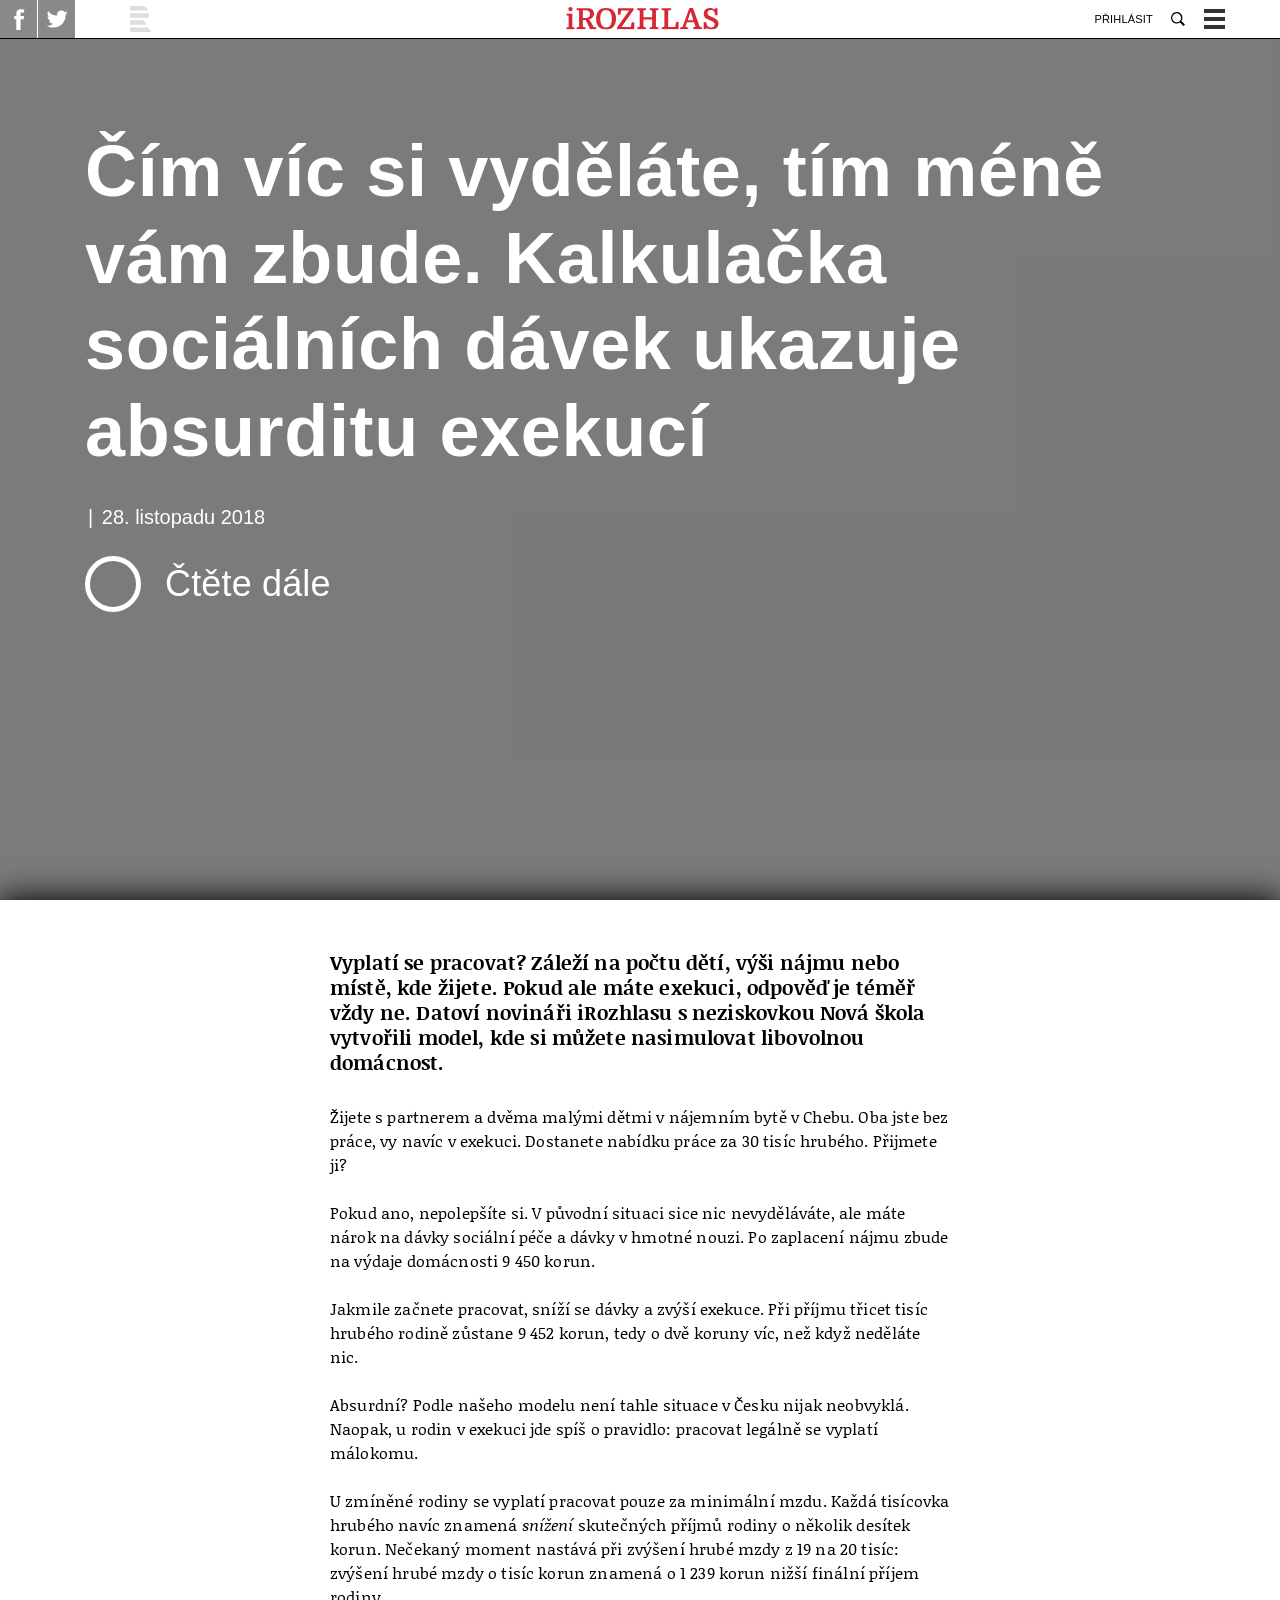
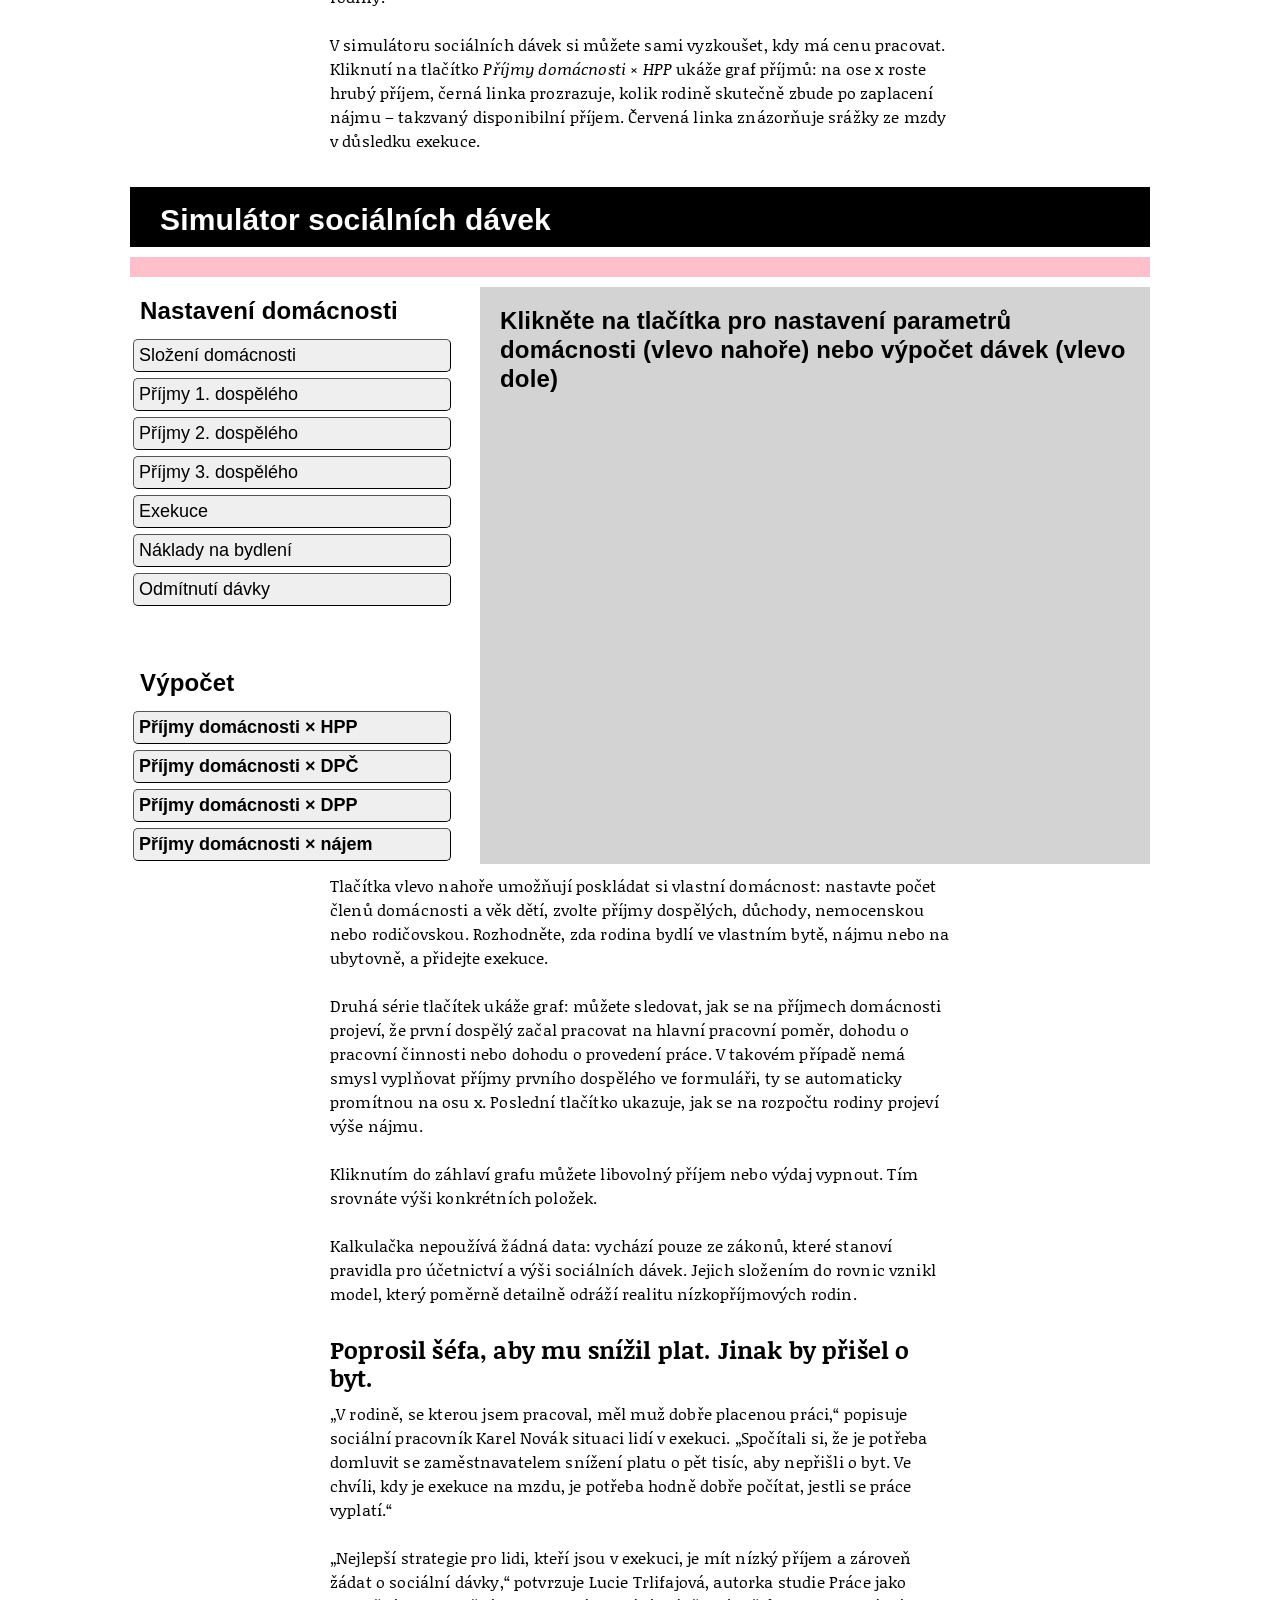
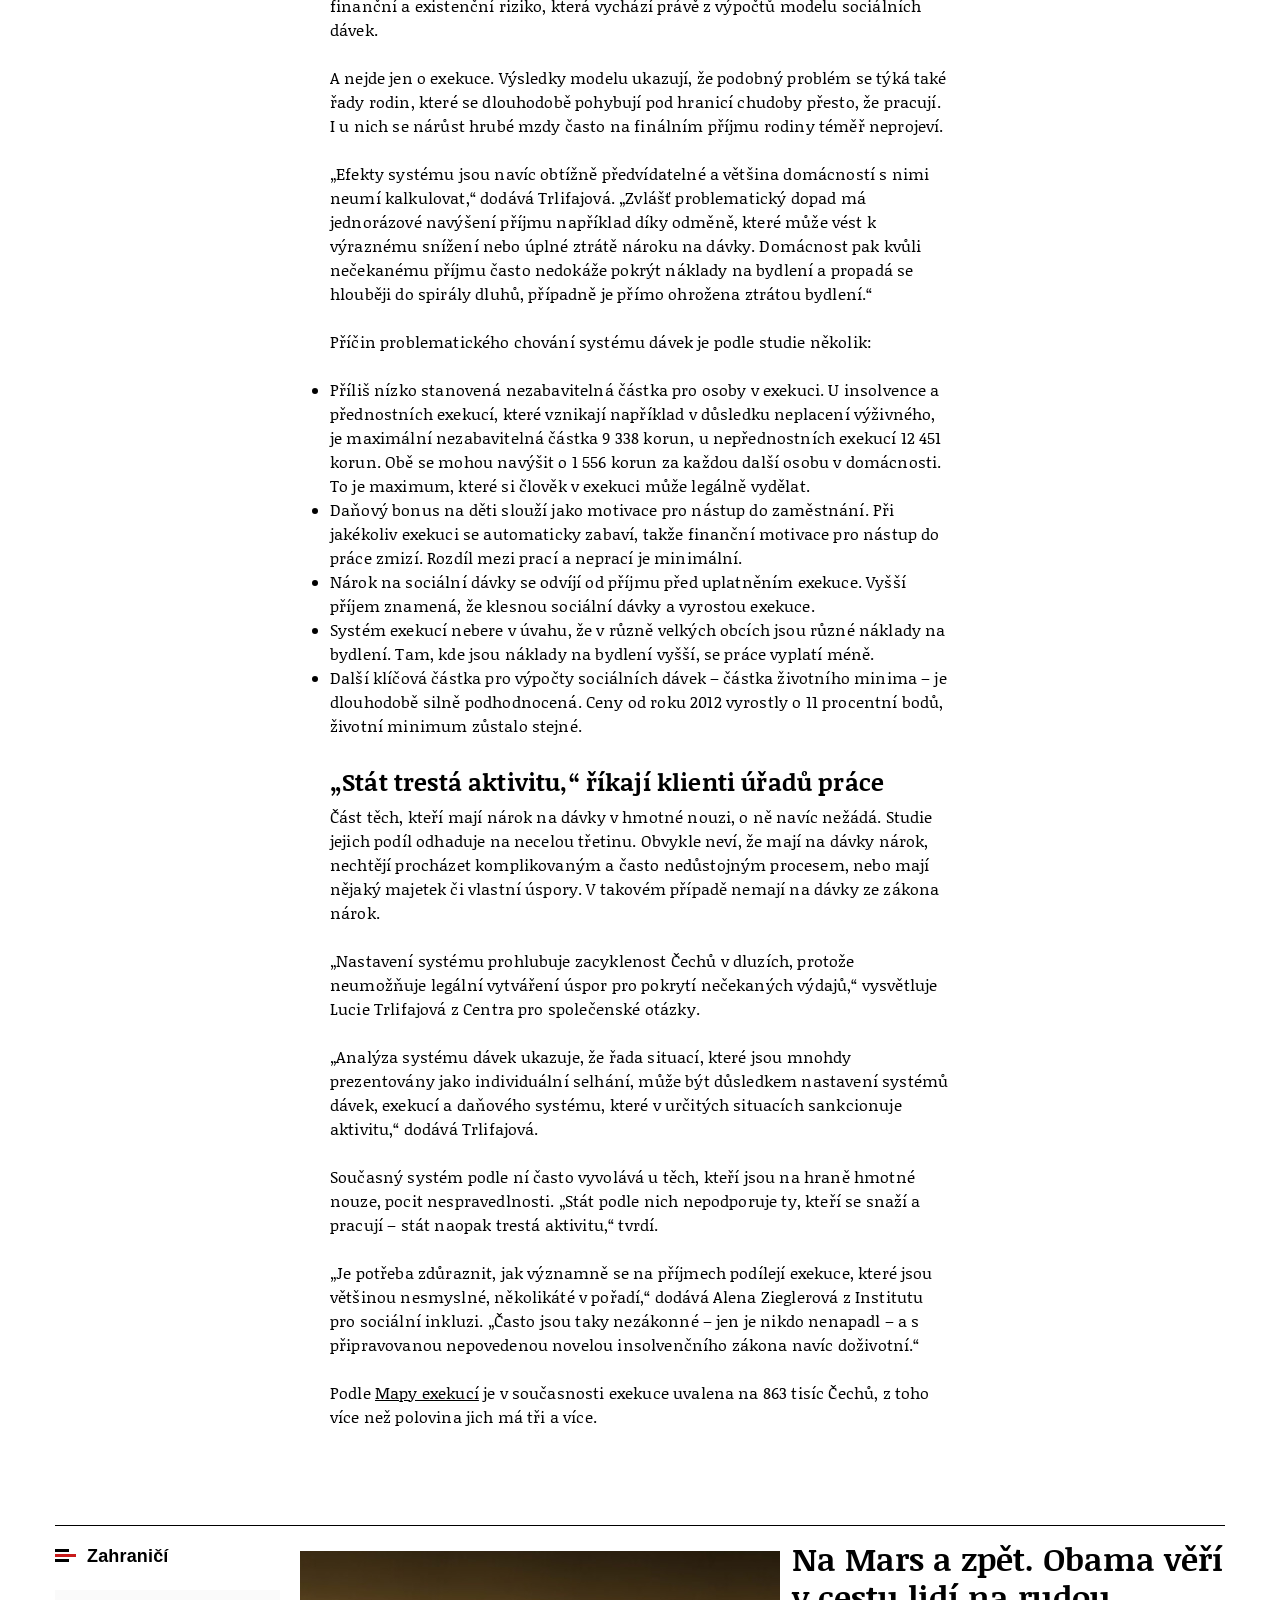
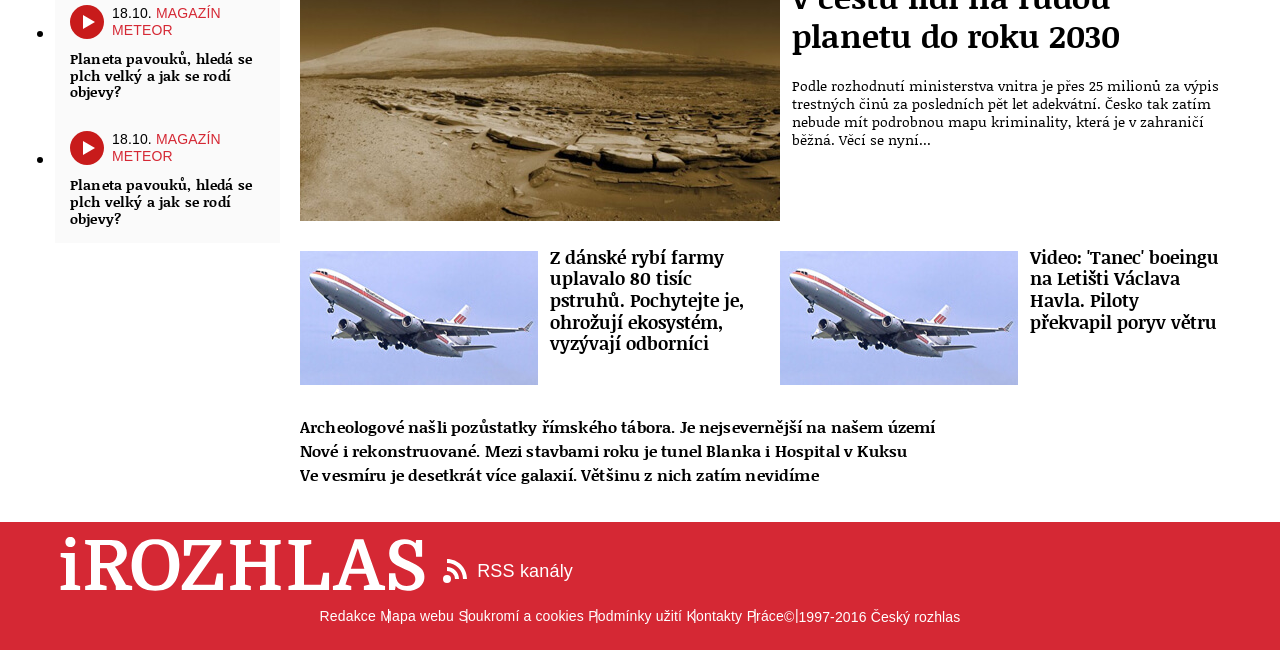
==== index.html @ 9815f1f9 "'funkcni' verze" ====
<!DOCTYPE html>
<!-- saved from url=(0052)http://rozhlas2017.superkoderi.cz/tpl/14-datari.html -->
<html lang="cs" class="js fonts-loaded no-touchevents"><!--<![endif]--><head><meta http-equiv="Content-Type" content="text/html; charset=UTF-8">
	
	<!--[if IE]><meta http-equiv="X-UA-Compatible" content="IE=edge,chrome=1"><![endif]-->
	<meta name="description" content="">
	<meta name="viewport" content="width=device-width, initial-scale=1.0, minimum-scale=1.0, user-scalable=0">

	<meta name="twitter:card" content="summary">
	<meta name="twitter:title" content="Dataři">
	<meta name="twitter:description" content="">
	<meta name="twitter:image" content="../img/illust/twitter.jpg">

	<meta property="og:title" content="Dataři">
	<meta property="og:description" content="">
	<meta property="og:image" content="../img/illust/facebook.jpg">
	<meta property="og:site_name" content="Project">
	<meta property="og:url" content="http://www.rozhlas.cz/zpravy/portal/">

	<title>Dataři | iRozhlas</title>

	<link rel="stylesheet" href="./wrapper_files/style.css" media="screen, handheld">

	<link rel="icon" href="http://rozhlas2017.superkoderi.cz/img/favicon.ico">
	<link rel="apple-touch-icon" href="http://rozhlas2017.superkoderi.cz/img/apple-touch-icon-iphone.png">
	<link rel="apple-touch-icon" sizes="72x72" href="http://rozhlas2017.superkoderi.cz/img/apple-touch-icon-ipad.png">
	<link rel="apple-touch-icon" sizes="114x114" href="http://rozhlas2017.superkoderi.cz/img/apple-touch-icon-large.png">

	<!--[if lt IE 9]>
		<script src="https://cdnjs.cloudflare.com/ajax/libs/html5shiv/3.7.3/html5shiv.min.js"></script>
		<script src="https://cdnjs.cloudflare.com/ajax/libs/respond.js/1.4.2/respond.min.js"></script>
	<![endif]-->

	<script>
		(function () {
			var className = document.documentElement.className;
			isOperaMini = (navigator.userAgent.indexOf('Opera Mini') > -1);

			function getCookie(name) {
				var value = '; ' + document.cookie;
				var parts = value.split('; ' + name + '=');
				if (parts.length === 2) return parts.pop().split(';').shift();
			}

			var textSize = getCookie('textSize');

			if (textSize) {
				document.documentElement.setAttribute('data-fz', textSize);
			}

			className = className.replace('no-js', 'js');

			if(document.cookie.indexOf('fontsLoaded') > -1) {
				className += ' fonts-loaded';
			}

			if(document.cookie.indexOf('inverseVersion') > -1) {
				className += ' page-inverse';
			}

			if(document.cookie.indexOf('textVersion') > -1 || isOperaMini) {
				className += ' page-text-version';
			}

			if(isOperaMini) {
				className += ' operamini';
			}

			if(/iPad|iPhone|iPod/.test(navigator.userAgent) && !window.MSStream) {
				className += ' ios';
			}

			if(document.querySelector && document.cookie.indexOf('forceDesktop') > -1) {
				var viewport = document.querySelector("meta[name=viewport]");
				viewport.setAttribute('content', 'width=1200');
				className += ' page-forced-desktop';
			}

			document.documentElement.className = className;
		}());
	</script>

	<script src="./wrapper_files/modernizr.min.js"></script>
<style type="text/css">
:root #content > #center > .dose > .dosesingle,
:root #content > #right > .dose > .dosesingle
{ display: none !important; }</style><style type="text/css">
:root #content > #right > .dose > .dosesingle,
:root #content > #center > .dose > .dosesingle
{ display: none !important; }</style></head>

	<body id="top" class="">
<nav class="m-accessibility" aria-labelledby="m-accessibility">
	<p id="m-accessibility" class="vhide">Přístupnostní navigace</p>
	<a title="Přejít k obsahu (Klávesová zkratka: Alt + 2)" accesskey="2" href="http://rozhlas2017.superkoderi.cz/tpl/14-datari.html#main">Přejít k obsahu</a>
	<span class="hide">|</span>
	<a href="http://rozhlas2017.superkoderi.cz/tpl/14-datari.html#menu-main">Přejít k hlavnímu menu</a>
	<span class="hide">|</span>
	<a href="http://rozhlas2017.superkoderi.cz/tpl/14-datari.html#form-search">Přejít k vyhledávání</a>
</nav>

		<header class="header header--simple" role="banner">
			<div class="row-main">
				<div class="header__top hide--m">
<div class="header__search">
	<a href="http://rozhlas2017.superkoderi.cz/tpl/14-datari.html#" class="header__login">Přihlásit</a>

	<form id="form-search" action="http://rozhlas2017.superkoderi.cz/tpl/14-datari.html?" class="f-search f-search--header" role="search">
		<p class="inp">
			<label for="search-header" class="inp__label js-search">
				<span class="icon-svg icon-svg--search">
	<svg class="icon-svg__svg" xmlns:xlink="http://www.w3.org/1999/xlink">
		<use xlink:href="./wrapper_files/icons-svg.svg#icon-search" x="0" y="0" width="100%" height="100%"></use>
</svg><span class="icon-svg__fallback">Vyhledávání</span>	
</span>

			</label>
			<span class="inp__fix">
				<input type="text" placeholder="Zadejte hledaný výraz" class="inp__text inp__text--icon-after" id="search-header" name="search-header">

				<button class="btn btn--icon-blank" type="submit">
					<span class="btn__text">
						<span class="icon-svg icon-svg--search">
	<svg class="icon-svg__svg" xmlns:xlink="http://www.w3.org/1999/xlink">
		<use xlink:href="./wrapper_files/icons-svg.svg#icon-search" x="0" y="0" width="100%" height="100%"></use>
</svg><span class="icon-svg__fallback">Vyhledat</span>	
</span>

					</span>
				</button>
			</span>
		</p>
	</form>
</div>
				</div>

				<a href="http://rozhlas2017.superkoderi.cz/tpl/14-datari.html#" class="header__images js-text-version--icon">
					<span class="icon-svg icon-svg--images">
	<svg class="icon-svg__svg" xmlns:xlink="http://www.w3.org/1999/xlink">
		<use xlink:href="./wrapper_files/icons-svg.svg#icon-images" x="0" y="0" width="100%" height="100%"></use>
	</svg>
</span>

					<span class="vhide">Zobrazit obrázky</span>
				</a>

	<p class="header__logo">
		<a href="http://rozhlas2017.superkoderi.cz/tpl/14-datari.html#">
			<span class="vhide">iRozhlas</span>
			<span class="icon-svg icon-svg--logo-irozhlas">
	<svg class="icon-svg__svg" xmlns:xlink="http://www.w3.org/1999/xlink">
		<use xlink:href="./wrapper_files/icons-svg.svg#icon-logo-irozhlas" x="0" y="0" width="100%" height="100%"></use>
</svg><span class="icon-svg__fallback">iRozhlas</span>	
</span>

		</a>
	</p>

				<nav id="menu-main" class="m-main m-main--simple" role="navigation" aria-labelledby="m-main">
					<a href="http://rozhlas2017.superkoderi.cz/tpl/14-datari.html#" class="m-main__toggle js-mobile-menu" id="m-main">
						<span class="vhide">Hlavní menu</span>
						<span class="icon-svg icon-svg--menu">
	<svg class="icon-svg__svg" xmlns:xlink="http://www.w3.org/1999/xlink">
		<use xlink:href="./wrapper_files/icons-svg.svg#icon-menu" x="0" y="0" width="100%" height="100%"></use>
	</svg>
</span>

					</a>

					<a href="http://rozhlas2017.superkoderi.cz/tpl/14-datari.html#" class="m-main__link m-main__link--home js-static-menu" data-src="./m-static.html">
						<span class="vhide">Český rozhlas - Zprávy</span>
						<span class="icon-svg icon-svg--symbol">
	<svg class="icon-svg__svg" xmlns:xlink="http://www.w3.org/1999/xlink">
		<use xlink:href="./wrapper_files/icons-svg.svg#icon-symbol" x="0" y="0" width="100%" height="100%"></use>
	</svg>
</span>

					</a>
				</nav>
			</div>

			<p class="header__socials">
				<a href="http://rozhlas2017.superkoderi.cz/tpl/14-datari.html#">
					<span class="icon-svg icon-svg--facebook">
	<svg class="icon-svg__svg" xmlns:xlink="http://www.w3.org/1999/xlink">
		<use xlink:href="./wrapper_files/icons-svg.svg#icon-facebook" x="0" y="0" width="100%" height="100%"></use>
	</svg>
</span>

					<span class="vhide">Facebook</span>
				</a>
				<a href="http://rozhlas2017.superkoderi.cz/tpl/14-datari.html#">
					<span class="icon-svg icon-svg--twitter">
	<svg class="icon-svg__svg" xmlns:xlink="http://www.w3.org/1999/xlink">
		<use xlink:href="./wrapper_files/icons-svg.svg#icon-twitter" x="0" y="0" width="100%" height="100%"></use>
	</svg>
</span>

					<span class="vhide">Twitter</span>
				</a>
			</p>
		</header>

		<main id="main" class="main" role="main">	
		<article role="article" class="b-data"> 			
			<div class="b-data__bg" style="background-image: url('https://www.irozhlas.cz/sites/default/files/styles/zpravy_snowfall/public/uploader/kalk_181128-005627_jab.png?itok=ctOM5F-0');"><span class="b-data__caption"></span></div>
<header class="b-data__header">
<div class="row-main">
	<h1 class="b-data__title">
		<strong>Čím víc si vyděláte, tím méně vám zbude. Kalkulačka sociálních dávek ukazuje absurditu exekucí</strong>
	</h1>
	<p class="meta meta--lg">
	<!--[[ZPRAVY_SNOWFALL_AUTHORS:HEADER]]-->
	<span class="meta__separator">|</span>
	<time>28. listopadu 2018</time>
	</p>	
	<p>
	<a href="#content" class="b-data__link js-scroll-to">
	Čtěte dále
	<span class="b-data__link-icon">
	<span class="icon-svg icon-svg--arrow-down">
	<svg class="icon-svg__svg" xmlns:xlink="http://www.w3.org/1999/xlink">
		<use xlink:href="/sites/all/themes/custom/irozhlas/img/bg/icons-svg.svg#icon-arrow-down" x="0" y="0" width="100%" height="100%"></use>
	</svg>
</span>
</span>
</a>
</p>
</div>
</header> 

<div class="b-data__content" id="content">
<script src="https://code.jquery.com/jquery-3.3.1.min.js"></script>
<script src="https://code.highcharts.com/highcharts.js"></script>
<script src="https://code.highcharts.com/modules/annotations.js"></script>

<style>li{background:0 0!important;margin:0!important;padding:0!important}ol,ul{list-style:initial!important;font-size:medium!important;line-height:1.5!important}hr{max-width:none!important}li{background:0 0!important}hr{max-width:none!important}#container{font-family:Roboto,sans-serif}#title{background:#000;color:#fff;height:60px;margin:10px;font-size:30px;font-weight:700;padding:10px 10px 10px 30px}#upperwindow{background:pink;height:auto;margin:10px;padding:10px;line-height:1.5;font-size:14px}#middlewindowgroup{margin:10px;display:flex}#buttonwindowgroup{width:340px;margin-right:10px}#mainwindow{background:#d3d3d3;flex:1;padding:10px}#lowerbuttonwindow{padding-top:50px}.bw-button{font-size:18px;margin:3px;text-align:left;width:90%;border-radius:5px;border-width:1px;padding:5px}.uw-button{font-size:18px;margin:7px;text-align:left;width:10%;border-radius:5px;border-width:1px;padding:5px}#bw-title{margin:10px}.formrow{padding-bottom:10px}.formrowtext{display:inline;padding-right:5px}.formrowtextfirst{display:block;padding-bottom:5px}.formrowinput{display:inline}.formrowradiodetail{display:inline;padding-left:5px}.formrowradiomain{display:inline;padding-left:5px}.inputnr{border-radius:5px;border-width:1px;padding:5px}.taxbonus{padding-left:25px}.mw-button{font-size:18px;margin:10px;text-align:left;width:210px;border-radius:5px;border-width:1px;padding:5px}.tooltip{position:relative;display:inline-block;border-bottom:1px dotted #000}.tooltip .tooltiptext{visibility:hidden;width:400px;background-color:#000;color:#fff;text-align:center;padding:5px 0;border-radius:6px;position:absolute;z-index:1}.tooltip:hover .tooltiptext{visibility:visible}.mw-text h2{margin-top:10px;margin-left:0}.typsmlouvyform{border-radius:5px;border-width:1px;padding:5px}</style>
<div class="row-main row-main--narrow">

<p class="text-bold text-lg">Vyplatí se pracovat? Záleží na počtu dětí, výši nájmu nebo místě, kde žijete. Pokud ale máte exekuci, odpověď je téměř vždy ne. Datoví novináři iRozhlasu s neziskovkou Nová škola vytvořili model, kde si můžete nasimulovat libovolnou domácnost.</p>

<p>Žijete s partnerem a dvěma malými dětmi v nájemním bytě v Chebu. Oba jste bez práce, vy navíc v exekuci. Dostanete nabídku práce za 30 tisíc hrubého. Přijmete ji?</p>
<p>Pokud ano, nepolepšíte si. V původní situaci sice nic nevyděláváte, ale máte nárok na dávky sociální péče a dávky v hmotné nouzi. Po zaplacení nájmu zbude na výdaje domácnosti 9 450 korun.</p>
<p>Jakmile začnete pracovat, sníží se dávky a zvýší exekuce. Při příjmu třicet tisíc hrubého rodině zůstane 9 452 korun, tedy o dvě koruny víc, než když neděláte nic.</p>
<p>Absurdní? Podle našeho modelu není tahle situace v Česku nijak neobvyklá. Naopak, u rodin v exekuci jde spíš o pravidlo: pracovat legálně se vyplatí málokomu.</p>
<p>U zmíněné rodiny se vyplatí pracovat pouze za minimální mzdu. Každá tisícovka hrubého navíc znamená <em>snížení</em> skutečných příjmů rodiny o několik desítek korun. Nečekaný moment nastává při zvýšení hrubé mzdy z 19 na 20 tisíc: zvýšení hrubé mzdy o tisíc korun znamená o 1 239 korun nižší finální příjem rodiny.</p>
<p>V simulátoru sociálních dávek si můžete sami vyzkoušet, kdy má cenu pracovat. Kliknutí na tlačítko <em>Příjmy domácnosti × HPP</em> ukáže graf příjmů: na ose x roste hrubý příjem, černá linka prozrazuje, kolik rodině skutečně zbude po zaplacení nájmu – takzvaný disponibilní příjem. Červená linka znázorňuje srážky ze mzdy v důsledku exekuce.</p>
</div><div class="row-main row-main--article">
<div id="container">
    <div id="title">Simulátor sociálních dávek</div>
        <div id="upperwindow">
            <div></div>
        </div>
    <div id="middlewindowgroup">
        <div id="buttonwindowgroup">
            <div id="upperbuttonwindow">
                <h2 id="bw-title">Nastavení domácnosti</h2>
                <button class="bw-button" type="button" onclick="vyplnSlozeniDomacnosti()">Složení domácnosti </button>
                <button class="bw-button" type="button" onclick="vyplnPrijmyPrvnihoDospeleho()">Příjmy 1. dospělého</button>
                <button class="bw-button" type="button" onclick="vyplnPrijmyDruhehoDospeleho()">Příjmy 2. dospělého</button>
                <button class="bw-button" type="button" onclick="vyplnPrijmyTretihoDospeleho()">Příjmy 3. dospělého</button>
                <button class="bw-button" type="button" onclick="vyplnExekuce()">Exekuce</button>
                <button class="bw-button" type="button" onclick="vyplnNakladyNaBydleni()">Náklady na bydlení</button>
                <button class="bw-button" type="button" onclick="vyplnZadostODavky()">Odmítnutí dávky</button>
            </div>
            <div id="lowerbuttonwindow">
                <h2 id="bw-title">Výpočet</h2>
                <button class="bw-button" type="button" onclick="dynamickyModelujRodinu(1)"><strong>Příjmy domácnosti × HPP </strong></button>
                <button class="bw-button" type="button" onclick="dynamickyModelujRodinu(2)"><strong>Příjmy domácnosti × DPČ </strong></button>
                <button class="bw-button" type="button" onclick="dynamickyModelujRodinu(3)"><strong>Příjmy domácnosti × DPP </strong></button>
                <button class="bw-button" type="button" onclick="dynamickyModelujRodinu(4)"><strong>Příjmy domácnosti × nájem </strong></button>
            </div>
        </div>
        <div id="mainwindow">
            <div id="mw-text">
                <h2 id="bw-title">Klikněte na tlačítka pro nastavení parametrů domácnosti (vlevo nahoře) nebo výpočet dávek (vlevo dole)</h2>
            </div>
        </div>
    </div>
</div>
</div><div class="row-main row-main--narrow">

<p>Tlačítka vlevo nahoře umožňují poskládat si vlastní domácnost: nastavte počet členů domácnosti a věk dětí, zvolte příjmy dospělých, důchody, nemocenskou nebo rodičovskou. Rozhodněte, zda rodina bydlí ve vlastním bytě, nájmu nebo na ubytovně, a přidejte exekuce.</p>
<p>Druhá série tlačítek ukáže graf: můžete sledovat, jak se na příjmech domácnosti projeví, že první dospělý začal pracovat na hlavní pracovní poměr, dohodu o pracovní činnosti nebo dohodu o provedení práce. V takovém případě nemá smysl vyplňovat příjmy prvního dospělého ve formuláři, ty se automaticky promítnou na osu x. Poslední tlačítko ukazuje, jak se na rozpočtu rodiny projeví výše nájmu.</p>
<p>Kliknutím do záhlaví grafu můžete libovolný příjem nebo výdaj vypnout. Tím srovnáte výši konkrétních položek.</p>
<p>Kalkulačka nepoužívá žádná data: vychází pouze ze zákonů, které stanoví pravidla pro účetnictví a výši sociálních dávek. Jejich složením do rovnic vznikl model, který poměrně detailně odráží realitu nízkopříjmových rodin.</p>
<h2 id="poprosil-fa-aby-mu-sn-il-plat-jinak-by-p-i-el-o-byt-">Poprosil šéfa, aby mu snížil plat. Jinak by přišel o byt.</h2>
<p>„V rodině, se kterou jsem pracoval, měl muž dobře placenou práci,“ popisuje sociální pracovník Karel Novák situaci lidí v exekuci. „Spočítali si, že je potřeba domluvit se zaměstnavatelem snížení platu o pět tisíc, aby nepřišli o byt. Ve chvíli, kdy je exekuce na mzdu, je potřeba hodně dobře počítat, jestli se práce vyplatí.“</p>
<p>„Nejlepší strategie pro lidi, kteří jsou v exekuci, je mít nízký příjem a zároveň žádat o sociální dávky,“ potvrzuje Lucie Trlifajová, autorka studie Práce jako finanční a existenční riziko, která vychází právě z výpočtů modelu sociálních dávek.</p>
<p>A nejde jen o exekuce. Výsledky modelu ukazují, že podobný problém se týká také řady rodin, které se dlouhodobě pohybují pod hranicí chudoby přesto, že pracují. I u nich se nárůst hrubé mzdy často na finálním příjmu rodiny téměř neprojeví.</p>
<p>„Efekty systému jsou navíc obtížně předvídatelné a většina domácností s nimi neumí kalkulovat,“ dodává Trlifajová. „Zvlášť problematický dopad má jednorázové navýšení příjmu například díky odměně, které může vést k výraznému snížení nebo úplné ztrátě nároku na dávky. Domácnost pak kvůli nečekanému příjmu často nedokáže pokrýt náklady na bydlení a propadá se hlouběji do spirály dluhů, případně je přímo ohrožena ztrátou bydlení.“</p>
<p>Příčin problematického chování systému dávek je podle studie několik:</p>
<ul>
<li>Příliš nízko stanovená nezabavitelná částka pro osoby v exekuci. U insolvence a přednostních exekucí, které vznikají například v důsledku neplacení výživného, je maximální nezabavitelná částka 9 338 korun, u nepřednostních exekucí 12 451 korun. Obě se mohou navýšit o 1 556 korun za každou další osobu v domácnosti. To je maximum, které si člověk v exekuci může legálně vydělat.</li>
<li>Daňový bonus na děti slouží jako motivace pro nástup do zaměstnání. Při jakékoliv exekuci se automaticky zabaví, takže finanční motivace pro nástup do práce zmizí. Rozdíl mezi prací a neprací je minimální.</li>
<li>Nárok na sociální dávky se odvíjí od příjmu před uplatněním exekuce. Vyšší příjem znamená, že klesnou sociální dávky a vyrostou exekuce.</li>
<li>Systém exekucí nebere v úvahu, že v různě velkých obcích jsou různé náklady na bydlení. Tam, kde jsou náklady na bydlení vyšší, se práce vyplatí méně.</li>
<li>Další klíčová částka pro výpočty sociálních dávek – částka životního minima – je dlouhodobě silně podhodnocená. Ceny od roku 2012 vyrostly o 11 procentní bodů, životní minimum zůstalo stejné.</li>
</ul>
<h2 id="-st-t-trest-aktivitu-kaj-klienti-ad-pr-ce">„Stát trestá aktivitu,“ říkají klienti úřadů práce</h2>
<p>Část těch, kteří mají nárok na dávky v hmotné nouzi, o ně navíc nežádá. Studie jejich podíl odhaduje na necelou třetinu. Obvykle neví, že mají na dávky nárok, nechtějí procházet komplikovaným a často nedůstojným procesem, nebo mají nějaký majetek či vlastní úspory. V takovém případě nemají na dávky ze zákona nárok.</p>
<p>„Nastavení systému prohlubuje zacyklenost Čechů v dluzích, protože neumožňuje legální vytváření úspor pro pokrytí nečekaných výdajů,“ vysvětluje Lucie Trlifajová z Centra pro společenské otázky.</p>
<p>„Analýza systému dávek ukazuje, že řada situací, které jsou mnohdy prezentovány jako individuální selhání, může být důsledkem nastavení systémů dávek, exekucí a daňového systému, které v určitých situacích sankcionuje aktivitu,“ dodává Trlifajová.</p>
<p>Současný systém podle ní často vyvolává u těch, kteří jsou na hraně hmotné nouze, pocit nespravedlnosti. „Stát podle nich nepodporuje ty, kteří se snaží a pracují – stát naopak trestá aktivitu,“ tvrdí.</p>
<p>„Je potřeba zdůraznit, jak významně se na příjmech podílejí exekuce, které jsou většinou nesmyslné, několikáté v pořadí,“ dodává Alena Zieglerová z Institutu pro sociální inkluzi. „Často jsou taky nezákonné – jen je nikdo nenapadl – a s připravovanou nepovedenou novelou insolvenčního zákona navíc doživotní.“</p>
<p>Podle <a href="http://mapaexekuci.cz/">Mapy exekucí</a> je v současnosti exekuce uvalena na 863 tisíc Čechů, z toho více než polovina jich má tři a více.</p>


<p class="meta meta--right meta--big">
<!--[[ZPRAVY_SNOWFALL_AUTHORS:FOOTER]]-->
</p>
</div>
<!--[[ZPRAVY_SNOWFALL_RELATED:ARTICLES]]-->
</div>
</article>
</div>
</div>
</div><script>
//ED
// hrubý příjem, typ smlouvy (HPP = 0, DPČ = 1, DPP = 2), růžový papír?, počet vyživovaných dětí, výjimka z minimálního základu?
var prvniDospelyPrvniZamestnavatel = [0, 0, false, 0, false],
	prvniDospelyDruhyZamestnavatel = [0, 0, false, 0, false],
	druhyDospelyPrvniZamestnavatel = [0, 0, false, 0, false],
	druhyDospelyDruhyZamestnavatel = [0, 0, false, 0, false],
	tretiDospelyPrvniZamestnavatel = [0, 0, false, 0, false],
	tretiDospelyDruhyZamestnavatel = [0, 0, false, 0, false],
//IT

// důchody, rodičovský příspěvek, podpora v nezaměstnanosti, nemocenská, ostatní příjmy
	prvniDospelyDalsiPrijmy = [0, 0, 0, 0, 0],
	druhyDospelyDalsiPrijmy = [0, 0, 0, 0, 0],
	tretiDospelyDalsiPrijmy = [0, 0, 0, 0, 0],

// počet přednostních exekucí, počet nepřednostních exekucí, počet dalších vyživovaných osob
	prvniDospelyExekuce = [false, false, 0],
	druhyDospelyExekuce = [false, false, 0],
	tretiDospelyExekuce = [false, false, 0],

// počet dospělých, počet dětí pod 6 let, počet dětí 6 až 15 let, počet nezaopatřených dětí 15 až 26 let, počet členů domácnosti, počet členů domácnosti s trvalým bydlištěm jinde
	slozeniDomacnosti = [0, 0, 0, 0, 0, 0],

// kolik členů domácnosti má snížené minimum na existenční, má rodina nárok na vyšší dávky na děti (pobírá rodičovskou, mateřskou, nebo podporu v nezaměstnanosti)?
	socialOptional = [0, false],

//ED
// nájem, poplatky, bydlí v nájmu?, bydlí ve vlastním nebo družstevním bytě?, bydlí na ubytovně, chatě nebo v podnájmu?,
// velikost obce (1 = Praha, 2 = nad 100 000, 3 = nad 50 000, 4 = nad 10 000, 5 = pod 10 000), místně obvyklé náklady stanovené ÚP
	bydleni = [0, 0, true, false, false, 1, 0],
//IT

//ED
// chce přídavky na děti?, chce příspěvek na bydlení?, chce příspěvek na živobytí?, chce doplatek na bydlení?
	pozadovaneDavky = [true, true, true, true];
//IT

// testovací rodinka

//ED
prvniDospelyPrvniZamestnavatel = [0, 0, true, 2, false];
slozeniDomacnosti = [2, 2, 0, 0, 0, 0];
bydleni = [8000, 2000, true, false, false, 1, 0];
//IT//ED
function vyplnSlozeniDomacnosti() {

	var text = '<div class="mw-text">';
	text += '<h2>Složení domácnosti</h2>';
	text += '<div class="formrow">';
	text += '<div class="formrowtext">Počet dospělých</div>';
	text += '<div class="formrowinput"><input novalidate class="inputnr" type="number" min="0" max="3" id="pocetDospelych" onchange="prepisFormular(\'slozeniDomacnosti\', \'0\', this.value)"</div>';
	text += '</div>';
	text += '</div>';
	text += '<div class="formrow">';
	text += '<div class="formrowtext">Počet dětí do 6 let</div>';
	text += '<div class="formrowinput"><input novalidate class="inputnr" type="number" min="0" max="5" id="pocetDetiPod6" onchange="prepisFormular(\'slozeniDomacnosti\', \'1\', this.value)"></div>';
	text += '</div>';
	text += '<div class="formrow">';
	text += '<div class="formrowtext">Počet dětí od 6 do 15 let</div>';
	text += '<div class="formrowinput"><input novalidate class="inputnr" type="number" min="0" max="5" id="pocetDeti6Az15" onchange="prepisFormular(\'slozeniDomacnosti\', \'2\', this.value)"></div>';
	text += '</div>';
	text += '<div class="formrow">';
	text += '<div class="formrowtext">Počet nezaopatřených dětí od 15 do 26 let</div>';
	text += '<div class="formrowinput"><input novalidate class="inputnr" type="number" min="0" max="5" id="pocetDeti15Az26" onchange="prepisFormular(\'slozeniDomacnosti\', \'3\', this.value)"></div>';
	text += '</div>';
	text += '<div class="formrow">';
	text += '<div class="formrowtext">Počet členů domácnosti s trvalým bydlištěm jinde</div>';
	text += '<div class="formrowinput"><input novalidate class="inputnr" type="number" min="0" max="18" id="trvaleBydlisteJinde" onchange="prepisFormular(\'slozeniDomacnosti\', \'5\', this.value)"></div>';
	text += '</div>';
	text += '<div class="formrow">';
	text += '<div class="formrowtext">Počet členů domácnosti se sníženým životním minimem na existenční</div>';
	text += '<div class="formrowinput"><input novalidate class="inputnr" type="number" min="0" max="3" id="snizeneZivotniMinimum" onchange="prepisFormular(\'socialOptional\', \'0\', this.value)"></div>';
	text += '</div>';

	document.getElementById("mainwindow").innerHTML = text;

	document.getElementById("pocetDospelych").value = slozeniDomacnosti[0];
	document.getElementById("pocetDetiPod6").value = slozeniDomacnosti[1];
	document.getElementById("pocetDeti6Az15").value = slozeniDomacnosti[2];
	document.getElementById("pocetDeti15Az26").value = slozeniDomacnosti[3];
	document.getElementById("trvaleBydlisteJinde").value = slozeniDomacnosti[5];
	document.getElementById("snizeneZivotniMinimum").value = socialOptional[0];

};
//IT

//ED
function vyplnPrijmyPrvnihoDospeleho() {

	var text = '<div class="mw-text">';

	text += '<div id="mw-text-1">';
	text += '<h2>Příjmy prvního dospělého</h2>';
	text += '<div class="formrow">';
	text += '<div class="formrowradiodetail"><input novalidate type="checkbox" id="prvniDospelyPrvniZamestnavatelVyjimka" onclick="prepisFormular(\'prvniDospelyPrvniZamestnavatel\', \'4\', this.checked)">Student/důchodce/pečující o dítě/postižený </div>'
	text += '</div>';
	text += '<h3>První zaměstnavatel</h3>';
	text += '<div class="formrow">';
	text += '<div class="formrowtext">Hrubý příjem</div>';
	text += '<div class="formrowinput"><input novalidate class="inputnr" type="number" min="0" max="50000" step="1000" id="prvniDospelyPrvniZamestnavatelPrijem" onchange="prepisFormular(\'prvniDospelyPrvniZamestnavatel\', \'0\', this.value)"></div>';
	text += '</div>';
	text += '<div class="formrow">';
	text += '<div class="formrowtext">Typ smlouvy</div>';
	text += '<select class="typsmlouvyform" id="prvniDospelyPrvniZamestnavatelTypSmlouvy" onchange="prepisFormular(\'prvniDospelyPrvniZamestnavatel\', \'1\', this.value)">';
  	text += '<option value="0">HPP</option>';
  	text += '<option value="1">DPČ</option>';
  	text += '<option value="2">DPP</option>';
	text += '</select>';
	text += '</div>';
	text += '<div class="formrow">';
	text += '<div class="formrowradiomain"><input novalidate type="checkbox" id="prvniDospelyPrvniZamestnavatelRuzovyPapir" onclick="prepisFormular(\'prvniDospelyPrvniZamestnavatel\', \'2\', this.checked)">Prohlášení k dani u tohoto zaměstnavatele </div>'
	text += '</div>';
	text += '<div class="formrow taxbonus" id="prvniDospelyPrvniZamestnavatelVyzivovaneDetiForm" style="visibility: hidden;">';
	text += '<div class="formrowtext">Počet dětí k daňovému bonusu</div>';
	text += '<div class="formrowinput"><input novalidate class="inputnr" type="number" min="0" max="10" id="prvniDospelyPrvniZamestnavatelVyzivovaneDeti" onchange="prepisFormular(\'prvniDospelyPrvniZamestnavatel\', \'3\', this.value)"></div>';
	text += '</div>';
	text += '</div>';
	text += '<div id="mw-text-2">';
	text += '<div><button class="mw-button" type="button" onclick="pridejZamestnavatelePrvnihoDospeleho()"><span>+</span> další zaměstnavatel</button></div>';
	text += '</div>';
	text += '<div id="mw-text-3">';
	text += '<div><button class="mw-button" type="button" onclick="pridejDalsiPrijmyPrvnihoDospeleho()"><span>+</span> jiné příjmy</button></div>';
	text += '</div>';
	text += '</div>';

	document.getElementById("mainwindow").innerHTML = text;

	// vyplnění z globálních proměnných
	document.getElementById("prvniDospelyPrvniZamestnavatelPrijem").value = prvniDospelyPrvniZamestnavatel[0];
	document.getElementById("prvniDospelyPrvniZamestnavatelTypSmlouvy").value = prvniDospelyPrvniZamestnavatel[1];
	document.getElementById("prvniDospelyPrvniZamestnavatelRuzovyPapir").checked = prvniDospelyPrvniZamestnavatel[2];
	document.getElementById("prvniDospelyPrvniZamestnavatelVyzivovaneDeti").value = prvniDospelyPrvniZamestnavatel[3];
	document.getElementById("prvniDospelyPrvniZamestnavatelVyjimka").checked = prvniDospelyPrvniZamestnavatel[4];

	// první nastavení formuláře pro počet dětí u prohlášení k dani
	var prvniDospelyPrvniZamestnavatelDaneCheckStart = prvniDospelyPrvniZamestnavatel[2];
	if(prvniDospelyPrvniZamestnavatelDaneCheckStart) {
		document.getElementById("prvniDospelyPrvniZamestnavatelVyzivovaneDeti").value = prvniDospelyPrvniZamestnavatel[3];
		document.getElementById("prvniDospelyPrvniZamestnavatelVyzivovaneDetiForm").style.visibility = "visible";
	} else {
		document.getElementById("prvniDospelyPrvniZamestnavatelVyzivovaneDetiForm").style.visibility = "hidden";
	}

	// zapnutí/vypnutí formuláře pro počet dětí u prohlášení k dani
	var prvniDospelyPrvniZamestnavatelDaneCheck = document.getElementById("prvniDospelyPrvniZamestnavatelRuzovyPapir");
	prvniDospelyPrvniZamestnavatelDaneCheck.onchange = function() {

		if(document.getElementById("prvniDospelyPrvniZamestnavatelVyzivovaneDetiForm").style.visibility == "visible") {
			document.getElementById("prvniDospelyPrvniZamestnavatelVyzivovaneDetiForm").style.visibility = "hidden";
		} else {
			document.getElementById("prvniDospelyPrvniZamestnavatelVyzivovaneDetiForm").style.visibility = "visible";
			document.getElementById("prvniDospelyPrvniZamestnavatelVyzivovaneDeti").value = prvniDospelyPrvniZamestnavatel[3];
		}

		// vynulování počtu dětí u prohlášení k dani jinde a přepnutí tlačítka u dalšího zaměstnavatele stejného dospělého
		document.getElementById("prvniDospelyDruhyZamestnavatelRuzovyPapir").checked = false;
		document.getElementById("prvniDospelyDruhyZamestnavatelVyzivovaneDetiForm").style.visibility = "hidden";
		prvniDospelyDruhyZamestnavatel[2] = false;
		prvniDospelyDruhyZamestnavatel[3] = 0;
		druhyDospelyPrvniZamestnavatel[3] = 0;
		druhyDospelyDruhyZamestnavatel[3] = 0;
		tretiDospelyPrvniZamestnavatel[3] = 0;
		tretiDospelyDruhyZamestnavatel[3] = 0;

	};

};
//IT

//ED
function pridejZamestnavatelePrvnihoDospeleho() {

	var text = '<h3>Druhý zaměstnavatel</h3>';
	text += '<div class="formrow">';
	text += '<div class="formrowtext">Hrubý příjem</div>';
	text += '<div class="formrowinput"><input novalidate class="inputnr" type="number" min="0" max="50000" step="1000" id="prvniDospelyDruhyZamestnavatelPrijem" onchange="prepisFormular(\'prvniDospelyDruhyZamestnavatel\', \'0\', this.value)"></div>';
	text += '</div>';
	text += '<div class="formrow">';
	text += '<div class="formrowtext">Typ smlouvy</div>';
	text += '<select class="typsmlouvyform" id="prvniDospelyDruhyZamestnavatelTypSmlouvy" onchange="prepisFormular(\'prvniDospelyDruhyZamestnavatel\', \'1\', this.value)">';
  	text += '<option value="0">HPP</option>';
  	text += '<option value="1">DPČ</option>';
  	text += '<option value="2">DPP</option>';
	text += '</select>';
	text += '</div>';
	text += '<div class="formrow">';
	text += '<div class="formrowradiomain"><input novalidate type="checkbox" id="prvniDospelyDruhyZamestnavatelRuzovyPapir" onclick="prepisFormular(\'prvniDospelyDruhyZamestnavatel\', \'2\', this.checked)">Prohlášení k dani u tohoto zaměstnavatele </div>'
	text += '</div>';
	text += '<div class="formrow taxbonus" id="prvniDospelyDruhyZamestnavatelVyzivovaneDetiForm" style="visibility: hidden;">';
	text += '<div class="formrowtext">Počet dětí k daňovému bonusu</div>';
	text += '<div class="formrowinput"><input novalidate class="inputnr" type="number" min="0" max="10" id="prvniDospelyDruhyZamestnavatelVyzivovaneDeti" onchange="prepisFormular(\'prvniDospelyDruhyZamestnavatel\', \'3\', this.value)"></div>';
	text += '</div>';

	document.getElementById("mw-text-2").innerHTML = text;

	// vyplnění z globálních proměnných
	document.getElementById("prvniDospelyDruhyZamestnavatelPrijem").value = prvniDospelyDruhyZamestnavatel[0];
	document.getElementById("prvniDospelyDruhyZamestnavatelTypSmlouvy").value = prvniDospelyDruhyZamestnavatel[1];
	document.getElementById("prvniDospelyDruhyZamestnavatelRuzovyPapir").checked = prvniDospelyDruhyZamestnavatel[2];
	document.getElementById("prvniDospelyDruhyZamestnavatelVyzivovaneDeti").value = prvniDospelyDruhyZamestnavatel[3];
	document.getElementById("prvniDospelyDruhyZamestnavatelVyjimka").checked = prvniDospelyDruhyZamestnavatel[4];

	// první nastavení formuláře pro počet dětí u prohlášení k dani
	var prvniDospelyDruhyZamestnavatelDaneCheckStart = prvniDospelyDruhyZamestnavatel[2];
	if(prvniDospelyDruhyZamestnavatelDaneCheckStart) {
		document.getElementById("prvniDospelyDruhyZamestnavatelVyzivovaneDeti").value = prvniDospelyDruhyZamestnavatel[3];
		document.getElementById("prvniDospelyDruhyZamestnavatelVyzivovaneDetiForm").style.visibility = "visible";
	} else {
		document.getElementById("prvniDospelyDruhyZamestnavatelVyzivovaneDetiForm").style.visibility = "hidden";
	}

	// zapnutí/vypnutí formuláře pro počet dětí u prohlášení k dani
	var prvniDospelyDruhyZamestnavatelDaneCheck = document.getElementById("prvniDospelyDruhyZamestnavatelRuzovyPapir");
	prvniDospelyDruhyZamestnavatelDaneCheck.onchange = function() {

		if(document.getElementById("prvniDospelyDruhyZamestnavatelVyzivovaneDetiForm").style.visibility == "visible") {
			document.getElementById("prvniDospelyDruhyZamestnavatelVyzivovaneDetiForm").style.visibility = "hidden";
		} else {
			document.getElementById("prvniDospelyDruhyZamestnavatelVyzivovaneDetiForm").style.visibility = "visible";
			document.getElementById("prvniDospelyDruhyZamestnavatelVyzivovaneDeti").value = prvniDospelyDruhyZamestnavatel[3];
		}

		// vynulování počtu dětí u prohlášení k dani jinde a přepnutí tlačítka u dalšího zaměstnavatele stejného dospělého
		document.getElementById("prvniDospelyPrvniZamestnavatelRuzovyPapir").checked = false;
		document.getElementById("prvniDospelyPrvniZamestnavatelVyzivovaneDetiForm").style.visibility = "hidden";
		prvniDospelyPrvniZamestnavatel[2] = false;
		prvniDospelyPrvniZamestnavatel[3] = 0;
		druhyDospelyPrvniZamestnavatel[3] = 0;
		druhyDospelyDruhyZamestnavatel[3] = 0;
		tretiDospelyPrvniZamestnavatel[3] = 0;
		tretiDospelyDruhyZamestnavatel[3] = 0;


	};

};
//IT

//ED
function pridejDalsiPrijmyPrvnihoDospeleho() {

	var text = '<h3>Jiné příjmy</h3>';
	text += '<div class="formrow">';
	text += '<div class="formrowtext">Důchod</div>';
	text += '<div class="formrowinput"><input novalidate class="inputnr" type="number" min="0" max="20000" step="1000" id="prvniDospelyDuchody" onchange="prepisFormular(\'prvniDospelyDalsiPrijmy\', \'0\', this.value)"></div>';
	text += '</div>';
	text += '<div class="formrow">';
	text += '<div class="formrowtext">Rodičovská</div>';
	text += '<div class="formrowinput"><input novalidate class="inputnr" type="number" min="0" max="20000" step="1000" id="prvniDospelyRodicovska" onchange="prepisFormular(\'prvniDospelyDalsiPrijmy\', \'1\', this.value)"></div>';
	text += '</div>';
	text += '<div class="formrow">';
	text += '<div class="formrowtext">Podpora v nezaměstnanosti</div>';
	text += '<div class="formrowinput"><input novalidate class="inputnr" type="number" min="0" max="20000" step="1000" id="prvniDospelyPodporaVNezamestnanosti" onchange="prepisFormular(\'prvniDospelyDalsiPrijmy\', \'2\', this.value)"></div>';
	text += '</div>';
	text += '<div class="formrow">';
	text += '<div class="formrowtext">Nemocenská</div>';
	text += '<div class="formrowinput"><input novalidate class="inputnr" type="number" min="0" max="10000" step="1000" id="prvniDospelyNemocenska" onchange="prepisFormular(\'prvniDospelyDalsiPrijmy\', \'3\', this.value)"></div>';
	text += '</div>';
	text += '<div class="formrow">';
	text += '<div class="formrowtext">Ostatní</div>';
	text += '<div class="formrowinput"><input novalidate class="inputnr" type="number" min="0" max="10000" step="1000" id="prvniDospelyOstatniPrijmy" onchange="prepisFormular(\'prvniDospelyDalsiPrijmy\', \'4\', this.value)"></div>';
	text += '</div>';

	document.getElementById("mw-text-3").innerHTML = text;

	// vyplnění z globálních proměnných
	document.getElementById("prvniDospelyDuchody").value = prvniDospelyDalsiPrijmy[0];
	document.getElementById("prvniDospelyRodicovska").value = prvniDospelyDalsiPrijmy[1];
	document.getElementById("prvniDospelyPodporaVNezamestnanosti").value = prvniDospelyDalsiPrijmy[2];
	document.getElementById("prvniDospelyNemocenska").value = prvniDospelyDalsiPrijmy[3];
	document.getElementById("prvniDospelyOstatniPrijmy").value = prvniDospelyDalsiPrijmy[4];

};
//IT

//ED
function vyplnPrijmyDruhehoDospeleho() {

	var text = '<div class="mw-text">';

	text += '<div id="mw-text-1">';
	text += '<h2>Příjmy druhého dospělého</h2>';
	text += '<div class="formrow">';
	text += '<div class="formrowradiodetail"><input novalidate type="checkbox" id="druhyDospelyPrvniZamestnavatelVyjimka" onclick="prepisFormular(\'druhyDospelyPrvniZamestnavatel\', \'4\', this.checked)">Student/důchodce/pečující o dítě/postižený </div>'
	text += '</div>';
	text += '<h3>První zaměstnavatel</h3>';
	text += '<div class="formrow">';
	text += '<div class="formrowtext">Hrubý příjem</div>';
	text += '<div class="formrowinput"><input novalidate class="inputnr" type="number" min="0" max="50000" step="1000" id="druhyDospelyPrvniZamestnavatelPrijem" onchange="prepisFormular(\'druhyDospelyPrvniZamestnavatel\', \'0\', this.value)"></div>';
	text += '</div>';
	text += '<div class="formrow">';
	text += '<div class="formrowtext">Typ smlouvy</div>';
	text += '<select class="typsmlouvyform" id="druhyDospelyPrvniZamestnavatelTypSmlouvy" onchange="prepisFormular(\'druhyDospelyPrvniZamestnavatel\', \'1\', this.value)">';
  	text += '<option value="0">HPP</option>';
  	text += '<option value="1">DPČ</option>';
  	text += '<option value="2">DPP</option>';
	text += '</select>';
	text += '</div>';
	text += '<div class="formrow">';
	text += '<div class="formrowradiomain"><input novalidate type="checkbox" id="druhyDospelyPrvniZamestnavatelRuzovyPapir" onclick="prepisFormular(\'druhyDospelyPrvniZamestnavatel\', \'2\', this.checked)">Prohlášení k dani u tohoto zaměstnavatele </div>'
	text += '</div>';
	text += '<div class="formrow taxbonus" id="druhyDospelyPrvniZamestnavatelVyzivovaneDetiForm" style="visibility: hidden;">';
	text += '<div class="formrowtext">Počet dětí k daňovému bonusu</div>';
	text += '<div class="formrowinput"><input novalidate class="inputnr" type="number" min="0" max="10" id="druhyDospelyPrvniZamestnavatelVyzivovaneDeti" onchange="prepisFormular(\'druhyDospelyPrvniZamestnavatel\', \'3\', this.value)"></div>';
	text += '</div>';
	text += '</div>';
	text += '<div id="mw-text-2">';
	text += '<div><button class="mw-button" type="button" onclick="pridejZamestnavateleDruhehoDospeleho()"><span>+</span> další zaměstnavatel</button></div>';
	text += '</div>';
	text += '<div id="mw-text-3">';
	text += '<div><button class="mw-button" type="button" onclick="pridejDalsiPrijmyDruhehoDospeleho()"><span>+</span> jiné příjmy</button></div>';
	text += '</div>';
	text += '</div>';

	document.getElementById("mainwindow").innerHTML = text;

	// vyplnění z globálních proměnných
	document.getElementById("druhyDospelyPrvniZamestnavatelPrijem").value = druhyDospelyPrvniZamestnavatel[0];
	document.getElementById("druhyDospelyPrvniZamestnavatelTypSmlouvy").value = druhyDospelyPrvniZamestnavatel[1];
	document.getElementById("druhyDospelyPrvniZamestnavatelRuzovyPapir").checked = druhyDospelyPrvniZamestnavatel[2];
	document.getElementById("druhyDospelyPrvniZamestnavatelVyzivovaneDeti").value = druhyDospelyPrvniZamestnavatel[3];
	document.getElementById("druhyDospelyPrvniZamestnavatelVyjimka").checked = druhyDospelyPrvniZamestnavatel[4];

	// první nastavení formuláře pro počet dětí u prohlášení k dani
	var druhyDospelyPrvniZamestnavatelDaneCheckStart = druhyDospelyPrvniZamestnavatel[2];
	if(druhyDospelyPrvniZamestnavatelDaneCheckStart) {
		document.getElementById("druhyDospelyPrvniZamestnavatelVyzivovaneDeti").value = druhyDospelyPrvniZamestnavatel[3];
		document.getElementById("druhyDospelyPrvniZamestnavatelVyzivovaneDetiForm").style.visibility = "visible";
	} else {
		document.getElementById("druhyDospelyPrvniZamestnavatelVyzivovaneDetiForm").style.visibility = "hidden";
	}

	// zapnutí/vypnutí formuláře pro počet dětí u prohlášení k dani
	var druhyDospelyPrvniZamestnavatelDaneCheck = document.getElementById("druhyDospelyPrvniZamestnavatelRuzovyPapir");
	druhyDospelyPrvniZamestnavatelDaneCheck.onchange = function() {

		if(document.getElementById("druhyDospelyPrvniZamestnavatelVyzivovaneDetiForm").style.visibility == "visible") {
			document.getElementById("druhyDospelyPrvniZamestnavatelVyzivovaneDetiForm").style.visibility = "hidden";
		} else {
			document.getElementById("druhyDospelyPrvniZamestnavatelVyzivovaneDetiForm").style.visibility = "visible";
			document.getElementById("druhyDospelyPrvniZamestnavatelVyzivovaneDeti").value = druhyDospelyPrvniZamestnavatel[3];
		}

		// vynulování počtu dětí u prohlášení k dani jinde a přepnutí tlačítka u dalšího zaměstnavatele stejného dospělého
		document.getElementById("druhyDospelyDruhyZamestnavatelRuzovyPapir").checked = false;
		document.getElementById("druhyDospelyDruhyZamestnavatelVyzivovaneDetiForm").style.visibility = "hidden";
		druhyDospelyDruhyZamestnavatel[2] = false;
		prvniDospelyPrvniZamestnavatel[3] = 0;
		prvniDospelyDruhyZamestnavatel[3] = 0;
		druhyDospelyDruhyZamestnavatel[3] = 0;
		tretiDospelyPrvniZamestnavatel[3] = 0;
		tretiDospelyDruhyZamestnavatel[3] = 0;


	};

};
//IT

//ED
function pridejZamestnavateleDruhehoDospeleho() {

	var text = '<h3>Druhý zaměstnavatel</h3>';
	text += '<div class="formrow">';
	text += '<div class="formrowtext">Hrubý příjem</div>';
	text += '<div class="formrowinput"><input novalidate class="inputnr" type="number" min="0" max="50000" step="1000" id="druhyDospelyDruhyZamestnavatelPrijem" onchange="prepisFormular(\'druhyDospelyDruhyZamestnavatel\', \'0\', this.value)"></div>';
	text += '</div>';
	text += '<div class="formrow">';
	text += '<div class="formrowtext">Typ smlouvy</div>';
	text += '<select class="typsmlouvyform" id="druhyDospelyDruhyZamestnavatelTypSmlouvy" onchange="prepisFormular(\'druhyDospelyDruhyZamestnavatel\', \'1\', this.value)">';
	text += '<option value="0">HPP</option>';
	text += '<option value="1">DPČ</option>';
	text += '<option value="2">DPP</option>';
	text += '</select>';
	text += '</div>';
	text += '<div class="formrow">';
	text += '<div class="formrowradiomain"><input novalidate type="checkbox" id="druhyDospelyDruhyZamestnavatelRuzovyPapir" onclick="prepisFormular(\'druhyDospelyDruhyZamestnavatel\', \'2\', this.checked)">Prohlášení k dani u tohoto zaměstnavatele </div>'
	text += '</div>';
	text += '<div class="formrow taxbonus" id="druhyDospelyDruhyZamestnavatelVyzivovaneDetiForm" style="visibility: hidden;">';
	text += '<div class="formrowtext">Počet dětí k daňovému bonusu</div>';
	text += '<div class="formrowinput"><input novalidate class="inputnr" type="number" min="0" max="10" id="druhyDospelyDruhyZamestnavatelVyzivovaneDeti" onchange="prepisFormular(\'druhyDospelyDruhyZamestnavatel\', \'3\', this.value)"></div>';
	text += '</div>';

	document.getElementById("mw-text-2").innerHTML = text;

	// vyplnění z globálních proměnných
	document.getElementById("druhyDospelyDruhyZamestnavatelPrijem").value = druhyDospelyDruhyZamestnavatel[0];
	document.getElementById("druhyDospelyDruhyZamestnavatelTypSmlouvy").value = druhyDospelyDruhyZamestnavatel[1];
	document.getElementById("druhyDospelyDruhyZamestnavatelRuzovyPapir").checked = druhyDospelyDruhyZamestnavatel[2];
	document.getElementById("druhyDospelyDruhyZamestnavatelVyzivovaneDeti").value = druhyDospelyDruhyZamestnavatel[3];
	document.getElementById("druhyDospelyDruhyZamestnavatelVyjimka").checked = druhyDospelyDruhyZamestnavatel[4];

	// první nastavení formuláře pro počet dětí u prohlášení k dani
	var druhyDospelyDruhyZamestnavatelDaneCheckStart = druhyDospelyDruhyZamestnavatel[2];
	if(druhyDospelyDruhyZamestnavatelDaneCheckStart) {
		document.getElementById("druhyDospelyDruhyZamestnavatelVyzivovaneDeti").value = druhyDospelyDruhyZamestnavatel[3];
		document.getElementById("druhyDospelyDruhyZamestnavatelVyzivovaneDetiForm").style.visibility = "visible";
	} else {
		document.getElementById("druhyDospelyDruhyZamestnavatelVyzivovaneDetiForm").style.visibility = "hidden";
	}

	// zapnutí/vypnutí formuláře pro počet dětí u prohlášení k dani
	var druhyDospelyDruhyZamestnavatelDaneCheck = document.getElementById("druhyDospelyDruhyZamestnavatelRuzovyPapir");
	druhyDospelyDruhyZamestnavatelDaneCheck.onchange = function() {

		if(document.getElementById("druhyDospelyDruhyZamestnavatelVyzivovaneDetiForm").style.visibility == "visible") {
			document.getElementById("druhyDospelyDruhyZamestnavatelVyzivovaneDetiForm").style.visibility = "hidden";
		} else {
			document.getElementById("druhyDospelyDruhyZamestnavatelVyzivovaneDetiForm").style.visibility = "visible";
			document.getElementById("druhyDospelyDruhyZamestnavatelVyzivovaneDeti").value = druhyDospelyDruhyZamestnavatel[3];
		}

		// vynulování počtu dětí u prohlášení k dani jinde a přepnutí tlačítka u dalšího zaměstnavatele stejného dospělého
		document.getElementById("druhyDospelyPrvniZamestnavatelRuzovyPapir").checked = false;
		document.getElementById("druhyDospelyPrvniZamestnavatelVyzivovaneDetiForm").style.visibility = "hidden";
		druhyDospelyPrvniZamestnavatel[2] = false;
		prvniDospelyPrvniZamestnavatel[3] = 0;
		prvniDospelyDruhyZamestnavatel[3] = 0;
		druhyDospelyPrvniZamestnavatel[3] = 0;
		tretiDospelyPrvniZamestnavatel[3] = 0;
		tretiDospelyDruhyZamestnavatel[3] = 0;

	};

};
//IT

//ED
function pridejDalsiPrijmyDruhehoDospeleho() {

	var text = '<h3>Jiné příjmy</h3>';
	text += '<div class="formrow">';
	text += '<div class="formrowtext">Důchod</div>';
	text += '<div class="formrowinput"><input novalidate class="inputnr" type="number" min="0" max="20000" step="1000" id="druhyDospelyDuchody" onchange="prepisFormular(\'druhyDospelyDalsiPrijmy\', \'0\', this.value)"></div>';
	text += '</div>';
	text += '<div class="formrow">';
	text += '<div class="formrowtext">Rodičovská</div>';
	text += '<div class="formrowinput"><input novalidate class="inputnr" type="number" min="0" max="20000" step="1000" id="druhyDospelyRodicovska" onchange="prepisFormular(\'druhyDospelyDalsiPrijmy\', \'1\', this.value)"></div>';
	text += '</div>';
	text += '<div class="formrow">';
	text += '<div class="formrowtext">Podpora v nezaměstnanosti</div>';
	text += '<div class="formrowinput"><input novalidate class="inputnr" type="number" min="0" max="20000" step="1000" id="druhyDospelyPodporaVNezamestnanosti" onchange="prepisFormular(\'druhyDospelyDalsiPrijmy\', \'2\', this.value)"></div>';
	text += '</div>';
	text += '<div class="formrow">';
	text += '<div class="formrowtext">Nemocenská</div>';
	text += '<div class="formrowinput"><input novalidate class="inputnr" type="number" min="0" max="10000" step="1000" id="druhyDospelyNemocenska" onchange="prepisFormular(\'druhyDospelyDalsiPrijmy\', \'3\', this.value)"></div>';
	text += '</div>';
	text += '<div class="formrow">';
	text += '<div class="formrowtext">Ostatní</div>';
	text += '<div class="formrowinput"><input novalidate class="inputnr" type="number" min="0" max="10000" step="1000" id="druhyDospelyOstatniPrijmy" onchange="prepisFormular(\'druhyDospelyDalsiPrijmy\', \'4\', this.value)"></div>';
	text += '</div>';

	document.getElementById("mw-text-3").innerHTML = text;

	// vyplnění z globálních proměnných
	document.getElementById("druhyDospelyDuchody").value = druhyDospelyDalsiPrijmy[0];
	document.getElementById("druhyDospelyRodicovska").value = druhyDospelyDalsiPrijmy[1];
	document.getElementById("druhyDospelyPodporaVNezamestnanosti").value = druhyDospelyDalsiPrijmy[2];
	document.getElementById("druhyDospelyNemocenska").value = druhyDospelyDalsiPrijmy[3];
	document.getElementById("druhyDospelyOstatniPrijmy").value = druhyDospelyDalsiPrijmy[4];

};
//IT

//ED
function vyplnPrijmyTretihoDospeleho() {

	var text = '<div class="mw-text">';

	text += '<div id="mw-text-1">';
	text += '<h2>Příjmy třetího dospělého</h2>';
	text += '<div class="formrow">';
	text += '<div class="formrowradiodetail"><input novalidate type="checkbox" id="tretiDospelyPrvniZamestnavatelVyjimka" onclick="prepisFormular(\'tretiDospelyPrvniZamestnavatel\', \'4\', this.checked)">Student/důchodce/pečující o dítě/postižený </div>'
	text += '</div>';
	text += '<h3>První zaměstnavatel</h3>';
	text += '<div class="formrow">';
	text += '<div class="formrowtext">Hrubý příjem</div>';
	text += '<div class="formrowinput"><input novalidate class="inputnr" type="number" min="0" max="50000" step="1000" id="tretiDospelyPrvniZamestnavatelPrijem" onchange="prepisFormular(\'tretiDospelyPrvniZamestnavatel\', \'0\', this.value)"></div>';
	text += '</div>';
	text += '<div class="formrow">';
	text += '<div class="formrowtext">Typ smlouvy</div>';
	text += '<select class="typsmlouvyform" id="tretiDospelyPrvniZamestnavatelTypSmlouvy" onchange="prepisFormular(\'tretiDospelyPrvniZamestnavatel\', \'1\', this.value)">';
  	text += '<option value="0">HPP</option>';
  	text += '<option value="1">DPČ</option>';
  	text += '<option value="2">DPP</option>';
	text += '</select>';
	text += '</div>';
	text += '<div class="formrow">';
	text += '<div class="formrowradiomain"><input novalidate type="checkbox" id="tretiDospelyPrvniZamestnavatelRuzovyPapir" onclick="prepisFormular(\'tretiDospelyPrvniZamestnavatel\', \'2\', this.checked)">Prohlášení k dani u tohoto zaměstnavatele </div>'
	text += '</div>';
	text += '<div class="formrow taxbonus" id="tretiDospelyPrvniZamestnavatelVyzivovaneDetiForm" style="visibility: hidden;">';
	text += '<div class="formrowtext">Počet dětí k daňovému bonusu</div>';
	text += '<div class="formrowinput"><input novalidate class="inputnr" type="number" min="0" max="10" id="tretiDospelyPrvniZamestnavatelVyzivovaneDeti" onchange="prepisFormular(\'tretiDospelyPrvniZamestnavatel\', \'3\', this.value)"></div>';
	text += '</div>';
	text += '</div>';
	text += '<div id="mw-text-2">';
	text += '<div><button class="mw-button" type="button" onclick="pridejZamestnavateleTretihoDospeleho()"><span>+</span> další zaměstnavatel</button></div>';
	text += '</div>';
	text += '<div id="mw-text-3">';
	text += '<div><button class="mw-button" type="button" onclick="pridejDalsiPrijmyTretihoDospeleho()"><span>+</span> jiné příjmy</button></div>';
	text += '</div>';
	text += '</div>';

	document.getElementById("mainwindow").innerHTML = text;

	// vyplnění z globálních proměnných
	document.getElementById("tretiDospelyPrvniZamestnavatelPrijem").value = tretiDospelyPrvniZamestnavatel[0];
	document.getElementById("tretiDospelyPrvniZamestnavatelTypSmlouvy").value = tretiDospelyPrvniZamestnavatel[1];
	document.getElementById("tretiDospelyPrvniZamestnavatelRuzovyPapir").checked = tretiDospelyPrvniZamestnavatel[2];
	document.getElementById("tretiDospelyPrvniZamestnavatelVyzivovaneDeti").value = tretiDospelyPrvniZamestnavatel[3];
	document.getElementById("tretiDospelyPrvniZamestnavatelVyjimka").checked = tretiDospelyPrvniZamestnavatel[4];

	// první nastavení formuláře pro počet dětí u prohlášení k dani
	var tretiDospelyPrvniZamestnavatelDaneCheckStart = tretiDospelyPrvniZamestnavatel[2];
	if(tretiDospelyPrvniZamestnavatelDaneCheckStart) {
		document.getElementById("tretiDospelyPrvniZamestnavatelVyzivovaneDeti").value = tretiDospelyPrvniZamestnavatel[3];
		document.getElementById("tretiDospelyPrvniZamestnavatelVyzivovaneDetiForm").style.visibility = "visible";
	} else {
		document.getElementById("tretiDospelyPrvniZamestnavatelVyzivovaneDetiForm").style.visibility = "hidden";
	}

	// zapnutí/vypnutí formuláře pro počet dětí u prohlášení k dani
	var tretiDospelyPrvniZamestnavatelDaneCheck = document.getElementById("tretiDospelyPrvniZamestnavatelRuzovyPapir");
	tretiDospelyPrvniZamestnavatelDaneCheck.onchange = function() {

		if(document.getElementById("tretiDospelyPrvniZamestnavatelVyzivovaneDetiForm").style.visibility == "visible") {
			document.getElementById("tretiDospelyPrvniZamestnavatelVyzivovaneDetiForm").style.visibility = "hidden";
		} else {
			document.getElementById("tretiDospelyPrvniZamestnavatelVyzivovaneDetiForm").style.visibility = "visible";
			document.getElementById("tretiDospelyPrvniZamestnavatelVyzivovaneDeti").value = tretiDospelyPrvniZamestnavatel[3];
		}

		// vynulování počtu dětí u prohlášení k dani jinde a přepnutí tlačítka u dalšího zaměstnavatele stejného dospělého
		document.getElementById("tretiDospelyDruhyZamestnavatelRuzovyPapir").checked = false;
		document.getElementById("tretiDospelyDruhyZamestnavatelVyzivovaneDetiForm").style.visibility = "hidden";
		tretiDospelyDruhyZamestnavatel[2] = false;
		prvniDospelyPrvniZamestnavatel[3] = 0;
		prvniDospelyDruhyZamestnavatel[3] = 0;
		druhyDospelyPrvniZamestnavatel[3] = 0;
		druhyDospelyDruhyZamestnavatel[3] = 0;
		tretiDospelyDruhyZamestnavatel[3] = 0;

	};

};
//IT

//ED
function pridejZamestnavateleTretihoDospeleho() {

	var text = '<h3>Druhý zaměstnavatel</h3>';
	text += '<div class="formrow">';
	text += '<div class="formrowtext">Hrubý příjem</div>';
	text += '<div class="formrowinput"><input novalidate class="inputnr" type="number" min="0" max="50000" step="1000" id="tretiDospelyDruhyZamestnavatelPrijem" onchange="prepisFormular(\'tretiDospelyDruhyZamestnavatel\', \'0\', this.value)"></div>';
	text += '</div>';
	text += '<div class="formrow">';
	text += '<div class="formrowtext">Typ smlouvy</div>';
	text += '<select class="typsmlouvyform" id="tretiDospelyDruhyZamestnavatelTypSmlouvy" onchange="prepisFormular(\'tretiDospelyDruhyZamestnavatel\', \'1\', this.value)">';
	text += '<option value="0">HPP</option>';
	text += '<option value="1">DPČ</option>';
	text += '<option value="2">DPP</option>';
	text += '</select>';
	text += '</div>';
	text += '<div class="formrow">';
	text += '<div class="formrowradiomain"><input novalidate type="checkbox" id="tretiDospelyDruhyZamestnavatelRuzovyPapir" onclick="prepisFormular(\'tretiDospelyDruhyZamestnavatel\', \'2\', this.checked)">Prohlášení k dani u tohoto zaměstnavatele </div>'
	text += '</div>';
	text += '<div class="formrow taxbonus" id="tretiDospelyDruhyZamestnavatelVyzivovaneDetiForm" style="visibility: hidden;">';
	text += '<div class="formrowtext">Počet dětí k daňovému bonusu</div>';
	text += '<div class="formrowinput"><input novalidate class="inputnr" type="number" min="0" max="10" id="tretiDospelyDruhyZamestnavatelVyzivovaneDeti" onchange="prepisFormular(\'tretiDospelyDruhyZamestnavatel\', \'3\', this.value)"></div>';
	text += '</div>';

	document.getElementById("mw-text-2").innerHTML = text;

	// vyplnění z globálních proměnných
	document.getElementById("tretiDospelyDruhyZamestnavatelPrijem").value = tretiDospelyDruhyZamestnavatel[0];
	document.getElementById("tretiDospelyDruhyZamestnavatelTypSmlouvy").value = tretiDospelyDruhyZamestnavatel[1];
	document.getElementById("tretiDospelyDruhyZamestnavatelRuzovyPapir").checked = tretiDospelyDruhyZamestnavatel[2];
	document.getElementById("tretiDospelyDruhyZamestnavatelVyzivovaneDeti").value = tretiDospelyDruhyZamestnavatel[3];
	document.getElementById("tretiDospelyDruhyZamestnavatelVyjimka").checked = tretiDospelyDruhyZamestnavatel[4];

	// první nastavení formuláře pro počet dětí u prohlášení k dani
	var tretiDospelyDruhyZamestnavatelDaneCheckStart = tretiDospelyDruhyZamestnavatel[2];
	if(tretiDospelyDruhyZamestnavatelDaneCheckStart) {
		document.getElementById("tretiDospelyDruhyZamestnavatelVyzivovaneDeti").value = tretiDospelyDruhyZamestnavatel[3];
		document.getElementById("tretiDospelyDruhyZamestnavatelVyzivovaneDetiForm").style.visibility = "visible";
	} else {
		document.getElementById("tretiDospelyDruhyZamestnavatelVyzivovaneDetiForm").style.visibility = "hidden";
	}

	// zapnutí/vypnutí formuláře pro počet dětí u prohlášení k dani
	var tretiDospelyDruhyZamestnavatelDaneCheck = document.getElementById("tretiDospelyDruhyZamestnavatelRuzovyPapir");
	tretiDospelyDruhyZamestnavatelDaneCheck.onchange = function() {

		if(document.getElementById("tretiDospelyDruhyZamestnavatelVyzivovaneDetiForm").style.visibility == "visible") {
			document.getElementById("tretiDospelyDruhyZamestnavatelVyzivovaneDetiForm").style.visibility = "hidden";
		} else {
			document.getElementById("tretiDospelyDruhyZamestnavatelVyzivovaneDetiForm").style.visibility = "visible";
			document.getElementById("tretiDospelyDruhyZamestnavatelVyzivovaneDeti").value = tretiDospelyDruhyZamestnavatel[3];
		}

		// vynulování počtu dětí u prohlášení k dani jinde a přepnutí tlačítka u dalšího zaměstnavatele stejného dospělého
		document.getElementById("tretiDospelyPrvniZamestnavatelRuzovyPapir").checked = false;
		document.getElementById("tretiDospelyPrvniZamestnavatelVyzivovaneDetiForm").style.visibility = "hidden";
		tretiDospelyPrvniZamestnavatel[2] = false;
		prvniDospelyPrvniZamestnavatel[3] = 0;
		prvniDospelyDruhyZamestnavatel[3] = 0;
		druhyDospelyPrvniZamestnavatel[3] = 0;
		druhyDospelyDruhyZamestnavatel[3] = 0;
		tretiDospelyPrvniZamestnavatel[3] = 0;

	};

};
//IT

//ED
function pridejDalsiPrijmyTretihoDospeleho() {

	var text = '<h3>Jiné příjmy</h3>';
	text += '<div class="formrow">';
	text += '<div class="formrowtext">Důchod</div>';
	text += '<div class="formrowinput"><input novalidate class="inputnr" type="number" min="0" max="20000" step="1000" id="tretiDospelyDuchody" onchange="prepisFormular(\'tretiDospelyDalsiPrijmy\', \'0\', this.value)"></div>';
	text += '</div>';
	text += '<div class="formrow">';
	text += '<div class="formrowtext">Rodičovská</div>';
	text += '<div class="formrowinput"><input novalidate class="inputnr" type="number" min="0" max="20000" step="1000" id="tretiDospelyRodicovska" onchange="prepisFormular(\'tretiDospelyDalsiPrijmy\', \'1\', this.value)"></div>';
	text += '</div>';
	text += '<div class="formrow">';
	text += '<div class="formrowtext">Podpora v nezaměstnanosti</div>';
	text += '<div class="formrowinput"><input novalidate class="inputnr" type="number" min="0" max="20000" step="1000" id="tretiDospelyPodporaVNezamestnanosti" onchange="prepisFormular(\'tretiDospelyDalsiPrijmy\', \'2\', this.value)"></div>';
	text += '</div>';
	text += '<div class="formrow">';
	text += '<div class="formrowtext">Nemocenská</div>';
	text += '<div class="formrowinput"><input novalidate class="inputnr" type="number" min="0" max="10000" step="1000" id="tretiDospelyNemocenska" onchange="prepisFormular(\'tretiDospelyDalsiPrijmy\', \'3\', this.value)"></div>';
	text += '</div>';
	text += '<div class="formrow">';
	text += '<div class="formrowtext">Ostatní</div>';
	text += '<div class="formrowinput"><input novalidate class="inputnr" type="number" min="0" max="10000" step="1000" id="tretiDospelyOstatniPrijmy" onchange="prepisFormular(\'tretiDospelyDalsiPrijmy\', \'4\', this.value)"></div>';
	text += '</div>';

	document.getElementById("mw-text-3").innerHTML = text;

	// vyplnění z globálních proměnných
	document.getElementById("tretiDospelyDuchody").value = tretiDospelyDalsiPrijmy[0];
	document.getElementById("tretiDospelyRodicovska").value = tretiDospelyDalsiPrijmy[1];
	document.getElementById("tretiDospelyPodporaVNezamestnanosti").value = tretiDospelyDalsiPrijmy[2];
	document.getElementById("tretiDospelyNemocenska").value = tretiDospelyDalsiPrijmy[3];
	document.getElementById("tretiDospelyOstatniPrijmy").value = tretiDospelyDalsiPrijmy[4];

};
//IT

//ED
function vyplnExekuce() {

	var text = '<div class="mw-text">';
	text += '<h2>Exekuce</h2>';
	text += '<h3>První dospělý</h3>'
	text += '<div class="formrow" id="prvniDospelyPrednostniExekuceForm">';
	text += '<div class="formrowradiomain"><input novalidate type="checkbox" id="prvniDospelyPrednostniExekuce" onclick="prepisFormular(\'prvniDospelyExekuce\', \'0\', this.checked)">Přednostní exekuce </div>'
	text += '</div>';
	text += '<div class="formrow" id="prvniDospelyNeprednostniExekuceForm">';
	text += '<div class="formrowradiomain"><input novalidate type="checkbox" id="prvniDospelyNeprednostniExekuce" onclick="prepisFormular(\'prvniDospelyExekuce\', \'1\', this.checked)">Nepřednostní exekuce </div>'
	text += '</div>';
	text += '<div class="formrow taxbonus" id="prvniDospelyDalsiVyzivovaneOsobyForm" style="visibility: hidden;">';
	text += '<div class="formrowtext">Další vyživované osoby</div>';
	text += '<div class="formrowinput"><input novalidate class="inputnr" type="number" min="0" max="10" id="prvniDospelyDalsiVyzivovaneOsoby" onchange="prepisFormular(\'prvniDospelyExekuce\', \'2\', this.value)"></div>';
	text += '</div>';
	text += '<h3>Druhý dospělý</h3>'
	text += '<div class="formrow" id="druhyDospelyPrednostniExekuceForm">';
	text += '<div class="formrowradiomain"><input novalidate type="checkbox" id="druhyDospelyPrednostniExekuce" onclick="prepisFormular(\'druhyDospelyExekuce\', \'0\', this.checked)">Přednostní exekuce </div>'
	text += '</div>';
	text += '<div class="formrow" id="druhyDospelyNeprednostniExekuceForm">';
	text += '<div class="formrowradiomain"><input novalidate type="checkbox" id="druhyDospelyNeprednostniExekuce" onclick="prepisFormular(\'druhyDospelyExekuce\', \'1\', this.checked)">Nepřednostní exekuce </div>'
	text += '</div>';
	text += '<div class="formrow taxbonus" id="druhyDospelyDalsiVyzivovaneOsobyForm" style="visibility: hidden;">';
	text += '<div class="formrowtext">Další vyživované osoby</div>';
	text += '<div class="formrowinput"><input novalidate class="inputnr" type="number" min="0" max="10" id="druhyDospelyDalsiVyzivovaneOsoby" onchange="prepisFormular(\'druhyDospelyExekuce\', \'2\', this.value)"></div>';
	text += '</div>';
	text += '<h3>Třetí dospělý</h3>'
	text += '<div class="formrow" id="tretiDospelyPrednostniExekuceForm">';
	text += '<div class="formrowradiomain"><input novalidate type="checkbox" id="tretiDospelyPrednostniExekuce" onclick="prepisFormular(\'tretiDospelyExekuce\', \'0\', this.checked)">Přednostní exekuce </div>'
	text += '</div>';
	text += '<div class="formrow" id="tretiDospelyNeprednostniExekuceForm">';
	text += '<div class="formrowradiomain"><input novalidate type="checkbox" id="tretiDospelyNeprednostniExekuce" onclick="prepisFormular(\'tretiDospelyExekuce\', \'1\', this.checked)">Nepřednostní exekuce </div>'
	text += '</div>';
	text += '<div class="formrow taxbonus" id="tretiDospelyDalsiVyzivovaneOsobyForm" style="visibility: hidden;">';
	text += '<div class="formrowtext">Další vyživované osoby</div>';
	text += '<div class="formrowinput"><input novalidate class="inputnr" type="number" min="0" max="10" id="tretiDospelyDalsiVyzivovaneOsoby" onchange="prepisFormular(\'tretiDospelyExekuce\', \'2\', this.value)"></div>';
	text += '</div>';

	document.getElementById("mainwindow").innerHTML = text;

	// vyplnění z globálních proměnných
	document.getElementById("prvniDospelyPrednostniExekuce").checked = prvniDospelyExekuce[0];
	document.getElementById("prvniDospelyNeprednostniExekuce").checked = prvniDospelyExekuce[1];
	document.getElementById("prvniDospelyDalsiVyzivovaneOsoby").value = prvniDospelyExekuce[2];
	document.getElementById("druhyDospelyPrednostniExekuce").checked = druhyDospelyExekuce[0];
	document.getElementById("druhyDospelyNeprednostniExekuce").checked = druhyDospelyExekuce[1];
	document.getElementById("druhyDospelyDalsiVyzivovaneOsoby").value = druhyDospelyExekuce[2];
	document.getElementById("tretiDospelyPrednostniExekuce").checked = tretiDospelyExekuce[0];
	document.getElementById("tretiDospelyNeprednostniExekuce").checked = tretiDospelyExekuce[1];
	document.getElementById("tretiDospelyDalsiVyzivovaneOsoby").value = tretiDospelyExekuce[2];

	// první nastavení formuláře pro počet dětí u exekuce
	if((prvniDospelyExekuce[0]) || (prvniDospelyExekuce[1])) {
		document.getElementById("prvniDospelyDalsiVyzivovaneOsobyForm").style.visibility = "visible";
	}

	if((druhyDospelyExekuce[0]) || (druhyDospelyExekuce[1])) {
		document.getElementById("druhyDospelyDalsiVyzivovaneOsobyForm").style.visibility = "visible";
	}

	if((tretiDospelyExekuce[0]) || (tretiDospelyExekuce[1])) {
		document.getElementById("tretiDospelyDalsiVyzivovaneOsobyForm").style.visibility = "visible";
	}

	// vypnutí druhého typu exekucí, pokud je někde nějaká
	if(prvniDospelyExekuce[0]) {document.getElementById("prvniDospelyNeprednostniExekuceForm").style.visibility = "hidden";}
	if(prvniDospelyExekuce[1]) {document.getElementById("prvniDospelyPrednostniExekuceForm").style.visibility = "hidden";}
	if(druhyDospelyExekuce[0]) {document.getElementById("druhyDospelyNeprednostniExekuceForm").style.visibility = "hidden";}
	if(druhyDospelyExekuce[1]) {document.getElementById("druhyDospelyPrednostniExekuceForm").style.visibility = "hidden";}
	if(tretiDospelyExekuce[0]) {document.getElementById("tretiDospelyNeprednostniExekuceForm").style.visibility = "hidden";}
	if(tretiDospelyExekuce[1]) {document.getElementById("tretiDospelyPrednostniExekuceForm").style.visibility = "hidden";}

	// zapnutí/vypnutí formuláře pro počet vyživovaných osob
	var prvniDospelyPrednostniExekuceCheck = document.getElementById("prvniDospelyPrednostniExekuce"),
		prvniDospelyNeprednostniExekuceCheck = document.getElementById("prvniDospelyNeprednostniExekuce");

	prvniDospelyPrednostniExekuceCheck.onchange = function() {
		if((document.getElementById("prvniDospelyPrednostniExekuce").checked) || (document.getElementById("prvniDospelyNeprednostniExekuce").checked)) {
			document.getElementById("prvniDospelyDalsiVyzivovaneOsobyForm").style.visibility = "visible";
			document.getElementById("prvniDospelyDalsiVyzivovaneOsoby").value = prvniDospelyExekuce[2];
		} else {
			document.getElementById("prvniDospelyDalsiVyzivovaneOsobyForm").style.visibility = "hidden";
		}

		// zapnutí/vypnutí druhého typu exekucí - vždy jen přednostní, nebo nepřednostní
		if(document.getElementById("prvniDospelyPrednostniExekuce").checked) {
			document.getElementById("prvniDospelyNeprednostniExekuce").checked = false;
			document.getElementById("prvniDospelyNeprednostniExekuceForm").style.visibility = "hidden";
		} else {
			document.getElementById("prvniDospelyNeprednostniExekuceForm").style.visibility = "visible";
		}
	};

	prvniDospelyNeprednostniExekuceCheck.onchange = function() {
		if((document.getElementById("prvniDospelyPrednostniExekuce").checked) || (document.getElementById("prvniDospelyNeprednostniExekuce").checked)) {
			document.getElementById("prvniDospelyDalsiVyzivovaneOsobyForm").style.visibility = "visible";
			document.getElementById("prvniDospelyDalsiVyzivovaneOsoby").value = prvniDospelyExekuce[2];
		} else {
			document.getElementById("prvniDospelyDalsiVyzivovaneOsobyForm").style.visibility = "hidden";
		}

		// zapnutí/vypnutí druhého typu exekucí - vždy jen přednostní, nebo nepřednostní
		if(document.getElementById("prvniDospelyNeprednostniExekuce").checked) {
			document.getElementById("prvniDospelyPrednostniExekuce").checked = false;
			document.getElementById("prvniDospelyPrednostniExekuceForm").style.visibility = "hidden";
		} else {
			document.getElementById("prvniDospelyPrednostniExekuceForm").style.visibility = "visible";
		}
	};

	var druhyDospelyPrednostniExekuceCheck = document.getElementById("druhyDospelyPrednostniExekuce"),
		druhyDospelyNeprednostniExekuceCheck = document.getElementById("druhyDospelyNeprednostniExekuce");

	druhyDospelyPrednostniExekuceCheck.onchange = function() {
		if((document.getElementById("druhyDospelyPrednostniExekuce").checked) || (document.getElementById("druhyDospelyNeprednostniExekuce").checked)) {
			document.getElementById("druhyDospelyDalsiVyzivovaneOsobyForm").style.visibility = "visible";
			document.getElementById("druhyDospelyDalsiVyzivovaneOsoby").value = druhyDospelyExekuce[2];
		} else {
			document.getElementById("druhyDospelyDalsiVyzivovaneOsobyForm").style.visibility = "hidden";
		}

		// zapnutí/vypnutí druhého typu exekucí - vždy jen přednostní, nebo nepřednostní
		if(document.getElementById("druhyDospelyPrednostniExekuce").checked) {
			document.getElementById("druhyDospelyNeprednostniExekuce").checked = false;
			document.getElementById("druhyDospelyNeprednostniExekuceForm").style.visibility = "hidden";
		} else {
			document.getElementById("druhyDospelyNeprednostniExekuceForm").style.visibility = "visible";
		}
	};

	druhyDospelyNeprednostniExekuceCheck.onchange = function() {
		if((document.getElementById("druhyDospelyPrednostniExekuce").checked) || (document.getElementById("druhyDospelyNeprednostniExekuce").checked)) {
			document.getElementById("druhyDospelyDalsiVyzivovaneOsobyForm").style.visibility = "visible";
			document.getElementById("druhyDospelyDalsiVyzivovaneOsoby").value = druhyDospelyExekuce[2];
		} else {
			document.getElementById("druhyDospelyDalsiVyzivovaneOsobyForm").style.visibility = "hidden";
		}

		// zapnutí/vypnutí druhého typu exekucí - vždy jen přednostní, nebo nepřednostní
		if(document.getElementById("druhyDospelyNeprednostniExekuce").checked) {
			document.getElementById("druhyDospelyPrednostniExekuce").checked = false;
			document.getElementById("druhyDospelyPrednostniExekuceForm").style.visibility = "hidden";
		} else {
			document.getElementById("druhyDospelyPrednostniExekuceForm").style.visibility = "visible";
		}
	};

	var tretiDospelyPrednostniExekuceCheck = document.getElementById("tretiDospelyPrednostniExekuce"),
		tretiDospelyNeprednostniExekuceCheck = document.getElementById("tretiDospelyNeprednostniExekuce");

	tretiDospelyPrednostniExekuceCheck.onchange = function() {
		if((document.getElementById("tretiDospelyPrednostniExekuce").checked) || (document.getElementById("tretiDospelyNeprednostniExekuce").checked)) {
			document.getElementById("tretiDospelyDalsiVyzivovaneOsobyForm").style.visibility = "visible";
			document.getElementById("tretiDospelyDalsiVyzivovaneOsoby").value = tretiDospelyExekuce[2];
		} else {
			document.getElementById("tretiDospelyDalsiVyzivovaneOsobyForm").style.visibility = "hidden";
		}

		// zapnutí/vypnutí druhého typu exekucí - vždy jen přednostní, nebo nepřednostní
		if(document.getElementById("tretiDospelyPrednostniExekuce").checked) {
			document.getElementById("tretiDospelyNeprednostniExekuce").checked = false;
			document.getElementById("tretiDospelyNeprednostniExekuceForm").style.visibility = "hidden";
		} else {
			document.getElementById("tretiDospelyNeprednostniExekuceForm").style.visibility = "visible";
		}
	};

	tretiDospelyNeprednostniExekuceCheck.onchange = function() {
		if((document.getElementById("tretiDospelyPrednostniExekuce").checked) || (document.getElementById("tretiDospelyNeprednostniExekuce").checked)) {
			document.getElementById("tretiDospelyDalsiVyzivovaneOsobyForm").style.visibility = "visible";
			document.getElementById("tretiDospelyDalsiVyzivovaneOsoby").value = tretiDospelyExekuce[2];
		} else {
			document.getElementById("tretiDospelyDalsiVyzivovaneOsobyForm").style.visibility = "hidden";
		}

		// zapnutí/vypnutí druhého typu exekucí - vždy jen přednostní, nebo nepřednostní
		if(document.getElementById("tretiDospelyNeprednostniExekuce").checked) {
			document.getElementById("tretiDospelyPrednostniExekuce").checked = false;
			document.getElementById("tretiDospelyPrednostniExekuceForm").style.visibility = "hidden";
		} else {
			document.getElementById("tretiDospelyPrednostniExekuceForm").style.visibility = "visible";
		}
	};

};
//IT

//ED
function vyplnNakladyNaBydleni() {

	var text = '<div class="mw-text">';
	text += '<h2>Náklady na bydlení</h2>';
	text += '<div class="formrow">';
	text += '<div class="formrowtextfirst">Typ bydlení</div>';
	text += '<div class="formrowradiodetail"><input novalidate type="radio" id="jenajem" name="jakbydli" onclick="prepisFormular(\'bydleni\', \'2\', this.checked)" checked>';
	text += '<label for="jenajem">Bydlení v nájmu</label>'
	text += '</div>';
	text += '<div class="formrow">';
	text += '<div class="formrowradiodetail"><input novalidate type="radio" id="vlastniByt" onclick="prepisFormular(\'bydleni\', \'3\', this.checked)" name="jakbydli">';
	text += '<label for="vlastniByt">Vlastní nebo družstevní byt</label>';
	text += '</div>';
	text += '<div class="formrow">';
	text += '<div class="formrowradiodetail"><input novalidate type="radio" id="ubytovna" onclick="prepisFormular(\'bydleni\', \'4\', this.checked)" name="jakbydli">';
	text += '<label for="ubytovna">Ubytovna, chata nebo podnájem</label>';
	text += '</div>';
	text += '<div class="formrow">';
	text += '<div class="formrowtext">Nájem apod.</div>';
	text += '<div class="formrowinput"><input novalidate novalidate class="inputnr" type="number" min="0" max="20000" step="1000" id="najem" onchange="prepisFormular(\'bydleni\', \'0\', this.value)"></div>';
	text += '</div>';
	text += '<div class="formrow">';
	text += '<div class="formrowtext">Poplatky <sup><div class="tooltip">?<span class="tooltiptext">Energie, voda, úklid, ...</span></div></sup></div>';
	text += '<div class="formrowinput"><input novalidate novalidate class="inputnr" type="number" min="0" max="10000" step="1000" id="poplatky" onchange="prepisFormular(\'bydleni\', \'1\', this.value)"></div>';
	text += '</div>';
	text += '<div class="formrow">';
	text += '<div class="formrowtext">Velikost obce</div>';
	text += '<div class="formrowinput"><select class="inputnr" type="text" id="velikostObce" onchange="prepisFormular(\'bydleni\', \'5\', this.value)">';
	text += '<option value="1" selected="selected">Praha</option>';
	text += '<option value="2">nad 100 tisíc</option>';
	text += '<option value="3">50 až 100 tisíc</option>';
	text += '<option value="4">10 až 50 tisíc</option>';
	text += '<option value="5">pod 10 tisíc</option>';
	text += '</select></div>';

	text += '<div class="formrow">';
	text += '<div class="formrowradiomain"><input novalidate novalidate type="checkbox" id="obvykleNakladyButton">Stanovil ÚP místně obvyklé náklady? <sup><div class="tooltip">?<span class="tooltiptext"></span></sup></div></div>'
	text += '</div>';
	text += '<div class="formrow taxbonus" id="obvykleNakladyForm" style="visibility: hidden;">';
	text += '<div class="formrowtext">Místně obvyklé náklady</div>';
	text += '<div class="formrowinput"><input novalidate novalidate class="inputnr" type="number" min="0" max="20000" step="1000" id="obvykleNaklady" onchange="prepisFormular(\'bydleni\', \'6\', this.value)"></div>';
	text += '</div>';

	text += '</div>';

	document.getElementById("mainwindow").innerHTML = text;

	// vyplnění z globálních proměnných
	document.getElementById("najem").value = bydleni[0];
	document.getElementById("poplatky").value = bydleni[1];
	document.getElementById("jenajem").checked = bydleni[2];
	document.getElementById("vlastniByt").checked = bydleni[3];
	document.getElementById("ubytovna").checked = bydleni[4];
	document.getElementById("velikostObce").value = bydleni[5];

	// zapnutí/vypnutí formuláře pro místní náklady stanovené ÚP
	var mistniNakladyCheck = document.getElementById("obvykleNakladyButton");
	mistniNakladyCheck.onchange = function() {
		if(document.getElementById("obvykleNakladyForm").style.visibility == "visible") {
			document.getElementById("obvykleNakladyForm").style.visibility = "hidden";
		} else {
			document.getElementById("obvykleNakladyForm").style.visibility = "visible";
			document.getElementById("obvykleNaklady").value = bydleni[6];
		}
	};

};
//IT

//ED
function vyplnZadostODavky() {

	var text = '<div class="mw-text">';
	text += '<h2>Odmítnutí dávky</h2>';
	text += '<div class="formrow">';
	text += '<div class="formrowradiodetail"><input novalidate type="checkbox" id="chciPridavkyNaDeti" onclick="prepisFormular(\'pozadovaneDavky\', \'0\', this.checked)">Chci přídavky na děti</div>'
	text += '</div>';
	text += '<div class="formrow">';
	text += '<div class="formrowradiodetail"><input novalidate type="checkbox" id="chciPrispevekNaBydleni" onclick="prepisFormular(\'pozadovaneDavky\', \'0\', this.checked)">Chci příspěvek na bydlení</div>'
	text += '</div>';
	text += '<div class="formrow">';
	text += '<div class="formrowradiodetail"><input novalidate type="checkbox" id="chciPrispevekNaZivobyti" onclick="prepisFormular(\'pozadovaneDavky\', \'0\', this.checked)">Chci příspěvek na živobytí</div>'
	text += '</div>';
	text += '<div class="formrow">';
	text += '<div class="formrowradiodetail"><input novalidate type="checkbox" id="chciDoplatekNaBydleni" onclick="prepisFormular(\'pozadovaneDavky\', \'0\', this.checked)">Chci doplatek na bydlení</div>'
	text += '</div>';

	document.getElementById("mainwindow").innerHTML = text;

	document.getElementById("chciPridavkyNaDeti").checked = pozadovaneDavky[0];
	document.getElementById("chciPrispevekNaBydleni").checked = pozadovaneDavky[1];
	document.getElementById("chciPrispevekNaZivobyti").checked = pozadovaneDavky[2];
	document.getElementById("chciDoplatekNaBydleni").checked = pozadovaneDavky[3];

};
//IT

//ED
function prepisFormular(promenna = 'dummy', poradi = 0, hodnota = 0) {

	// přiřazení do globální proměnné
	var nazevPromenne = promenna + '[' + poradi + ']';
	eval(nazevPromenne + ' = ' + hodnota);

	// distribuce výjimky (zaklikává se na úrovni člověka) k oběma zaměstnavatelům
	if ( (promenna == 'prvniDospelyPrvniZamestnavatel') && (poradi == 4) ) {
		prvniDospelyDruhyZamestnavatel[4] = hodnota;
	}

	if ( (promenna == 'druhyDospelyPrvniZamestnavatel') && (poradi == 4) ) {
		druhyDospelyDruhyZamestnavatel[4] = hodnota;
	}

	if ( (promenna == 'tretiDospelyPrvniZamestnavatel') && (poradi == 4) ) {
		tretiDospelyDruhyZamestnavatel[4] = hodnota;
	}

	// radio button pro typ bydlení vypne ostatní typy
	if( (promenna == 'bydleni') && (poradi == 2) ) {
		bydleni[3] = false;
		bydleni[4] = false;
	}

	if( (promenna == 'bydleni') && (poradi == 3) ) {
		bydleni[2] = false;
		bydleni[4] = false;
	}

	if( (promenna == 'bydleni') && (poradi == 4) ) {
		bydleni[2] = false;
		bydleni[3] = false;
	}

	// dopočítávání globálních proměnných
	slozeniDomacnosti[4] = slozeniDomacnosti[0] + slozeniDomacnosti[1] + slozeniDomacnosti[2] + slozeniDomacnosti[3];

	// vyplnění složení v růžovém pruhu
	vypisSlozeni(promenna, poradi, hodnota);

};
//IT

//ED
function vypisSlozeni(promenna = '', poradi = 0, hodnota = 0) {

	var pocetSmluvDospeleho = 0;
	if (prvniDospelyPrvniZamestnavatel[1] == 0) {var prvniDospelyPrvniSmlouva = 'HPP'};
	if (prvniDospelyPrvniZamestnavatel[1] == 1) {var prvniDospelyPrvniSmlouva = 'DPČ'};
	if (prvniDospelyPrvniZamestnavatel[1] == 2) {var prvniDospelyPrvniSmlouva = 'DPP'};
	if (prvniDospelyDruhyZamestnavatel[1] == 0) {var prvniDospelyDruhaSmlouva = 'HPP'};
	if (prvniDospelyDruhyZamestnavatel[1] == 1) {var prvniDospelyDruhaSmlouva = 'DPČ'};
	if (prvniDospelyDruhyZamestnavatel[1] == 2) {var prvniDospelyDruhaSmlouva = 'DPP'};
	if (druhyDospelyPrvniZamestnavatel[1] == 0) {var druhyDospelyPrvniSmlouva = 'HPP'};
	if (druhyDospelyPrvniZamestnavatel[1] == 1) {var druhyDospelyPrvniSmlouva = 'DPČ'};
	if (druhyDospelyPrvniZamestnavatel[1] == 2) {var druhyDospelyPrvniSmlouva = 'DPP'};
	if (druhyDospelyDruhyZamestnavatel[1] == 0) {var druhyDospelyDruhaSmlouva = 'HPP'};
	if (druhyDospelyDruhyZamestnavatel[1] == 1) {var druhyDospelyDruhaSmlouva = 'DPČ'};
	if (druhyDospelyDruhyZamestnavatel[1] == 2) {var druhyDospelyDruhaSmlouva = 'DPP'};
	if (tretiDospelyPrvniZamestnavatel[1] == 0) {var tretiDospelyPrvniSmlouva = 'HPP'};
	if (tretiDospelyPrvniZamestnavatel[1] == 1) {var tretiDospelyPrvniSmlouva = 'DPČ'};
	if (tretiDospelyPrvniZamestnavatel[1] == 2) {var tretiDospelyPrvniSmlouva = 'DPP'};
	if (tretiDospelyDruhyZamestnavatel[1] == 0) {var tretiDospelyDruhaSmlouva = 'HPP'};
	if (tretiDospelyDruhyZamestnavatel[1] == 1) {var tretiDospelyDruhaSmlouva = 'DPČ'};
	if (tretiDospelyDruhyZamestnavatel[1] == 2) {var tretiDospelyDruhaSmlouva = 'DPP'};
	if (prvniDospelyPrvniZamestnavatel[2] || prvniDospelyDruhyZamestnavatel[2]) {var prvniDospelyZamestnavatel = 'ano'} else {var prvniDospelyZamestnavatel = 'ne'};
	if (druhyDospelyPrvniZamestnavatel[2] || druhyDospelyDruhyZamestnavatel[2]) {var druhyDospelyZamestnavatel = 'ano'} else {var druhyDospelyZamestnavatel = 'ne'};
	if (tretiDospelyPrvniZamestnavatel[2] || tretiDospelyDruhyZamestnavatel[2]) {var tretiDospelyZamestnavatel = 'ano'} else {var tretiDospelyZamestnavatel = 'ne'};
	if (bydleni[2]) {var jenajem = 'ano'} else {var jenajem = 'ne'};
	if (bydleni[3]) {var vlastnibyt = 'ano'} else {var vlastnibyt = 'ne'};
	if (bydleni[4]) {var ubytovna = 'ano'} else {var ubytovna = 'ne'};
	if (prvniDospelyExekuce[0] || prvniDospelyExekuce[1]) {var prvniExekuce = 'ano'} else {var prvniExekuce = 'ne'};
	if (druhyDospelyExekuce[0] || druhyDospelyExekuce[1]) {var druhyExekuce = 'ano'} else {var druhyExekuce = 'ne'};
	if (tretiDospelyExekuce[0] || tretiDospelyExekuce[1]) {var tretiExekuce = 'ano'} else {var tretiExekuce = 'ne'};

	var parametryDomacnosti = '<div><b>Složení domácnosti: </b>dospělí: ' + slozeniDomacnosti[0] + ', děti: ' + parseInt(slozeniDomacnosti[1] + slozeniDomacnosti[2] + slozeniDomacnosti[3]) + '</div>';
	parametryDomacnosti += '<div><b>Příjmy 1. dospělého: </b>';
	if (prvniDospelyPrvniZamestnavatel[0] > 0) {
		parametryDomacnosti += prvniDospelyPrvniSmlouva + ' ' + prvniDospelyPrvniZamestnavatel[0] + ' Kč';
		pocetSmluvDospeleho++;
	}
	if (prvniDospelyDruhyZamestnavatel[0] > 0 && pocetSmluvDospeleho > 0) {
		parametryDomacnosti += ', ' + prvniDospelyDruhaSmlouva + ' ' + prvniDospelyDruhyZamestnavatel[0] + ' Kč'
	}
	if (pocetSmluvDospeleho == 0) {
		parametryDomacnosti += '0 Kč'
	}
	pocetSmluvDospeleho = 0;
	parametryDomacnosti += '</div>';
	parametryDomacnosti += '<div><b>Příjmy 2. dospělého: </b>';
	if (druhyDospelyPrvniZamestnavatel[0] > 0) {
		parametryDomacnosti += druhyDospelyPrvniSmlouva + ' ' + druhyDospelyPrvniZamestnavatel[0] + ' Kč';
		pocetSmluvDospeleho++;
	}
	if (druhyDospelyDruhyZamestnavatel[0] > 0 && pocetSmluvDospeleho > 0) {
		parametryDomacnosti += ', ' + druhyDospelyDruhaSmlouva + ' ' + druhyDospelyDruhyZamestnavatel[0] + ' Kč'
	}
	if (pocetSmluvDospeleho == 0) {
		parametryDomacnosti += '0 Kč'
	}
	pocetSmluvDospeleho = 0;
	parametryDomacnosti += '</div>';
	parametryDomacnosti += '<div><b>Příjmy 3. dospělého: </b>';
	if (tretiDospelyPrvniZamestnavatel[0] > 0) {
		parametryDomacnosti += tretiDospelyPrvniSmlouva + ' ' + tretiDospelyPrvniZamestnavatel[0] + ' Kč';
		pocetSmluvDospeleho++;
	}
	if (tretiDospelyDruhyZamestnavatel[0] > 0 && pocetSmluvDospeleho > 0) {
		parametryDomacnosti += ', ' + tretiDospelyDruhaSmlouva + ' ' + tretiDospelyDruhyZamestnavatel[0] + ' Kč'
	}
	if (pocetSmluvDospeleho == 0) {
		parametryDomacnosti += '0 Kč'
	}
	pocetSmluvDospeleho = 0;
	parametryDomacnosti += '</div>';
	parametryDomacnosti += '<div><b>Další příjmy: </b>důchody: ' + parseInt(prvniDospelyDalsiPrijmy[0] + druhyDospelyDalsiPrijmy[0] + tretiDospelyDalsiPrijmy[0]) + ' Kč' +
											   ', rodičovská: ' + parseInt(prvniDospelyDalsiPrijmy[1] + druhyDospelyDalsiPrijmy[1] + tretiDospelyDalsiPrijmy[1]) + ' Kč' +
											   ', podpora v nezaměstnanosti: ' + parseInt(prvniDospelyDalsiPrijmy[2] + druhyDospelyDalsiPrijmy[2] + tretiDospelyDalsiPrijmy[2]) + ' Kč' +
											   ', nemocenská: ' + parseInt(prvniDospelyDalsiPrijmy[3] + druhyDospelyDalsiPrijmy[3] + tretiDospelyDalsiPrijmy[3]) + ' Kč' +
											   ', ostatní: ' + parseInt(prvniDospelyDalsiPrijmy[4] + druhyDospelyDalsiPrijmy[4] + tretiDospelyDalsiPrijmy[4]) + ' Kč</div>';
	parametryDomacnosti += '<div><b>Bydlení: </b>nájem: ' + bydleni[0] +  ' Kč' + ', poplatky: ' + bydleni[1] +  ' Kč' + ', bydlí v nájmu: ' + jenajem +
											   ', vlastní byt: ' + vlastnibyt + ', ubytovna: ' + ubytovna + '</div>';
	parametryDomacnosti += '<div><b>Exekuce: </b>první dospělý: ' + prvniExekuce + ', druhý dospělý: ' +  druhyExekuce + ', třetí dospělý: '  + tretiExekuce + '</div>';

	document.getElementById("upperwindow").innerHTML = parametryDomacnosti;

};
//IT

// je potřeba změnit proměnné

function statickyModelujRodinu() {

	var prijmyAVydajeRodinyPoZapocteniDavek = spocitejPrijmyAVydajeRodinyPoZapocteniDavek();

	var text = "<h3>ČISTÝ DISPONIBILNÍ PŘÍJEM DOMÁCNOSTI <font color='blue'>" + prijmyAVydajeRodinyPoZapocteniDavek[54] + " Kč</font></h3>"

		text += "<h3>PŘÍJMY 1. DOSPĚLÝ</h3>"

		text +="<h4>Příjmy ze zaměstnání</h4>"
		text +="<p>Čistý příjem z prvního zaměstnání <font color='blue'>" + prijmyAVydajeRodinyPoZapocteniDavek[19] + " Kč</font></p>"
		text +="<p>Čistý příjem z druhého zaměstnání <font color='blue'>" + prijmyAVydajeRodinyPoZapocteniDavek[20] + " Kč</font></p>"
		text +="<p>Daňový bonus <font color='blue'>" + prijmyAVydajeRodinyPoZapocteniDavek[22] + " Kč</font></p>"
		text +="<h4>Další příjmy, které se počítají do příjmu pro výpočet exekucí</h4>"
		text +="<p>Rodičovská <font color='blue'>" + prijmyAVydajeRodinyPoZapocteniDavek[23] + " Kč</font></p>"
		text +="<p>Pojistné dávky: důchody, podpora v nezaměstnanosti, nemocenská <font color='blue'>" + prijmyAVydajeRodinyPoZapocteniDavek[24] + " Kč</font></p>"
		text +="<p>Jiné příjmy <font color='blue'>" + prijmyAVydajeRodinyPoZapocteniDavek[25] + " Kč</font></p>"
		text +="<h4>Exekuční srážky <font color='blue'>" + prijmyAVydajeRodinyPoZapocteniDavek[26] + " Kč</font></h4>"
		text +="<h4>Čistý příjem po exekuci <font color='blue'>" + prijmyAVydajeRodinyPoZapocteniDavek[27] + " Kč</font></h4>"

		text +="<h3>PŘÍJMY 2. DOSPĚLÝ</h3>"
		text +="<h4>Příjmy ze zaměstnání</h4>"
		text +="<p>Čistý příjem z prvního zaměstnání <font color='blue'>" + prijmyAVydajeRodinyPoZapocteniDavek[28] + " Kč</font></p>"
		text +="<p>Čistý příjem z druhého zaměstnání <font color='blue'>" + prijmyAVydajeRodinyPoZapocteniDavek[29] + " Kč</font></p>"
		text +="<p>Daňový bonus <font color='blue'>" + prijmyAVydajeRodinyPoZapocteniDavek[31] + " Kč</font></p>"
		text +="<h4>Další příjmy, které se počítají do příjmu pro výpočet exekucí</h4>"
		text +="<p>Rodičovská <font color='blue'>" + prijmyAVydajeRodinyPoZapocteniDavek[32] + " Kč</font></p>"
		text +="<p>Pojistné dávky: důchody, podpora v nezaměstnanosti, nemocenská <font color='blue'>" + prijmyAVydajeRodinyPoZapocteniDavek[33] + " Kč</font></p>"
		text +="<p>Jiné příjmy <font color='blue'>" + prijmyAVydajeRodinyPoZapocteniDavek[34] + " Kč</font></p>"
		text +="<h4>Exekuční srážky <font color='blue'>" + prijmyAVydajeRodinyPoZapocteniDavek[35] + " Kč</font></h4>"
		text +="<h4>Čistý příjem po exekuci <font color='blue'>" + prijmyAVydajeRodinyPoZapocteniDavek[36] + " Kč</font></h4>"

		text +="<h3>PŘÍJMY 3. DOSPĚLÝ</h3>"
		text +="<h4>Příjmy ze zaměstnání</h4>"
		text +="<p>Čistý příjem z prvního zaměstnání <font color='blue'>" + prijmyAVydajeRodinyPoZapocteniDavek[37] + " Kč</font></p>"
		text +="<p>Čistý příjem z druhého zaměstnání <font color='blue'>" + prijmyAVydajeRodinyPoZapocteniDavek[38] + " Kč</font></p>"
		text +="<p>Daňový bonus <font color='blue'>" + prijmyAVydajeRodinyPoZapocteniDavek[40] + " Kč</font></p>"
		text +="<h4>Další příjmy, které se počítají do příjmu pro výpočet exekucí</h4>"
		text +="<p>Rodičovská <font color='blue'>" + prijmyAVydajeRodinyPoZapocteniDavek[41] + " Kč</font></p>"
		text +="<p>Pojistné dávky: důchody, podpora v nezaměstnanosti, nemocenská <font color='blue'>" + prijmyAVydajeRodinyPoZapocteniDavek[42] + " Kč</font></p>"
		text +="<p>Jiné příjmy <font color='blue'>" + prijmyAVydajeRodinyPoZapocteniDavek[43] + " Kč</font></p>"
		text +="<h4>Exekuční srážky <font color='blue'>" + prijmyAVydajeRodinyPoZapocteniDavek[44] + " Kč</font></h4>"
		text +="<h4>Čistý příjem po exekuci <font color='blue'>" + prijmyAVydajeRodinyPoZapocteniDavek[45] + " Kč</font></h4>"

		text +="<h3>NÁROK DOMÁCNOSTI NA SOCIÁLNÍ DÁVKY </h3>"
		text +="<h4>Dávky státní sociální podpory</h4>"
		text +="<p>Přídavky na děti <font color='blue'>" + prijmyAVydajeRodinyPoZapocteniDavek[46] + " Kč</font></p>"
		text +="<p>Příspěvek na bydlení <font color='blue'>" + prijmyAVydajeRodinyPoZapocteniDavek[47] + " Kč</font></p>"
		text +="<h4>Dávky v hmotné nouzi</h4>"
		text +="<p>Příspěvek na živobytí <font color='blue'>" + prijmyAVydajeRodinyPoZapocteniDavek[48] + " Kč</font></p>"
		text +="<p>Doplatek na bydlení <font color='blue'>" + prijmyAVydajeRodinyPoZapocteniDavek[49] + " Kč</font></p>"
		text +="<h4>Celkem dávky <font color='blue'>" + prijmyAVydajeRodinyPoZapocteniDavek[50] + " Kč</font></h4>"

		text +="<h3>VÝDAJE DOMÁCNOSTI</h3>"
		text +="<h4>Výdaje, které jsou zohledněny při výpočtu dávek</h4>"
		text +="<p>Nájem <font color='blue'>" + prijmyAVydajeRodinyPoZapocteniDavek[51] + " Kč</font></p>"
		text +="<p>Poplatky: vodné, stočné, energie <font color='blue'>" + prijmyAVydajeRodinyPoZapocteniDavek[52] + " Kč</font></p>"
		text +="<h4>Výdaje, které nejsou zohledněny při výpočtu dávek</h4>"
		text +="<h4>Celkem výdaje <font color='blue'>" + prijmyAVydajeRodinyPoZapocteniDavek[53] + " Kč</font></h4>"

	document.getElementById("mainwindow").innerHTML = text;

};
// globální proměnné

var colors = [
	// 0: čistý příjem 1. dospělého ze zaměstnání bez bonusu na dítě
	'#333333',
	// 1: daňový bonus 1. dospělého
	'#cccccc',
	// 2: čistý příjem 2. dospělého ze zaměstnání bez bonusu na dítě
	'#666666',
	// 3: daňový bonus 2. dospělého
	'#cccccc',
	// 4: čistý příjem 3. dospělého ze zaměstnání bez bonusu na dítě
	'#999999',
	// 5: daňový bonus 3. dospělého
	'#cccccc',
	// 6: přídavky na děti
	'#1f78b4',
	// 7: příspěvek na bydlení
	'#a6cee3',
	// 8: příspěvek na živobytí
	'#33a02c',
	// 9: doplatek na bydlení
	'#b2df8a',
	// 10: důchody
	'#ff7f00',
	// 11: rodičovský příspěvek
	'#fdbf6f',
	// 12: podpora v nezaměstnanosti
	'#6a3d9a',
	// 13: nemocenská
	'#cab2d6',
	// 14: ostatní příjmy
	'#f0e06b',
	// 15: nájem
	'#b15928',
	// 16: poplatky
	'#fb9a99',
	// 17: srážky ze mzdy
	'#e31a1c',
	// 18: doplatek na zdravotní pojištění
	'#e6e61a'
];


//ED
function dynamickyModelujRodinu(simulace = 0) {

	/* simulace:

	1: příjem prvního dospělého na HPP
	2: příjem prvního dospělého na DPČ
	3: příjem prvního dospělého na DPP
	4: nájem
	5: důchod
	6: rodičovská

	*/

	// záloha nezávislých proměnných, které se pak vrátí do globální proměnné
	var backup1,
		backup2,
		backup3,
		backup4,

	// pro graf
		nazevNezavislePromenne,

	// spodní a horní hranice nezávislé proměnné pro simulaci
		intervalMin,
		intervalMax,

	// pro ukládání výsledků
		prijmyAVydajeRodinyPoZapocteniDavek = 0,
		nezavisla = [],
		prvniDospelyPoExekuci = [],
		prvniDospelyDanovyBonus = [],
		druhyDospelyPoExekuci = [],
		druhyDospelyDanovyBonus = [],
		tretiDospelyPoExekuci = [],
		tretiDospelyDanovyBonus = [],
		pridavkyNaDeti = [],
		prispevekNaBydleni = [],
		prispevekNaZivobyti = [],
		doplatekNaBydleni = [],
		duchody = [],
		rodicovska = [],
		podporaVNezamestnanosti = [],
		nemocenska = [],
		ostatniPrijmy = [],
		najem = [],
		poplatky = [],
		exekuce = [],
		doplatekNaZdravotni = [],
		prijemRodiny = [];

	if (simulace == 1) {
		nazevNezavislePromenne = 'hrubý příjem prvního dospělého na HPP';
		// záloha proměnných, nastavení ostatních příjmů na nulu a typ smlouvy na HPP
		backup1 = prvniDospelyPrvniZamestnavatel[0];
		backup2 = prvniDospelyPrvniZamestnavatel[1];
		backup3 = prvniDospelyDruhyZamestnavatel[0];
		backup4 = prvniDospelyDruhyZamestnavatel[1];
		prvniDospelyPrvniZamestnavatel[0] = 0;
		prvniDospelyPrvniZamestnavatel[1] = 0;
		prvniDospelyDruhyZamestnavatel[0] = 0;
		prvniDospelyDruhyZamestnavatel[1] = 0;
		intervalMin = 13000;
		intervalMax = 30000;
	} else if (simulace == 2) {
		nazevNezavislePromenne = 'hrubý příjem prvního dospělého na DPČ';
		// záloha proměnných, nastavení ostatních příjmů na nulu a typ smlouvy na DPČ
		backup1 = prvniDospelyPrvniZamestnavatel[0];
		backup2 = prvniDospelyPrvniZamestnavatel[1];
		backup3 = prvniDospelyDruhyZamestnavatel[0];
		backup4 = prvniDospelyDruhyZamestnavatel[1];
		prvniDospelyPrvniZamestnavatel[0] = 0;
		prvniDospelyPrvniZamestnavatel[1] = 1;
		prvniDospelyDruhyZamestnavatel[0] = 0;
		prvniDospelyDruhyZamestnavatel[1] = 0;
		intervalMin = 0;
		intervalMax = 20000;
	} else if (simulace == 3) {
		nazevNezavislePromenne = 'hrubý příjem prvního dospělého na DPP';
		// záloha proměnných, nastavení ostatních příjmů na nulu a typ smlouvy na DPP
		backup1 = prvniDospelyPrvniZamestnavatel[0];
		backup2 = prvniDospelyPrvniZamestnavatel[1];
		backup3 = prvniDospelyDruhyZamestnavatel[0];
		backup4 = prvniDospelyDruhyZamestnavatel[1];
		prvniDospelyPrvniZamestnavatel[0] = 0;
		prvniDospelyPrvniZamestnavatel[1] = 2;
		prvniDospelyDruhyZamestnavatel[0] = 0;
		prvniDospelyDruhyZamestnavatel[1] = 0;
		intervalMin = 0;
		intervalMax = 20000;
	} else if (simulace == 4) {
		// záloha proměnných, nastavení nájmu na nulu
		nazevNezavislePromenne = 'nájem';
		backup1 = bydleni[0];
		bydleni[0] = 0;
		intervalMin = 0;
		intervalMax = 20000;
	} /* else if (simulace == 5) {
		nazevNezavislePromenne = 'důchod';
		backup = prvniDospelyDalsiPrijmy[0];
		intervalMin = 0;
		intervalMax = 15000;
	} else if (simulace == 6) {
		nazevNezavislePromenne = 'rodičovská';
		backup = prvniDospelyDalsiPrijmy[1];
		intervalMin = 0;
		intervalMax = 10000;
	} */

	// u HPP nejdřív spočítat situaci s nulovou a minimální mzdou
	if (simulace == 1) {
		for (i = 0; i <= 12200; i = i + 12200) {
			prvniDospelyPrvniZamestnavatel[0] = i;
			nezavisla.push(i)

			prijmyAVydajeRodinyPoZapocteniDavek = spocitejPrijmyAVydajeRodinyPoZapocteniDavek();
			prvniDospelyPoExekuci.push(prijmyAVydajeRodinyPoZapocteniDavek[0]);
			prvniDospelyDanovyBonus.push(prijmyAVydajeRodinyPoZapocteniDavek[1]);
			druhyDospelyPoExekuci.push(prijmyAVydajeRodinyPoZapocteniDavek[2]);
			druhyDospelyDanovyBonus.push(prijmyAVydajeRodinyPoZapocteniDavek[3]);
			tretiDospelyPoExekuci.push(prijmyAVydajeRodinyPoZapocteniDavek[4]);
			tretiDospelyDanovyBonus.push(prijmyAVydajeRodinyPoZapocteniDavek[5]);
			pridavkyNaDeti.push(prijmyAVydajeRodinyPoZapocteniDavek[6]);
			prispevekNaBydleni.push(prijmyAVydajeRodinyPoZapocteniDavek[7]);
			prispevekNaZivobyti.push(prijmyAVydajeRodinyPoZapocteniDavek[8]);
			doplatekNaBydleni.push(prijmyAVydajeRodinyPoZapocteniDavek[9]);
			duchody.push(prijmyAVydajeRodinyPoZapocteniDavek[10]);
			rodicovska.push(prijmyAVydajeRodinyPoZapocteniDavek[11]);
			podporaVNezamestnanosti.push(prijmyAVydajeRodinyPoZapocteniDavek[12]);
			nemocenska.push(prijmyAVydajeRodinyPoZapocteniDavek[13]);
			ostatniPrijmy.push(prijmyAVydajeRodinyPoZapocteniDavek[14]);
			najem.push(-prijmyAVydajeRodinyPoZapocteniDavek[15]);
			poplatky.push(-prijmyAVydajeRodinyPoZapocteniDavek[16]);
			exekuce.push(-prijmyAVydajeRodinyPoZapocteniDavek[17]);
			doplatekNaZdravotni.push(-prijmyAVydajeRodinyPoZapocteniDavek[55]);
			prijemRodiny.push(prijmyAVydajeRodinyPoZapocteniDavek[18]);

		}

	}

	// výpočet hodnot nezávislé proměnné a příjmu rodiny
	for (i = intervalMin; i <= intervalMax; i = i + 1000) {

		// nahrazení globální proměnné pro výpočet
		if (simulace == 1) {
			prvniDospelyPrvniZamestnavatel[0] = i;
		} else if (simulace == 2) {
			prvniDospelyPrvniZamestnavatel[0] = i;
		} else if (simulace == 3) {
			prvniDospelyPrvniZamestnavatel[0] = i;
		} else if (simulace == 4) {
			bydleni[0] = i;
		} /* else if (simulace == 5) {
			prvniDospelyDalsiPrijmy[0] = i;
		} else if (simulace == 6) {
			prvniDospelyDalsiPrijmy[1] = i;
		} */

		nezavisla.push(i)

		// příjem dospělého se v grafu ukazuje jako příjem × daňový bonus, proto kompenzace
		// důchod nebo rodičovská se připočítávají k příjmu, takže u jejich simulace je potřeba kompenzace

		/* zatím nefunguje
		if (simulace == 5 || simulace == 6) {
			prvniDospelyPoExekuci.push(prijmyAVydajeRodinyPoZapocteniDavek[2] - prijmyAVydajeRodinyPoZapocteniDavek[29] - prvniDospelyDalsiPrijmy[0] - prvniDospelyDalsiPrijmy[1] -
				prvniDospelyDalsiPrijmy[2] - prvniDospelyDalsiPrijmy[3] - prvniDospelyDalsiPrijmy[4])
		} else {
			prvniDospelyPoExekuci.push(prijmyAVydajeRodinyPoZapocteniDavek[2])
		}
		*/

		prijmyAVydajeRodinyPoZapocteniDavek = spocitejPrijmyAVydajeRodinyPoZapocteniDavek();
		prvniDospelyPoExekuci.push(prijmyAVydajeRodinyPoZapocteniDavek[0]);
		prvniDospelyDanovyBonus.push(prijmyAVydajeRodinyPoZapocteniDavek[1]);
		druhyDospelyPoExekuci.push(prijmyAVydajeRodinyPoZapocteniDavek[2]);
		druhyDospelyDanovyBonus.push(prijmyAVydajeRodinyPoZapocteniDavek[3]);
		tretiDospelyPoExekuci.push(prijmyAVydajeRodinyPoZapocteniDavek[4]);
		tretiDospelyDanovyBonus.push(prijmyAVydajeRodinyPoZapocteniDavek[5]);
		pridavkyNaDeti.push(prijmyAVydajeRodinyPoZapocteniDavek[6]);
		prispevekNaBydleni.push(prijmyAVydajeRodinyPoZapocteniDavek[7]);
		prispevekNaZivobyti.push(prijmyAVydajeRodinyPoZapocteniDavek[8]);
		doplatekNaBydleni.push(prijmyAVydajeRodinyPoZapocteniDavek[9]);
		duchody.push(prijmyAVydajeRodinyPoZapocteniDavek[10]);
		rodicovska.push(prijmyAVydajeRodinyPoZapocteniDavek[11]);
		podporaVNezamestnanosti.push(prijmyAVydajeRodinyPoZapocteniDavek[12]);
		nemocenska.push(prijmyAVydajeRodinyPoZapocteniDavek[13]);
		ostatniPrijmy.push(prijmyAVydajeRodinyPoZapocteniDavek[14]);
		najem.push(-prijmyAVydajeRodinyPoZapocteniDavek[15]);
		poplatky.push(-prijmyAVydajeRodinyPoZapocteniDavek[16]);
		exekuce.push(-prijmyAVydajeRodinyPoZapocteniDavek[17]);
		doplatekNaZdravotni.push(-prijmyAVydajeRodinyPoZapocteniDavek[55]);
		prijemRodiny.push(prijmyAVydajeRodinyPoZapocteniDavek[18]);

	}

	// vrácení původních hodnot do globální proměnné
	if (simulace == 1) {
		prvniDospelyPrvniZamestnavatel[0] = backup1;
		prvniDospelyPrvniZamestnavatel[1] = backup2;
		prvniDospelyDruhyZamestnavatel[0] = backup3;
		prvniDospelyDruhyZamestnavatel[1] = backup4;
	} else if (simulace == 2) {
		prvniDospelyPrvniZamestnavatel[0] = backup1;
		prvniDospelyPrvniZamestnavatel[1] = backup2;
		prvniDospelyDruhyZamestnavatel[0] = backup3;
		prvniDospelyDruhyZamestnavatel[1] = backup4;
	} else if (simulace == 3) {
		prvniDospelyPrvniZamestnavatel[0] = backup1;
		prvniDospelyPrvniZamestnavatel[1] = backup2;
		prvniDospelyDruhyZamestnavatel[0] = backup3;
		prvniDospelyDruhyZamestnavatel[1] = backup4;
	} else if (simulace == 4) {
		bydleni[0] = backup1;
	} /* else if (simulace == 5) {
		prvniDospelyDalsiPrijmy[0] = backup;
	} else if (simulace == 6) {
		prvniDospelyDalsiPrijmy[1] = backup;
	} */

	// vytvoření divu pro graf
	var text = '<div id="graf" style="width:100%; height:100%">';
	document.getElementById("mainwindow").innerHTML = text;

	nakresliGraf(nezavisla, nazevNezavislePromenne, prvniDospelyPoExekuci, prvniDospelyDanovyBonus, druhyDospelyPoExekuci, druhyDospelyDanovyBonus,
		tretiDospelyPoExekuci, tretiDospelyDanovyBonus, pridavkyNaDeti, prispevekNaBydleni, prispevekNaZivobyti, doplatekNaBydleni, duchody,
		rodicovska, podporaVNezamestnanosti, nemocenska, ostatniPrijmy, najem, poplatky, exekuce, doplatekNaZdravotni, prijemRodiny);

}
//IT


function nakresliGraf(x = [], nazev = '', prvniDospelyPoExekuci = [], prvniDospelyDanovyBonus = [], druhyDospelyPoExekuci = [], druhyDospelyDanovyBonus = [],
		tretiDospelyPoExekuci = [], tretiDospelyDanovyBonus = [], pridavkyNaDeti = [], prispevekNaBydleni = [], prispevekNaZivobyti, doplatekNaBydleni = [],
		duchody = [], rodicovska = [], podporaVNezamestnanosti = [], nemocenska = [], ostatniPrijmy = [], najem = [], poplatky = [], exekuce = [],
		doplatekNaZdravotni = [], prijemRodiny = []) {

	var chart = Highcharts.chart('graf', {

		chart: {
			type: 'column'
		},

		title: {
			text: 'Disponibilní příjem domácnosti × ' + nazev
		},

		subtitle: {
		},

		xAxis: {
			categories: x,
			title: {
				text: nazev
			},
		},

		yAxis: {
			title: {
				text: 'disponibilní příjem domácnosti'
			},
			labels: {
				format: '{value}'
			},
			plotLines: [{
				value: 0,
				color: 'gray',
				dashStyle: 'shortdash',
				width: 2
			}],
			reversedStacks: false
		},

		annotations: [{
			labelOptions: {
				shape: 'rect',
				align: 'center',
				justify: false,
				crop: true,
				backgroundColor: 'rgba(0, 0, 0, 0.3)',
				borderColor: "grey",
				padding: 3,
				style: {
					fontSize: '0.8em',
					fontFamily: 'Roboto'
				},
				y: 20
			},
			labels: [{
				point: {
					xAxis: 0,
					yAxis: 0,
					x: 0,
					y: (prvniDospelyPoExekuci[0] +  druhyDospelyPoExekuci[0] + tretiDospelyPoExekuci[0] + prvniDospelyDanovyBonus[0] + druhyDospelyDanovyBonus[1] + tretiDospelyDanovyBonus[2] +
					pridavkyNaDeti[0] + prispevekNaBydleni[0] + prispevekNaZivobyti[0] + doplatekNaBydleni[0] + duchody[0] + rodicovska[0] + podporaVNezamestnanosti[0] +
					nemocenska[0] + ostatniPrijmy[0] + najem[0] + poplatky[0] + doplatekNaZdravotni[0])
				},
				text: '{point.y}'
			}, {
				point: {
					xAxis: 0,
					yAxis: 0,
					x: 1,
					y: (prvniDospelyPoExekuci[1] +  druhyDospelyPoExekuci[1] + tretiDospelyPoExekuci[1] + prvniDospelyDanovyBonus[1] + druhyDospelyDanovyBonus[1] + tretiDospelyDanovyBonus[2] +
					pridavkyNaDeti[1] + prispevekNaBydleni[1] + prispevekNaZivobyti[1] + doplatekNaBydleni[1] + duchody[1] + rodicovska[1] + podporaVNezamestnanosti[1] +
					nemocenska[1] + ostatniPrijmy[1] + najem[1] + poplatky[1] + doplatekNaZdravotni[1])
				},
				text: '{point.y}'
			}, {
				point: {
					xAxis: 0,
					yAxis: 0,
					x: 2,
					y: (prvniDospelyPoExekuci[2] +  druhyDospelyPoExekuci[2] + tretiDospelyPoExekuci[2] + prvniDospelyDanovyBonus[2] + druhyDospelyDanovyBonus[2] + tretiDospelyDanovyBonus[2] +
					pridavkyNaDeti[2] + prispevekNaBydleni[2] + prispevekNaZivobyti[2] + doplatekNaBydleni[2] + duchody[2] + rodicovska[2] + podporaVNezamestnanosti[2] +
					nemocenska[2] + ostatniPrijmy[2] + najem[2] + poplatky[2] + doplatekNaZdravotni[2])
				},
				text: '{point.y}'
			}, {
				point: {
					xAxis: 0,
					yAxis: 0,
					x: 3,
					y: (prvniDospelyPoExekuci[3] +  druhyDospelyPoExekuci[3] + tretiDospelyPoExekuci[3] + prvniDospelyDanovyBonus[3] + druhyDospelyDanovyBonus[3] + tretiDospelyDanovyBonus[3] +
					pridavkyNaDeti[3] + prispevekNaBydleni[3] + prispevekNaZivobyti[3] + doplatekNaBydleni[3] + duchody[3] + rodicovska[3] + podporaVNezamestnanosti[3] +
					nemocenska[3] + ostatniPrijmy[3] + najem[3] + poplatky[3] + doplatekNaZdravotni[3])
				},
				text: '{point.y}'
			}, {
				point: {
					xAxis: 0,
					yAxis: 0,
					x: 4,
					y: (prvniDospelyPoExekuci[4] +  druhyDospelyPoExekuci[4] + tretiDospelyPoExekuci[4] + prvniDospelyDanovyBonus[4] + druhyDospelyDanovyBonus[4] + tretiDospelyDanovyBonus[4] +
					pridavkyNaDeti[4] + prispevekNaBydleni[4] + prispevekNaZivobyti[4] + doplatekNaBydleni[4] + duchody[4] + rodicovska[4] + podporaVNezamestnanosti[4] +
					nemocenska[4] + ostatniPrijmy[4] + najem[4] + poplatky[4] + doplatekNaZdravotni[4])
				},
				text: '{point.y}'
			}, {
				point: {
					xAxis: 0,
					yAxis: 0,
					x: 5,
					y: (prvniDospelyPoExekuci[5] +  druhyDospelyPoExekuci[5] + tretiDospelyPoExekuci[5] + prvniDospelyDanovyBonus[5] + druhyDospelyDanovyBonus[5] + tretiDospelyDanovyBonus[5] +
					pridavkyNaDeti[5] + prispevekNaBydleni[5] + prispevekNaZivobyti[5] + doplatekNaBydleni[5] + duchody[5] + rodicovska[5] + podporaVNezamestnanosti[5] +
					nemocenska[5] + ostatniPrijmy[5] + najem[5] + poplatky[5] + doplatekNaZdravotni[5])
				},
				text: '{point.y}'
			}, {
				point: {
					xAxis: 0,
					yAxis: 0,
					x: 6,
					y: (prvniDospelyPoExekuci[6] +  druhyDospelyPoExekuci[6] + tretiDospelyPoExekuci[6] + prvniDospelyDanovyBonus[6] + druhyDospelyDanovyBonus[6] + tretiDospelyDanovyBonus[6] +
					pridavkyNaDeti[6] + prispevekNaBydleni[6] + prispevekNaZivobyti[6] + doplatekNaBydleni[6] + duchody[6] + rodicovska[6] + podporaVNezamestnanosti[6] +
					nemocenska[6] + ostatniPrijmy[6] + najem[6] + poplatky[6] + doplatekNaZdravotni[6])
				},
				text: '{point.y}'
			}, {
				point: {
					xAxis: 0,
					yAxis: 0,
					x: 7,
					y: (prvniDospelyPoExekuci[7] +  druhyDospelyPoExekuci[7] + tretiDospelyPoExekuci[7] + prvniDospelyDanovyBonus[7] + druhyDospelyDanovyBonus[7] + tretiDospelyDanovyBonus[7] +
					pridavkyNaDeti[7] + prispevekNaBydleni[7] + prispevekNaZivobyti[7] + doplatekNaBydleni[7] + duchody[7] + rodicovska[7] + podporaVNezamestnanosti[7] +
					nemocenska[7] + ostatniPrijmy[7] + najem[7] + poplatky[7] + doplatekNaZdravotni[7])
				},
				text: '{point.y}'
			}, {
				point: {
					xAxis: 0,
					yAxis: 0,
					x: 8,
					y: (prvniDospelyPoExekuci[8] +  druhyDospelyPoExekuci[8] + tretiDospelyPoExekuci[8] + prvniDospelyDanovyBonus[8] + druhyDospelyDanovyBonus[8] + tretiDospelyDanovyBonus[8] +
					pridavkyNaDeti[8] + prispevekNaBydleni[8] + prispevekNaZivobyti[8] + doplatekNaBydleni[8] + duchody[8] + rodicovska[8] + podporaVNezamestnanosti[8] +
					nemocenska[8] + ostatniPrijmy[8] + najem[8] + poplatky[8] + doplatekNaZdravotni[8])
				},
				text: '{point.y}'
			}, {
				point: {
					xAxis: 0,
					yAxis: 0,
					x: 9,
					y: (prvniDospelyPoExekuci[9] +  druhyDospelyPoExekuci[9] + tretiDospelyPoExekuci[9] + prvniDospelyDanovyBonus[9] + druhyDospelyDanovyBonus[9] + tretiDospelyDanovyBonus[9] +
					pridavkyNaDeti[9] + prispevekNaBydleni[9] + prispevekNaZivobyti[9] + doplatekNaBydleni[9] + duchody[9] + rodicovska[9] + podporaVNezamestnanosti[9] +
					nemocenska[9] + ostatniPrijmy[9] + najem[9] + poplatky[9] + doplatekNaZdravotni[9])
				},
				text: '{point.y}'
			}, {
				point: {
					xAxis: 0,
					yAxis: 0,
					x: 10,
					y: (prvniDospelyPoExekuci[10] +  druhyDospelyPoExekuci[10] + tretiDospelyPoExekuci[10] + prvniDospelyDanovyBonus[10] + druhyDospelyDanovyBonus[10] + tretiDospelyDanovyBonus[10] +
					pridavkyNaDeti[10] + prispevekNaBydleni[10] + prispevekNaZivobyti[10] + doplatekNaBydleni[10] + duchody[10] + rodicovska[10] + podporaVNezamestnanosti[10] +
					nemocenska[10] + ostatniPrijmy[10] + najem[10] + poplatky[10] + doplatekNaZdravotni[10])
				},
				text: '{point.y}'
			}, {
				point: {
					xAxis: 0,
					yAxis: 0,
					x: 11,
					y: (prvniDospelyPoExekuci[11] +  druhyDospelyPoExekuci[11] + tretiDospelyPoExekuci[11] + prvniDospelyDanovyBonus[11] + druhyDospelyDanovyBonus[11] + tretiDospelyDanovyBonus[11] +
					pridavkyNaDeti[11] + prispevekNaBydleni[11] + prispevekNaZivobyti[11] + doplatekNaBydleni[11] + duchody[11] + rodicovska[11] + podporaVNezamestnanosti[11] +
					nemocenska[11] + ostatniPrijmy[11] + najem[11] + poplatky[11] + doplatekNaZdravotni[11])
				},
				text: '{point.y}'
			}, {
				point: {
					xAxis: 0,
					yAxis: 0,
					x: 12,
					y: (prvniDospelyPoExekuci[12] +  druhyDospelyPoExekuci[12] + tretiDospelyPoExekuci[12] + prvniDospelyDanovyBonus[12] + druhyDospelyDanovyBonus[12] + tretiDospelyDanovyBonus[12] +
					pridavkyNaDeti[12] + prispevekNaBydleni[12] + prispevekNaZivobyti[12] + doplatekNaBydleni[12] + duchody[12] + rodicovska[12] + podporaVNezamestnanosti[12] +
					nemocenska[12] + ostatniPrijmy[12] + najem[12] + poplatky[12] + doplatekNaZdravotni[12])
				},
				text: '{point.y}'
			}, {
				point: {
					xAxis: 0,
					yAxis: 0,
					x: 13,
					y: (prvniDospelyPoExekuci[13] +  druhyDospelyPoExekuci[13] + tretiDospelyPoExekuci[13] + prvniDospelyDanovyBonus[13] + druhyDospelyDanovyBonus[13] + tretiDospelyDanovyBonus[13] +
					pridavkyNaDeti[13] + prispevekNaBydleni[13] + prispevekNaZivobyti[13] + doplatekNaBydleni[13] + duchody[13] + rodicovska[13] + podporaVNezamestnanosti[13] +
					nemocenska[13] + ostatniPrijmy[13] + najem[13] + poplatky[13] + doplatekNaZdravotni[13])
				},
				text: '{point.y}'
			}, {
				point: {
					xAxis: 0,
					yAxis: 0,
					x: 14,
					y: (prvniDospelyPoExekuci[14] +  druhyDospelyPoExekuci[14] + tretiDospelyPoExekuci[14] + prvniDospelyDanovyBonus[14] + druhyDospelyDanovyBonus[14] + tretiDospelyDanovyBonus[14] +
					pridavkyNaDeti[14] + prispevekNaBydleni[14] + prispevekNaZivobyti[14] + doplatekNaBydleni[14] + duchody[14] + rodicovska[14] + podporaVNezamestnanosti[14] +
					nemocenska[14] + ostatniPrijmy[14] + najem[14] + poplatky[14] + doplatekNaZdravotni[14])
				},
				text: '{point.y}'
			}, {
				point: {
					xAxis: 0,
					yAxis: 0,
					x: 15,
					y: (prvniDospelyPoExekuci[15] +  druhyDospelyPoExekuci[15] + tretiDospelyPoExekuci[15] + prvniDospelyDanovyBonus[15] + druhyDospelyDanovyBonus[15] + tretiDospelyDanovyBonus[15] +
					pridavkyNaDeti[15] + prispevekNaBydleni[15] + prispevekNaZivobyti[15] + doplatekNaBydleni[15] + duchody[15] + rodicovska[15] + podporaVNezamestnanosti[15] +
					nemocenska[15] + ostatniPrijmy[15] + najem[15] + poplatky[15] + doplatekNaZdravotni[15])
				},
				text: '{point.y}'
			}, {
				point: {
					xAxis: 0,
					yAxis: 0,
					x: 16,
					y: (prvniDospelyPoExekuci[16] +  druhyDospelyPoExekuci[16] + tretiDospelyPoExekuci[16] + prvniDospelyDanovyBonus[16] + druhyDospelyDanovyBonus[16] + tretiDospelyDanovyBonus[16] +
					pridavkyNaDeti[16] + prispevekNaBydleni[16] + prispevekNaZivobyti[16] + doplatekNaBydleni[16] + duchody[16] + rodicovska[16] + podporaVNezamestnanosti[16] +
					nemocenska[16] + ostatniPrijmy[16] + najem[16] + poplatky[16] + doplatekNaZdravotni[16])
				},
				text: '{point.y}'
			}, {
				point: {
					xAxis: 0,
					yAxis: 0,
					x: 17,
					y: (prvniDospelyPoExekuci[17] +  druhyDospelyPoExekuci[17] + tretiDospelyPoExekuci[17] + prvniDospelyDanovyBonus[17] + druhyDospelyDanovyBonus[17] + tretiDospelyDanovyBonus[17] +
					pridavkyNaDeti[17] + prispevekNaBydleni[17] + prispevekNaZivobyti[17] + doplatekNaBydleni[17] + duchody[17] + rodicovska[17] + podporaVNezamestnanosti[17] +
					nemocenska[17] + ostatniPrijmy[17] + najem[17] + poplatky[17] + doplatekNaZdravotni[17])
				},
				text: '{point.y}'
			}, {
				point: {
					xAxis: 0,
					yAxis: 0,
					x: 18,
					y: (prvniDospelyPoExekuci[18] +  druhyDospelyPoExekuci[18] + tretiDospelyPoExekuci[18] + prvniDospelyDanovyBonus[18] + druhyDospelyDanovyBonus[18] + tretiDospelyDanovyBonus[18] +
					pridavkyNaDeti[18] + prispevekNaBydleni[18] + prispevekNaZivobyti[18] + doplatekNaBydleni[18] + duchody[18] + rodicovska[18] + podporaVNezamestnanosti[18] +
					nemocenska[18] + ostatniPrijmy[18] + najem[18] + poplatky[18] + doplatekNaZdravotni[18])
				},
				text: '{point.y}'
			}, {
				point: {
					xAxis: 0,
					yAxis: 0,
					x: 19,
					y: (prvniDospelyPoExekuci[19] +  druhyDospelyPoExekuci[19] + tretiDospelyPoExekuci[19] + prvniDospelyDanovyBonus[19] + druhyDospelyDanovyBonus[19] + tretiDospelyDanovyBonus[19] +
					pridavkyNaDeti[19] + prispevekNaBydleni[19] + prispevekNaZivobyti[19] + doplatekNaBydleni[19] + duchody[19] + rodicovska[19] + podporaVNezamestnanosti[19] +
					nemocenska[19] + ostatniPrijmy[19] + najem[19] + poplatky[19] + doplatekNaZdravotni[19])
				},
				text: '{point.y}'
			}, {
				point: {
					xAxis: 0,
					yAxis: 0,
					x: 20,
					y: (prvniDospelyPoExekuci[20] +  druhyDospelyPoExekuci[20] + tretiDospelyPoExekuci[20] + prvniDospelyDanovyBonus[20] + druhyDospelyDanovyBonus[20] + tretiDospelyDanovyBonus[20] +
					pridavkyNaDeti[20] + prispevekNaBydleni[20] + prispevekNaZivobyti[20] + doplatekNaBydleni[20] + duchody[20] + rodicovska[20] + podporaVNezamestnanosti[20] +
					nemocenska[20] + ostatniPrijmy[20] + najem[20] + poplatky[20] + doplatekNaZdravotni[20])
				},
				text: '{point.y}'
			}]
		}],

		tooltip: {
			formatter: function () {

				var s = '<div></div>'
				var celkem = 0;

				$.each(this.points, function () {
					if ((this.series.name != 'disponibilní příjem domácnosti') & (this.series.name != 'srážky ze mzdy')) {

						// přidávají se jen nenulové položky
						if (!this.y == 0) {

							s += '<br/><span style="color:' + this.color +'">' + this.series.name + '</span>: ' +
								this.y + ' Kč';
							celkem += this.y;

						}

					}

				});

				s += '<br/><b>disponibilní příjem domácnosti: ' + celkem + ' Kč</b>';

				// pokud je exekuce, na závěr se přidají srážky ze mzdy
				if (prvniDospelyExekuce[0] || prvniDospelyExekuce[1] || druhyDospelyExekuce[0] || druhyDospelyExekuce[1] || tretiDospelyExekuce[0] || tretiDospelyExekuce[1]) {

					s += '<br/><span style="color:' + colors[17] +'">' + '(srážky z příjmů: ' + this.points[18]['y'] + ' Kč)' + '</span>';

				};

				return s;
			},
			shared: true
		},

		exporting: {
			enabled: false
		},

		credits: {
			enabled: false
		},

		plotOptions: {
		},

		series: [{
			name: 'čistý příjem 1. dospělého ze zaměstnání',
			data: prvniDospelyPoExekuci,
			color: colors[0],
			stacking: 'stacked'
		}, {
			name: 'daňový bonus 1. dospělého',
			data: prvniDospelyDanovyBonus,
			color: colors[1],
			stacking: 'stacked'
		}, {
			name: 'čistý příjem 2. dospělého ze zaměstnání',
			data: druhyDospelyPoExekuci,
			color: colors[2],
			stacking: 'stacked'
		}, {
			name: 'daňový bonus 2. dospělého',
			data: druhyDospelyDanovyBonus,
			color: colors[3],
			stacking: 'stacked'
		}, {
			name: 'čistý příjem 3. dospělého ze zaměstnání',
			data: tretiDospelyPoExekuci,
			color: colors[4],
			stacking: 'stacked'
		}, {
			name: 'daňový bonus 3. dospělého',
			data: tretiDospelyDanovyBonus,
			color: colors[5],
			stacking: 'stacked'
		}, {
			name: 'přídavky na děti',
			data: pridavkyNaDeti,
			color: colors[6],
			stacking: 'stacked'
		}, {
			name: 'příspěvek na bydlení',
			data: prispevekNaBydleni,
			color: colors[7],
			stacking: 'stacked'
		}, {
			name: 'příspěvek na živobytí',
			data: prispevekNaZivobyti,
			color: colors[8],
			stacking: 'stacked'
		}, {
			name: 'doplatek na bydlení',
			data: doplatekNaBydleni,
			color: colors[9],
			stacking: 'stacked'
		}, {
			name: 'důchody',
			data: duchody,
			color: colors[10],
			stacking: 'stacked'
		}, {
			name: 'rodičovský příspěvek',
			data: rodicovska,
			color: colors[11],
			stacking: 'stacked'
		}, {
			name: 'podpora v nezaměstnanosti',
			data: podporaVNezamestnanosti,
			color: colors[12],
			stacking: 'stacked'
		}, {
			name: 'nemocenská',
			data: nemocenska,
			color: colors[13],
			stacking: 'stacked'
		}, {
			name: 'ostatní příjmy',
			data: ostatniPrijmy,
			color: colors[14],
			stacking: 'stacked'
		}, {
			name: 'nájem',
			data: najem,
			color: colors[15],
			stacking: 'stacked'
		}, {
			name: 'poplatky',
			data: poplatky,
			color: colors[16],
			stacking: 'stacked'
		}, {
			name: 'doplatek na zdravotní pojištění',
			data: doplatekNaZdravotni,
			color: colors[18],
			stacking: 'stacked'
		}, {
			type: 'spline',
			name: 'srážky ze mzdy',
			data: exekuce,
			color: colors[17],
			marker: {
				lineWidth: 2,
				lineColor: colors[17],
				fillColor: 'white',
				symbol: 'circle'
			}
		}, {
			type: 'spline',
			name: 'disponibilní příjem domácnosti',
			data: prijemRodiny,
			color: 'black',
			marker: {
				lineWidth: 2,
				lineColor: 'black',
				fillColor: 'white',
				symbol: 'circle'
			}
		}]
	});

	// vyhážu z grafu proměnné, které mají v celém průběhu nulovou hodnotu
	for (i = 0; i <= chart.series.length - 1; i++) {

		if(chart.series[i].processedYData.every(x => x == 0)) {

			chart.series[i].update({
				showInLegend: false
			});

			// line chart se chová jinak, je potřeba ho vyhodit z grafu zvlášť
			if (chart.series[i].name == 'srážky ze mzdy') {

				chart.series[i].remove();

			}

		}

	}

};
/*

výpočet složek příjmu na HPP (https://docs.google.com/document/d/1qPdf8DUds-qW-8_0dkYZ4n7kWbKczQILsN7xchPLkSU)

vstupy:
	hrubý příjem na HPP (hrubyPrijem, integer)
	má výjimku z minimálního vyměřovacího základu na zdravotní pojištění (těžce postižený, pečuje o dítě, důchodce)? (vyjimkaMinimalniZaklad, boolean)
výstupy:
	hrubý příjem (integer)
	čistý příjem (integer)
	sociální pojištění (integer)
	zdravotní pojištění (integer)
	záloha na daň (integer)

*/

//ED
function spocitejSlozkyNaHPP(hrubyPrijem = 0, vyjimkaMinimalniZaklad = false, platiZdravotniJinde = false) {

	var cistyPrijem = 0,
		socialniPojisteni = 0,
		zdravotniPojisteniZamestnanec = 0,
		zdravotniPojisteniZamestnavatel = 0,
		doplatekNaZdravotni = 0,
		zalohaNaDan = 0,
		minimalniMzda = 12200;

	// u nulového příjmu všechno 0
	if (hrubyPrijem == 0) {
		return([0, 0, 0, 0, 0, 0, 0]);
	};

	zalohaNaDan = Math.ceil(0.15 * 1.34 * hrubyPrijem / 100) * 100;

	socialniPojisteni = 0.065 * hrubyPrijem;

	// u menšího než celého úvazku může být mzda pod minimální
	if ( (hrubyPrijem < minimalniMzda) && !vyjimkaMinimalniZaklad ) {
		zdravotniPojisteniZamestnanec = 0.045 * hrubyPrijem + 0.135 * (minimalniMzda - hrubyPrijem);
	} else if ( (hrubyPrijem < minimalniMzda) && vyjimkaMinimalniZaklad ) {
		zdravotniPojisteniZamestnanec = 0.045 * hrubyPrijem;
	} else {
		zdravotniPojisteniZamestnanec = 0.045 * hrubyPrijem;
	}

	zdravotniPojisteniZamestnavatel = 0.09 * hrubyPrijem;

	doplatekNaZdravotni = 0;

	cistyPrijem = hrubyPrijem - socialniPojisteni - zdravotniPojisteniZamestnanec - zalohaNaDan;

	return([hrubyPrijem, cistyPrijem, socialniPojisteni, zdravotniPojisteniZamestnanec, zdravotniPojisteniZamestnavatel, doplatekNaZdravotni, zalohaNaDan]);
}
//IT


/*

výpočet složek příjmu na DPČ

vstupy:
	hrubý příjem na DPČ (hrubyPrijem, integer)
	platí zdravotní pojištění jinde? (platiZdravotniJinde, boolean)
výstupy:
	hrubý příjem (integer)
	čistý příjem (integer)
	sociální pojištění (integer)
	zdravotní pojištění (integer)
	záloha na daň (integer)

*/

//ED
function spocitejSlozkyNaDPC(hrubyPrijem = 0, vyjimkaMinimalniZaklad = false, platiZdravotniJinde = false) {

	var cistyPrijem = 0,
		socialniPojisteni = 0,
		zdravotniPojisteniZamestnanec = 0,
		zdravotniPojisteniZamestnavatel = 0,
		doplatekNaZdravotni = 0,
		zalohaNaDan = 0,
		maximalniCastkaBezPojistneho = 2500,
		minimalniMzda = 12200;

	// u nulového příjmu všechno 0
	if (hrubyPrijem == 0) {
		return([0, 0, 0, 0, 0, 0, 0]);
	};

	if (hrubyPrijem < maximalniCastkaBezPojistneho) {
		zalohaNaDan = Math.ceil(0.15 * hrubyPrijem / 100) * 100;
	} else {
		zalohaNaDan = Math.ceil(0.15 * 1.34 * hrubyPrijem / 100) * 100;
	}

	if (hrubyPrijem < maximalniCastkaBezPojistneho) {
		socialniPojisteni = 0;
	} else {
		socialniPojisteni = 0.065 * hrubyPrijem;
	}

	if (hrubyPrijem < maximalniCastkaBezPojistneho) {
		zdravotniPojisteniZamestnanec = 0;
	} else if ( (hrubyPrijem < minimalniMzda) && !platiZdravotniJinde && !vyjimkaMinimalniZaklad ) {
		zdravotniPojisteniZamestnanec = 0.045 * hrubyPrijem + 0.135 * (minimalniMzda - hrubyPrijem);
	} else if ( (hrubyPrijem < minimalniMzda) && (platiZdravotniJinde || vyjimkaMinimalniZaklad) ) {
		zdravotniPojisteniZamestnanec = 0.045 * hrubyPrijem;
	} else {
		zdravotniPojisteniZamestnanec = 0.045 * hrubyPrijem;
	}

	if (hrubyPrijem < maximalniCastkaBezPojistneho) {
		zdravotniPojisteniZamestnavatel = 0;
	} else {
		zdravotniPojisteniZamestnavatel = 0.09 * hrubyPrijem;
	}

	if (hrubyPrijem < maximalniCastkaBezPojistneho) {
		doplatekNaZdravotni = 0.135 * minimalniMzda;
	} else {
		doplatekNaZdravotni = 0;
	}

	cistyPrijem = hrubyPrijem - socialniPojisteni - zdravotniPojisteniZamestnanec - zalohaNaDan;

//console.log('hrubý příjem: ', hrubyPrijem)

	return([hrubyPrijem, cistyPrijem, socialniPojisteni, zdravotniPojisteniZamestnanec, zdravotniPojisteniZamestnavatel, doplatekNaZdravotni, zalohaNaDan]);
}
//IT


/*

výpočet složek příjmu na DPP

vstupy:
	hrubý příjem na DPP (hrubyPrijem, integer)
	platí zdravotní pojištění jinde? (platiZdravotniJinde, boolean)
výstupy:
	hrubý příjem (integer)
	čistý příjem (integer)
	sociální pojištění (integer)
	zdravotní pojištění (integer)
	záloha na daň (integer)

*/

//ED
function spocitejSlozkyNaDPP(hrubyPrijem = 0, vyjimkaMinimalniZaklad = false, platiZdravotniJinde = false) {

	var cistyPrijem = 0,
		socialniPojisteni = 0,
		zdravotniPojisteniZamestnanec = 0,
		zdravotniPojisteniZamestnavatel = 0,
		doplatekNaZdravotni = 0,
		zalohaNaDan = 0,
		maximalniCastkaBezPojistneho = 10000,
		minimalniMzda = 12200;

	// u nulového příjmu všechno 0
	if (hrubyPrijem == 0) {
		return([0, 0, 0, 0, 0, 0, 0]);
	};

	if (hrubyPrijem < maximalniCastkaBezPojistneho) {
		zalohaNaDan = Math.ceil(0.15 * hrubyPrijem / 100) * 100;
	} else {
		zalohaNaDan = Math.ceil(0.15 * 1.34 * hrubyPrijem / 100) * 100;
	}

	if (hrubyPrijem < maximalniCastkaBezPojistneho) {
		socialniPojisteni = 0;
	} else {
		socialniPojisteni = 0.065 * hrubyPrijem;
	}

	if (hrubyPrijem < maximalniCastkaBezPojistneho) {
		zdravotniPojisteniZamestnanec = 0;
	} else if ( (hrubyPrijem < minimalniMzda) && !platiZdravotniJinde && !vyjimkaMinimalniZaklad ) {
		zdravotniPojisteniZamestnanec = 0.045 * hrubyPrijem + 0.135 * (minimalniMzda - hrubyPrijem);
	} else if ( (hrubyPrijem < minimalniMzda) && (platiZdravotniJinde || vyjimkaMinimalniZaklad) ) {
		zdravotniPojisteniZamestnanec = 0.045 * hrubyPrijem;
	} else {
		zdravotniPojisteniZamestnanec = 0.045 * hrubyPrijem;
	}

	if (hrubyPrijem < maximalniCastkaBezPojistneho) {
		zdravotniPojisteniZamestnavatel = 0;
	} else {
		zdravotniPojisteniZamestnavatel = 0.09 * hrubyPrijem;
	}

	if (hrubyPrijem < maximalniCastkaBezPojistneho) {
		doplatekNaZdravotni = 0.135 * minimalniMzda;
	} else {
		doplatekNaZdravotni = 0;
	}

	cistyPrijem = hrubyPrijem - socialniPojisteni - zdravotniPojisteniZamestnanec - zalohaNaDan;

	return([hrubyPrijem, cistyPrijem, socialniPojisteni, zdravotniPojisteniZamestnanec, zdravotniPojisteniZamestnavatel, doplatekNaZdravotni, zalohaNaDan]);
}
//IT


/*

výpočet čistého příjmu po uplatnění daňových slev

vstupy:
	složky příjmu na HPP (prijemNaHPP, [hrubý příjem, čistý příjem, sociální pojištění, zdravotní pojištění, záloha na daň])
	složky příjmu na DPC (prijemNaDPC, [hrubý příjem, čistý příjem, sociální pojištění, zdravotní pojištění, záloha na daň])
	složky příjmu na DPP (prijemNaDPP, [hrubý příjem, čistý příjem, sociální pojištění, zdravotní pojištění, záloha na daň])
	podepsal prohlášení o dani? (ruzovyPapir, boolean)
	na kolik vyživovaných dětí upolatňuje daňový bonus (pocetVyzivovanychDeti, integer)
výstupy:
	čistý příjem (integer)
	čistý příjem bez bonusu na děti (integer)
	sociální pojištění (integer)
	zdravotní pojištění (integer)
	daň (integer)
poznámky:
	daňový bonus na děti je podmíněný šestinásobkem minimální mzdy, ten počítáme z aktuální minimální mzdy, ne příjmů za minulý rok, jak by to mělo být správně; o něm ale nic nevíme

*/

//ED
function spocitejPrijemUZamestnavatele(prijem = [0, 0, 0, 0, 0, 0, 0], ruzovyPapir = false, pocetVyzivovanychDeti = 0) {

	var slevaNaDeti = 0,
		danovyBonusNaDeti = 0,
		slevaNaPrvniDite = 15204 / 12, // 1267
		slevaNaDruheDite = 19404 / 12, // 1617
		slevaNaTretiDite = 24204 / 12, // 2017
		limitBonusuNaDeti = 60300 / 12, // 5025
		slevaNaPoplatnika = 24840 / 12, // 2070
		zalohaNaDanPoSleveNaPoplatnika = 0,
		zaplacenaDan = 0,
		cistyPrijem = 0,
		hrubyPrijem = 0,
		socialniPojisteni = 0,
		zdravotniPojisteniZamestnanec = 0,
		zdravotniPojisteniZamestnavatel = 0,
		zalohaNaDan = 0,
		minimalniMzda = 12200,
		narokNaBonusNaDeti = false;

	// u nulového příjmu všechno 0
	if (prijem[0] == 0) {
		return([0, 0, 0, 0, 0, 0, 0]);
	};

	// daňové zvýhodnění na děti
	if (pocetVyzivovanychDeti == 1) {
			slevaNaDeti = slevaNaPrvniDite;
		} else if (pocetVyzivovanychDeti == 2) {
			slevaNaDeti = slevaNaPrvniDite + slevaNaDruheDite;
		} else if (pocetVyzivovanychDeti > 2) {
			slevaNaDeti = slevaNaPrvniDite + slevaNaDruheDite + (pocetVyzivovanychDeti - 2) * slevaNaTretiDite;
		};

	// základní hodnoty - bez slevy na dani
	hrubyPrijem = prijem[0];
	cistyPrijem = prijem[1];
	socialniPojisteni = prijem[2];
	zdravotniPojisteniZamestnanec = prijem[3];
	zdravotniPojisteniZamestnavatel = prijem[4];
	doplatekNaZdravotni = prijem[5];
	zalohaNaDan = prijem[6];

	// pokud je podepsaný růžový papír, aplikují se slevy na dani
	if (ruzovyPapir) {

		// daňový bonus na děti je navázaný na roční příjem alespoň ve výši šestinásobku minimální mzdy, maximální výše je limit bonusu na děti
		if ( ( (12 * hrubyPrijem) > (6 * minimalniMzda) ) && (pocetVyzivovanychDeti > 0) ) {
			narokNaBonusNaDeti = true;
		};

		// pokud je záloha po započtení slevy na poplatníka kladná, nic se neděje; pokud záporná, počítá se s nulou
		zalohaNaDanPoSleveNaPoplatnika = Math.max(zalohaNaDan - slevaNaPoplatnika, 0);

		// aplikace slevy na dítě
		zaplacenaDan = zalohaNaDanPoSleveNaPoplatnika - slevaNaDeti;

		// pokud je záloha po slevě na dítě záporná a existuje nárok, považuje se za daňový bonus
		if(zaplacenaDan < 0) {
			if (narokNaBonusNaDeti) {
				danovyBonusNaDeti = -zaplacenaDan;
				zaplacenaDan = 0;

			// pokud nárok neexistuje, jsou bonus i sleva nulové
			} else {
				danovyBonusNaDeti = 0;
				zaplacenaDan = 0;
			}
		}

		// daňový bonus nesmí překonat limit
		danovyBonusNaDeti = Math.min(danovyBonusNaDeti, limitBonusuNaDeti);

	}

/*
console.log('sociální: ', socialniPojisteni)
console.log('zdravotní zaměstnanec: ', zdravotniPojisteniZamestnanec)
console.log('zdravotní zaměstnavatel: ', zdravotniPojisteniZamestnavatel)
console.log('doplatek na zdravotní: ', doplatekNaZdravotni)
console.log('sleva na poplatníka: ', slevaNaPoplatnika)
console.log('sleva na děti: ', slevaNaDeti)
console.log('zaplacená daň (po aplikaci slev): ', zaplacenaDan)
console.log('daňový bonus na děti: ', danovyBonusNaDeti)
console.log('čistý příjem: ', cistyPrijem)
console.log('---')
*/

	cistyPrijem = hrubyPrijem - socialniPojisteni - zdravotniPojisteniZamestnanec - zaplacenaDan + danovyBonusNaDeti;

	return([cistyPrijem, danovyBonusNaDeti, socialniPojisteni, zdravotniPojisteniZamestnanec, zdravotniPojisteniZamestnavatel, doplatekNaZdravotni, zaplacenaDan]);
}
//IT


/*

výpočet celkových příjmů jednoho dospělého

vstupy:
	čistý příjem z první práce (prijemPrace1, [čistý příjem, čistý příjem bez bonusu na děti, sociální pojištění, zdravotní pojištění, záloha na daň])
	čistý příjem z druhé práce (prijemPrace2, [čistý příjem, čistý příjem bez bonusu na děti, sociální pojištění, zdravotní pojištění, záloha na daň])
	čistý příjem z třetí práce (prijemPrace3, [čistý příjem, čistý příjem bez bonusu na děti, sociální pojištění, zdravotní pojištění, záloha na daň])
výstupy:
	čistý příjem (integer)
	čistý příjem bez bonusu na děti (integer)
	sociální pojištění (integer)
	zdravotní pojištění (integer)
	záloha na daň (integer)

*/

//ED
function spocitejPrijemDospeleho(prijemPrace1 = [0, 0, 0, 0, 0, 0, 0], prijemPrace2 = [0, 0, 0, 0, 0, 0, 0]) {

	var minimalniMzda = 12200,
		doplatekNaZdravotni = 0,
		cistyPrijem = 0,
		danovyBonusNaDeti = 0,
		socialniPojisteni = 0,
		zdravotniPojisteniZamestnanec = 0,
		zdravotniPojisteniZamestnavatel = 0,
		zaplacenaDan = 0;

	// na nulové vstupy nulové výstupy
	if (prijemPrace1[0] == 0 && prijemPrace2[0] == 0) {
		return([0, 0, 0, 0, 0, 0, 0]);
	};

	cistyPrijem = prijemPrace1[0] + prijemPrace2[0];
	danovyBonusNaDeti = prijemPrace1[1] + prijemPrace2[1];
	socialniPojisteni = prijemPrace1[2] + prijemPrace2[2];
	zdravotniPojisteniZamestnanec = prijemPrace1[3] + prijemPrace2[3];
	zdravotniPojisteniZamestnavatel = prijemPrace1[4] + prijemPrace2[4];
	doplatekNaZdravotni = prijemPrace1[5] + prijemPrace2[5];
	zaplacenaDan = prijemPrace1[6] + prijemPrace2[6];

	return([cistyPrijem, danovyBonusNaDeti, socialniPojisteni, zdravotniPojisteniZamestnanec, zdravotniPojisteniZamestnavatel, doplatekNaZdravotni, zaplacenaDan]);

}
//IT


/*

výpočet čistých příjmů domácnosti ze zaměstnání

vstupy:
	příjem prvního dospělého (prijemPrvnihoDospeleho, [čistý příjem, čistý příjem bez bonusu na děti, sociální pojištění, zdravotní pojištění, záloha na daň])
	příjem druhého dospělého (prijemDruhehoDospeleho, [čistý příjem, čistý příjem bez bonusu na děti, sociální pojištění, zdravotní pojištění, záloha na daň])
	příjem třetího dospělého (prijemTretihoDospeleho, [čistý příjem, čistý příjem bez bonusu na děti, sociální pojištění, zdravotní pojištění, záloha na daň])
výstupy:
	čistý příjem domácnosti (integer)
	čistý příjem domácnosti bez bonusu na děti (integer)

*/

//ED
function spocitejCistyPrijemDomacnostiZeZamestnani(prijemPrvnihoDospeleho = [0, 0, 0, 0, 0, 0, 0], prijemDruhehoDospeleho = [0, 0, 0, 0, 0, 0, 0],
	prijemTretihoDospeleho = [0, 0, 0, 0, 0, 0, 0]) {

	var cistyPrijem = 0,
		bonusNaDeti = 0,
		doplatekNaZdravotni = 0;

	// na nulové vstupy nulové výstupy
	if (prijemPrvnihoDospeleho[0] == 0 && prijemDruhehoDospeleho[0] == 0 && prijemTretihoDospeleho[0] == 0) {
		return([0, 0, 0]);
	};

	cistyPrijem = prijemPrvnihoDospeleho[0] + prijemDruhehoDospeleho[0] + prijemTretihoDospeleho[0];

	bonusNaDeti = prijemPrvnihoDospeleho[1] + prijemDruhehoDospeleho[1] + prijemTretihoDospeleho[1];

	doplatekNaZdravotni = prijemPrvnihoDospeleho[5] + prijemDruhehoDospeleho[5] + prijemTretihoDospeleho[5];

	return([cistyPrijem, bonusNaDeti, doplatekNaZdravotni]);
}
//IT


/*

výpočet životního minima

vstupy:
	počet dospělých (pocetDospelych, integer)
	počet nezaopatřených dětí pod 6 let (pocetDetiPod6, integer)
	počet nezaopatřených dětí mezi 6 a 15 lety (pocetDeti6az15, integer)
	počet nezaopatřených dětí mezi 15 a 26 lety (pocetDeti15az26, integer)
	počet lidí se sníženým životním minimem na existenční (snizeneMinimum, integer)
výstupy:
	životní minimum domácnosti pro dávky státní sociální podpory (integer)
	životní minimum domácnosti pro dávky v hmotné nouzi (integer)

*/

function spocitejZivotniMinimum(pocetDospelych = 0, pocetDetiPod6 = 0, pocetDeti6az15 = 0, pocetDeti15az26 = 0, snizeneMinimum = 0) {

	var zivotniMinimumProSSP = 0,
		zivotniMinimumProHN = 0,
		osamelyDospely = 3410,
		prvniDospely = 3140,
		dalsiDospely = 2830,
		dite15az26 = 2450,
		dite6az15 = 2140,
		ditePod6 = 1740,
		existencniMinimum = 2200;

	// u SSP neexistuje snížené životní minimum
	if ( (pocetDospelych == 1) && (pocetDetiPod6 == 0) && (pocetDeti6az15 == 0) && (pocetDeti15az26 == 0) ) {
		zivotniMinimumProSSP = osamelyDospely;
	} else {
		// první dospělý
		zivotniMinimumProSSP = prvniDospely;
		// další dospělí
		zivotniMinimumProSSP += dalsiDospely * (pocetDospelych-1);
		// děti
		zivotniMinimumProSSP += dite15az26 * pocetDeti15az26 + dite6az15 * pocetDeti6az15 + ditePod6 * pocetDetiPod6;
	}

	zivotniMinimumProHN = zivotniMinimumProSSP;

	// u HN se životní mimum může snížit
	if ( (snizeneMinimum == 1) && (pocetDospelych == 1) ) {
		zivotniMinimumProHN -= (osamelyDospely - existencniMinimum);
	} else if ( (snizeneMinimum == 1) && (pocetDospelych > 1) ) {
		zivotniMinimumProHN -= (prvniDospely - existencniMinimum);
	} else if (snizeneMinimum > 1) {
		zivotniMinimumProHN -= (prvniDospely - existencniMinimum)
		zivotniMinimumProHN -= (snizeneMinimum - 1) * (dalsiDospely - existencniMinimum)
	}

	return([zivotniMinimumProSSP, zivotniMinimumProHN]);
}



/*

výpočet příspěvků na děti

vstupy:
	čistý příjem domácnosti (cistyPrijemDomacnosti, [cistyPrijemDomacnosti, cistyPrijemDomacnostiBezBonusuNaDeti])
	příjem prvního dospělého (prijemPrvnihoDospeleho, [čistý příjem, čistý příjem bez bonusu na děti, sociální pojištění, zdravotní pojištění, záloha na daň])
	příjem druhého dospělého (prijemDruhehoDospeleho, [čistý příjem, čistý příjem bez bonusu na děti, sociální pojištění, zdravotní pojištění, záloha na daň])
	příjem třetího dospělého (prijemTretihoDospeleho, [čistý příjem, čistý příjem bez bonusu na děti, sociální pojištění, zdravotní pojištění, záloha na daň])
	životní minimum (zivotniMinimum, [životní minimum pro SSP, životní minimum pro HN])
	počet nezaopatřených dětí pod 6 let (pocetDetiPod6, integer)
	počet nezaopatřených dětí mezi 6 a 15 lety (pocetDeti6az15, integer)
	počet nezaopatřených dětí mezi 15 a 26 lety (pocetDeti15az26, integer)
	pobírá rodičovskou, mateřskou, nebo podporu v nezaměstnanosti? (narokNaVyssiDavky, boolean) XXX půjde dopočítat z globálních proměnných
výstupy:
	přídavky na děti (integer)
poznámky:
	pracujeme s čistým příjmem ze zaměstnání, správně má být průměrný příjem za uplynulý kalendářní rok, o tom ale nic nevíme

*/

//ED
function spocitejPridavkyNaDeti(cistyPrijemDomacnosti = [0, 0, 0], prijemPrvnihoDospeleho = [0, 0, 0, 0, 0, 0, 0], prijemDruhehoDospeleho = [0, 0, 0, 0, 0, 0, 0],
	prijemTretihoDospeleho = [0, 0, 0, 0, 0, 0, 0], zivotniMinimum = [0, 0], pocetDetiPod6 = 0, pocetDeti6az15 = 0, pocetDeti15az26 = 0, narokNaVyssiDavky = false) {

	var pridavkyNaDeti = 0,
		pridavekDite15az26 = 700,
		pridavekDite6az15 = 610,
		pridavekDitePod6 = 500,
		osamelyDospely = 3410,
		zivotniMinimumProSSP = 0;

	// životní minimum pro SSP
	zivotniMinimumProSSP = zivotniMinimum[0];

	if (cistyPrijemDomacnosti[0] < 2.7 * zivotniMinimumProSSP) {
		pridavkyNaDeti = pridavekDite15az26 * pocetDeti15az26 + pridavekDite6az15 * pocetDeti6az15 + pridavekDitePod6 * pocetDetiPod6;
	}

	// zvýšení dávky (pro každé dítě) o 300 Kč/měsíc, pokud měla alespoň jedna osoba v domácnosti příjem alespoň ve výší ŽM jednotlivce (3410) nebo má rodičovskou/mateřskou/podporu v nezaměstnanosti/příspěvek na péči
	if (pridavkyNaDeti > 0) {
		if (narokNaVyssiDavky || (prijemPrvnihoDospeleho[0] > osamelyDospely) || (prijemDruhehoDospeleho[0] > osamelyDospely)) {
			pridavkyNaDeti = pridavkyNaDeti + (pocetDetiPod6 + pocetDeti6az15 + pocetDeti15az26) * 300;
		}
	}

	return(pridavkyNaDeti)
}
//IT


/*

výpočet nákladů za bydlení pro SSP

vstupy:
	nájem, u vlastního bydlení nehraje roli (najem, integer)
	výdaje za energie a ostatní poplatky spojené s bydlením (poplatky, integer)
	počet členů domácnosti (pocetClenuDomacnosti, integer)
	bydlí ve vlastním nebo družstevním bytě? (vlastniBydlení, boolean)
	bydlí na ubytovně, na chatě nebo v podnájmu? (ubytovna, boolean)
	velikost obce, kde rodina žije (velikostObce, 1 = Praha, 2 = nad 100 000, 3 = nad 50 000, 4 = nad 10 000, 5 = pod 10 000)
	místně obvyklé náklady, určené místním pracákem (mistneObvykleNaklady, 0 = nestanovené)
	pocetClenuDomacnostiSTrvalymPobytemJinde
výstupy:
	uznatelné náklady na bydlení pro dávky SSP (integer)
	normativ nákladů na bydlení pro dávky SSP (integer)

*/

function spocitejNakladyNaBydleniProSSP(najem = 0, poplatky = 0, pocetClenuDomacnosti = 0, pocetClenuDomacnostiSTrvalymPobytemJinde = 0, vlastniBydleni = false,
	velikostObce = 1) {

	var skutecneNakladyNaBydleni = 0,
		normativniNakladyNaBydleni = 0,
		uznatelneNakladyNaBydleni = 0,
		pocetClenuDomacnostiProDavky = 0;

	// u SSP se do společné domácnosti nepočítají členové domácnosti s trvalým pobytem jinde
	pocetClenuDomacnostiProDavky = pocetClenuDomacnosti - pocetClenuDomacnostiSTrvalymPobytemJinde;

	// u vlastního bytu se místo nájmu počítá normativ
	if (vlastniBydleni) {
		switch(pocetClenuDomacnostiProDavky) {
			case 1: najem = 1988; break;
			case 2: najem = 2721; break;
			case 3: najem = 3558; break;
			default: najem = 4291;
		}
	}

	// náklady na bydlení
	skutecneNakladyNaBydleni = najem + poplatky;

	// normativní náklady, pokud bydlí ve vlastním
	if (vlastniBydleni) {
		switch(pocetClenuDomacnostiProDavky) {
			case 1: normativniNakladyNaBydleni = 4420; break;
			case 2: normativniNakladyNaBydleni = 6489; break;
			case 3: normativniNakladyNaBydleni = 8939; break;
			default: normativniNakladyNaBydleni = 11298;
		}

	// normativní náklady, pokud bydlí v nájmu
	} else {
		if (velikostObce == 1) {
				switch (pocetClenuDomacnostiProDavky) {
					case 1: normativniNakladyNaBydleni = 7870; break;
					case 2: normativniNakladyNaBydleni = 11186; break;
					case 3: normativniNakladyNaBydleni = 15116; break;
					default: normativniNakladyNaBydleni = 18827;
				}
			} else if (velikostObce == 2) {
				switch (pocetClenuDomacnostiProDavky) {
					case 1: normativniNakladyNaBydleni = 6227; break;
					case 2: normativniNakladyNaBydleni = 8938; break;
					case 3: normativniNakladyNaBydleni = 12176; break;
					default: normativniNakladyNaBydleni = 15282;
				}
			} else if (velikostObce == 3) {
				switch (pocetClenuDomacnostiProDavky) {
					case 1: normativniNakladyNaBydleni = 5928; break;
					case 2: normativniNakladyNaBydleni = 8530; break;
					case 3: normativniNakladyNaBydleni = 11642; break;
					default: normativniNakladyNaBydleni = 14639;
				}
			} else if (velikostObce == 4) {
				switch (pocetClenuDomacnostiProDavky) {
					case 1: normativniNakladyNaBydleni = 5036; break;
					case 2: normativniNakladyNaBydleni = 7308; break;
					case 3: normativniNakladyNaBydleni = 10045; break;
					default: normativniNakladyNaBydleni = 12712;
				}
			} else {
				switch (pocetClenuDomacnostiProDavky) {
					case 1: normativniNakladyNaBydleni = 4844; break;
					case 2: normativniNakladyNaBydleni = 7046; break;
					case 3: normativniNakladyNaBydleni = 9702; break;
					default: normativniNakladyNaBydleni = 12299;
				}
			}
		}

	// skutečné náklady na bydlení nesmí být vyšší než normativ
	uznatelneNakladyNaBydleni = Math.min(skutecneNakladyNaBydleni, normativniNakladyNaBydleni);

	return([uznatelneNakladyNaBydleni, normativniNakladyNaBydleni]);
}



/*

výpočet nákladů za bydlení pro HN

vstupy:
	nájem, u vlastního bydlení nehraje roli (najem, integer)
	výdaje za energie a ostatní poplatky spojené s bydlením (poplatky, integer)
	počet členů domácnosti (pocetClenuDomacnosti, integer)
	bydlí ve vlastním nebo družstevním bytě? (vlastniBydlení, boolean)
	bydlí na ubytovně, na chatě nebo v podnájmu? (ubytovna, boolean)
	velikost obce, kde rodina žije (velikostObce, 1 = Praha, 2 = nad 100 000, 3 = nad 50 000, 4 = nad 10 000, 5 = pod 10 000)
	místně obvyklé náklady, určené místním pracákem (mistneObvykleNaklady, 0 = nestanovené)
	pocetClenuDomacnostiSTrvalymPobytemJinde
výstupy:
	uznatelné náklady na bydlení pro dávky SSP (integer)
	normativ nákladů na bydlení pro dávky SSP (integer)

*/

function spocitejNakladyNaBydleniProHN(najem = 0, poplatky = 0, pocetClenuDomacnosti = 0, vlastniBydleni = false, ubytovna = false, velikostObce = 1,
	mistneObvykleNaklady = 0) {

	var skutecneNakladyNaBydleni = 0,
		normativniNakladyNaBydleni = 0,
		uznatelneNakladyNaBydleni = 0,
		pocetClenuDomacnostiProDavky = 0;

	// u HN se do společné domácnosti počítají i členové domácnosti s trvalým pobytem jinde, takže netřeba brát v úvahu
	pocetClenuDomacnostiProDavky = pocetClenuDomacnosti;

	// u vlastního bytu se místo nájmu počítá normativní nájem
	if (vlastniBydleni) {
		switch(pocetClenuDomacnostiProDavky) {
			case 1: najem = 1988; break;
			case 2: najem = 2721; break;
			case 3: najem = 3558; break;
			default: najem = 4291;
		}
	}

	// náklady na bydlení
	skutecneNakladyNaBydleni = najem + poplatky;

	// normativní náklady, pokud bydlí ve vlastním
	if (vlastniBydleni) {
		switch(pocetClenuDomacnostiProDavky) {
			case 1: normativniNakladyNaBydleni = 4420; break;
			case 2: normativniNakladyNaBydleni = 6489; break;
			case 3: normativniNakladyNaBydleni = 8939; break;
			default: normativniNakladyNaBydleni = 11298;
		}

	// normativní náklady, pokud bydlí v nájmu
	} else {
		if (velikostObce == 1) {
				switch (pocetClenuDomacnostiProDavky) {
					case 1: normativniNakladyNaBydleni = 7870; break;
					case 2: normativniNakladyNaBydleni = 11186; break;
					case 3: normativniNakladyNaBydleni = 15116; break;
					default: normativniNakladyNaBydleni = 18827;
				}
			} else if (velikostObce == 2) {
				switch (pocetClenuDomacnostiProDavky) {
					case 1: normativniNakladyNaBydleni = 6227; break;
					case 2: normativniNakladyNaBydleni = 8938; break;
					case 3: normativniNakladyNaBydleni = 12176; break;
					default: normativniNakladyNaBydleni = 15282;
				}
			} else if (velikostObce == 3) {
				switch (pocetClenuDomacnostiProDavky) {
					case 1: normativniNakladyNaBydleni = 5928; break;
					case 2: normativniNakladyNaBydleni = 8530; break;
					case 3: normativniNakladyNaBydleni = 11642; break;
					default: normativniNakladyNaBydleni = 14639;
				}
			} else if (velikostObce == 4) {
				switch (pocetClenuDomacnostiProDavky) {
					case 1: normativniNakladyNaBydleni = 5036; break;
					case 2: normativniNakladyNaBydleni = 7308; break;
					case 3: normativniNakladyNaBydleni = 10045; break;
					default: normativniNakladyNaBydleni = 12712;
				}
			} else {
				switch (pocetClenuDomacnostiProDavky) {
					case 1: normativniNakladyNaBydleni = 4844; break;
					case 2: normativniNakladyNaBydleni = 7046; break;
					case 3: normativniNakladyNaBydleni = 9702; break;
					default: normativniNakladyNaBydleni = 12299;
				}
			}
		}

	// skutečné náklady na bydlení nesmí být vyšší než normativ; počítá se 100 % normativu, s výjimkou ubytoven, podnájmů a chat, kde je to 80 % normativu
	if (ubytovna) {
		uznatelneNakladyNaBydleni = Math.min(skutecneNakladyNaBydleni, 0.8 * normativniNakladyNaBydleni);
	} else {
		uznatelneNakladyNaBydleni = Math.min(skutecneNakladyNaBydleni, normativniNakladyNaBydleni);
	}

	// U HN úřad zastřešuje uznatelné náklady místně obvyklými náklady (+ speciální postup na výpočet energií, ten zatím neřešíme)
	if (mistneObvykleNaklady > 0) {
		uznatelneNakladyNaBydleni = Math.min(uznatelneNakladyNaBydleni, mistneObvykleNaklady);
	}

	return([uznatelneNakladyNaBydleni, normativniNakladyNaBydleni]);
}



/*

výpočet příspěvku na bydlení

vstupy:
	čistý příjem domácnosti bez bonusu na děti (cistyPrijemBezBonusuNaDeti, integer)
	náklady spojené s bydlením (nakladyNaBydleni, [uznatelné náklady na bydlení pro SSP, uznatelné náklady na bydlení pro HN, normativní náklady na bydlení])
	životní minimum domácnosti (zivotniMinimum, [životní minimum pro SSP, životní minimum pro HN])
	výše důchodů (duchody, integer)
	rodičovská (rodicovska, integer)
	přídavky na děti (pridavkyNaDeti, integer)
	podpora v nezaměstnanosti (podporaVNezamestnanosti, integer)
	nemocenská (nemocenska, integer)
	ostatní příjmy (ostatniPrijmy, integer)
	velikost obce, kde rodina žije (velikostObce, 1 = Praha, 2 = nad 100 000, 3 = nad 50 000, 4 = nad 10 000, 5 = pod 10 000)
	pobyt na ubytovně (ubytovna, boolean)
výstupy:
	příspěvek na bydlení (integer)

*/

//ED
function spocitejPrispevekNaBydleni(cistyPrijemDomacnosti = [0, 0, 0], nakladyNaBydleniProSSP = [0, 0], zivotniMinimum = [0, 0], duchody = 0, rodicovska = 0,
	pridavkyNaDeti = 0, podporaVNezamestnanosti = 0, nemocenska = 0, ostatniPrijmy = 0, velikostObce = 1, ubytovna = false) {

	var koeficientNakladu = 0,
		rozhodnyPrijem = 0,
		uznatelneNakladyProSSP = 0,
		prispevekNaBydleni = 0,
		rozhodnyPrijem = 0,
		narokNaPrispevekNaBydleni = false,
		zivotniMinimumProSSP = 0,
		cistyPrijemBezBonusuNaDeti = 0,
		normativniNaklady = 0;

	// životní minimum pro SSP
	zivotniMinimumProSSP = zivotniMinimum[0];

	// náklady na bydlení pro SSP
	uznatelneNakladyProSSP = nakladyNaBydleniProSSP[0];

	// pro příspěvek na bydlení se počítá čistý příjem domácnosti bez bonusu na děti
	cistyPrijemBezBonusuNaDeti = cistyPrijemDomacnosti[0] - cistyPrijemDomacnosti[1];

	// koeficient nákladů na bydlení: v Praze 0,35, mimo Prahu 0,3
	if (velikostObce == 1) {
		koeficientNakladu = 0.35;
	} else {
		koeficientNakladu = 0.3;
	}

	// rozhodný příjem pro bydlení je součet čistých příjmů bez bonusu na děti, důchodů a dávek ssp; nejméně ale životní minimum
	rozhodnyPrijem = Math.max(zivotniMinimumProSSP, cistyPrijemBezBonusuNaDeti + duchody + rodicovska + pridavkyNaDeti + podporaVNezamestnanosti + nemocenska + ostatniPrijmy);

	// nárok na příspěvek na bydlení vzniká, když jsou náklady na bydlení vyšší než 30 % rozhodného příjmu ...
	if (uznatelneNakladyProSSP > (koeficientNakladu * rozhodnyPrijem)) {
		narokNaPrispevekNaBydleni = true;
	}

	// příspěvek na bydlení jsou uznatelné náklady mínus 30 % rozhodného příjmu; pokud je záporný, tak 0
	if (narokNaPrispevekNaBydleni) {
		prispevekNaBydleni = uznatelneNakladyProSSP - (koeficientNakladu * rozhodnyPrijem);
	}

	if (ubytovna) {
		prispevekNaBydleni = 0;
	}

return(prispevekNaBydleni);
}
//IT

/*

výpočet příspěvku na živobytí

vstupy:
	čistý příjem domácnosti bez bonusu na děti (cistyPrijemBezBonusuNaDeti, integer)
	náklady spojené s bydlením (nakladyNaBydleni, [uznatelné náklady na bydlení pro SSP, uznatelné náklady na bydlení pro HN, normativní náklady na bydlení])
	životní minimum domácnosti (zivotniMinimum, [životní minimum pro SSP, životní minimum pro HN])
	výše důchodů (duchody, integer)
	rodičovská (rodicovska, integer)
	přídavky na děti (pridavkyNaDeti, integer)
	podpora v nezaměstnanosti (podporaVNezamestnanosti, integer)
	nemocenská (nemocenska, integer)
	ostatní příjmy (ostatniPrijmy, integer)
výstupy:
	příspěvek na živobytí (integer)
poznámky:
	může být nedeterministická: "Částka živobytí je stanovena pro každou osobu individuálně, a to na základě hodnocení její snahy a možností",
	"Vzhledem k tomu, že v praxi dochází k různým situacím, které jsou zcela individuálního charakteru, má orgán pomoci v hmotné nouzi možnost z okruhu společně posuzovaných osob některou osobu vyloučit",

*/

//ED
function spocitejPrispevekNaZivobyti(cistyPrijemDomacnosti = [0, 0, 0], nakladyNaBydleniProHN = [0, 0], zivotniMinimum = [0, 0], duchody = 0, rodicovska = 0, pridavkyNaDeti = 0,
	podporaVNezamestnanosti = 0, nemocenska = 0, ostatniPrijmy = 0) {

	var castkaZivobyti = 0,
		prispevekNaZivobyti = 0,
		rozhodnyPrijem = 0,
		narokNaPrispevekNaZivobyti = false,
		zivotniMinimumProHN = 0,
		uznatelneNakladyProHN = 0,
		cistyPrijemBezBonusuNaDeti = 0;

	// životní minimum pro HN
	zivotniMinimumProHN = zivotniMinimum[1];

	// náklady na bydlení pro SSP
	uznatelneNakladyProHN = nakladyNaBydleniProHN[0];

	// pro příspěvek na živobytí se počítá čistý příjem domácnosti bez bonusu na děti; u OBZP se navíc odečítá doplatek na zdravotní
	cistyPrijemBezBonusuNaDeti = cistyPrijemDomacnosti[0] - cistyPrijemDomacnosti[1] - cistyPrijemDomacnosti[2];

	castkaZivobyti = zivotniMinimumProHN;

	// rozhodný příjem pro příspěvek na živobytí je součet 70 % čistých příjmů bez bonusu na děti, 80 % důchodů a pojistných dávek, 100 % ostatních příjmů XXX ale ne příspěvek na bydlení?
	rozhodnyPrijem = 0.7 * cistyPrijemBezBonusuNaDeti + 0.8 * (duchody + podporaVNezamestnanosti + nemocenska) + rodicovska + pridavkyNaDeti + ostatniPrijmy;

	// od rozhodného příjmu se pro výpočet odečte 30 procent reálných nákladů na bydlení
	rozhodnyPrijem -= Math.min(0.3 * rozhodnyPrijem, uznatelneNakladyProHN)

	// nárok na příspěvek na bydlení vzniká, když příjem domácnosti nedosahuje částky živobytí
	if (rozhodnyPrijem < castkaZivobyti) {
		narokNaPrispevekNaZivobyti = true;
	}

	if (narokNaPrispevekNaZivobyti) {
		prispevekNaZivobyti = castkaZivobyti - rozhodnyPrijem;
	}

	return(prispevekNaZivobyti);
}
//IT


/*

výpočet doplatku na bydlení

vstupy:
	čistý příjem domácnosti bez bonusu na děti (cistyPrijemBezBonusuNaDeti, integer)
	náklady spojené s bydlením; první hodnota pole jsou uznatelné náklady, druhá normativ (nakladyNaBydleni, integer[])
	životní minimum domácnosti (zivotniMinimum, integer)
	výše důchodů (duchody, integer)
	rodičovská (rodicovska, integer)
	přídavky na děti (pridavkyNaDeti, integer)
	podpora v nezaměstnanosti (podporaVNezamestnanosti, integer)
	nemocenská (nemocenska, integer)
	ostatní příjmy (ostatniPrijmy, integer)
výstupy:
	příspěvek na živobytí (integer)
poznámky:
	opět, může být nedeterministická, viz výše

*/

//ED
function spocitejDoplatekNaBydleni(cistyPrijemDomacnosti = [0, 0, 0], nakladyNaBydleniProHN = [0, 0], zivotniMinimum = [0, 0], prispevekNaZivobyti = 0, prispevekNaBydleni = 0, duchody = 0,
	rodicovska = 0, pridavkyNaDeti = 0, podporaVNezamestnanosti = 0, nemocenska = 0, ostatniPrijmy = 0) {

	var castkaZivobyti = 0,
		doplatekNaBydleni = 0,
		rozhodnyPrijem = 0,
		narokNaDoplatekNaBydleni = false,
		zivotniMinimumProHN = 0,
		uznatelneNakladyProHN = 0;

	// životní minimum pro HN
	zivotniMinimumProHN = zivotniMinimum[1];

	// náklady na bydlení pro SSP
	uznatelneNakladyProHN = nakladyNaBydleniProHN[0];

	// pro příspěvek na živobytí se počítá čistý příjem domácnosti bez bonusu na děti; u OBZP se navíc odečítá doplatek na zdravotní
	cistyPrijemBezBonusuNaDeti = cistyPrijemDomacnosti[0] - cistyPrijemDomacnosti[1] - cistyPrijemDomacnosti[2];

	castkaZivobyti = zivotniMinimumProHN;

	// rozhodný příjem pro doplatek na bydlení je součet 70 % čistých příjmů bez bonusu na děti, 80 % důchodů a pojistných dávek a 100 % ostatních příjmů XXX: příspěvek na bydlení i živobytí?
	rozhodnyPrijem = 0.7 * cistyPrijemBezBonusuNaDeti + 0.8 * (duchody + podporaVNezamestnanosti + nemocenska) + rodicovska + pridavkyNaDeti + ostatniPrijmy + prispevekNaBydleni + prispevekNaZivobyti;

	// nárok na doplatek na bydlení má vlastník bytu, který jej užívá, nebo jiná osoba, která užívá byt na základě smlouvy, jestliže by po úhradě odůvodněných nákladů na bydlení snížených o příspěvek na bydlení podle jiného právního předpisu
	if ( (rozhodnyPrijem - uznatelneNakladyProHN) < castkaZivobyti) {

	// podmínkou nároku na doplatek na bydlení je získání nároku na příspěvek na živobytí; doplatek na bydlení lze přiznat s přihlédnutím k jejím celkovým sociálním a majetkovým poměrům také osobě, které příspěvek na živobytí nebyl přiznán z důvodu, že příjem osoby a společně posuzovaných osob přesáhl částku živobytí osoby a společně posuzovaných osob, ale nepřesáhl 1,3násobek částky živobytí osoby a společně posuzovaných osob.
		if (prispevekNaZivobyti > 0) {
			narokNaDoplatekNaBydleni = true;
		}
	}

	if (narokNaDoplatekNaBydleni) {
		doplatekNaBydleni = castkaZivobyti - (rozhodnyPrijem - uznatelneNakladyProHN);
	}

	return(doplatekNaBydleni);
}
//IT


/*

výpočet příjmů po exekuci

vstupy:
výstupy:
poznámky:
	v tuhle chvíli nemáme žádné příjmy, které nejdou exekuovat

*/

//ED
function spocitejPrijemDospelehoPoExekuci(prijemDospeleho = [0, 0, 0, 0, 0, 0, 0], duchody = 0, rodicovska = 0, podporaVNezamestnanosti = 0, nemocenska = 0, ostatniPrijmy = 0,
	prednostniExekuce = 0, neprednostniExekuce = 0, dalsiVyzivovaneOsoby = 0) {

	var prijmyDospelehoPredExekuci = 0,
		prijmyDospelehoPoExekuci = 0,
		prijemDospelehoBezDanovehoBonusuPredExekuci = 0,
		prijemDospelehoBezDanovehoBonusuPoExekuci = 0,
		danovyBonusNaDetiPredExekuci = 0,
		danovyBonusNaDetiPoExekuci = 0,
		duchodyPoExekuci = 0,
		nemocenskaPoExekuci = 0,
		podporaVNezamestnanostiPoExekuci = 0,
		rodicovskaPoExekuci = 0,
		ostatniPrijmyPoExekuci = 0,
		nezabavitelnaCastkaProPrvniOsobu = 6225,
		nezabavitelnaCastkaProDalsiOsobu = 1556,
		nezabavitelnaCastka = 0,
		zakladPrijmuProExekuci = 0,
		zakladniNezabavitelnaCastka = 9338,
		exekuce = 0,
		pomerExekuci = 0;

	// je potřeba spočítat daňový bonus, ten je později možno exekuovat
	danovyBonusNaDetiPredExekuci = prijemDospeleho[1];

	// pro exekuci se počítá s příjmem bez bonusu
	prijemDospelehoBezDanovehoBonusuPredExekuci = prijemDospeleho[0] - prijemDospeleho[1];

	// do výpočtu příjmů pro exekuci vstupují i exekuovatelné dávky; tím se smaže informace o jejich rozdělení, ale líp to neumíme
	prijmyDospelehoPredExekuci = prijemDospelehoBezDanovehoBonusuPredExekuci + duchody + rodicovska + podporaVNezamestnanosti + nemocenska + ostatniPrijmy;

	// výpočet nezabavitelné částky
	nezabavitelnaCastka = nezabavitelnaCastkaProPrvniOsobu + dalsiVyzivovaneOsoby * nezabavitelnaCastkaProDalsiOsobu;

	// pokud je bez exekucí, nic se nestrhává
	if(prednostniExekuce + neprednostniExekuce == 0) {

		prijmyDospelehoPoExekuci = prijmyDospelehoPredExekuci + danovyBonusNaDetiPoExekuci;
		prijemDospelehoBezDanovehoBonusuPoExekuci = prijemDospelehoBezDanovehoBonusuPredExekuci;
		danovyBonusNaDetiPoExekuci = danovyBonusNaDetiPredExekuci;
		duchodyPoExekuci = duchody;
		rodicovskaPoExekuci = rodicovska;
		podporaVNezamestnanostiPoExekuci = podporaVNezamestnanosti;
		nemocenskaPoExekuci = nemocenska;
		ostatniPrijmyPoExekuci = ostatniPrijmy;
		exekuce = 0;

		return([prijmyDospelehoPredExekuci, prijmyDospelehoPoExekuci, prijemDospelehoBezDanovehoBonusuPoExekuci, danovyBonusNaDetiPoExekuci, duchodyPoExekuci, rodicovskaPoExekuci,
			podporaVNezamestnanostiPoExekuci, nemocenskaPoExekuci, ostatniPrijmyPoExekuci, exekuce]);

	// pokud má exekuci a příjmy jsou nižší než nezabavitelná částka, strhává se pouze daňový bonus
	} else if (prijmyDospelehoPredExekuci < nezabavitelnaCastka) {

		prijmyDospelehoPoExekuci = prijmyDospelehoPredExekuci;
		prijemDospelehoBezDanovehoBonusuPoExekuci = prijemDospelehoBezDanovehoBonusuPredExekuci;
		danovyBonusNaDetiPoExekuci = 0;
		duchodyPoExekuci = duchody;
		rodicovskaPoExekuci = rodicovska;
		podporaVNezamestnanostiPoExekuci = podporaVNezamestnanosti;
		nemocenskaPoExekuci = nemocenska;
		ostatniPrijmyPoExekuci = ostatniPrijmy;
		exekuce = danovyBonusNaDetiPredExekuci;

		return([prijmyDospelehoPredExekuci, prijmyDospelehoPoExekuci, prijemDospelehoBezDanovehoBonusuPoExekuci, danovyBonusNaDetiPoExekuci, duchodyPoExekuci, rodicovskaPoExekuci,
			podporaVNezamestnanostiPoExekuci, nemocenskaPoExekuci, ostatniPrijmyPoExekuci, exekuce]);

	//jinak se vypočítá exekuce
	} else {

		// Z čisté mzdy zaměstnance je odečtena základní nezabavitelná částka (minimum). Pokud je rovna nebo vyšší 9338 Kč, počítá se v této fázi s celou částkou 9338 Kč.
		zakladPrijmuProExekuci = Math.min(prijmyDospelehoPredExekuci - nezabavitelnaCastka, zakladniNezabavitelnaCastka);

		// Pokud je aspoň jedna přednostní exekuce, může jít srážka až do dvou třetin příjmu po stržení nezabavitelné částky
		if (prednostniExekuce > 0) {
			prijmyDospelehoPoExekuci = zakladPrijmuProExekuci / 3;

		// U exekucí pro nepřednostní pohledávky je srážen dluh do výše jedné třetiny příjmů z této částky
		} else {
			prijmyDospelehoPoExekuci = 2 * zakladPrijmuProExekuci / 3;
		}

		// exekuuje se i daňový bonus na dítě
		danovyBonusNaDetiPoExekuci = 0;

		prijmyDospelehoPoExekuci = prijmyDospelehoPoExekuci + nezabavitelnaCastka;

		exekuce = prijmyDospelehoPredExekuci - prijmyDospelehoPoExekuci + danovyBonusNaDetiPredExekuci;

		pomerExekuci = prijmyDospelehoPoExekuci / prijmyDospelehoPredExekuci;

		prijemDospelehoBezDanovehoBonusuPoExekuci = pomerExekuci * prijemDospelehoBezDanovehoBonusuPredExekuci;
		duchodyPoExekuci = pomerExekuci * duchody;
		rodicovskaPoExekuci = pomerExekuci * rodicovska;
		podporaVNezamestnanostiPoExekuci = pomerExekuci * podporaVNezamestnanosti;
		nemocenskaPoExekuci = pomerExekuci * nemocenska;
		ostatniPrijmyPoExekuci = pomerExekuci * ostatniPrijmy;

		return([prijmyDospelehoPredExekuci, prijmyDospelehoPoExekuci, prijemDospelehoBezDanovehoBonusuPoExekuci, danovyBonusNaDetiPoExekuci, duchodyPoExekuci, rodicovskaPoExekuci,
			podporaVNezamestnanostiPoExekuci, nemocenskaPoExekuci, ostatniPrijmyPoExekuci, exekuce]);

	}

}
//IT


/*

spočítej příjem domácnosti po exekuci

*/

//ED
function spocitejPrijemDomacnostiPoExekuci(prijemPrvnihoDospelehoPoExekuci = [0, 0, 0, 0, 0, 0, 0, 0, 0, 0], prijemDruhehoDospelehoPoExekuci = [0, 0, 0, 0, 0, 0, 0, 0, 0, 0],
	prijemTretihoDospelehoPoExekuci = [0, 0, 0, 0, 0, 0, 0, 0, 0, 0]) {

	var prijmyDomacnostiPredExekuci = 0,
		prijmyDomacnostiPoExekuci = 0,
		prijemDomacnostiBezDanovehoBonusuPoExekuci = 0,
		danovyBonusDomacnostiNaDetiPoExekuci = 0,
		duchodyDomacnostiPoExekuci = 0,
		nemocenskaDomacnostiPoExekuci = 0,
		podporaDomacnostiVNezamestnanostiPoExekuci = 0,
		rodicovskaDomacnostiPoExekuci = 0,
		ostatniPrijmyDomacnostiPoExekuci = 0,
		exekuceDomacnosti = 0;

	prijmyDomacnostiPredExekuci = prijemPrvnihoDospelehoPoExekuci[0] + prijemDruhehoDospelehoPoExekuci[0] + prijemTretihoDospelehoPoExekuci[0];
	prijmyDomacnostiPoExekuci = prijemPrvnihoDospelehoPoExekuci[1] + prijemDruhehoDospelehoPoExekuci[1] + prijemTretihoDospelehoPoExekuci[1];
	prijemDomacnostiBezDanovehoBonusuPoExekuci = prijemPrvnihoDospelehoPoExekuci[2] + prijemDruhehoDospelehoPoExekuci[2] + prijemTretihoDospelehoPoExekuci[2];
	danovyBonusDomacnostiNaDetiPoExekuci = prijemPrvnihoDospelehoPoExekuci[3] + prijemDruhehoDospelehoPoExekuci[3] + prijemTretihoDospelehoPoExekuci[3];
	duchodyDomacnostiPoExekuci = prijemPrvnihoDospelehoPoExekuci[4] + prijemDruhehoDospelehoPoExekuci[4] + prijemTretihoDospelehoPoExekuci[4];
	rodicovskaDomacnostiPoExekuci = prijemPrvnihoDospelehoPoExekuci[5] + prijemDruhehoDospelehoPoExekuci[5] + prijemTretihoDospelehoPoExekuci[5];
	podporaDomacnostiVNezamestnanostiPoExekuci = prijemPrvnihoDospelehoPoExekuci[6] + prijemDruhehoDospelehoPoExekuci[6] + prijemTretihoDospelehoPoExekuci[6];
	nemocenskaDomacnostiPoExekuci = prijemPrvnihoDospelehoPoExekuci[7] + prijemDruhehoDospelehoPoExekuci[7] + prijemTretihoDospelehoPoExekuci[7];
	ostatniPrijmyDomacnostiPoExekuci = prijemPrvnihoDospelehoPoExekuci[8] + prijemDruhehoDospelehoPoExekuci[8] + prijemTretihoDospelehoPoExekuci[8];
	exekuceDomacnosti = prijemPrvnihoDospelehoPoExekuci[9] + prijemDruhehoDospelehoPoExekuci[9] + prijemTretihoDospelehoPoExekuci[9];

	return([prijmyDomacnostiPredExekuci, prijmyDomacnostiPoExekuci, prijemDomacnostiBezDanovehoBonusuPoExekuci, danovyBonusDomacnostiNaDetiPoExekuci, duchodyDomacnostiPoExekuci,
		rodicovskaDomacnostiPoExekuci, podporaDomacnostiVNezamestnanostiPoExekuci, nemocenskaDomacnostiPoExekuci, ostatniPrijmyDomacnostiPoExekuci, exekuceDomacnosti]);

}
//IT


/*

výpočet čistých příjmů rodiny po započtení sociálních dávek a nákladů na bydlení

spustí se po odpálení vstupního formuláře, volá ji taky funkce modelujRodinu, která ve smyčce mění některou ze vstupních hodnot a ukládá výstupy

vstupy:
	příjem prvního dospělého (prijemPrvnihoDospeleho, [čistý příjem, čistý příjem bez bonusu na děti, sociální pojištění, zdravotní pojištění, záloha na daň])
	příjem druhého dospělého (prijemDruhehoDospeleho, [čistý příjem, čistý příjem bez bonusu na děti, sociální pojištění, zdravotní pojištění, záloha na daň])
	příjem třetího dospělého (prijemTretihoDospeleho, [čistý příjem, čistý příjem bez bonusu na děti, sociální pojištění, zdravotní pojištění, záloha na daň])
	nájem, u vlastního bydlení nehraje roli (najem, integer)
	výdaje za energie a ostatní poplatky spojené s bydlením (poplatky, integer)
	výše důchodů (duchody, integer)
	rodičovská (rodicovska, integer)
	přídavky na děti (pridavkyNaDeti, integer)
	podpora v nezaměstnanosti (podporaVNezamestnanosti, integer)
	nemocenská (nemocenska, integer)
	ostatní příjmy (ostatniPrijmy, integer)
	příspěvek na bydlení (prispevekNaBydleni, integer)
	příspěvek na živobytí (prispevekNaZivobyti, integer)
	doplatek na bydlení (doplatekNaBydleni, integer)
výstupy:
	příjem prvního dospělého (integer),
	příjem druhého dospělého (integer),
	příjem třetího dospělého (integer),
	čisté čisté přijmy rodiny (integer),
	čisté příjmy rodiny po započtení sociálních dávek a nákladů na bydlení (integer)

*/


//ED
function spocitejPrijmyAVydajeRodinyPoZapocteniDavek() {

	/* výpočet:

	1) příjem každého dospělého (z jednotlivých zaměstnavatelů, u každého z jednotlivých smluv)
	2) příjem celé rodiny (z příjmů každého dospělého)
	3) životní minimum
	4) přídavky na děti
	5) náklady na bydlení
	6) příspěvek na bydlení, příspěvek na živobytí, doplatek na bydlení (vše z příjmů rodiny před případnou exekucí)
	7) příjmy po exekuci (z kompletního příjmu rodiny včetně dávek)

	*/

	if(prvniDospelyPrvniZamestnavatel[1] == 0) {
		var rodinkaPrijemPrvniDospelyPrvniPrace = spocitejPrijemUZamestnavatele(
			prijem = spocitejSlozkyNaHPP(prvniDospelyPrvniZamestnavatel[0], prvniDospelyPrvniZamestnavatel[4], false),
			ruzovyPapir = prvniDospelyPrvniZamestnavatel[2], pocetVyzivovanychDeti = prvniDospelyPrvniZamestnavatel[3])
	} else if (prvniDospelyPrvniZamestnavatel[1] == 1) {
		var rodinkaPrijemPrvniDospelyPrvniPrace = spocitejPrijemUZamestnavatele(
			prijem = spocitejSlozkyNaDPC(prvniDospelyPrvniZamestnavatel[0], prvniDospelyPrvniZamestnavatel[4], false),
			ruzovyPapir = prvniDospelyPrvniZamestnavatel[2], pocetVyzivovanychDeti = prvniDospelyPrvniZamestnavatel[3])
	} else if (prvniDospelyPrvniZamestnavatel[1] == 2) {
		var rodinkaPrijemPrvniDospelyPrvniPrace = spocitejPrijemUZamestnavatele(
			prijem = spocitejSlozkyNaDPP(prvniDospelyPrvniZamestnavatel[0], prvniDospelyPrvniZamestnavatel[4], false),
			ruzovyPapir = prvniDospelyPrvniZamestnavatel[2], pocetVyzivovanychDeti = prvniDospelyPrvniZamestnavatel[3])
	};

	//pokud si v prvním úvazku platí zdravotní, v druhém nemusí
	if(rodinkaPrijemPrvniDospelyPrvniPrace[3] > 0) {
		var rodinkaPrijemPrvniDospelyPrvniPracePojisteni = true;
	} else {
		var rodinkaPrijemPrvniDospelyPrvniPracePojisteni = false;
	}

	if(prvniDospelyDruhyZamestnavatel[1] == 0) {
		var rodinkaPrijemPrvniDospelyDruhaPrace = spocitejPrijemUZamestnavatele(
			prijem = spocitejSlozkyNaHPP(prvniDospelyDruhyZamestnavatel[0], prvniDospelyDruhyZamestnavatel[4], rodinkaPrijemPrvniDospelyPrvniPracePojisteni),
			ruzovyPapir = prvniDospelyDruhyZamestnavatel[2], pocetVyzivovanychDeti = prvniDospelyDruhyZamestnavatel[3])
	} else if (prvniDospelyDruhyZamestnavatel[1] == 1) {
		var rodinkaPrijemPrvniDospelyDruhaPrace = spocitejPrijemUZamestnavatele(
			prijem = spocitejSlozkyNaDPC(prvniDospelyDruhyZamestnavatel[0], prvniDospelyDruhyZamestnavatel[4], rodinkaPrijemPrvniDospelyPrvniPracePojisteni),
			ruzovyPapir = prvniDospelyDruhyZamestnavatel[2], pocetVyzivovanychDeti = prvniDospelyDruhyZamestnavatel[3])
	} else if (prvniDospelyDruhyZamestnavatel[1] == 2) {
		var rodinkaPrijemPrvniDospelyDruhaPrace = spocitejPrijemUZamestnavatele(
			prijem = spocitejSlozkyNaDPP(prvniDospelyDruhyZamestnavatel[0], prvniDospelyDruhyZamestnavatel[4], rodinkaPrijemPrvniDospelyPrvniPracePojisteni),
			ruzovyPapir = prvniDospelyDruhyZamestnavatel[2], pocetVyzivovanychDeti = prvniDospelyDruhyZamestnavatel[3])
	};

	if(druhyDospelyPrvniZamestnavatel[1] == 0) {
		var rodinkaPrijemDruhyDospelyPrvniPrace = spocitejPrijemUZamestnavatele(
			prijem = spocitejSlozkyNaHPP(druhyDospelyPrvniZamestnavatel[0], druhyDospelyPrvniZamestnavatel[4], false),
			ruzovyPapir = druhyDospelyPrvniZamestnavatel[2], pocetVyzivovanychDeti = druhyDospelyPrvniZamestnavatel[3])
	} else if (druhyDospelyPrvniZamestnavatel[1] == 1) {
		var rodinkaPrijemDruhyDospelyPrvniPrace = spocitejPrijemUZamestnavatele(
			prijem = spocitejSlozkyNaDPC(druhyDospelyPrvniZamestnavatel[0], druhyDospelyPrvniZamestnavatel[4], false),
			ruzovyPapir = druhyDospelyPrvniZamestnavatel[2], pocetVyzivovanychDeti = druhyDospelyPrvniZamestnavatel[3])
	} else if (druhyDospelyPrvniZamestnavatel[1] == 2) {
		var rodinkaPrijemDruhyDospelyPrvniPrace = spocitejPrijemUZamestnavatele(
			prijem = spocitejSlozkyNaDPP(druhyDospelyPrvniZamestnavatel[0], druhyDospelyPrvniZamestnavatel[4], false),
			ruzovyPapir = druhyDospelyPrvniZamestnavatel[2], pocetVyzivovanychDeti = druhyDospelyPrvniZamestnavatel[3])
	};

	//pokud si v prvním úvazku platí zdravotní, v druhém nemusí
	if(rodinkaPrijemDruhyDospelyPrvniPrace[3] > 0) {
		var rodinkaPrijemDruhyDospelyPrvniPracePojisteni = true;
	} else {
		var rodinkaPrijemDruhyDospelyPrvniPracePojisteni = false;
	}

	if(druhyDospelyDruhyZamestnavatel[1] == 0) {
		var rodinkaPrijemDruhyDospelyDruhaPrace = spocitejPrijemUZamestnavatele(
			prijem = spocitejSlozkyNaHPP(druhyDospelyDruhyZamestnavatel[0], druhyDospelyDruhyZamestnavatel[4], rodinkaPrijemDruhyDospelyPrvniPracePojisteni),
			ruzovyPapir = druhyDospelyDruhyZamestnavatel[2], pocetVyzivovanychDeti = druhyDospelyDruhyZamestnavatel[3])
	} else if (druhyDospelyDruhyZamestnavatel[1] == 1) {
		var rodinkaPrijemDruhyDospelyDruhaPrace = spocitejPrijemUZamestnavatele(
			prijem = spocitejSlozkyNaDPC(druhyDospelyDruhyZamestnavatel[0], druhyDospelyDruhyZamestnavatel[4], rodinkaPrijemDruhyDospelyPrvniPracePojisteni),
			ruzovyPapir = druhyDospelyDruhyZamestnavatel[2], pocetVyzivovanychDeti = druhyDospelyDruhyZamestnavatel[3])
	} else if (druhyDospelyDruhyZamestnavatel[1] == 2) {
		var rodinkaPrijemDruhyDospelyDruhaPrace = spocitejPrijemUZamestnavatele(
			prijem = spocitejSlozkyNaDPP(druhyDospelyDruhyZamestnavatel[0], druhyDospelyDruhyZamestnavatel[4], rodinkaPrijemDruhyDospelyPrvniPracePojisteni),
			ruzovyPapir = druhyDospelyDruhyZamestnavatel[2], pocetVyzivovanychDeti = druhyDospelyDruhyZamestnavatel[3])
	};

	if(tretiDospelyPrvniZamestnavatel[1] == 0) {
		var rodinkaPrijemTretiDospelyPrvniPrace = spocitejPrijemUZamestnavatele(
			prijem = spocitejSlozkyNaHPP(tretiDospelyPrvniZamestnavatel[0], tretiDospelyPrvniZamestnavatel[4], false),
			ruzovyPapir = tretiDospelyPrvniZamestnavatel[2], pocetVyzivovanychDeti = tretiDospelyPrvniZamestnavatel[3])
	} else if (tretiDospelyPrvniZamestnavatel[1] == 1) {
		var rodinkaPrijemTretiDospelyPrvniPrace = spocitejPrijemUZamestnavatele(
			prijem = spocitejSlozkyNaDPC(tretiDospelyPrvniZamestnavatel[0], tretiDospelyPrvniZamestnavatel[4], false),
			ruzovyPapir = tretiDospelyPrvniZamestnavatel[2], pocetVyzivovanychDeti = tretiDospelyPrvniZamestnavatel[3])
	} else if (tretiDospelyPrvniZamestnavatel[2] == 0) {
		var rodinkaPrijemTretiDospelyPrvniPrace = spocitejPrijemUZamestnavatele(
			prijem = spocitejSlozkyNaDPP(tretiDospelyPrvniZamestnavatel[0], tretiDospelyPrvniZamestnavatel[4], false),
			ruzovyPapir = tretiDospelyPrvniZamestnavatel[2], pocetVyzivovanychDeti = tretiDospelyPrvniZamestnavatel[3])
	};

	//pokud si v prvním úvazku platí zdravotní, v druhém nemusí
	if(rodinkaPrijemTretiDospelyPrvniPrace[3] > 0) {
		var rodinkaPrijemTretiDospelyPrvniPracePojisteni = true;
	} else {
		var rodinkaPrijemTretiDospelyPrvniPracePojisteni = false;
	}

	if(tretiDospelyDruhyZamestnavatel[1] == 0) {
		var rodinkaPrijemTretiDospelyDruhaPrace = spocitejPrijemUZamestnavatele(
			prijem = spocitejSlozkyNaHPP(tretiDospelyDruhyZamestnavatel[0], tretiDospelyDruhyZamestnavatel[4], rodinkaPrijemTretiDospelyPrvniPracePojisteni),
			ruzovyPapir = tretiDospelyDruhyZamestnavatel[2], pocetVyzivovanychDeti = tretiDospelyDruhyZamestnavatel[3])
	} else if (tretiDospelyDruhyZamestnavatel[1] == 1) {
		var rodinkaPrijemTretiDospelyDruhaPrace = spocitejPrijemUZamestnavatele(
			prijem = spocitejSlozkyNaDPC(tretiDospelyDruhyZamestnavatel[0], tretiDospelyDruhyZamestnavatel[4], rodinkaPrijemTretiDospelyPrvniPracePojisteni),
			ruzovyPapir = tretiDospelyDruhyZamestnavatel[2], pocetVyzivovanychDeti = tretiDospelyDruhyZamestnavatel[3])
	} else if (tretiDospelyDruhyZamestnavatel[1] == 2) {
		var rodinkaPrijemTretiDospelyDruhaPrace = spocitejPrijemUZamestnavatele(
			prijem = spocitejSlozkyNaDPP(tretiDospelyDruhyZamestnavatel[0], tretiDospelyDruhyZamestnavatel[4], rodinkaPrijemTretiDospelyPrvniPracePojisteni),
			ruzovyPapir = tretiDospelyDruhyZamestnavatel[2], pocetVyzivovanychDeti = tretiDospelyDruhyZamestnavatel[3])
	};

	var rodinkaPrijemPrvnihoDospeleho = spocitejPrijemDospeleho(
		prijemPrace1 = rodinkaPrijemPrvniDospelyPrvniPrace,
		prijemPrace2 = rodinkaPrijemPrvniDospelyDruhaPrace);

	var rodinkaPrijemDruhehoDospeleho = spocitejPrijemDospeleho(
		prijemPrace1 = rodinkaPrijemDruhyDospelyPrvniPrace,
		prijemPrace2 = rodinkaPrijemDruhyDospelyDruhaPrace);

	var rodinkaPrijemTretihoDospeleho = spocitejPrijemDospeleho(
		prijemPrace1 = rodinkaPrijemTretiDospelyPrvniPrace,
		prijemPrace2 = rodinkaPrijemTretiDospelyDruhaPrace);

	var rodinkaCistyPrijemDomacnosti = spocitejCistyPrijemDomacnostiZeZamestnani(
		prijemPrvnihoDospeleho = rodinkaPrijemPrvnihoDospeleho,
		prijemDruhehoDospeleho = rodinkaPrijemDruhehoDospeleho,
		prijemTretihoDospeleho = rodinkaPrijemTretihoDospeleho);

	var rodinkaZivotniMinimum = spocitejZivotniMinimum(
		pocetDospelych = slozeniDomacnosti[0],
		pocetDetiPod6 = slozeniDomacnosti[1],
		pocetDeti6az15 = slozeniDomacnosti[2],
		pocetDeti15az26 = slozeniDomacnosti[3],
		snizeneMinimum = socialOptional[0]);

	// pokud je nechtějí, nedostanou je
	if(pozadovaneDavky[0]) {
		var rodinkaPridavkyNaDeti = spocitejPridavkyNaDeti(
			cistyPrijemDomacnosti = rodinkaCistyPrijemDomacnosti,
			prijemPrvnihoDospeleho = rodinkaPrijemPrvnihoDospeleho,
			prijemDruhehoDospeleho = rodinkaPrijemDruhehoDospeleho,
			prijemTretihoDospeleho = rodinkaPrijemTretihoDospeleho,
			zivotniMinimum = rodinkaZivotniMinimum,
			pocetDetiPod6 = slozeniDomacnosti[1],
			pocetDeti6az15 = slozeniDomacnosti[2],
			pocetDeti15az26 = slozeniDomacnosti[3],
			narokNaVyssiDavky = socialOptional[1]);
	} else {
		var rodinkaPridavkyNaDeti = 0;
	}

	var rodinkaNakladyNaBydleniProSSP = spocitejNakladyNaBydleniProSSP(
		najem = bydleni[0],
		poplatky = bydleni[1],
		pocetClenuDomacnosti = slozeniDomacnosti[4],
		pocetClenuDomacnostiSTrvalymPobytemJinde = slozeniDomacnosti[5],
		vlastniBydleni = bydleni[3],
		velikostObce = bydleni[5]);

	var rodinkaNakladyNaBydleniProHN = spocitejNakladyNaBydleniProHN(
		najem = bydleni[0],
		poplatky = bydleni[1],
		pocetClenuDomacnosti = slozeniDomacnosti[4],
		vlastniBydleni = bydleni[3],
		ubytovna = bydleni[4],
		velikostObce = bydleni[5],
		mistneObvykleNaklady = bydleni[6]);

	var rodinkaDuchody =  parseFloat(prvniDospelyDalsiPrijmy[0]) + parseFloat(druhyDospelyDalsiPrijmy[0]) + parseFloat(tretiDospelyDalsiPrijmy[0]);

	var rodinkaRodicovska = parseFloat(prvniDospelyDalsiPrijmy[1]) + parseFloat(druhyDospelyDalsiPrijmy[1]) + parseFloat(tretiDospelyDalsiPrijmy[1]);

	var rodinkaPodporaVNezamestnanosti = parseFloat(prvniDospelyDalsiPrijmy[2]) + parseFloat(druhyDospelyDalsiPrijmy[2]) + parseFloat(tretiDospelyDalsiPrijmy[2]);

	var rodinkaNemocenska = parseFloat(prvniDospelyDalsiPrijmy[3]) + parseFloat(druhyDospelyDalsiPrijmy[3]) + parseFloat(tretiDospelyDalsiPrijmy[3]);

	var rodinkaOstatniPrijmy = parseFloat(prvniDospelyDalsiPrijmy[4]) + parseFloat(druhyDospelyDalsiPrijmy[4]) + parseFloat(tretiDospelyDalsiPrijmy[4]);

	// pokud je nechtějí, nedostanou je
	if(pozadovaneDavky[1]) {
		var rodinkaPrispevekNaBydleni = spocitejPrispevekNaBydleni(
			cistyPrijemDomacnosti = rodinkaCistyPrijemDomacnosti,
			nakladyNaBydleniProSSP = rodinkaNakladyNaBydleniProSSP,
			zivotniMinimum = rodinkaZivotniMinimum,
			duchody = rodinkaDuchody,
			rodicovska = rodinkaRodicovska,
			pridavkyNaDeti = rodinkaPridavkyNaDeti,
			podporaVNezamestnanosti = rodinkaPodporaVNezamestnanosti,
			nemocenska = rodinkaNemocenska,
			ostatniPrijmy = rodinkaOstatniPrijmy,
			velikostObce = bydleni[5],
			ubytovna = bydleni[4]);
	} else {
		var rodinkaPrispevekNaBydleni = 0;
	}

	// pokud je nechtějí, nedostanou je
	if(pozadovaneDavky[2]) {
		var rodinkaPrispevekNaZivobyti = spocitejPrispevekNaZivobyti(
			cistyPrijemDomacnosti = rodinkaCistyPrijemDomacnosti,
			nakladyNaBydleniProHN = rodinkaNakladyNaBydleniProHN,
			zivotniMinimum = rodinkaZivotniMinimum,
			duchody = rodinkaDuchody,
			rodicovska = rodinkaRodicovska,
			pridavkyNaDeti = rodinkaPridavkyNaDeti,
			podporaVNezamestnanosti = rodinkaPodporaVNezamestnanosti,
			nemocenska = rodinkaNemocenska,
			ostatniPrijmy = rodinkaOstatniPrijmy);
	} else {
		var rodinkaPrispevekNaZivobyti = 0;
	}

	// pokud je nechtějí, nedostanou je
	if(pozadovaneDavky[3]) {
		var rodinkaDoplatekNaBydleni = spocitejDoplatekNaBydleni(
			cistyPrijemDomacnosti = rodinkaCistyPrijemDomacnosti,
			nakladyNaBydleniProHN = rodinkaNakladyNaBydleniProHN,
			zivotniMinimum = rodinkaZivotniMinimum,
			prispevekNaZivobyti = rodinkaPrispevekNaZivobyti,
			prispevekNaBydleni = rodinkaPrispevekNaBydleni,
			duchody = rodinkaDuchody,
			rodicovska = rodinkaRodicovska,
			pridavkyNaDeti = rodinkaPridavkyNaDeti,
			podporaVNezamestnanosti = rodinkaPodporaVNezamestnanosti,
			nemocenska = rodinkaNemocenska,
			ostatniPrijmy = rodinkaOstatniPrijmy);
	} else {
		var rodinkaDoplatekNaBydleni = 0;
	}

	var rodinkaPrijemPrvnihoDospelehoPoExekuci = spocitejPrijemDospelehoPoExekuci(
		prijemDospeleho = rodinkaPrijemPrvnihoDospeleho,
		duchody = prvniDospelyDalsiPrijmy[0],
		rodicovska = prvniDospelyDalsiPrijmy[1],
		podporaVNezamestnanosti = prvniDospelyDalsiPrijmy[2],
		nemocenska = prvniDospelyDalsiPrijmy[3],
		ostatniPrijmy = prvniDospelyDalsiPrijmy[4],
		prednostniExekuce = prvniDospelyExekuce[0],
		neprednostniExekuce = prvniDospelyExekuce[1],
		dalsiVyzivovaneOsoby = prvniDospelyExekuce[2]);

	var rodinkaPrijemDruhehoDospelehoPoExekuci = spocitejPrijemDospelehoPoExekuci(
		prijemDospeleho = rodinkaPrijemDruhehoDospeleho,
		duchody = druhyDospelyDalsiPrijmy[0],
		rodicovska = druhyDospelyDalsiPrijmy[1],
		podporaVNezamestnanosti = druhyDospelyDalsiPrijmy[2],
		nemocenska = druhyDospelyDalsiPrijmy[3],
		ostatniPrijmy = druhyDospelyDalsiPrijmy[4],
		prednostniExekuce = druhyDospelyExekuce[0],
		neprednostniExekuce = druhyDospelyExekuce[1],
		dalsiVyzivovaneOsoby = druhyDospelyExekuce[2]);

	var rodinkaPrijemTretihoDospelehoPoExekuci = spocitejPrijemDospelehoPoExekuci(
		prijemDospeleho = rodinkaPrijemTretihoDospeleho,
		duchody = tretiDospelyDalsiPrijmy[0],
		rodicovska = tretiDospelyDalsiPrijmy[1],
		podporaVNezamestnanosti = tretiDospelyDalsiPrijmy[2],
		nemocenska = tretiDospelyDalsiPrijmy[3],
		ostatniPrijmy = tretiDospelyDalsiPrijmy[4],
		prednostniExekuce = tretiDospelyExekuce[0],
		neprednostniExekuce = tretiDospelyExekuce[1],
		dalsiVyzivovaneOsoby = tretiDospelyExekuce[2]);

	var rodinkaPrijemPoExekuci = spocitejPrijemDomacnostiPoExekuci(
		prijemPrvnihoDospelehoPoExekuci = rodinkaPrijemPrvnihoDospelehoPoExekuci,
		prijemDruhehoDospelehoPoExekuci = rodinkaPrijemDruhehoDospelehoPoExekuci,
		prijemTretihoDospelehoPoExekuci = rodinkaPrijemTretihoDospelehoPoExekuci);

	var prijmyAVydajeRodinyPoZapocteniDavek = [];

	// proměnné pro graf

	// 0: čistý příjem 1. dospělého ze zaměstnání bez bonusu na dítě
	prijmyAVydajeRodinyPoZapocteniDavek[0] = Math.round(rodinkaPrijemPrvnihoDospelehoPoExekuci[2]);

	// 1: daňový bonus 1. dospělého
	prijmyAVydajeRodinyPoZapocteniDavek[1] = Math.round(rodinkaPrijemPrvnihoDospelehoPoExekuci[3]);

	// 2: čistý příjem 2. dospělého ze zaměstnání bez bonusu na dítě
	prijmyAVydajeRodinyPoZapocteniDavek[2] = Math.round(rodinkaPrijemDruhehoDospelehoPoExekuci[2]);

	// 3: daňový bonus 2. dospělého
	prijmyAVydajeRodinyPoZapocteniDavek[3] = Math.round(rodinkaPrijemDruhehoDospelehoPoExekuci[3]);

	// 4: čistý příjem 3. dospělého ze zaměstnání bez bonusu na dítě
	prijmyAVydajeRodinyPoZapocteniDavek[4] = Math.round(rodinkaPrijemTretihoDospelehoPoExekuci[2]);

	// 5: daňový bonus 3. dospělého
	prijmyAVydajeRodinyPoZapocteniDavek[5] = Math.round(rodinkaPrijemTretihoDospelehoPoExekuci[3]);

	// 6: přídavky na děti
	prijmyAVydajeRodinyPoZapocteniDavek[6] = Math.round(rodinkaPridavkyNaDeti);

	// 7: příspěvek na bydlení
	prijmyAVydajeRodinyPoZapocteniDavek[7] = Math.round(rodinkaPrispevekNaBydleni);

	// 8: příspěvek na živobytí
	prijmyAVydajeRodinyPoZapocteniDavek[8] = Math.round(rodinkaPrispevekNaZivobyti);

	// 9: doplatek na bydlení
	prijmyAVydajeRodinyPoZapocteniDavek[9] = Math.round(rodinkaDoplatekNaBydleni);

	// 10: důchody
	prijmyAVydajeRodinyPoZapocteniDavek[10] = Math.round(rodinkaPrijemPoExekuci[4]);

	// 11: rodičovský příspěvek
	prijmyAVydajeRodinyPoZapocteniDavek[11] = Math.round(rodinkaPrijemPoExekuci[5]);

	// 12: podpora v nezaměstnanosti
	prijmyAVydajeRodinyPoZapocteniDavek[12] = Math.round(rodinkaPrijemPoExekuci[6]);

	// 13: nemocenská
	prijmyAVydajeRodinyPoZapocteniDavek[13] = Math.round(rodinkaPrijemPoExekuci[7]);

	// 14: ostatní příjmy
	prijmyAVydajeRodinyPoZapocteniDavek[14] = Math.round(rodinkaPrijemPoExekuci[8]);

	// 15: nájem
	prijmyAVydajeRodinyPoZapocteniDavek[15] = Math.round(bydleni[0]);

	// 16: poplatky
	prijmyAVydajeRodinyPoZapocteniDavek[16] = Math.round(bydleni[1]);

	// 17: srážky ze mzdy
	prijmyAVydajeRodinyPoZapocteniDavek[17] = Math.round(rodinkaPrijemPoExekuci[9]);

	// proměnné pro statický výpočet dávek

	// 19: čistý příjem 1. dospělého z 1. zaměstnání bez daňového bonusu
	prijmyAVydajeRodinyPoZapocteniDavek[19] = rodinkaPrijemPrvniDospelyPrvniPrace[0];

	// 20: čistý příjem 1. dospělého z 2. zaměstnání bez daňového bonusu
	prijmyAVydajeRodinyPoZapocteniDavek[20] = rodinkaPrijemPrvniDospelyDruhaPrace[0];

	// 21:

	// 22: daňový bonus 1. dospělého
	prijmyAVydajeRodinyPoZapocteniDavek[22] = rodinkaPrijemPrvnihoDospeleho[1];

	// 23: rodičovská 1. dospělého
	prijmyAVydajeRodinyPoZapocteniDavek[23] = prvniDospelyDalsiPrijmy[1];

	// 24: pojistné dávky: důchody, podpora v nezaměstnanosti, nemocenská 1. dospělého
	prijmyAVydajeRodinyPoZapocteniDavek[24] = prvniDospelyDalsiPrijmy[0] + prvniDospelyDalsiPrijmy[2] + prvniDospelyDalsiPrijmy[3];

	// 25: jiné příjmy 1. dospělého
	prijmyAVydajeRodinyPoZapocteniDavek[25] = prvniDospelyDalsiPrijmy[4];

	// 26: exekuce 1. dospělého
	prijmyAVydajeRodinyPoZapocteniDavek[26] = rodinkaPrijemPrvnihoDospelehoPoExekuci[9];

	// 27: čistý příjem po exekuci 1. dospělého vč. bonusu
	prijmyAVydajeRodinyPoZapocteniDavek[27] = prijmyAVydajeRodinyPoZapocteniDavek[0] + prijmyAVydajeRodinyPoZapocteniDavek[1];

	// 28: čistý příjem 2. dospělého z 1. zaměstnání bez daňového bonusu
	prijmyAVydajeRodinyPoZapocteniDavek[28] = rodinkaPrijemDruhyDospelyPrvniPrace[0];

	// 29: čistý příjem 2. dospělého z 2. zaměstnání bez daňového bonusu
	prijmyAVydajeRodinyPoZapocteniDavek[29] = rodinkaPrijemDruhyDospelyDruhaPrace[0];

	// 30:

	// 31: daňový bonus 2. dospělého
	prijmyAVydajeRodinyPoZapocteniDavek[31] = rodinkaPrijemDruhehoDospeleho[1];

	// 32: rodičovská 2. dospělého
	prijmyAVydajeRodinyPoZapocteniDavek[32] = druhyDospelyDalsiPrijmy[1];

	// 33: pojistné dávky: důchody, podpora v nezaměstnanosti, nemocenská 2. dospělého
	prijmyAVydajeRodinyPoZapocteniDavek[33] = druhyDospelyDalsiPrijmy[0] + druhyDospelyDalsiPrijmy[2] + druhyDospelyDalsiPrijmy[3];

	// 34: jiné příjmy 2. dospělého
	prijmyAVydajeRodinyPoZapocteniDavek[34] = druhyDospelyDalsiPrijmy[4];

	// 35: exekuce 2. dospělého
	prijmyAVydajeRodinyPoZapocteniDavek[35] = rodinkaPrijemDruhehoDospelehoPoExekuci[9];

	// 36: čistý příjem po exekuci 2. dospělého vč. bonusu
	prijmyAVydajeRodinyPoZapocteniDavek[36] = prijmyAVydajeRodinyPoZapocteniDavek[2] + prijmyAVydajeRodinyPoZapocteniDavek[3];

	// 37: čistý příjem 2. dospělého z 1. zaměstnání bez daňového bonusu
	prijmyAVydajeRodinyPoZapocteniDavek[37] = rodinkaPrijemTretiDospelyPrvniPrace[0];

	// 38: čistý příjem 2. dospělého z 2. zaměstnání bez daňového bonusu
	prijmyAVydajeRodinyPoZapocteniDavek[38] = rodinkaPrijemTretiDospelyDruhaPrace[0];

	// 39:

	// 40: daňový bonus 3. dospělého
	prijmyAVydajeRodinyPoZapocteniDavek[40] = rodinkaPrijemTretihoDospeleho[1];

	// 41: rodičovská 3. dospělého
	prijmyAVydajeRodinyPoZapocteniDavek[41] = tretiDospelyDalsiPrijmy[1];

	// 42: pojistné dávky: důchody, podpora v nezaměstnanosti, nemocenská 3. dospělého
	prijmyAVydajeRodinyPoZapocteniDavek[42] = tretiDospelyDalsiPrijmy[0] + tretiDospelyDalsiPrijmy[2] + tretiDospelyDalsiPrijmy[3];

	// 43: jiné příjmy 3. dospělého
	prijmyAVydajeRodinyPoZapocteniDavek[43] = tretiDospelyDalsiPrijmy[4];

	// 44: exekuce 3. dospělého
	prijmyAVydajeRodinyPoZapocteniDavek[44] = rodinkaPrijemTretihoDospelehoPoExekuci[9];

	// 45: čistý příjem po exekuci 3. dospělého vč. bonusu
	prijmyAVydajeRodinyPoZapocteniDavek[45] = prijmyAVydajeRodinyPoZapocteniDavek[4] + prijmyAVydajeRodinyPoZapocteniDavek[5];

	// 46: přídavky na děti
	prijmyAVydajeRodinyPoZapocteniDavek[46] = prijmyAVydajeRodinyPoZapocteniDavek[6];

	// 47: příspěvek na bydlení
	prijmyAVydajeRodinyPoZapocteniDavek[47] = prijmyAVydajeRodinyPoZapocteniDavek[7];

	// 48: příspěvek na živobytí
	prijmyAVydajeRodinyPoZapocteniDavek[48] = prijmyAVydajeRodinyPoZapocteniDavek[8];

	// 49: doplatek na bydlení
	prijmyAVydajeRodinyPoZapocteniDavek[49] = prijmyAVydajeRodinyPoZapocteniDavek[9];

	// 50: celkem dávky
	prijmyAVydajeRodinyPoZapocteniDavek[50] = prijmyAVydajeRodinyPoZapocteniDavek[46] + prijmyAVydajeRodinyPoZapocteniDavek[47] + prijmyAVydajeRodinyPoZapocteniDavek[48] +
											  prijmyAVydajeRodinyPoZapocteniDavek[49];

	// 51: nájem
	prijmyAVydajeRodinyPoZapocteniDavek[51] = prijmyAVydajeRodinyPoZapocteniDavek[15];

	// 52: poplatky
	prijmyAVydajeRodinyPoZapocteniDavek[52] = prijmyAVydajeRodinyPoZapocteniDavek[16];

	// 55: doplatek na zdravotní OBZP
	prijmyAVydajeRodinyPoZapocteniDavek[55] = rodinkaCistyPrijemDomacnosti[2];

	// 53: celkem výdaje
	prijmyAVydajeRodinyPoZapocteniDavek[53] = prijmyAVydajeRodinyPoZapocteniDavek[51] + prijmyAVydajeRodinyPoZapocteniDavek[52] + prijmyAVydajeRodinyPoZapocteniDavek[55];

	// 18: kontrola, disponibilní příjem včetně dávek a výdajů na nájem
	prijmyAVydajeRodinyPoZapocteniDavek[18] = Math.round(rodinkaPrijemPoExekuci[1] + rodinkaPrijemPoExekuci[3] + rodinkaPridavkyNaDeti + rodinkaPrispevekNaBydleni +
		rodinkaPrispevekNaZivobyti + rodinkaDoplatekNaBydleni - bydleni[0] - bydleni[1] - prijmyAVydajeRodinyPoZapocteniDavek[55]);

	// 54: celkem disponibilní příjem domácnosti
	prijmyAVydajeRodinyPoZapocteniDavek[54] = prijmyAVydajeRodinyPoZapocteniDavek[18];

	return(prijmyAVydajeRodinyPoZapocteniDavek);

};
//ITvypisSlozeni();// copy https://code.luasoftware.com/tutorials/hugo/how-to-create-link-with-target-blanks-in-hugo-markdown/

var links = document.getElementsByTagName('a');
for (var i = 0, linksLength = links.length; i < linksLength; i++) {
   if (links[i].hostname != window.location.hostname) {
      links[i].target = '_blank';
      links[i].rel = 'noopener noreferrer';
   };
};
</script>
		</article>
			<div class="wrapper">
				<div class="row-main">
					<section role="region" class="b-category">
						<div class="b-category__side">
							<h2 class="title title--icon">
								<a href="http://rozhlas2017.superkoderi.cz/tpl/14-datari.html#">
									<span class="icon-svg icon-svg--bullet">
	<svg class="icon-svg__svg" xmlns:xlink="http://www.w3.org/1999/xlink">
		<use xlink:href="./wrapper_files/icons-svg.svg#icon-bullet" x="0" y="0" width="100%" height="100%"></use>
	</svg>
</span>

									Zahraničí
								</a>
							</h2>

<div class="c-grid hide--m">
	<ul class="c-grid__list">

		<li class="c-grid__item">
			<div class="b-audio">
				<p class="b-audio__head">
					<span class="b-audio__play">
						<a href="http://rozhlas2017.superkoderi.cz/tpl/14-datari.html#" class="play-btn">
							Přehrát
							<span class="icon-svg icon-svg--play">
	<svg class="icon-svg__svg" xmlns:xlink="http://www.w3.org/1999/xlink">
		<use xlink:href="./wrapper_files/icons-svg.svg#icon-play" x="0" y="0" width="100%" height="100%"></use>
	</svg>
</span>

						</a>
					</span>
					<span class="b-audio__meta text-uppercase"><time datetime="2016-10-18">18.10.</time> <a href="http://rozhlas2017.superkoderi.cz/tpl/14-datari.html#">Magazín Meteor</a></span>
				</p>
				<p class="b-audio__title">
					Planeta pavouků, hledá se plch velký a jak se rodí objevy?
				</p>
			</div>
		</li>
		<li class="c-grid__item">
			<div class="b-audio">
				<p class="b-audio__head">
					<span class="b-audio__play">
						<a href="http://rozhlas2017.superkoderi.cz/tpl/14-datari.html#" class="play-btn">
							Přehrát
							<span class="icon-svg icon-svg--play">
	<svg class="icon-svg__svg" xmlns:xlink="http://www.w3.org/1999/xlink">
		<use xlink:href="./wrapper_files/icons-svg.svg#icon-play" x="0" y="0" width="100%" height="100%"></use>
	</svg>
</span>

						</a>
					</span>
					<span class="b-audio__meta text-uppercase"><time datetime="2016-10-18">18.10.</time> <a href="http://rozhlas2017.superkoderi.cz/tpl/14-datari.html#">Magazín Meteor</a></span>
				</p>
				<p class="b-audio__title">
					Planeta pavouků, hledá se plch velký a jak se rodí objevy?
				</p>
			</div>
		</li>

	</ul>
</div>
						</div>

						<div class="b-category__content">
							<div class="c-articles">
								<div class="c-articles__list">
									<article role="article" class="c-articles__item">
										<a href="http://rozhlas2017.superkoderi.cz/tpl/14-datari.html#" class="b-article">
											<div class="b-article__img img img--16x9 img--w480 img--w238--m" data-text-version="">
												<span class="img__holder">
													<img src="./wrapper_files/480x270.jpg" width="480" height="270" alt="">
												</span>
											</div>
											<div class="b-article__content">
												<h3 class="text-xl text-sm--m text-regular--m">
													Na Mars a zpět. Obama věří v cestu lidí na rudou planetu do roku 2030
												</h3>
												<p class="text-sm hide--m">
													Podle rozhodnutí ministerstva vnitra je přes 25 milionů za výpis trestných činů za posledních pět let adekvátní. Česko tak zatím nebude mít podrobnou mapu kriminality, která je v zahraničí běžná. Věcí se nyní...
												</p>
											</div>
										</a>
									</article>

									<article role="article" class="c-articles__item c-articles__item--w50p">
										<a href="http://rozhlas2017.superkoderi.cz/tpl/14-datari.html#" class="b-article">
											<div class="b-article__img img img--16x9 img--w238" data-text-version="">
												<span class="img__holder">
													<img src="./wrapper_files/238x134.jpg" width="238" height="134" alt="">
												</span>
											</div>
											<div class="b-article__content">
												<h3 class="text-sm--m text-md text-regular--m">
													Z dánské rybí farmy uplavalo 80 tisíc pstruhů. Pochytejte je, ohrožují ekosystém, vyzývají odborníci
												</h3>
											</div>
										</a>
									</article>

									<article role="article" class="c-articles__item c-articles__item--w50p">
										<a href="http://rozhlas2017.superkoderi.cz/tpl/14-datari.html#" class="b-article">
											<div class="b-article__img img img--16x9 img--w238" data-text-version="">
												<span class="img__holder">
													<img src="./wrapper_files/238x134.jpg" width="238" height="134" alt="">
												</span>
											</div>
											<div class="b-article__content">
												<h3 class="text-sm--m text-md text-regular--m">
													Video: 'Tanec' boeingu na Letišti Václava Havla. Piloty překvapil poryv větru
												</h3>
											</div>
										</a>
									</article>
								</div>

								<p class="c-articles__more hide--d">
									<a href="http://rozhlas2017.superkoderi.cz/tpl/14-datari.html#" class="link-more link-more--next">
										Další články
										<span class="icon-svg icon-svg--arrow-dots">
	<svg class="icon-svg__svg" xmlns:xlink="http://www.w3.org/1999/xlink">
		<use xlink:href="./wrapper_files/icons-svg.svg#icon-arrow-dots" x="0" y="0" width="100%" height="100%"></use>
	</svg>
</span>

									</a>
								</p>
							</div>

							<div class="c-links hide--m">
								<ul class="c-links__list">
									<li class="c-links__item">
										<a href="http://rozhlas2017.superkoderi.cz/tpl/14-datari.html#" class="c-links__link">Archeologové našli pozůstatky římského tábora. Je nejsevernější na našem území</a>
									</li>
									<li class="c-links__item">
										<a href="http://rozhlas2017.superkoderi.cz/tpl/14-datari.html#" class="c-links__link">Nové i rekonstruované. Mezi stavbami roku je tunel Blanka i Hospital v Kuksu</a>
									</li>
									<li class="c-links__item">
										<a href="http://rozhlas2017.superkoderi.cz/tpl/14-datari.html#" class="c-links__link">Ve vesmíru je desetkrát více galaxií. Většinu z nich zatím nevidíme</a>
									</li>
								</ul>
							</div>
						</div>
					</section>
				</div>
			</div>
		</main>

<footer class="footer" role="contentinfo">
	<div class="row-main">
		<nav class="m-footer-m hide--d">
			<ul class="m-footer-m__list">
				<li class="m-footer-m__item">
					<a href="http://rozhlas2017.superkoderi.cz/tpl/14-datari.html#" class="m-footer-m__link">
						Cookies
					</a>
				</li>
				<li class="m-footer-m__item">
					<a href="http://rozhlas2017.superkoderi.cz/tpl/14-datari.html#" class="m-footer-m__link js-force-desktop">
						Plná verze
					</a>
				</li>
			</ul>

			<p class="m-footer-m__top">
				<a href="http://rozhlas2017.superkoderi.cz/tpl/14-datari.html#top" class="link-top js-scroll-to">
					Nahoru
					<span class="icon-svg icon-svg--top">
	<svg class="icon-svg__svg" xmlns:xlink="http://www.w3.org/1999/xlink">
		<use xlink:href="./wrapper_files/icons-svg.svg#icon-top" x="0" y="0" width="100%" height="100%"></use>
	</svg>
</span>

				</a>
			</p>
		</nav>


		<div class="footer__wrap hide--m">
			<p class="footer__logo">
				<a href="http://rozhlas2017.superkoderi.cz/tpl/14-datari.html#">
					<span class="vhide">iRozhlas</span>
					<span class="icon-svg icon-svg--logo-irozhlas">
	<svg class="icon-svg__svg" xmlns:xlink="http://www.w3.org/1999/xlink">
		<use xlink:href="./wrapper_files/icons-svg.svg#icon-logo-irozhlas" x="0" y="0" width="100%" height="100%"></use>
	</svg>
</span>

				</a>
			</p>

			<nav class="m-tools" aria-labelledby="m-tools">
				<p class="vhide" id="m-tools">Doplňková navigace</p>

				<ul class="m-tools__list">
					

					<li class="m-tools__item m-tools__item--mobile">
						<a href="http://rozhlas2017.superkoderi.cz/tpl/14-datari.html#" class="m-tools__link js-force-desktop-reset">
							<span class="m-tools__icon"><span class="icon-svg icon-svg--mobile">
	<svg class="icon-svg__svg" xmlns:xlink="http://www.w3.org/1999/xlink">
		<use xlink:href="./wrapper_files/icons-svg.svg#icon-mobile" x="0" y="0" width="100%" height="100%"></use>
	</svg>
</span>
</span>
							<span class="m-tools__label">Mobilní<br> verze</span>
						</a>
					</li>
					<li class="m-tools__item">
						<a href="http://rozhlas2017.superkoderi.cz/tpl/14-datari.html#" class="m-tools__link">
							<span class="m-tools__icon"><span class="icon-svg icon-svg--rss">
	<svg class="icon-svg__svg" xmlns:xlink="http://www.w3.org/1999/xlink">
		<use xlink:href="./wrapper_files/icons-svg.svg#icon-rss" x="0" y="0" width="100%" height="100%"></use>
	</svg>
</span>
</span>
							<span class="m-tools__label">RSS kanály</span>
						</a>
					</li>
				</ul>
			</nav>
		</div>

		<div class="footer__links">
			<nav class="m-footer hide--m" aria-labelledby="m-footer">
				<p id="m-footer" class="vhide">Navigace v zápatí</p>

				<ul class="m-footer__list">

					<li class="m-footer__item">
						<a href="http://rozhlas2017.superkoderi.cz/tpl/14-datari.html#" class="m-footer__link">Redakce</a>
					</li>
					<li class="m-footer__item">
						<a href="http://rozhlas2017.superkoderi.cz/tpl/14-datari.html#" class="m-footer__link">Mapa webu</a>
					</li>
					<li class="m-footer__item">
						<a href="http://rozhlas2017.superkoderi.cz/tpl/14-datari.html#" class="m-footer__link">Soukromí a cookies</a>
					</li>
					<li class="m-footer__item">
						<a href="http://rozhlas2017.superkoderi.cz/tpl/14-datari.html#" class="m-footer__link">Podmínky užití</a>
					</li>
					<li class="m-footer__item">
						<a href="http://rozhlas2017.superkoderi.cz/tpl/14-datari.html#" class="m-footer__link">Kontakty</a>
					</li>
					<li class="m-footer__item">
						<a href="http://rozhlas2017.superkoderi.cz/tpl/14-datari.html#" class="m-footer__link">Práce</a>
					</li>
				</ul>
			</nav>

			<p class="footer__copy">
				© 1997-2016 Český rozhlas
			</p>
		</div>
	</div>
</footer>

		<nav class="m-mobile">
<div class="m-mobile__panel">
	<p class="m-mobile__logo">
		<span class="vhide">Český rozhlas - Zprávy</span>
		<span class="icon-svg icon-svg--logo-irozhlas">
	<svg class="icon-svg__svg" xmlns:xlink="http://www.w3.org/1999/xlink">
		<use xlink:href="./wrapper_files/icons-svg.svg#icon-logo-irozhlas" x="0" y="0" width="100%" height="100%"></use>
	</svg>
</span>

	</p>

	<a href="http://rozhlas2017.superkoderi.cz/tpl/14-datari.html#" class="m-mobile__close js-mobile-menu">
		<span class="vhide">Zavřít</span>
		<span class="icon-svg icon-svg--close">
	<svg class="icon-svg__svg" xmlns:xlink="http://www.w3.org/1999/xlink">
		<use xlink:href="./wrapper_files/icons-svg.svg#icon-close" x="0" y="0" width="100%" height="100%"></use>
	</svg>
</span>

	</a>
</div>

<div class="m-mobile__wrap">
	<div class="m-mobile__group m-mobile__group--menu">
		<form class="m-mobile__search">
			<p class="inp inp--btn">
				<label for="search" class="vhide">Vyhledávání</label>
				<span class="inp__fix">
					<input type="text" class="inp__text inp__text--md" id="search" name="search">
				</span>
				<button class="btn btn--md btn--icon-blank" type="submit">
					<span class="btn__text">
						<span class="vhide">Vyhledat</span>
						<span class="icon-svg icon-svg--search">
	<svg class="icon-svg__svg" xmlns:xlink="http://www.w3.org/1999/xlink">
		<use xlink:href="./wrapper_files/icons-svg.svg#icon-search" x="0" y="0" width="100%" height="100%"></use>
	</svg>
</span>

					</span>
				</button>
			</p>
		</form>

		<ul class="m-mobile__list m-mobile__list--striped">

			<li class="m-mobile__item">
				<a href="http://rozhlas2017.superkoderi.cz/tpl/14-datari.html#" class="m-mobile__link">Domácí</a>
			</li>
			<li class="m-mobile__item">
				<a href="http://rozhlas2017.superkoderi.cz/tpl/14-datari.html#" class="m-mobile__link">Svět</a>
			</li>
			<li class="m-mobile__item">
				<a href="http://rozhlas2017.superkoderi.cz/tpl/14-datari.html#" class="m-mobile__link">Regiony</a>
			</li>
			<li class="m-mobile__item">
				<a href="http://rozhlas2017.superkoderi.cz/tpl/14-datari.html#" class="m-mobile__link">Ekonomika</a>
			</li>
			<li class="m-mobile__item">
				<a href="http://rozhlas2017.superkoderi.cz/tpl/14-datari.html#" class="m-mobile__link">Sport</a>
			</li>
			<li class="m-mobile__item">
				<a href="http://rozhlas2017.superkoderi.cz/tpl/14-datari.html#" class="m-mobile__link">Věda</a>
			</li>
			<li class="m-mobile__item">
				<a href="http://rozhlas2017.superkoderi.cz/tpl/14-datari.html#" class="m-mobile__link">Kultura</a>
			</li>
			<li class="m-mobile__item">
				<a href="http://rozhlas2017.superkoderi.cz/tpl/14-datari.html#" class="m-mobile__link">Komentáře</a>
			</li>
			<li class="m-mobile__item">
				<a href="http://rozhlas2017.superkoderi.cz/tpl/14-datari.html#" class="m-mobile__link">Zelená vlna</a>
			</li>
			<li class="m-mobile__item">
				<a href="http://rozhlas2017.superkoderi.cz/tpl/14-datari.html#" class="m-mobile__link">Počasí</a>
			</li>
		</ul>
	</div>

	<div class="m-mobile__group m-mobile__group--submenu">
		<ul class="m-mobile__list">
			<li class="m-mobile__item">
				<a href="http://rozhlas2017.superkoderi.cz/tpl/14-datari.html#" class="m-mobile__link m-mobile__link--text-version js-text-version" data-toggled="Plná verze">
					Textová verze
				</a>
			</li>
			
			<li class="m-mobile__item">
				<a href="http://rozhlas2017.superkoderi.cz/tpl/14-datari.html#" class="m-mobile__link">
					Nejnovější zprávy
				</a>
			</li>
		</ul>
	</div>

	<div class="m-mobile__group m-mobile__group--text">
		<p class="m-socials m-socials--lg">
			<a href="http://rozhlas2017.superkoderi.cz/tpl/14-datari.html#" class="m-socials__link">
				<span class="vhide">Facebook</span>
				<span class="icon-svg icon-svg--facebook">
	<svg class="icon-svg__svg" xmlns:xlink="http://www.w3.org/1999/xlink">
		<use xlink:href="./wrapper_files/icons-svg.svg#icon-facebook" x="0" y="0" width="100%" height="100%"></use>
	</svg>
</span>

			</a>
			<a href="http://rozhlas2017.superkoderi.cz/tpl/14-datari.html#" class="m-socials__link">
				<span class="vhide">Twitter</span>
				<span class="icon-svg icon-svg--twitter">
	<svg class="icon-svg__svg" xmlns:xlink="http://www.w3.org/1999/xlink">
		<use xlink:href="./wrapper_files/icons-svg.svg#icon-twitter" x="0" y="0" width="100%" height="100%"></use>
	</svg>
</span>

			</a>
			<a href="http://rozhlas2017.superkoderi.cz/tpl/14-datari.html#" class="m-socials__link">
				<span class="vhide">Google+</span>
				<span class="icon-svg icon-svg--gplus">
	<svg class="icon-svg__svg" xmlns:xlink="http://www.w3.org/1999/xlink">
		<use xlink:href="./wrapper_files/icons-svg.svg#icon-gplus" x="0" y="0" width="100%" height="100%"></use>
	</svg>
</span>

			</a>
		</p>

		<div class="m-text">
			<p>
				<a href="http://rozhlas2017.superkoderi.cz/tpl/14-datari.html#" class="m-text__invert js-inverse">
					Inverzně
				</a>
			</p>
		</div>
	</div>

	<div class="m-mobile__group m-mobile__group--submenu">
		<ul class="m-mobile__list">

			<li class="m-mobile__item">
				<a href="http://rozhlas2017.superkoderi.cz/tpl/14-datari.html#" class="m-mobile__link">Kontakty</a>
			</li>
			<li class="m-mobile__item">
				<a href="http://rozhlas2017.superkoderi.cz/tpl/14-datari.html#" class="m-mobile__link">Redakce</a>
			</li>
			<li class="m-mobile__item">
				<a href="http://rozhlas2017.superkoderi.cz/tpl/14-datari.html#" class="m-mobile__link">Cookies</a>
			</li>
		</ul>
	</div>

	<div class="m-mobile__group m-mobile__group--logos">
		<ul class="m-mobile__list">
			<li class="m-mobile__item">
				<a href="http://rozhlas2017.superkoderi.cz/tpl/14-datari.html#" class="m-mobile__link m-mobile__link--cesky-rozhlas">
					<span class="vhide">Český rozhlas</span>
				</a>
			</li>
			<li class="m-mobile__item">
				<a href="http://rozhlas2017.superkoderi.cz/tpl/14-datari.html#" class="m-mobile__link m-mobile__link--radiozurnal">
					<span class="vhide">Radiožurnál</span>
				</a>
			</li>
			<li class="m-mobile__item">
				<a href="http://rozhlas2017.superkoderi.cz/tpl/14-datari.html#" class="m-mobile__link m-mobile__link--plus">
					<span class="vhide">Plus</span>
				</a>
			</li>
		</ul>
	</div>
</div>

<a href="http://rozhlas2017.superkoderi.cz/tpl/14-datari.html#" class="m-mobile__panel js-mobile-menu">
	<span class="m-mobile__label">
		Zavřít menu
	</span>

	<span class="m-mobile__close">
		<span class="vhide">Zavřít</span>
		<span class="icon-svg icon-svg--close">
	<svg class="icon-svg__svg" xmlns:xlink="http://www.w3.org/1999/xlink">
		<use xlink:href="./wrapper_files/icons-svg.svg#icon-close" x="0" y="0" width="100%" height="100%"></use>
	</svg>
</span>

	</span>
</a>
		</nav>

		<!--[if (gte IE 9)|!(IE)]><!-->
		<script src="./wrapper_files/app.js"></script>
		<script>
			App.run({});
		</script>
		<!--<![endif]-->
	

</body></html>
---- wrapper_files/style.css ----
article,aside,details,figcaption,figure,footer,header,hgroup,nav,section,summary{display:block}audio,canvas,video{display:inline-block;*display:inline;zoom:1}audio:not([controls]){display:none}[hidden]{display:none}html{font-size:100%;overflow-y:scroll;-webkit-font-smoothing:antialiased;-webkit-text-size-adjust:100%;-ms-text-size-adjust:100%}html,button,input,select,textarea{font-family:inherit}body{margin:0}a:focus{outline:none}h1{font-size:2em;margin:0.67em 0}h2{font-size:1.5em;margin:0.83em 0}h3{font-size:1.17em;margin:1em 0}h4{font-size:1em;margin:1.33em 0}h5{font-size:0.83em;margin:1.67em 0}h6{font-size:0.75em;margin:2.33em 0}abbr[title]{border-bottom:1px dotted}b,strong{font-weight:bold}blockquote{margin:1px 40px}dfn{font-style:italic}mark{background:#ff0;color:#000}p,pre{margin:1em 0}pre,code,kbd,samp{font-family:monospace,serif;_font-family:'courier new',monospace;font-size:1em}pre{white-space:pre;white-space:pre-wrap;word-wrap:break-word}q{quotes:none}q:before,q:after{content:'';content:none}small{font-size:75%}sub,sup{font-size:75%;line-height:0;position:relative;vertical-align:baseline}sup{top:-0.5em}sub{bottom:-0.25em}dl,menu,ol,ul{margin:1em 0}dd{margin:0 0 0 40px}menu,ol,ul{padding:0 0 0 40px}nav ul,nav ol{list-style:none;list-style-image:none}img{border:0;-ms-interpolation-mode:bicubic}svg:not(:root){overflow:hidden}img,iframe,object,embed{vertical-align:middle}figure{margin:0}form{margin:0}fieldset{border:0;margin:0;padding:0}button,input,select,textarea{font-size:100%;margin:0;vertical-align:baseline;*vertical-align:middle;-webkit-box-sizing:content-box;box-sizing:content-box;outline:none;-webkit-border-radius:none;border-radius:none;-webkit-box-shadow:none;box-shadow:none}button,input{line-height:normal}button,input[type="button"],input[type="reset"],input[type="submit"]{cursor:pointer;-webkit-appearance:button;*overflow:visible}button[disabled],input[disabled]{cursor:default}input[type="checkbox"],input[type="radio"]{-webkit-box-sizing:border-box;box-sizing:border-box;padding:0;*height:13px;*width:13px}input[type="search"]{-webkit-appearance:textfield}input[type="search"]::-webkit-search-decoration,input[type="search"]::-webkit-search-cancel-button{-webkit-appearance:none}button::-moz-focus-inner,input::-moz-focus-inner{border:0;padding:0}textarea{overflow:auto;vertical-align:top;resize:vertical}label{cursor:default}table{border-collapse:collapse;border-spacing:0}caption{text-align:left;caption-side:top}th{text-align:left}.grid,.inp-list,.gallery__list,.b-gallery-stripe__list,.b-online__list,.b-tabs__list,.c-links__list,.c-top__list,.c-gallery__list,.c-tags__list,.c-projects__list,.c-grid__list,.c-editors__list,.c-livereport__list,.c-quick-news__list,.m-main__list,.m-footer__list,.m-footer-m__list,.m-tools__list,.m-top__list,.m-follow__list,.m-mobile__list,.m-text__list,.m-subnav__list,.m-tabs,.m-static__list,.m-filter__list,.m-sub__list{margin:0;padding:0;list-style:none}.grid__cell,.inp-list__item,.gallery__item,.b-gallery-stripe__item,.b-online__item,.b-tabs__item,.c-links__item,.c-top__item,.c-gallery__item,.c-tags__item,.c-projects__item,.c-grid__item,.c-editors__item,.c-livereport__item,.c-quick-news__item,.m-main__item,.m-footer__item,.m-footer-m__item,.m-tools__item,.m-top__item,.m-follow__item,.m-mobile__item,.m-text__item,.m-subnav__item,.m-tabs__item,.m-static__item,.m-filter__item,.m-sub__item{padding:0;margin:0;background:none;overflow:visible;-webkit-background-size:auto auto;background-size:auto;background-position:0 0}.grid__cell{position:static}.grid__cell:before{content:normal;position:static;left:auto;top:auto}.grid,.c-articles__list,.c-top__wrap{font-size:0px;text-align:justify;text-justify:distribute-all-lines;letter-spacing:normal}.grid>*,.c-articles__list>*,.c-top__wrap>*{letter-spacing:.01em}@media (-webkit-min-device-pixel-ratio:0) {
 .grid,.c-articles__list,.c-top__wrap{letter-spacing:-1px} 
}.grid__cell,.c-articles__item,.c-top__col{display:inline-block;vertical-align:top;font-size:16px;text-align:left;-webkit-box-sizing:border-box;box-sizing:border-box;letter-spacing:normal;white-space:normal;text-align:auto}.grid--scroll{position:relative;white-space:nowrap;overflow:hidden;overflow-x:auto}.js .grid--scroll{overflow-x:hidden}html{font:normal 16px/1.5 serif}html[data-fz="xs"]{font-size:12px}html[data-fz="sm"]{font-size:14px}html[data-fz="lg"]{font-size:18px}html[data-fz="xl"]{font-size:20px}body{color:#000;letter-spacing:.01em}.fonts-loaded body{font-family:"Noticia Text",serif}h1,.h1,h2,.h2,h3,.h3,h4,.h4,h5,.h5,h6,.h6{font-family:inherit;font-weight:bold;line-height:1.2;margin:1.25em 0 .5em}@media (min-width:768px) {
 h1,.h1,h2,.h2,h3,.h3,h4,.h4,h5,.h5,h6,.h6{margin-bottom:.35em} 
}h1,.h1{font-size:44px;font-size:2.75rem;line-height:1.2045454545}h2,.h2{font-size:24px;font-size:1.5rem}h3,.h3{font-size:20px;font-size:1.25rem}h4,.h4{font-size:16px;font-size:1rem}h5,.h5,h6,.h6{font-size:16px;font-size:1rem;text-decoration:underline;font-weight:normal}@media (max-width:767px) {
 h1,.h1{font-weight:normal;font-size:23px;font-size:1.4375rem}h2,.h2{font-size:19px;font-size:1.1875rem} 
}@media (min-width:768px) and (max-width:1023px) {
 h1,.h1{font-size:36px;font-size:2.25rem} 
}p{margin:0 0 1.5em}hr{border:0;border-top:1px solid #ccc;margin:12px 0;height:1px;overflow:hidden;max-width:250px}blockquote{font-size:14px;font-size:.875rem;line-height:1.4285714286;margin:0 0 1.5em;padding:0;font-style:italic;letter-spacing:normal}blockquote p{margin-bottom:.7142857143em}blockquote cite{font-style:normal;font-family:Arial,Helvetica,sans-serif}a{color:#000;text-decoration:underline;-webkit-transition:color .3s;transition:color .3s}.no-touchevents a:hover,a:focus{text-decoration:none}ul,ol{margin:0 0 1.5em;list-style:none;padding:0;font-size:14px;font-size:.875rem;line-height:1.2}li{padding:0 0 0 15px;margin:0 0 .7142857143em}li:last-child{margin-bottom:0}li ol,li ul{margin:.25em 0 0}ul.text-xs li{background-position:1px 4px}ul.text-lg li{background-position:1px 11px;margin-bottom:.5em}ul li{background:url(../img/bg/li.png) 1px 6px no-repeat}@media (max-width:767px) {
 ul.text-md--m li{background-position:1px 7px} 
}ol{counter-reset:item}ol li{background:none;position:relative}ol li:before{content:counter(item) ".";counter-increment:item;position:absolute;left:0;top:0;font-weight:bold;text-align:left}dl{margin:0 0 1.5em}dt{font-weight:bold;margin:0}dd{margin:0 0 .75em;padding:0}table{margin:0 0 1.5em}img.pull-left{margin:.25em 20px 20px 0}img.pull-right{margin:.25em 0 20px 20px}figure{margin-bottom:1em}figure .img{margin-bottom:0}@media (min-width:768px) {
 figure{margin-bottom:1.5em}figure.pull-left{margin-right:30px}figure.pull-right{margin-left:30px} 
}figcaption{font-size:12px;font-size:.75rem;line-height:1.25;font-family:Arial,Helvetica,sans-serif;padding-top:10px}.text-xxs{font-size:10px;font-size:.625rem;line-height:1.2}.text-xs{font-size:12px;font-size:.75rem;line-height:1.2;letter-spacing:.025em}.text-sm{font-size:14px;font-size:.875rem;line-height:1.2857142857;margin-bottom:.5em}.text-md{font-size:18px;font-size:1.125rem;line-height:1.2}.text-lg{font-size:20px;font-size:1.25rem;line-height:1.25}.text-xl{font-size:32px;font-size:2rem;margin-bottom:.8333333333em}.text-xxl{font-size:40px;font-size:2.5rem;margin-bottom:0}@media (max-width:767px) {
 .text-xs--m{font-size:12px;font-size:.75rem;line-height:1.2;margin-bottom:.5em}.text-sm--m{font-size:14px;font-size:.875rem;line-height:1.2857142857}.text-md--m{font-size:16px;font-size:1rem;line-height:1.2}.text-lg--m{font-size:20px;font-size:1.25rem;line-height:1.2}.text-xl--m{font-size:22px;font-size:1.375rem;line-height:1.2} 
}@media (min-width:768px) and (max-width:1023px) {
 .text-md{font-size:16px;font-size:1rem}.text-xxl{font-size:34px;font-size:2.125rem} 
}@media (min-width:768px) and (max-width:1199px) {
 .text-xl{font-size:26px;font-size:1.625rem} 
}.text-bold{font-weight:bold}.text-regular{font-weight:normal}.text-italic{font-style:italic}@media (max-width:767px) {
 .text-bold--m{font-weight:bold}.text-regular--m{font-weight:normal}.text-italic--m{font-style:italic} 
}.text-underline{text-decoration:underline}.text-left{text-align:left !important}.text-center{text-align:center !important}.text-right{text-align:right !important}.text-justify{text-align:justify !important}.text-nowrap{white-space:nowrap}.text-lowercase{text-transform:lowercase}.text-uppercase{text-transform:uppercase}.text-normalcase{text-transform:none}.text-capitalize{text-transform:capitalize}.text-overflow{overflow:hidden;text-overflow:ellipsis;white-space:nowrap}@media (max-width:767px) {
 .text-underline-m{text-decoration:underline}.text-left--m{text-align:left}.text-center--m{text-align:center}.text-right--m{text-align:right}.text-justify--m{text-align:justify}.text-nowrap--m{white-space:nowrap}.text-lowercase--m{text-transform:lowercase}.text-uppercase--m{text-transform:uppercase}.text-capitalize--m{text-transform:capitalize}.text-overflow--m{overflow:hidden;text-overflow:ellipsis;white-space:nowrap} 
}.text-serif{font-family:"Noticia Text",serif}.text-sans-serif{font-family:Arial,Helvetica,sans-serif}.text-red{color:#d52834}@media (max-width:767px) {
 .hide--m{display:none !important} 
}@media (min-width:768px) and (max-width:1023px) {
 .hide--t{display:none !important} 
}@media (min-width:768px) {
 .hide--d{display:none !important} 
}@media (min-width:1024px) {
 .hide--w{display:none !important} 
}.pull-left{float:left}.pull-right{float:right}@media (max-width:767px) {
 .pull-left--m{float:left}.pull-right--m{float:right}.pull-none--m{float:none} 
}.align-top{vertical-align:top}.align-bottom{vertical-align:bottom}.align-middle{vertical-align:middle}@media (max-width:767px) {
 .align-top--m{vertical-align:top}.align-bottom--m{vertical-align:bottom}.align-middle--m{vertical-align:middle} 
}@font-face{font-family:'Noticia Text';src:url(../fonts/noticiatext-regular.eot);src:url(../fonts/noticiatext-regular.eot?#iefix) format("embedded-opentype"),url(../fonts/noticiatext-regular.woff2) format("woff2"),url(../fonts/noticiatext-regular.woff) format("woff");font-weight:normal;font-style:normal}
   @font-face{font-family:'Noticia Text';src:url(../fonts/noticiatext-italic.eot);src:url(../fonts/noticiatext-italic.eot?#iefix) format("embedded-opentype"),url(../fonts/noticiatext-italic.woff2) format("woff2"),url(../fonts/noticiatext-italic.woff) format("woff");font-weight:normal;font-style:italic}
   @font-face{font-family:'Noticia Text';src:url(../fonts/noticiatext-bold.eot);src:url(../fonts/noticiatext-bold.eot?#iefix) format("embedded-opentype"),url(../fonts/noticiatext-bold.woff2) format("woff2"),url(../fonts/noticiatext-bold.woff) format("woff");font-weight:bold;font-style:normal}
   @font-face{font-family:'Noticia Text';src:url(../fonts/noticiatext-bold-italic.eot);src:url(../fonts/noticiatext-bold-italic.eot?#iefix) format("embedded-opentype"),url(../fonts/noticiatext-bold-italic.woff2) format("woff2"),url(../fonts/noticiatext-bold-italic.woff) format("woff");font-weight:bold;font-style:italic} 
 .mt--0{margin-top:0}.mt--20.mt--20{margin-top:20px}.pt--14{padding-top:14px}.center-block{display:block;margin-left:auto;margin-right:auto}.center-block--m{display:block;margin-left:auto;margin-right:auto}.box-vertical:before{content:'';display:inline-block;height:100%;margin-right:-.25em;vertical-align:middle}.clearfix:before,.clearfix:after{content:'';display:table}.clearfix:after{clear:both}.ctx{display:table-cell}.ctx:after{clear:both;display:block;visibility:hidden;overflow:hidden;height:0;line-height:0;font-size:xx-large;content:' x x x x x x x x x x x x x x x x x x x x x x x x x x x x x x x x x x x x x x x x x x x x x x x x x x x x x x x x x x x x x x x x x x x x x x x x x x x x x x x x x x x x x x x x x x x '}.hide,.js .js-hide{display:none !important}.out,.js .js-out{position:absolute;left:-5000px}.vhide{position:absolute;width:1px;height:1px;padding:0;margin:-1px;overflow:hidden;clip:rect(0 0 0 0);border:0}.text-hide{font:0/0 a;color:transparent;text-decoration:none}@-webkit-keyframes rotate{100%{-webkit-transform:rotate(360deg);transform:rotate(360deg)}}@keyframes rotate{100%{-webkit-transform:rotate(360deg);transform:rotate(360deg)}}@-webkit-keyframes fadeIn{0%{opacity:0;-webkit-transform:scale(1.035);transform:scale(1.035)}75%{opacity:1}100%{-webkit-transform:scale(1);transform:scale(1)}}@keyframes fadeIn{0%{opacity:0;-webkit-transform:scale(1.035);transform:scale(1.035)}75%{opacity:1}100%{-webkit-transform:scale(1);transform:scale(1)}}@-webkit-keyframes fadeInOutDot{0%{opacity:0}50%{opacity:1}60%{opacity:1}100%{opacity:0}}@keyframes fadeInOutDot{0%{opacity:0}50%{opacity:1}60%{opacity:1}100%{opacity:0}}.icon-svg{display:inline-block;vertical-align:middle;position:relative}.icon-svg__svg{position:absolute;top:0;left:0;width:100%;height:100%;fill:currentColor;pointer-events:none;-webkit-transform:translateZ(0);transform:translateZ(0)}.icon-svg__fallback{position:absolute;top:-5000px;left:-5000px}.ie8 .icon-svg__fallback{position:static;left:auto;top:auto}.icon-svg:before{content:'';display:block}.icon-svg--arrow-dots--down{width:18px}.icon-svg--arrow-dots--down:before{padding-top:66.6666666667%}.icon-svg--arrow-dots-sport{width:6px}.icon-svg--arrow-dots-sport:before{padding-top:150%}.icon-svg--arrow-dots{width:6px}.icon-svg--arrow-dots:before{padding-top:150%}.icon-svg--arrow-down--double{width:36px}.icon-svg--arrow-down--double:before{padding-top:94.4444444444%}.icon-svg--arrow-down{width:36px}.icon-svg--arrow-down:before{padding-top:55.5555555556%}.icon-svg--arrow-left--double{width:34px}.icon-svg--arrow-left--double:before{padding-top:105.882352941%}.icon-svg--arrow-left{width:20px}.icon-svg--arrow-left:before{padding-top:180%}.icon-svg--arrow-right--classic{width:21px}.icon-svg--arrow-right--classic:before{padding-top:76.1904761905%}.icon-svg--arrow-right--double{width:34px}.icon-svg--arrow-right--double:before{padding-top:105.882352941%}.icon-svg--arrow-right{width:20px}.icon-svg--arrow-right:before{padding-top:180%}.icon-svg--arrow-top--double{width:36px}.icon-svg--arrow-top--double:before{padding-top:94.4444444444%}.icon-svg--audio-player-dots{width:40px}.icon-svg--audio-player-dots:before{padding-top:12.5%}.icon-svg--breaking{width:19px}.icon-svg--breaking:before{padding-top:68.4210526316%}.icon-svg--bullet--black{width:21px}.icon-svg--bullet--black:before{padding-top:61.9047619048%}.icon-svg--bullet--md{width:32px}.icon-svg--bullet--md:before{padding-top:65.625%}.icon-svg--bullet-sport--md{width:32px}.icon-svg--bullet-sport--md:before{padding-top:65.625%}.icon-svg--bullet-sport{width:21px}.icon-svg--bullet-sport:before{padding-top:61.9047619048%}.icon-svg--bullet{width:21px}.icon-svg--bullet:before{padding-top:61.9047619048%}.icon-svg--close{width:34px}.icon-svg--close:before{padding-top:100%}.icon-svg--email{width:22px}.icon-svg--email:before{padding-top:100%}.icon-svg--envelope{width:30px}.icon-svg--envelope:before{padding-top:70%}.icon-svg--facebook--footer{width:13px}.icon-svg--facebook--footer:before{padding-top:200%}.icon-svg--facebook{width:22px}.icon-svg--facebook:before{padding-top:100%}.icon-svg--football{width:18px}.icon-svg--football:before{padding-top:100%}.icon-svg--gplus{width:22px}.icon-svg--gplus:before{padding-top:100%}.icon-svg--home{width:22px}.icon-svg--home:before{padding-top:100%}.icon-svg--images{width:21px}.icon-svg--images:before{padding-top:100%}.icon-svg--logo-irozhlas{width:373px}.icon-svg--logo-irozhlas:before{padding-top:14.4772117962%}.icon-svg--menu{width:21px}.icon-svg--menu:before{padding-top:95.2380952381%}.icon-svg--mobile{width:19px}.icon-svg--mobile:before{padding-top:184.210526316%}.icon-svg--mute{width:7px}.icon-svg--mute:before{padding-top:185.714285714%}.icon-svg--pause{width:34px}.icon-svg--pause:before{padding-top:100%}.icon-svg--play{width:34px}.icon-svg--play:before{padding-top:100%}.icon-svg--printer{width:22px}.icon-svg--printer:before{padding-top:100%}.icon-svg--reload{width:34px}.icon-svg--reload:before{padding-top:85.2941176471%}.icon-svg--rss{width:24px}.icon-svg--rss:before{padding-top:100%}.icon-svg--search{width:14px}.icon-svg--search:before{padding-top:100%}.icon-svg--swipe-left{width:26px}.icon-svg--swipe-left:before{padding-top:111.538461538%}.icon-svg--symbol--small{width:14px}.icon-svg--symbol--small:before{padding-top:121.428571429%}.icon-svg--symbol{width:26px}.icon-svg--symbol:before{padding-top:100%}.icon-svg--top{width:50px}.icon-svg--top:before{padding-top:52%}.icon-svg--twitter--footer{width:25px}.icon-svg--twitter--footer:before{padding-top:84%}.icon-svg--twitter{width:22px}.icon-svg--twitter:before{padding-top:100%}.icon-svg--upload{width:28px}.icon-svg--upload:before{padding-top:110.714285714%}.icon-svg--url{width:22px}.icon-svg--url:before{padding-top:100%}.icon-svg--user{width:30px}.icon-svg--user:before{padding-top:116.666666667%}.icon-svg--warning{width:36px}.icon-svg--warning:before{padding-top:86.1111111111%}.icon-svg--weather--j{width:20px}.icon-svg--weather--j:before{padding-top:100%}.icon-svg--weather--m{width:23px}.icon-svg--weather--m:before{padding-top:69.5652173913%}.icon-svg--weather--md{width:20px}.icon-svg--weather--md:before{padding-top:100%}.icon-svg--weather--mds{width:20px}.icon-svg--weather--mds:before{padding-top:100%}.icon-svg--weather--ms{width:20px}.icon-svg--weather--ms:before{padding-top:100%}.icon-svg--weather--o{width:25px}.icon-svg--weather--o:before{padding-top:80%}.icon-svg--weather--ob{width:20px}.icon-svg--weather--ob:before{padding-top:100%}.icon-svg--weather--od{width:20px}.icon-svg--weather--od:before{padding-top:100%}.icon-svg--weather--ods{width:20px}.icon-svg--weather--ods:before{padding-top:100%}.icon-svg--weather--os{width:20px}.icon-svg--weather--os:before{padding-top:100%}.icon-svg--weather--p{width:25px}.icon-svg--weather--p:before{padding-top:80%}.icon-svg--weather--pb{width:20px}.icon-svg--weather--pb:before{padding-top:100%}.icon-svg--weather--pd{width:20px}.icon-svg--weather--pd:before{padding-top:100%}.icon-svg--weather--pds{width:20px}.icon-svg--weather--pds:before{padding-top:100%}.icon-svg--weather--ps{width:20px}.icon-svg--weather--ps:before{padding-top:100%}.icon-svg--weather--z{width:24px}.icon-svg--weather--z:before{padding-top:66.6666666667%}.icon-svg--weather--zb{width:20px}.icon-svg--weather--zb:before{padding-top:100%}.icon-svg--weather--zd{width:20px}.icon-svg--weather--zd:before{padding-top:100%}.icon-svg--weather--zds{width:20px}.icon-svg--weather--zds:before{padding-top:100%}.icon-svg--weather--zs{width:20px}.icon-svg--weather--zs:before{padding-top:100%}.icon-svg--zoom-in{width:31px}.icon-svg--zoom-in:before{padding-top:100%}.icon-svg--zoom-out{width:31px}.icon-svg--zoom-out:before{padding-top:100%}.row,.row-main{position:relative;margin:0;padding:0}.row:before,.row-main:before,.row:after,.row-main:after{content:'';display:table}.row:after,.row-main:after{clear:both}.img+.row--online{padding-top:0}.row--article{max-width:1070px;margin-left:auto}.img+.row--article{margin-top:20px}article.row--article{margin-right:auto}.row-main{margin:0 auto;padding:0 15px;max-width:1200px}.row-main--gallery{max-width:2260px}.row-main--article{max-width:1070px}.row-main--wide{max-width:1770px}.row-main--narrow{max-width:650px}@media (max-width:767px) {
 .row-main{max-width:560px}.col--side{display:-webkit-box;display:-webkit-flex;display:-ms-flexbox;display:flex;-webkit-box-orient:vertical;-webkit-box-direction:normal;-webkit-flex-direction:column;-ms-flex-direction:column;flex-direction:column}.col--side>*{-webkit-box-ordinal-group:2;-webkit-order:1;-ms-flex-order:1;order:1} 
}@media (min-width:768px) {
 .row-main--gallery{padding:0 74px}.row--online{padding-top:12px}.img+.row--online{padding-top:28px} 
}@media (min-width:1024px) {
 .row-main--gallery{padding:0 160px}.col--main{width:65.811965812%;float:left}.row--online .col--main{width:66.6666666667%}.row--article .col--main{width:57.9439252336%}.col--side{width:29.9145299145%;float:right}.col--side--pt{padding-top:10px}.row--online .col--side{width:29.9145299145%}.row--article .col--side{width:32.7102803738%} 
}@media (min-width:1200px) {
 .row--bleed{margin-right:-15px;padding-right:15px}.col--side{width:31.1965811966%;margin-right:-15px}.col--side>figure{padding-right:0;margin-bottom:2.4em}.col--side>*{padding-right:15px}.col--side>.c-comments{padding-right:0} 
}.grid{margin-left:-10px}.grid__cell{width:100%;position:relative;border-left:10px solid transparent}.grid__cell.size--auto{width:auto}.grid--center{text-align:center}.grid--right{text-align:right}.grid--middle>.grid__cell{vertical-align:middle}.grid--bottom>.grid__cell{vertical-align:bottom}.grid--0{margin-left:0}.grid--0>.grid__cell{border-left-width:0}.size--s-1-12{width:8.3333333333%}.size--s-2-12{width:16.6666666667%}.size--s-3-12{width:25%}.size--s-4-12{width:33.3333333333%}.size--s-5-12{width:41.6666666667%}.size--s-6-12{width:50%}.size--s-7-12{width:58.3333333333%}.size--s-8-12{width:66.6666666667%}.size--s-9-12{width:75%}.size--s-10-12{width:83.3333333333%}.size--s-11-12{width:91.6666666667%}.size--s-12-12{width:100%}@media (min-width:768px) {
 .size--t-1-12{width:8.3333333333%}.size--t-2-12{width:16.6666666667%}.size--t-3-12{width:25%}.size--t-4-12{width:33.3333333333%}.size--t-5-12{width:41.6666666667%}.size--t-6-12{width:50%}.size--t-7-12{width:58.3333333333%}.size--t-8-12{width:66.6666666667%}.size--t-9-12{width:75%}.size--t-10-12{width:83.3333333333%}.size--t-11-12{width:91.6666666667%}.size--t-12-12{width:100%} 
}@media (min-width:1024px) {
 .size--1-12{width:8.3333333333%}.size--2-12{width:16.6666666667%}.size--3-12{width:25%}.size--4-12{width:33.3333333333%}.size--5-12{width:41.6666666667%}.size--6-12{width:50%}.size--7-12{width:58.3333333333%}.size--8-12{width:66.6666666667%}.size--9-12{width:75%}.size--10-12{width:83.3333333333%}.size--11-12{width:91.6666666667%}.size--12-12{width:100%} 
}.title{font-size:18px;line-height:1.2;font-family:Arial,Helvetica,sans-serif;margin-bottom:1.25em;font-weight:bold}.title>a{text-decoration:none}.no-touchevents .title>a:hover,.title>a:focus{text-decoration:underline}.title__tabs{margin-left:5px}.title__separator{margin:0 8px}.title__separator:first-child{margin-left:0}.title--inline{display:inline-block}.title--icon{padding-left:32px;position:relative}.title--icon .icon-svg{position:absolute;top:3px;left:0}.title--icon .icon-svg--facebook,.title--icon .icon-svg--twitter{color:#fff;background:#000;top:-5px}.title--sm{font-size:14px;text-transform:uppercase;margin-bottom:1em}.title--sm.title--icon .icon-svg{top:1px}.title--md{font-size:18px;text-transform:uppercase;margin-bottom:.8333333333em}.title--xxl{margin-bottom:.75em}@media (max-width:767px) {
 .title{font-size:14px;text-transform:uppercase}.title--icon .icon-svg{top:1px}.c-articles .title--sm{margin-bottom:1.25em}.title--lg{font-size:16px;text-transform:none}.title--lg.title--icon .icon-svg{top:2px;width:22px}.title--xxl{font-size:16px}.m-breadcrumb+.title{margin:10px 0 15px}.title-nav .title{margin-top:10px;margin-bottom:15px} 
}@media (min-width:768px) {
 .title--icon.title--lg{padding-left:48px}.title--icon.title--lg .icon-svg{width:32px}.title--lg{font-size:30px;margin:.6666666667em 0 .5666666667em}.title--lg.title--icon .icon-svg{top:6px}.c-livereport .title--lg{margin-bottom:.3333333333em}.title--xxl{font-size:30px} 
}@media (min-width:1024px) {
 .title--xxl{font-size:40px;margin-bottom:.4em} 
}.meta{font-size:12px;font-size:.75rem;line-height:1.5;padding:2px 0;font-family:Arial,Helvetica,sans-serif;margin:-5px 0 28px;letter-spacing:normal}.b-detail .meta{clear:both}.meta__time{margin:0 4px}.meta__link{text-decoration:none}.no-touchevents .meta__link:hover,.meta__link:focus{text-decoration:underline}.meta__separator{margin:0 3px}.meta--icon{position:relative;padding-left:31px}.meta--icon>.icon-svg{position:absolute;top:4px;left:0}.meta--right{text-align:right}.meta--big{font-size:14px;font-size:.875rem}.meta--lg{font-size:14px;font-size:.875rem}.page-text-version [data-text-version]+.b-article__content .meta{padding-left:25px;position:relative;margin-bottom:5px}.page-text-version [data-text-version]+.b-article__content .meta:before{content:'';width:15px;height:4px;background:#000;position:absolute;top:50%;left:0;margin-top:-2px}@media (max-width:767px) {
 .b-detail .meta{margin-bottom:15px} 
}@media (min-width:768px) {
 .b-detail .meta{margin:0 0 10px}.meta--lg{font-size:20px;font-size:1.25rem} 
}.img{display:block;width:100%}.img--video{clear:both}.page-text-version .img{display:none}.page-text-version .img+figcaption{display:none}.page-text-version .img--video{display:block}.page-text-version .img[data-text-version]{display:block;min-height:31px;max-width:none}.page-text-version .img[data-text-version]:before{content:attr(data-text-version);cursor:pointer;display:block;font-size:12px;line-height:1.5;text-transform:uppercase;text-decoration:none;font-family:Arial,Helvetica,sans-serif;padding:6px 10px 5px 40px;position:relative;border:1px solid #ccc;background:url(../img/bg/image.png) 10px 7px no-repeat}.page-text-version .img[data-text-version] .img__holder{display:none}.page-text-version .img.show-image{display:block}.page-text-version .img.show-image+figcaption{display:block}.page-text-version .show-image .img{display:block}.page-text-version .show-image .img+figcaption{display:block}.img img,.img iframe{position:absolute;top:0;left:0;width:100%;height:100%}.img__holder{display:block;position:relative}.img__holder.is-loaded:before{opacity:0}.img__holder.is-visible:before{display:none}.img__holder:before{width:40px;height:40px;border:5px solid #f2f2f2;border-right-color:#ccc;border-left-color:#ccc;-webkit-border-radius:50%;border-radius:50%;-webkit-animation:rotate 1.5s infinite linear;animation:rotate 1.5s infinite linear;content:'';position:absolute;top:50%;left:50%;margin:-20px 0 0 -20px;opacity:1;-webkit-transition:opacity .2s ease;transition:opacity .2s ease}.img__holder:after{content:'';display:block}.js .img__holder[data-srcset] img{opacity:0;-webkit-transition:opacity .3s linear;transition:opacity .3s linear}.js .img__holder[data-srcset].is-loaded img{opacity:1}.img--bleed{margin-left:-15px;margin-right:-15px;width:auto}.img--20x27 .img__holder:after{padding-top:135%}.img--16x10 .img__holder:after{padding-top:62.5%}.img--16x9 .img__holder:after{padding-top:56.25%}.img--15x16 .img__holder:after{padding-top:106.666666667%}.img--12x13 .img__holder:after{padding-top:108.333333333%}.img--4x3 .img__holder:after{padding-top:75%}.img--3x1 .img__holder:after{padding-top:33.3333333333%}.img--2x1 .img__holder:after{padding-top:66.6666666667%}.img--1x1 .img__holder:after{padding-top:100%}.img--w922{max-width:922px}.img--w620{max-width:620px}.img--w480{max-width:480px}.img--w238{max-width:238px}.img--w203{max-width:203px}.img--w200{max-width:200px}.img--w160{max-width:160px}.img--w150{max-width:150px}.img--w140{max-width:140px}.img--w120{max-width:120px}@media (max-width:767px) {
 .page-text-version .b-detail__img .img[data-text-version]:before,.page-text-version .img--bleed[data-text-version]:before{margin:0 15px}.img--20x27--m .img__holder:after{padding-top:135%}.img--16x9--m .img__holder:after{padding-top:56.25%}.img--w238--m{max-width:238px}.img--w100--m{max-width:100px}.img--w100p--m{max-width:none} 
}@media (min-width:768px) and (max-width:1023px) {
 .img--w100p--t{max-width:none} 
}@media (min-width:768px) and (max-width:1199px) {
 .img--w922.pull-left,.img--w922.pull-right{width:922px}.img--w620.pull-left,.img--w620.pull-right{width:620px}.img--w480.pull-left,.img--w480.pull-right{width:480px}.img--w238.pull-left,.img--w238.pull-right{width:238px}.img--w203.pull-left,.img--w203.pull-right{width:203px}.img--w200.pull-left,.img--w200.pull-right{width:200px}.img--w160.pull-left,.img--w160.pull-right{width:160px}.img--w150.pull-left,.img--w150.pull-right{width:150px}.img--w140.pull-left,.img--w140.pull-right{width:140px}.img--w120.pull-left,.img--w120.pull-right{width:120px} 
}@media (min-width:1200px) {
 .img{max-width:100%}.img--bleed{max-width:none}.img--w922{width:922px}.img--w620{width:620px}.img--w480{width:480px}.img--w238{width:238px}.img--w203{width:203px}.img--w200{width:200px}.img--w160{width:160px}.img--w150{width:150px}.img--w140{width:140px}.img--w120{width:120px} 
}.spinner{width:40px;height:40px;border:5px solid #f2f2f2;border-right-color:#ccc;border-left-color:#ccc;-webkit-border-radius:50%;border-radius:50%;-webkit-animation:rotate 1.5s infinite linear;animation:rotate 1.5s infinite linear;content:'';position:absolute;top:50%;left:50%;margin:-20px 0 0 -20px}.table{font-size:14px;font-size:.875rem;border:solid #000;border-width:0 1px 3px;font-family:Arial,Helvetica,sans-serif;clear:both}.table>:first-child{border-top:3px solid #000}.col--side .table{font-size:12px;font-size:.75rem}.col--side .table th,.col--side .table td{padding-left:5px;padding-right:5px}.col--side .table th:first-child,.col--side .table td:first-child{padding-left:15px}.col--side .table th:last-child,.col--side .table td:last-child{padding-right:15px}.col--side .table thead th{padding-bottom:0;font-size:11px;font-size:.6875rem}.col--side .table tfoot td:first-child{padding-left:3px}.col--side .table tfoot td:last-child{padding-right:3px}.table caption{text-align:center;font-weight:bold;text-transform:uppercase;border:solid #000;border-width:0 1px 1px;padding:14px 15px 3px}.table th,.table td{padding:5px 15px}.table thead{border-bottom:1px solid #000}.table thead th{vertical-align:bottom;padding-top:9px;padding-bottom:9px}.table tbody tr:first-child th,.table tbody tr:first-child td,.table tbody tr.is-first th,.table tbody tr.is-first td{padding-top:14px;-webkit-box-shadow:inset 0 9px 0 0 #fff;box-shadow:inset 0 9px 0 0 #fff}.table tbody tr:last-child th,.table tbody tr:last-child td,.table tbody tr.is-last th,.table tbody tr.is-last td{padding-bottom:14px;-webkit-box-shadow:inset 0 -9px 0 0 #fff;box-shadow:inset 0 -9px 0 0 #fff}.table tfoot td{padding-top:2px;padding-bottom:7px}.table--bordered tbody th,.table--bordered tbody td{border:1px solid #000;padding:6px 15px}.table--bordered tbody tr:first-child th,.table--bordered tbody tr:first-child td{padding-top:6px;-webkit-box-shadow:none;box-shadow:none}.table--bordered tbody tr:last-child th,.table--bordered tbody tr:last-child td{padding-bottom:6px;-webkit-box-shadow:none;box-shadow:none}.table--bordered-rows tbody tr{border-bottom:1px solid #000}.table--bordered-rows-light{border-collapse:separate}.table--bordered-rows-light thead th,.table--bordered-rows-light thead td{border-bottom:1px solid #000}.table--bordered-rows-light tbody tr th,.table--bordered-rows-light tbody tr td{border-bottom:1px solid #ccc}.table--bordered-rows-light tbody tr:last-child th,.table--bordered-rows-light tbody tr:last-child td{border-bottom:0}.table--striped thead+tbody tr:nth-child(odd){background:transparent}.table--striped thead+tbody tr:nth-child(even){background:#e8e8e8}.table--striped thead+tbody tr.is-odd{background:transparent}.table--striped thead+tbody tr.is-even{background:#e8e8e8}.table--striped tbody tr:nth-child(odd){background:#e8e8e8}.table--striped tbody tr:nth-child(even){background:transparent}.table--striped tbody tr.is-odd{background:#e8e8e8}.table--striped tbody tr.is-even{background:transparent}.table--striped-red thead+tbody tr:nth-child(odd){background:transparent}.table--striped-red thead+tbody tr:nth-child(even){background:#fbebeb}.table--striped-red thead+tbody tr.is-odd{background:transparent}.table--striped-red thead+tbody tr.is-even{background:#fbebeb}.table--striped-red tbody tr:nth-child(odd){background:#fbebeb}.table--striped-red tbody tr:nth-child(even){background:transparent}.table--striped-red tbody tr.is-odd{background:#fbebeb}.table--striped-red tbody tr.is-even{background:transparent}.table--plain{border-left:0;border-right:0}.table--plain caption,.table--plain thead{border:0}.table--w100p{width:100%}.table--no-border{border:0}.table--no-border>:first-child{border-top:0}@media (max-width:767px) {
 .table th,.table td{padding-left:7px;padding-right:7px}.table__swipe{text-align:center;margin-bottom:10px}.table--responsive{width:100%;display:block;overflow-y:auto;-webkit-overflow-scrolling:touch} 
}@media (min-width:768px) {
 .table{margin-bottom:3em} 
}.link-more{font-family:Arial,Helvetica,sans-serif;font-size:10px;line-height:1.5;font-weight:bold;letter-spacing:.02em;text-transform:uppercase;text-decoration:none;display:inline-block;padding-right:12px;position:relative}.no-touchevents .link-more:hover,.link-more:focus{text-decoration:underline}.link-more.is-open .icon-svg{-webkit-transform:scaleY(-1);-ms-transform:scaleY(-1);transform:scaleY(-1)}.link-more .icon-svg{position:absolute;top:3px;right:0;-webkit-transition:-webkit-transform .3s;transition:-webkit-transform .3s;transition:transform .3s;transition:transform .3s,-webkit-transform .3s}.link-more--next{font-size:14px;padding-right:15px}.link-more--next.is-open .icon-svg{-webkit-transform:rotate(90deg) scaleX(-1);-ms-transform:rotate(90deg) scaleX(-1);transform:rotate(90deg) scaleX(-1)}.link-more--next .icon-svg{-webkit-transform:rotate(90deg);-ms-transform:rotate(90deg);transform:rotate(90deg);top:5px}.no-touchevents .link-more--down:hover,.link-more--down:focus{text-decoration:underline}@media (min-width:768px) {
 .link-more{font-size:14px;padding-right:14px}.link-more .icon-svg{top:5px}.link-more--xs{font-size:12px}.link-more--xs .icon-svg{top:4px}.link-more--down{padding-right:40px}.link-more--down .icon-svg{width:12px;top:1px;right:3px} 
}.link-top{display:inline-block;font-size:14px;text-transform:uppercase;text-align:center;text-decoration:none;position:relative;padding-top:30px}.link-top .icon-svg{position:absolute;top:0;left:50%;margin-left:-25px}.m-footer-m .link-top{float:right}.list-links{margin-bottom:2.8571428571em}.list-links--ellipsis li{overflow:hidden;text-overflow:ellipsis;white-space:nowrap}.b-category__side .list-links{padding-left:7px}.list-links a{text-decoration:none}.no-touchevents .list-links a:hover,.list-links a:focus{text-decoration:underline}.links>a{text-decoration:none}.no-touchevents .links>a:hover,.links>a:focus{text-decoration:underline}.tag{font-size:14px;font-size:.875rem;font-family:Arial,Helvetica,sans-serif;text-decoration:none;font-weight:bold;padding-left:32px;position:relative;display:inline-block}.tag--commentator{font-family:"Noticia Text",serif;color:#d52834;font-style:italic}.tag--commentator .icon-svg{color:#000;top:2px}.no-touchevents .tag:hover,.tag:focus{text-decoration:underline}.tag .icon-svg{position:absolute;top:1px;left:0}@media (min-width:1024px) {
 .tag{font-size:17px;font-size:1.0625rem}.tag--commentator{font-size:16px;font-size:1rem}.tag .icon-svg{top:2px} 
}.author-simple__figcaption,.author-simple figcaption{border-top:1px dotted #ccc;padding:5px 0 0 5px}.author-simple .img{margin:0 auto}.author-simple__link{text-decoration:none}.no-touchevents .author-simple__link:hover,.author-simple__link:focus{text-decoration:underline}.title+.author-simple{margin-top:-20px}@media (min-width:768px) and (max-width:1023px) {
 .author-simple{width:33.333%;padding-right:20px;padding-bottom:10px} 
}.play-btn{font:0/0 a;color:transparent;text-decoration:none;display:inline-block}.play-btn .icon-svg--pause{display:none}.play-btn.is-playing .icon-svg--play{display:none}.play-btn.is-playing .icon-svg--pause{display:inline-block}.title-nav{font-size:0;margin-left:-20px}.title-nav>*{display:inline-block;margin-left:20px}.wrapper{background:#fff;position:relative}.branding__holder{font:0/0 a;color:transparent;text-decoration:none;position:absolute;top:51px;left:0;width:100%;height:100%;background-position:50% 0;background-repeat:no-repeat}@media (max-width:1199px) {
 .branding{display:none} 
}@media (min-width:768px) {
 .branding__holder{top:29px} 
}[role="tabpanel"][aria-hidden="true"]{position:absolute;top:-5000px;left:-5000px}@media (min-width:768px) {
 .col--side [role="tabpanel"][aria-hidden="true"]{position:static;top:auto;left:auto} 
}.modal{position:fixed;top:0;left:0;width:100%;height:100%;z-index:1000;overflow:hidden;overflow-y:scroll;-webkit-overflow-scrolling:touch;-webkit-transition:opacity .3s,visibility .3s;transition:opacity .3s,visibility .3s;padding:146px 0 20px}.modal:before,.modal:after{content:'';position:fixed}.modal:before{top:0;left:0;width:100%;height:100%;background:rgba(0,0,0,0.5)}.modal:after{width:40px;height:40px;border:5px solid #f2f2f2;border-right-color:#ccc;border-left-color:#ccc;-webkit-border-radius:50%;border-radius:50%;-webkit-animation:rotate 1.5s infinite linear;animation:rotate 1.5s infinite linear;position:absolute;top:50%;left:50%;margin:-20px 0 0 -20px}.modal.is-hidden{opacity:0;visibility:hidden}.modal.is-loaded:after{display:none}@media (max-width:767px) {
 .order--m{display:-webkit-box;display:-webkit-flex;display:-ms-flexbox;display:flex;-webkit-box-orient:vertical;-webkit-box-direction:normal;-webkit-flex-direction:column;-ms-flex-direction:column;flex-direction:column}.order--m>*{-webkit-box-ordinal-group:1001;-webkit-order:1000;-ms-flex-order:1000;order:1000}.order--m .order--m--1{-webkit-box-ordinal-group:2;-webkit-order:1;-ms-flex-order:1;order:1}.order--m .order--m--2{-webkit-box-ordinal-group:3;-webkit-order:2;-ms-flex-order:2;order:2}.order--m .order--m--3{-webkit-box-ordinal-group:4;-webkit-order:3;-ms-flex-order:3;order:3}.order--m .order--m--4{-webkit-box-ordinal-group:5;-webkit-order:4;-ms-flex-order:4;order:4}.order--m .order--m--5{-webkit-box-ordinal-group:6;-webkit-order:5;-ms-flex-order:5;order:5}.order--m .order--m--6{-webkit-box-ordinal-group:7;-webkit-order:6;-ms-flex-order:6;order:6}.order--m .order--m--7{-webkit-box-ordinal-group:8;-webkit-order:7;-ms-flex-order:7;order:7}.order--m .order--m--8{-webkit-box-ordinal-group:9;-webkit-order:8;-ms-flex-order:8;order:8}.order--m .order--m--9{-webkit-box-ordinal-group:10;-webkit-order:9;-ms-flex-order:9;order:9}.order--m .order--m--10{-webkit-box-ordinal-group:11;-webkit-order:10;-ms-flex-order:10;order:10}.order--m .order--m--11{-webkit-box-ordinal-group:12;-webkit-order:11;-ms-flex-order:11;order:11}.order--m .order--m--12{-webkit-box-ordinal-group:13;-webkit-order:12;-ms-flex-order:12;order:12}.order--m .order--m--13{-webkit-box-ordinal-group:14;-webkit-order:13;-ms-flex-order:13;order:13}.order--m .order--m--14{-webkit-box-ordinal-group:15;-webkit-order:14;-ms-flex-order:14;order:14}.order--m .order--m--15{-webkit-box-ordinal-group:16;-webkit-order:15;-ms-flex-order:15;order:15}.order--m .order--m--16{-webkit-box-ordinal-group:17;-webkit-order:16;-ms-flex-order:16;order:16}.order--m .order--m--17{-webkit-box-ordinal-group:18;-webkit-order:17;-ms-flex-order:17;order:17}.order--m .order--m--18{-webkit-box-ordinal-group:19;-webkit-order:18;-ms-flex-order:18;order:18}.order--m .order--m--19{-webkit-box-ordinal-group:20;-webkit-order:19;-ms-flex-order:19;order:19}.order--m .order--m--20{-webkit-box-ordinal-group:21;-webkit-order:20;-ms-flex-order:20;order:20} 
}.embed{position:relative;margin-bottom:1.5em}.embed iframe{max-width:100%}.embed .twitter-video{min-width:0 !important;margin:-8px !important}.embed .instagram-media{min-width:100% !important;width:0 !important}.embed .fb-post{width:100%}.embed .fb-post>span{width:100% !important}.embed--video,.embed--gm{height:0;overflow:hidden}.embed--video iframe,.embed--gm iframe{position:absolute;top:0;left:0;width:100%;height:100%}.embed--video{padding-top:56.25%}.embed--gm{padding-top:75%}[data-filter].is-hidden-default,[data-filter].is-hidden{display:none}[data-filter].is-visible{display:table-row}.js-filter.is-active{color:#d52834;text-decoration:none}.inp-list{padding-left:15px}.inp-list__item{margin-bottom:10px}.btn{display:inline-block;vertical-align:middle;margin:0;padding:0;border:none;background:none;text-decoration:none}.btn__text{position:relative;display:block;padding:6px 15px 4px;font-family:Arial,Helvetica,sans-serif;font-size:16px;line-height:normal;background:#808080;color:#fff;text-decoration:none;text-transform:uppercase;border:0;-webkit-transition:color .3s,background .3s;transition:color .3s,background .3s}.no-touchevents .btn:hover .btn__text,.btn:focus .btn__text{background:#d52834;color:#fff}.btn--red .btn__text{background:#d52834}.no-touchevents .btn--red:hover .btn__text,.btn--red:focus .btn__text{background:#c81b1b}.btn--lg .btn__text{font-size:18px;font-weight:bold;padding-top:6px;padding-bottom:5px}.btn--lower .btn__text{text-transform:none}.btn--icon .btn__text{text-align:center;line-height:20px;padding:0}.btn--icon.is-active .btn__text{background:#d52834}.btn--icon-blank .btn__text{font-size:14px;line-height:1;background:none;color:#000;padding:4px 10px}.btn--icon-blank .btn__text .icon-svg{width:1em;display:block}.no-touchevents .btn--icon-blank:hover .btn__text,.btn--icon-blank:focus .btn__text{background:inherit;color:#d52834}.btn--icon-blank.btn--md .btn__text{font-size:22px}.btn--icon-blank.btn--lg .btn__text{padding-top:9px;padding-bottom:9px}.btn--more .btn__text{background:#ededed;font-size:20px;text-transform:none;font-family:"Noticia Text",serif;color:#d52834;font-weight:bold;padding-top:1px;padding-bottom:3px}.btn--more .btn__text .icon-svg{margin-left:7px;top:-1px}.btn--more-small .btn__text{background:#ededed;font-size:14px;text-transform:none;font-family:"Noticia Text",serif;color:#000;font-weight:bold;padding:2px 8px 3px}.btn--more-small .btn__text .icon-svg{width:14px;margin-left:3px;top:-1px}@media (max-width:767px) {
 .btn--icon .btn__text .icon-svg--close{width:18px;margin:2px} 
}@media (min-width:768px) {
 .btn--icon .btn__text{width:44px;height:44px;line-height:42px}.btn--icon .btn__text .icon-svg--close{width:28px}.btn--icon .btn__text .icon-svg--twitter,.btn--icon .btn__text .icon-svg--facebook,.btn--icon .btn__text .icon-svg--gplus{width:36px}.btn--icon .btn__text .icon-svg--zoom-in,.btn--icon .btn__text .icon-svg--zoom-out{position:absolute;top:50%;left:50%;margin:-16px 0 0 -15px} 
}.inp{display:block}.inp__text{display:block;border:1px solid #000;padding:3px 5px;background:#fff;color:#000;line-height:normal;width:100%;-webkit-border-radius:0;border-radius:0;-webkit-appearance:none;-moz-appearance:none;appearance:none;-webkit-box-sizing:border-box;box-sizing:border-box;font-size:12px;font-family:Arial,Helvetica,sans-serif}.inp__text--red{background:#fceeef;border-color:#fceeef;-webkit-transition:background .3s,border-color .3s;transition:background .3s,border-color .3s}.inp__text--red:focus{background:#f8d8db;border-color:#f8d8db}.inp__text--md{font-size:16px;padding-left:10px;padding-right:10px}.inp__text--lg{font-size:14px;padding:7px 10px}.inp__text--icon-after{padding-right:34px}.inp__text::-webkit-input-placeholder{opacity:1;color:#808080;font-style:italic}.inp__text::-moz-placeholder{opacity:1;color:#808080;font-style:italic}.inp__text:-ms-input-placeholder{opacity:1;color:#808080;font-style:italic}.inp__text::placeholder{opacity:1;color:#808080;font-style:italic}textarea.inp__text{height:auto}.inp__label{display:inline-block;font-size:12px;font-family:Arial,Helvetica,sans-serif}.inp__fix{position:relative;display:block}.inp--btn{display:table}.inp--btn>*{display:table-cell;vertical-align:top}.inp--inline{display:-webkit-box;display:-webkit-flex;display:-ms-flexbox;display:flex;-webkit-box-align:center;-webkit-align-items:center;-ms-flex-align:center;align-items:center}.inp--inline .inp__label{margin-right:20px}.inp--inline .inp__fix{-webkit-box-flex:1;-webkit-flex-grow:1;-ms-flex-positive:1;flex-grow:1}.toggle{display:block;direction:rtl;white-space:nowrap;cursor:pointer}.toggle__control{position:absolute;left:-9999px}.toggle__control:checked+.toggle__label:before{background:#d52834}.toggle__control:checked+.toggle__label:after{-webkit-transform:translateX(-15px);-ms-transform:translateX(-15px);transform:translateX(-15px)}.toggle__label{display:block;font-size:12px;font-size:.75rem;text-transform:uppercase;font-family:Arial,Helvetica,sans-serif;letter-spacing:-.01em;position:relative;padding-bottom:28px}.toggle__label:before,.toggle__label:after{content:'';position:absolute}.toggle__label:before{width:44px;height:26px;background:#808080;right:0;bottom:0;-webkit-transition:background .3s;transition:background .3s}.toggle__label:after{width:19px;height:16px;background:#fff;right:5px;bottom:5px;-webkit-transition:-webkit-transform .3s;transition:-webkit-transform .3s;transition:transform .3s;transition:transform .3s,-webkit-transform .3s}.select{display:block;border:1px solid #000;padding:6px 32px 6px 10px;background:url(../img/bg/select.png) 100% 0 no-repeat #fff;color:#000;line-height:normal;width:100%;-webkit-border-radius:0;border-radius:0;-webkit-appearance:none;-moz-appearance:none;appearance:none;-webkit-box-sizing:border-box;box-sizing:border-box;font-size:12px;font-family:Arial,Helvetica,sans-serif;cursor:pointer}.checkbox{display:inline-block;cursor:pointer}.checkbox__control{position:absolute;left:-5000px}.checkbox__control:focus+.checkbox__label:before{background:#aaa}.checkbox__control:checked+.checkbox__label:before{background:#d52834}.checkbox__label{font-family:Arial,Helvetica,sans-serif;font-weight:bold;letter-spacing:.01em;display:block;position:relative;padding-left:28px}.checkbox__label:before{content:'';width:14px;height:14px;position:absolute;top:1px;left:0;background:#ccc;-webkit-transition:background .3s;transition:background .3s}.gallery,.gallery__holder,.gallery__main,.gallery__side{position:absolute;top:0;left:0;width:100%;height:100%}.gallery.is-on-last-page{position:relative}.gallery__holder{background:#fff}.gallery__holder--summary{padding-top:17px}.gallery__holder--summary.is-hidden{display:none}.gallery__main{width:auto;right:405px;display:-webkit-box;display:-webkit-flex;display:-ms-flexbox;display:flex;-webkit-box-orient:vertical;-webkit-box-direction:normal;-webkit-flex-direction:column;-ms-flex-direction:column;flex-direction:column;-webkit-box-pack:center;-webkit-justify-content:center;-ms-flex-pack:center;justify-content:center}.gallery__side{width:405px;left:auto;right:0;padding:105px 90px 0 30px}.gallery__logo{position:fixed;top:24px;right:109px;z-index:10;margin-bottom:0}.gallery__logo .icon-svg{width:231px}.gallery__tools,.gallery__socials{margin-bottom:0}.gallery__tools .btn .icon-svg,.gallery__socials .btn .icon-svg{-webkit-transition:opacity .3s,visibility .3s;transition:opacity .3s,visibility .3s}.gallery__tools .btn .icon-svg--zoom-out,.gallery__socials .btn .icon-svg--zoom-out{opacity:0;visibility:hidden}.gallery__tools .btn.is-active .icon-svg--zoom-out,.gallery__socials .btn.is-active .icon-svg--zoom-out{opacity:1;visibility:visible}.gallery__tools .btn.is-active .icon-svg--zoom-in,.gallery__socials .btn.is-active .icon-svg--zoom-in{opacity:0;visibility:hidden}.gallery__tools .btn.is-disabled,.gallery__socials .btn.is-disabled{opacity:0.2}.gallery__list{font-size:0;letter-spacing:normal;margin-left:-10px}.gallery__list>*{display:inline-block;vertical-align:top;width:50%;font-size:16px;letter-spacing:.01em}.gallery__list--lg .gallery__item{width:100%;max-width:633px}.gallery__item{margin-bottom:10px;padding-left:10px;max-width:248px;vertical-align:bottom}.gallery__item:last-child{margin-bottom:10px}.gallery__item .img{margin-bottom:0}.gallery__img-holder{margin-bottom:0;width:100%;height:100%;position:absolute;left:0;top:0;overflow:hidden}.gallery__img-holder>div{width:100%;height:100%;position:absolute;left:0;top:0;overflow:hidden;display:-webkit-box;display:-webkit-flex;display:-ms-flexbox;display:flex;-webkit-box-orient:vertical;-webkit-box-direction:normal;-webkit-flex-direction:column;-ms-flex-direction:column;flex-direction:column}.gallery__img-holder>div>div{-webkit-box-flex:1;-webkit-flex-grow:1;-ms-flex-positive:1;flex-grow:1;-webkit-box-orient:vertical;-webkit-box-direction:normal;-webkit-flex-direction:column;-ms-flex-direction:column;flex-direction:column;display:-webkit-box;display:-webkit-flex;display:-ms-flexbox;display:flex}.gallery__img-holder>div>div:first-child>div{-webkit-box-flex:1;-webkit-flex-grow:1;-ms-flex-positive:1;flex-grow:1}.gallery__img-holder>div>div+div{-webkit-box-flex:0;-webkit-flex-grow:0;-ms-flex-positive:0;flex-grow:0}.gallery__img{position:absolute;top:0;left:0;right:0;bottom:0}.gallery__img>img{max-width:100%;max-height:100%;width:auto;height:auto;position:absolute;left:50%;top:50%;-webkit-transform:translate(-50%,-50%);-ms-transform:translate(-50%,-50%);transform:translate(-50%,-50%)}.gallery__caption{padding:15px 15px 52px;letter-spacing:-.01em;position:absolute;left:0;right:0;bottom:0;background:#fff}.gallery__pagination{font-family:Arial,Helvetica,sans-serif;font-size:13px;line-height:1.3846153846;margin-bottom:0;letter-spacing:-.01em}.gallery__pagination>span{min-width:100px;display:inline-block;text-align:center}.no-touchevents .gallery__arrow:hover,.gallery__arrow:focus,.no-touchevents .gallery__nav:hover,.gallery__nav:focus{color:#d52834}.gallery__arrow{display:inline-block;vertical-align:top;text-decoration:none;font-size:0}.gallery__arrow--prev{margin-right:2px}.gallery__arrow--next{margin-left:2px}.gallery__arrow.is-disabled{opacity:0.2}.gallery__thumbs{-webkit-transition:opacity .3s,visibility .3s;transition:opacity .3s,visibility .3s}.gallery__thumbs.is-hidden{opacity:0;visibility:hidden}.gallery__thumbs--column{overflow:hidden;position:absolute;top:211px;bottom:0;width:285px}.gallery__thumbs--column .gallery__item{width:100%;margin-bottom:10px}.gallery__nav{position:absolute;right:0}.gallery__nav--prev{top:0}.gallery__nav--next{bottom:15px}.gallery__nav.is-disabled{opacity:0.2}.gallery__title{text-transform:uppercase;font-family:Arial,Helvetica,sans-serif;letter-spacing:-.01em;font-size:18px;font-size:1.125rem;line-height:2;margin-bottom:.7777777778em}.gallery__subtitle{text-transform:uppercase;font-family:Arial,Helvetica,sans-serif;letter-spacing:-.01em;font-size:14px;font-size:.875rem;line-height:1.25;margin-bottom:8px}.gallery__link{text-decoration:none}.no-touchevents .gallery__link:hover,.gallery__link:focus{text-decoration:underline}.gallery__back{text-decoration:none;padding-left:35px;display:inline-block;position:relative}.no-touchevents .gallery__back:hover,.gallery__back:focus{text-decoration:underline}.gallery__back .icon-svg{position:absolute;top:0;left:0}@media (max-width:1023px) {
 .gallery__caption,.gallery__close,.gallery__side,.gallery__socials{-webkit-transition:opacity .3s,visibility .3s;transition:opacity .3s,visibility .3s}.gallery.has-controls-hidden .gallery__caption,.gallery.has-controls-hidden .gallery__close,.gallery.has-controls-hidden .gallery__side,.gallery.has-controls-hidden .gallery__socials{opacity:0;visibility:hidden}.gallery__close{position:absolute;top:15px;right:15px}.gallery__socials{position:absolute;bottom:15px;left:15px;margin-left:-6px}.gallery__socials>*{margin-left:6px}.gallery.is-on-last-page .gallery__socials{display:none}.gallery__logo,.gallery__tools{display:none}.gallery__main{width:100%;top:0;bottom:0;right:auto;height:auto}.gallery__side{width:100%;padding:20px 0 10px;left:0;height:auto;text-align:center;background:#fff}.gallery__side .gallery__thumbs{display:none}.gallery__caption{position:absolute;width:100%;bottom:0;left:0;background:#fff}.gallery__title{font-size:12px;font-size:.75rem;line-height:1.5;margin-bottom:1.25em}.gallery__back{padding-left:20px}.gallery__back .icon-svg{width:10px} 
}@media (max-width:767px) {
 .gallery__pagination>span{min-width:40px}.gallery__pagination .icon-svg{width:17px} 
}@media (min-width:516px) {
 .gallery__item{width:33.333%} 
}@media (min-width:768px) {
 .gallery__list--lg .gallery__item{width:50%}.gallery__pagination{font-size:32px;line-height:1.125;margin-bottom:10px}.gallery__arrow--prev{margin-right:8px}.gallery__arrow--next{margin-left:8px}.gallery__caption{padding-bottom:74px;font-size:14px;font-size:.875rem} 
}@media (min-width:882px) {
 .gallery__item{width:25%} 
}@media (min-width:1024px) and (max-width:1199px) {
 .gallery__main{right:365px}.gallery__side{width:365px}.gallery__thumbs--column{width:245px}.gallery__thumbs .gallery__item{width:223px} 
}@media (min-width:1024px) {
 .gallery__holder--summary{padding-top:80px}.gallery__holder--summary:before{content:'';width:100%;height:80px;position:fixed;top:0;left:0;background:#fff;z-index:1}.gallery__controls{width:44px;position:fixed;top:20px;right:20px;z-index:10;text-align:right}.gallery.is-on-last-page .gallery__controls .gallery__tools,.gallery.is-on-last-page .gallery__controls .gallery__socials{display:none}.gallery__tools .btn,.gallery__tools .toggle,.gallery__socials .btn,.gallery__socials .toggle{margin-bottom:10px}.gallery__caption{padding:15px 100px 15px 55px}.gallery__close{margin-bottom:35px}.gallery__list{margin-left:-25px}.gallery__list--lg{margin-left:-40px}.gallery__list--lg .gallery__item{width:50%;margin-bottom:32px;padding-left:40px;max-width:660px}.gallery__item{width:33.333%;max-width:263px;padding-left:25px;margin-bottom:25px}.gallery__item:last-child{margin-bottom:25px}.gallery__pagination{margin-bottom:70px} 
}@media (min-width:1084px) {
 .gallery__item{width:25%} 
}@media (min-width:1347px) {
 .gallery__item{width:20%} 
}@media (min-width:1620px) {
 .gallery__list--lg .gallery__item{width:660px;max-width:none} 
}@media (min-width:1630px) {
 .gallery__item{width:263px} 
}.ie9 .gallery__caption{position:absolute;left:0;right:0;bottom:0;background:#fff}[data-kff-view=GalleryImages]{width:100%;height:100%}.b-article{display:-webkit-box;display:-webkit-flex;display:-ms-flexbox;display:flex;-webkit-box-align:start;-webkit-align-items:flex-start;-ms-flex-align:start;align-items:flex-start;position:relative}.ie8 .b-article,.ie9 .b-article{display:table;width:100%;table-layout:fixed}.ie8 .b-article>*,.ie9 .b-article>*{display:table-cell;vertical-align:top}.b-article--main{margin:20px 0 40px}.ie8 .b-article--main .b-article__img.img--bleed,.ie9 .b-article--main .b-article__img.img--bleed{display:block}.b-article--wide{display:block}.ie8 .b-article--wide,.ie9 .b-article--wide{display:block}.ie8 .b-article--wide>*,.ie9 .b-article--wide>*{display:block}.b-category__content .b-article--wide{margin-bottom:10px}.b-category__content .b-article--wide .b-article__img+.b-article__content--inline{padding:30px 30px 20px}.b-category__content .c-articles__item .b-article--wide{margin-bottom:0}.b-article--author{min-height:200px;padding:20px 105px 20px 15px}.b-article--author .b-article__content>p{max-width:580px}.b-article--author ~ *{background:#fff}.b-article--author ~ * .col{background:#fff}.b-article .meta{font-size:10px;font-size:.625rem;line-height:1.2;margin:0 0 10px;padding-top:0;padding-bottom:0}.col--side .b-article .meta{margin-bottom:2px}.b-article__title{margin-bottom:.35em}.b-article__gallery{position:relative;overflow:hidden;-webkit-align-self:stretch;-ms-flex-item-align:stretch;-ms-grid-row-align:stretch;align-self:stretch;margin-bottom:0;-webkit-flex-basis:480px;-ms-flex-preferred-size:480px;flex-basis:480px;-webkit-flex-shrink:0;-ms-flex-negative:0;flex-shrink:0}.ie8 .b-article__gallery,.ie9 .b-article__gallery{width:480px}.b-article__gallery img{position:absolute;top:50%;left:50%;width:auto;height:auto;min-width:100%;min-height:100%;-webkit-transform:translate(-50%,-50%);-ms-transform:translate(-50%,-50%);transform:translate(-50%,-50%)}.ie8 .b-article__gallery img,.ie9 .b-article__gallery img{top:0;left:0;-webkit-transform:none;-ms-transform:none;transform:none}.b-article__gallery .img__holder{position:absolute;top:0;left:0;width:100%;height:100%}.ie8 .b-article__gallery .img__holder,.ie9 .b-article__gallery .img__holder{position:static;min-height:1px}.b-article__gallery-label{position:absolute;bottom:16px;left:0;background:#fff;text-transform:uppercase;font-family:Arial,Helvetica,sans-serif;font-size:14px;font-size:.875rem;font-weight:bold;padding:1px 15px 0 65px}.b-article__gallery-label:before{background:url(../img/bg/sprites-retina.png?v=1509526753667) 0px -117px no-repeat;-webkit-background-size:235px 203px;background-size:235px 203px;width:40px;height:40px;content:'';position:absolute;top:-9px;left:10px}.b-article__img{-webkit-box-flex:1;-webkit-flex:1 0 auto;-ms-flex:1 0 auto;flex:1 0 auto;margin-bottom:0}.page-text-version .b-article__img[data-text-version]{display:none}.page-text-version .b-article__img[data-text-version]+.b-article__content{padding-left:0}.b-article__img.img--bleed{-webkit-box-flex:1;-webkit-flex-grow:1;-ms-flex-positive:1;flex-grow:1}.b-article__img.img--20x27+.b-article__content{max-width:205px}.page-text-version .b-article__img.img--20x27+.b-article__content{max-width:none}.b-article--author .b-article__img.img--20x27+.b-article__content{max-width:none}.b-article__img.img--2x1+.b-article__content{max-width:242px}.page-text-version .b-article__img.img--2x1+.b-article__content{max-width:none}.b-article__img+.b-article__content{padding-left:12px;-webkit-box-flex:1;-webkit-flex-grow:1;-ms-flex-positive:1;flex-grow:1}.b-article__img+.b-article__content .text-sm:first-child{margin-top:-4px}.b-article__img+.b-article__content .text-md:first-child{margin-top:-4px}.b-article__img+.b-article__content .text-lg:first-child{margin-top:-5px}.b-article__img+.b-article__content .meta:first-child+.text-xl,.b-article__img+.b-article__content .text-xl:first-child{margin-top:-11px}.b-article__img+.b-article__content .text-xxl:first-child{margin-top:-12px}.b-article__content{min-width:0;-ms-flex:0 1 100%}.b-article__content--inline{position:absolute;bottom:0;left:0;width:100%;color:#fff;background:rgba(0,0,0,0.8)}.b-article__content>:last-child{margin-bottom:0}.b-article__content .text-md,.b-article__content .text-xl{margin:.6em 0 .7em}.b-article__content .text-md:first-child,.b-article__content .text-xl:first-child{margin-top:0}.b-article__content .text-md:last-child,.b-article__content .text-xl:last-child{margin-bottom:0}.b-article__online{padding-top:20px;min-width:270px;-ms-flex:0 1 auto}.b-article__online.b-online{margin-bottom:0}.b-article__link{text-decoration:none}.no-touchevents .b-article__link:hover,.b-article__link:focus{text-decoration:underline}.b-article__author{position:absolute;bottom:0;left:15px;right:15px;z-index:-1}.b-article__author-img{width:280px;height:220px;background-position:50% 0;-webkit-background-size:100% auto;background-size:100% auto;background-repeat:no-repeat}.b-article__author-name{font-size:15px;font-size:.9375rem;line-height:1.2;font-style:italic;margin-bottom:10px}.b-article__author-name a{text-decoration:none}.no-touchevents .b-article__author-name a:hover,.b-article__author-name a:focus{text-decoration:underline}a.b-article{text-decoration:none}.no-touchevents a.b-article:hover h2,.no-touchevents a.b-article:hover h3,a.b-article:focus h2,a.b-article:focus h3{text-decoration:underline}@media (max-width:1199px) {
 .b-article>*{-webkit-box-flex:1;-webkit-flex:1 1 100%;-ms-flex:1 1 100%;flex:1 1 100%} 
}@media (max-width:767px) {
 .b-article--author{border-bottom:1px solid #000;margin:0 -15px}.b-article--author+.row,.b-article--author+.row-main{padding-top:10px}.b-article--author+.row article:first-child>.b-article__title,.b-article--author+.row-main article:first-child>.b-article__title{margin-top:10px}.b-article--author .b-article__img+.b-article__content{padding-left:0}.b-article--main,.b-article--wide{margin:10px 0 25px}.b-article--main .b-article__img,.b-article--wide .b-article__img{width:auto;margin:0 -15px}.b-article--main .b-article__img+.b-article__content,.b-article--wide .b-article__img+.b-article__content{padding-left:0;margin-bottom:8px}.b-article--main .b-article__img+.b-article__content .b-article__title,.b-article--wide .b-article__img+.b-article__content .b-article__title{margin-bottom:0}.b-article--main .b-article__img+.b-article__content .text-xxl:first-child{margin-top:0}.b-category__content .b-article--wide{margin-top:0}.b-category__content .b-article--wide .b-article__img{-webkit-box-ordinal-group:1;-webkit-order:0;-ms-flex-order:0;order:0;margin-bottom:15px}.b-category__content .b-article--wide .b-article__img+.b-article__content--inline{position:static;background:#000;-webkit-box-ordinal-group:2;-webkit-order:1;-ms-flex-order:1;order:1;margin:-15px -15px 15px;width:auto;padding:10px 15px 15px}.b-article--wide .b-article__img+.b-article__content .text-lg--m:first-child{margin-top:0}.b-article--main--m{display:block;margin-bottom:12px}.b-article--main--m .b-article__img{margin:0 -15px 15px;width:auto}.b-article--main--m .b-article__img+.b-article__content{padding-left:0}.b-article--main--m .b-article__img+.b-article__content .text-md:first-child,.b-article--main--m .b-article__img+.b-article__content .text-xl:first-child{margin-top:0}.b-article--online{display:block}.b-article__author-img{position:absolute;bottom:0;right:-130px;z-index:-1}.b-article__online{-webkit-box-ordinal-group:2;-webkit-order:1;-ms-flex-order:1;order:1}.b-article__img.img--16x9--m+.b-article__content{max-width:none}.b-article__img.img--20x27--m+.b-article__content{max-width:205px}.page-text-version .b-article__img.img--20x27--m+.b-article__content{max-width:none}.b-article__img+.b-article__content .meta.hide--m+.text-sm--m,.b-article__img+.b-article__content .text-sm--m:first-child{margin-top:-3px}.b-article__img+.b-article__content .text-md--m:first-child{margin-top:-4px}.c-top .b-article__content{padding-left:0} 
}@media (min-width:768px) {
 .b-article--author{padding:30px 260px 25px 0;border-bottom:1px solid #000;margin:0 -15px 0 0}.b-article--author+.row--bleed article:first-child>.b-article__title{margin-top:20px}.b-article--author+* .col{padding-top:15px}.b-article--wide .b-article__img+.b-article__content{padding:15px 0 0 0}.b-article--wide .b-article__img+.b-article__content--columns{padding:25px 0 20px calc(50% + 50px)}.b-article .meta{font-size:11px;font-size:.6875rem}.b-article__author{width:696px;height:976px;top:-100px;bottom:auto;left:auto;right:-250px}.b-article__author-img{width:100%;height:100%;background-position:100% 100%;-webkit-background-size:contain;background-size:contain}.b-article__author-name{border-top:1px solid #000;width:250px;font-weight:bold;padding:6px 0 0 10px;position:absolute;top:100%;right:0;font-size:14px;font-size:.875rem;margin-bottom:0}.b-article__gallery+.b-article__img{margin-left:8px}.ie8 .b-article__gallery+.b-article__img,.ie9 .b-article__gallery+.b-article__img{padding-left:10px}.b-article__online{padding-top:0;margin-left:40px}.ie8 .b-article__online,.ie9 .b-article__online{padding-left:40px}.b-article__content--columns:before,.b-article__content--columns:after{content:'';display:table}.b-article__content--columns:after{clear:both}.b-article__content--columns .b-article__title{margin-left:calc(-100% - 100px);width:calc(100% + 50px);float:left}.b-article__img+.b-article__content .meta.hide--d+.text-md{margin-top:-4px} 
}@media (min-width:768px) and (max-width:1023px) {
 .b-article--online{-webkit-flex-wrap:wrap;-ms-flex-wrap:wrap;flex-wrap:wrap}.b-article--online .b-article__img{margin-bottom:20px}.b-article--online .b-article__content,.b-article--online .b-article__online{max-width:50%;-webkit-flex-basis:50%;-ms-flex-preferred-size:50%;flex-basis:50%}.b-article--online .b-article__online{margin-left:0;padding-left:40px}.b-article__img+.b-article__content .text-md:first-child{margin-top:-3px} 
}@media (min-width:768px) and (max-width:1199px) {
 .b-article__gallery+.b-article__img{display:none}.b-article--author ~ *{padding-right:15px;margin-right:-15px}.b-article__img+.b-article__content .text-xl:first-child{margin-top:-7px} 
}@media (min-width:1024px) {
 .row--bleed .b-article__title.hide--w+.b-article--main{margin-top:30px}.b-article--main .b-article__title.text-xxl{font-size:38px;font-size:2.375rem}.b-article--wide{display:block}.b-category__content .b-article--wide{margin-top:-25px}.b-category__content .c-articles__item .b-article--wide{margin-top:0}.b-article--author{padding-left:50px}.b-article--author+* .col{padding-top:20px}.b-article--author+* .col--side--pt{padding-top:30px} 
}@media (min-width:1200px) {
 .b-article--author .b-article__content .text-xl{font-size:38px;font-size:2.375rem} 
}.b-author{margin-bottom:45px}.b-author__wrap{display:table}.b-author__wrap>*{display:table-cell;vertical-align:bottom}.b-author__img{position:relative;width:150px}.b-author__img:before{content:'';width:1px;height:60px;background:#ccc;position:absolute;bottom:0;left:0;z-index:1}.b-author__img .img{margin-bottom:0}.b-author__content{padding:0 0 10px 15px}.b-author__content>:last-child{margin-bottom:0}.b-author__title{font-family:Arial,Helvetica,sans-serif;font-size:14px;font-size:.875rem;margin-bottom:3px;display:block}.b-author__name{margin:0 0 8px;font-weight:normal}.b-author__name>a{text-decoration:none}.no-touchevents .b-author__name>a:hover,.b-author__name>a:focus{text-decoration:underline}.b-author__more{padding:15px 0 0 20px;border-top:1px solid #ccc;position:relative}.b-author__more:before{content:'';width:1px;height:60px;background:#ccc;position:absolute;top:0;left:0}.b-author__more>:last-child{margin-bottom:0}.b-author__more a{text-decoration:none}.no-touchevents .b-author__more a:hover,.b-author__more a:focus{text-decoration:underline}.b-author__more-title{font-size:14px;font-size:.875rem;font-family:Arial,Helvetica,sans-serif;margin-bottom:4px}.b-inline{padding-top:25px;padding-bottom:4px;border-bottom:1px solid #000;margin:1.5em 0;position:relative;clear:both}.b-inline:before,.b-inline:after{content:'';height:3px;position:absolute;left:0}.b-inline:before{width:21px;background:#d52834;top:5px}.b-inline:after{width:14px;background:#000;top:10px}a.b-inline{display:block;text-decoration:none}.no-touchevents a.b-inline:hover .b-inline__content,a.b-inline:focus .b-inline__content{text-decoration:underline}.b-inline__wrap:before{content:'';width:129px;height:3px;background:#000;position:absolute;top:0;left:0}.b-inline__img{margin-bottom:10px}.b-inline__img:first-child{margin-top:-6px}.b-inline__img .img{margin-bottom:0}.b-inline__img .img[data-text-version]{display:none}.b-inline__content{line-height:1.2;margin-bottom:5px;font-family:Arial,Helvetica,sans-serif}.b-inline__content>:last-child{margin-bottom:0}.b-inline__content .title{margin-bottom:.5em}.b-inline__content.text-sm>p{margin-bottom:.5em;line-height:1.2857142857}.b-inline__content.text-sm>p:last-child{margin-bottom:0}.b-inline__more{text-align:center;margin:5px 0 0}.b-inline--left,.b-inline--right{width:129px;margin:.5em 0 1em}.b-inline--left{float:left;margin-left:-15px;margin-right:15px;padding-left:10px}.b-inline--right{float:right;margin-left:15px;margin-right:-15px;padding-right:10px}@media (min-width:768px) {
 .b-inline{padding:32px 6px 14px 14px;margin:2em 0}.b-inline__wrap:before{width:258px}.b-inline__img{margin-bottom:17px}.b-inline__img:first-child{margin-top:-15px}.b-inline__content{margin-bottom:10px}.b-inline__more{margin-top:15px}.b-inline--left,.b-inline--right{width:258px;margin:.5em 0 1.5em}.b-inline--left{margin-right:40px}.b-inline--right{margin-left:40px} 
}@media (min-width:1024px) {
 .b-inline--right{margin-right:-100px} 
}@media (min-width:1200px) {
 .b-inline--left{margin-left:-100px} 
}.b-audio{background:#fafafa;padding:15px;font-size:14px;font-size:.875rem;line-height:1.2}.list-links+.b-audio{margin-top:-15px}.b-audio__head{margin-bottom:12px;display:table}.b-audio__head>*{display:table-cell}.b-audio__play{vertical-align:top;padding-right:7px}.b-audio__meta{font-family:Arial,Helvetica,sans-serif;vertical-align:middle}.b-audio__meta a{color:#d52834;text-decoration:none}.no-touchevents .b-audio__meta a:hover .b-audio__meta a:focus{text-decoration:underline}.b-audio__title{font-weight:bold;margin-bottom:0}.b-category{border-top:1px solid #000}@media (max-width:767px) {
 .b-category{padding:20px 15px 0;margin-left:-15px;margin-right:-15px} 
}@media (min-width:768px) {
 .b-category__side{padding:25px 0 0}.b-category__content{padding-bottom:10px} 
}@media (min-width:1024px) {
 .b-category{padding-left:245px}.b-category--wide{padding-left:0}.b-category__side{padding-top:20px;width:225px;margin-left:-245px;float:left}.b-category__content{padding:25px 0 15px;overflow:hidden} 
}.b-detail{margin-bottom:35px}.b-detail>iframe,.b-detail>.twitter-tweet{margin-bottom:1.5em !important}.b-detail figure{clear:both}.b-detail>ul>li{overflow:hidden}.b-detail__head-gallery,.b-detail__head-video{margin-left:calc(-100vw + 1070px + 30px + 15px)}@media (max-width:1099px) {
 .b-detail__head-gallery,.b-detail__head-video{margin-left:0} 
}@media (max-width:767px) {
 .b-detail__head{display:-webkit-box;display:-webkit-flex;display:-ms-flexbox;display:flex;-webkit-box-orient:vertical;-webkit-box-direction:normal;-webkit-flex-direction:column;-ms-flex-direction:column;flex-direction:column}.b-detail__head .text-md--m.text-bold--m{line-height:1.5}.b-detail__head>*{-webkit-box-ordinal-group:2;-webkit-order:1;-ms-flex-order:1;order:1}.b-detail__head-video,.b-detail__head-gallery{margin-bottom:1.5em}.b-detail__head-video .img,.b-detail__head-video .c-gallery,.b-detail__head-gallery .img,.b-detail__head-gallery .c-gallery{margin-bottom:0}.b-detail__img{margin-left:-15px;margin-right:-15px;-webkit-box-ordinal-group:1;-webkit-order:0;-ms-flex-order:0;order:0}.b-detail__img figcaption{padding-left:15px;padding-right:15px}.b-detail--online{margin-bottom:10px}.b-detail--online .b-detail__head>.text-xs:first-child{margin-bottom:10px}.b-detail--online .b-detail__title{font-weight:bold} 
}@media (min-width:768px) {
 .meta+.b-detail__img{margin-top:16px}.b-detail--online .b-detail__title{margin-left:-76px}.b-detail--online .b-detail__head{padding-left:76px}.b-detail--online .b-detail__head>ul{max-width:600px} 
}@media (min-width:1200px) {
 .b-detail__head-gallery,.b-detail__head-video{margin-left:-100px} 
}.b-comment{display:table;width:100%;height:100%;border-bottom:1px solid #000;text-decoration:none}.b-comment--main{display:block;padding-left:13px}.no-touchevents .b-comment--main:hover .link-more,.b-comment--main:focus .link-more{text-decoration:underline}.b-comment--main .b-comment__title{font-size:16px;font-size:1rem;font-weight:bold;margin:10px 0 0}.b-comment--main .b-comment__img{border-bottom:1px solid #ccc}.b-comment--main .b-comment__content{padding-left:0;padding-bottom:0;text-align:left}.b-comment--main .b-comment__author{font-weight:normal}.b-comment--main .b-comment__more{width:100%;display:block;font-size:14px;font-size:.875rem;line-height:1.2857142857;padding:20px 10px 7px 0}.b-comment--main .b-comment__more>*:last-child{margin-bottom:0}.b-comment--main .b-comment__link{margin-top:-13px;text-align:right}.b-comment>*{display:table-cell;vertical-align:bottom}.no-touchevents .b-comment:hover .b-comment__title,.b-comment:focus .b-comment__title{text-decoration:underline}.b-comment__content{text-align:right;padding-right:5px}.b-comment__img{width:80px}.page-text-version .b-comment__img[data-text-version]{display:none}.b-comment__img .img{margin-bottom:0}.b-comment__title{font-size:17px;font-size:1.0625rem;font-style:italic;font-weight:normal}.b-comment__author{font-size:14px;font-size:.875rem;font-weight:bold;font-style:italic;margin-bottom:0}@media (max-width:767px) {
 .b-comment{position:relative;margin-bottom:32px}.b-comment--main{padding-left:7px}.b-comment--main .b-comment__author{position:static;font-style:italic;margin-top:0;font-size:14px;font-size:.875rem;font-family:"Noticia Text",serif}.b-comment--main .b-comment__more{padding-top:15px}.b-comment--main .b-comment__truncate{margin-bottom:1.5em}.b-comment--main .b-comment__truncate:before{content:attr(data-mobile)}.b-comment--main .b-comment__truncate>*{position:absolute;top:-5000px;left:-5000px}.b-comment__author{position:absolute;top:100%;right:0;font-size:12px;font-size:.75rem;font-style:normal;font-weight:normal;font-family:Arial,Helvetica,sans-serif;margin-top:5px} 
}@media (min-width:768px) {
 .b-comment{border-bottom:1px solid #ccc;border-right:25px solid #f2f2f2}.b-comment--main{border-bottom:0}.b-comment__content{padding:25px 5px 8px 25px}.b-comment__img{width:120px} 
}.b-bnr__link{display:inline-block}.b-bnr__link img{max-width:100%;height:auto}.b-gallery-stripe{position:relative;z-index:1}.b-gallery-stripe>.row-main{background:#fff}.b-gallery-stripe__head{border-top:1px solid #000;padding-top:25px}.b-gallery-stripe__content{background:#fff;overflow:hidden;white-space:nowrap;font-size:0;position:relative}.touchevents .b-gallery-stripe__content{overflow-x:scroll;-webkit-overflow-scrolling:touch}.b-gallery-stripe__list{font-size:0;letter-spacing:normal;display:inline-block}.b-gallery-stripe__list>*{display:inline-block;vertical-align:top;width:620px;font-size:16px;letter-spacing:.01em}.ie9 .b-gallery-stripe__list{width:100%}.b-gallery-stripe__item{white-space:normal}.b-gallery-stripe__item .img{margin-bottom:0}.ie9 .b-gallery-stripe__item{width:50%}.b-gallery-stripe__link{text-decoration:none}.b-gallery-stripe__figcaption,.b-gallery-stripe figcaption{padding:10px 20px 24px;margin:0;font-family:Arial,Helvetica,sans-serif}@media (min-width:1200px) {
 .ie9 .b-gallery-stripe__item{width:33.333%} 
}@media (min-width:1600px) {
 .ie9 .b-gallery-stripe__item{width:25%} 
}.b-audio-player{padding-bottom:10px}.b-audio-player audio{max-width:100%;margin-bottom:18px}.b-audio-player__title{font-size:14px;font-size:.875rem;line-height:1.2;font-family:Arial,Helvetica,sans-serif;margin-bottom:0}.b-audio-player__controls{padding-left:50px;margin-bottom:18px}.b-audio-player__controls:before,.b-audio-player__controls:after{content:'';display:table}.b-audio-player__controls:after{clear:both}.no-js .b-audio-player__controls{display:none}.b-audio-player__play{float:left;margin-left:-50px}.b-audio-player__sound{font-size:12px;float:right;margin:-1px 0 0;cursor:pointer}.ios .b-audio-player__sound{display:none}.b-audio-player__sound-bar{margin-left:1px;position:relative;color:#e6e6e6;-webkit-user-select:none;-moz-user-select:none;-ms-user-select:none;user-select:none}.b-audio-player__sound-progress{position:absolute;top:-1px;left:0;color:#d52834;overflow:hidden;-webkit-backface-visibility:hidden;backface-visibility:hidden}.b-audio-player__time{font-size:12px;font-family:Arial,Helvetica,sans-serif;margin:0 0 2px 12px;float:right;text-align:right;min-width:75px}.b-audio-player__bar{width:100%;height:14px;background:#f2f2f2;position:relative;cursor:pointer;clear:right;-webkit-user-select:none;-moz-user-select:none;-ms-user-select:none;user-select:none}.b-audio-player__progress{position:absolute;top:0;left:0;height:100%;background:#d52834}@media (max-width:767px) {
 .b-audio-player__time{margin-left:0}.ios .b-audio-player__time{padding:8px 0;margin:0 0 10px}.b-audio-player__play{margin-left:-40px}.b-audio-player__sound{margin-bottom:10px}.b-audio-player__controls{padding-left:40px}.b-audio-player__bar{width:auto;margin-left:-40px}.b-audio-player__title{font-size:12px;font-size:.75rem} 
}.b-breaking{display:block;background:#d52834;color:#fff;padding:4px 15px 6px 55px;line-height:1.2;letter-spacing:.02em;font-weight:bold;margin:0 0 10px;position:relative;text-decoration:none}.no-touchevents a.b-breaking:hover .b-breaking__content,a.b-breaking:focus .b-breaking__content{text-decoration:underline}.b-breaking__title{text-transform:uppercase;font-size:18px;font-size:1.125rem;margin-bottom:0;font-family:"Arial Black",Arial,Helvetica,sans-serif;color:#000;display:inline-block;background:#d52834;position:relative;padding-right:10px}.b-breaking__icon{position:absolute;top:8px;left:0;color:#000;font-size:0}.b-breaking__content>:last-child{margin-bottom:0}@media (max-width:767px) {
 .b-breaking{margin-left:-15px}.b-breaking__content{display:table-cell;vertical-align:middle;height:32px}.b-breaking__icon .icon-svg{width:38px} 
}@media (min-width:768px) {
 .b-breaking{padding:8px 17px 10px 30px;margin-bottom:20px}.b-breaking:before{content:'';position:absolute;top:16px;left:30px;right:17px;height:3px;background:#fff}.b-breaking__icon{top:11px}.b-breaking__content{font-size:28px;font-size:1.75rem} 
}.b-choice{margin-bottom:30px}.b-choice__title{color:#d52834;font-size:18px;font-size:1.125rem;margin-bottom:.7777777778em}.b-choice__title .icon-svg{margin-left:7px;top:-1px}.b-choice__tags{font-size:0;letter-spacing:normal;margin:-7px 0 -10px -15px}.b-choice__tags>*{display:inline-block;vertical-align:top;width:auto;font-size:16px;letter-spacing:.01em}.b-choice__tags>*{margin:0 0 10px 15px}.b-chat{margin-bottom:30px}.b-chat__title{margin-bottom:0;color:#d52834;font-size:20px;font-size:1.25rem;border-bottom:1px dotted #ccc;padding:0 0 4px 10px}.b-chat__wrap{display:-webkit-box;display:-webkit-flex;display:-ms-flexbox;display:flex;-webkit-box-align:end;-webkit-align-items:flex-end;-ms-flex-align:end;align-items:flex-end;text-decoration:none}.ie8 .b-chat__wrap,.ie9 .b-chat__wrap{display:table;width:100%}.ie8 .b-chat__wrap>*,.ie9 .b-chat__wrap>*{display:table-cell;vertical-align:bottom}.no-touchevents .b-chat__wrap:hover blockquote p,.b-chat__wrap:focus blockquote p{text-decoration:underline}.b-chat__content{font-size:14px;font-size:.875rem;text-decoration:none;margin-left:auto;padding:30px 0 10px;max-width:150px}.ie8 .b-chat__content,.ie9 .b-chat__content{padding-right:30px;max-width:none}.b-chat__content blockquote{line-height:1.2;margin:0 0 0 auto}.b-chat__content cite{font-weight:bold;font-style:italic}.b-chat__img{min-width:140px;margin-top:-30px}.ie8 .b-chat__img,.ie9 .b-chat__img{margin:0}.b-chat__img .img{margin-bottom:0}.b-chat__foot{border-top:1px dotted #ccc;font-size:13px;font-size:.8125rem;line-height:1.6923076923;letter-spacing:normal;margin-bottom:0}.b-chat__foot .btn{vertical-align:top}.b-online{margin-bottom:30px}.b-online__head{text-transform:uppercase;font-size:14px;font-size:.875rem;line-height:.8571428571;font-family:Arial,Helvetica,sans-serif;margin-bottom:1em;background:#000;padding-left:8px}.b-online__head-title{background:#fff;display:inline-block;padding:0 8px 0 7px}.b-online__title{margin:0 0 15px;font-size:18px;font-size:1.125rem;line-height:1.2;color:#d52834;font-weight:bold}.b-online__title td{padding:0 10px}.b-online__title td:first-child{padding-left:0}.b-online__title td:last-child{text-align:center;padding-right:0}.b-online__img{margin-bottom:15px}.b-online__list{margin-bottom:10px;max-height:620px;overflow:hidden;position:relative}.b-online__list--shadow:after{content:'';height:20px;position:absolute;bottom:0;left:0;right:0;background:-webkit-gradient(linear,left bottom,left top,from(#fff),to(rgba(255,255,255,0)));background:-webkit-linear-gradient(bottom,#fff,rgba(255,255,255,0));background:linear-gradient(to top,#fff,rgba(255,255,255,0))}.b-online__item{padding-left:40px;margin-bottom:17px}.b-online__item:before,.b-online__item:after{content:'';display:table}.b-online__item:after{clear:both}.b-online__item p{margin-bottom:10px}.b-online__item>:last-child{margin-bottom:0}.b-online__time{font-weight:bold;width:33px;text-align:right;font-size:12px;font-size:.75rem;font-family:Arial,Helvetica,sans-serif;float:left;margin-left:-40px;position:relative;top:2px}.b-online__foot{border-top:1px solid #ccc;text-align:center;padding-top:2px;margin-bottom:0}.b-online__link{text-decoration:none;font-size:12px;font-size:.75rem;font-family:Arial,Helvetica,sans-serif;text-transform:uppercase}.no-touchevents .b-online__link:hover,.b-online__link:focus{text-decoration:underline}.b-404 .row-main{position:static}.b-404__bg{-webkit-background-size:auto 100%;background-size:auto 100%;background-repeat:no-repeat;background-position:0 50%;width:100%;height:100%;position:fixed;top:0;left:0}.b-404__bg-caption{position:absolute;bottom:65px;margin-bottom:0;background:#fff;color:#000;font-family:Arial,Helvetica,sans-serif;letter-spacing:.02em;font-weight:bold;padding:6px 35px 4px 70px;max-width:420px}.b-404__title{font-size:18px;font-size:1.125rem;font-weight:bold;line-height:1.35;letter-spacing:.02em;font-family:Arial,Helvetica,sans-serif}.b-404__wrap{padding-top:15px}@media (max-width:1023px) {
 .b-404__bg{position:relative;left:auto;top:auto;height:345px;border-bottom:1px solid #000}.b-404__title small{display:inline-block;margin-bottom:8px}.b-404__nav{margin:20px -15px 0;padding:0 15px 10px}.b-404__nav .f-search{-webkit-box-ordinal-group:0;-webkit-order:-1;-ms-flex-order:-1;order:-1;margin-bottom:20px} 
}@media (max-width:767px) {
 .b-404__bg{height:0;padding-top:56.25%}.b-404__bg:first-child{margin-top:-20px}.b-404__bg-caption{display:none}.b-404__nav{display:-webkit-box;display:-webkit-flex;display:-ms-flexbox;display:flex;-webkit-box-orient:vertical;-webkit-box-direction:normal;-webkit-flex-direction:column;-ms-flex-direction:column;flex-direction:column;border-bottom:1px solid #000} 
}@media (min-width:768px) {
 .b-404__bg:before{content:'';position:absolute;top:0;left:0;width:100%;height:100%;background:-webkit-gradient(linear,left top,right top,from(rgba(255,255,255,0.3)),to(#fff));background:-webkit-linear-gradient(left,rgba(255,255,255,0.3),#fff);background:linear-gradient(to right,rgba(255,255,255,0.3),#fff)}.b-404__wrap{max-width:770px;margin-left:auto;margin-right:auto;text-align:right}.b-404__title{font-size:30px;font-size:1.875rem} 
}@media (min-width:768px) and (max-width:1023px) {
 .b-404__head{position:absolute;top:100px;right:0;padding:0 15px;max-width:500px}.b-404__wrap{padding-top:0}.b-404__bg-caption{bottom:25px;padding-left:15px;padding-right:15px;max-width:340px} 
}@media (min-width:1024px) and (max-width:1199px) {
 .b-404__bg{top:auto;bottom:0;background-position:0 100%;-webkit-background-size:400px auto;background-size:400px auto}.b-404__wrap{max-width:none;padding-left:400px} 
}@media (min-width:1024px) {
 .b-404__wrap{margin-right:0;position:relative;z-index:1} 
}@media (min-width:1200px) {
 .b-404__title{font-size:48px;font-size:3rem} 
}.b-data{padding-top:100vh;position:relative}.b-data--no-img{padding-top:0}.b-data__bg{-webkit-background-size:cover;background-size:cover;background-position:50% 50%;background-repeat:no-repeat;background-color:#ccc;position:absolute;top:0;left:0;width:100%;height:100vh;-webkit-animation:fadeIn 3s;animation:fadeIn 3s}.b-data__bg--no-overlay:before{display:none}.b-data__bg:before{content:'';position:absolute;top:0;left:0;width:100%;height:100%;background:rgba(0,0,0,0.4)}.b-data__video:before{content:'';position:absolute;top:0;left:0;width:100%;height:100%;background:rgba(0,0,0,0.4);z-index:1}.b-data__video video{position:absolute;top:50%;left:50%;min-width:100%;min-height:100%;width:auto;height:auto;-webkit-transform:translate(-50%,-50%);-ms-transform:translate(-50%,-50%);transform:translate(-50%,-50%)}.b-data__caption{position:absolute;right:0;bottom:0;color:#fff;font-family:Arial,Helvetica,sans-serif;margin-bottom:0;font-size:12px;padding:10px 15px;z-index:1}.b-data__caption a{color:inherit}.b-data__header{position:absolute;top:0;left:70px;color:#fff;font-family:'Tahoma',sans-serif;font-size:16px;line-height:1.2;z-index:1}.b-data__header--right{left:auto;right:70px}.b-data__header--center{left:50%;margin-left:-350px;max-width:700px}.b-data__header .row-main>:last-child{margin-bottom:0}.b-data__header .meta__link{color:inherit}.b-data__link{display:inline-block;color:inherit;text-decoration:none;font-size:18px;position:relative;padding-left:40px}.no-touchevents .b-data__link:hover,.b-data__link:focus{text-decoration:underline}.b-data__link-icon{width:28px;height:28px;border:3px solid #fff;-webkit-border-radius:50%;border-radius:50%;position:absolute;top:-4px;left:0;text-align:center}.b-data__link-icon .icon-svg{width:15px;top:1px}.b-data__title{font-size:28px;letter-spacing:.01em;font-weight:normal;margin-bottom:.46875em}.b-data__title--sm{font-weight:bold}.b-data__title strong{font-size:1.125em}.b-data__content{background:#fff;padding:20px 0 10px;position:relative;-webkit-box-shadow:0 0 30px 2px #000;box-shadow:0 0 30px 2px #000}.b-data__content:first-child{margin-top:0}.b-data__content .meta{margin-top:0;clear:both}.b-data__content .c-articles{padding-top:10px}.b-data__content .c-articles:last-child{margin-bottom:-20px}@media (max-width:1199px) {
 .b-data__header{left:0;right:0;display:-webkit-box;display:-webkit-flex;display:-ms-flexbox;display:flex;-webkit-box-orient:vertical;-webkit-box-direction:normal;-webkit-flex-direction:column;-ms-flex-direction:column;flex-direction:column;-webkit-box-pack:center;-webkit-justify-content:center;-ms-flex-pack:center;justify-content:center;height:100vh}.b-data__header--center{margin-left:auto;max-width:none} 
}@media (max-width:1023px) {
 .b-data{padding-top:400px;padding-top:100vh}.b-data--no-img{padding-top:0}.b-data__bg{height:400px;height:100vh}.b-data__header{height:400px;height:100vh} 
}@media (max-width:767px) {
 .b-data__header .meta{margin-bottom:20px}.b-data__content:first-child{padding-top:65px} 
}@media (min-width:768px) {
 .b-data__title{font-size:44px}.b-data__title--sm{font-size:36px}.b-data__content{padding:50px 0 40px}.b-data__content:first-child{padding-top:65px}.b-data__caption{font-size:16px}.b-data__link{font-size:27px;padding-left:60px}.b-data__link-icon{width:42px;height:42px;border-width:4px;top:-6px}.b-data__link-icon .icon-svg{width:22px;top:-1px} 
}@media (min-width:1024px) {
 .b-data__title--sm{font-size:44px} 
}@media (min-width:1200px) {
 .b-data__bg--fixed,.b-data__header--fixed{position:fixed}.b-data__header{padding-top:10%}.b-data__title{font-size:64px}.b-data__title--sm{font-size:44px}.b-data__caption{font-size:20px;padding:20px 30px}.b-data__link{font-size:36px;padding-left:80px}.b-data__link-icon{width:56px;height:56px;border-width:5px;top:-6px}.b-data__link-icon .icon-svg{width:30px;top:-1px} 
}.b-project{display:block;text-align:right;text-decoration:none}.no-touchevents .b-project:hover,.b-project:focus{text-decoration:underline}.b-project__title{font-family:Arial,Helvetica,sans-serif;font-size:14px;font-size:.875rem;text-transform:uppercase;font-weight:normal;margin:9px 0 0}.b-cookie{position:fixed;left:0;bottom:0;width:100%;z-index:1000;background:#ccc;padding:10px 0 8px;-webkit-transform:translateY(100%);-ms-transform:translateY(100%);transform:translateY(100%);-webkit-transition:-webkit-transform .3s;transition:-webkit-transform .3s;transition:transform .3s;transition:transform .3s,-webkit-transform .3s}.b-cookie.is-visible{-webkit-transform:translateY(0);-ms-transform:translateY(0);transform:translateY(0)}.no-js .b-cookie{display:none}.b-cookie__content{font-family:Arial,Helvetica,sans-serif;position:relative;padding-right:31px}.b-cookie__content>:last-child{margin-bottom:0}.b-cookie__close{position:absolute;top:3px;right:15px}.no-touchevents .b-cookie__close:hover,.b-cookie__close:focus{color:#d52834}.b-cookie__close .icon-svg{width:16px;display:block}@media (max-width:767px) {
 .b-cookie__content{font-size:14px;font-size:.875rem} 
}.b-clipboard{position:absolute;top:100%;left:50%;width:200px;margin-left:-100px;z-index:1;border:1px solid #000;padding:20px;background:#fff;opacity:0;visibility:hidden;-webkit-transition:opacity .3s,visibility .3s;transition:opacity .3s,visibility .3s}.b-clipboard.is-opened{opacity:1;visibility:visible}.b-clipboard .inp__text{text-align:center}.b-clipboard .btn{position:absolute;top:0;right:0}.b-clipboard .btn:before,.b-clipboard .btn:after{-webkit-backface-visibility:hidden;backface-visibility:hidden;opacity:0;visibility:hidden;-webkit-transition:opacity .3s,visibility .3s;transition:opacity .3s,visibility .3s}.b-clipboard .btn:before{content:attr(data-copied);position:absolute;top:100%;left:50%;margin-top:6px;background:#000;color:#fff;padding:3px 5px;font-size:10px;font-family:Arial,Helvetica,sans-serif;text-transform:uppercase;font-weight:bold;-webkit-transform:translateX(-50%);-ms-transform:translateX(-50%);transform:translateX(-50%)}.b-clipboard .btn:after{content:'';width:0;height:0;border-style:solid;border-width:0 5px 5px 5px;border-color:transparent transparent #000;position:absolute;top:100%;left:50%;margin:1px 0 0 -5px}.b-clipboard .btn.is-copied:before,.b-clipboard .btn.is-copied:after{opacity:1;visibility:visible}.b-clipboard .btn__text{padding:1px 7px;font-size:20px}.ios .b-clipboard .btn__text{top:1px}.b-clipboard__title{display:block;color:#000;font-size:14px;text-transform:uppercase}.b-clipboard__close{position:absolute;top:0;right:0;padding:5px}.no-touchevents .b-clipboard__close:hover,.b-clipboard__close:focus{color:#d52834}.b-clipboard__close .icon-svg{width:10px;display:block}@media (max-width:1023px) {
 .b-clipboard--right{left:auto;right:0;margin-left:0} 
}.b-editor{margin-bottom:45px}.b-editor .meta{margin-bottom:10px}.b-editor .m-socials{display:inline-block;vertical-align:middle;margin-left:-10px}.b-editor__img{-webkit-flex-shrink:0;-ms-flex-negative:0;flex-shrink:0;-webkit-box-flex:0;-webkit-flex-grow:0;-ms-flex-positive:0;flex-grow:0}.page-text-version .b-editor__img[data-text-version]{display:none}.page-text-version .b-editor__img[data-text-version]+.b-editor__content{padding-left:0}.b-editor__content>:last-child{margin-bottom:0}.b-editor__name{font-size:18px;font-size:1.125rem;margin:0 0 10px}.b-editor__name a{text-decoration:none}.no-touchevents .b-editor__name a:hover,.b-editor__name a:focus{text-decoration:underline}.b-editor__contact{margin-top:10px}.b-editor__email{font-size:12px;font-size:.75rem;font-family:Arial,Helvetica,sans-serif}.m-socials+.b-editor__email{margin-left:9px}.b-editor--sm{margin-bottom:0}@media (max-width:1199px) {
 .b-editor>*{-webkit-box-flex:1;-webkit-flex:1 1 100%;-ms-flex:1 1 100%;flex:1 1 100%} 
}@media (max-width:1023px) {
 .b-editor--sm .m-socials{display:block}.b-editor--sm .m-socials+.b-editor__email{display:inline-block;margin:10px 0 0} 
}@media (max-width:767px) {
 .b-editor{padding-top:12px}.b-editor .meta{font-size:10px;font-size:.625rem;line-height:1.2}.b-editor__img{margin-bottom:20px}.b-editor--sm{display:-webkit-box;display:-webkit-flex;display:-ms-flexbox;display:flex;-webkit-box-align:start;-webkit-align-items:flex-start;-ms-flex-align:start;align-items:flex-start}.b-editor--sm .b-editor__name{margin-bottom:20px}.b-editor--sm .b-editor__img{margin-bottom:0}.b-editor--sm .b-editor__content{padding-left:12px} 
}@media (min-width:768px) {
 .b-editor{display:-webkit-box;display:-webkit-flex;display:-ms-flexbox;display:flex;-webkit-box-align:start;-webkit-align-items:flex-start;-ms-flex-align:start;align-items:flex-start}.ie8 .b-editor,.ie9 .b-editor{margin-left:38px;display:table}.ie8 .b-editor>*,.ie9 .b-editor>*{display:table-cell;vertical-align:top}.b-editor .meta{margin:-4px 0 15px}.b-editor__img{margin-left:38px}.b-editor__name{font-size:24px;font-size:1.5rem;margin-bottom:12px}.b-editor__content{max-width:400px;padding-left:12px}.b-editor--sm .meta{margin-bottom:5px}.ie8 .b-editor--sm,.ie9 .b-editor--sm{margin-left:0}.b-editor--sm .b-editor__name{font-size:18px;font-size:1.125rem}.b-editor--sm .b-editor__content{-webkit-align-self:flex-end;-ms-flex-item-align:end;align-self:flex-end}.b-editor--sm .b-editor__img{margin-left:0} 
}.b-info{margin-bottom:35px}.b-info__content{font-size:14px;font-size:.875rem;line-height:1.2;font-family:Arial,Helvetica,sans-serif}.b-info__content>p{margin-bottom:1.25em}.b-info__content>:last-child{margin-bottom:0}.b-sport .meta>a{color:#d52834}.b-sport__wrap,.b-sport__item{display:-webkit-box;display:-webkit-flex;display:-ms-flexbox;display:flex;-webkit-box-align:end;-webkit-align-items:flex-end;-ms-flex-align:end;align-items:flex-end;-webkit-box-pack:justify;-webkit-justify-content:space-between;-ms-flex-pack:justify;justify-content:space-between;-webkit-box-orient:horizontal;-webkit-box-direction:normal;-webkit-flex-direction:row;-ms-flex-direction:row;flex-direction:row}.b-sport__wrap{margin-bottom:15px;font-family:"PT serif","Noticia Text",serif}.b-sport__score{text-align:center;margin-bottom:0}.b-sport__score--main{-webkit-flex-basis:320px;-ms-flex-preferred-size:320px;flex-basis:320px;width:320px;font-size:100px;line-height:.8;letter-spacing:-.01em;margin-bottom:-1px;padding:0 15px;white-space:nowrap}.b-sport__team,.b-sport__flag{display:inline-block}.b-sport__team{font-size:44px;line-height:1.0909090909;letter-spacing:.01em;margin-bottom:-7px;-webkit-box-flex:0;-webkit-flex:0 1 auto;-ms-flex:0 1 auto;flex:0 1 auto}.b-sport__flag img{border:1px solid #e7e7e7}.b-sport__item{-webkit-flex-basis:calc(50% - 160px);-ms-flex-preferred-size:calc(50% - 160px);flex-basis:calc(50% - 160px);width:calc(50% - 160px);margin-bottom:0;min-height:89px}@media screen and (-ms-high-contrast:active),(-ms-high-contrast:none) {
 .b-sport__item{height:89px} 
}.b-sport__item--left .b-sport__team{-webkit-box-ordinal-group:2;-webkit-order:1;-ms-flex-order:1;order:1}.b-sport__item--left .b-sport__flag{padding-right:15px}.b-sport__item--right{-webkit-box-ordinal-group:2;-webkit-order:1;-ms-flex-order:1;order:1}.b-sport__item--right .b-sport__flag{padding-left:15px}.b-sport__set{font-size:44px;line-height:1;padding:0 17px;letter-spacing:.01em}.b-sport__set--highlighted{color:#d52834}.b-sport__set+.b-sport__set{border-left:1px solid #000}.b-sport--tenis .b-sport__wrap{display:table;table-layout:fixed}.b-sport--tenis .b-sport__item{display:table-row;-webkit-flex-basis:auto;-ms-flex-preferred-size:auto;flex-basis:auto;width:100%;min-height:0}.b-sport--tenis .b-sport__item>*{display:table-cell;vertical-align:middle}.b-sport--tenis .b-sport__flag{width:80px}.b-sport--tenis .b-sport__team{margin-bottom:0;padding:0 25px 0 40px}.ie8 .b-sport .b-sport__wrap,.ie9 .b-sport .b-sport__wrap{margin-bottom:5px}.ie8 .b-sport .b-sport__wrap:before,.ie8 .b-sport .b-sport__wrap:after,.ie9 .b-sport .b-sport__wrap:before,.ie9 .b-sport .b-sport__wrap:after{content:'';display:table}.ie8 .b-sport .b-sport__wrap:after,.ie9 .b-sport .b-sport__wrap:after{clear:both}.ie8 .b-sport .b-sport__score--main,.ie9 .b-sport .b-sport__score--main{float:left;line-height:96px}.ie8 .b-sport .b-sport__flag,.ie9 .b-sport .b-sport__flag{padding-bottom:7px}.ie8 .b-sport .b-sport__item,.ie9 .b-sport .b-sport__item{display:table;min-height:96px}.ie8 .b-sport .b-sport__item>*,.ie9 .b-sport .b-sport__item>*{display:table-cell;vertical-align:bottom}.ie8 .b-sport .b-sport__item--left,.ie9 .b-sport .b-sport__item--left{float:left;direction:rtl}.ie8 .b-sport .b-sport__item--left>*,.ie9 .b-sport .b-sport__item--left>*{direction:ltr}.ie8 .b-sport .b-sport__item--left .b-sport__team,.ie9 .b-sport .b-sport__item--left .b-sport__team{text-align:right}.ie8 .b-sport .b-sport__item--right,.ie9 .b-sport .b-sport__item--right{float:right}.ie8 .b-sport--tenis .b-sport__flag,.ie9 .b-sport--tenis .b-sport__flag{padding:0}.ie8 .b-sport--tenis .b-sport__item,.ie9 .b-sport--tenis .b-sport__item{display:table-row;min-height:0}.ie8 .b-sport--tenis .b-sport__item>*,.ie9 .b-sport--tenis .b-sport__item>*{vertical-align:middle}.ie8 .b-sport .b-sport__score--main{width:26%}.ie8 .b-sport .b-sport__item{width:37%}@media (max-width:767px) {
 .b-sport>.meta{margin-bottom:13px}.b-sport__wrap{margin-bottom:8px}.b-sport__flag{display:none}.b-sport__score{font-size:14px}.b-sport__score--main{width:120px;-webkit-flex-basis:120px;-ms-flex-preferred-size:120px;flex-basis:120px;font-size:40px;letter-spacing:-.1em}.b-sport__item{width:calc(50% - 60px);-webkit-flex-basis:calc(50% - 60px);-ms-flex-preferred-size:calc(50% - 60px);flex-basis:calc(50% - 60px);display:block;min-height:0}.b-sport__item--left{text-align:right}.b-sport__team{font-size:20px;margin-bottom:-4px;display:block}.b-sport__set{font-size:22px;padding:0 7px}.b-sport--tenis .b-sport__flag{display:none}.b-sport--tenis .b-sport__team{padding:0;text-align:center;margin-bottom:10px}.b-sport--tenis .b-sport__wrap{margin-left:auto;margin-right:auto} 
}@media (min-width:768px) and (max-width:1023px) {
 .b-sport .meta{margin-bottom:20px}.b-sport__wrap{margin-bottom:10px}.b-sport__item{min-height:45px;width:calc(50% - 100px);-webkit-flex-basis:calc(50% - 100px);-ms-flex-preferred-size:calc(50% - 100px);flex-basis:calc(50% - 100px)}.b-sport__team{font-size:22px;margin-bottom:-2px}.b-sport__score{margin-bottom:5px}.b-sport__score--main{font-size:50px;width:200px;-webkit-flex-basis:200px;-ms-flex-preferred-size:200px;flex-basis:200px;margin-bottom:0}.b-sport__flag img{width:auto;height:40px}.b-sport__set{font-size:22px;padding:0 10px}.b-sport--tenis .b-sport__flag{padding:2px 0} 
}@media (min-width:1024px) and (max-width:1199px) {
 .b-sport__item{min-height:65px}.b-sport__team{font-size:33px;margin-bottom:-4px}.b-sport__score--main{font-size:75px}.b-sport__flag img{width:auto;height:60px}.b-sport__set{font-size:33px;padding:0 10px}.b-sport--tenis .b-sport__flag{padding:4px 0}.b-sport--tenis .b-sport__flag img{height:40px} 
}.b-tabs{margin:5px -15px 12px}.b-sport .b-tabs{margin-top:12px}.b-tabs__list{display:-webkit-box;display:-webkit-flex;display:-ms-flexbox;display:flex;-webkit-box-align:stretch;-webkit-align-items:stretch;-ms-flex-align:stretch;align-items:stretch}.b-tabs__item{-webkit-box-flex:1;-webkit-flex:1 1 100%;-ms-flex:1 1 100%;flex:1 1 100%;text-align:center}.b-tabs__link{display:block;text-transform:uppercase;font-family:Arial,Helvetica,sans-serif;text-decoration:none;padding:8px 10px;background:#e5e5e5}.b-tabs__link[aria-selected]{background:transparent;color:#d52834}.b-matches{padding-top:15px;margin-bottom:35px}.b-matches__back,.b-matches__select{padding-left:32px}.b-matches__back{font-size:12px;text-transform:uppercase;font-family:Arial,Helvetica,sans-serif;margin-bottom:12px}.b-matches__select{max-width:350px;margin-bottom:1em}.b-matches__table{max-width:630px;margin-bottom:20px}.b-matches__table .table{margin-bottom:0}.b-matches__table .table th:last-child,.b-matches__table .table td:last-child{width:100%;white-space:nowrap}@media (min-width:768px) {
 .b-matches .title--lg{font-size:24px}.b-matches .title--lg.title--icon .icon-svg{top:3px}.b-matches__back,.b-matches__select{padding-left:48px} 
}.b-quick-news{font-size:14px;font-size:.875rem}.b-quick-news__meta{font-family:Arial,Helvetica,sans-serif;font-size:inherit;text-transform:uppercase;margin-bottom:0}.b-quick-news__meta .icon-svg{margin-top:-6px}.b-quick-news__date{font-weight:normal}.b-quick-news__text{line-height:1.2;letter-spacing:.01em}.b-quick-news__text p{margin-bottom:10px}.b-quick-news__text>:last-child{margin-bottom:0}.c-articles__list{margin:0 0 14px -20px}.c-articles__item{margin-bottom:14px;padding-left:20px;width:100%}.c-articles__item>.c-articles__item{padding-left:0;margin-bottom:25px}.c-articles__more{margin:-10px 0 0;text-align:center}.c-comments__list+.c-articles__more{margin-top:0}.b-404 .c-articles{margin-top:25px;text-align:left}@media (max-width:767px) {
 .c-articles{margin-bottom:15px}.c-articles__toggle{overflow:hidden;height:0;-webkit-transition:height .3s ease-out;transition:height .3s ease-out}article+.c-articles__more{margin:20px 0 15px}.c-articles__item>.c-articles__item:last-child{margin-bottom:0}.c-articles__item--main--m{display:-webkit-box;display:-webkit-flex;display:-ms-flexbox;display:flex;-webkit-box-orient:vertical;-webkit-box-direction:normal;-webkit-flex-direction:column;-ms-flex-direction:column;flex-direction:column;margin-top:15px}.c-articles__item--main--m .b-article{-webkit-box-ordinal-group:1;-webkit-order:0;-ms-flex-order:0;order:0;margin-bottom:15px}.c-articles__item--main--m .b-article__img{margin-bottom:0}.c-articles__item--main--m .b-article__title{margin-bottom:12px;-webkit-box-ordinal-group:2;-webkit-order:1;-ms-flex-order:1;order:1}.c-articles--bottom{-webkit-box-ordinal-group:1;-webkit-order:0;-ms-flex-order:0;order:0;padding:0 15px 15px;margin:0 -15px 15px}.col--side .c-articles{border-top:1px solid #000;padding:20px 15px 0;margin-left:-15px;margin-right:-15px} 
}@media (min-width:768px) and (max-width:1023px) {
 .b-404 .c-articles__item:nth-child(4){display:none}.b-404 .c-articles__item:nth-child(4) ~ *{display:none} 
}@media (min-width:768px) {
 .title--sm+.c-articles{margin-top:20px}.row--article .col--side>.c-articles:first-child{padding-top:75px}.c-articles--border{padding-bottom:5px;border-bottom:1px solid #ccc;margin-bottom:40px}.c-articles__toggle{height:auto !important}.c-articles__list{margin-bottom:10px}.c-articles__item{margin-bottom:30px}.b-category__content .c-articles__item:last-child{margin-bottom:20px}.col--side .c-articles__item{margin-bottom:12px}.c-articles__item--w50p{width:50%;margin-bottom:20px}.size--6-12>.c-articles__item{margin-bottom:20px} 
}@media (min-width:1024px) and (max-width:1199px) {
 .b-404 .c-articles__item:nth-child(3){display:none}.b-404 .c-articles__item:nth-child(3) ~ *{display:none} 
}@media (min-width:1024px) {
 .b-404 .c-articles{margin-top:45px}.col--side .c-articles{margin-bottom:35px}.col--side .c-articles.js-sticky,.col--side .c-articles--bottom{margin-bottom:0;padding-bottom:35px}.col--side .c-articles.js-sticky{left:0;top:0} 
}@media (min-width:1200px) {
 .c-articles__list{margin-left:-35px}.c-articles__item{padding-left:35px} 
}.c-links__list{font-size:18px;font-size:1.125rem;line-height:1.2;font-weight:bold;margin-bottom:20px}.c-links__item{margin-bottom:12px}.c-links__link{text-decoration:none;display:inline-block}.no-touchevents .c-links__link:hover,.c-links__link:focus{text-decoration:underline}.c-links--side{border-bottom:1px solid #ccc;margin-bottom:40px}.c-links--side .c-links__item{font-size:14px;font-size:.875rem;margin-bottom:22px}.c-links--side .c-links__date{font-size:12px;font-size:.75rem;margin-bottom:2px;display:block;font-weight:normal;font-family:Arial,Helvetica,sans-serif}.c-links--main .c-links__list{margin-bottom:40px}.c-links--main .c-links__item{font-size:14px;font-size:.875rem;font-weight:normal;padding-left:45px;margin-bottom:8px}.c-links--main .c-links__date{float:left;width:40px;margin-left:-45px;font-weight:bold}.c-top{padding-top:25px;border-top:1px solid #000;line-height:1.2}.c-top__wrap{overflow:hidden;position:relative}.c-top__col{padding:5px 0 15px}.c-top__col:before{content:'';position:absolute;top:0;bottom:0;width:1px;background:#ccc;margin-left:-21px}.c-top__item{padding-left:30px;margin-bottom:10px}.c-top__item:before{content:counter(item);color:#d52834;font-size:30px;font-size:1.875rem;font-weight:normal;line-height:1;top:-3px}@media (max-width:767px) {
 .c-top{margin-left:-15px;margin-right:-15px;padding:15px 15px 0} 
}@media (min-width:768px) {
 .c-top{margin-bottom:30px}.c-top__col{width:50%}.c-top__item{margin-bottom:20px}.c-top__item:before{font-size:38px;font-size:2.375rem} 
}@media (min-width:768px) and (max-width:1023px) {
 .c-top__col{padding-left:20px}.c-top__col:first-child{float:left;padding-left:0;padding-right:20px}.c-top__col:last-child{margin-top:20px} 
}@media (min-width:1024px) {
 .c-top__col{width:33.333%;padding-left:20px;padding-right:20px} 
}@media (min-width:1200px) {
 .c-top__col:first-child{padding-left:0}.c-top__col:last-child{padding-right:0} 
}.c-gallery{clear:both;overflow:hidden;margin-bottom:35px}.c-livereport .c-gallery .c-gallery__list{margin-left:-8px;margin-bottom:-8px}.c-livereport .c-gallery .c-gallery__item--horizontal{width:calc(246/628 * 100%);padding-left:8px;margin-bottom:8px}.c-gallery__list{overflow:hidden;margin-left:-4px;margin-bottom:-4px}.page-text-version .c-gallery__list[data-text-version]{margin:0}.page-text-version .c-gallery__list[data-text-version]:before{content:attr(data-text-version);display:block;cursor:pointer;font-size:12px;line-height:1.5;text-transform:uppercase;text-decoration:none;font-family:Arial,Helvetica,sans-serif;padding:6px 10px 5px 40px;position:relative;border:1px solid #ccc;background:url(../img/bg/image.png) 10px 7px no-repeat}.c-gallery__item{float:left;padding-left:4px;margin-bottom:4px}.c-gallery__item--vertical{width:calc(196/624 * 100%)}.c-gallery__item--horizontal{width:calc(232/624 * 100%)}.c-gallery__item--horizontal--lg{width:calc(484/724 * 100%)}.c-gallery__item--horizontal--lg ~ .c-gallery__item--horizontal{width:calc(240/724 * 100%)}.c-gallery__item figure{margin-bottom:0}.c-gallery__next{text-align:right;margin-bottom:0;line-height:38px}.c-gallery--left .c-gallery__list,.c-gallery--right .c-gallery__list{margin-left:-2px}.c-gallery--left .c-gallery__item--vertical,.c-gallery--right .c-gallery__item--vertical{width:50%;padding-left:2px}@media (max-width:767px) {
 .c-gallery{margin:0 -15px 25px}.c-livereport .c-gallery{margin-left:0;margin-right:0}.c-livereport .c-gallery .title{margin-left:0}.c-livereport .c-gallery .c-gallery__list{margin-left:-4px;margin-bottom:-4px}.c-livereport .c-gallery .c-gallery__item--horizontal{width:calc(257/628 * 100%);padding-left:4px;margin-bottom:4px}.c-gallery .title{margin-left:15px}.c-gallery__list{margin-left:-2px;margin-bottom:-2px}.page-text-version .c-gallery__list[data-text-version]{margin:0 15px}.page-text-version .c-livereport__content .c-gallery__list[data-text-version]{margin:0}.c-gallery__item{padding-left:2px;margin-bottom:2px} 
}@media (min-width:768px) {
 .c-gallery--left{float:left;margin-right:30px}.c-gallery--right{float:right;margin-left:30px} 
}@media (min-width:1024px) {
 .c-gallery--right{margin-right:-100px} 
}@media (min-width:1200px) {
 .c-gallery--left{margin-left:-100px} 
}.c-comments{margin-bottom:15px}.c-comments__item{margin-bottom:15px}@media (max-width:767px) {
 .col--side .c-comments{border-top:1px solid #000;margin-left:-15px;margin-right:-15px;padding:20px 15px 0}.col--side .c-comments .b-comment{margin-bottom:0;border-bottom:0}.col--side .c-comments .c-comments__list{margin-bottom:-15px}.c-comments__item{padding-left:25px} 
}@media (min-width:768px) {
 .c-comments{margin-bottom:5px}.c-comments__list{font-size:0;letter-spacing:normal}.c-comments__list>*{display:inline-block;vertical-align:top;width:100%;font-size:16px;letter-spacing:.01em}.c-comments__list--grid-2{margin-right:-20px;display:-webkit-box;display:-webkit-flex;display:-ms-flexbox;display:flex;-webkit-flex-wrap:wrap;-ms-flex-wrap:wrap;flex-wrap:wrap}.c-comments__list--grid-2 .c-comments__item{width:50%;padding-right:20px;margin-bottom:20px;-webkit-align-self:flex-end;-ms-flex-item-align:end;align-self:flex-end}.title+.c-comments__list{margin-top:-40px} 
}@media (min-width:1024px) {
 .c-comments{margin-bottom:35px} 
}@media (min-width:1200px) {
 .c-comments__list--grid-2 .c-comments__item{padding-right:80px;margin-bottom:35px} 
}.c-tags{overflow:hidden}.c-tags--bdb{padding:15px 0;border:solid #000;border-width:1px 0;margin-bottom:30px}.c-tags--bdb .c-tags__list{margin-bottom:0}.c-tags--bdb .c-tags__item{margin-top:7px;margin-bottom:7px}.c-tags--bdb .c-tags__item:last-child{margin-bottom:5px}.c-tags--bdb .c-tags__item .title{margin-bottom:0}.c-tags--border .c-tags__list{position:relative;padding-top:10px}.c-tags--border .c-tags__list:before{content:'';position:absolute;top:0;left:20px;right:-75px;height:1px;background:#ccc}.c-tags__list{font-size:0;letter-spacing:normal;margin:0 0 -15px -20px;display:inline-block;vertical-align:top}.c-tags__list>*{display:inline-block;vertical-align:top;width:auto;font-size:16px;letter-spacing:.01em}.c-tags__item{margin:0 0 15px 20px}.c-tags__item:last-child{margin-bottom:15px}.c-articles .c-tags{margin:0 0 15px}@media (min-width:1024px) {
 .c-tags--bdb .c-tags__list{margin-left:-25px}.c-tags--bdb .c-tags__item{margin-left:25px}.c-tags--border .c-tags__list:before{left:45px}.c-tags__list{margin-left:-45px}.c-tags__item{margin-left:45px}.c-comments .c-tags{margin:8px 0 -14px} 
}.c-projects__item{margin-bottom:15px}.m-static .c-projects{float:right;padding-left:15px}.m-static .c-projects .c-projects__list{max-width:238px}@media (max-width:1023px) {
 .m-static .c-projects{display:none}.m-static .c-projects .c-projects__list{max-width:138px} 
}@media (min-width:1200px) {
 .m-static .c-projects{padding:0 30px} 
}.c-grid__list,.c-grid__item{margin-bottom:20px}@media (min-width:768px) and (max-width:1023px) {
 .c-grid__list{font-size:0;letter-spacing:normal;margin-left:-20px}.c-grid__list>*{display:inline-block;vertical-align:top;width:33.333%;font-size:16px;letter-spacing:.01em}.c-grid__item>*{margin-left:20px}.c-grid__item .list-links{margin-bottom:0} 
}@media (min-width:1024px) {
 .c-grid__list,.c-grid__item{margin-bottom:30px} 
}.c-editors{margin-bottom:45px;max-width:900px;padding-top:30px}.c-editors__list{margin-bottom:20px}.c-editors__item{margin-bottom:5px}.c-editors__item:last-child{margin-bottom:5px}@media (min-width:768px) {
 .c-editors{margin-bottom:15px;padding-top:50px}.c-editors__list{font-size:0;letter-spacing:normal;margin:0 0 15px -20px}.c-editors__list>*{display:inline-block;vertical-align:top;width:50%;font-size:16px;letter-spacing:.01em}.c-editors__item{padding-left:20px;margin-bottom:35px}.c-editors__item:last-child{margin-bottom:35px} 
}@media (min-width:1200px) {
 .c-editors__list{margin-left:-35px}.c-editors__item{padding-left:35px} 
}.c-livereport{margin-bottom:50px}.c-livereport__reload{margin-left:5px;line-height:1;color:#d52834;display:inline-block;position:relative;top:-2px;-webkit-transition:color .3s;transition:color .3s}.no-touchevents .c-livereport__reload:hover,.c-livereport__reload:focus{color:#000}.c-livereport__reload>.icon-svg{position:static}.c-livereport__content{margin-bottom:20px}.c-livereport__content>p{margin-bottom:1em}.c-livereport__content>:last-child{margin-bottom:0}.c-livereport__content>.img,.c-livereport__content>.c-gallery,.c-livereport__content>.b-article{margin-bottom:20px}.c-livereport__content>.twitter-tweet{margin:5px 0 20px !important}.c-livereport__content>.img--video{clear:none}.c-livereport__content>.c-gallery:first-child{margin-top:5px;clear:none}.c-livereport__wrap{padding:0 0 40px 50px}.c-livereport__item{font-size:16px;font-size:1rem;line-height:1.5;position:relative;margin-bottom:20px}.c-livereport__item:before,.c-livereport__item:after{content:'';display:table}.c-livereport__item:after{clear:both}.c-livereport__info{width:40px;margin-left:-50px;float:left;text-align:right;padding-top:1px}.c-livereport__time{display:block;font-weight:bold;font-family:Arial,Helvetica,sans-serif;margin-bottom:2px}.c-livereport__more{text-align:center;margin-bottom:0;padding:40px 0 0}.c-livereport__more.is-loading>a{display:none}.c-livereport__more.is-loading .c-livereport__more-loading{display:inline-block}.c-livereport__more-loading{display:none;text-decoration:none;position:relative;padding-right:40px}.c-livereport__more-icon{width:25px;height:5px;position:absolute;bottom:6px;right:0}.c-livereport__more-dot{width:5px;height:5px;background:#d52834;position:absolute;top:0;opacity:0}.c-livereport__more-dot:nth-child(1){left:0;-webkit-animation:fadeInOutDot 2.5s ease-in-out infinite .2s;animation:fadeInOutDot 2.5s ease-in-out infinite .2s}.c-livereport__more-dot:nth-child(2){left:10px;-webkit-animation:fadeInOutDot 2.5s ease-in-out infinite .4s;animation:fadeInOutDot 2.5s ease-in-out infinite .4s}.c-livereport__more-dot:nth-child(3){left:20px;-webkit-animation:fadeInOutDot 2.5s ease-in-out infinite .8s;animation:fadeInOutDot 2.5s ease-in-out infinite .8s}.c-livereport__type{line-height:1}.c-livereport__type img{max-width:100%;height:auto}@media (max-width:767px) {
 .c-livereport{margin:0 0 25px -10px}.c-livereport .title{margin-bottom:.75em}.c-livereport__wrap{padding-bottom:20px}.c-livereport__content{margin-bottom:10px;line-height:1.2}.c-livereport__content>.img,.c-livereport__content>.c-gallery,.c-livereport__content>.b-article{margin-bottom:10px}.c-livereport__content>.twitter-tweet{margin-bottom:10px !important}.c-livereport__item{font-size:14px;font-size:.875rem}.c-livereport__more{padding-top:20px}.c-livereport__time{font-size:12px;line-height:1.4}.c-livereport__type img{width:18px;height:18px} 
}@media (min-width:768px) {
 .b-detail--online .c-livereport .m-socials{margin-left:0}.b-detail--online .c-livereport .c-livereport__wrap{padding-left:76px}.b-detail--online .c-livereport .c-livereport__wrap--socials{padding-right:65px}.b-detail--online .c-livereport .c-livereport__wrap:before{left:0}.b-detail--online .c-livereport--sport .c-livereport__wrap{padding-left:106px}.b-detail--online .c-livereport--sport .c-livereport__info{margin-left:-99px}.b-detail--online .c-livereport--sport .c-livereport__type{position:absolute;top:2px;left:-40px;width:40px;padding:0 5px;text-align:center}.c-livereport__wrap{padding-left:60px;position:relative}.c-livereport__wrap:before{content:'';width:66px;position:absolute;top:-3px;bottom:0;left:-76px;background:#fbe9ea;z-index:-1}.c-livereport__info{width:50px;margin-left:-69px} 
}@media (min-width:1024px) {
 .b-detail--online .c-livereport--sport .c-livereport__info{margin-left:-106px} 
}@media (min-width:1200px) {
 .c-livereport__item{margin-bottom:13px}.c-livereport__info{width:66px;margin-left:-76px;padding:1px 9px 10px}.c-livereport__wrap{padding-left:0} 
}.c-quick-news{max-width:620px;margin-bottom:40px}.c-articles__item>.c-quick-news{margin-right:20px;margin-bottom:0}.c-quick-news--border{border-bottom:1px solid #ccc;padding-bottom:20px}.c-quick-news__list{margin-bottom:15px}.c-quick-news__item{margin-bottom:15px}.c-quick-news__title{font-size:14px;font-size:.875rem;font-family:Arial,Helvetica,sans-serif;padding:0 100px 0 30px;position:relative;display:inline-block;margin:0 0 1.2857142857em}.c-quick-news__title:before,.c-quick-news__title:after{content:'';height:3px;position:absolute;top:7px;background:#2aa94a}.c-quick-news__title:before{width:21px;left:5px}.c-quick-news__title:after{width:85px;right:0}.c-quick-news__link{text-align:right;margin-bottom:0}@media (max-width:767px) {
 .c-articles__item>.c-quick-news{margin-right:0;margin-top:10px} 
}.f-search{display:inline-block;width:260px}.f-search--header{vertical-align:middle;white-space:nowrap;width:auto}.f-search--header .inp__fix{display:inline-block;vertical-align:top;margin:0 -34px 0 5px;opacity:0;visibility:hidden;width:0;-webkit-transition:width .3s,opacity .3s,visibility .3s;transition:width .3s,opacity .3s,visibility .3s;z-index:1}.f-search.is-active .inp__fix{opacity:1;visibility:visible;width:180px}.f-search .inp{margin-bottom:0}.f-search .inp__label{position:absolute;top:0;right:0;padding:4px 10px;cursor:pointer;-webkit-transition:color .3s;transition:color .3s;z-index:1}.no-touchevents .f-search .inp__label:hover,.f-search .inp__label:focus{color:#d52834}.f-search .inp__label .icon-svg{display:block}.f-search .btn{position:absolute;top:0;right:-1px}.f-newsletter{margin-bottom:35px}.f-newsletter .is-disabled{position:relative}.f-newsletter .is-disabled:before{content:'';position:absolute;top:0;left:0;width:100%;height:100%;background:rgba(255,255,255,0.8);z-index:1}.f-newsletter .title{margin-bottom:1.1666666667em}.f-newsletter__title,.f-newsletter__subtitle{font-size:16px;font-size:1rem;font-family:Arial,Helvetica,sans-serif;letter-spacing:.01em}.f-newsletter__subtitle{margin:1.4285714286em 0 1.1428571429em}h3.f-newsletter__subtitle{text-transform:uppercase}.f-newsletter__text,.f-newsletter__summary{font-family:Arial,Helvetica,sans-serif;letter-spacing:.01em}.f-newsletter__text>:last-child,.f-newsletter__summary>:last-child{margin-bottom:0}.f-newsletter__text{font-size:12px;font-size:.75rem;margin-bottom:2em;max-width:700px}.f-newsletter__text--lg{margin-top:20px;font-size:14px}.f-newsletter__summary{font-size:14px;font-size:.875rem;margin-bottom:3.2142857143em}.f-newsletter__email{margin-bottom:55px;max-width:485px;position:relative}.f-newsletter__email.is-disabled .f-newsletter__change{display:block}.f-newsletter__email.is-invalid .f-newsletter__invalid{display:block}.f-newsletter__email.is-filled .inp__fix .btn{opacity:1;visibility:visible}.f-newsletter__email .inp{margin-bottom:0}.f-newsletter__email .inp__fix{width:100%}.f-newsletter__email .inp__fix .btn{position:absolute;top:0;right:0;opacity:0;visibility:hidden;-webkit-transition:opacity .3s,visibility .3s;transition:opacity .3s,visibility .3s}.f-newsletter__email .inp__fix .btn .icon-svg{width:20px}.f-newsletter__email .inp__fix .btn__text{padding:6px 7px}.f-newsletter__change{position:absolute;top:100%;right:0;font-size:12px;font-size:.75rem;letter-spacing:.01em;font-family:Arial,Helvetica,sans-serif;padding-top:6px;margin-bottom:0;display:none}.f-newsletter__btns{font-size:0;letter-spacing:normal;margin:30px 0 0 -10px}.f-newsletter__btns>*{display:inline-block;vertical-align:top;width:auto;font-size:16px;letter-spacing:.01em}.f-newsletter__btns>*{margin-left:10px}.f-newsletter__invalid{font-size:14px;font-family:Arial,Helvetica,sans-serif;font-weight:bold;line-height:1.2;letter-spacing:.01em;position:relative;padding-left:66px;display:none;white-space:nowrap}.f-newsletter__invalid .icon-svg{position:absolute;top:1px;left:15px;color:#d52834}@media (max-width:767px) {
 .f-newsletter .grid__cell+.grid__cell{margin-top:30px}.f-newsletter__subtitle{font-size:14px;font-size:.875rem}.f-newsletter__email{position:relative}.f-newsletter__invalid{position:absolute;top:100%;left:0;right:0;padding-left:30px;margin-top:10px}.f-newsletter__invalid br{display:none}.f-newsletter__invalid .icon-svg{width:18px;top:0;left:3px} 
}@media (min-width:768px) {
 .f-newsletter{margin-bottom:65px}.f-newsletter__title,.f-newsletter__subtitle{font-size:18px;font-size:1.125rem}.f-newsletter__summary{padding-left:50px}.f-newsletter__email{margin-bottom:45px}.f-newsletter__email.is-invalid .f-newsletter__invalid{display:table-cell}.f-newsletter__email.is-invalid .inp>.btn{display:none}.f-newsletter__email .inp__fix{min-width:428px}.f-newsletter__btns{margin:50px 0 0 -25px}.f-newsletter__btns>*{margin-left:25px} 
}.m-accessibility{position:absolute;left:-5000px;top:0}.m-accessibility a:focus,.m-accessibility a:active{position:absolute;top:0;left:5000px;width:200px;padding:2px 0 5px;z-index:900;text-align:center;background:#fff}.m-main--simple .m-main__toggle{top:-2px;right:6px;padding:9px}.m-main--simple .m-main__link--home{position:absolute;top:3px;left:75px;margin-right:0}.m-main__wrap{background:rgba(242,242,242,0.7);font-family:Arial,Helvetica,sans-serif;text-transform:uppercase;position:relative;padding:0 48px;margin:0 -15px;text-align:center}.m-main__list{font-size:0;letter-spacing:normal;margin-left:-1px}.m-main__list>*{display:inline-block;vertical-align:top;width:auto;font-size:11px;letter-spacing:.01em}.m-main__item{margin-left:1px}.m-main__item--home{position:absolute;top:0;left:0;margin-left:0}.m-main__link{display:block;text-decoration:none;padding:7px 7px 6px;-webkit-transition:background .2s;transition:background .2s}.no-touchevents .m-main__link:hover,.m-main__link:focus,.m-main__link.is-active{background:#fff}.m-main__link--home{padding:0 6px 0 15px;background:#fff;color:#dedede;-webkit-backface-visibility:hidden;backface-visibility:hidden;-webkit-transition:color .2s;transition:color .2s}.no-touchevents .m-main__link--home:hover,.m-main__link--home:focus,.m-main__link--home.is-active{color:#d52834}.m-main__toggle{position:absolute;top:-14px;right:0;line-height:1;font-size:16px;padding:18px 15px 14px;color:#333}@media (max-width:767px) {
 .m-main--simple .m-main__link--home{display:none} 
}@media (min-width:1024px) {
 .m-main--simple .m-main__link--home{padding:0 6px 0 15px}.m-main__wrap{padding:0 160px}.m-main__item{font-size:12px;font-size:.75rem}.m-main__link{padding:7px 10px 5px}.m-main__link--home{padding:0 6px 0 15px} 
}@media (min-width:1200px) {
 .m-main__wrap{background:rgba(204,204,204,0.25)} 
}@media (min-width:1350px) {
 .m-main__link--home{left:15px} 
}.m-footer__list{font-size:0;letter-spacing:normal}.m-footer__list>*{display:inline-block;vertical-align:top;width:auto;font-size:14px;letter-spacing:.01em}.m-footer__item{margin-right:25px;position:relative}.m-footer__item:after{content:'|';position:absolute;top:-1px;left:100%;margin-left:11px}.m-footer__link{color:inherit;text-decoration:none}.no-touchevents .m-footer__link:hover,.m-footer__link:focus{text-decoration:underline}@media (max-width:1023px) {
 .m-footer__item:last-child{margin-right:0}.m-footer__item:last-child:after{display:none} 
}.m-footer-m{border-bottom:1px solid #000;margin:0 -15px;padding:0 15px 2px;margin-bottom:13px}.m-footer-m:before,.m-footer-m:after{content:'';display:table}.m-footer-m:after{clear:both}.m-footer-m__list{font-size:0;letter-spacing:normal;margin-left:-15px;float:left;border-top:1px solid #000;padding:8px 15px 6px 0}.m-footer-m__list>*{display:inline-block;vertical-align:top;width:auto;font-size:14px;letter-spacing:.01em}.m-footer-m__item{margin-left:15px}.m-footer-m__link{text-transform:uppercase;text-decoration:none;padding:10px 5px;display:block}.m-footer-m__top{float:right;margin-bottom:0}.m-tools{text-align:left;width:100%}.m-tools__list{font-size:0;letter-spacing:normal;margin:0 0 -15px -10px;line-height:1.1111111111}.m-tools__list>*{display:inline-block;vertical-align:top;width:auto;font-size:14px;letter-spacing:.01em}.m-tools__item{margin:0 0 15px 10px;text-align:left;vertical-align:middle}.m-tools__item:last-child{margin-bottom:15px}.m-tools__item--mobile{display:none}.page-forced-desktop .m-tools__item--mobile{display:inline-block}.m-tools__link{color:inherit;text-decoration:none;display:block}.no-touchevents .m-tools__link:hover .m-tools__label,.m-tools__link:focus .m-tools__label{text-decoration:underline}.m-tools__icon,.m-tools__label{display:inline-block;vertical-align:middle}.m-tools__icon{margin-right:5px}.m-tools__icon .icon-svg{top:-1px}@media (min-width:1024px) {
 .m-tools__list{margin-left:-30px}.m-tools__item{font-size:18px;font-size:1.125rem;margin-left:30px}.m-tools__link:before{margin-right:8px} 
}.m-top{background:#000;text-transform:uppercase}.m-top__list{font-size:0;letter-spacing:normal;margin-left:-7px}.m-top__list>*{display:inline-block;vertical-align:top;width:auto;font-size:13px;letter-spacing:.01em}.m-top__item{margin-left:1px}.m-top__link{color:#fff;text-decoration:none;display:block;padding:7px 9px;-webkit-transition:background .2s;transition:background .2s}.m-top__link--icon{padding-left:35px;position:relative}.m-top__link--icon .icon-svg{position:absolute;top:6px;left:6px}.no-touchevents .m-top__link:hover,.m-top__link:focus{background:#333}.m-breadcrumb{font-size:12px;font-size:.75rem;font-family:Arial,Helvetica,sans-serif;margin-bottom:16px}.m-breadcrumb--md{font-size:14px;font-size:.875rem;letter-spacing:.02em}.m-breadcrumb a{margin:0 2px}@media (max-width:767px) {
 .m-breadcrumb--md{font-size:15px;font-size:.9375rem;margin-bottom:0}.m-breadcrumb--md a{margin:0 0 8px;text-transform:uppercase;display:block;text-decoration:none}.m-breadcrumb--md .m-breadcrumb__separator{display:none} 
}@media (min-width:768px) {
 .m-breadcrumb+.row,.m-breadcrumb+.row-main{margin-top:45px} 
}.m-socials{font-size:0;letter-spacing:normal;display:block}.m-socials>*{display:inline-block;vertical-align:top;width:auto;font-size:0;letter-spacing:.01em}.m-socials--lg .m-socials__link{width:38px;height:38px}.m-socials--lg .m-socials__link>.icon-svg{width:38px}.m-socials__clipboard{position:relative}.m-socials__link{display:inline-block;width:22px;height:22px;background:#000;color:#fff;margin-left:10px;position:relative;-webkit-transition:background .15s;transition:background .15s}.m-socials__link>.icon-svg{position:absolute;top:0;left:0;cursor:pointer}.m-socials__link>.icon-svg--rss{top:3px;left:3px;width:16px}.no-touchevents .m-socials__link:hover,.m-socials__link:focus{background:#d52834}.m-socials__link--light{background:#ccc}.b-author .m-socials,.c-livereport .m-socials{margin-left:-5px}.b-author .m-socials__link,.c-livereport .m-socials__link{margin-left:5px}@media (max-width:767px) {
 .meta .m-socials{margin:8px 0 0 -41px} 
}@media (min-width:768px) {
 .m-socials{display:inline-block;vertical-align:top}.meta .m-socials{margin-top:-2px}.c-livereport .m-socials{position:absolute;top:0;left:100%;padding:4px 0 0 10px;width:64px}.m-socials .m-socials{margin:-1px 0 0 5px} 
}.m-follow{margin-bottom:0}.m-follow__list{margin-bottom:-25px}.m-follow__item{margin-bottom:25px}.m-follow__item:last-child{margin-bottom:25px}.m-follow__link{font-family:Arial,Helvetica,sans-serif;font-size:16px;font-size:1rem;position:relative;background:#898989;color:#fff;text-decoration:none;display:block;padding:5px 15px 4px 80px}.no-touchevents .m-follow__link:hover .m-follow__icon,.m-follow__link:focus .m-follow__icon{border-color:#d52834;background:#d52834;color:#fff}.m-follow__icon{position:absolute;top:50%;left:25px;width:38px;height:38px;margin-top:-19px;line-height:34px;text-align:center;background:#fff;border:2px solid #898989;color:#000;-webkit-transition:border-color .3s,background .3s,color .3s;transition:border-color .3s,background .3s,color .3s}@media (min-width:1024px) and (max-width:1199px) {
 .m-follow__link{font-size:14px;font-size:.875rem;line-height:1.3571428571} 
}@media (min-width:1024px) {
 p.m-follow{padding-top:25px} 
}@media (min-width:1200px) {
 .m-follow__link{font-size:18px;font-size:1.125rem} 
}.m-mobile{width:240px;background:#fff;position:absolute;top:0;right:0;padding:10px 0 40px;z-index:10;-webkit-transform:translateX(100%);-ms-transform:translateX(100%);transform:translateX(100%);-webkit-transition:-webkit-transform .3s;transition:-webkit-transform .3s;transition:transform .3s;transition:transform .3s,-webkit-transform .3s;overflow-y:auto;max-height:100%;-webkit-overflow-scrolling:touch}.operamini .m-mobile{display:none}.m-mobile.is-opened{-webkit-transform:translateX(0);-ms-transform:translateX(0);transform:translateX(0)}.operamini .m-mobile.is-opened{display:block}.m-mobile__group{border-bottom:1px solid #000}.m-mobile__group:last-child{border-bottom:0}.m-mobile__group--menu{padding-bottom:5px}.m-mobile__group--submenu{padding:20px 0}.m-mobile__group--logos{padding:16px 0 24px}.m-mobile__group--text{padding:30px 25px}.m-mobile__group--text .m-socials{margin:0 0 20px -10px}.m-mobile__panel{background:#d52834;line-height:1;padding:9px 51px 10px 25px;position:relative;color:#fff;text-transform:uppercase;font-size:18px;font-family:Arial,Helvetica,sans-serif;display:block;text-decoration:none}.m-mobile__panel .icon-svg--logo-irozhlas{width:134px}.m-mobile__logo,.m-mobile__label{margin-bottom:0}.m-mobile__label{display:block;padding-top:2px}.m-mobile__close{color:#fff;position:absolute;top:9px;right:15px}.m-mobile__close .icon-svg--close{width:21px}.m-mobile__search{padding:20px 5px 20px 25px}.m-mobile__search .inp{margin-bottom:0}.m-mobile__search .btn__text{padding-top:2px;padding-bottom:2px}.m-mobile__list--striped .m-mobile__item:nth-child(odd){background:#fdf4f5}.m-mobile__link{display:block;padding:8px 15px 6px 25px;text-transform:uppercase;text-decoration:none;font-family:Arial,Helvetica,sans-serif;font-size:18px}.m-mobile__link:before{content:'';display:block}.m-mobile__link--cesky-rozhlas:before{background:url(../img/bg/sprites-retina.png?v=1509526753667) 0px -36px no-repeat;-webkit-background-size:235px 203px;background-size:235px 203px;width:189.5px;height:28px}.m-mobile__link--radiozurnal{margin-bottom:4px}.m-mobile__link--radiozurnal:before{background:url(../img/bg/sprites-retina.png?v=1509526753667) 0px -65px no-repeat;-webkit-background-size:235px 203px;background-size:235px 203px;width:165px;height:25px}.m-mobile__link--plus:before{background:url(../img/bg/sprites-retina.png?v=1509526753667) 0px -91px no-repeat;-webkit-background-size:235px 203px;background-size:235px 203px;width:76px;height:25px}.m-mobile__link--text-version{padding-left:65px;position:relative}.m-mobile__link--text-version:before{content:'Az';font-size:24px;letter-spacing:.02em;color:#fff;background:#333;display:inline-block;position:absolute;top:-2px;left:20px;text-transform:none;font-family:"Noticia Text",serif;padding:3px 6px 5px}@media (min-width:768px) {
 .m-mobile{position:fixed} 
}.m-text>:last-child{margin-bottom:0}.m-text__title{font-size:18px;line-height:1;letter-spacing:.02em;text-transform:uppercase;font-family:Arial,Helvetica,sans-serif;margin-bottom:0}.m-text__list{font-size:0;letter-spacing:normal;margin:0 0 20px -4px}.m-text__list>*{display:inline-block;vertical-align:top;width:auto;font-size:16px;letter-spacing:.01em}.m-text__item{vertical-align:baseline;margin-left:4px}.m-text__link{text-decoration:none;display:block;padding:0 5px;border-bottom:5px solid transparent}.m-text__link.is-active{border-color:#d52834}.m-text__link--xs{font-size:14px}.m-text__link--sm{font-size:16px}.m-text__link--md{font-size:18px}.m-text__link--lg{font-size:21px}.m-text__link--xl{font-size:24px}.m-text__invert{display:block;background:#000;color:#fff;text-decoration:none;font-family:Arial,Helvetica,sans-serif;font-size:18px;line-height:1;letter-spacing:-.01em;text-transform:uppercase;padding:11px 76px 10px 15px;position:relative}.m-text__invert.is-active:after{-webkit-transform:translateX(-100%);-ms-transform:translateX(-100%);transform:translateX(-100%)}.m-text__invert:before,.m-text__invert:after{content:'';position:absolute}.m-text__invert:before{width:46px;height:29px;background:#fff;top:5px;right:15px}.m-text__invert:after{background:#d52834;width:18px;height:19px;top:10px;right:20px;-webkit-transition:-webkit-transform .3s;transition:-webkit-transform .3s;transition:transform .3s;transition:transform .3s,-webkit-transform .3s}.m-pagination{font-size:0;letter-spacing:normal;text-align:center;line-height:1;font-family:Arial,Helvetica,sans-serif;font-weight:bold;margin-bottom:30px}.m-pagination>*{display:inline-block;vertical-align:top;width:auto;font-size:18px;letter-spacing:.01em}.m-pagination+.m-pagination{margin-top:-15px}.m-pagination--next{text-align:right}.m-pagination__item{text-decoration:none;padding:8px 8px 5px}a.m-pagination__item{color:#d52834}.no-touchevents a.m-pagination__item:hover,a.m-pagination__item:focus{text-decoration:underline}a.m-pagination__item--prev,a.m-pagination__item--next{color:#000}span.m-pagination__item{color:#d52834}.m-pagination__item.is-active{color:#000}.m-pagination__item--prev,.m-pagination__item--next{position:relative}.m-pagination__item--prev .icon-svg,.m-pagination__item--next .icon-svg{position:absolute;top:50%;margin-top:-17px}.m-pagination__item--prev{padding-left:32px;padding-right:22px}.m-pagination__item--prev .icon-svg{left:0}.m-pagination__item--next{padding-left:22px;padding-right:32px}.m-pagination__item--next .icon-svg{right:0}@media (max-width:767px) {
 .m-pagination{margin-bottom:15px}.m-pagination:before,.m-pagination:after{content:'';display:table}.m-pagination:after{clear:both}.m-pagination+.m-pagination{margin-top:-5px}.m-pagination__item{font-size:12px;text-transform:uppercase}.m-pagination__item .icon-svg{margin-top:-3px}.m-pagination__item--prev{float:left;padding-left:12px}.m-pagination__item--prev .icon-svg{-webkit-transform:rotate(-180deg);-ms-transform:rotate(-180deg);transform:rotate(-180deg)}.m-pagination__item--next{float:right;padding-right:12px} 
}@media (min-width:768px) {
 .c-articles+.m-pagination{margin-top:-12px} 
}.m-subnav{text-align:center;line-height:1}.m-subnav__list{font-size:0;letter-spacing:normal;display:inline-block;vertical-align:top}.m-subnav__list>*{display:inline-block;vertical-align:top;width:auto;font-size:11px;letter-spacing:.01em}.m-subnav__link{text-transform:uppercase;font-family:Arial,Helvetica,sans-serif;text-decoration:none;display:block;padding:8px 8px 7px;border-bottom:1px solid #000;-webkit-transition:border-color .3s;transition:border-color .3s}.no-touchevents .m-subnav__link:hover,.m-subnav__link:focus,.m-subnav__link.is-active{border-color:transparent}@media (max-width:1023px) {
 .m-subnav__link{padding-left:7px;padding-right:7px} 
}.m-tabs{font-size:0;letter-spacing:normal;display:inline-block;vertical-align:middle;font-family:Arial,Helvetica,sans-serif;margin-left:5px;font-weight:normal}.m-tabs>*{display:inline-block;vertical-align:top;width:auto;font-size:16px;letter-spacing:.01em}.m-tabs__item:last-child:after{display:none}.m-tabs__item:after{content:'|';margin-right:4px}.m-tabs__link[aria-selected]{font-weight:bold;text-decoration:none}@media (max-width:767px),(min-width:1024px) and (max-width:1199px) {
 .m-tabs{margin-top:-1px}.m-tabs__item{font-size:14px}.m-tabs__item:after{margin:0 3px 0 -1px} 
}.m-static .title{margin-bottom:20px}.m-static__wrap{background:#fff;border:1px solid #000;position:relative;padding:3px 3px 3px 34px;-webkit-box-shadow:2px 3px 3px 0px rgba(0,0,0,0.11);box-shadow:2px 3px 3px 0px rgba(0,0,0,0.11)}.m-static__inner{display:-webkit-box;display:-webkit-flex;display:-ms-flexbox;display:flex;-webkit-box-align:stretch;-webkit-align-items:stretch;-ms-flex-align:stretch;align-items:stretch}.m-static__col{padding:42px 24px 94px;position:relative;-webkit-box-flex:1;-webkit-flex:1 1 auto;-ms-flex:1 1 auto;flex:1 1 auto}.m-static__col:before{content:'';width:4px;position:absolute;top:73px;bottom:50px;left:24px;background:#000}.m-static__col>:last-child{margin-bottom:0}.m-static__col--bg{background:#e5e6ea;padding-top:28px}.m-static__icon{position:absolute;top:10px;left:11px;font-size:0;margin-bottom:0}.m-static__icon .icon-svg{color:#d52834;width:19px}.m-static__close{position:absolute;top:-1px;right:-1px;border:4px solid #000;line-height:1;padding:4px;-webkit-transition:background .3s;transition:background .3s}.no-touchevents .m-static__close:hover,.m-static__close:focus{background:#000;color:#fff}.m-static__close .icon-svg{width:24px;-webkit-transition:color .3s;transition:color .3s}.m-static__title{background:url(../img/bg/sprites-retina.png?v=1509526753667) 0px 0px no-repeat;-webkit-background-size:235px 203px;background-size:235px 203px;width:235px;height:35px;margin-bottom:20px}.m-static__list{padding-left:29px;margin-bottom:34px}.m-static__list--sub{padding:2px 0 0 13px;margin:7px 0 0;border-left:1px solid #d52834}.row>.m-static__list,.row-main>.m-static__list{float:left}.m-static__item{margin-bottom:9px}.m-static__link{font-family:Arial,Helvetica,sans-serif;text-transform:uppercase;font-size:14px;font-size:.875rem;text-decoration:none}.no-touchevents .m-static__link:hover,.m-static__link:focus{text-decoration:underline}.m-filter{margin-bottom:25px;overflow:hidden}.m-filter--sport .m-filter__list{margin-left:-15px}.m-filter__list{font-size:0;letter-spacing:normal;margin-bottom:-15px}.m-filter__list>*{display:inline-block;vertical-align:top;width:auto;font-size:12px;letter-spacing:.01em}.m-filter__list--delimiter{display:inline-block;vertical-align:top;position:relative}.m-filter__list--delimiter:before{content:'';position:absolute;bottom:22px;left:100%;right:-1200px;height:1px;margin-left:15px;background:#000}.m-filter__item{margin:0 0 15px 15px;padding:3px 0}.m-filter__item:first-child{border-right:1px solid #000;padding-right:15px}.m-filter__item:last-child{margin-bottom:15px}.m-filter__link{text-align:center;display:block;text-decoration:none;font-family:Arial,Helvetica,sans-serif}.no-touchevents .m-filter__link:hover,.m-filter__link:focus{text-decoration:underline}.m-filter__link.is-animating .icon-svg--reload{-webkit-animation:rotate 1.8s infinite linear;animation:rotate 1.8s infinite linear}.m-filter__link .icon-svg--reload{height:34px;color:#d52834}.m-filter__label{display:block;margin-top:2px}@media (max-width:767px) {
 .m-filter{margin-bottom:10px}.m-filter--sport .m-filter__list{margin-left:-10px}.m-filter--sport .m-filter__list:before{margin-left:0}.m-filter--sport .m-filter__item{display:none}.m-filter--sport .m-filter__item:first-child{display:block;border-right:0}.m-filter__list{margin:0 0 -10px -10px;white-space:nowrap;overflow-x:auto}.m-filter__item{margin:0 0 10px 10px;padding:3px 0 0}.m-filter__item:first-child{padding:0 10px 0 0}.m-filter__item:first-child .m-filter__label{display:none}.m-filter__label{font-size:10px}.m-filter__link img{width:28px;height:28px} 
}@media (min-width:1200px) {
 .m-filter--sport{margin-right:-15px} 
}.m-sub{margin-bottom:15px}.m-sub__wrap{text-align:center;font-family:Arial,Helvetica,sans-serif;background:rgba(204,204,204,0.25)}.m-sub__list{font-size:0;letter-spacing:normal}.m-sub__list>*{display:inline-block;vertical-align:top;width:auto;font-size:12px;letter-spacing:.01em}.m-sub__link{display:block;text-transform:uppercase;text-decoration:none;padding:6px 10px 5px}.no-touchevents .m-sub__link:hover,.m-sub__link:focus{text-decoration:underline}.m-sub__link.is-active{font-weight:bold}@media (max-width:767px) {
 .m-sub__wrap{padding:0 5px;position:relative}.m-sub__wrap:after{content:'';position:absolute;top:0;bottom:0;right:0;width:40px;background:-webkit-gradient(linear,right top,left top,from(#f2f2f2),to(rgba(242,242,242,0)));background:-webkit-linear-gradient(right,#f2f2f2,rgba(242,242,242,0));background:linear-gradient(to left,#f2f2f2,rgba(242,242,242,0));pointer-events:none}.m-sub__list{white-space:nowrap;overflow-x:auto;-webkit-overflow-scrolling:touch}.m-sub__link{padding-top:11px;padding-bottom:10px} 
}@media (min-width:768px) {
 .m-sub__wrap{margin-right:-15px} 
}@media (min-width:1200px) {
 .m-sub__link{padding-left:13px;padding-right:13px} 
}html{-webkit-box-sizing:border-box;box-sizing:border-box}html.page-modal{overflow:hidden}html.page-gallery{height:100%}html.page-gallery body{overflow:visible;height:100%;min-height:0}*,*:before,*:after{-webkit-box-sizing:inherit;box-sizing:inherit}body{position:relative;color:#000;display:-webkit-box;display:-webkit-flex;display:-ms-flexbox;display:flex;-webkit-box-orient:vertical;-webkit-box-direction:normal;-webkit-flex-direction:column;-ms-flex-direction:column;flex-direction:column;min-height:100vh;overflow:hidden;min-width:320px}:first-child{margin-top:0}.header>.row-main{z-index:10}.page-header-branding .header>.row-main{background:#fff}.header--404{position:fixed;width:100%;padding-top:45px;z-index:10}.header--404>.row-main{background:none}.header--404 .header__logo{color:#000;font-size:14px;font-size:.875rem;font-family:Arial,Helvetica,sans-serif;letter-spacing:.02em;text-align:left;margin-bottom:0}.header--404 .header__logo .icon-svg{display:block;margin:0 0 13px -5px}.header--simple{position:fixed;width:100%;background:#fff;border-bottom:1px solid #000;margin-bottom:0;padding:2px 0;min-height:39px;z-index:5}.page-modal .header--simple{overflow-y:scroll}.header--simple .header__logo{position:absolute;top:0;left:50%;margin:0 0 0 -76px;padding:5px 0 6px}.header--simple .header__logo .icon-svg{width:156px}.header--simple .header__top{float:right;margin:0 30px 0}.header__images{display:none}.header__logo{font:100%/1 "Noticia Text",serif;margin:0 0 28px;text-align:center;color:#d52834}.ie8 .header__logo{font-size:50px}.header__logo a{display:inline-block;text-decoration:none;color:inherit}.header__top{padding:6px 0;text-transform:uppercase;font-family:Arial,Helvetica,sans-serif;font-size:11px;font-size:.6875rem;margin-bottom:10px}.header__top:before,.header__top:after{content:'';display:table}.header__top:after{clear:both}.header__info{font-size:0;letter-spacing:normal;margin:0 30px 0 -21px;float:left}.header__info>*{display:inline-block;vertical-align:top;width:auto;font-size:11px;letter-spacing:.01em}.header__info-item{position:relative;line-height:22px;margin-left:21px}.header__info-item:first-child:before{display:none}.header__info-item:before{content:'|';position:absolute;top:-1px;left:-12px}.header__info-item--weather .icon-svg{top:-1px;margin-right:5px}.header__search{float:right;position:relative;padding-right:34px;overflow:hidden}.header__login{text-decoration:none;display:inline-block;vertical-align:middle;margin-right:5px}.no-touchevents .header__login:hover,.header__login:focus{text-decoration:underline}.header__socials{font-size:0;letter-spacing:normal;position:absolute;top:0;left:0;margin-left:-1px}.header__socials>*{display:inline-block;vertical-align:top;width:auto;font-size:0;letter-spacing:.01em}.header__socials>a{margin-left:1px;padding:6px 3px 5px;background:#898989;color:#fff;-webkit-transition:background .3s;transition:background .3s}.no-touchevents .header__socials>a:hover,.header__socials>a:focus{background:#d52834}.header__socials>a .icon-svg{width:27px}@media (max-width:1023px) {
 .header--404{position:absolute;text-align:right;padding:20px 0 5px;border-bottom:0;margin-bottom:0}.header--404 .header__logo{display:inline-block}.header--404 .header__logo .icon-svg{width:240px} 
}@media (max-width:767px) {
 .header{padding:14px 0 12px;border-bottom:2px solid #000}.header--simple{position:absolute;padding:2px 0;border-bottom:1px solid #000;margin-bottom:0}.header--simple .header__images{top:6px}.header--404{position:static;padding-top:10px}.header--404 .header__logo{font-size:9px;font-size:.5625rem}.header--404 .header__logo .icon-svg{width:180px;margin:0 0 5px -3px}.header__images{line-height:1;position:absolute;display:none}.page-text-version .header__images{display:block}.header__logo{margin-bottom:0}.header__logo .icon-svg--logo-irozhlas{width:160px} 
}@media (min-width:375px) {
 .header__socials>a{padding-left:5px;padding-right:5px} 
}@media (min-width:768px) {
 .header>.row-main{padding-bottom:28px}.header--404>.row-main,.header--simple>.row-main{padding-bottom:0}.page-header-branding .header{margin-bottom:0} 
}@media (min-width:1024px) and (max-width:1199px) {
 .header--404{padding-top:30px} 
}@media (min-width:1200px) {
 .page-header-branding .header .header__top{padding-top:16px} 
}.footer{padding:15px 0 12px;font-size:14px;font-family:Arial,Helvetica,sans-serif;position:relative;z-index:1}.footer__wrap{display:table;width:100%;margin-bottom:15px}.footer__wrap>*{display:table-cell;vertical-align:middle}.footer__logo{margin-bottom:15px;padding-right:45px}.footer__logo a{display:inline-block;color:inherit}.footer__links{text-align:center}.footer__copy{margin:15px 0 0}@media (max-width:1199px) {
 .footer__logo .icon-svg{width:200px} 
}@media (max-width:1023px) {
 .footer__wrap{margin-bottom:25px}.footer__logo{padding-right:20px}.footer__logo .icon-svg{width:150px} 
}@media (max-width:767px) {
 .footer{background:#fff;font-weight:bold}.footer__copy{color:#555;text-transform:uppercase} 
}@media (min-width:768px) {
 .footer{padding:15px 0 20px;background:#d52834;color:#fff} 
}@media (min-width:1024px) {
 .footer__links{font-size:0;letter-spacing:normal}.footer__links>*{display:inline-block;vertical-align:top;width:auto;font-size:14px;letter-spacing:.01em}.footer__links>*{vertical-align:middle}.footer__copy{margin-top:0} 
}.main{-webkit-box-flex:1;-webkit-flex:1 1 auto;-ms-flex:1 1 auto;flex:1 1 auto}.main>.row-main{background:#fff;z-index:1}@media (max-width:767px) {
 .main{padding-top:10px}.header--simple+.main{padding-top:0} 
}html.js body:not([data-kff-rendered]) div[data-kff-view="Gallery"]{display:none}.page-inverse body{color:#fff;background:#000}.page-inverse a{color:#fff}.page-inverse .f-newsletter .is-disabled:before{background:rgba(0,0,0,0.8)}.page-inverse .title--icon .icon-svg--facebook,.page-inverse .title--icon .icon-svg--twitter{color:#000;background:#fff}.page-inverse .inp__text{border:1px solid #fff;background:#000;color:#fff}@media (max-width:767px) {
 .page-inverse .col--side .c-articles{border-top:1px solid #fff} 
}.page-inverse .btn--icon-blank .btn__text{color:#fff}.page-inverse .c-links--side .c-links__date{color:#fff}.page-inverse .c-top{border-top:1px solid #fff}.page-inverse .b-404__bg{display:none}.page-inverse .b-404__bg-caption{background:#000;color:#fff}@media (min-width:1200px) {
 .page-inverse .b-404__bg{display:block}.page-inverse .b-404__bg:before{background:-webkit-gradient(linear,left top,right top,from(rgba(0,0,0,0.2)),to(#000));background:-webkit-linear-gradient(left,rgba(0,0,0,0.2),#000);background:linear-gradient(to right,rgba(0,0,0,0.2),#000)} 
}.page-inverse .b-article--author{border-bottom:1px solid #fff}.page-inverse .b-article--author ~ *{background:#000}.page-inverse .b-article--author ~ * .col{background:#000}.page-inverse .b-article__gallery-label{background:#000}.page-inverse .b-article__content--inline{color:#000;background:rgba(255,255,255,0.8)}.page-inverse .b-audio{background:#333}.page-inverse .b-category{border-top:1px solid #fff}@media (max-width:767px) {
 .page-inverse .b-category__content .b-article--wide .b-article__img+.b-article__content--inline{background:#fff} 
}.page-inverse .b-comment{border-bottom:2px solid #fff}@media (min-width:768px) {
 .page-inverse .b-comment{border-right:25px solid #f2f2f2} 
}.page-inverse .b-data__content{background:#000}.page-inverse .b-gallery-stripe>.row-main{background:#000}.page-inverse .b-gallery-stripe__head{border-top:1px solid #fff}.page-inverse .b-gallery-stripe__content{background:#000}.page-inverse .m-accessibility a:focus,.page-inverse .m-accessibility a:active{background:#000}.page-inverse .b-inline{border-bottom:1px solid #fff}.page-inverse .b-inline:after{background:#fff}.page-inverse .b-inline__wrap:before{background:#fff}.page-inverse .b-online__head{background:#fff}.page-inverse .b-online__head-title{background:#000}.no-touchevents .page-inverse .m-main__link:hover,.page-inverse .m-main__link:focus,.page-inverse .m-main__link.is-active{background:#000}.page-inverse .m-main__link--home{background:#000}.page-inverse .m-main__toggle{color:#fff}.page-inverse .m-follow__link{color:#000;background:#fff}.page-inverse .m-follow__icon{background:#000;color:#fff;border-color:#fff}.page-inverse .m-footer-m{border-bottom:1px solid #fff}.page-inverse .m-footer-m__list{border-top:1px solid #fff}.page-inverse .m-mobile{background:#000}.page-inverse .m-mobile__list--striped .m-mobile__item:nth-child(odd){background:#666}.page-inverse .m-mobile__group{border-bottom:1px solid #fff}.page-inverse .m-static__wrap{background:#000;border:1px solid #fff;-webkit-box-shadow:2px 3px 3px 0px rgba(255,255,255,0.11);box-shadow:2px 3px 3px 0px rgba(255,255,255,0.11)}.page-inverse .m-static__col--bg{background:#666}.page-inverse .m-static__col:before{background:#fff}.page-inverse .m-static__close{border:4px solid #fff}.no-touchevents .page-inverse .m-static__close:hover,.page-inverse .m-static__close:focus{background:#fff;color:#000}.page-inverse .m-subnav__link{border-bottom:1px solid #fff}a.page-inverse .m-pagination__item--prev,a.page-inverse .m-pagination__item--next{color:#fff}.page-inverse .m-pagination__item.is-active{color:#fff}.page-inverse .m-socials__link{background:#fff;color:#000}.no-touchevents .page-inverse .m-socials__link:hover,.page-inverse .m-socials__link:focus{color:#000}.page-inverse .m-static__wrap{background:#000;border:1px solid #fff;-webkit-box-shadow:2px 3px 3px 0px rgba(255,255,255,0.11);box-shadow:2px 3px 3px 0px rgba(255,255,255,0.11)}.page-inverse .m-static__col:before{background:#fff}.page-inverse .m-static__close{border:4px solid #fff}.no-touchevents .page-inverse .m-static__close:hover,.page-inverse .m-static__close:focus{background:#fff;color:#000}.page-inverse .m-text__invert{background:#fff;color:#000}.page-inverse .m-text__invert:before{background:#000}.page-inverse .gallery__holder{background:#000}.page-inverse .gallery__caption{background:#000}@media (max-width:1023px) {
 .page-inverse .gallery__side{background:#000}.page-inverse .gallery__caption{background:#000} 
}@media (min-width:1024px) {
 .page-inverse .gallery__holder--summary:before{background:#000} 
}.page-inverse .ie9 .gallery__caption{background:#000}.page-inverse .table{border:solid #fff}.page-inverse .table>:first-child{border-top:3px solid #fff}.page-inverse .table caption{border:solid #fff}.page-inverse .table thead{border-bottom:1px solid #fff}.page-inverse .table tbody tr:first-child th,.page-inverse .table tbody tr:first-child td{-webkit-box-shadow:inset 0 9px 0 0 #000;box-shadow:inset 0 9px 0 0 #000}.page-inverse .table tbody tr:last-child th,.page-inverse .table tbody tr:last-child td{-webkit-box-shadow:inset 0 -9px 0 0 #000;box-shadow:inset 0 -9px 0 0 #000}.page-inverse .table--bordered tbody th,.page-inverse .table--bordered tbody td{border:1px solid #fff}.page-inverse .table--bordered-rows tbody tr{border-bottom:1px solid #fff}.page-inverse .table--bordered-rows-light thead th,.page-inverse .table--bordered-rows-light thead td{border-bottom:1px solid #fff}.page-inverse .table--striped tbody tr:nth-child(even){background:#666}.page-inverse .table--striped-red tbody tr:nth-child(2n){background:#666}.page-inverse .wrapper{background:#000}.page-inverse.page-text-version .b-article__content .meta:before{background:#fff}.page-inverse .tag--commentator .icon-svg{color:#fff}.page-inverse .header--404 .header__logo{color:#fff}.page-inverse .header--simple{background:#000;border-bottom:1px solid #fff}@media (max-width:767px) {
 .page-inverse .header{border-bottom:2px solid #fff}.page-inverse .header--simple{border-bottom:1px solid #fff} 
}.page-inverse .page-header-branding .header>.row-main{background:#000}@media (max-width:767px) {
 .page-inverse .footer{background:#000} 
}.page-inverse .main>.row-main{background:#000}/**/
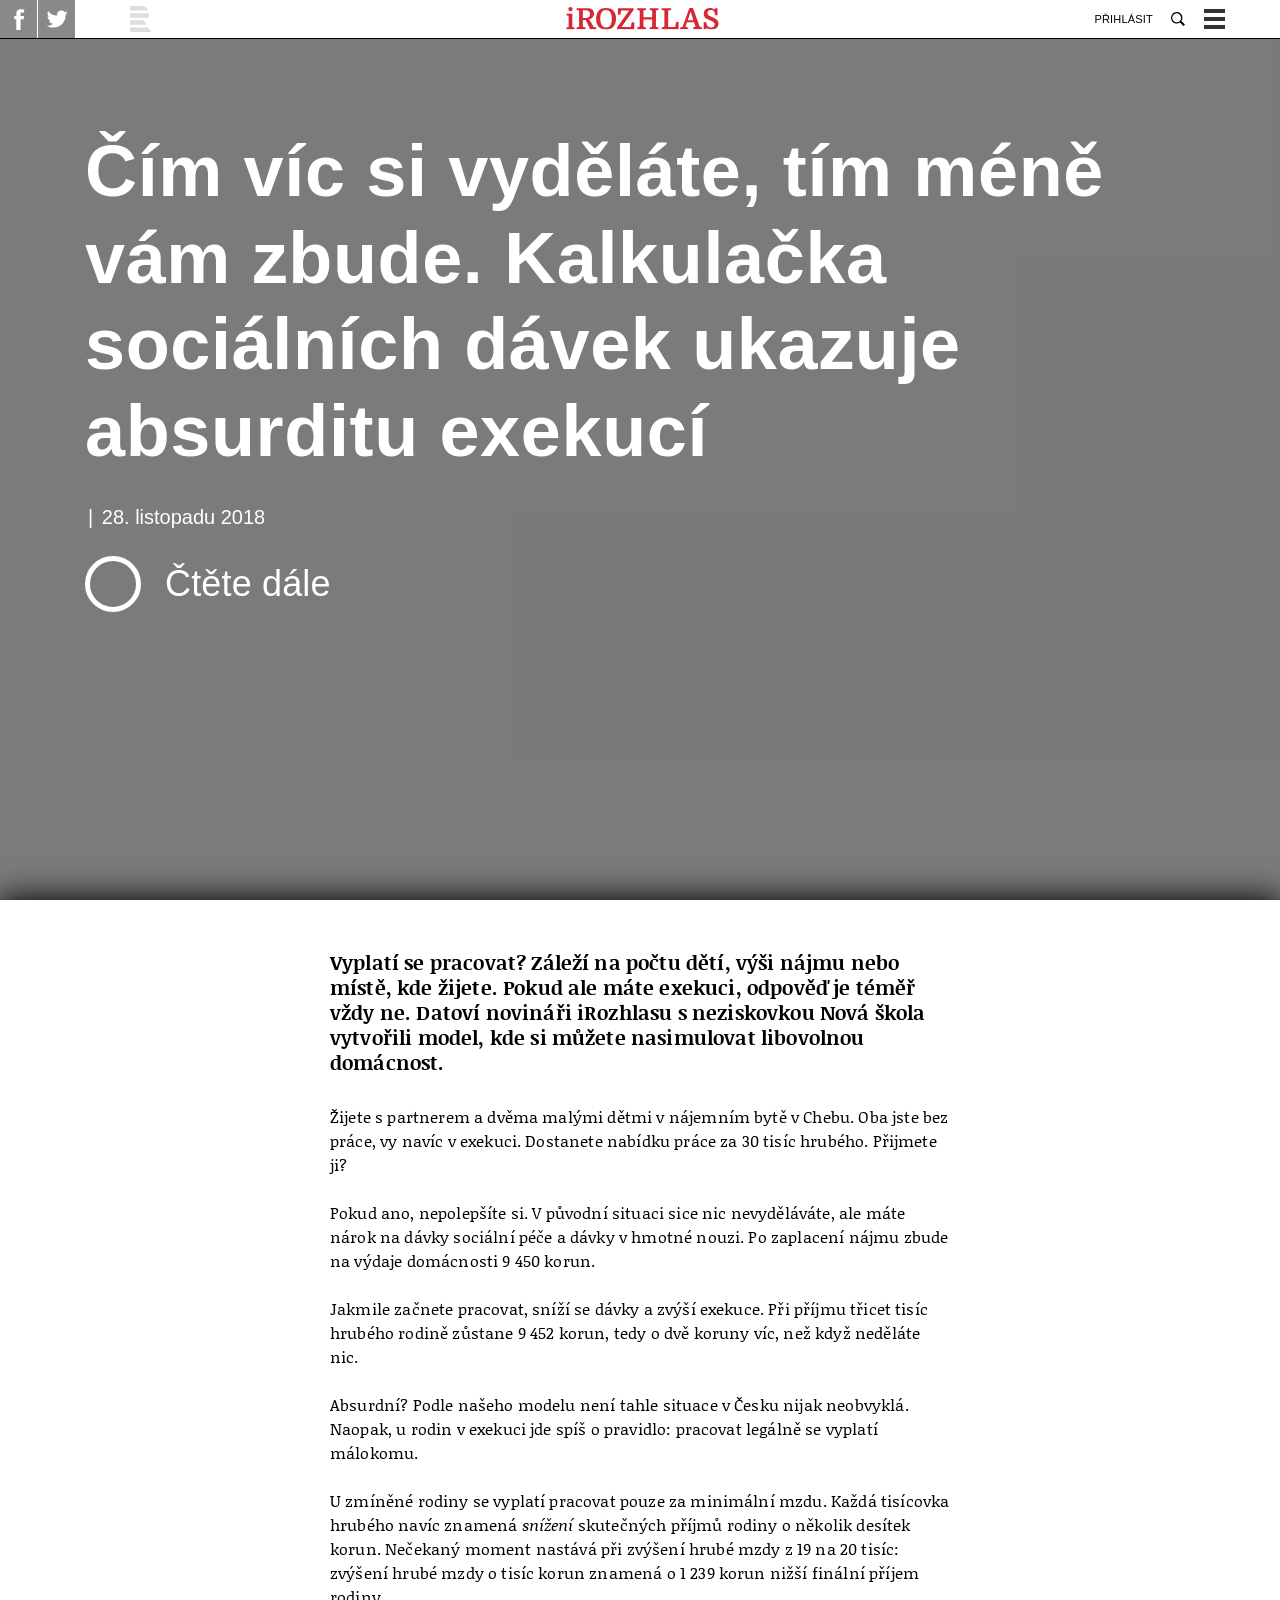
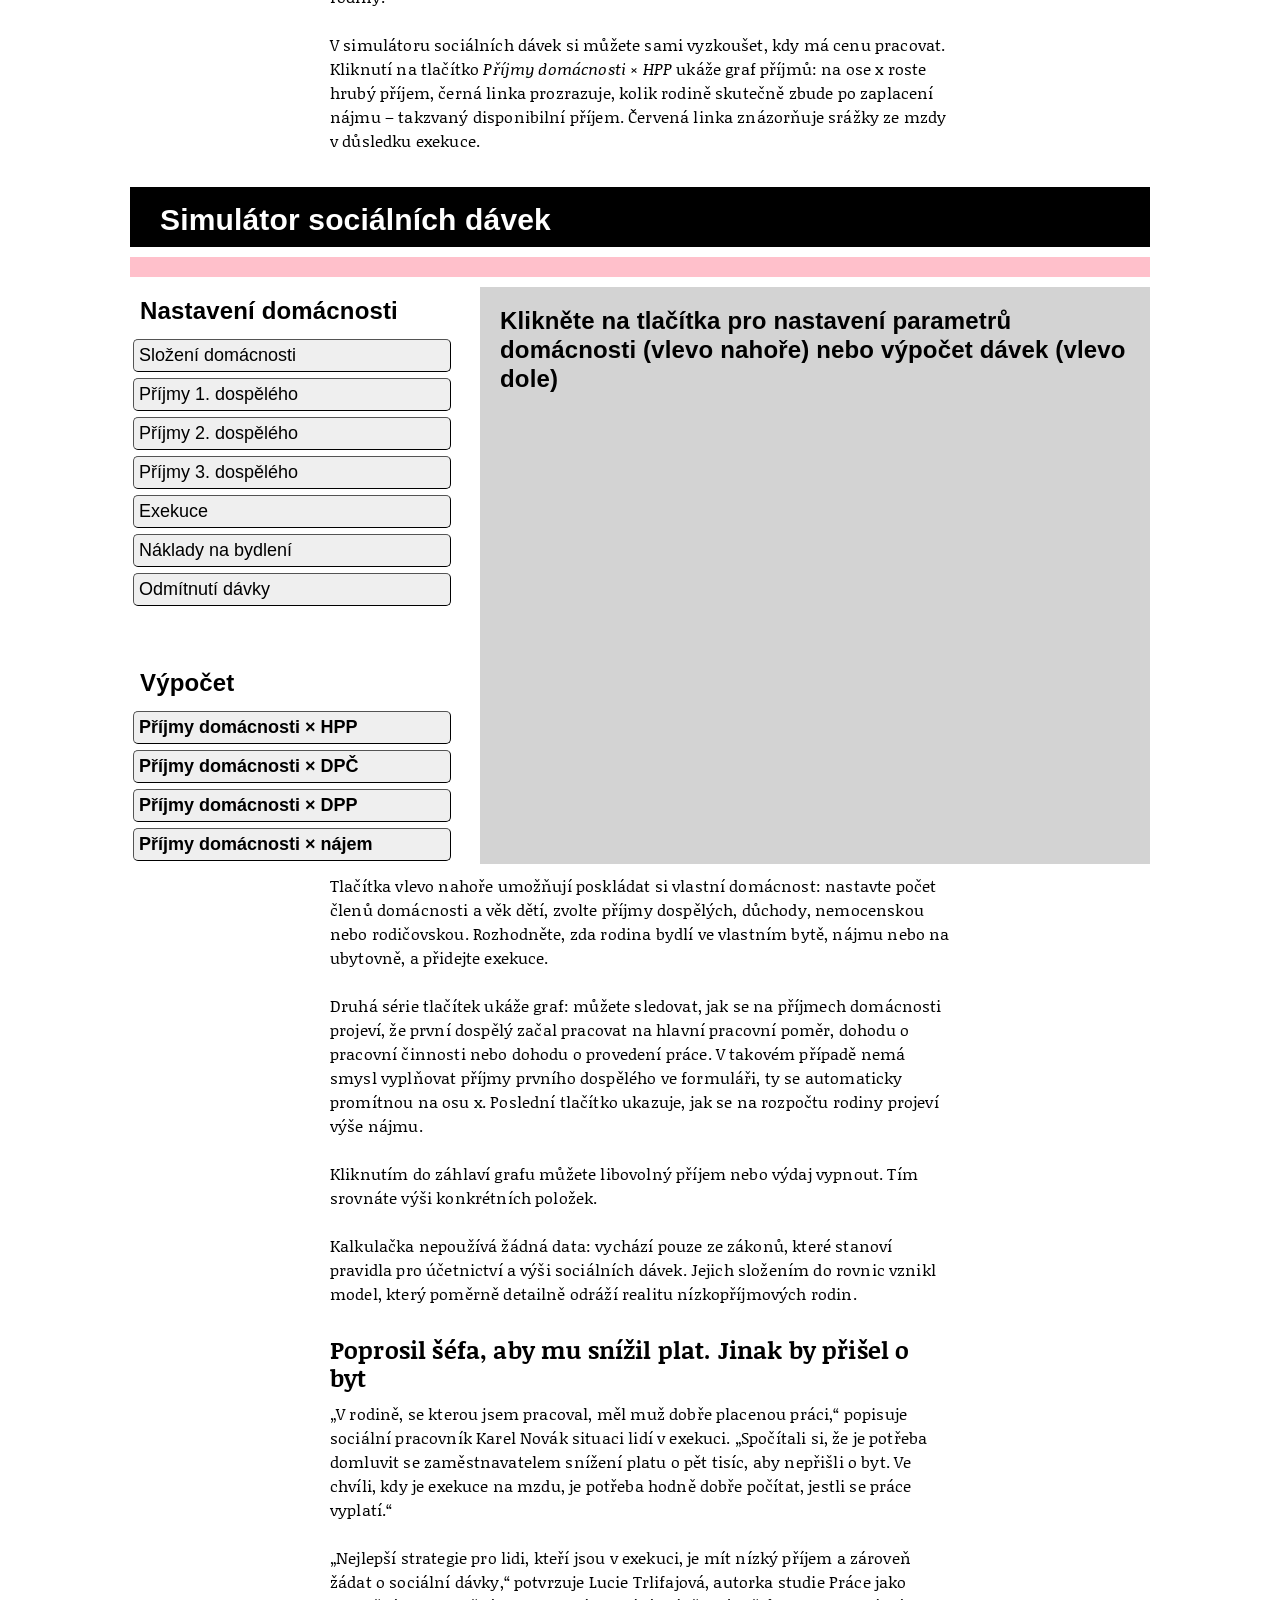
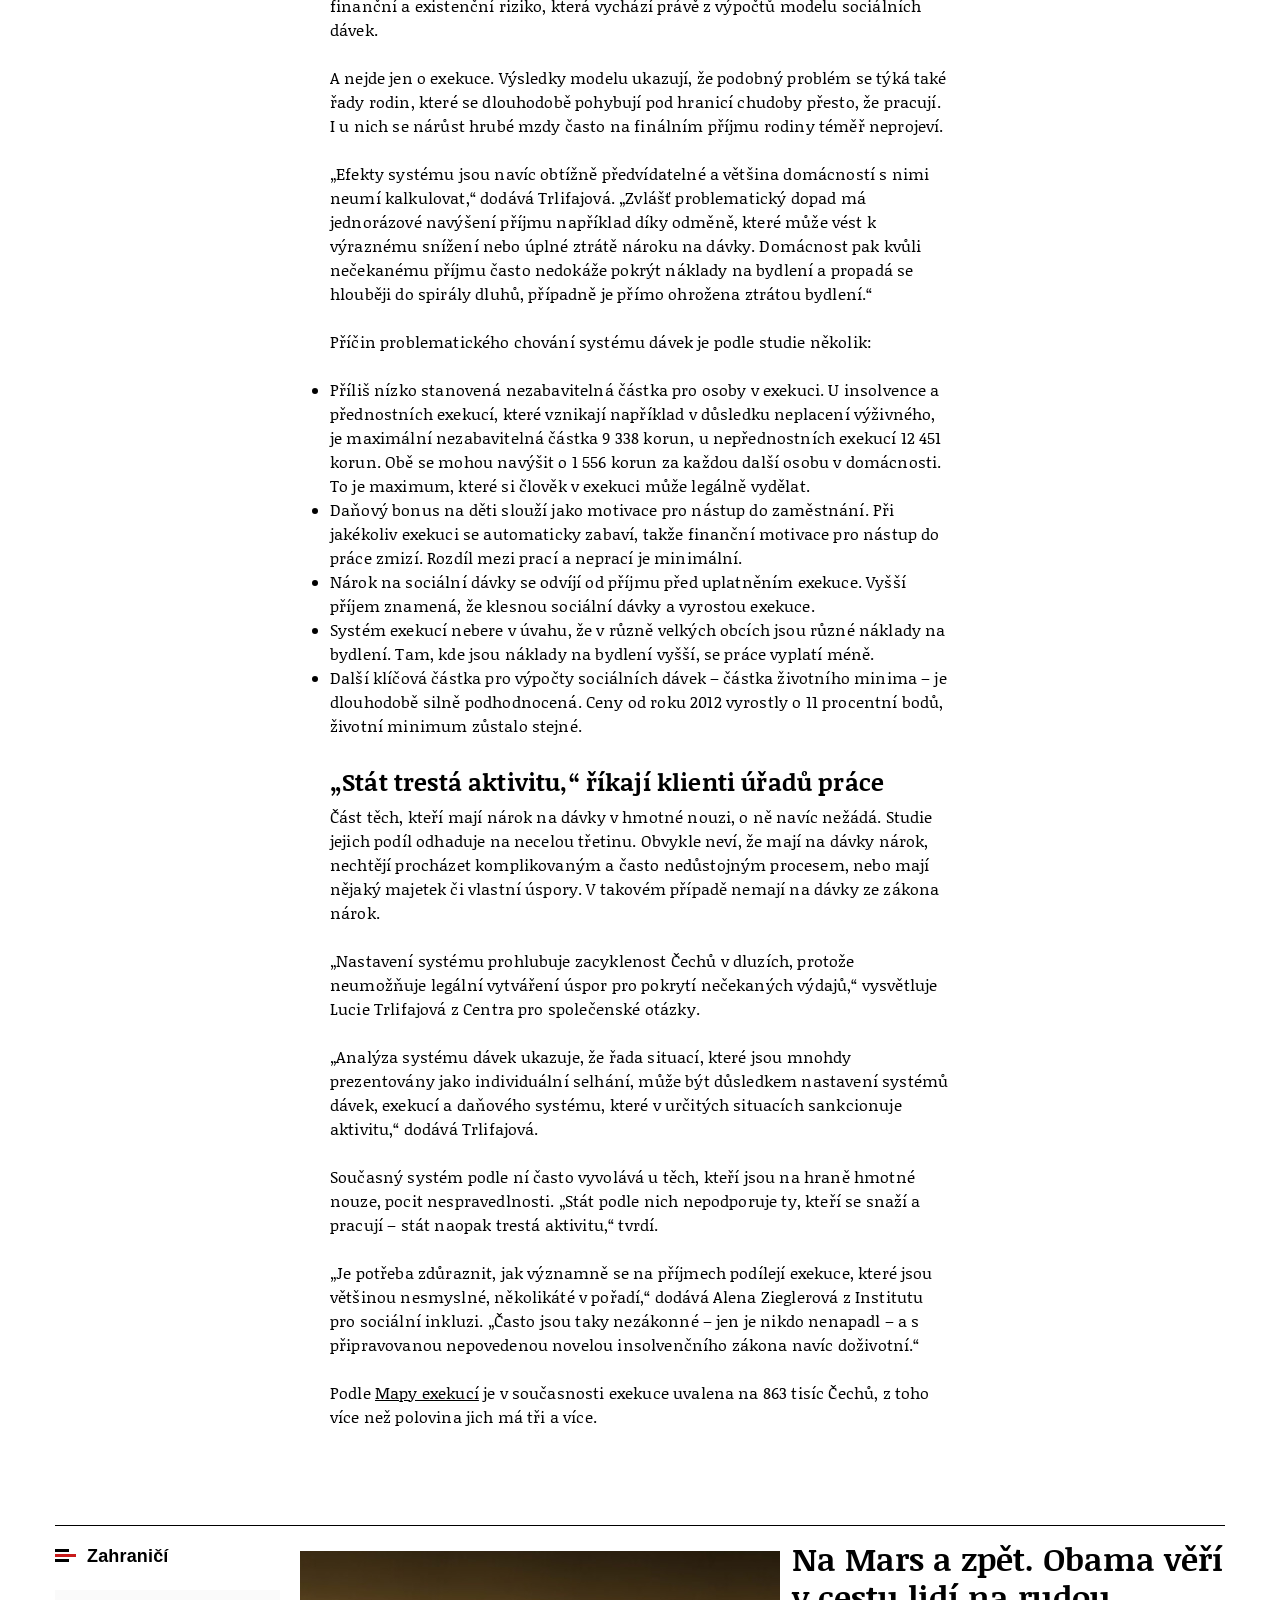
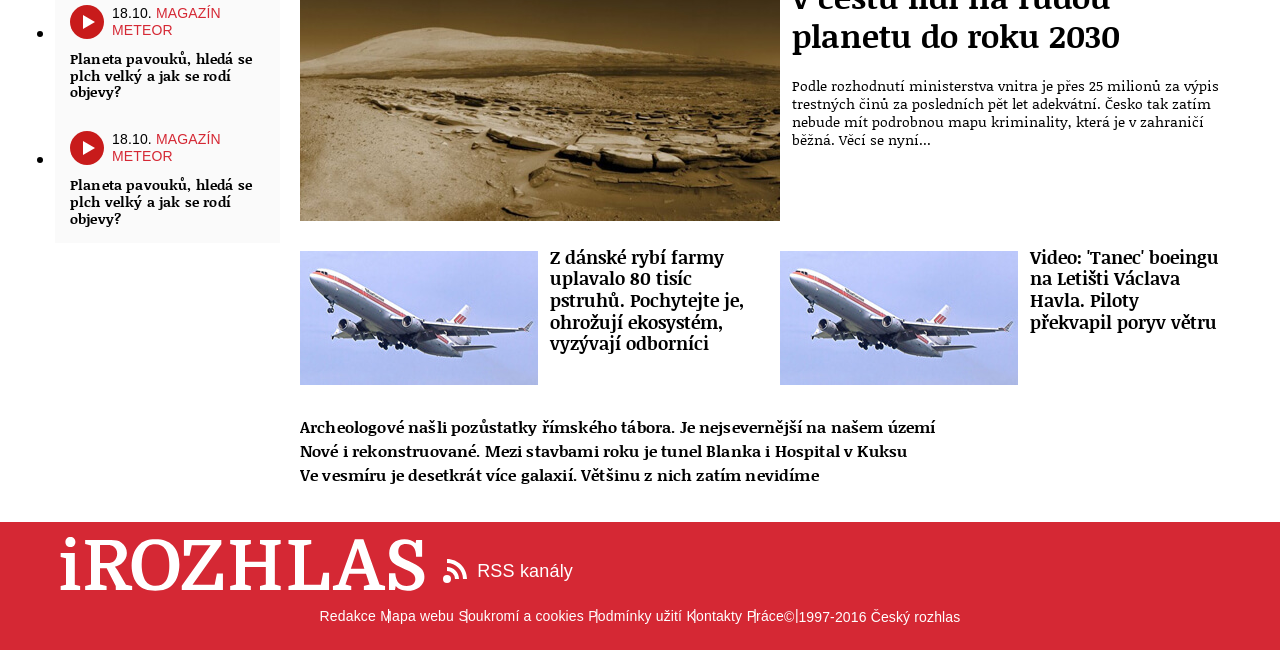
==== commit bfff1dcb: "pseudoresponzivno" ====
--- a/index.html
+++ b/index.html
@@ -234,7 +234,7 @@
 <script src="https://code.highcharts.com/highcharts.js"></script>
 <script src="https://code.highcharts.com/modules/annotations.js"></script>
 
-<style>li{background:0 0!important;margin:0!important;padding:0!important}ol,ul{list-style:initial!important;font-size:medium!important;line-height:1.5!important}hr{max-width:none!important}li{background:0 0!important}hr{max-width:none!important}#container{font-family:Roboto,sans-serif}#title{background:#000;color:#fff;height:60px;margin:10px;font-size:30px;font-weight:700;padding:10px 10px 10px 30px}#upperwindow{background:pink;height:auto;margin:10px;padding:10px;line-height:1.5;font-size:14px}#middlewindowgroup{margin:10px;display:flex}#buttonwindowgroup{width:340px;margin-right:10px}#mainwindow{background:#d3d3d3;flex:1;padding:10px}#lowerbuttonwindow{padding-top:50px}.bw-button{font-size:18px;margin:3px;text-align:left;width:90%;border-radius:5px;border-width:1px;padding:5px}.uw-button{font-size:18px;margin:7px;text-align:left;width:10%;border-radius:5px;border-width:1px;padding:5px}#bw-title{margin:10px}.formrow{padding-bottom:10px}.formrowtext{display:inline;padding-right:5px}.formrowtextfirst{display:block;padding-bottom:5px}.formrowinput{display:inline}.formrowradiodetail{display:inline;padding-left:5px}.formrowradiomain{display:inline;padding-left:5px}.inputnr{border-radius:5px;border-width:1px;padding:5px}.taxbonus{padding-left:25px}.mw-button{font-size:18px;margin:10px;text-align:left;width:210px;border-radius:5px;border-width:1px;padding:5px}.tooltip{position:relative;display:inline-block;border-bottom:1px dotted #000}.tooltip .tooltiptext{visibility:hidden;width:400px;background-color:#000;color:#fff;text-align:center;padding:5px 0;border-radius:6px;position:absolute;z-index:1}.tooltip:hover .tooltiptext{visibility:visible}.mw-text h2{margin-top:10px;margin-left:0}.typsmlouvyform{border-radius:5px;border-width:1px;padding:5px}</style>
+<style>li{background:0 0!important;margin:0!important;padding:0!important}ol,ul{list-style:initial!important;font-size:medium!important;line-height:1.5!important}hr{max-width:none!important}li{background:0 0!important}hr{max-width:none!important}#container{font-family:Roboto,sans-serif}#title{background:#000;color:#fff;height:60px;margin:10px;font-size:30px;font-weight:700;padding:10px 10px 10px 30px}#upperwindow{background:pink;height:auto;margin:10px;padding:10px;line-height:1.5;font-size:14px}#middlewindowgroup{margin:10px;display:flex;flex-wrap:wrap;height:auto}#buttonwindowgroup{width:340px;margin-right:10px}#mainwindow{background:#d3d3d3;flex:1;padding:10px}#lowerbuttonwindow{padding-top:50px}.bw-button{font-size:18px;margin:3px;text-align:left;width:90%;border-radius:5px;border-width:1px;padding:5px}.uw-button{font-size:18px;margin:7px;text-align:left;width:10%;border-radius:5px;border-width:1px;padding:5px}#bw-title{margin:10px}.formrow{padding-bottom:10px}.formrowtext{display:inline;padding-right:5px}.formrowtextfirst{display:block;padding-bottom:5px}.formrowinput{display:inline}.formrowradiodetail{display:inline;padding-left:5px}.formrowradiomain{display:inline;padding-left:5px}.inputnr{border-radius:5px;border-width:1px;padding:5px}.taxbonus{padding-left:25px}.mw-button{font-size:18px;margin:10px;text-align:left;width:210px;border-radius:5px;border-width:1px;padding:5px}.tooltip{position:relative;display:inline-block;border-bottom:1px dotted #000}.tooltip .tooltiptext{visibility:hidden;width:400px;background-color:#000;color:#fff;text-align:center;padding:5px 0;border-radius:6px;position:absolute;z-index:1}.tooltip:hover .tooltiptext{visibility:visible}.mw-text h2{margin-top:10px;margin-left:0}.typsmlouvyform{border-radius:5px;border-width:1px;padding:5px}</style>
 <div class="row-main row-main--narrow">
 
 <p class="text-bold text-lg">Vyplatí se pracovat? Záleží na počtu dětí, výši nájmu nebo místě, kde žijete. Pokud ale máte exekuci, odpověď je téměř vždy ne. Datoví novináři iRozhlasu s neziskovkou Nová škola vytvořili model, kde si můžete nasimulovat libovolnou domácnost.</p>
@@ -284,7 +284,7 @@
 <p>Druhá série tlačítek ukáže graf: můžete sledovat, jak se na příjmech domácnosti projeví, že první dospělý začal pracovat na hlavní pracovní poměr, dohodu o pracovní činnosti nebo dohodu o provedení práce. V takovém případě nemá smysl vyplňovat příjmy prvního dospělého ve formuláři, ty se automaticky promítnou na osu x. Poslední tlačítko ukazuje, jak se na rozpočtu rodiny projeví výše nájmu.</p>
 <p>Kliknutím do záhlaví grafu můžete libovolný příjem nebo výdaj vypnout. Tím srovnáte výši konkrétních položek.</p>
 <p>Kalkulačka nepoužívá žádná data: vychází pouze ze zákonů, které stanoví pravidla pro účetnictví a výši sociálních dávek. Jejich složením do rovnic vznikl model, který poměrně detailně odráží realitu nízkopříjmových rodin.</p>
-<h2 id="poprosil-fa-aby-mu-sn-il-plat-jinak-by-p-i-el-o-byt-">Poprosil šéfa, aby mu snížil plat. Jinak by přišel o byt.</h2>
+<h2 id="poprosil-fa-aby-mu-sn-il-plat-jinak-by-p-i-el-o-byt">Poprosil šéfa, aby mu snížil plat. Jinak by přišel o byt</h2>
 <p>„V rodině, se kterou jsem pracoval, měl muž dobře placenou práci,“ popisuje sociální pracovník Karel Novák situaci lidí v exekuci. „Spočítali si, že je potřeba domluvit se zaměstnavatelem snížení platu o pět tisíc, aby nepřišli o byt. Ve chvíli, kdy je exekuce na mzdu, je potřeba hodně dobře počítat, jestli se práce vyplatí.“</p>
 <p>„Nejlepší strategie pro lidi, kteří jsou v exekuci, je mít nízký příjem a zároveň žádat o sociální dávky,“ potvrzuje Lucie Trlifajová, autorka studie Práce jako finanční a existenční riziko, která vychází právě z výpočtů modelu sociálních dávek.</p>
 <p>A nejde jen o exekuce. Výsledky modelu ukazují, že podobný problém se týká také řady rodin, které se dlouhodobě pohybují pod hranicí chudoby přesto, že pracují. I u nich se nárůst hrubé mzdy často na finálním příjmu rodiny téměř neprojeví.</p>
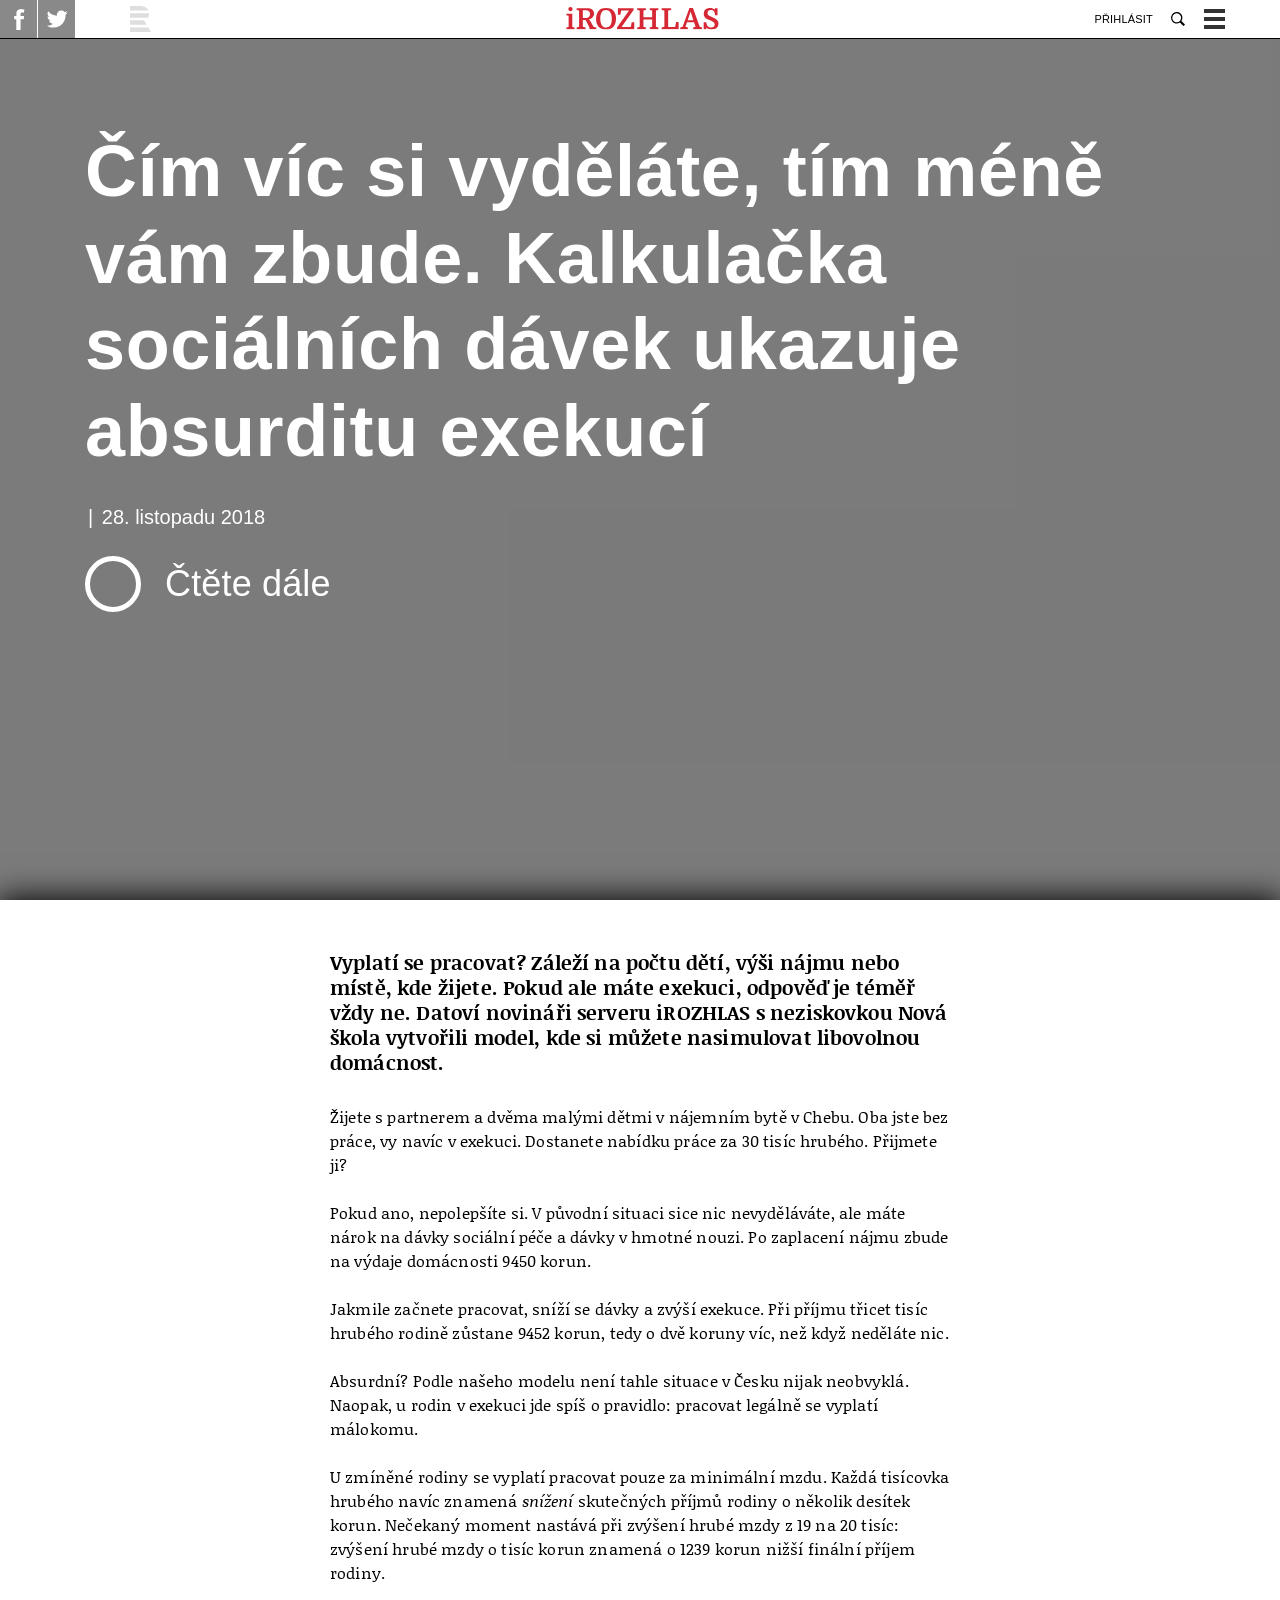
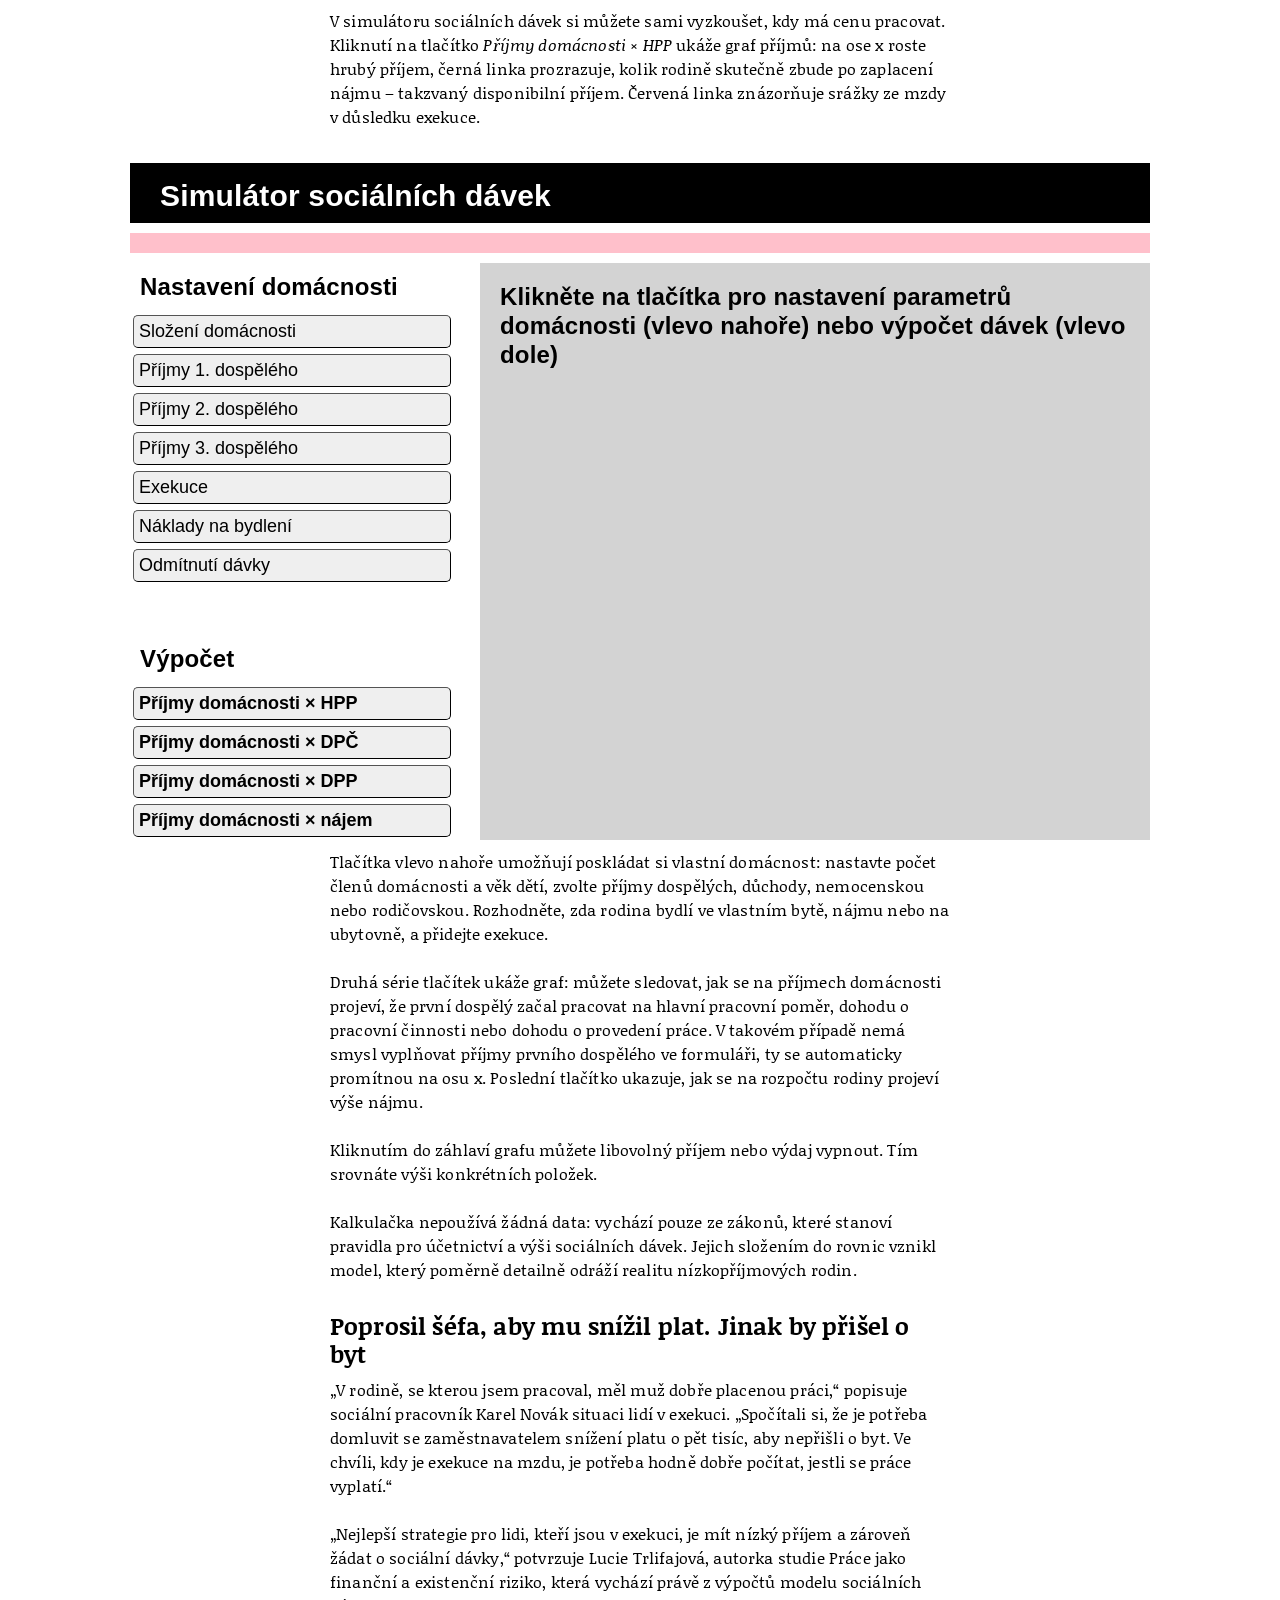
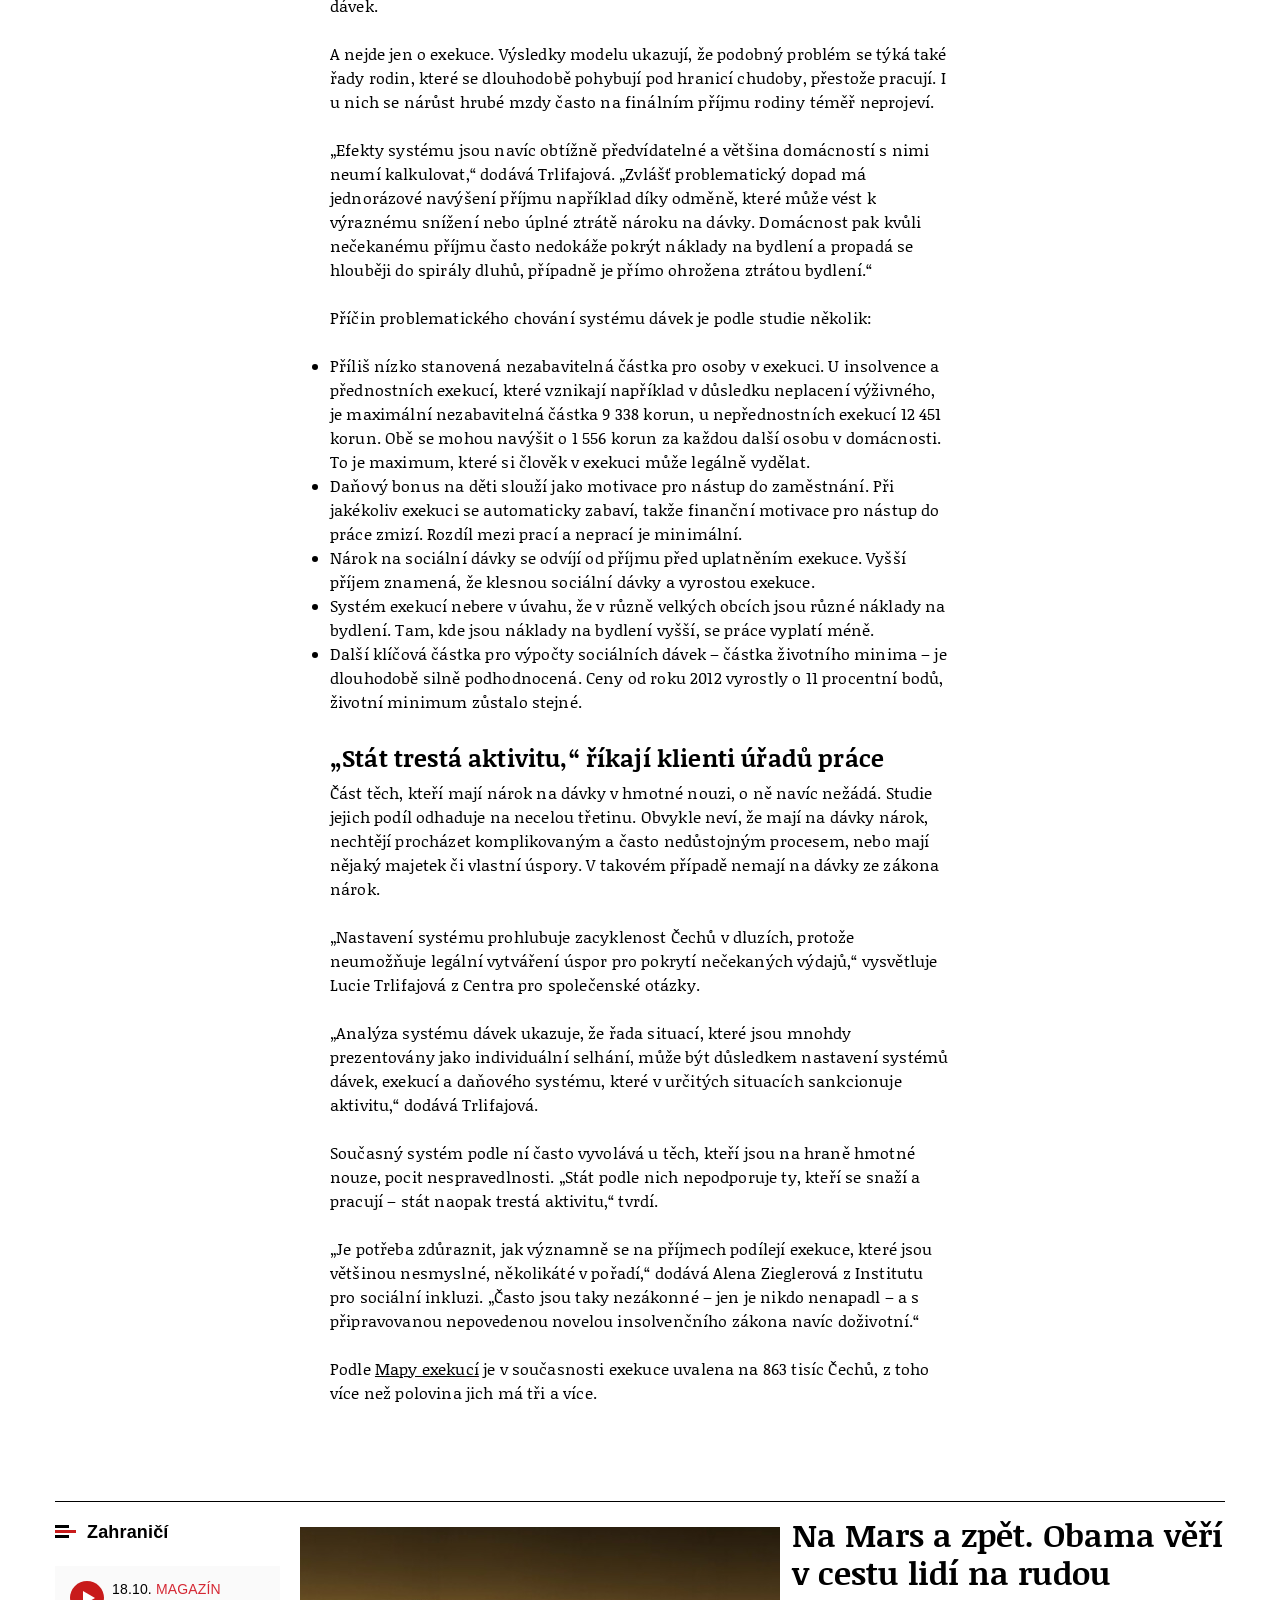
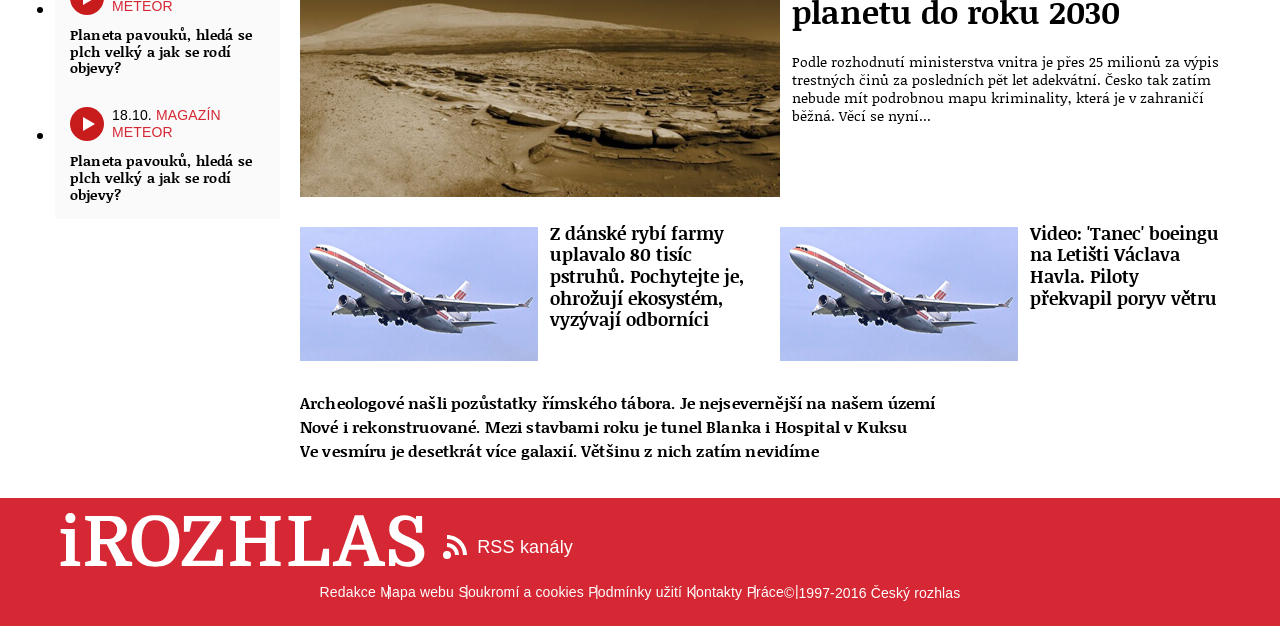
==== commit fdad6635: "korektury" ====
--- a/index.html
+++ b/index.html
@@ -234,16 +234,16 @@
 <script src="https://code.highcharts.com/highcharts.js"></script>
 <script src="https://code.highcharts.com/modules/annotations.js"></script>
 
-<style>li{background:0 0!important;margin:0!important;padding:0!important}ol,ul{list-style:initial!important;font-size:medium!important;line-height:1.5!important}hr{max-width:none!important}li{background:0 0!important}hr{max-width:none!important}#container{font-family:Roboto,sans-serif}#title{background:#000;color:#fff;height:60px;margin:10px;font-size:30px;font-weight:700;padding:10px 10px 10px 30px}#upperwindow{background:pink;height:auto;margin:10px;padding:10px;line-height:1.5;font-size:14px}#middlewindowgroup{margin:10px;display:flex;flex-wrap:wrap;height:auto}#buttonwindowgroup{width:340px;margin-right:10px}#mainwindow{background:#d3d3d3;flex:1;padding:10px}#lowerbuttonwindow{padding-top:50px}.bw-button{font-size:18px;margin:3px;text-align:left;width:90%;border-radius:5px;border-width:1px;padding:5px}.uw-button{font-size:18px;margin:7px;text-align:left;width:10%;border-radius:5px;border-width:1px;padding:5px}#bw-title{margin:10px}.formrow{padding-bottom:10px}.formrowtext{display:inline;padding-right:5px}.formrowtextfirst{display:block;padding-bottom:5px}.formrowinput{display:inline}.formrowradiodetail{display:inline;padding-left:5px}.formrowradiomain{display:inline;padding-left:5px}.inputnr{border-radius:5px;border-width:1px;padding:5px}.taxbonus{padding-left:25px}.mw-button{font-size:18px;margin:10px;text-align:left;width:210px;border-radius:5px;border-width:1px;padding:5px}.tooltip{position:relative;display:inline-block;border-bottom:1px dotted #000}.tooltip .tooltiptext{visibility:hidden;width:400px;background-color:#000;color:#fff;text-align:center;padding:5px 0;border-radius:6px;position:absolute;z-index:1}.tooltip:hover .tooltiptext{visibility:visible}.mw-text h2{margin-top:10px;margin-left:0}.typsmlouvyform{border-radius:5px;border-width:1px;padding:5px}</style>
+<style>li{background:0 0!important;margin:0!important;padding:0!important}ol,ul{list-style:initial!important;font-size:medium!important;line-height:1.5!important}hr{max-width:none!important}li{background:0 0!important}hr{max-width:none!important}#container{font-family:Roboto,sans-serif}#title{background:#000;color:#fff;height:60px;margin:10px;font-size:30px;font-weight:700;padding:10px 10px 10px 30px}#upperwindow{background:pink;height:auto;margin:10px;padding:10px;line-height:1.5;font-size:14px}#middlewindowgroup{margin:10px;display:flex;flex-wrap:wrap;height:auto}#buttonwindowgroup{width:340px;margin-right:10px}#mainwindow{background:#d3d3d3;flex:1;padding:10px}#lowerbuttonwindow{padding-top:50px}.bw-button{font-size:18px;margin:3px;text-align:left;width:90%;border-radius:5px;border-width:1px;padding:5px}.uw-button{font-size:18px;margin:7px;text-align:left;width:10%;border-radius:5px;border-width:1px;padding:5px}#bw-title{margin:10px}.formrow{padding-bottom:10px}.formrowtext{display:inline;padding-right:5px}.formrowtextfirst{display:block;padding-bottom:5px}.formrowinput{display:inline}.formrowradiodetail{display:inline;padding-left:5px}.formrowradiomain{display:inline;padding-left:5px}.inputnr{border-radius:5px;border-width:1px;padding:5px;min-width:45px}.taxbonus{padding-left:25px}.mw-button{font-size:18px;margin:10px;text-align:left;width:210px;border-radius:5px;border-width:1px;padding:5px}.tooltip{position:relative;display:inline-block;border-bottom:1px dotted #000}.tooltip .tooltiptext{visibility:hidden;width:400px;background-color:#000;color:#fff;text-align:center;padding:5px 0;border-radius:6px;position:absolute;z-index:1}.tooltip:hover .tooltiptext{visibility:visible}.mw-text h2{margin-top:10px;margin-left:0}.typsmlouvyform{border-radius:5px;border-width:1px;padding:5px}</style>
 <div class="row-main row-main--narrow">
 
-<p class="text-bold text-lg">Vyplatí se pracovat? Záleží na počtu dětí, výši nájmu nebo místě, kde žijete. Pokud ale máte exekuci, odpověď je téměř vždy ne. Datoví novináři iRozhlasu s neziskovkou Nová škola vytvořili model, kde si můžete nasimulovat libovolnou domácnost.</p>
+<p class="text-bold text-lg">Vyplatí se pracovat? Záleží na počtu dětí, výši nájmu nebo místě, kde žijete. Pokud ale máte exekuci, odpověď je téměř vždy ne. Datoví novináři serveru iROZHLAS s neziskovkou Nová škola vytvořili model, kde si můžete nasimulovat libovolnou domácnost.</p>
 
 <p>Žijete s partnerem a dvěma malými dětmi v nájemním bytě v Chebu. Oba jste bez práce, vy navíc v exekuci. Dostanete nabídku práce za 30 tisíc hrubého. Přijmete ji?</p>
-<p>Pokud ano, nepolepšíte si. V původní situaci sice nic nevyděláváte, ale máte nárok na dávky sociální péče a dávky v hmotné nouzi. Po zaplacení nájmu zbude na výdaje domácnosti 9 450 korun.</p>
-<p>Jakmile začnete pracovat, sníží se dávky a zvýší exekuce. Při příjmu třicet tisíc hrubého rodině zůstane 9 452 korun, tedy o dvě koruny víc, než když neděláte nic.</p>
+<p>Pokud ano, nepolepšíte si. V původní situaci sice nic nevyděláváte, ale máte nárok na dávky sociální péče a dávky v hmotné nouzi. Po zaplacení nájmu zbude na výdaje domácnosti 9450 korun.</p>
+<p>Jakmile začnete pracovat, sníží se dávky a zvýší exekuce. Při příjmu třicet tisíc hrubého rodině zůstane 9452 korun, tedy o dvě koruny víc, než když neděláte nic.</p>
 <p>Absurdní? Podle našeho modelu není tahle situace v Česku nijak neobvyklá. Naopak, u rodin v exekuci jde spíš o pravidlo: pracovat legálně se vyplatí málokomu.</p>
-<p>U zmíněné rodiny se vyplatí pracovat pouze za minimální mzdu. Každá tisícovka hrubého navíc znamená <em>snížení</em> skutečných příjmů rodiny o několik desítek korun. Nečekaný moment nastává při zvýšení hrubé mzdy z 19 na 20 tisíc: zvýšení hrubé mzdy o tisíc korun znamená o 1 239 korun nižší finální příjem rodiny.</p>
+<p>U zmíněné rodiny se vyplatí pracovat pouze za minimální mzdu. Každá tisícovka hrubého navíc znamená <em>snížení</em> skutečných příjmů rodiny o několik desítek korun. Nečekaný moment nastává při zvýšení hrubé mzdy z 19 na 20 tisíc: zvýšení hrubé mzdy o tisíc korun znamená o 1239 korun nižší finální příjem rodiny.</p>
 <p>V simulátoru sociálních dávek si můžete sami vyzkoušet, kdy má cenu pracovat. Kliknutí na tlačítko <em>Příjmy domácnosti × HPP</em> ukáže graf příjmů: na ose x roste hrubý příjem, černá linka prozrazuje, kolik rodině skutečně zbude po zaplacení nájmu – takzvaný disponibilní příjem. Červená linka znázorňuje srážky ze mzdy v důsledku exekuce.</p>
 </div><div class="row-main row-main--article">
 <div id="container">
@@ -287,7 +287,7 @@
 <h2 id="poprosil-fa-aby-mu-sn-il-plat-jinak-by-p-i-el-o-byt">Poprosil šéfa, aby mu snížil plat. Jinak by přišel o byt</h2>
 <p>„V rodině, se kterou jsem pracoval, měl muž dobře placenou práci,“ popisuje sociální pracovník Karel Novák situaci lidí v exekuci. „Spočítali si, že je potřeba domluvit se zaměstnavatelem snížení platu o pět tisíc, aby nepřišli o byt. Ve chvíli, kdy je exekuce na mzdu, je potřeba hodně dobře počítat, jestli se práce vyplatí.“</p>
 <p>„Nejlepší strategie pro lidi, kteří jsou v exekuci, je mít nízký příjem a zároveň žádat o sociální dávky,“ potvrzuje Lucie Trlifajová, autorka studie Práce jako finanční a existenční riziko, která vychází právě z výpočtů modelu sociálních dávek.</p>
-<p>A nejde jen o exekuce. Výsledky modelu ukazují, že podobný problém se týká také řady rodin, které se dlouhodobě pohybují pod hranicí chudoby přesto, že pracují. I u nich se nárůst hrubé mzdy často na finálním příjmu rodiny téměř neprojeví.</p>
+<p>A nejde jen o exekuce. Výsledky modelu ukazují, že podobný problém se týká také řady rodin, které se dlouhodobě pohybují pod hranicí chudoby, přestože pracují. I u nich se nárůst hrubé mzdy často na finálním příjmu rodiny téměř neprojeví.</p>
 <p>„Efekty systému jsou navíc obtížně předvídatelné a většina domácností s nimi neumí kalkulovat,“ dodává Trlifajová. „Zvlášť problematický dopad má jednorázové navýšení příjmu například díky odměně, které může vést k výraznému snížení nebo úplné ztrátě nároku na dávky. Domácnost pak kvůli nečekanému příjmu často nedokáže pokrýt náklady na bydlení a propadá se hlouběji do spirály dluhů, případně je přímo ohrožena ztrátou bydlení.“</p>
 <p>Příčin problematického chování systému dávek je podle studie několik:</p>
 <ul>
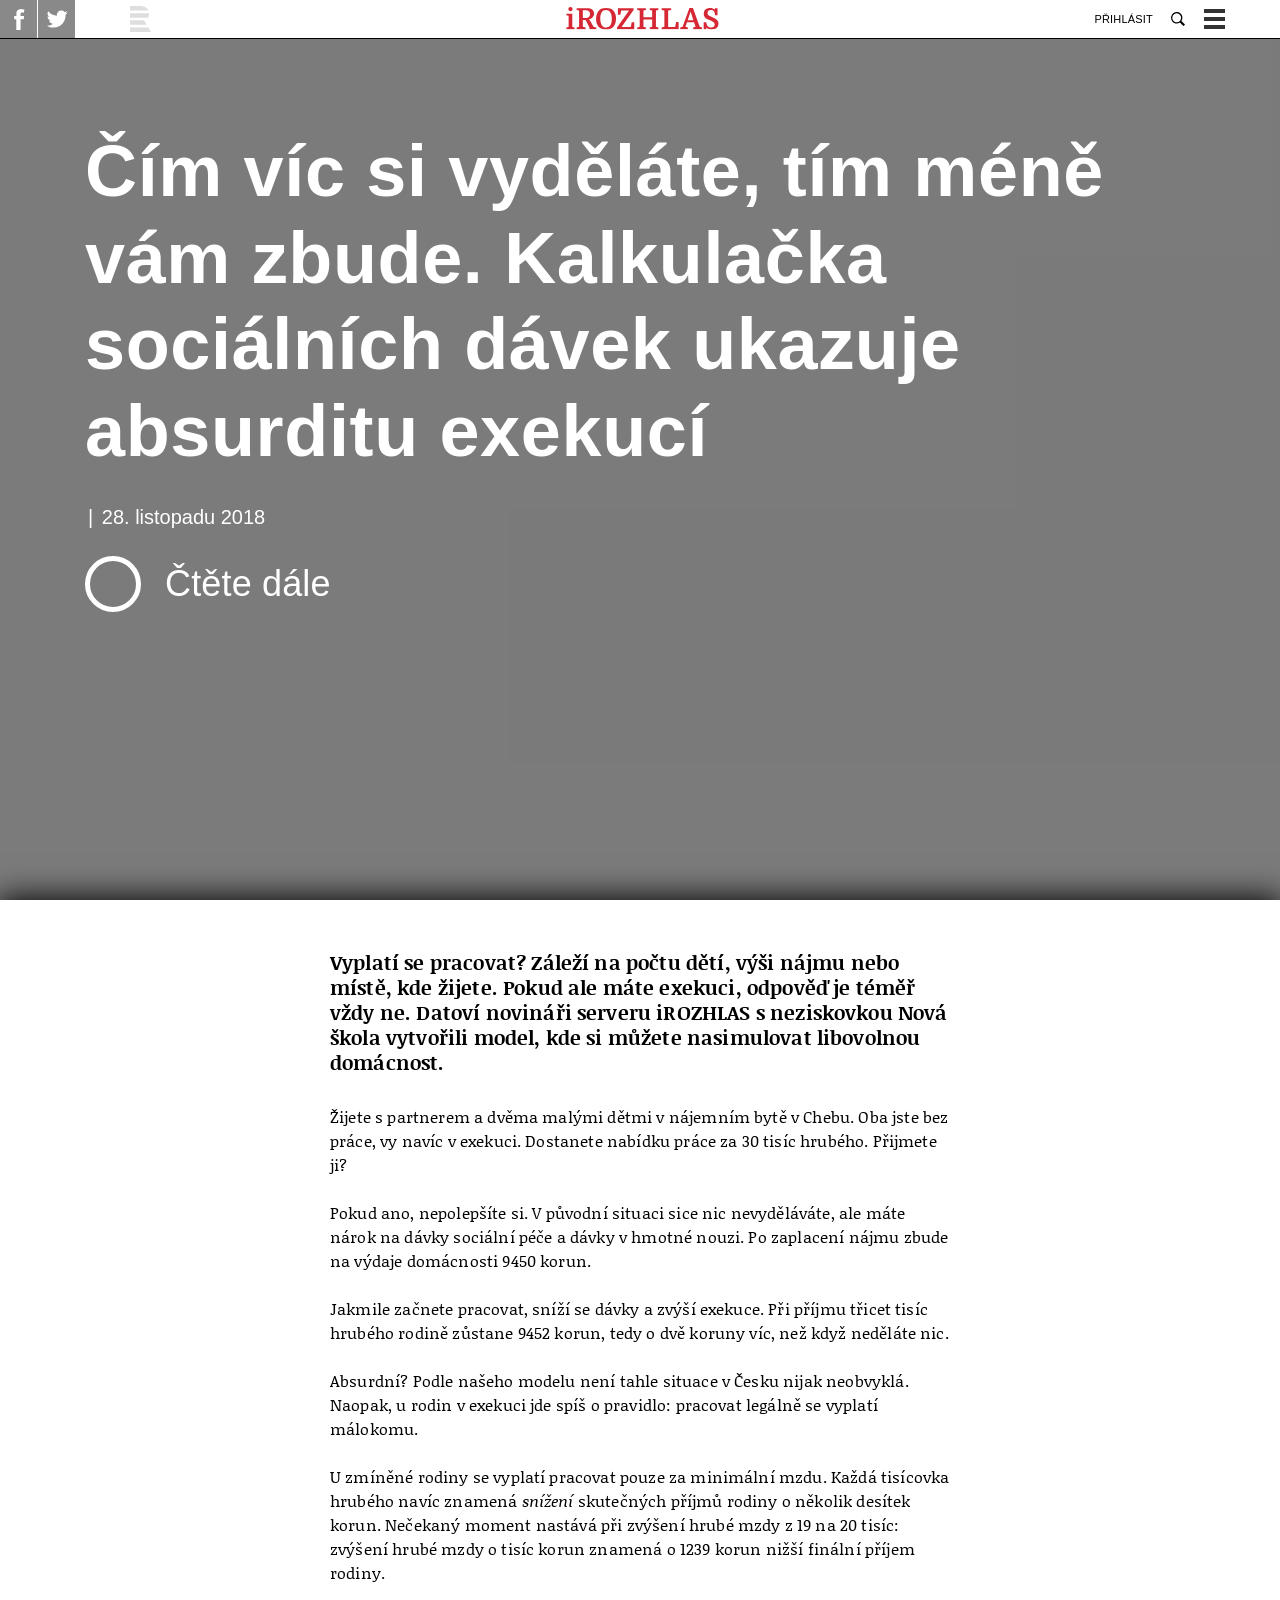
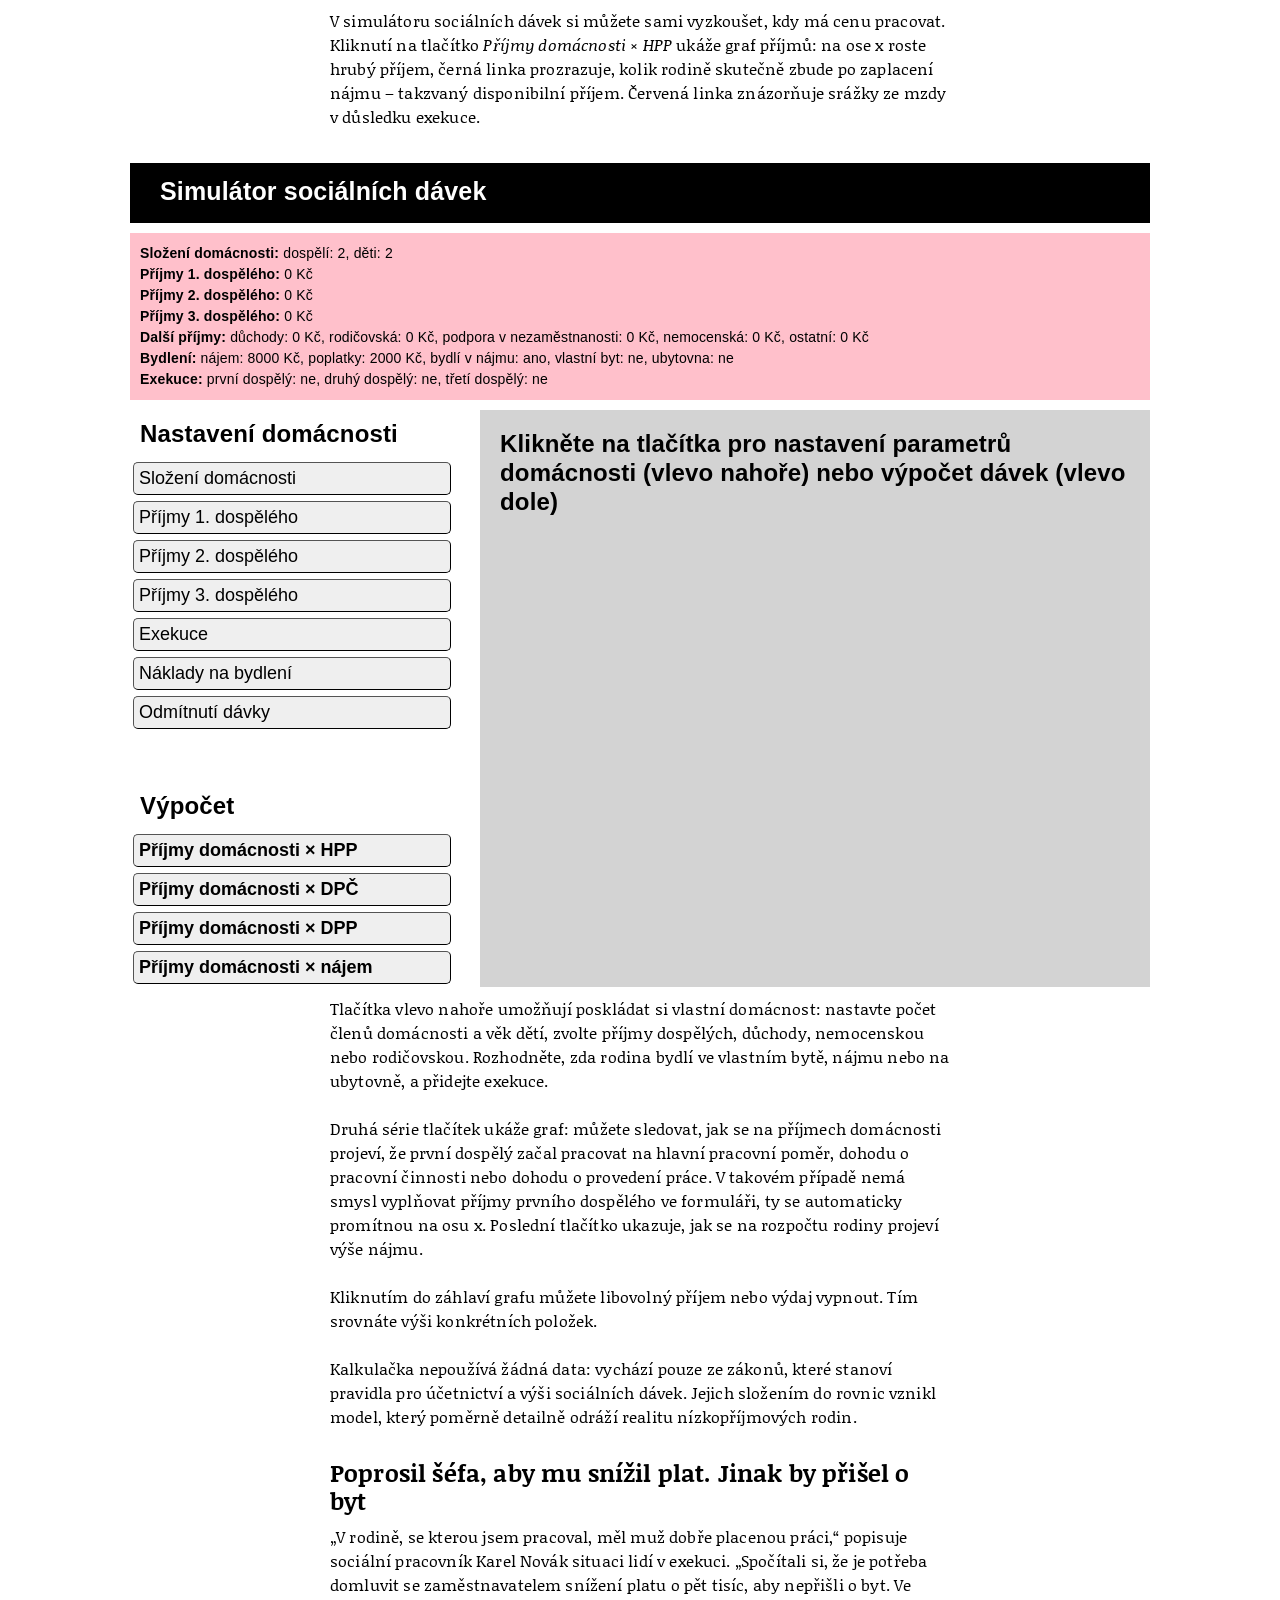
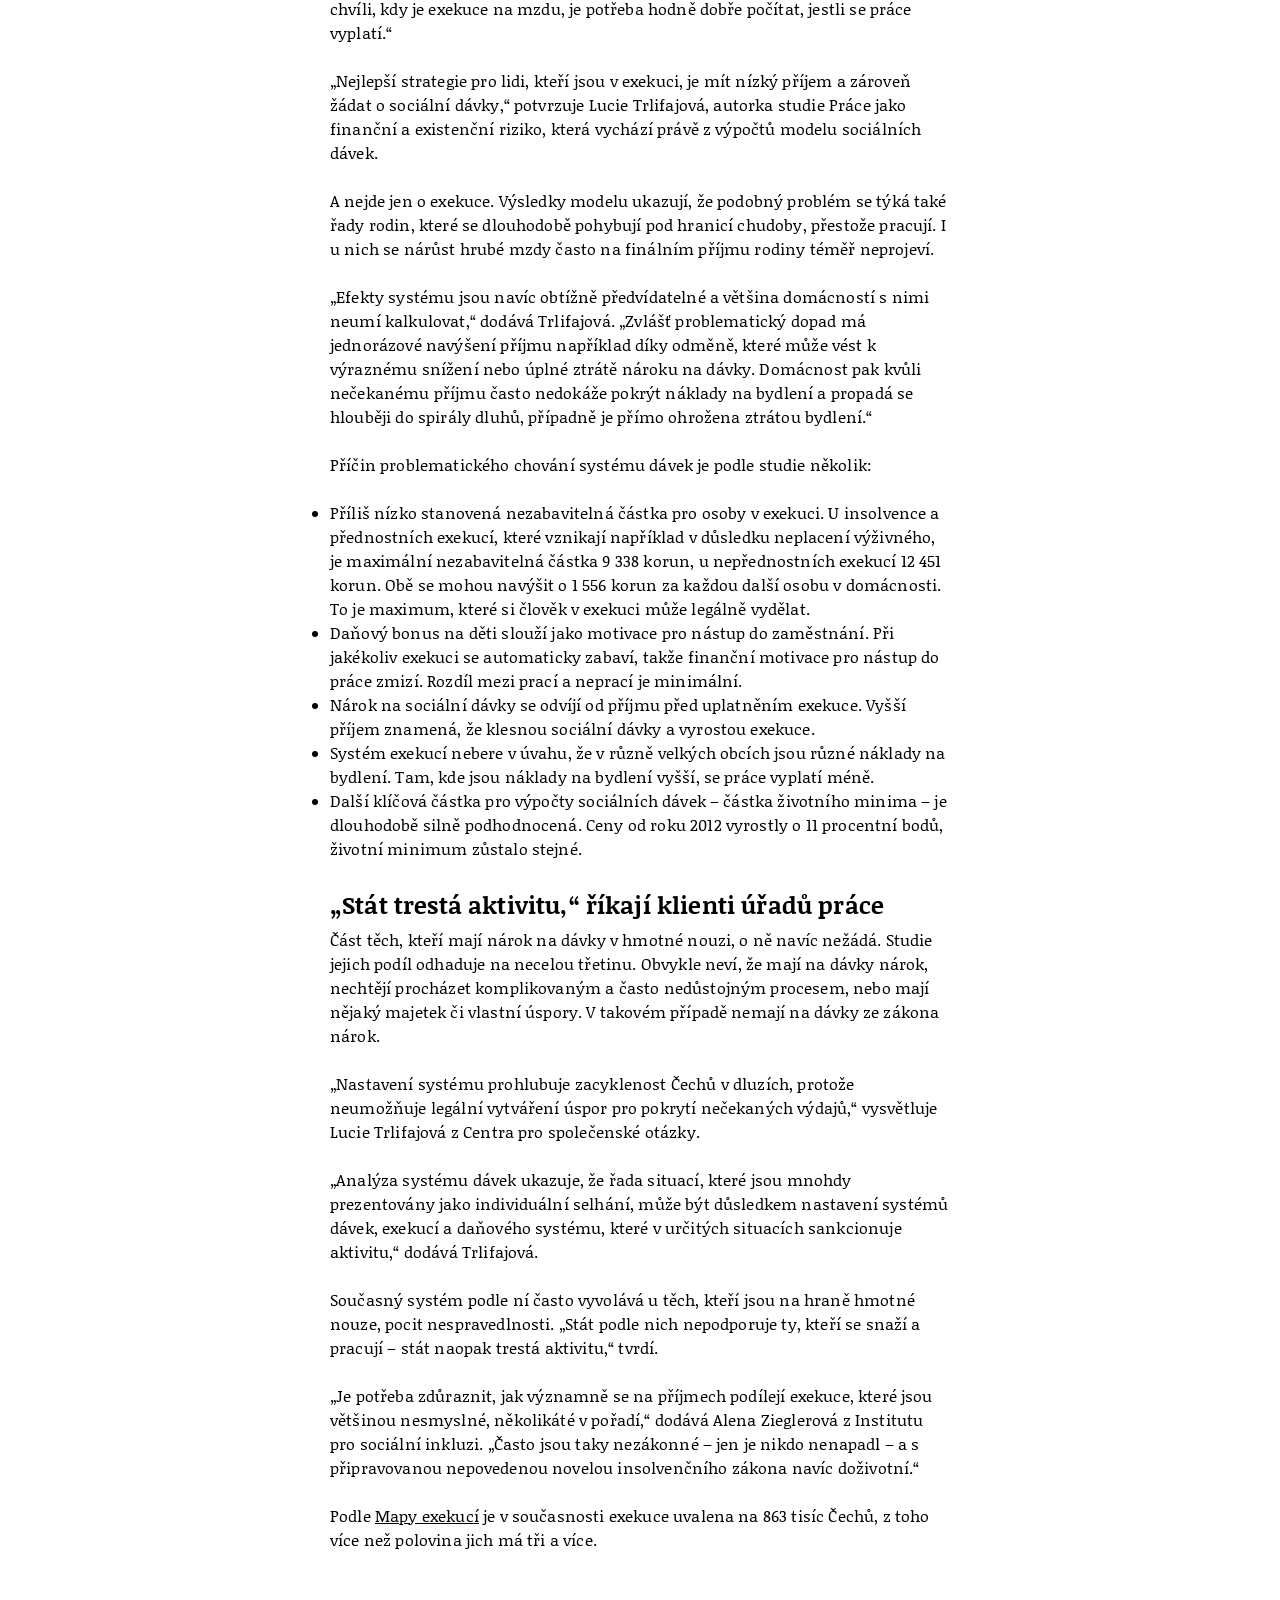
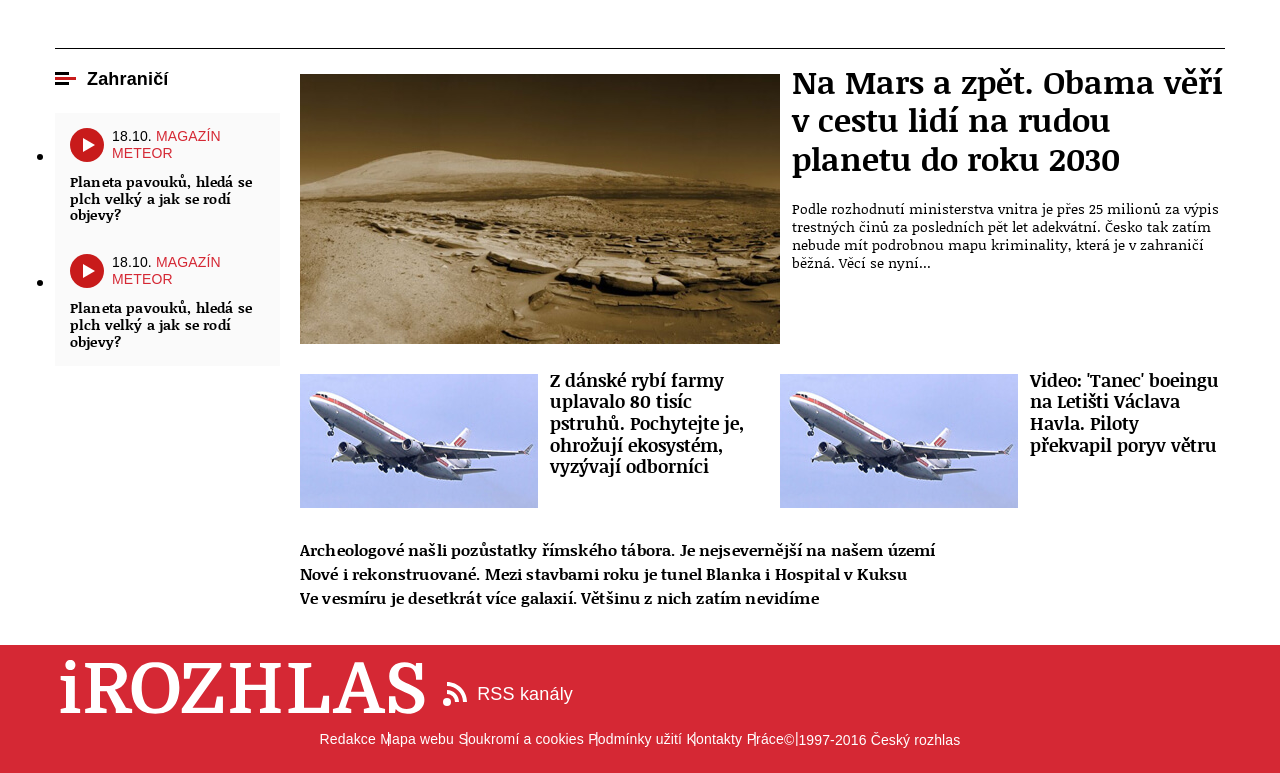
==== commit 69b7005d: "minors" ====
--- a/index.html
+++ b/index.html
@@ -234,7 +234,7 @@
 <script src="https://code.highcharts.com/highcharts.js"></script>
 <script src="https://code.highcharts.com/modules/annotations.js"></script>
 
-<style>li{background:0 0!important;margin:0!important;padding:0!important}ol,ul{list-style:initial!important;font-size:medium!important;line-height:1.5!important}hr{max-width:none!important}li{background:0 0!important}hr{max-width:none!important}#container{font-family:Roboto,sans-serif}#title{background:#000;color:#fff;height:60px;margin:10px;font-size:30px;font-weight:700;padding:10px 10px 10px 30px}#upperwindow{background:pink;height:auto;margin:10px;padding:10px;line-height:1.5;font-size:14px}#middlewindowgroup{margin:10px;display:flex;flex-wrap:wrap;height:auto}#buttonwindowgroup{width:340px;margin-right:10px}#mainwindow{background:#d3d3d3;flex:1;padding:10px}#lowerbuttonwindow{padding-top:50px}.bw-button{font-size:18px;margin:3px;text-align:left;width:90%;border-radius:5px;border-width:1px;padding:5px}.uw-button{font-size:18px;margin:7px;text-align:left;width:10%;border-radius:5px;border-width:1px;padding:5px}#bw-title{margin:10px}.formrow{padding-bottom:10px}.formrowtext{display:inline;padding-right:5px}.formrowtextfirst{display:block;padding-bottom:5px}.formrowinput{display:inline}.formrowradiodetail{display:inline;padding-left:5px}.formrowradiomain{display:inline;padding-left:5px}.inputnr{border-radius:5px;border-width:1px;padding:5px;min-width:45px}.taxbonus{padding-left:25px}.mw-button{font-size:18px;margin:10px;text-align:left;width:210px;border-radius:5px;border-width:1px;padding:5px}.tooltip{position:relative;display:inline-block;border-bottom:1px dotted #000}.tooltip .tooltiptext{visibility:hidden;width:400px;background-color:#000;color:#fff;text-align:center;padding:5px 0;border-radius:6px;position:absolute;z-index:1}.tooltip:hover .tooltiptext{visibility:visible}.mw-text h2{margin-top:10px;margin-left:0}.typsmlouvyform{border-radius:5px;border-width:1px;padding:5px}</style>
+<style>li{background:0 0!important;margin:0!important;padding:0!important}ol,ul{list-style:initial!important;font-size:medium!important;line-height:1.5!important}hr{max-width:none!important}li{background:0 0!important}hr{max-width:none!important}#container{font-family:Roboto,sans-serif}#title{background:#000;color:#fff;height:60px;margin:10px;font-size:25px;font-weight:700;padding:10px 10px 10px 30px}#upperwindow{background:pink;height:auto;margin:10px;padding:10px;line-height:1.5;font-size:14px}#middlewindowgroup{margin:10px;display:flex;flex-wrap:wrap;height:auto}#buttonwindowgroup{width:340px;margin-right:10px}#mainwindow{background:#d3d3d3;flex:1;padding:10px}#lowerbuttonwindow{padding-top:50px}.bw-button{font-size:18px;margin:3px;text-align:left;width:90%;border-radius:5px;border-width:1px;padding:5px}.uw-button{font-size:18px;margin:7px;text-align:left;width:10%;border-radius:5px;border-width:1px;padding:5px}#bw-title{margin:10px}.formrow{padding-bottom:10px}.formrowtext{display:inline;padding-right:5px}.formrowtextfirst{display:block;padding-bottom:5px}.formrowinput{display:inline}.formrowradiodetail{display:inline;padding-left:5px}.formrowradiomain{display:inline;padding-left:5px}.inputnr{border-radius:5px;border-width:1px;padding:5px;min-width:45px}.taxbonus{padding-left:25px}.mw-button{font-size:18px;margin:10px;text-align:left;width:210px;border-radius:5px;border-width:1px;padding:5px}.tooltip{position:relative;display:inline-block;border-bottom:1px dotted #000}.tooltip .tooltiptext{visibility:hidden;width:400px;background-color:#000;color:#fff;text-align:center;padding:5px 0;border-radius:6px;position:absolute;z-index:1}.tooltip:hover .tooltiptext{visibility:visible}.mw-text h2{margin-top:10px;margin-left:0}.typsmlouvyform{border-radius:5px;border-width:1px;padding:5px}</style>
 <div class="row-main row-main--narrow">
 
 <p class="text-bold text-lg">Vyplatí se pracovat? Záleží na počtu dětí, výši nájmu nebo místě, kde žijete. Pokud ale máte exekuci, odpověď je téměř vždy ne. Datoví novináři serveru iROZHLAS s neziskovkou Nová škola vytvořili model, kde si můžete nasimulovat libovolnou domácnost.</p>
@@ -3746,7 +3746,9 @@
 	return(prijmyAVydajeRodinyPoZapocteniDavek);
 
 };
-//ITvypisSlozeni();// copy https://code.luasoftware.com/tutorials/hugo/how-to-create-link-with-target-blanks-in-hugo-markdown/
+//IT
+vypisSlozeni();
+// copy https://code.luasoftware.com/tutorials/hugo/how-to-create-link-with-target-blanks-in-hugo-markdown/
 
 var links = document.getElementsByTagName('a');
 for (var i = 0, linksLength = links.length; i < linksLength; i++) {
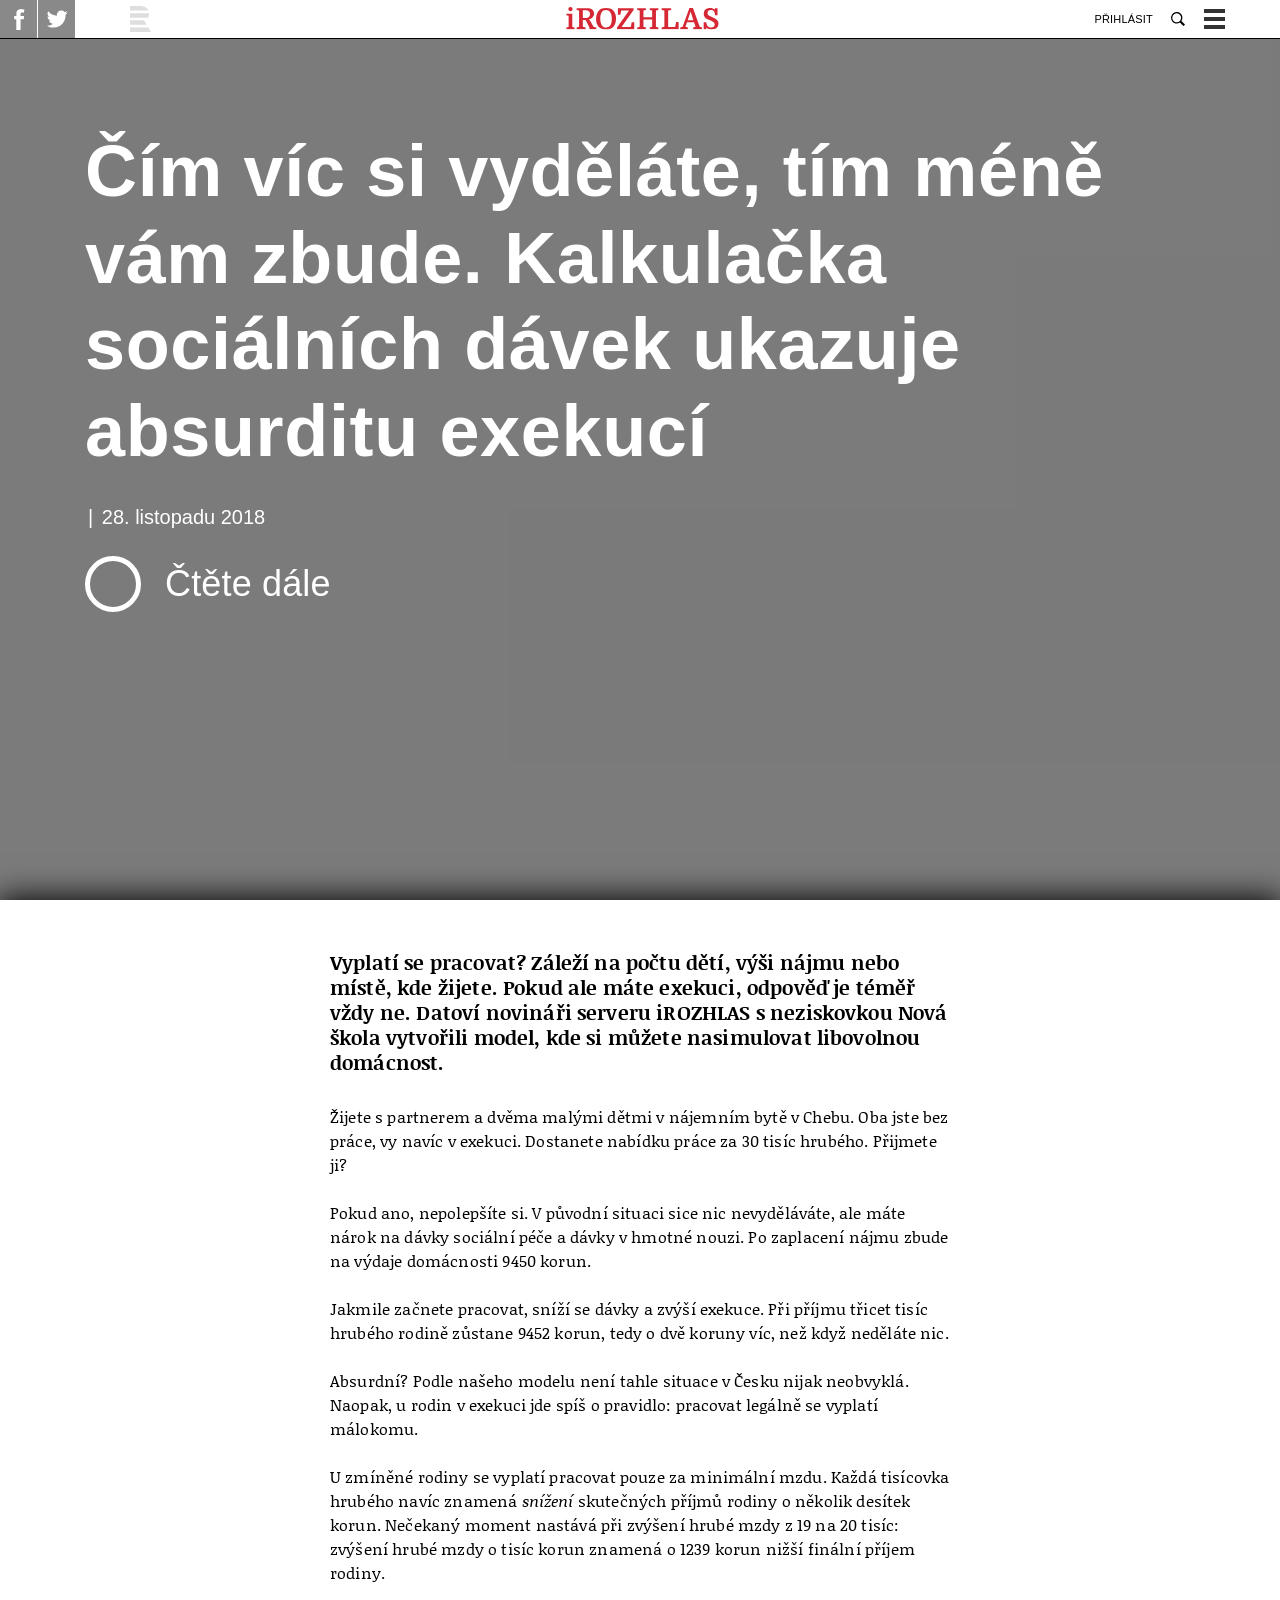
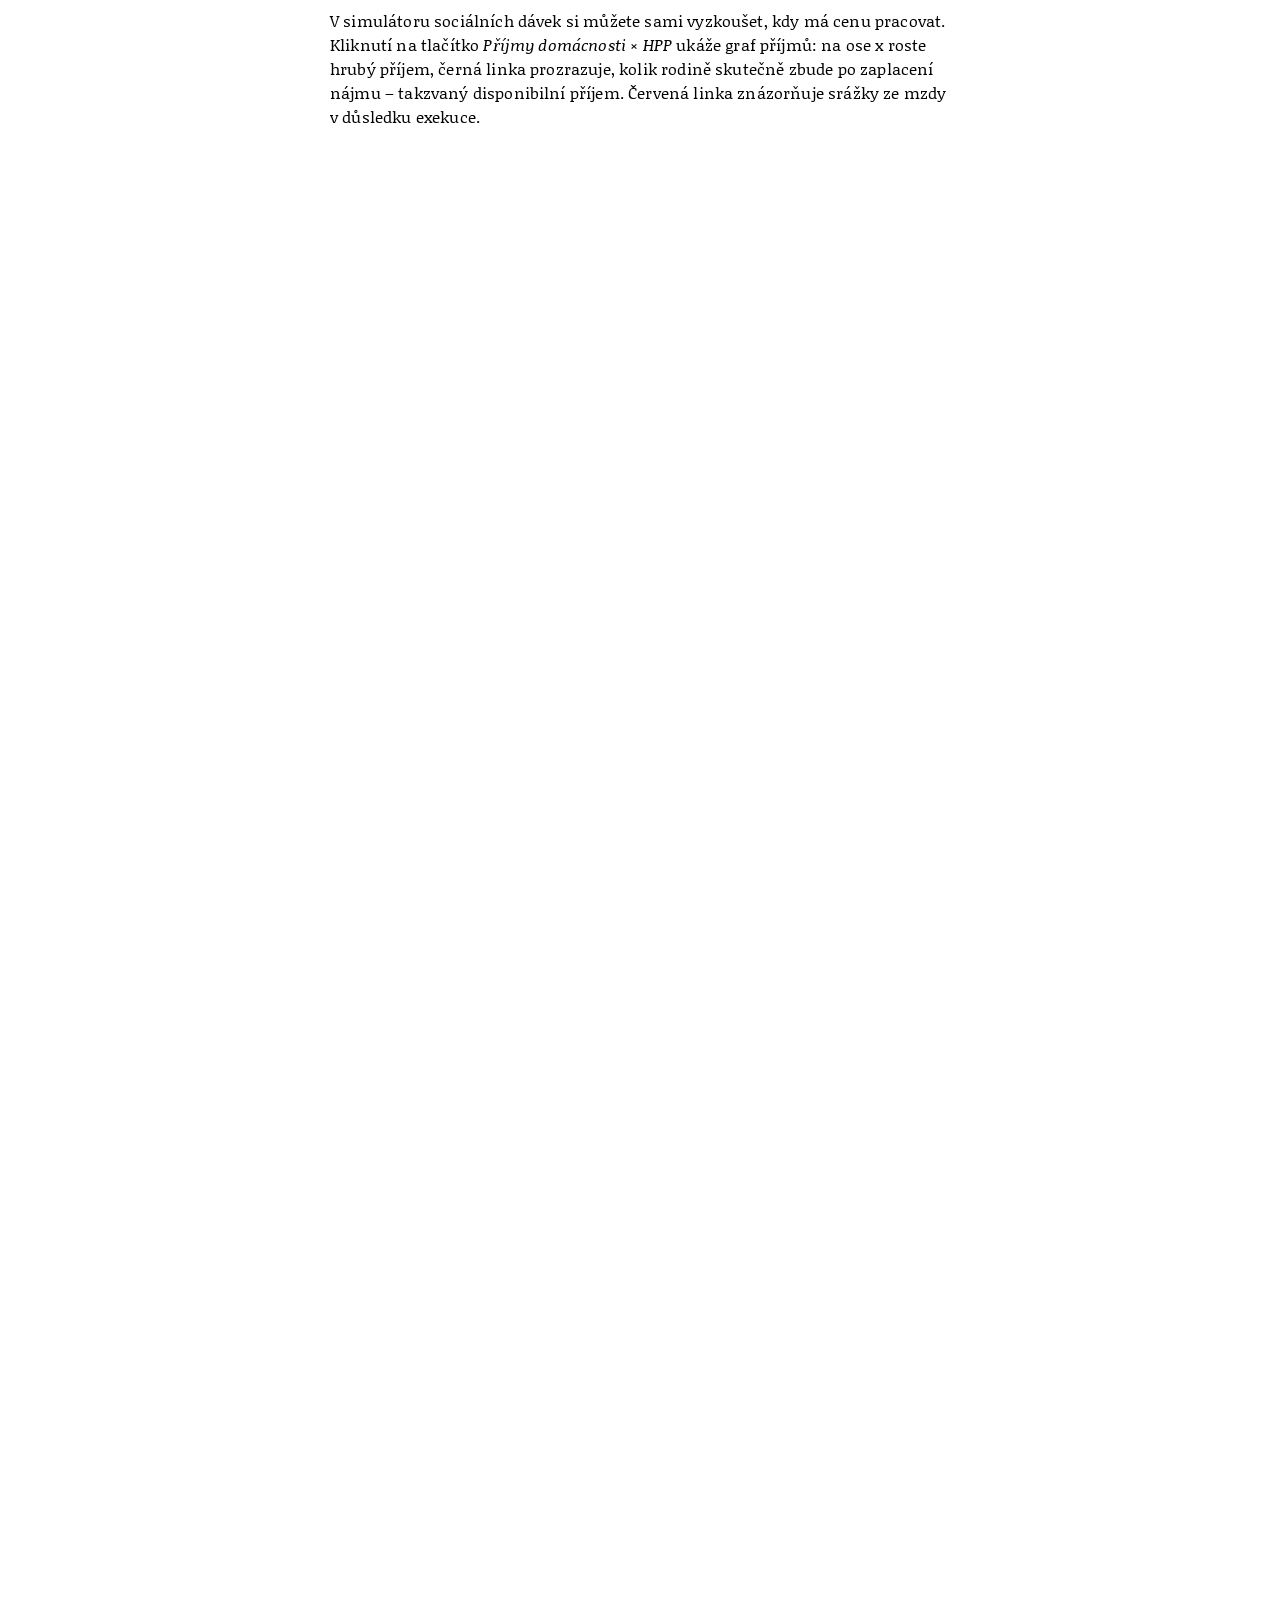
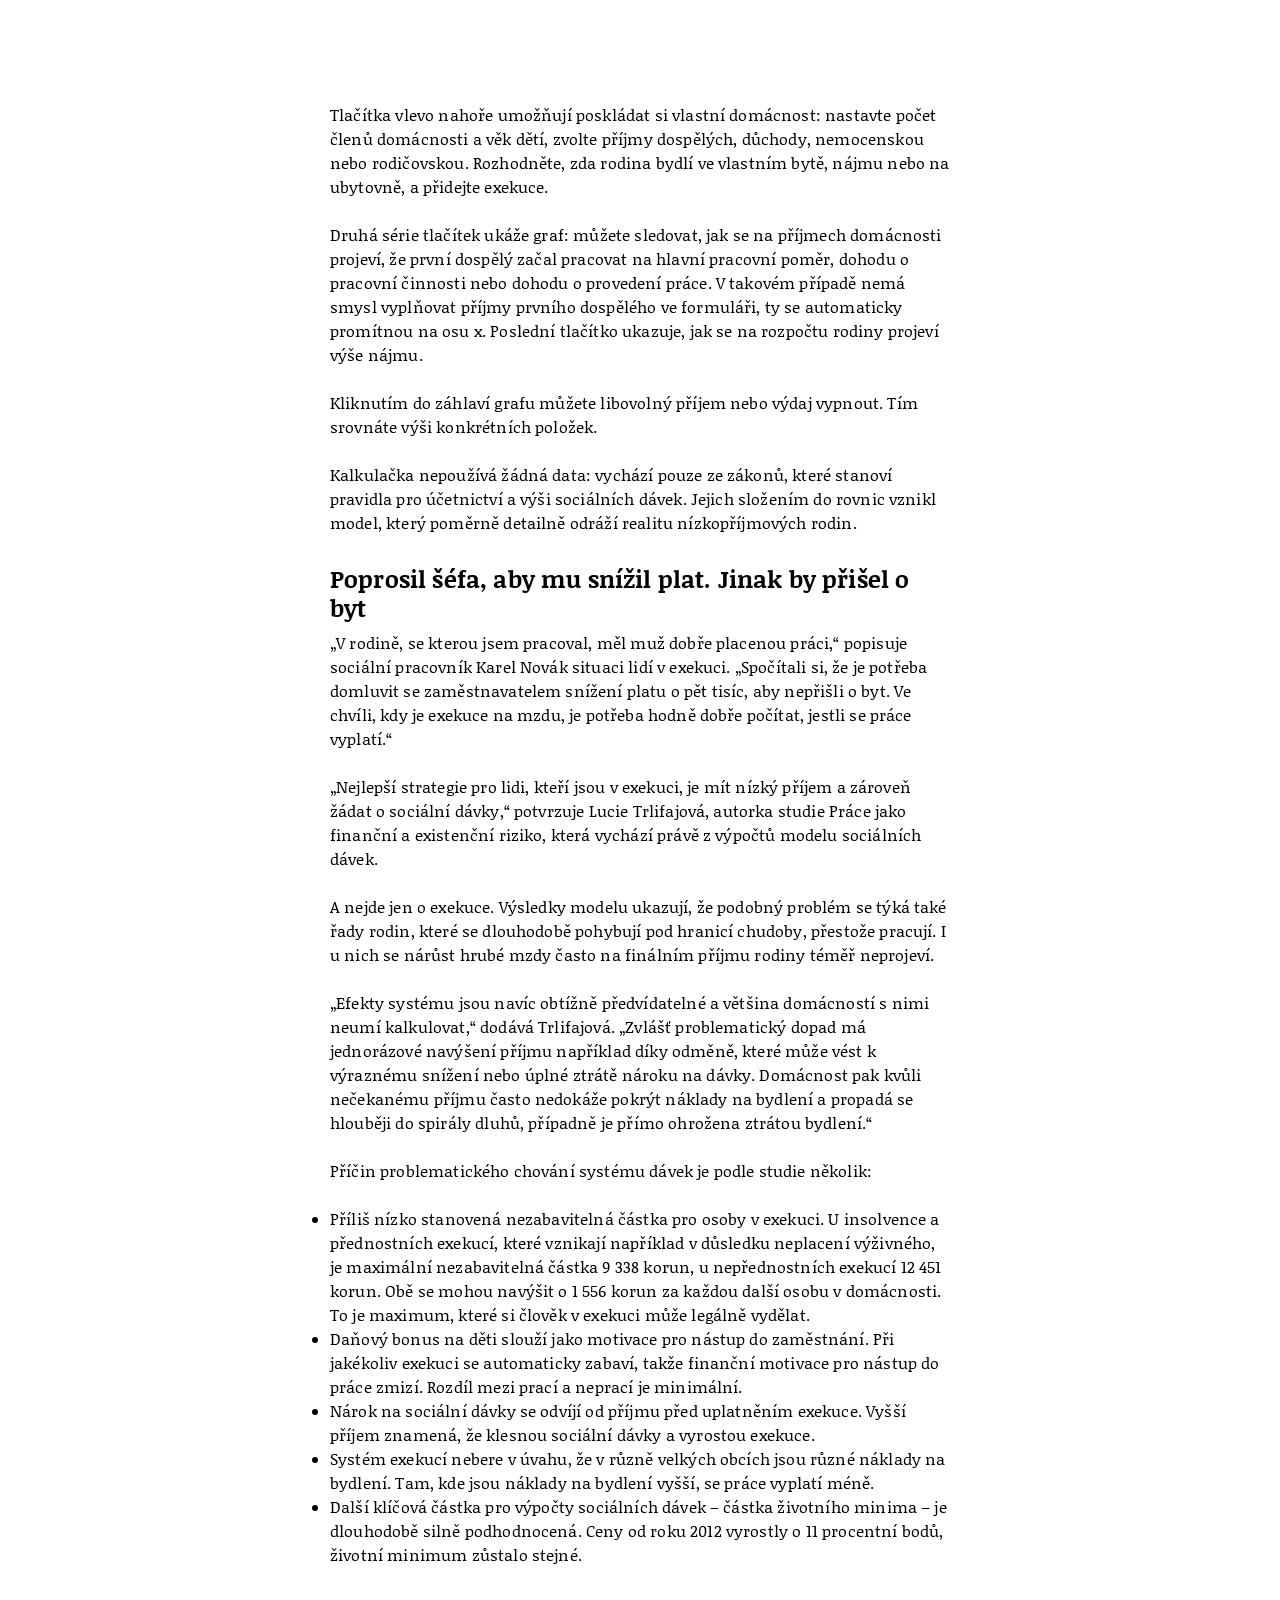
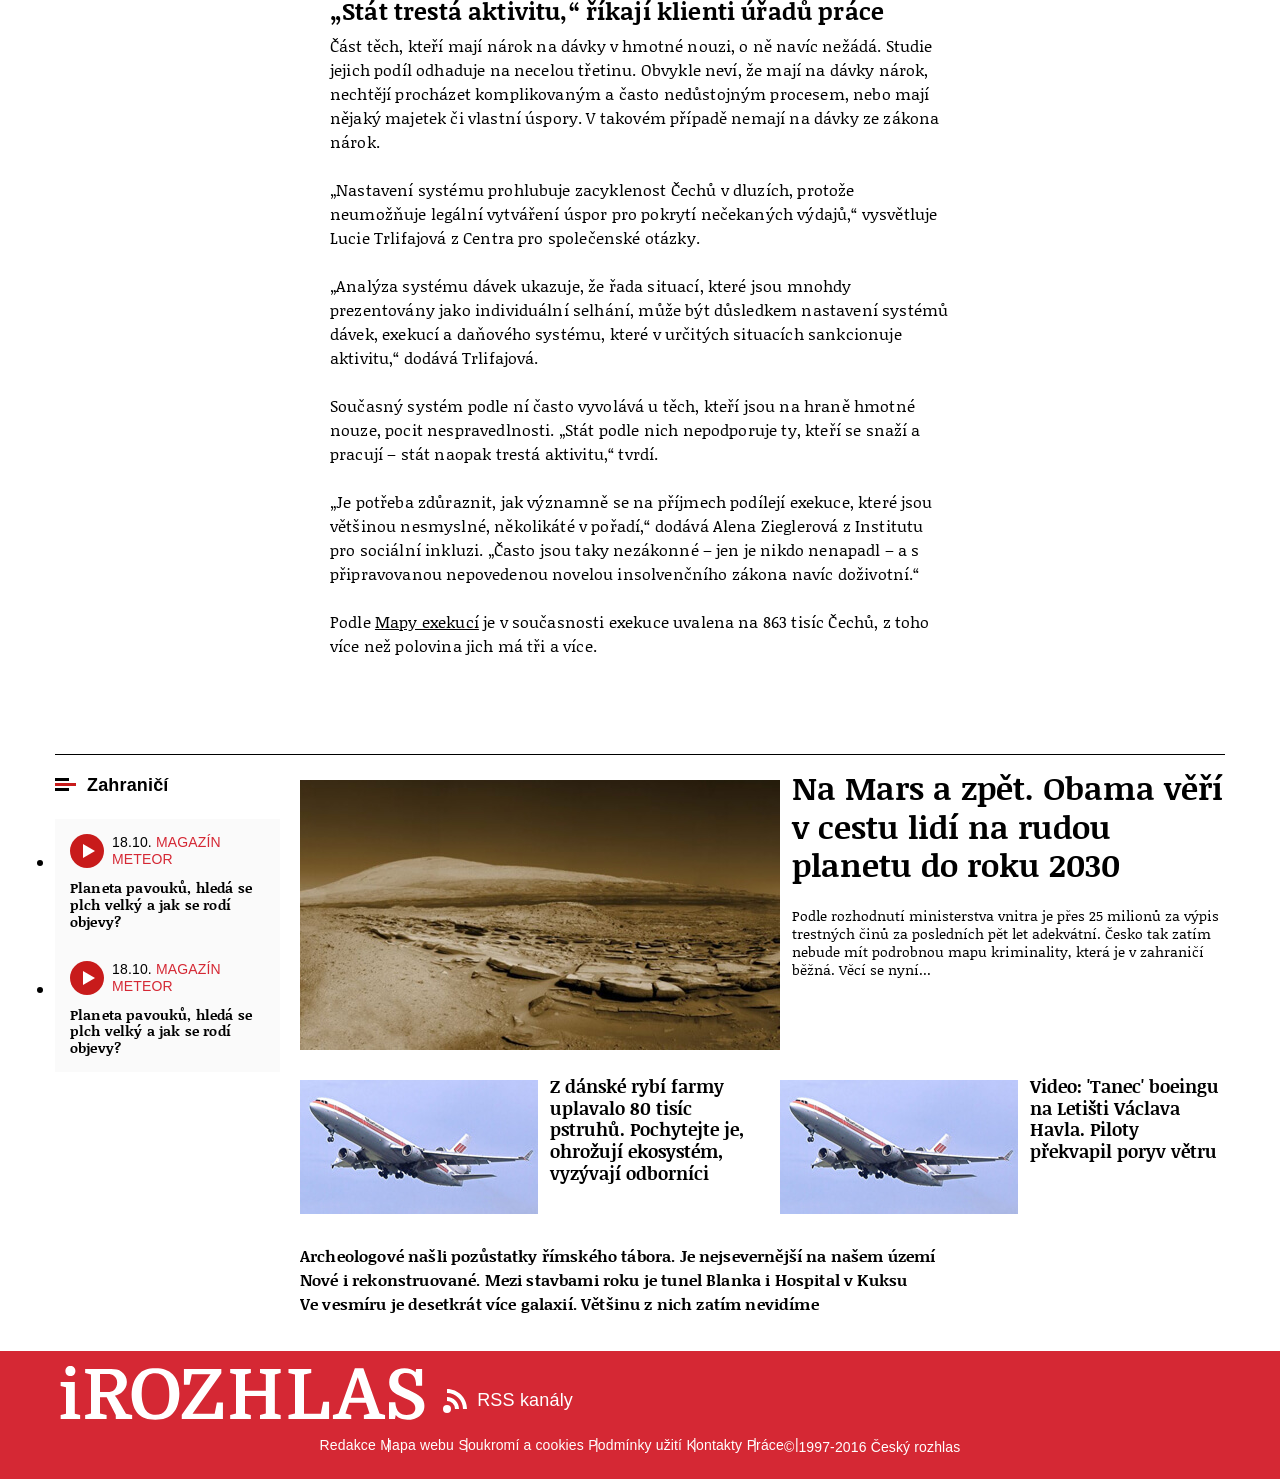
==== commit 02569f94: "iframe" ====
--- a/index.html
+++ b/index.html
@@ -231,10 +231,8 @@
 
 <div class="b-data__content" id="content">
 <script src="https://code.jquery.com/jquery-3.3.1.min.js"></script>
-<script src="https://code.highcharts.com/highcharts.js"></script>
-<script src="https://code.highcharts.com/modules/annotations.js"></script>
-
-<style>li{background:0 0!important;margin:0!important;padding:0!important}ol,ul{list-style:initial!important;font-size:medium!important;line-height:1.5!important}hr{max-width:none!important}li{background:0 0!important}hr{max-width:none!important}#container{font-family:Roboto,sans-serif}#title{background:#000;color:#fff;height:60px;margin:10px;font-size:25px;font-weight:700;padding:10px 10px 10px 30px}#upperwindow{background:pink;height:auto;margin:10px;padding:10px;line-height:1.5;font-size:14px}#middlewindowgroup{margin:10px;display:flex;flex-wrap:wrap;height:auto}#buttonwindowgroup{width:340px;margin-right:10px}#mainwindow{background:#d3d3d3;flex:1;padding:10px}#lowerbuttonwindow{padding-top:50px}.bw-button{font-size:18px;margin:3px;text-align:left;width:90%;border-radius:5px;border-width:1px;padding:5px}.uw-button{font-size:18px;margin:7px;text-align:left;width:10%;border-radius:5px;border-width:1px;padding:5px}#bw-title{margin:10px}.formrow{padding-bottom:10px}.formrowtext{display:inline;padding-right:5px}.formrowtextfirst{display:block;padding-bottom:5px}.formrowinput{display:inline}.formrowradiodetail{display:inline;padding-left:5px}.formrowradiomain{display:inline;padding-left:5px}.inputnr{border-radius:5px;border-width:1px;padding:5px;min-width:45px}.taxbonus{padding-left:25px}.mw-button{font-size:18px;margin:10px;text-align:left;width:210px;border-radius:5px;border-width:1px;padding:5px}.tooltip{position:relative;display:inline-block;border-bottom:1px dotted #000}.tooltip .tooltiptext{visibility:hidden;width:400px;background-color:#000;color:#fff;text-align:center;padding:5px 0;border-radius:6px;position:absolute;z-index:1}.tooltip:hover .tooltiptext{visibility:visible}.mw-text h2{margin-top:10px;margin-left:0}.typsmlouvyform{border-radius:5px;border-width:1px;padding:5px}</style>
+
+<style>li{background:0 0!important;margin:0!important;padding:0!important}ol,ul{list-style:initial!important;font-size:medium!important;line-height:1.5!important}hr{max-width:none!important}#kalk{width:100%;height:1550px;border:none}</style>
 <div class="row-main row-main--narrow">
 
 <p class="text-bold text-lg">Vyplatí se pracovat? Záleží na počtu dětí, výši nájmu nebo místě, kde žijete. Pokud ale máte exekuci, odpověď je téměř vždy ne. Datoví novináři serveru iROZHLAS s neziskovkou Nová škola vytvořili model, kde si můžete nasimulovat libovolnou domácnost.</p>
@@ -246,38 +244,7 @@
 <p>U zmíněné rodiny se vyplatí pracovat pouze za minimální mzdu. Každá tisícovka hrubého navíc znamená <em>snížení</em> skutečných příjmů rodiny o několik desítek korun. Nečekaný moment nastává při zvýšení hrubé mzdy z 19 na 20 tisíc: zvýšení hrubé mzdy o tisíc korun znamená o 1239 korun nižší finální příjem rodiny.</p>
 <p>V simulátoru sociálních dávek si můžete sami vyzkoušet, kdy má cenu pracovat. Kliknutí na tlačítko <em>Příjmy domácnosti × HPP</em> ukáže graf příjmů: na ose x roste hrubý příjem, černá linka prozrazuje, kolik rodině skutečně zbude po zaplacení nájmu – takzvaný disponibilní příjem. Červená linka znázorňuje srážky ze mzdy v důsledku exekuce.</p>
 </div><div class="row-main row-main--article">
-<div id="container">
-    <div id="title">Simulátor sociálních dávek</div>
-        <div id="upperwindow">
-            <div></div>
-        </div>
-    <div id="middlewindowgroup">
-        <div id="buttonwindowgroup">
-            <div id="upperbuttonwindow">
-                <h2 id="bw-title">Nastavení domácnosti</h2>
-                <button class="bw-button" type="button" onclick="vyplnSlozeniDomacnosti()">Složení domácnosti </button>
-                <button class="bw-button" type="button" onclick="vyplnPrijmyPrvnihoDospeleho()">Příjmy 1. dospělého</button>
-                <button class="bw-button" type="button" onclick="vyplnPrijmyDruhehoDospeleho()">Příjmy 2. dospělého</button>
-                <button class="bw-button" type="button" onclick="vyplnPrijmyTretihoDospeleho()">Příjmy 3. dospělého</button>
-                <button class="bw-button" type="button" onclick="vyplnExekuce()">Exekuce</button>
-                <button class="bw-button" type="button" onclick="vyplnNakladyNaBydleni()">Náklady na bydlení</button>
-                <button class="bw-button" type="button" onclick="vyplnZadostODavky()">Odmítnutí dávky</button>
-            </div>
-            <div id="lowerbuttonwindow">
-                <h2 id="bw-title">Výpočet</h2>
-                <button class="bw-button" type="button" onclick="dynamickyModelujRodinu(1)"><strong>Příjmy domácnosti × HPP </strong></button>
-                <button class="bw-button" type="button" onclick="dynamickyModelujRodinu(2)"><strong>Příjmy domácnosti × DPČ </strong></button>
-                <button class="bw-button" type="button" onclick="dynamickyModelujRodinu(3)"><strong>Příjmy domácnosti × DPP </strong></button>
-                <button class="bw-button" type="button" onclick="dynamickyModelujRodinu(4)"><strong>Příjmy domácnosti × nájem </strong></button>
-            </div>
-        </div>
-        <div id="mainwindow">
-            <div id="mw-text">
-                <h2 id="bw-title">Klikněte na tlačítka pro nastavení parametrů domácnosti (vlevo nahoře) nebo výpočet dávek (vlevo dole)</h2>
-            </div>
-        </div>
-    </div>
-</div>
+    <iframe id="kalk" src="https://www.pracevobci.cz/kalkulacka/" scrolling="yes"></iframe>
 </div><div class="row-main row-main--narrow">
 
 <p>Tlačítka vlevo nahoře umožňují poskládat si vlastní domácnost: nastavte počet členů domácnosti a věk dětí, zvolte příjmy dospělých, důchody, nemocenskou nebo rodičovskou. Rozhodněte, zda rodina bydlí ve vlastním bytě, nájmu nebo na ubytovně, a přidejte exekuce.</p>
@@ -315,3449 +282,7 @@
 </article>
 </div>
 </div>
-</div><script>
-//ED
-// hrubý příjem, typ smlouvy (HPP = 0, DPČ = 1, DPP = 2), růžový papír?, počet vyživovaných dětí, výjimka z minimálního základu?
-var prvniDospelyPrvniZamestnavatel = [0, 0, false, 0, false],
-	prvniDospelyDruhyZamestnavatel = [0, 0, false, 0, false],
-	druhyDospelyPrvniZamestnavatel = [0, 0, false, 0, false],
-	druhyDospelyDruhyZamestnavatel = [0, 0, false, 0, false],
-	tretiDospelyPrvniZamestnavatel = [0, 0, false, 0, false],
-	tretiDospelyDruhyZamestnavatel = [0, 0, false, 0, false],
-//IT
-
-// důchody, rodičovský příspěvek, podpora v nezaměstnanosti, nemocenská, ostatní příjmy
-	prvniDospelyDalsiPrijmy = [0, 0, 0, 0, 0],
-	druhyDospelyDalsiPrijmy = [0, 0, 0, 0, 0],
-	tretiDospelyDalsiPrijmy = [0, 0, 0, 0, 0],
-
-// počet přednostních exekucí, počet nepřednostních exekucí, počet dalších vyživovaných osob
-	prvniDospelyExekuce = [false, false, 0],
-	druhyDospelyExekuce = [false, false, 0],
-	tretiDospelyExekuce = [false, false, 0],
-
-// počet dospělých, počet dětí pod 6 let, počet dětí 6 až 15 let, počet nezaopatřených dětí 15 až 26 let, počet členů domácnosti, počet členů domácnosti s trvalým bydlištěm jinde
-	slozeniDomacnosti = [0, 0, 0, 0, 0, 0],
-
-// kolik členů domácnosti má snížené minimum na existenční, má rodina nárok na vyšší dávky na děti (pobírá rodičovskou, mateřskou, nebo podporu v nezaměstnanosti)?
-	socialOptional = [0, false],
-
-//ED
-// nájem, poplatky, bydlí v nájmu?, bydlí ve vlastním nebo družstevním bytě?, bydlí na ubytovně, chatě nebo v podnájmu?,
-// velikost obce (1 = Praha, 2 = nad 100 000, 3 = nad 50 000, 4 = nad 10 000, 5 = pod 10 000), místně obvyklé náklady stanovené ÚP
-	bydleni = [0, 0, true, false, false, 1, 0],
-//IT
-
-//ED
-// chce přídavky na děti?, chce příspěvek na bydlení?, chce příspěvek na živobytí?, chce doplatek na bydlení?
-	pozadovaneDavky = [true, true, true, true];
-//IT
-
-// testovací rodinka
-
-//ED
-prvniDospelyPrvniZamestnavatel = [0, 0, true, 2, false];
-slozeniDomacnosti = [2, 2, 0, 0, 0, 0];
-bydleni = [8000, 2000, true, false, false, 1, 0];
-//IT//ED
-function vyplnSlozeniDomacnosti() {
-
-	var text = '<div class="mw-text">';
-	text += '<h2>Složení domácnosti</h2>';
-	text += '<div class="formrow">';
-	text += '<div class="formrowtext">Počet dospělých</div>';
-	text += '<div class="formrowinput"><input novalidate class="inputnr" type="number" min="0" max="3" id="pocetDospelych" onchange="prepisFormular(\'slozeniDomacnosti\', \'0\', this.value)"</div>';
-	text += '</div>';
-	text += '</div>';
-	text += '<div class="formrow">';
-	text += '<div class="formrowtext">Počet dětí do 6 let</div>';
-	text += '<div class="formrowinput"><input novalidate class="inputnr" type="number" min="0" max="5" id="pocetDetiPod6" onchange="prepisFormular(\'slozeniDomacnosti\', \'1\', this.value)"></div>';
-	text += '</div>';
-	text += '<div class="formrow">';
-	text += '<div class="formrowtext">Počet dětí od 6 do 15 let</div>';
-	text += '<div class="formrowinput"><input novalidate class="inputnr" type="number" min="0" max="5" id="pocetDeti6Az15" onchange="prepisFormular(\'slozeniDomacnosti\', \'2\', this.value)"></div>';
-	text += '</div>';
-	text += '<div class="formrow">';
-	text += '<div class="formrowtext">Počet nezaopatřených dětí od 15 do 26 let</div>';
-	text += '<div class="formrowinput"><input novalidate class="inputnr" type="number" min="0" max="5" id="pocetDeti15Az26" onchange="prepisFormular(\'slozeniDomacnosti\', \'3\', this.value)"></div>';
-	text += '</div>';
-	text += '<div class="formrow">';
-	text += '<div class="formrowtext">Počet členů domácnosti s trvalým bydlištěm jinde</div>';
-	text += '<div class="formrowinput"><input novalidate class="inputnr" type="number" min="0" max="18" id="trvaleBydlisteJinde" onchange="prepisFormular(\'slozeniDomacnosti\', \'5\', this.value)"></div>';
-	text += '</div>';
-	text += '<div class="formrow">';
-	text += '<div class="formrowtext">Počet členů domácnosti se sníženým životním minimem na existenční</div>';
-	text += '<div class="formrowinput"><input novalidate class="inputnr" type="number" min="0" max="3" id="snizeneZivotniMinimum" onchange="prepisFormular(\'socialOptional\', \'0\', this.value)"></div>';
-	text += '</div>';
-
-	document.getElementById("mainwindow").innerHTML = text;
-
-	document.getElementById("pocetDospelych").value = slozeniDomacnosti[0];
-	document.getElementById("pocetDetiPod6").value = slozeniDomacnosti[1];
-	document.getElementById("pocetDeti6Az15").value = slozeniDomacnosti[2];
-	document.getElementById("pocetDeti15Az26").value = slozeniDomacnosti[3];
-	document.getElementById("trvaleBydlisteJinde").value = slozeniDomacnosti[5];
-	document.getElementById("snizeneZivotniMinimum").value = socialOptional[0];
-
-};
-//IT
-
-//ED
-function vyplnPrijmyPrvnihoDospeleho() {
-
-	var text = '<div class="mw-text">';
-
-	text += '<div id="mw-text-1">';
-	text += '<h2>Příjmy prvního dospělého</h2>';
-	text += '<div class="formrow">';
-	text += '<div class="formrowradiodetail"><input novalidate type="checkbox" id="prvniDospelyPrvniZamestnavatelVyjimka" onclick="prepisFormular(\'prvniDospelyPrvniZamestnavatel\', \'4\', this.checked)">Student/důchodce/pečující o dítě/postižený </div>'
-	text += '</div>';
-	text += '<h3>První zaměstnavatel</h3>';
-	text += '<div class="formrow">';
-	text += '<div class="formrowtext">Hrubý příjem</div>';
-	text += '<div class="formrowinput"><input novalidate class="inputnr" type="number" min="0" max="50000" step="1000" id="prvniDospelyPrvniZamestnavatelPrijem" onchange="prepisFormular(\'prvniDospelyPrvniZamestnavatel\', \'0\', this.value)"></div>';
-	text += '</div>';
-	text += '<div class="formrow">';
-	text += '<div class="formrowtext">Typ smlouvy</div>';
-	text += '<select class="typsmlouvyform" id="prvniDospelyPrvniZamestnavatelTypSmlouvy" onchange="prepisFormular(\'prvniDospelyPrvniZamestnavatel\', \'1\', this.value)">';
-  	text += '<option value="0">HPP</option>';
-  	text += '<option value="1">DPČ</option>';
-  	text += '<option value="2">DPP</option>';
-	text += '</select>';
-	text += '</div>';
-	text += '<div class="formrow">';
-	text += '<div class="formrowradiomain"><input novalidate type="checkbox" id="prvniDospelyPrvniZamestnavatelRuzovyPapir" onclick="prepisFormular(\'prvniDospelyPrvniZamestnavatel\', \'2\', this.checked)">Prohlášení k dani u tohoto zaměstnavatele </div>'
-	text += '</div>';
-	text += '<div class="formrow taxbonus" id="prvniDospelyPrvniZamestnavatelVyzivovaneDetiForm" style="visibility: hidden;">';
-	text += '<div class="formrowtext">Počet dětí k daňovému bonusu</div>';
-	text += '<div class="formrowinput"><input novalidate class="inputnr" type="number" min="0" max="10" id="prvniDospelyPrvniZamestnavatelVyzivovaneDeti" onchange="prepisFormular(\'prvniDospelyPrvniZamestnavatel\', \'3\', this.value)"></div>';
-	text += '</div>';
-	text += '</div>';
-	text += '<div id="mw-text-2">';
-	text += '<div><button class="mw-button" type="button" onclick="pridejZamestnavatelePrvnihoDospeleho()"><span>+</span> další zaměstnavatel</button></div>';
-	text += '</div>';
-	text += '<div id="mw-text-3">';
-	text += '<div><button class="mw-button" type="button" onclick="pridejDalsiPrijmyPrvnihoDospeleho()"><span>+</span> jiné příjmy</button></div>';
-	text += '</div>';
-	text += '</div>';
-
-	document.getElementById("mainwindow").innerHTML = text;
-
-	// vyplnění z globálních proměnných
-	document.getElementById("prvniDospelyPrvniZamestnavatelPrijem").value = prvniDospelyPrvniZamestnavatel[0];
-	document.getElementById("prvniDospelyPrvniZamestnavatelTypSmlouvy").value = prvniDospelyPrvniZamestnavatel[1];
-	document.getElementById("prvniDospelyPrvniZamestnavatelRuzovyPapir").checked = prvniDospelyPrvniZamestnavatel[2];
-	document.getElementById("prvniDospelyPrvniZamestnavatelVyzivovaneDeti").value = prvniDospelyPrvniZamestnavatel[3];
-	document.getElementById("prvniDospelyPrvniZamestnavatelVyjimka").checked = prvniDospelyPrvniZamestnavatel[4];
-
-	// první nastavení formuláře pro počet dětí u prohlášení k dani
-	var prvniDospelyPrvniZamestnavatelDaneCheckStart = prvniDospelyPrvniZamestnavatel[2];
-	if(prvniDospelyPrvniZamestnavatelDaneCheckStart) {
-		document.getElementById("prvniDospelyPrvniZamestnavatelVyzivovaneDeti").value = prvniDospelyPrvniZamestnavatel[3];
-		document.getElementById("prvniDospelyPrvniZamestnavatelVyzivovaneDetiForm").style.visibility = "visible";
-	} else {
-		document.getElementById("prvniDospelyPrvniZamestnavatelVyzivovaneDetiForm").style.visibility = "hidden";
-	}
-
-	// zapnutí/vypnutí formuláře pro počet dětí u prohlášení k dani
-	var prvniDospelyPrvniZamestnavatelDaneCheck = document.getElementById("prvniDospelyPrvniZamestnavatelRuzovyPapir");
-	prvniDospelyPrvniZamestnavatelDaneCheck.onchange = function() {
-
-		if(document.getElementById("prvniDospelyPrvniZamestnavatelVyzivovaneDetiForm").style.visibility == "visible") {
-			document.getElementById("prvniDospelyPrvniZamestnavatelVyzivovaneDetiForm").style.visibility = "hidden";
-		} else {
-			document.getElementById("prvniDospelyPrvniZamestnavatelVyzivovaneDetiForm").style.visibility = "visible";
-			document.getElementById("prvniDospelyPrvniZamestnavatelVyzivovaneDeti").value = prvniDospelyPrvniZamestnavatel[3];
-		}
-
-		// vynulování počtu dětí u prohlášení k dani jinde a přepnutí tlačítka u dalšího zaměstnavatele stejného dospělého
-		document.getElementById("prvniDospelyDruhyZamestnavatelRuzovyPapir").checked = false;
-		document.getElementById("prvniDospelyDruhyZamestnavatelVyzivovaneDetiForm").style.visibility = "hidden";
-		prvniDospelyDruhyZamestnavatel[2] = false;
-		prvniDospelyDruhyZamestnavatel[3] = 0;
-		druhyDospelyPrvniZamestnavatel[3] = 0;
-		druhyDospelyDruhyZamestnavatel[3] = 0;
-		tretiDospelyPrvniZamestnavatel[3] = 0;
-		tretiDospelyDruhyZamestnavatel[3] = 0;
-
-	};
-
-};
-//IT
-
-//ED
-function pridejZamestnavatelePrvnihoDospeleho() {
-
-	var text = '<h3>Druhý zaměstnavatel</h3>';
-	text += '<div class="formrow">';
-	text += '<div class="formrowtext">Hrubý příjem</div>';
-	text += '<div class="formrowinput"><input novalidate class="inputnr" type="number" min="0" max="50000" step="1000" id="prvniDospelyDruhyZamestnavatelPrijem" onchange="prepisFormular(\'prvniDospelyDruhyZamestnavatel\', \'0\', this.value)"></div>';
-	text += '</div>';
-	text += '<div class="formrow">';
-	text += '<div class="formrowtext">Typ smlouvy</div>';
-	text += '<select class="typsmlouvyform" id="prvniDospelyDruhyZamestnavatelTypSmlouvy" onchange="prepisFormular(\'prvniDospelyDruhyZamestnavatel\', \'1\', this.value)">';
-  	text += '<option value="0">HPP</option>';
-  	text += '<option value="1">DPČ</option>';
-  	text += '<option value="2">DPP</option>';
-	text += '</select>';
-	text += '</div>';
-	text += '<div class="formrow">';
-	text += '<div class="formrowradiomain"><input novalidate type="checkbox" id="prvniDospelyDruhyZamestnavatelRuzovyPapir" onclick="prepisFormular(\'prvniDospelyDruhyZamestnavatel\', \'2\', this.checked)">Prohlášení k dani u tohoto zaměstnavatele </div>'
-	text += '</div>';
-	text += '<div class="formrow taxbonus" id="prvniDospelyDruhyZamestnavatelVyzivovaneDetiForm" style="visibility: hidden;">';
-	text += '<div class="formrowtext">Počet dětí k daňovému bonusu</div>';
-	text += '<div class="formrowinput"><input novalidate class="inputnr" type="number" min="0" max="10" id="prvniDospelyDruhyZamestnavatelVyzivovaneDeti" onchange="prepisFormular(\'prvniDospelyDruhyZamestnavatel\', \'3\', this.value)"></div>';
-	text += '</div>';
-
-	document.getElementById("mw-text-2").innerHTML = text;
-
-	// vyplnění z globálních proměnných
-	document.getElementById("prvniDospelyDruhyZamestnavatelPrijem").value = prvniDospelyDruhyZamestnavatel[0];
-	document.getElementById("prvniDospelyDruhyZamestnavatelTypSmlouvy").value = prvniDospelyDruhyZamestnavatel[1];
-	document.getElementById("prvniDospelyDruhyZamestnavatelRuzovyPapir").checked = prvniDospelyDruhyZamestnavatel[2];
-	document.getElementById("prvniDospelyDruhyZamestnavatelVyzivovaneDeti").value = prvniDospelyDruhyZamestnavatel[3];
-	document.getElementById("prvniDospelyDruhyZamestnavatelVyjimka").checked = prvniDospelyDruhyZamestnavatel[4];
-
-	// první nastavení formuláře pro počet dětí u prohlášení k dani
-	var prvniDospelyDruhyZamestnavatelDaneCheckStart = prvniDospelyDruhyZamestnavatel[2];
-	if(prvniDospelyDruhyZamestnavatelDaneCheckStart) {
-		document.getElementById("prvniDospelyDruhyZamestnavatelVyzivovaneDeti").value = prvniDospelyDruhyZamestnavatel[3];
-		document.getElementById("prvniDospelyDruhyZamestnavatelVyzivovaneDetiForm").style.visibility = "visible";
-	} else {
-		document.getElementById("prvniDospelyDruhyZamestnavatelVyzivovaneDetiForm").style.visibility = "hidden";
-	}
-
-	// zapnutí/vypnutí formuláře pro počet dětí u prohlášení k dani
-	var prvniDospelyDruhyZamestnavatelDaneCheck = document.getElementById("prvniDospelyDruhyZamestnavatelRuzovyPapir");
-	prvniDospelyDruhyZamestnavatelDaneCheck.onchange = function() {
-
-		if(document.getElementById("prvniDospelyDruhyZamestnavatelVyzivovaneDetiForm").style.visibility == "visible") {
-			document.getElementById("prvniDospelyDruhyZamestnavatelVyzivovaneDetiForm").style.visibility = "hidden";
-		} else {
-			document.getElementById("prvniDospelyDruhyZamestnavatelVyzivovaneDetiForm").style.visibility = "visible";
-			document.getElementById("prvniDospelyDruhyZamestnavatelVyzivovaneDeti").value = prvniDospelyDruhyZamestnavatel[3];
-		}
-
-		// vynulování počtu dětí u prohlášení k dani jinde a přepnutí tlačítka u dalšího zaměstnavatele stejného dospělého
-		document.getElementById("prvniDospelyPrvniZamestnavatelRuzovyPapir").checked = false;
-		document.getElementById("prvniDospelyPrvniZamestnavatelVyzivovaneDetiForm").style.visibility = "hidden";
-		prvniDospelyPrvniZamestnavatel[2] = false;
-		prvniDospelyPrvniZamestnavatel[3] = 0;
-		druhyDospelyPrvniZamestnavatel[3] = 0;
-		druhyDospelyDruhyZamestnavatel[3] = 0;
-		tretiDospelyPrvniZamestnavatel[3] = 0;
-		tretiDospelyDruhyZamestnavatel[3] = 0;
-
-
-	};
-
-};
-//IT
-
-//ED
-function pridejDalsiPrijmyPrvnihoDospeleho() {
-
-	var text = '<h3>Jiné příjmy</h3>';
-	text += '<div class="formrow">';
-	text += '<div class="formrowtext">Důchod</div>';
-	text += '<div class="formrowinput"><input novalidate class="inputnr" type="number" min="0" max="20000" step="1000" id="prvniDospelyDuchody" onchange="prepisFormular(\'prvniDospelyDalsiPrijmy\', \'0\', this.value)"></div>';
-	text += '</div>';
-	text += '<div class="formrow">';
-	text += '<div class="formrowtext">Rodičovská</div>';
-	text += '<div class="formrowinput"><input novalidate class="inputnr" type="number" min="0" max="20000" step="1000" id="prvniDospelyRodicovska" onchange="prepisFormular(\'prvniDospelyDalsiPrijmy\', \'1\', this.value)"></div>';
-	text += '</div>';
-	text += '<div class="formrow">';
-	text += '<div class="formrowtext">Podpora v nezaměstnanosti</div>';
-	text += '<div class="formrowinput"><input novalidate class="inputnr" type="number" min="0" max="20000" step="1000" id="prvniDospelyPodporaVNezamestnanosti" onchange="prepisFormular(\'prvniDospelyDalsiPrijmy\', \'2\', this.value)"></div>';
-	text += '</div>';
-	text += '<div class="formrow">';
-	text += '<div class="formrowtext">Nemocenská</div>';
-	text += '<div class="formrowinput"><input novalidate class="inputnr" type="number" min="0" max="10000" step="1000" id="prvniDospelyNemocenska" onchange="prepisFormular(\'prvniDospelyDalsiPrijmy\', \'3\', this.value)"></div>';
-	text += '</div>';
-	text += '<div class="formrow">';
-	text += '<div class="formrowtext">Ostatní</div>';
-	text += '<div class="formrowinput"><input novalidate class="inputnr" type="number" min="0" max="10000" step="1000" id="prvniDospelyOstatniPrijmy" onchange="prepisFormular(\'prvniDospelyDalsiPrijmy\', \'4\', this.value)"></div>';
-	text += '</div>';
-
-	document.getElementById("mw-text-3").innerHTML = text;
-
-	// vyplnění z globálních proměnných
-	document.getElementById("prvniDospelyDuchody").value = prvniDospelyDalsiPrijmy[0];
-	document.getElementById("prvniDospelyRodicovska").value = prvniDospelyDalsiPrijmy[1];
-	document.getElementById("prvniDospelyPodporaVNezamestnanosti").value = prvniDospelyDalsiPrijmy[2];
-	document.getElementById("prvniDospelyNemocenska").value = prvniDospelyDalsiPrijmy[3];
-	document.getElementById("prvniDospelyOstatniPrijmy").value = prvniDospelyDalsiPrijmy[4];
-
-};
-//IT
-
-//ED
-function vyplnPrijmyDruhehoDospeleho() {
-
-	var text = '<div class="mw-text">';
-
-	text += '<div id="mw-text-1">';
-	text += '<h2>Příjmy druhého dospělého</h2>';
-	text += '<div class="formrow">';
-	text += '<div class="formrowradiodetail"><input novalidate type="checkbox" id="druhyDospelyPrvniZamestnavatelVyjimka" onclick="prepisFormular(\'druhyDospelyPrvniZamestnavatel\', \'4\', this.checked)">Student/důchodce/pečující o dítě/postižený </div>'
-	text += '</div>';
-	text += '<h3>První zaměstnavatel</h3>';
-	text += '<div class="formrow">';
-	text += '<div class="formrowtext">Hrubý příjem</div>';
-	text += '<div class="formrowinput"><input novalidate class="inputnr" type="number" min="0" max="50000" step="1000" id="druhyDospelyPrvniZamestnavatelPrijem" onchange="prepisFormular(\'druhyDospelyPrvniZamestnavatel\', \'0\', this.value)"></div>';
-	text += '</div>';
-	text += '<div class="formrow">';
-	text += '<div class="formrowtext">Typ smlouvy</div>';
-	text += '<select class="typsmlouvyform" id="druhyDospelyPrvniZamestnavatelTypSmlouvy" onchange="prepisFormular(\'druhyDospelyPrvniZamestnavatel\', \'1\', this.value)">';
-  	text += '<option value="0">HPP</option>';
-  	text += '<option value="1">DPČ</option>';
-  	text += '<option value="2">DPP</option>';
-	text += '</select>';
-	text += '</div>';
-	text += '<div class="formrow">';
-	text += '<div class="formrowradiomain"><input novalidate type="checkbox" id="druhyDospelyPrvniZamestnavatelRuzovyPapir" onclick="prepisFormular(\'druhyDospelyPrvniZamestnavatel\', \'2\', this.checked)">Prohlášení k dani u tohoto zaměstnavatele </div>'
-	text += '</div>';
-	text += '<div class="formrow taxbonus" id="druhyDospelyPrvniZamestnavatelVyzivovaneDetiForm" style="visibility: hidden;">';
-	text += '<div class="formrowtext">Počet dětí k daňovému bonusu</div>';
-	text += '<div class="formrowinput"><input novalidate class="inputnr" type="number" min="0" max="10" id="druhyDospelyPrvniZamestnavatelVyzivovaneDeti" onchange="prepisFormular(\'druhyDospelyPrvniZamestnavatel\', \'3\', this.value)"></div>';
-	text += '</div>';
-	text += '</div>';
-	text += '<div id="mw-text-2">';
-	text += '<div><button class="mw-button" type="button" onclick="pridejZamestnavateleDruhehoDospeleho()"><span>+</span> další zaměstnavatel</button></div>';
-	text += '</div>';
-	text += '<div id="mw-text-3">';
-	text += '<div><button class="mw-button" type="button" onclick="pridejDalsiPrijmyDruhehoDospeleho()"><span>+</span> jiné příjmy</button></div>';
-	text += '</div>';
-	text += '</div>';
-
-	document.getElementById("mainwindow").innerHTML = text;
-
-	// vyplnění z globálních proměnných
-	document.getElementById("druhyDospelyPrvniZamestnavatelPrijem").value = druhyDospelyPrvniZamestnavatel[0];
-	document.getElementById("druhyDospelyPrvniZamestnavatelTypSmlouvy").value = druhyDospelyPrvniZamestnavatel[1];
-	document.getElementById("druhyDospelyPrvniZamestnavatelRuzovyPapir").checked = druhyDospelyPrvniZamestnavatel[2];
-	document.getElementById("druhyDospelyPrvniZamestnavatelVyzivovaneDeti").value = druhyDospelyPrvniZamestnavatel[3];
-	document.getElementById("druhyDospelyPrvniZamestnavatelVyjimka").checked = druhyDospelyPrvniZamestnavatel[4];
-
-	// první nastavení formuláře pro počet dětí u prohlášení k dani
-	var druhyDospelyPrvniZamestnavatelDaneCheckStart = druhyDospelyPrvniZamestnavatel[2];
-	if(druhyDospelyPrvniZamestnavatelDaneCheckStart) {
-		document.getElementById("druhyDospelyPrvniZamestnavatelVyzivovaneDeti").value = druhyDospelyPrvniZamestnavatel[3];
-		document.getElementById("druhyDospelyPrvniZamestnavatelVyzivovaneDetiForm").style.visibility = "visible";
-	} else {
-		document.getElementById("druhyDospelyPrvniZamestnavatelVyzivovaneDetiForm").style.visibility = "hidden";
-	}
-
-	// zapnutí/vypnutí formuláře pro počet dětí u prohlášení k dani
-	var druhyDospelyPrvniZamestnavatelDaneCheck = document.getElementById("druhyDospelyPrvniZamestnavatelRuzovyPapir");
-	druhyDospelyPrvniZamestnavatelDaneCheck.onchange = function() {
-
-		if(document.getElementById("druhyDospelyPrvniZamestnavatelVyzivovaneDetiForm").style.visibility == "visible") {
-			document.getElementById("druhyDospelyPrvniZamestnavatelVyzivovaneDetiForm").style.visibility = "hidden";
-		} else {
-			document.getElementById("druhyDospelyPrvniZamestnavatelVyzivovaneDetiForm").style.visibility = "visible";
-			document.getElementById("druhyDospelyPrvniZamestnavatelVyzivovaneDeti").value = druhyDospelyPrvniZamestnavatel[3];
-		}
-
-		// vynulování počtu dětí u prohlášení k dani jinde a přepnutí tlačítka u dalšího zaměstnavatele stejného dospělého
-		document.getElementById("druhyDospelyDruhyZamestnavatelRuzovyPapir").checked = false;
-		document.getElementById("druhyDospelyDruhyZamestnavatelVyzivovaneDetiForm").style.visibility = "hidden";
-		druhyDospelyDruhyZamestnavatel[2] = false;
-		prvniDospelyPrvniZamestnavatel[3] = 0;
-		prvniDospelyDruhyZamestnavatel[3] = 0;
-		druhyDospelyDruhyZamestnavatel[3] = 0;
-		tretiDospelyPrvniZamestnavatel[3] = 0;
-		tretiDospelyDruhyZamestnavatel[3] = 0;
-
-
-	};
-
-};
-//IT
-
-//ED
-function pridejZamestnavateleDruhehoDospeleho() {
-
-	var text = '<h3>Druhý zaměstnavatel</h3>';
-	text += '<div class="formrow">';
-	text += '<div class="formrowtext">Hrubý příjem</div>';
-	text += '<div class="formrowinput"><input novalidate class="inputnr" type="number" min="0" max="50000" step="1000" id="druhyDospelyDruhyZamestnavatelPrijem" onchange="prepisFormular(\'druhyDospelyDruhyZamestnavatel\', \'0\', this.value)"></div>';
-	text += '</div>';
-	text += '<div class="formrow">';
-	text += '<div class="formrowtext">Typ smlouvy</div>';
-	text += '<select class="typsmlouvyform" id="druhyDospelyDruhyZamestnavatelTypSmlouvy" onchange="prepisFormular(\'druhyDospelyDruhyZamestnavatel\', \'1\', this.value)">';
-	text += '<option value="0">HPP</option>';
-	text += '<option value="1">DPČ</option>';
-	text += '<option value="2">DPP</option>';
-	text += '</select>';
-	text += '</div>';
-	text += '<div class="formrow">';
-	text += '<div class="formrowradiomain"><input novalidate type="checkbox" id="druhyDospelyDruhyZamestnavatelRuzovyPapir" onclick="prepisFormular(\'druhyDospelyDruhyZamestnavatel\', \'2\', this.checked)">Prohlášení k dani u tohoto zaměstnavatele </div>'
-	text += '</div>';
-	text += '<div class="formrow taxbonus" id="druhyDospelyDruhyZamestnavatelVyzivovaneDetiForm" style="visibility: hidden;">';
-	text += '<div class="formrowtext">Počet dětí k daňovému bonusu</div>';
-	text += '<div class="formrowinput"><input novalidate class="inputnr" type="number" min="0" max="10" id="druhyDospelyDruhyZamestnavatelVyzivovaneDeti" onchange="prepisFormular(\'druhyDospelyDruhyZamestnavatel\', \'3\', this.value)"></div>';
-	text += '</div>';
-
-	document.getElementById("mw-text-2").innerHTML = text;
-
-	// vyplnění z globálních proměnných
-	document.getElementById("druhyDospelyDruhyZamestnavatelPrijem").value = druhyDospelyDruhyZamestnavatel[0];
-	document.getElementById("druhyDospelyDruhyZamestnavatelTypSmlouvy").value = druhyDospelyDruhyZamestnavatel[1];
-	document.getElementById("druhyDospelyDruhyZamestnavatelRuzovyPapir").checked = druhyDospelyDruhyZamestnavatel[2];
-	document.getElementById("druhyDospelyDruhyZamestnavatelVyzivovaneDeti").value = druhyDospelyDruhyZamestnavatel[3];
-	document.getElementById("druhyDospelyDruhyZamestnavatelVyjimka").checked = druhyDospelyDruhyZamestnavatel[4];
-
-	// první nastavení formuláře pro počet dětí u prohlášení k dani
-	var druhyDospelyDruhyZamestnavatelDaneCheckStart = druhyDospelyDruhyZamestnavatel[2];
-	if(druhyDospelyDruhyZamestnavatelDaneCheckStart) {
-		document.getElementById("druhyDospelyDruhyZamestnavatelVyzivovaneDeti").value = druhyDospelyDruhyZamestnavatel[3];
-		document.getElementById("druhyDospelyDruhyZamestnavatelVyzivovaneDetiForm").style.visibility = "visible";
-	} else {
-		document.getElementById("druhyDospelyDruhyZamestnavatelVyzivovaneDetiForm").style.visibility = "hidden";
-	}
-
-	// zapnutí/vypnutí formuláře pro počet dětí u prohlášení k dani
-	var druhyDospelyDruhyZamestnavatelDaneCheck = document.getElementById("druhyDospelyDruhyZamestnavatelRuzovyPapir");
-	druhyDospelyDruhyZamestnavatelDaneCheck.onchange = function() {
-
-		if(document.getElementById("druhyDospelyDruhyZamestnavatelVyzivovaneDetiForm").style.visibility == "visible") {
-			document.getElementById("druhyDospelyDruhyZamestnavatelVyzivovaneDetiForm").style.visibility = "hidden";
-		} else {
-			document.getElementById("druhyDospelyDruhyZamestnavatelVyzivovaneDetiForm").style.visibility = "visible";
-			document.getElementById("druhyDospelyDruhyZamestnavatelVyzivovaneDeti").value = druhyDospelyDruhyZamestnavatel[3];
-		}
-
-		// vynulování počtu dětí u prohlášení k dani jinde a přepnutí tlačítka u dalšího zaměstnavatele stejného dospělého
-		document.getElementById("druhyDospelyPrvniZamestnavatelRuzovyPapir").checked = false;
-		document.getElementById("druhyDospelyPrvniZamestnavatelVyzivovaneDetiForm").style.visibility = "hidden";
-		druhyDospelyPrvniZamestnavatel[2] = false;
-		prvniDospelyPrvniZamestnavatel[3] = 0;
-		prvniDospelyDruhyZamestnavatel[3] = 0;
-		druhyDospelyPrvniZamestnavatel[3] = 0;
-		tretiDospelyPrvniZamestnavatel[3] = 0;
-		tretiDospelyDruhyZamestnavatel[3] = 0;
-
-	};
-
-};
-//IT
-
-//ED
-function pridejDalsiPrijmyDruhehoDospeleho() {
-
-	var text = '<h3>Jiné příjmy</h3>';
-	text += '<div class="formrow">';
-	text += '<div class="formrowtext">Důchod</div>';
-	text += '<div class="formrowinput"><input novalidate class="inputnr" type="number" min="0" max="20000" step="1000" id="druhyDospelyDuchody" onchange="prepisFormular(\'druhyDospelyDalsiPrijmy\', \'0\', this.value)"></div>';
-	text += '</div>';
-	text += '<div class="formrow">';
-	text += '<div class="formrowtext">Rodičovská</div>';
-	text += '<div class="formrowinput"><input novalidate class="inputnr" type="number" min="0" max="20000" step="1000" id="druhyDospelyRodicovska" onchange="prepisFormular(\'druhyDospelyDalsiPrijmy\', \'1\', this.value)"></div>';
-	text += '</div>';
-	text += '<div class="formrow">';
-	text += '<div class="formrowtext">Podpora v nezaměstnanosti</div>';
-	text += '<div class="formrowinput"><input novalidate class="inputnr" type="number" min="0" max="20000" step="1000" id="druhyDospelyPodporaVNezamestnanosti" onchange="prepisFormular(\'druhyDospelyDalsiPrijmy\', \'2\', this.value)"></div>';
-	text += '</div>';
-	text += '<div class="formrow">';
-	text += '<div class="formrowtext">Nemocenská</div>';
-	text += '<div class="formrowinput"><input novalidate class="inputnr" type="number" min="0" max="10000" step="1000" id="druhyDospelyNemocenska" onchange="prepisFormular(\'druhyDospelyDalsiPrijmy\', \'3\', this.value)"></div>';
-	text += '</div>';
-	text += '<div class="formrow">';
-	text += '<div class="formrowtext">Ostatní</div>';
-	text += '<div class="formrowinput"><input novalidate class="inputnr" type="number" min="0" max="10000" step="1000" id="druhyDospelyOstatniPrijmy" onchange="prepisFormular(\'druhyDospelyDalsiPrijmy\', \'4\', this.value)"></div>';
-	text += '</div>';
-
-	document.getElementById("mw-text-3").innerHTML = text;
-
-	// vyplnění z globálních proměnných
-	document.getElementById("druhyDospelyDuchody").value = druhyDospelyDalsiPrijmy[0];
-	document.getElementById("druhyDospelyRodicovska").value = druhyDospelyDalsiPrijmy[1];
-	document.getElementById("druhyDospelyPodporaVNezamestnanosti").value = druhyDospelyDalsiPrijmy[2];
-	document.getElementById("druhyDospelyNemocenska").value = druhyDospelyDalsiPrijmy[3];
-	document.getElementById("druhyDospelyOstatniPrijmy").value = druhyDospelyDalsiPrijmy[4];
-
-};
-//IT
-
-//ED
-function vyplnPrijmyTretihoDospeleho() {
-
-	var text = '<div class="mw-text">';
-
-	text += '<div id="mw-text-1">';
-	text += '<h2>Příjmy třetího dospělého</h2>';
-	text += '<div class="formrow">';
-	text += '<div class="formrowradiodetail"><input novalidate type="checkbox" id="tretiDospelyPrvniZamestnavatelVyjimka" onclick="prepisFormular(\'tretiDospelyPrvniZamestnavatel\', \'4\', this.checked)">Student/důchodce/pečující o dítě/postižený </div>'
-	text += '</div>';
-	text += '<h3>První zaměstnavatel</h3>';
-	text += '<div class="formrow">';
-	text += '<div class="formrowtext">Hrubý příjem</div>';
-	text += '<div class="formrowinput"><input novalidate class="inputnr" type="number" min="0" max="50000" step="1000" id="tretiDospelyPrvniZamestnavatelPrijem" onchange="prepisFormular(\'tretiDospelyPrvniZamestnavatel\', \'0\', this.value)"></div>';
-	text += '</div>';
-	text += '<div class="formrow">';
-	text += '<div class="formrowtext">Typ smlouvy</div>';
-	text += '<select class="typsmlouvyform" id="tretiDospelyPrvniZamestnavatelTypSmlouvy" onchange="prepisFormular(\'tretiDospelyPrvniZamestnavatel\', \'1\', this.value)">';
-  	text += '<option value="0">HPP</option>';
-  	text += '<option value="1">DPČ</option>';
-  	text += '<option value="2">DPP</option>';
-	text += '</select>';
-	text += '</div>';
-	text += '<div class="formrow">';
-	text += '<div class="formrowradiomain"><input novalidate type="checkbox" id="tretiDospelyPrvniZamestnavatelRuzovyPapir" onclick="prepisFormular(\'tretiDospelyPrvniZamestnavatel\', \'2\', this.checked)">Prohlášení k dani u tohoto zaměstnavatele </div>'
-	text += '</div>';
-	text += '<div class="formrow taxbonus" id="tretiDospelyPrvniZamestnavatelVyzivovaneDetiForm" style="visibility: hidden;">';
-	text += '<div class="formrowtext">Počet dětí k daňovému bonusu</div>';
-	text += '<div class="formrowinput"><input novalidate class="inputnr" type="number" min="0" max="10" id="tretiDospelyPrvniZamestnavatelVyzivovaneDeti" onchange="prepisFormular(\'tretiDospelyPrvniZamestnavatel\', \'3\', this.value)"></div>';
-	text += '</div>';
-	text += '</div>';
-	text += '<div id="mw-text-2">';
-	text += '<div><button class="mw-button" type="button" onclick="pridejZamestnavateleTretihoDospeleho()"><span>+</span> další zaměstnavatel</button></div>';
-	text += '</div>';
-	text += '<div id="mw-text-3">';
-	text += '<div><button class="mw-button" type="button" onclick="pridejDalsiPrijmyTretihoDospeleho()"><span>+</span> jiné příjmy</button></div>';
-	text += '</div>';
-	text += '</div>';
-
-	document.getElementById("mainwindow").innerHTML = text;
-
-	// vyplnění z globálních proměnných
-	document.getElementById("tretiDospelyPrvniZamestnavatelPrijem").value = tretiDospelyPrvniZamestnavatel[0];
-	document.getElementById("tretiDospelyPrvniZamestnavatelTypSmlouvy").value = tretiDospelyPrvniZamestnavatel[1];
-	document.getElementById("tretiDospelyPrvniZamestnavatelRuzovyPapir").checked = tretiDospelyPrvniZamestnavatel[2];
-	document.getElementById("tretiDospelyPrvniZamestnavatelVyzivovaneDeti").value = tretiDospelyPrvniZamestnavatel[3];
-	document.getElementById("tretiDospelyPrvniZamestnavatelVyjimka").checked = tretiDospelyPrvniZamestnavatel[4];
-
-	// první nastavení formuláře pro počet dětí u prohlášení k dani
-	var tretiDospelyPrvniZamestnavatelDaneCheckStart = tretiDospelyPrvniZamestnavatel[2];
-	if(tretiDospelyPrvniZamestnavatelDaneCheckStart) {
-		document.getElementById("tretiDospelyPrvniZamestnavatelVyzivovaneDeti").value = tretiDospelyPrvniZamestnavatel[3];
-		document.getElementById("tretiDospelyPrvniZamestnavatelVyzivovaneDetiForm").style.visibility = "visible";
-	} else {
-		document.getElementById("tretiDospelyPrvniZamestnavatelVyzivovaneDetiForm").style.visibility = "hidden";
-	}
-
-	// zapnutí/vypnutí formuláře pro počet dětí u prohlášení k dani
-	var tretiDospelyPrvniZamestnavatelDaneCheck = document.getElementById("tretiDospelyPrvniZamestnavatelRuzovyPapir");
-	tretiDospelyPrvniZamestnavatelDaneCheck.onchange = function() {
-
-		if(document.getElementById("tretiDospelyPrvniZamestnavatelVyzivovaneDetiForm").style.visibility == "visible") {
-			document.getElementById("tretiDospelyPrvniZamestnavatelVyzivovaneDetiForm").style.visibility = "hidden";
-		} else {
-			document.getElementById("tretiDospelyPrvniZamestnavatelVyzivovaneDetiForm").style.visibility = "visible";
-			document.getElementById("tretiDospelyPrvniZamestnavatelVyzivovaneDeti").value = tretiDospelyPrvniZamestnavatel[3];
-		}
-
-		// vynulování počtu dětí u prohlášení k dani jinde a přepnutí tlačítka u dalšího zaměstnavatele stejného dospělého
-		document.getElementById("tretiDospelyDruhyZamestnavatelRuzovyPapir").checked = false;
-		document.getElementById("tretiDospelyDruhyZamestnavatelVyzivovaneDetiForm").style.visibility = "hidden";
-		tretiDospelyDruhyZamestnavatel[2] = false;
-		prvniDospelyPrvniZamestnavatel[3] = 0;
-		prvniDospelyDruhyZamestnavatel[3] = 0;
-		druhyDospelyPrvniZamestnavatel[3] = 0;
-		druhyDospelyDruhyZamestnavatel[3] = 0;
-		tretiDospelyDruhyZamestnavatel[3] = 0;
-
-	};
-
-};
-//IT
-
-//ED
-function pridejZamestnavateleTretihoDospeleho() {
-
-	var text = '<h3>Druhý zaměstnavatel</h3>';
-	text += '<div class="formrow">';
-	text += '<div class="formrowtext">Hrubý příjem</div>';
-	text += '<div class="formrowinput"><input novalidate class="inputnr" type="number" min="0" max="50000" step="1000" id="tretiDospelyDruhyZamestnavatelPrijem" onchange="prepisFormular(\'tretiDospelyDruhyZamestnavatel\', \'0\', this.value)"></div>';
-	text += '</div>';
-	text += '<div class="formrow">';
-	text += '<div class="formrowtext">Typ smlouvy</div>';
-	text += '<select class="typsmlouvyform" id="tretiDospelyDruhyZamestnavatelTypSmlouvy" onchange="prepisFormular(\'tretiDospelyDruhyZamestnavatel\', \'1\', this.value)">';
-	text += '<option value="0">HPP</option>';
-	text += '<option value="1">DPČ</option>';
-	text += '<option value="2">DPP</option>';
-	text += '</select>';
-	text += '</div>';
-	text += '<div class="formrow">';
-	text += '<div class="formrowradiomain"><input novalidate type="checkbox" id="tretiDospelyDruhyZamestnavatelRuzovyPapir" onclick="prepisFormular(\'tretiDospelyDruhyZamestnavatel\', \'2\', this.checked)">Prohlášení k dani u tohoto zaměstnavatele </div>'
-	text += '</div>';
-	text += '<div class="formrow taxbonus" id="tretiDospelyDruhyZamestnavatelVyzivovaneDetiForm" style="visibility: hidden;">';
-	text += '<div class="formrowtext">Počet dětí k daňovému bonusu</div>';
-	text += '<div class="formrowinput"><input novalidate class="inputnr" type="number" min="0" max="10" id="tretiDospelyDruhyZamestnavatelVyzivovaneDeti" onchange="prepisFormular(\'tretiDospelyDruhyZamestnavatel\', \'3\', this.value)"></div>';
-	text += '</div>';
-
-	document.getElementById("mw-text-2").innerHTML = text;
-
-	// vyplnění z globálních proměnných
-	document.getElementById("tretiDospelyDruhyZamestnavatelPrijem").value = tretiDospelyDruhyZamestnavatel[0];
-	document.getElementById("tretiDospelyDruhyZamestnavatelTypSmlouvy").value = tretiDospelyDruhyZamestnavatel[1];
-	document.getElementById("tretiDospelyDruhyZamestnavatelRuzovyPapir").checked = tretiDospelyDruhyZamestnavatel[2];
-	document.getElementById("tretiDospelyDruhyZamestnavatelVyzivovaneDeti").value = tretiDospelyDruhyZamestnavatel[3];
-	document.getElementById("tretiDospelyDruhyZamestnavatelVyjimka").checked = tretiDospelyDruhyZamestnavatel[4];
-
-	// první nastavení formuláře pro počet dětí u prohlášení k dani
-	var tretiDospelyDruhyZamestnavatelDaneCheckStart = tretiDospelyDruhyZamestnavatel[2];
-	if(tretiDospelyDruhyZamestnavatelDaneCheckStart) {
-		document.getElementById("tretiDospelyDruhyZamestnavatelVyzivovaneDeti").value = tretiDospelyDruhyZamestnavatel[3];
-		document.getElementById("tretiDospelyDruhyZamestnavatelVyzivovaneDetiForm").style.visibility = "visible";
-	} else {
-		document.getElementById("tretiDospelyDruhyZamestnavatelVyzivovaneDetiForm").style.visibility = "hidden";
-	}
-
-	// zapnutí/vypnutí formuláře pro počet dětí u prohlášení k dani
-	var tretiDospelyDruhyZamestnavatelDaneCheck = document.getElementById("tretiDospelyDruhyZamestnavatelRuzovyPapir");
-	tretiDospelyDruhyZamestnavatelDaneCheck.onchange = function() {
-
-		if(document.getElementById("tretiDospelyDruhyZamestnavatelVyzivovaneDetiForm").style.visibility == "visible") {
-			document.getElementById("tretiDospelyDruhyZamestnavatelVyzivovaneDetiForm").style.visibility = "hidden";
-		} else {
-			document.getElementById("tretiDospelyDruhyZamestnavatelVyzivovaneDetiForm").style.visibility = "visible";
-			document.getElementById("tretiDospelyDruhyZamestnavatelVyzivovaneDeti").value = tretiDospelyDruhyZamestnavatel[3];
-		}
-
-		// vynulování počtu dětí u prohlášení k dani jinde a přepnutí tlačítka u dalšího zaměstnavatele stejného dospělého
-		document.getElementById("tretiDospelyPrvniZamestnavatelRuzovyPapir").checked = false;
-		document.getElementById("tretiDospelyPrvniZamestnavatelVyzivovaneDetiForm").style.visibility = "hidden";
-		tretiDospelyPrvniZamestnavatel[2] = false;
-		prvniDospelyPrvniZamestnavatel[3] = 0;
-		prvniDospelyDruhyZamestnavatel[3] = 0;
-		druhyDospelyPrvniZamestnavatel[3] = 0;
-		druhyDospelyDruhyZamestnavatel[3] = 0;
-		tretiDospelyPrvniZamestnavatel[3] = 0;
-
-	};
-
-};
-//IT
-
-//ED
-function pridejDalsiPrijmyTretihoDospeleho() {
-
-	var text = '<h3>Jiné příjmy</h3>';
-	text += '<div class="formrow">';
-	text += '<div class="formrowtext">Důchod</div>';
-	text += '<div class="formrowinput"><input novalidate class="inputnr" type="number" min="0" max="20000" step="1000" id="tretiDospelyDuchody" onchange="prepisFormular(\'tretiDospelyDalsiPrijmy\', \'0\', this.value)"></div>';
-	text += '</div>';
-	text += '<div class="formrow">';
-	text += '<div class="formrowtext">Rodičovská</div>';
-	text += '<div class="formrowinput"><input novalidate class="inputnr" type="number" min="0" max="20000" step="1000" id="tretiDospelyRodicovska" onchange="prepisFormular(\'tretiDospelyDalsiPrijmy\', \'1\', this.value)"></div>';
-	text += '</div>';
-	text += '<div class="formrow">';
-	text += '<div class="formrowtext">Podpora v nezaměstnanosti</div>';
-	text += '<div class="formrowinput"><input novalidate class="inputnr" type="number" min="0" max="20000" step="1000" id="tretiDospelyPodporaVNezamestnanosti" onchange="prepisFormular(\'tretiDospelyDalsiPrijmy\', \'2\', this.value)"></div>';
-	text += '</div>';
-	text += '<div class="formrow">';
-	text += '<div class="formrowtext">Nemocenská</div>';
-	text += '<div class="formrowinput"><input novalidate class="inputnr" type="number" min="0" max="10000" step="1000" id="tretiDospelyNemocenska" onchange="prepisFormular(\'tretiDospelyDalsiPrijmy\', \'3\', this.value)"></div>';
-	text += '</div>';
-	text += '<div class="formrow">';
-	text += '<div class="formrowtext">Ostatní</div>';
-	text += '<div class="formrowinput"><input novalidate class="inputnr" type="number" min="0" max="10000" step="1000" id="tretiDospelyOstatniPrijmy" onchange="prepisFormular(\'tretiDospelyDalsiPrijmy\', \'4\', this.value)"></div>';
-	text += '</div>';
-
-	document.getElementById("mw-text-3").innerHTML = text;
-
-	// vyplnění z globálních proměnných
-	document.getElementById("tretiDospelyDuchody").value = tretiDospelyDalsiPrijmy[0];
-	document.getElementById("tretiDospelyRodicovska").value = tretiDospelyDalsiPrijmy[1];
-	document.getElementById("tretiDospelyPodporaVNezamestnanosti").value = tretiDospelyDalsiPrijmy[2];
-	document.getElementById("tretiDospelyNemocenska").value = tretiDospelyDalsiPrijmy[3];
-	document.getElementById("tretiDospelyOstatniPrijmy").value = tretiDospelyDalsiPrijmy[4];
-
-};
-//IT
-
-//ED
-function vyplnExekuce() {
-
-	var text = '<div class="mw-text">';
-	text += '<h2>Exekuce</h2>';
-	text += '<h3>První dospělý</h3>'
-	text += '<div class="formrow" id="prvniDospelyPrednostniExekuceForm">';
-	text += '<div class="formrowradiomain"><input novalidate type="checkbox" id="prvniDospelyPrednostniExekuce" onclick="prepisFormular(\'prvniDospelyExekuce\', \'0\', this.checked)">Přednostní exekuce </div>'
-	text += '</div>';
-	text += '<div class="formrow" id="prvniDospelyNeprednostniExekuceForm">';
-	text += '<div class="formrowradiomain"><input novalidate type="checkbox" id="prvniDospelyNeprednostniExekuce" onclick="prepisFormular(\'prvniDospelyExekuce\', \'1\', this.checked)">Nepřednostní exekuce </div>'
-	text += '</div>';
-	text += '<div class="formrow taxbonus" id="prvniDospelyDalsiVyzivovaneOsobyForm" style="visibility: hidden;">';
-	text += '<div class="formrowtext">Další vyživované osoby</div>';
-	text += '<div class="formrowinput"><input novalidate class="inputnr" type="number" min="0" max="10" id="prvniDospelyDalsiVyzivovaneOsoby" onchange="prepisFormular(\'prvniDospelyExekuce\', \'2\', this.value)"></div>';
-	text += '</div>';
-	text += '<h3>Druhý dospělý</h3>'
-	text += '<div class="formrow" id="druhyDospelyPrednostniExekuceForm">';
-	text += '<div class="formrowradiomain"><input novalidate type="checkbox" id="druhyDospelyPrednostniExekuce" onclick="prepisFormular(\'druhyDospelyExekuce\', \'0\', this.checked)">Přednostní exekuce </div>'
-	text += '</div>';
-	text += '<div class="formrow" id="druhyDospelyNeprednostniExekuceForm">';
-	text += '<div class="formrowradiomain"><input novalidate type="checkbox" id="druhyDospelyNeprednostniExekuce" onclick="prepisFormular(\'druhyDospelyExekuce\', \'1\', this.checked)">Nepřednostní exekuce </div>'
-	text += '</div>';
-	text += '<div class="formrow taxbonus" id="druhyDospelyDalsiVyzivovaneOsobyForm" style="visibility: hidden;">';
-	text += '<div class="formrowtext">Další vyživované osoby</div>';
-	text += '<div class="formrowinput"><input novalidate class="inputnr" type="number" min="0" max="10" id="druhyDospelyDalsiVyzivovaneOsoby" onchange="prepisFormular(\'druhyDospelyExekuce\', \'2\', this.value)"></div>';
-	text += '</div>';
-	text += '<h3>Třetí dospělý</h3>'
-	text += '<div class="formrow" id="tretiDospelyPrednostniExekuceForm">';
-	text += '<div class="formrowradiomain"><input novalidate type="checkbox" id="tretiDospelyPrednostniExekuce" onclick="prepisFormular(\'tretiDospelyExekuce\', \'0\', this.checked)">Přednostní exekuce </div>'
-	text += '</div>';
-	text += '<div class="formrow" id="tretiDospelyNeprednostniExekuceForm">';
-	text += '<div class="formrowradiomain"><input novalidate type="checkbox" id="tretiDospelyNeprednostniExekuce" onclick="prepisFormular(\'tretiDospelyExekuce\', \'1\', this.checked)">Nepřednostní exekuce </div>'
-	text += '</div>';
-	text += '<div class="formrow taxbonus" id="tretiDospelyDalsiVyzivovaneOsobyForm" style="visibility: hidden;">';
-	text += '<div class="formrowtext">Další vyživované osoby</div>';
-	text += '<div class="formrowinput"><input novalidate class="inputnr" type="number" min="0" max="10" id="tretiDospelyDalsiVyzivovaneOsoby" onchange="prepisFormular(\'tretiDospelyExekuce\', \'2\', this.value)"></div>';
-	text += '</div>';
-
-	document.getElementById("mainwindow").innerHTML = text;
-
-	// vyplnění z globálních proměnných
-	document.getElementById("prvniDospelyPrednostniExekuce").checked = prvniDospelyExekuce[0];
-	document.getElementById("prvniDospelyNeprednostniExekuce").checked = prvniDospelyExekuce[1];
-	document.getElementById("prvniDospelyDalsiVyzivovaneOsoby").value = prvniDospelyExekuce[2];
-	document.getElementById("druhyDospelyPrednostniExekuce").checked = druhyDospelyExekuce[0];
-	document.getElementById("druhyDospelyNeprednostniExekuce").checked = druhyDospelyExekuce[1];
-	document.getElementById("druhyDospelyDalsiVyzivovaneOsoby").value = druhyDospelyExekuce[2];
-	document.getElementById("tretiDospelyPrednostniExekuce").checked = tretiDospelyExekuce[0];
-	document.getElementById("tretiDospelyNeprednostniExekuce").checked = tretiDospelyExekuce[1];
-	document.getElementById("tretiDospelyDalsiVyzivovaneOsoby").value = tretiDospelyExekuce[2];
-
-	// první nastavení formuláře pro počet dětí u exekuce
-	if((prvniDospelyExekuce[0]) || (prvniDospelyExekuce[1])) {
-		document.getElementById("prvniDospelyDalsiVyzivovaneOsobyForm").style.visibility = "visible";
-	}
-
-	if((druhyDospelyExekuce[0]) || (druhyDospelyExekuce[1])) {
-		document.getElementById("druhyDospelyDalsiVyzivovaneOsobyForm").style.visibility = "visible";
-	}
-
-	if((tretiDospelyExekuce[0]) || (tretiDospelyExekuce[1])) {
-		document.getElementById("tretiDospelyDalsiVyzivovaneOsobyForm").style.visibility = "visible";
-	}
-
-	// vypnutí druhého typu exekucí, pokud je někde nějaká
-	if(prvniDospelyExekuce[0]) {document.getElementById("prvniDospelyNeprednostniExekuceForm").style.visibility = "hidden";}
-	if(prvniDospelyExekuce[1]) {document.getElementById("prvniDospelyPrednostniExekuceForm").style.visibility = "hidden";}
-	if(druhyDospelyExekuce[0]) {document.getElementById("druhyDospelyNeprednostniExekuceForm").style.visibility = "hidden";}
-	if(druhyDospelyExekuce[1]) {document.getElementById("druhyDospelyPrednostniExekuceForm").style.visibility = "hidden";}
-	if(tretiDospelyExekuce[0]) {document.getElementById("tretiDospelyNeprednostniExekuceForm").style.visibility = "hidden";}
-	if(tretiDospelyExekuce[1]) {document.getElementById("tretiDospelyPrednostniExekuceForm").style.visibility = "hidden";}
-
-	// zapnutí/vypnutí formuláře pro počet vyživovaných osob
-	var prvniDospelyPrednostniExekuceCheck = document.getElementById("prvniDospelyPrednostniExekuce"),
-		prvniDospelyNeprednostniExekuceCheck = document.getElementById("prvniDospelyNeprednostniExekuce");
-
-	prvniDospelyPrednostniExekuceCheck.onchange = function() {
-		if((document.getElementById("prvniDospelyPrednostniExekuce").checked) || (document.getElementById("prvniDospelyNeprednostniExekuce").checked)) {
-			document.getElementById("prvniDospelyDalsiVyzivovaneOsobyForm").style.visibility = "visible";
-			document.getElementById("prvniDospelyDalsiVyzivovaneOsoby").value = prvniDospelyExekuce[2];
-		} else {
-			document.getElementById("prvniDospelyDalsiVyzivovaneOsobyForm").style.visibility = "hidden";
-		}
-
-		// zapnutí/vypnutí druhého typu exekucí - vždy jen přednostní, nebo nepřednostní
-		if(document.getElementById("prvniDospelyPrednostniExekuce").checked) {
-			document.getElementById("prvniDospelyNeprednostniExekuce").checked = false;
-			document.getElementById("prvniDospelyNeprednostniExekuceForm").style.visibility = "hidden";
-		} else {
-			document.getElementById("prvniDospelyNeprednostniExekuceForm").style.visibility = "visible";
-		}
-	};
-
-	prvniDospelyNeprednostniExekuceCheck.onchange = function() {
-		if((document.getElementById("prvniDospelyPrednostniExekuce").checked) || (document.getElementById("prvniDospelyNeprednostniExekuce").checked)) {
-			document.getElementById("prvniDospelyDalsiVyzivovaneOsobyForm").style.visibility = "visible";
-			document.getElementById("prvniDospelyDalsiVyzivovaneOsoby").value = prvniDospelyExekuce[2];
-		} else {
-			document.getElementById("prvniDospelyDalsiVyzivovaneOsobyForm").style.visibility = "hidden";
-		}
-
-		// zapnutí/vypnutí druhého typu exekucí - vždy jen přednostní, nebo nepřednostní
-		if(document.getElementById("prvniDospelyNeprednostniExekuce").checked) {
-			document.getElementById("prvniDospelyPrednostniExekuce").checked = false;
-			document.getElementById("prvniDospelyPrednostniExekuceForm").style.visibility = "hidden";
-		} else {
-			document.getElementById("prvniDospelyPrednostniExekuceForm").style.visibility = "visible";
-		}
-	};
-
-	var druhyDospelyPrednostniExekuceCheck = document.getElementById("druhyDospelyPrednostniExekuce"),
-		druhyDospelyNeprednostniExekuceCheck = document.getElementById("druhyDospelyNeprednostniExekuce");
-
-	druhyDospelyPrednostniExekuceCheck.onchange = function() {
-		if((document.getElementById("druhyDospelyPrednostniExekuce").checked) || (document.getElementById("druhyDospelyNeprednostniExekuce").checked)) {
-			document.getElementById("druhyDospelyDalsiVyzivovaneOsobyForm").style.visibility = "visible";
-			document.getElementById("druhyDospelyDalsiVyzivovaneOsoby").value = druhyDospelyExekuce[2];
-		} else {
-			document.getElementById("druhyDospelyDalsiVyzivovaneOsobyForm").style.visibility = "hidden";
-		}
-
-		// zapnutí/vypnutí druhého typu exekucí - vždy jen přednostní, nebo nepřednostní
-		if(document.getElementById("druhyDospelyPrednostniExekuce").checked) {
-			document.getElementById("druhyDospelyNeprednostniExekuce").checked = false;
-			document.getElementById("druhyDospelyNeprednostniExekuceForm").style.visibility = "hidden";
-		} else {
-			document.getElementById("druhyDospelyNeprednostniExekuceForm").style.visibility = "visible";
-		}
-	};
-
-	druhyDospelyNeprednostniExekuceCheck.onchange = function() {
-		if((document.getElementById("druhyDospelyPrednostniExekuce").checked) || (document.getElementById("druhyDospelyNeprednostniExekuce").checked)) {
-			document.getElementById("druhyDospelyDalsiVyzivovaneOsobyForm").style.visibility = "visible";
-			document.getElementById("druhyDospelyDalsiVyzivovaneOsoby").value = druhyDospelyExekuce[2];
-		} else {
-			document.getElementById("druhyDospelyDalsiVyzivovaneOsobyForm").style.visibility = "hidden";
-		}
-
-		// zapnutí/vypnutí druhého typu exekucí - vždy jen přednostní, nebo nepřednostní
-		if(document.getElementById("druhyDospelyNeprednostniExekuce").checked) {
-			document.getElementById("druhyDospelyPrednostniExekuce").checked = false;
-			document.getElementById("druhyDospelyPrednostniExekuceForm").style.visibility = "hidden";
-		} else {
-			document.getElementById("druhyDospelyPrednostniExekuceForm").style.visibility = "visible";
-		}
-	};
-
-	var tretiDospelyPrednostniExekuceCheck = document.getElementById("tretiDospelyPrednostniExekuce"),
-		tretiDospelyNeprednostniExekuceCheck = document.getElementById("tretiDospelyNeprednostniExekuce");
-
-	tretiDospelyPrednostniExekuceCheck.onchange = function() {
-		if((document.getElementById("tretiDospelyPrednostniExekuce").checked) || (document.getElementById("tretiDospelyNeprednostniExekuce").checked)) {
-			document.getElementById("tretiDospelyDalsiVyzivovaneOsobyForm").style.visibility = "visible";
-			document.getElementById("tretiDospelyDalsiVyzivovaneOsoby").value = tretiDospelyExekuce[2];
-		} else {
-			document.getElementById("tretiDospelyDalsiVyzivovaneOsobyForm").style.visibility = "hidden";
-		}
-
-		// zapnutí/vypnutí druhého typu exekucí - vždy jen přednostní, nebo nepřednostní
-		if(document.getElementById("tretiDospelyPrednostniExekuce").checked) {
-			document.getElementById("tretiDospelyNeprednostniExekuce").checked = false;
-			document.getElementById("tretiDospelyNeprednostniExekuceForm").style.visibility = "hidden";
-		} else {
-			document.getElementById("tretiDospelyNeprednostniExekuceForm").style.visibility = "visible";
-		}
-	};
-
-	tretiDospelyNeprednostniExekuceCheck.onchange = function() {
-		if((document.getElementById("tretiDospelyPrednostniExekuce").checked) || (document.getElementById("tretiDospelyNeprednostniExekuce").checked)) {
-			document.getElementById("tretiDospelyDalsiVyzivovaneOsobyForm").style.visibility = "visible";
-			document.getElementById("tretiDospelyDalsiVyzivovaneOsoby").value = tretiDospelyExekuce[2];
-		} else {
-			document.getElementById("tretiDospelyDalsiVyzivovaneOsobyForm").style.visibility = "hidden";
-		}
-
-		// zapnutí/vypnutí druhého typu exekucí - vždy jen přednostní, nebo nepřednostní
-		if(document.getElementById("tretiDospelyNeprednostniExekuce").checked) {
-			document.getElementById("tretiDospelyPrednostniExekuce").checked = false;
-			document.getElementById("tretiDospelyPrednostniExekuceForm").style.visibility = "hidden";
-		} else {
-			document.getElementById("tretiDospelyPrednostniExekuceForm").style.visibility = "visible";
-		}
-	};
-
-};
-//IT
-
-//ED
-function vyplnNakladyNaBydleni() {
-
-	var text = '<div class="mw-text">';
-	text += '<h2>Náklady na bydlení</h2>';
-	text += '<div class="formrow">';
-	text += '<div class="formrowtextfirst">Typ bydlení</div>';
-	text += '<div class="formrowradiodetail"><input novalidate type="radio" id="jenajem" name="jakbydli" onclick="prepisFormular(\'bydleni\', \'2\', this.checked)" checked>';
-	text += '<label for="jenajem">Bydlení v nájmu</label>'
-	text += '</div>';
-	text += '<div class="formrow">';
-	text += '<div class="formrowradiodetail"><input novalidate type="radio" id="vlastniByt" onclick="prepisFormular(\'bydleni\', \'3\', this.checked)" name="jakbydli">';
-	text += '<label for="vlastniByt">Vlastní nebo družstevní byt</label>';
-	text += '</div>';
-	text += '<div class="formrow">';
-	text += '<div class="formrowradiodetail"><input novalidate type="radio" id="ubytovna" onclick="prepisFormular(\'bydleni\', \'4\', this.checked)" name="jakbydli">';
-	text += '<label for="ubytovna">Ubytovna, chata nebo podnájem</label>';
-	text += '</div>';
-	text += '<div class="formrow">';
-	text += '<div class="formrowtext">Nájem apod.</div>';
-	text += '<div class="formrowinput"><input novalidate novalidate class="inputnr" type="number" min="0" max="20000" step="1000" id="najem" onchange="prepisFormular(\'bydleni\', \'0\', this.value)"></div>';
-	text += '</div>';
-	text += '<div class="formrow">';
-	text += '<div class="formrowtext">Poplatky <sup><div class="tooltip">?<span class="tooltiptext">Energie, voda, úklid, ...</span></div></sup></div>';
-	text += '<div class="formrowinput"><input novalidate novalidate class="inputnr" type="number" min="0" max="10000" step="1000" id="poplatky" onchange="prepisFormular(\'bydleni\', \'1\', this.value)"></div>';
-	text += '</div>';
-	text += '<div class="formrow">';
-	text += '<div class="formrowtext">Velikost obce</div>';
-	text += '<div class="formrowinput"><select class="inputnr" type="text" id="velikostObce" onchange="prepisFormular(\'bydleni\', \'5\', this.value)">';
-	text += '<option value="1" selected="selected">Praha</option>';
-	text += '<option value="2">nad 100 tisíc</option>';
-	text += '<option value="3">50 až 100 tisíc</option>';
-	text += '<option value="4">10 až 50 tisíc</option>';
-	text += '<option value="5">pod 10 tisíc</option>';
-	text += '</select></div>';
-
-	text += '<div class="formrow">';
-	text += '<div class="formrowradiomain"><input novalidate novalidate type="checkbox" id="obvykleNakladyButton">Stanovil ÚP místně obvyklé náklady? <sup><div class="tooltip">?<span class="tooltiptext"></span></sup></div></div>'
-	text += '</div>';
-	text += '<div class="formrow taxbonus" id="obvykleNakladyForm" style="visibility: hidden;">';
-	text += '<div class="formrowtext">Místně obvyklé náklady</div>';
-	text += '<div class="formrowinput"><input novalidate novalidate class="inputnr" type="number" min="0" max="20000" step="1000" id="obvykleNaklady" onchange="prepisFormular(\'bydleni\', \'6\', this.value)"></div>';
-	text += '</div>';
-
-	text += '</div>';
-
-	document.getElementById("mainwindow").innerHTML = text;
-
-	// vyplnění z globálních proměnných
-	document.getElementById("najem").value = bydleni[0];
-	document.getElementById("poplatky").value = bydleni[1];
-	document.getElementById("jenajem").checked = bydleni[2];
-	document.getElementById("vlastniByt").checked = bydleni[3];
-	document.getElementById("ubytovna").checked = bydleni[4];
-	document.getElementById("velikostObce").value = bydleni[5];
-
-	// zapnutí/vypnutí formuláře pro místní náklady stanovené ÚP
-	var mistniNakladyCheck = document.getElementById("obvykleNakladyButton");
-	mistniNakladyCheck.onchange = function() {
-		if(document.getElementById("obvykleNakladyForm").style.visibility == "visible") {
-			document.getElementById("obvykleNakladyForm").style.visibility = "hidden";
-		} else {
-			document.getElementById("obvykleNakladyForm").style.visibility = "visible";
-			document.getElementById("obvykleNaklady").value = bydleni[6];
-		}
-	};
-
-};
-//IT
-
-//ED
-function vyplnZadostODavky() {
-
-	var text = '<div class="mw-text">';
-	text += '<h2>Odmítnutí dávky</h2>';
-	text += '<div class="formrow">';
-	text += '<div class="formrowradiodetail"><input novalidate type="checkbox" id="chciPridavkyNaDeti" onclick="prepisFormular(\'pozadovaneDavky\', \'0\', this.checked)">Chci přídavky na děti</div>'
-	text += '</div>';
-	text += '<div class="formrow">';
-	text += '<div class="formrowradiodetail"><input novalidate type="checkbox" id="chciPrispevekNaBydleni" onclick="prepisFormular(\'pozadovaneDavky\', \'0\', this.checked)">Chci příspěvek na bydlení</div>'
-	text += '</div>';
-	text += '<div class="formrow">';
-	text += '<div class="formrowradiodetail"><input novalidate type="checkbox" id="chciPrispevekNaZivobyti" onclick="prepisFormular(\'pozadovaneDavky\', \'0\', this.checked)">Chci příspěvek na živobytí</div>'
-	text += '</div>';
-	text += '<div class="formrow">';
-	text += '<div class="formrowradiodetail"><input novalidate type="checkbox" id="chciDoplatekNaBydleni" onclick="prepisFormular(\'pozadovaneDavky\', \'0\', this.checked)">Chci doplatek na bydlení</div>'
-	text += '</div>';
-
-	document.getElementById("mainwindow").innerHTML = text;
-
-	document.getElementById("chciPridavkyNaDeti").checked = pozadovaneDavky[0];
-	document.getElementById("chciPrispevekNaBydleni").checked = pozadovaneDavky[1];
-	document.getElementById("chciPrispevekNaZivobyti").checked = pozadovaneDavky[2];
-	document.getElementById("chciDoplatekNaBydleni").checked = pozadovaneDavky[3];
-
-};
-//IT
-
-//ED
-function prepisFormular(promenna = 'dummy', poradi = 0, hodnota = 0) {
-
-	// přiřazení do globální proměnné
-	var nazevPromenne = promenna + '[' + poradi + ']';
-	eval(nazevPromenne + ' = ' + hodnota);
-
-	// distribuce výjimky (zaklikává se na úrovni člověka) k oběma zaměstnavatelům
-	if ( (promenna == 'prvniDospelyPrvniZamestnavatel') && (poradi == 4) ) {
-		prvniDospelyDruhyZamestnavatel[4] = hodnota;
-	}
-
-	if ( (promenna == 'druhyDospelyPrvniZamestnavatel') && (poradi == 4) ) {
-		druhyDospelyDruhyZamestnavatel[4] = hodnota;
-	}
-
-	if ( (promenna == 'tretiDospelyPrvniZamestnavatel') && (poradi == 4) ) {
-		tretiDospelyDruhyZamestnavatel[4] = hodnota;
-	}
-
-	// radio button pro typ bydlení vypne ostatní typy
-	if( (promenna == 'bydleni') && (poradi == 2) ) {
-		bydleni[3] = false;
-		bydleni[4] = false;
-	}
-
-	if( (promenna == 'bydleni') && (poradi == 3) ) {
-		bydleni[2] = false;
-		bydleni[4] = false;
-	}
-
-	if( (promenna == 'bydleni') && (poradi == 4) ) {
-		bydleni[2] = false;
-		bydleni[3] = false;
-	}
-
-	// dopočítávání globálních proměnných
-	slozeniDomacnosti[4] = slozeniDomacnosti[0] + slozeniDomacnosti[1] + slozeniDomacnosti[2] + slozeniDomacnosti[3];
-
-	// vyplnění složení v růžovém pruhu
-	vypisSlozeni(promenna, poradi, hodnota);
-
-};
-//IT
-
-//ED
-function vypisSlozeni(promenna = '', poradi = 0, hodnota = 0) {
-
-	var pocetSmluvDospeleho = 0;
-	if (prvniDospelyPrvniZamestnavatel[1] == 0) {var prvniDospelyPrvniSmlouva = 'HPP'};
-	if (prvniDospelyPrvniZamestnavatel[1] == 1) {var prvniDospelyPrvniSmlouva = 'DPČ'};
-	if (prvniDospelyPrvniZamestnavatel[1] == 2) {var prvniDospelyPrvniSmlouva = 'DPP'};
-	if (prvniDospelyDruhyZamestnavatel[1] == 0) {var prvniDospelyDruhaSmlouva = 'HPP'};
-	if (prvniDospelyDruhyZamestnavatel[1] == 1) {var prvniDospelyDruhaSmlouva = 'DPČ'};
-	if (prvniDospelyDruhyZamestnavatel[1] == 2) {var prvniDospelyDruhaSmlouva = 'DPP'};
-	if (druhyDospelyPrvniZamestnavatel[1] == 0) {var druhyDospelyPrvniSmlouva = 'HPP'};
-	if (druhyDospelyPrvniZamestnavatel[1] == 1) {var druhyDospelyPrvniSmlouva = 'DPČ'};
-	if (druhyDospelyPrvniZamestnavatel[1] == 2) {var druhyDospelyPrvniSmlouva = 'DPP'};
-	if (druhyDospelyDruhyZamestnavatel[1] == 0) {var druhyDospelyDruhaSmlouva = 'HPP'};
-	if (druhyDospelyDruhyZamestnavatel[1] == 1) {var druhyDospelyDruhaSmlouva = 'DPČ'};
-	if (druhyDospelyDruhyZamestnavatel[1] == 2) {var druhyDospelyDruhaSmlouva = 'DPP'};
-	if (tretiDospelyPrvniZamestnavatel[1] == 0) {var tretiDospelyPrvniSmlouva = 'HPP'};
-	if (tretiDospelyPrvniZamestnavatel[1] == 1) {var tretiDospelyPrvniSmlouva = 'DPČ'};
-	if (tretiDospelyPrvniZamestnavatel[1] == 2) {var tretiDospelyPrvniSmlouva = 'DPP'};
-	if (tretiDospelyDruhyZamestnavatel[1] == 0) {var tretiDospelyDruhaSmlouva = 'HPP'};
-	if (tretiDospelyDruhyZamestnavatel[1] == 1) {var tretiDospelyDruhaSmlouva = 'DPČ'};
-	if (tretiDospelyDruhyZamestnavatel[1] == 2) {var tretiDospelyDruhaSmlouva = 'DPP'};
-	if (prvniDospelyPrvniZamestnavatel[2] || prvniDospelyDruhyZamestnavatel[2]) {var prvniDospelyZamestnavatel = 'ano'} else {var prvniDospelyZamestnavatel = 'ne'};
-	if (druhyDospelyPrvniZamestnavatel[2] || druhyDospelyDruhyZamestnavatel[2]) {var druhyDospelyZamestnavatel = 'ano'} else {var druhyDospelyZamestnavatel = 'ne'};
-	if (tretiDospelyPrvniZamestnavatel[2] || tretiDospelyDruhyZamestnavatel[2]) {var tretiDospelyZamestnavatel = 'ano'} else {var tretiDospelyZamestnavatel = 'ne'};
-	if (bydleni[2]) {var jenajem = 'ano'} else {var jenajem = 'ne'};
-	if (bydleni[3]) {var vlastnibyt = 'ano'} else {var vlastnibyt = 'ne'};
-	if (bydleni[4]) {var ubytovna = 'ano'} else {var ubytovna = 'ne'};
-	if (prvniDospelyExekuce[0] || prvniDospelyExekuce[1]) {var prvniExekuce = 'ano'} else {var prvniExekuce = 'ne'};
-	if (druhyDospelyExekuce[0] || druhyDospelyExekuce[1]) {var druhyExekuce = 'ano'} else {var druhyExekuce = 'ne'};
-	if (tretiDospelyExekuce[0] || tretiDospelyExekuce[1]) {var tretiExekuce = 'ano'} else {var tretiExekuce = 'ne'};
-
-	var parametryDomacnosti = '<div><b>Složení domácnosti: </b>dospělí: ' + slozeniDomacnosti[0] + ', děti: ' + parseInt(slozeniDomacnosti[1] + slozeniDomacnosti[2] + slozeniDomacnosti[3]) + '</div>';
-	parametryDomacnosti += '<div><b>Příjmy 1. dospělého: </b>';
-	if (prvniDospelyPrvniZamestnavatel[0] > 0) {
-		parametryDomacnosti += prvniDospelyPrvniSmlouva + ' ' + prvniDospelyPrvniZamestnavatel[0] + ' Kč';
-		pocetSmluvDospeleho++;
-	}
-	if (prvniDospelyDruhyZamestnavatel[0] > 0 && pocetSmluvDospeleho > 0) {
-		parametryDomacnosti += ', ' + prvniDospelyDruhaSmlouva + ' ' + prvniDospelyDruhyZamestnavatel[0] + ' Kč'
-	}
-	if (pocetSmluvDospeleho == 0) {
-		parametryDomacnosti += '0 Kč'
-	}
-	pocetSmluvDospeleho = 0;
-	parametryDomacnosti += '</div>';
-	parametryDomacnosti += '<div><b>Příjmy 2. dospělého: </b>';
-	if (druhyDospelyPrvniZamestnavatel[0] > 0) {
-		parametryDomacnosti += druhyDospelyPrvniSmlouva + ' ' + druhyDospelyPrvniZamestnavatel[0] + ' Kč';
-		pocetSmluvDospeleho++;
-	}
-	if (druhyDospelyDruhyZamestnavatel[0] > 0 && pocetSmluvDospeleho > 0) {
-		parametryDomacnosti += ', ' + druhyDospelyDruhaSmlouva + ' ' + druhyDospelyDruhyZamestnavatel[0] + ' Kč'
-	}
-	if (pocetSmluvDospeleho == 0) {
-		parametryDomacnosti += '0 Kč'
-	}
-	pocetSmluvDospeleho = 0;
-	parametryDomacnosti += '</div>';
-	parametryDomacnosti += '<div><b>Příjmy 3. dospělého: </b>';
-	if (tretiDospelyPrvniZamestnavatel[0] > 0) {
-		parametryDomacnosti += tretiDospelyPrvniSmlouva + ' ' + tretiDospelyPrvniZamestnavatel[0] + ' Kč';
-		pocetSmluvDospeleho++;
-	}
-	if (tretiDospelyDruhyZamestnavatel[0] > 0 && pocetSmluvDospeleho > 0) {
-		parametryDomacnosti += ', ' + tretiDospelyDruhaSmlouva + ' ' + tretiDospelyDruhyZamestnavatel[0] + ' Kč'
-	}
-	if (pocetSmluvDospeleho == 0) {
-		parametryDomacnosti += '0 Kč'
-	}
-	pocetSmluvDospeleho = 0;
-	parametryDomacnosti += '</div>';
-	parametryDomacnosti += '<div><b>Další příjmy: </b>důchody: ' + parseInt(prvniDospelyDalsiPrijmy[0] + druhyDospelyDalsiPrijmy[0] + tretiDospelyDalsiPrijmy[0]) + ' Kč' +
-											   ', rodičovská: ' + parseInt(prvniDospelyDalsiPrijmy[1] + druhyDospelyDalsiPrijmy[1] + tretiDospelyDalsiPrijmy[1]) + ' Kč' +
-											   ', podpora v nezaměstnanosti: ' + parseInt(prvniDospelyDalsiPrijmy[2] + druhyDospelyDalsiPrijmy[2] + tretiDospelyDalsiPrijmy[2]) + ' Kč' +
-											   ', nemocenská: ' + parseInt(prvniDospelyDalsiPrijmy[3] + druhyDospelyDalsiPrijmy[3] + tretiDospelyDalsiPrijmy[3]) + ' Kč' +
-											   ', ostatní: ' + parseInt(prvniDospelyDalsiPrijmy[4] + druhyDospelyDalsiPrijmy[4] + tretiDospelyDalsiPrijmy[4]) + ' Kč</div>';
-	parametryDomacnosti += '<div><b>Bydlení: </b>nájem: ' + bydleni[0] +  ' Kč' + ', poplatky: ' + bydleni[1] +  ' Kč' + ', bydlí v nájmu: ' + jenajem +
-											   ', vlastní byt: ' + vlastnibyt + ', ubytovna: ' + ubytovna + '</div>';
-	parametryDomacnosti += '<div><b>Exekuce: </b>první dospělý: ' + prvniExekuce + ', druhý dospělý: ' +  druhyExekuce + ', třetí dospělý: '  + tretiExekuce + '</div>';
-
-	document.getElementById("upperwindow").innerHTML = parametryDomacnosti;
-
-};
-//IT
-
-// je potřeba změnit proměnné
-
-function statickyModelujRodinu() {
-
-	var prijmyAVydajeRodinyPoZapocteniDavek = spocitejPrijmyAVydajeRodinyPoZapocteniDavek();
-
-	var text = "<h3>ČISTÝ DISPONIBILNÍ PŘÍJEM DOMÁCNOSTI <font color='blue'>" + prijmyAVydajeRodinyPoZapocteniDavek[54] + " Kč</font></h3>"
-
-		text += "<h3>PŘÍJMY 1. DOSPĚLÝ</h3>"
-
-		text +="<h4>Příjmy ze zaměstnání</h4>"
-		text +="<p>Čistý příjem z prvního zaměstnání <font color='blue'>" + prijmyAVydajeRodinyPoZapocteniDavek[19] + " Kč</font></p>"
-		text +="<p>Čistý příjem z druhého zaměstnání <font color='blue'>" + prijmyAVydajeRodinyPoZapocteniDavek[20] + " Kč</font></p>"
-		text +="<p>Daňový bonus <font color='blue'>" + prijmyAVydajeRodinyPoZapocteniDavek[22] + " Kč</font></p>"
-		text +="<h4>Další příjmy, které se počítají do příjmu pro výpočet exekucí</h4>"
-		text +="<p>Rodičovská <font color='blue'>" + prijmyAVydajeRodinyPoZapocteniDavek[23] + " Kč</font></p>"
-		text +="<p>Pojistné dávky: důchody, podpora v nezaměstnanosti, nemocenská <font color='blue'>" + prijmyAVydajeRodinyPoZapocteniDavek[24] + " Kč</font></p>"
-		text +="<p>Jiné příjmy <font color='blue'>" + prijmyAVydajeRodinyPoZapocteniDavek[25] + " Kč</font></p>"
-		text +="<h4>Exekuční srážky <font color='blue'>" + prijmyAVydajeRodinyPoZapocteniDavek[26] + " Kč</font></h4>"
-		text +="<h4>Čistý příjem po exekuci <font color='blue'>" + prijmyAVydajeRodinyPoZapocteniDavek[27] + " Kč</font></h4>"
-
-		text +="<h3>PŘÍJMY 2. DOSPĚLÝ</h3>"
-		text +="<h4>Příjmy ze zaměstnání</h4>"
-		text +="<p>Čistý příjem z prvního zaměstnání <font color='blue'>" + prijmyAVydajeRodinyPoZapocteniDavek[28] + " Kč</font></p>"
-		text +="<p>Čistý příjem z druhého zaměstnání <font color='blue'>" + prijmyAVydajeRodinyPoZapocteniDavek[29] + " Kč</font></p>"
-		text +="<p>Daňový bonus <font color='blue'>" + prijmyAVydajeRodinyPoZapocteniDavek[31] + " Kč</font></p>"
-		text +="<h4>Další příjmy, které se počítají do příjmu pro výpočet exekucí</h4>"
-		text +="<p>Rodičovská <font color='blue'>" + prijmyAVydajeRodinyPoZapocteniDavek[32] + " Kč</font></p>"
-		text +="<p>Pojistné dávky: důchody, podpora v nezaměstnanosti, nemocenská <font color='blue'>" + prijmyAVydajeRodinyPoZapocteniDavek[33] + " Kč</font></p>"
-		text +="<p>Jiné příjmy <font color='blue'>" + prijmyAVydajeRodinyPoZapocteniDavek[34] + " Kč</font></p>"
-		text +="<h4>Exekuční srážky <font color='blue'>" + prijmyAVydajeRodinyPoZapocteniDavek[35] + " Kč</font></h4>"
-		text +="<h4>Čistý příjem po exekuci <font color='blue'>" + prijmyAVydajeRodinyPoZapocteniDavek[36] + " Kč</font></h4>"
-
-		text +="<h3>PŘÍJMY 3. DOSPĚLÝ</h3>"
-		text +="<h4>Příjmy ze zaměstnání</h4>"
-		text +="<p>Čistý příjem z prvního zaměstnání <font color='blue'>" + prijmyAVydajeRodinyPoZapocteniDavek[37] + " Kč</font></p>"
-		text +="<p>Čistý příjem z druhého zaměstnání <font color='blue'>" + prijmyAVydajeRodinyPoZapocteniDavek[38] + " Kč</font></p>"
-		text +="<p>Daňový bonus <font color='blue'>" + prijmyAVydajeRodinyPoZapocteniDavek[40] + " Kč</font></p>"
-		text +="<h4>Další příjmy, které se počítají do příjmu pro výpočet exekucí</h4>"
-		text +="<p>Rodičovská <font color='blue'>" + prijmyAVydajeRodinyPoZapocteniDavek[41] + " Kč</font></p>"
-		text +="<p>Pojistné dávky: důchody, podpora v nezaměstnanosti, nemocenská <font color='blue'>" + prijmyAVydajeRodinyPoZapocteniDavek[42] + " Kč</font></p>"
-		text +="<p>Jiné příjmy <font color='blue'>" + prijmyAVydajeRodinyPoZapocteniDavek[43] + " Kč</font></p>"
-		text +="<h4>Exekuční srážky <font color='blue'>" + prijmyAVydajeRodinyPoZapocteniDavek[44] + " Kč</font></h4>"
-		text +="<h4>Čistý příjem po exekuci <font color='blue'>" + prijmyAVydajeRodinyPoZapocteniDavek[45] + " Kč</font></h4>"
-
-		text +="<h3>NÁROK DOMÁCNOSTI NA SOCIÁLNÍ DÁVKY </h3>"
-		text +="<h4>Dávky státní sociální podpory</h4>"
-		text +="<p>Přídavky na děti <font color='blue'>" + prijmyAVydajeRodinyPoZapocteniDavek[46] + " Kč</font></p>"
-		text +="<p>Příspěvek na bydlení <font color='blue'>" + prijmyAVydajeRodinyPoZapocteniDavek[47] + " Kč</font></p>"
-		text +="<h4>Dávky v hmotné nouzi</h4>"
-		text +="<p>Příspěvek na živobytí <font color='blue'>" + prijmyAVydajeRodinyPoZapocteniDavek[48] + " Kč</font></p>"
-		text +="<p>Doplatek na bydlení <font color='blue'>" + prijmyAVydajeRodinyPoZapocteniDavek[49] + " Kč</font></p>"
-		text +="<h4>Celkem dávky <font color='blue'>" + prijmyAVydajeRodinyPoZapocteniDavek[50] + " Kč</font></h4>"
-
-		text +="<h3>VÝDAJE DOMÁCNOSTI</h3>"
-		text +="<h4>Výdaje, které jsou zohledněny při výpočtu dávek</h4>"
-		text +="<p>Nájem <font color='blue'>" + prijmyAVydajeRodinyPoZapocteniDavek[51] + " Kč</font></p>"
-		text +="<p>Poplatky: vodné, stočné, energie <font color='blue'>" + prijmyAVydajeRodinyPoZapocteniDavek[52] + " Kč</font></p>"
-		text +="<h4>Výdaje, které nejsou zohledněny při výpočtu dávek</h4>"
-		text +="<h4>Celkem výdaje <font color='blue'>" + prijmyAVydajeRodinyPoZapocteniDavek[53] + " Kč</font></h4>"
-
-	document.getElementById("mainwindow").innerHTML = text;
-
-};
-// globální proměnné
-
-var colors = [
-	// 0: čistý příjem 1. dospělého ze zaměstnání bez bonusu na dítě
-	'#333333',
-	// 1: daňový bonus 1. dospělého
-	'#cccccc',
-	// 2: čistý příjem 2. dospělého ze zaměstnání bez bonusu na dítě
-	'#666666',
-	// 3: daňový bonus 2. dospělého
-	'#cccccc',
-	// 4: čistý příjem 3. dospělého ze zaměstnání bez bonusu na dítě
-	'#999999',
-	// 5: daňový bonus 3. dospělého
-	'#cccccc',
-	// 6: přídavky na děti
-	'#1f78b4',
-	// 7: příspěvek na bydlení
-	'#a6cee3',
-	// 8: příspěvek na živobytí
-	'#33a02c',
-	// 9: doplatek na bydlení
-	'#b2df8a',
-	// 10: důchody
-	'#ff7f00',
-	// 11: rodičovský příspěvek
-	'#fdbf6f',
-	// 12: podpora v nezaměstnanosti
-	'#6a3d9a',
-	// 13: nemocenská
-	'#cab2d6',
-	// 14: ostatní příjmy
-	'#f0e06b',
-	// 15: nájem
-	'#b15928',
-	// 16: poplatky
-	'#fb9a99',
-	// 17: srážky ze mzdy
-	'#e31a1c',
-	// 18: doplatek na zdravotní pojištění
-	'#e6e61a'
-];
-
-
-//ED
-function dynamickyModelujRodinu(simulace = 0) {
-
-	/* simulace:
-
-	1: příjem prvního dospělého na HPP
-	2: příjem prvního dospělého na DPČ
-	3: příjem prvního dospělého na DPP
-	4: nájem
-	5: důchod
-	6: rodičovská
-
-	*/
-
-	// záloha nezávislých proměnných, které se pak vrátí do globální proměnné
-	var backup1,
-		backup2,
-		backup3,
-		backup4,
-
-	// pro graf
-		nazevNezavislePromenne,
-
-	// spodní a horní hranice nezávislé proměnné pro simulaci
-		intervalMin,
-		intervalMax,
-
-	// pro ukládání výsledků
-		prijmyAVydajeRodinyPoZapocteniDavek = 0,
-		nezavisla = [],
-		prvniDospelyPoExekuci = [],
-		prvniDospelyDanovyBonus = [],
-		druhyDospelyPoExekuci = [],
-		druhyDospelyDanovyBonus = [],
-		tretiDospelyPoExekuci = [],
-		tretiDospelyDanovyBonus = [],
-		pridavkyNaDeti = [],
-		prispevekNaBydleni = [],
-		prispevekNaZivobyti = [],
-		doplatekNaBydleni = [],
-		duchody = [],
-		rodicovska = [],
-		podporaVNezamestnanosti = [],
-		nemocenska = [],
-		ostatniPrijmy = [],
-		najem = [],
-		poplatky = [],
-		exekuce = [],
-		doplatekNaZdravotni = [],
-		prijemRodiny = [];
-
-	if (simulace == 1) {
-		nazevNezavislePromenne = 'hrubý příjem prvního dospělého na HPP';
-		// záloha proměnných, nastavení ostatních příjmů na nulu a typ smlouvy na HPP
-		backup1 = prvniDospelyPrvniZamestnavatel[0];
-		backup2 = prvniDospelyPrvniZamestnavatel[1];
-		backup3 = prvniDospelyDruhyZamestnavatel[0];
-		backup4 = prvniDospelyDruhyZamestnavatel[1];
-		prvniDospelyPrvniZamestnavatel[0] = 0;
-		prvniDospelyPrvniZamestnavatel[1] = 0;
-		prvniDospelyDruhyZamestnavatel[0] = 0;
-		prvniDospelyDruhyZamestnavatel[1] = 0;
-		intervalMin = 13000;
-		intervalMax = 30000;
-	} else if (simulace == 2) {
-		nazevNezavislePromenne = 'hrubý příjem prvního dospělého na DPČ';
-		// záloha proměnných, nastavení ostatních příjmů na nulu a typ smlouvy na DPČ
-		backup1 = prvniDospelyPrvniZamestnavatel[0];
-		backup2 = prvniDospelyPrvniZamestnavatel[1];
-		backup3 = prvniDospelyDruhyZamestnavatel[0];
-		backup4 = prvniDospelyDruhyZamestnavatel[1];
-		prvniDospelyPrvniZamestnavatel[0] = 0;
-		prvniDospelyPrvniZamestnavatel[1] = 1;
-		prvniDospelyDruhyZamestnavatel[0] = 0;
-		prvniDospelyDruhyZamestnavatel[1] = 0;
-		intervalMin = 0;
-		intervalMax = 20000;
-	} else if (simulace == 3) {
-		nazevNezavislePromenne = 'hrubý příjem prvního dospělého na DPP';
-		// záloha proměnných, nastavení ostatních příjmů na nulu a typ smlouvy na DPP
-		backup1 = prvniDospelyPrvniZamestnavatel[0];
-		backup2 = prvniDospelyPrvniZamestnavatel[1];
-		backup3 = prvniDospelyDruhyZamestnavatel[0];
-		backup4 = prvniDospelyDruhyZamestnavatel[1];
-		prvniDospelyPrvniZamestnavatel[0] = 0;
-		prvniDospelyPrvniZamestnavatel[1] = 2;
-		prvniDospelyDruhyZamestnavatel[0] = 0;
-		prvniDospelyDruhyZamestnavatel[1] = 0;
-		intervalMin = 0;
-		intervalMax = 20000;
-	} else if (simulace == 4) {
-		// záloha proměnných, nastavení nájmu na nulu
-		nazevNezavislePromenne = 'nájem';
-		backup1 = bydleni[0];
-		bydleni[0] = 0;
-		intervalMin = 0;
-		intervalMax = 20000;
-	} /* else if (simulace == 5) {
-		nazevNezavislePromenne = 'důchod';
-		backup = prvniDospelyDalsiPrijmy[0];
-		intervalMin = 0;
-		intervalMax = 15000;
-	} else if (simulace == 6) {
-		nazevNezavislePromenne = 'rodičovská';
-		backup = prvniDospelyDalsiPrijmy[1];
-		intervalMin = 0;
-		intervalMax = 10000;
-	} */
-
-	// u HPP nejdřív spočítat situaci s nulovou a minimální mzdou
-	if (simulace == 1) {
-		for (i = 0; i <= 12200; i = i + 12200) {
-			prvniDospelyPrvniZamestnavatel[0] = i;
-			nezavisla.push(i)
-
-			prijmyAVydajeRodinyPoZapocteniDavek = spocitejPrijmyAVydajeRodinyPoZapocteniDavek();
-			prvniDospelyPoExekuci.push(prijmyAVydajeRodinyPoZapocteniDavek[0]);
-			prvniDospelyDanovyBonus.push(prijmyAVydajeRodinyPoZapocteniDavek[1]);
-			druhyDospelyPoExekuci.push(prijmyAVydajeRodinyPoZapocteniDavek[2]);
-			druhyDospelyDanovyBonus.push(prijmyAVydajeRodinyPoZapocteniDavek[3]);
-			tretiDospelyPoExekuci.push(prijmyAVydajeRodinyPoZapocteniDavek[4]);
-			tretiDospelyDanovyBonus.push(prijmyAVydajeRodinyPoZapocteniDavek[5]);
-			pridavkyNaDeti.push(prijmyAVydajeRodinyPoZapocteniDavek[6]);
-			prispevekNaBydleni.push(prijmyAVydajeRodinyPoZapocteniDavek[7]);
-			prispevekNaZivobyti.push(prijmyAVydajeRodinyPoZapocteniDavek[8]);
-			doplatekNaBydleni.push(prijmyAVydajeRodinyPoZapocteniDavek[9]);
-			duchody.push(prijmyAVydajeRodinyPoZapocteniDavek[10]);
-			rodicovska.push(prijmyAVydajeRodinyPoZapocteniDavek[11]);
-			podporaVNezamestnanosti.push(prijmyAVydajeRodinyPoZapocteniDavek[12]);
-			nemocenska.push(prijmyAVydajeRodinyPoZapocteniDavek[13]);
-			ostatniPrijmy.push(prijmyAVydajeRodinyPoZapocteniDavek[14]);
-			najem.push(-prijmyAVydajeRodinyPoZapocteniDavek[15]);
-			poplatky.push(-prijmyAVydajeRodinyPoZapocteniDavek[16]);
-			exekuce.push(-prijmyAVydajeRodinyPoZapocteniDavek[17]);
-			doplatekNaZdravotni.push(-prijmyAVydajeRodinyPoZapocteniDavek[55]);
-			prijemRodiny.push(prijmyAVydajeRodinyPoZapocteniDavek[18]);
-
-		}
-
-	}
-
-	// výpočet hodnot nezávislé proměnné a příjmu rodiny
-	for (i = intervalMin; i <= intervalMax; i = i + 1000) {
-
-		// nahrazení globální proměnné pro výpočet
-		if (simulace == 1) {
-			prvniDospelyPrvniZamestnavatel[0] = i;
-		} else if (simulace == 2) {
-			prvniDospelyPrvniZamestnavatel[0] = i;
-		} else if (simulace == 3) {
-			prvniDospelyPrvniZamestnavatel[0] = i;
-		} else if (simulace == 4) {
-			bydleni[0] = i;
-		} /* else if (simulace == 5) {
-			prvniDospelyDalsiPrijmy[0] = i;
-		} else if (simulace == 6) {
-			prvniDospelyDalsiPrijmy[1] = i;
-		} */
-
-		nezavisla.push(i)
-
-		// příjem dospělého se v grafu ukazuje jako příjem × daňový bonus, proto kompenzace
-		// důchod nebo rodičovská se připočítávají k příjmu, takže u jejich simulace je potřeba kompenzace
-
-		/* zatím nefunguje
-		if (simulace == 5 || simulace == 6) {
-			prvniDospelyPoExekuci.push(prijmyAVydajeRodinyPoZapocteniDavek[2] - prijmyAVydajeRodinyPoZapocteniDavek[29] - prvniDospelyDalsiPrijmy[0] - prvniDospelyDalsiPrijmy[1] -
-				prvniDospelyDalsiPrijmy[2] - prvniDospelyDalsiPrijmy[3] - prvniDospelyDalsiPrijmy[4])
-		} else {
-			prvniDospelyPoExekuci.push(prijmyAVydajeRodinyPoZapocteniDavek[2])
-		}
-		*/
-
-		prijmyAVydajeRodinyPoZapocteniDavek = spocitejPrijmyAVydajeRodinyPoZapocteniDavek();
-		prvniDospelyPoExekuci.push(prijmyAVydajeRodinyPoZapocteniDavek[0]);
-		prvniDospelyDanovyBonus.push(prijmyAVydajeRodinyPoZapocteniDavek[1]);
-		druhyDospelyPoExekuci.push(prijmyAVydajeRodinyPoZapocteniDavek[2]);
-		druhyDospelyDanovyBonus.push(prijmyAVydajeRodinyPoZapocteniDavek[3]);
-		tretiDospelyPoExekuci.push(prijmyAVydajeRodinyPoZapocteniDavek[4]);
-		tretiDospelyDanovyBonus.push(prijmyAVydajeRodinyPoZapocteniDavek[5]);
-		pridavkyNaDeti.push(prijmyAVydajeRodinyPoZapocteniDavek[6]);
-		prispevekNaBydleni.push(prijmyAVydajeRodinyPoZapocteniDavek[7]);
-		prispevekNaZivobyti.push(prijmyAVydajeRodinyPoZapocteniDavek[8]);
-		doplatekNaBydleni.push(prijmyAVydajeRodinyPoZapocteniDavek[9]);
-		duchody.push(prijmyAVydajeRodinyPoZapocteniDavek[10]);
-		rodicovska.push(prijmyAVydajeRodinyPoZapocteniDavek[11]);
-		podporaVNezamestnanosti.push(prijmyAVydajeRodinyPoZapocteniDavek[12]);
-		nemocenska.push(prijmyAVydajeRodinyPoZapocteniDavek[13]);
-		ostatniPrijmy.push(prijmyAVydajeRodinyPoZapocteniDavek[14]);
-		najem.push(-prijmyAVydajeRodinyPoZapocteniDavek[15]);
-		poplatky.push(-prijmyAVydajeRodinyPoZapocteniDavek[16]);
-		exekuce.push(-prijmyAVydajeRodinyPoZapocteniDavek[17]);
-		doplatekNaZdravotni.push(-prijmyAVydajeRodinyPoZapocteniDavek[55]);
-		prijemRodiny.push(prijmyAVydajeRodinyPoZapocteniDavek[18]);
-
-	}
-
-	// vrácení původních hodnot do globální proměnné
-	if (simulace == 1) {
-		prvniDospelyPrvniZamestnavatel[0] = backup1;
-		prvniDospelyPrvniZamestnavatel[1] = backup2;
-		prvniDospelyDruhyZamestnavatel[0] = backup3;
-		prvniDospelyDruhyZamestnavatel[1] = backup4;
-	} else if (simulace == 2) {
-		prvniDospelyPrvniZamestnavatel[0] = backup1;
-		prvniDospelyPrvniZamestnavatel[1] = backup2;
-		prvniDospelyDruhyZamestnavatel[0] = backup3;
-		prvniDospelyDruhyZamestnavatel[1] = backup4;
-	} else if (simulace == 3) {
-		prvniDospelyPrvniZamestnavatel[0] = backup1;
-		prvniDospelyPrvniZamestnavatel[1] = backup2;
-		prvniDospelyDruhyZamestnavatel[0] = backup3;
-		prvniDospelyDruhyZamestnavatel[1] = backup4;
-	} else if (simulace == 4) {
-		bydleni[0] = backup1;
-	} /* else if (simulace == 5) {
-		prvniDospelyDalsiPrijmy[0] = backup;
-	} else if (simulace == 6) {
-		prvniDospelyDalsiPrijmy[1] = backup;
-	} */
-
-	// vytvoření divu pro graf
-	var text = '<div id="graf" style="width:100%; height:100%">';
-	document.getElementById("mainwindow").innerHTML = text;
-
-	nakresliGraf(nezavisla, nazevNezavislePromenne, prvniDospelyPoExekuci, prvniDospelyDanovyBonus, druhyDospelyPoExekuci, druhyDospelyDanovyBonus,
-		tretiDospelyPoExekuci, tretiDospelyDanovyBonus, pridavkyNaDeti, prispevekNaBydleni, prispevekNaZivobyti, doplatekNaBydleni, duchody,
-		rodicovska, podporaVNezamestnanosti, nemocenska, ostatniPrijmy, najem, poplatky, exekuce, doplatekNaZdravotni, prijemRodiny);
-
-}
-//IT
-
-
-function nakresliGraf(x = [], nazev = '', prvniDospelyPoExekuci = [], prvniDospelyDanovyBonus = [], druhyDospelyPoExekuci = [], druhyDospelyDanovyBonus = [],
-		tretiDospelyPoExekuci = [], tretiDospelyDanovyBonus = [], pridavkyNaDeti = [], prispevekNaBydleni = [], prispevekNaZivobyti, doplatekNaBydleni = [],
-		duchody = [], rodicovska = [], podporaVNezamestnanosti = [], nemocenska = [], ostatniPrijmy = [], najem = [], poplatky = [], exekuce = [],
-		doplatekNaZdravotni = [], prijemRodiny = []) {
-
-	var chart = Highcharts.chart('graf', {
-
-		chart: {
-			type: 'column'
-		},
-
-		title: {
-			text: 'Disponibilní příjem domácnosti × ' + nazev
-		},
-
-		subtitle: {
-		},
-
-		xAxis: {
-			categories: x,
-			title: {
-				text: nazev
-			},
-		},
-
-		yAxis: {
-			title: {
-				text: 'disponibilní příjem domácnosti'
-			},
-			labels: {
-				format: '{value}'
-			},
-			plotLines: [{
-				value: 0,
-				color: 'gray',
-				dashStyle: 'shortdash',
-				width: 2
-			}],
-			reversedStacks: false
-		},
-
-		annotations: [{
-			labelOptions: {
-				shape: 'rect',
-				align: 'center',
-				justify: false,
-				crop: true,
-				backgroundColor: 'rgba(0, 0, 0, 0.3)',
-				borderColor: "grey",
-				padding: 3,
-				style: {
-					fontSize: '0.8em',
-					fontFamily: 'Roboto'
-				},
-				y: 20
-			},
-			labels: [{
-				point: {
-					xAxis: 0,
-					yAxis: 0,
-					x: 0,
-					y: (prvniDospelyPoExekuci[0] +  druhyDospelyPoExekuci[0] + tretiDospelyPoExekuci[0] + prvniDospelyDanovyBonus[0] + druhyDospelyDanovyBonus[1] + tretiDospelyDanovyBonus[2] +
-					pridavkyNaDeti[0] + prispevekNaBydleni[0] + prispevekNaZivobyti[0] + doplatekNaBydleni[0] + duchody[0] + rodicovska[0] + podporaVNezamestnanosti[0] +
-					nemocenska[0] + ostatniPrijmy[0] + najem[0] + poplatky[0] + doplatekNaZdravotni[0])
-				},
-				text: '{point.y}'
-			}, {
-				point: {
-					xAxis: 0,
-					yAxis: 0,
-					x: 1,
-					y: (prvniDospelyPoExekuci[1] +  druhyDospelyPoExekuci[1] + tretiDospelyPoExekuci[1] + prvniDospelyDanovyBonus[1] + druhyDospelyDanovyBonus[1] + tretiDospelyDanovyBonus[2] +
-					pridavkyNaDeti[1] + prispevekNaBydleni[1] + prispevekNaZivobyti[1] + doplatekNaBydleni[1] + duchody[1] + rodicovska[1] + podporaVNezamestnanosti[1] +
-					nemocenska[1] + ostatniPrijmy[1] + najem[1] + poplatky[1] + doplatekNaZdravotni[1])
-				},
-				text: '{point.y}'
-			}, {
-				point: {
-					xAxis: 0,
-					yAxis: 0,
-					x: 2,
-					y: (prvniDospelyPoExekuci[2] +  druhyDospelyPoExekuci[2] + tretiDospelyPoExekuci[2] + prvniDospelyDanovyBonus[2] + druhyDospelyDanovyBonus[2] + tretiDospelyDanovyBonus[2] +
-					pridavkyNaDeti[2] + prispevekNaBydleni[2] + prispevekNaZivobyti[2] + doplatekNaBydleni[2] + duchody[2] + rodicovska[2] + podporaVNezamestnanosti[2] +
-					nemocenska[2] + ostatniPrijmy[2] + najem[2] + poplatky[2] + doplatekNaZdravotni[2])
-				},
-				text: '{point.y}'
-			}, {
-				point: {
-					xAxis: 0,
-					yAxis: 0,
-					x: 3,
-					y: (prvniDospelyPoExekuci[3] +  druhyDospelyPoExekuci[3] + tretiDospelyPoExekuci[3] + prvniDospelyDanovyBonus[3] + druhyDospelyDanovyBonus[3] + tretiDospelyDanovyBonus[3] +
-					pridavkyNaDeti[3] + prispevekNaBydleni[3] + prispevekNaZivobyti[3] + doplatekNaBydleni[3] + duchody[3] + rodicovska[3] + podporaVNezamestnanosti[3] +
-					nemocenska[3] + ostatniPrijmy[3] + najem[3] + poplatky[3] + doplatekNaZdravotni[3])
-				},
-				text: '{point.y}'
-			}, {
-				point: {
-					xAxis: 0,
-					yAxis: 0,
-					x: 4,
-					y: (prvniDospelyPoExekuci[4] +  druhyDospelyPoExekuci[4] + tretiDospelyPoExekuci[4] + prvniDospelyDanovyBonus[4] + druhyDospelyDanovyBonus[4] + tretiDospelyDanovyBonus[4] +
-					pridavkyNaDeti[4] + prispevekNaBydleni[4] + prispevekNaZivobyti[4] + doplatekNaBydleni[4] + duchody[4] + rodicovska[4] + podporaVNezamestnanosti[4] +
-					nemocenska[4] + ostatniPrijmy[4] + najem[4] + poplatky[4] + doplatekNaZdravotni[4])
-				},
-				text: '{point.y}'
-			}, {
-				point: {
-					xAxis: 0,
-					yAxis: 0,
-					x: 5,
-					y: (prvniDospelyPoExekuci[5] +  druhyDospelyPoExekuci[5] + tretiDospelyPoExekuci[5] + prvniDospelyDanovyBonus[5] + druhyDospelyDanovyBonus[5] + tretiDospelyDanovyBonus[5] +
-					pridavkyNaDeti[5] + prispevekNaBydleni[5] + prispevekNaZivobyti[5] + doplatekNaBydleni[5] + duchody[5] + rodicovska[5] + podporaVNezamestnanosti[5] +
-					nemocenska[5] + ostatniPrijmy[5] + najem[5] + poplatky[5] + doplatekNaZdravotni[5])
-				},
-				text: '{point.y}'
-			}, {
-				point: {
-					xAxis: 0,
-					yAxis: 0,
-					x: 6,
-					y: (prvniDospelyPoExekuci[6] +  druhyDospelyPoExekuci[6] + tretiDospelyPoExekuci[6] + prvniDospelyDanovyBonus[6] + druhyDospelyDanovyBonus[6] + tretiDospelyDanovyBonus[6] +
-					pridavkyNaDeti[6] + prispevekNaBydleni[6] + prispevekNaZivobyti[6] + doplatekNaBydleni[6] + duchody[6] + rodicovska[6] + podporaVNezamestnanosti[6] +
-					nemocenska[6] + ostatniPrijmy[6] + najem[6] + poplatky[6] + doplatekNaZdravotni[6])
-				},
-				text: '{point.y}'
-			}, {
-				point: {
-					xAxis: 0,
-					yAxis: 0,
-					x: 7,
-					y: (prvniDospelyPoExekuci[7] +  druhyDospelyPoExekuci[7] + tretiDospelyPoExekuci[7] + prvniDospelyDanovyBonus[7] + druhyDospelyDanovyBonus[7] + tretiDospelyDanovyBonus[7] +
-					pridavkyNaDeti[7] + prispevekNaBydleni[7] + prispevekNaZivobyti[7] + doplatekNaBydleni[7] + duchody[7] + rodicovska[7] + podporaVNezamestnanosti[7] +
-					nemocenska[7] + ostatniPrijmy[7] + najem[7] + poplatky[7] + doplatekNaZdravotni[7])
-				},
-				text: '{point.y}'
-			}, {
-				point: {
-					xAxis: 0,
-					yAxis: 0,
-					x: 8,
-					y: (prvniDospelyPoExekuci[8] +  druhyDospelyPoExekuci[8] + tretiDospelyPoExekuci[8] + prvniDospelyDanovyBonus[8] + druhyDospelyDanovyBonus[8] + tretiDospelyDanovyBonus[8] +
-					pridavkyNaDeti[8] + prispevekNaBydleni[8] + prispevekNaZivobyti[8] + doplatekNaBydleni[8] + duchody[8] + rodicovska[8] + podporaVNezamestnanosti[8] +
-					nemocenska[8] + ostatniPrijmy[8] + najem[8] + poplatky[8] + doplatekNaZdravotni[8])
-				},
-				text: '{point.y}'
-			}, {
-				point: {
-					xAxis: 0,
-					yAxis: 0,
-					x: 9,
-					y: (prvniDospelyPoExekuci[9] +  druhyDospelyPoExekuci[9] + tretiDospelyPoExekuci[9] + prvniDospelyDanovyBonus[9] + druhyDospelyDanovyBonus[9] + tretiDospelyDanovyBonus[9] +
-					pridavkyNaDeti[9] + prispevekNaBydleni[9] + prispevekNaZivobyti[9] + doplatekNaBydleni[9] + duchody[9] + rodicovska[9] + podporaVNezamestnanosti[9] +
-					nemocenska[9] + ostatniPrijmy[9] + najem[9] + poplatky[9] + doplatekNaZdravotni[9])
-				},
-				text: '{point.y}'
-			}, {
-				point: {
-					xAxis: 0,
-					yAxis: 0,
-					x: 10,
-					y: (prvniDospelyPoExekuci[10] +  druhyDospelyPoExekuci[10] + tretiDospelyPoExekuci[10] + prvniDospelyDanovyBonus[10] + druhyDospelyDanovyBonus[10] + tretiDospelyDanovyBonus[10] +
-					pridavkyNaDeti[10] + prispevekNaBydleni[10] + prispevekNaZivobyti[10] + doplatekNaBydleni[10] + duchody[10] + rodicovska[10] + podporaVNezamestnanosti[10] +
-					nemocenska[10] + ostatniPrijmy[10] + najem[10] + poplatky[10] + doplatekNaZdravotni[10])
-				},
-				text: '{point.y}'
-			}, {
-				point: {
-					xAxis: 0,
-					yAxis: 0,
-					x: 11,
-					y: (prvniDospelyPoExekuci[11] +  druhyDospelyPoExekuci[11] + tretiDospelyPoExekuci[11] + prvniDospelyDanovyBonus[11] + druhyDospelyDanovyBonus[11] + tretiDospelyDanovyBonus[11] +
-					pridavkyNaDeti[11] + prispevekNaBydleni[11] + prispevekNaZivobyti[11] + doplatekNaBydleni[11] + duchody[11] + rodicovska[11] + podporaVNezamestnanosti[11] +
-					nemocenska[11] + ostatniPrijmy[11] + najem[11] + poplatky[11] + doplatekNaZdravotni[11])
-				},
-				text: '{point.y}'
-			}, {
-				point: {
-					xAxis: 0,
-					yAxis: 0,
-					x: 12,
-					y: (prvniDospelyPoExekuci[12] +  druhyDospelyPoExekuci[12] + tretiDospelyPoExekuci[12] + prvniDospelyDanovyBonus[12] + druhyDospelyDanovyBonus[12] + tretiDospelyDanovyBonus[12] +
-					pridavkyNaDeti[12] + prispevekNaBydleni[12] + prispevekNaZivobyti[12] + doplatekNaBydleni[12] + duchody[12] + rodicovska[12] + podporaVNezamestnanosti[12] +
-					nemocenska[12] + ostatniPrijmy[12] + najem[12] + poplatky[12] + doplatekNaZdravotni[12])
-				},
-				text: '{point.y}'
-			}, {
-				point: {
-					xAxis: 0,
-					yAxis: 0,
-					x: 13,
-					y: (prvniDospelyPoExekuci[13] +  druhyDospelyPoExekuci[13] + tretiDospelyPoExekuci[13] + prvniDospelyDanovyBonus[13] + druhyDospelyDanovyBonus[13] + tretiDospelyDanovyBonus[13] +
-					pridavkyNaDeti[13] + prispevekNaBydleni[13] + prispevekNaZivobyti[13] + doplatekNaBydleni[13] + duchody[13] + rodicovska[13] + podporaVNezamestnanosti[13] +
-					nemocenska[13] + ostatniPrijmy[13] + najem[13] + poplatky[13] + doplatekNaZdravotni[13])
-				},
-				text: '{point.y}'
-			}, {
-				point: {
-					xAxis: 0,
-					yAxis: 0,
-					x: 14,
-					y: (prvniDospelyPoExekuci[14] +  druhyDospelyPoExekuci[14] + tretiDospelyPoExekuci[14] + prvniDospelyDanovyBonus[14] + druhyDospelyDanovyBonus[14] + tretiDospelyDanovyBonus[14] +
-					pridavkyNaDeti[14] + prispevekNaBydleni[14] + prispevekNaZivobyti[14] + doplatekNaBydleni[14] + duchody[14] + rodicovska[14] + podporaVNezamestnanosti[14] +
-					nemocenska[14] + ostatniPrijmy[14] + najem[14] + poplatky[14] + doplatekNaZdravotni[14])
-				},
-				text: '{point.y}'
-			}, {
-				point: {
-					xAxis: 0,
-					yAxis: 0,
-					x: 15,
-					y: (prvniDospelyPoExekuci[15] +  druhyDospelyPoExekuci[15] + tretiDospelyPoExekuci[15] + prvniDospelyDanovyBonus[15] + druhyDospelyDanovyBonus[15] + tretiDospelyDanovyBonus[15] +
-					pridavkyNaDeti[15] + prispevekNaBydleni[15] + prispevekNaZivobyti[15] + doplatekNaBydleni[15] + duchody[15] + rodicovska[15] + podporaVNezamestnanosti[15] +
-					nemocenska[15] + ostatniPrijmy[15] + najem[15] + poplatky[15] + doplatekNaZdravotni[15])
-				},
-				text: '{point.y}'
-			}, {
-				point: {
-					xAxis: 0,
-					yAxis: 0,
-					x: 16,
-					y: (prvniDospelyPoExekuci[16] +  druhyDospelyPoExekuci[16] + tretiDospelyPoExekuci[16] + prvniDospelyDanovyBonus[16] + druhyDospelyDanovyBonus[16] + tretiDospelyDanovyBonus[16] +
-					pridavkyNaDeti[16] + prispevekNaBydleni[16] + prispevekNaZivobyti[16] + doplatekNaBydleni[16] + duchody[16] + rodicovska[16] + podporaVNezamestnanosti[16] +
-					nemocenska[16] + ostatniPrijmy[16] + najem[16] + poplatky[16] + doplatekNaZdravotni[16])
-				},
-				text: '{point.y}'
-			}, {
-				point: {
-					xAxis: 0,
-					yAxis: 0,
-					x: 17,
-					y: (prvniDospelyPoExekuci[17] +  druhyDospelyPoExekuci[17] + tretiDospelyPoExekuci[17] + prvniDospelyDanovyBonus[17] + druhyDospelyDanovyBonus[17] + tretiDospelyDanovyBonus[17] +
-					pridavkyNaDeti[17] + prispevekNaBydleni[17] + prispevekNaZivobyti[17] + doplatekNaBydleni[17] + duchody[17] + rodicovska[17] + podporaVNezamestnanosti[17] +
-					nemocenska[17] + ostatniPrijmy[17] + najem[17] + poplatky[17] + doplatekNaZdravotni[17])
-				},
-				text: '{point.y}'
-			}, {
-				point: {
-					xAxis: 0,
-					yAxis: 0,
-					x: 18,
-					y: (prvniDospelyPoExekuci[18] +  druhyDospelyPoExekuci[18] + tretiDospelyPoExekuci[18] + prvniDospelyDanovyBonus[18] + druhyDospelyDanovyBonus[18] + tretiDospelyDanovyBonus[18] +
-					pridavkyNaDeti[18] + prispevekNaBydleni[18] + prispevekNaZivobyti[18] + doplatekNaBydleni[18] + duchody[18] + rodicovska[18] + podporaVNezamestnanosti[18] +
-					nemocenska[18] + ostatniPrijmy[18] + najem[18] + poplatky[18] + doplatekNaZdravotni[18])
-				},
-				text: '{point.y}'
-			}, {
-				point: {
-					xAxis: 0,
-					yAxis: 0,
-					x: 19,
-					y: (prvniDospelyPoExekuci[19] +  druhyDospelyPoExekuci[19] + tretiDospelyPoExekuci[19] + prvniDospelyDanovyBonus[19] + druhyDospelyDanovyBonus[19] + tretiDospelyDanovyBonus[19] +
-					pridavkyNaDeti[19] + prispevekNaBydleni[19] + prispevekNaZivobyti[19] + doplatekNaBydleni[19] + duchody[19] + rodicovska[19] + podporaVNezamestnanosti[19] +
-					nemocenska[19] + ostatniPrijmy[19] + najem[19] + poplatky[19] + doplatekNaZdravotni[19])
-				},
-				text: '{point.y}'
-			}, {
-				point: {
-					xAxis: 0,
-					yAxis: 0,
-					x: 20,
-					y: (prvniDospelyPoExekuci[20] +  druhyDospelyPoExekuci[20] + tretiDospelyPoExekuci[20] + prvniDospelyDanovyBonus[20] + druhyDospelyDanovyBonus[20] + tretiDospelyDanovyBonus[20] +
-					pridavkyNaDeti[20] + prispevekNaBydleni[20] + prispevekNaZivobyti[20] + doplatekNaBydleni[20] + duchody[20] + rodicovska[20] + podporaVNezamestnanosti[20] +
-					nemocenska[20] + ostatniPrijmy[20] + najem[20] + poplatky[20] + doplatekNaZdravotni[20])
-				},
-				text: '{point.y}'
-			}]
-		}],
-
-		tooltip: {
-			formatter: function () {
-
-				var s = '<div></div>'
-				var celkem = 0;
-
-				$.each(this.points, function () {
-					if ((this.series.name != 'disponibilní příjem domácnosti') & (this.series.name != 'srážky ze mzdy')) {
-
-						// přidávají se jen nenulové položky
-						if (!this.y == 0) {
-
-							s += '<br/><span style="color:' + this.color +'">' + this.series.name + '</span>: ' +
-								this.y + ' Kč';
-							celkem += this.y;
-
-						}
-
-					}
-
-				});
-
-				s += '<br/><b>disponibilní příjem domácnosti: ' + celkem + ' Kč</b>';
-
-				// pokud je exekuce, na závěr se přidají srážky ze mzdy
-				if (prvniDospelyExekuce[0] || prvniDospelyExekuce[1] || druhyDospelyExekuce[0] || druhyDospelyExekuce[1] || tretiDospelyExekuce[0] || tretiDospelyExekuce[1]) {
-
-					s += '<br/><span style="color:' + colors[17] +'">' + '(srážky z příjmů: ' + this.points[18]['y'] + ' Kč)' + '</span>';
-
-				};
-
-				return s;
-			},
-			shared: true
-		},
-
-		exporting: {
-			enabled: false
-		},
-
-		credits: {
-			enabled: false
-		},
-
-		plotOptions: {
-		},
-
-		series: [{
-			name: 'čistý příjem 1. dospělého ze zaměstnání',
-			data: prvniDospelyPoExekuci,
-			color: colors[0],
-			stacking: 'stacked'
-		}, {
-			name: 'daňový bonus 1. dospělého',
-			data: prvniDospelyDanovyBonus,
-			color: colors[1],
-			stacking: 'stacked'
-		}, {
-			name: 'čistý příjem 2. dospělého ze zaměstnání',
-			data: druhyDospelyPoExekuci,
-			color: colors[2],
-			stacking: 'stacked'
-		}, {
-			name: 'daňový bonus 2. dospělého',
-			data: druhyDospelyDanovyBonus,
-			color: colors[3],
-			stacking: 'stacked'
-		}, {
-			name: 'čistý příjem 3. dospělého ze zaměstnání',
-			data: tretiDospelyPoExekuci,
-			color: colors[4],
-			stacking: 'stacked'
-		}, {
-			name: 'daňový bonus 3. dospělého',
-			data: tretiDospelyDanovyBonus,
-			color: colors[5],
-			stacking: 'stacked'
-		}, {
-			name: 'přídavky na děti',
-			data: pridavkyNaDeti,
-			color: colors[6],
-			stacking: 'stacked'
-		}, {
-			name: 'příspěvek na bydlení',
-			data: prispevekNaBydleni,
-			color: colors[7],
-			stacking: 'stacked'
-		}, {
-			name: 'příspěvek na živobytí',
-			data: prispevekNaZivobyti,
-			color: colors[8],
-			stacking: 'stacked'
-		}, {
-			name: 'doplatek na bydlení',
-			data: doplatekNaBydleni,
-			color: colors[9],
-			stacking: 'stacked'
-		}, {
-			name: 'důchody',
-			data: duchody,
-			color: colors[10],
-			stacking: 'stacked'
-		}, {
-			name: 'rodičovský příspěvek',
-			data: rodicovska,
-			color: colors[11],
-			stacking: 'stacked'
-		}, {
-			name: 'podpora v nezaměstnanosti',
-			data: podporaVNezamestnanosti,
-			color: colors[12],
-			stacking: 'stacked'
-		}, {
-			name: 'nemocenská',
-			data: nemocenska,
-			color: colors[13],
-			stacking: 'stacked'
-		}, {
-			name: 'ostatní příjmy',
-			data: ostatniPrijmy,
-			color: colors[14],
-			stacking: 'stacked'
-		}, {
-			name: 'nájem',
-			data: najem,
-			color: colors[15],
-			stacking: 'stacked'
-		}, {
-			name: 'poplatky',
-			data: poplatky,
-			color: colors[16],
-			stacking: 'stacked'
-		}, {
-			name: 'doplatek na zdravotní pojištění',
-			data: doplatekNaZdravotni,
-			color: colors[18],
-			stacking: 'stacked'
-		}, {
-			type: 'spline',
-			name: 'srážky ze mzdy',
-			data: exekuce,
-			color: colors[17],
-			marker: {
-				lineWidth: 2,
-				lineColor: colors[17],
-				fillColor: 'white',
-				symbol: 'circle'
-			}
-		}, {
-			type: 'spline',
-			name: 'disponibilní příjem domácnosti',
-			data: prijemRodiny,
-			color: 'black',
-			marker: {
-				lineWidth: 2,
-				lineColor: 'black',
-				fillColor: 'white',
-				symbol: 'circle'
-			}
-		}]
-	});
-
-	// vyhážu z grafu proměnné, které mají v celém průběhu nulovou hodnotu
-	for (i = 0; i <= chart.series.length - 1; i++) {
-
-		if(chart.series[i].processedYData.every(x => x == 0)) {
-
-			chart.series[i].update({
-				showInLegend: false
-			});
-
-			// line chart se chová jinak, je potřeba ho vyhodit z grafu zvlášť
-			if (chart.series[i].name == 'srážky ze mzdy') {
-
-				chart.series[i].remove();
-
-			}
-
-		}
-
-	}
-
-};
-/*
-
-výpočet složek příjmu na HPP (https://docs.google.com/document/d/1qPdf8DUds-qW-8_0dkYZ4n7kWbKczQILsN7xchPLkSU)
-
-vstupy:
-	hrubý příjem na HPP (hrubyPrijem, integer)
-	má výjimku z minimálního vyměřovacího základu na zdravotní pojištění (těžce postižený, pečuje o dítě, důchodce)? (vyjimkaMinimalniZaklad, boolean)
-výstupy:
-	hrubý příjem (integer)
-	čistý příjem (integer)
-	sociální pojištění (integer)
-	zdravotní pojištění (integer)
-	záloha na daň (integer)
-
-*/
-
-//ED
-function spocitejSlozkyNaHPP(hrubyPrijem = 0, vyjimkaMinimalniZaklad = false, platiZdravotniJinde = false) {
-
-	var cistyPrijem = 0,
-		socialniPojisteni = 0,
-		zdravotniPojisteniZamestnanec = 0,
-		zdravotniPojisteniZamestnavatel = 0,
-		doplatekNaZdravotni = 0,
-		zalohaNaDan = 0,
-		minimalniMzda = 12200;
-
-	// u nulového příjmu všechno 0
-	if (hrubyPrijem == 0) {
-		return([0, 0, 0, 0, 0, 0, 0]);
-	};
-
-	zalohaNaDan = Math.ceil(0.15 * 1.34 * hrubyPrijem / 100) * 100;
-
-	socialniPojisteni = 0.065 * hrubyPrijem;
-
-	// u menšího než celého úvazku může být mzda pod minimální
-	if ( (hrubyPrijem < minimalniMzda) && !vyjimkaMinimalniZaklad ) {
-		zdravotniPojisteniZamestnanec = 0.045 * hrubyPrijem + 0.135 * (minimalniMzda - hrubyPrijem);
-	} else if ( (hrubyPrijem < minimalniMzda) && vyjimkaMinimalniZaklad ) {
-		zdravotniPojisteniZamestnanec = 0.045 * hrubyPrijem;
-	} else {
-		zdravotniPojisteniZamestnanec = 0.045 * hrubyPrijem;
-	}
-
-	zdravotniPojisteniZamestnavatel = 0.09 * hrubyPrijem;
-
-	doplatekNaZdravotni = 0;
-
-	cistyPrijem = hrubyPrijem - socialniPojisteni - zdravotniPojisteniZamestnanec - zalohaNaDan;
-
-	return([hrubyPrijem, cistyPrijem, socialniPojisteni, zdravotniPojisteniZamestnanec, zdravotniPojisteniZamestnavatel, doplatekNaZdravotni, zalohaNaDan]);
-}
-//IT
-
-
-/*
-
-výpočet složek příjmu na DPČ
-
-vstupy:
-	hrubý příjem na DPČ (hrubyPrijem, integer)
-	platí zdravotní pojištění jinde? (platiZdravotniJinde, boolean)
-výstupy:
-	hrubý příjem (integer)
-	čistý příjem (integer)
-	sociální pojištění (integer)
-	zdravotní pojištění (integer)
-	záloha na daň (integer)
-
-*/
-
-//ED
-function spocitejSlozkyNaDPC(hrubyPrijem = 0, vyjimkaMinimalniZaklad = false, platiZdravotniJinde = false) {
-
-	var cistyPrijem = 0,
-		socialniPojisteni = 0,
-		zdravotniPojisteniZamestnanec = 0,
-		zdravotniPojisteniZamestnavatel = 0,
-		doplatekNaZdravotni = 0,
-		zalohaNaDan = 0,
-		maximalniCastkaBezPojistneho = 2500,
-		minimalniMzda = 12200;
-
-	// u nulového příjmu všechno 0
-	if (hrubyPrijem == 0) {
-		return([0, 0, 0, 0, 0, 0, 0]);
-	};
-
-	if (hrubyPrijem < maximalniCastkaBezPojistneho) {
-		zalohaNaDan = Math.ceil(0.15 * hrubyPrijem / 100) * 100;
-	} else {
-		zalohaNaDan = Math.ceil(0.15 * 1.34 * hrubyPrijem / 100) * 100;
-	}
-
-	if (hrubyPrijem < maximalniCastkaBezPojistneho) {
-		socialniPojisteni = 0;
-	} else {
-		socialniPojisteni = 0.065 * hrubyPrijem;
-	}
-
-	if (hrubyPrijem < maximalniCastkaBezPojistneho) {
-		zdravotniPojisteniZamestnanec = 0;
-	} else if ( (hrubyPrijem < minimalniMzda) && !platiZdravotniJinde && !vyjimkaMinimalniZaklad ) {
-		zdravotniPojisteniZamestnanec = 0.045 * hrubyPrijem + 0.135 * (minimalniMzda - hrubyPrijem);
-	} else if ( (hrubyPrijem < minimalniMzda) && (platiZdravotniJinde || vyjimkaMinimalniZaklad) ) {
-		zdravotniPojisteniZamestnanec = 0.045 * hrubyPrijem;
-	} else {
-		zdravotniPojisteniZamestnanec = 0.045 * hrubyPrijem;
-	}
-
-	if (hrubyPrijem < maximalniCastkaBezPojistneho) {
-		zdravotniPojisteniZamestnavatel = 0;
-	} else {
-		zdravotniPojisteniZamestnavatel = 0.09 * hrubyPrijem;
-	}
-
-	if (hrubyPrijem < maximalniCastkaBezPojistneho) {
-		doplatekNaZdravotni = 0.135 * minimalniMzda;
-	} else {
-		doplatekNaZdravotni = 0;
-	}
-
-	cistyPrijem = hrubyPrijem - socialniPojisteni - zdravotniPojisteniZamestnanec - zalohaNaDan;
-
-//console.log('hrubý příjem: ', hrubyPrijem)
-
-	return([hrubyPrijem, cistyPrijem, socialniPojisteni, zdravotniPojisteniZamestnanec, zdravotniPojisteniZamestnavatel, doplatekNaZdravotni, zalohaNaDan]);
-}
-//IT
-
-
-/*
-
-výpočet složek příjmu na DPP
-
-vstupy:
-	hrubý příjem na DPP (hrubyPrijem, integer)
-	platí zdravotní pojištění jinde? (platiZdravotniJinde, boolean)
-výstupy:
-	hrubý příjem (integer)
-	čistý příjem (integer)
-	sociální pojištění (integer)
-	zdravotní pojištění (integer)
-	záloha na daň (integer)
-
-*/
-
-//ED
-function spocitejSlozkyNaDPP(hrubyPrijem = 0, vyjimkaMinimalniZaklad = false, platiZdravotniJinde = false) {
-
-	var cistyPrijem = 0,
-		socialniPojisteni = 0,
-		zdravotniPojisteniZamestnanec = 0,
-		zdravotniPojisteniZamestnavatel = 0,
-		doplatekNaZdravotni = 0,
-		zalohaNaDan = 0,
-		maximalniCastkaBezPojistneho = 10000,
-		minimalniMzda = 12200;
-
-	// u nulového příjmu všechno 0
-	if (hrubyPrijem == 0) {
-		return([0, 0, 0, 0, 0, 0, 0]);
-	};
-
-	if (hrubyPrijem < maximalniCastkaBezPojistneho) {
-		zalohaNaDan = Math.ceil(0.15 * hrubyPrijem / 100) * 100;
-	} else {
-		zalohaNaDan = Math.ceil(0.15 * 1.34 * hrubyPrijem / 100) * 100;
-	}
-
-	if (hrubyPrijem < maximalniCastkaBezPojistneho) {
-		socialniPojisteni = 0;
-	} else {
-		socialniPojisteni = 0.065 * hrubyPrijem;
-	}
-
-	if (hrubyPrijem < maximalniCastkaBezPojistneho) {
-		zdravotniPojisteniZamestnanec = 0;
-	} else if ( (hrubyPrijem < minimalniMzda) && !platiZdravotniJinde && !vyjimkaMinimalniZaklad ) {
-		zdravotniPojisteniZamestnanec = 0.045 * hrubyPrijem + 0.135 * (minimalniMzda - hrubyPrijem);
-	} else if ( (hrubyPrijem < minimalniMzda) && (platiZdravotniJinde || vyjimkaMinimalniZaklad) ) {
-		zdravotniPojisteniZamestnanec = 0.045 * hrubyPrijem;
-	} else {
-		zdravotniPojisteniZamestnanec = 0.045 * hrubyPrijem;
-	}
-
-	if (hrubyPrijem < maximalniCastkaBezPojistneho) {
-		zdravotniPojisteniZamestnavatel = 0;
-	} else {
-		zdravotniPojisteniZamestnavatel = 0.09 * hrubyPrijem;
-	}
-
-	if (hrubyPrijem < maximalniCastkaBezPojistneho) {
-		doplatekNaZdravotni = 0.135 * minimalniMzda;
-	} else {
-		doplatekNaZdravotni = 0;
-	}
-
-	cistyPrijem = hrubyPrijem - socialniPojisteni - zdravotniPojisteniZamestnanec - zalohaNaDan;
-
-	return([hrubyPrijem, cistyPrijem, socialniPojisteni, zdravotniPojisteniZamestnanec, zdravotniPojisteniZamestnavatel, doplatekNaZdravotni, zalohaNaDan]);
-}
-//IT
-
-
-/*
-
-výpočet čistého příjmu po uplatnění daňových slev
-
-vstupy:
-	složky příjmu na HPP (prijemNaHPP, [hrubý příjem, čistý příjem, sociální pojištění, zdravotní pojištění, záloha na daň])
-	složky příjmu na DPC (prijemNaDPC, [hrubý příjem, čistý příjem, sociální pojištění, zdravotní pojištění, záloha na daň])
-	složky příjmu na DPP (prijemNaDPP, [hrubý příjem, čistý příjem, sociální pojištění, zdravotní pojištění, záloha na daň])
-	podepsal prohlášení o dani? (ruzovyPapir, boolean)
-	na kolik vyživovaných dětí upolatňuje daňový bonus (pocetVyzivovanychDeti, integer)
-výstupy:
-	čistý příjem (integer)
-	čistý příjem bez bonusu na děti (integer)
-	sociální pojištění (integer)
-	zdravotní pojištění (integer)
-	daň (integer)
-poznámky:
-	daňový bonus na děti je podmíněný šestinásobkem minimální mzdy, ten počítáme z aktuální minimální mzdy, ne příjmů za minulý rok, jak by to mělo být správně; o něm ale nic nevíme
-
-*/
-
-//ED
-function spocitejPrijemUZamestnavatele(prijem = [0, 0, 0, 0, 0, 0, 0], ruzovyPapir = false, pocetVyzivovanychDeti = 0) {
-
-	var slevaNaDeti = 0,
-		danovyBonusNaDeti = 0,
-		slevaNaPrvniDite = 15204 / 12, // 1267
-		slevaNaDruheDite = 19404 / 12, // 1617
-		slevaNaTretiDite = 24204 / 12, // 2017
-		limitBonusuNaDeti = 60300 / 12, // 5025
-		slevaNaPoplatnika = 24840 / 12, // 2070
-		zalohaNaDanPoSleveNaPoplatnika = 0,
-		zaplacenaDan = 0,
-		cistyPrijem = 0,
-		hrubyPrijem = 0,
-		socialniPojisteni = 0,
-		zdravotniPojisteniZamestnanec = 0,
-		zdravotniPojisteniZamestnavatel = 0,
-		zalohaNaDan = 0,
-		minimalniMzda = 12200,
-		narokNaBonusNaDeti = false;
-
-	// u nulového příjmu všechno 0
-	if (prijem[0] == 0) {
-		return([0, 0, 0, 0, 0, 0, 0]);
-	};
-
-	// daňové zvýhodnění na děti
-	if (pocetVyzivovanychDeti == 1) {
-			slevaNaDeti = slevaNaPrvniDite;
-		} else if (pocetVyzivovanychDeti == 2) {
-			slevaNaDeti = slevaNaPrvniDite + slevaNaDruheDite;
-		} else if (pocetVyzivovanychDeti > 2) {
-			slevaNaDeti = slevaNaPrvniDite + slevaNaDruheDite + (pocetVyzivovanychDeti - 2) * slevaNaTretiDite;
-		};
-
-	// základní hodnoty - bez slevy na dani
-	hrubyPrijem = prijem[0];
-	cistyPrijem = prijem[1];
-	socialniPojisteni = prijem[2];
-	zdravotniPojisteniZamestnanec = prijem[3];
-	zdravotniPojisteniZamestnavatel = prijem[4];
-	doplatekNaZdravotni = prijem[5];
-	zalohaNaDan = prijem[6];
-
-	// pokud je podepsaný růžový papír, aplikují se slevy na dani
-	if (ruzovyPapir) {
-
-		// daňový bonus na děti je navázaný na roční příjem alespoň ve výši šestinásobku minimální mzdy, maximální výše je limit bonusu na děti
-		if ( ( (12 * hrubyPrijem) > (6 * minimalniMzda) ) && (pocetVyzivovanychDeti > 0) ) {
-			narokNaBonusNaDeti = true;
-		};
-
-		// pokud je záloha po započtení slevy na poplatníka kladná, nic se neděje; pokud záporná, počítá se s nulou
-		zalohaNaDanPoSleveNaPoplatnika = Math.max(zalohaNaDan - slevaNaPoplatnika, 0);
-
-		// aplikace slevy na dítě
-		zaplacenaDan = zalohaNaDanPoSleveNaPoplatnika - slevaNaDeti;
-
-		// pokud je záloha po slevě na dítě záporná a existuje nárok, považuje se za daňový bonus
-		if(zaplacenaDan < 0) {
-			if (narokNaBonusNaDeti) {
-				danovyBonusNaDeti = -zaplacenaDan;
-				zaplacenaDan = 0;
-
-			// pokud nárok neexistuje, jsou bonus i sleva nulové
-			} else {
-				danovyBonusNaDeti = 0;
-				zaplacenaDan = 0;
-			}
-		}
-
-		// daňový bonus nesmí překonat limit
-		danovyBonusNaDeti = Math.min(danovyBonusNaDeti, limitBonusuNaDeti);
-
-	}
-
-/*
-console.log('sociální: ', socialniPojisteni)
-console.log('zdravotní zaměstnanec: ', zdravotniPojisteniZamestnanec)
-console.log('zdravotní zaměstnavatel: ', zdravotniPojisteniZamestnavatel)
-console.log('doplatek na zdravotní: ', doplatekNaZdravotni)
-console.log('sleva na poplatníka: ', slevaNaPoplatnika)
-console.log('sleva na děti: ', slevaNaDeti)
-console.log('zaplacená daň (po aplikaci slev): ', zaplacenaDan)
-console.log('daňový bonus na děti: ', danovyBonusNaDeti)
-console.log('čistý příjem: ', cistyPrijem)
-console.log('---')
-*/
-
-	cistyPrijem = hrubyPrijem - socialniPojisteni - zdravotniPojisteniZamestnanec - zaplacenaDan + danovyBonusNaDeti;
-
-	return([cistyPrijem, danovyBonusNaDeti, socialniPojisteni, zdravotniPojisteniZamestnanec, zdravotniPojisteniZamestnavatel, doplatekNaZdravotni, zaplacenaDan]);
-}
-//IT
-
-
-/*
-
-výpočet celkových příjmů jednoho dospělého
-
-vstupy:
-	čistý příjem z první práce (prijemPrace1, [čistý příjem, čistý příjem bez bonusu na děti, sociální pojištění, zdravotní pojištění, záloha na daň])
-	čistý příjem z druhé práce (prijemPrace2, [čistý příjem, čistý příjem bez bonusu na děti, sociální pojištění, zdravotní pojištění, záloha na daň])
-	čistý příjem z třetí práce (prijemPrace3, [čistý příjem, čistý příjem bez bonusu na děti, sociální pojištění, zdravotní pojištění, záloha na daň])
-výstupy:
-	čistý příjem (integer)
-	čistý příjem bez bonusu na děti (integer)
-	sociální pojištění (integer)
-	zdravotní pojištění (integer)
-	záloha na daň (integer)
-
-*/
-
-//ED
-function spocitejPrijemDospeleho(prijemPrace1 = [0, 0, 0, 0, 0, 0, 0], prijemPrace2 = [0, 0, 0, 0, 0, 0, 0]) {
-
-	var minimalniMzda = 12200,
-		doplatekNaZdravotni = 0,
-		cistyPrijem = 0,
-		danovyBonusNaDeti = 0,
-		socialniPojisteni = 0,
-		zdravotniPojisteniZamestnanec = 0,
-		zdravotniPojisteniZamestnavatel = 0,
-		zaplacenaDan = 0;
-
-	// na nulové vstupy nulové výstupy
-	if (prijemPrace1[0] == 0 && prijemPrace2[0] == 0) {
-		return([0, 0, 0, 0, 0, 0, 0]);
-	};
-
-	cistyPrijem = prijemPrace1[0] + prijemPrace2[0];
-	danovyBonusNaDeti = prijemPrace1[1] + prijemPrace2[1];
-	socialniPojisteni = prijemPrace1[2] + prijemPrace2[2];
-	zdravotniPojisteniZamestnanec = prijemPrace1[3] + prijemPrace2[3];
-	zdravotniPojisteniZamestnavatel = prijemPrace1[4] + prijemPrace2[4];
-	doplatekNaZdravotni = prijemPrace1[5] + prijemPrace2[5];
-	zaplacenaDan = prijemPrace1[6] + prijemPrace2[6];
-
-	return([cistyPrijem, danovyBonusNaDeti, socialniPojisteni, zdravotniPojisteniZamestnanec, zdravotniPojisteniZamestnavatel, doplatekNaZdravotni, zaplacenaDan]);
-
-}
-//IT
-
-
-/*
-
-výpočet čistých příjmů domácnosti ze zaměstnání
-
-vstupy:
-	příjem prvního dospělého (prijemPrvnihoDospeleho, [čistý příjem, čistý příjem bez bonusu na děti, sociální pojištění, zdravotní pojištění, záloha na daň])
-	příjem druhého dospělého (prijemDruhehoDospeleho, [čistý příjem, čistý příjem bez bonusu na děti, sociální pojištění, zdravotní pojištění, záloha na daň])
-	příjem třetího dospělého (prijemTretihoDospeleho, [čistý příjem, čistý příjem bez bonusu na děti, sociální pojištění, zdravotní pojištění, záloha na daň])
-výstupy:
-	čistý příjem domácnosti (integer)
-	čistý příjem domácnosti bez bonusu na děti (integer)
-
-*/
-
-//ED
-function spocitejCistyPrijemDomacnostiZeZamestnani(prijemPrvnihoDospeleho = [0, 0, 0, 0, 0, 0, 0], prijemDruhehoDospeleho = [0, 0, 0, 0, 0, 0, 0],
-	prijemTretihoDospeleho = [0, 0, 0, 0, 0, 0, 0]) {
-
-	var cistyPrijem = 0,
-		bonusNaDeti = 0,
-		doplatekNaZdravotni = 0;
-
-	// na nulové vstupy nulové výstupy
-	if (prijemPrvnihoDospeleho[0] == 0 && prijemDruhehoDospeleho[0] == 0 && prijemTretihoDospeleho[0] == 0) {
-		return([0, 0, 0]);
-	};
-
-	cistyPrijem = prijemPrvnihoDospeleho[0] + prijemDruhehoDospeleho[0] + prijemTretihoDospeleho[0];
-
-	bonusNaDeti = prijemPrvnihoDospeleho[1] + prijemDruhehoDospeleho[1] + prijemTretihoDospeleho[1];
-
-	doplatekNaZdravotni = prijemPrvnihoDospeleho[5] + prijemDruhehoDospeleho[5] + prijemTretihoDospeleho[5];
-
-	return([cistyPrijem, bonusNaDeti, doplatekNaZdravotni]);
-}
-//IT
-
-
-/*
-
-výpočet životního minima
-
-vstupy:
-	počet dospělých (pocetDospelych, integer)
-	počet nezaopatřených dětí pod 6 let (pocetDetiPod6, integer)
-	počet nezaopatřených dětí mezi 6 a 15 lety (pocetDeti6az15, integer)
-	počet nezaopatřených dětí mezi 15 a 26 lety (pocetDeti15az26, integer)
-	počet lidí se sníženým životním minimem na existenční (snizeneMinimum, integer)
-výstupy:
-	životní minimum domácnosti pro dávky státní sociální podpory (integer)
-	životní minimum domácnosti pro dávky v hmotné nouzi (integer)
-
-*/
-
-function spocitejZivotniMinimum(pocetDospelych = 0, pocetDetiPod6 = 0, pocetDeti6az15 = 0, pocetDeti15az26 = 0, snizeneMinimum = 0) {
-
-	var zivotniMinimumProSSP = 0,
-		zivotniMinimumProHN = 0,
-		osamelyDospely = 3410,
-		prvniDospely = 3140,
-		dalsiDospely = 2830,
-		dite15az26 = 2450,
-		dite6az15 = 2140,
-		ditePod6 = 1740,
-		existencniMinimum = 2200;
-
-	// u SSP neexistuje snížené životní minimum
-	if ( (pocetDospelych == 1) && (pocetDetiPod6 == 0) && (pocetDeti6az15 == 0) && (pocetDeti15az26 == 0) ) {
-		zivotniMinimumProSSP = osamelyDospely;
-	} else {
-		// první dospělý
-		zivotniMinimumProSSP = prvniDospely;
-		// další dospělí
-		zivotniMinimumProSSP += dalsiDospely * (pocetDospelych-1);
-		// děti
-		zivotniMinimumProSSP += dite15az26 * pocetDeti15az26 + dite6az15 * pocetDeti6az15 + ditePod6 * pocetDetiPod6;
-	}
-
-	zivotniMinimumProHN = zivotniMinimumProSSP;
-
-	// u HN se životní mimum může snížit
-	if ( (snizeneMinimum == 1) && (pocetDospelych == 1) ) {
-		zivotniMinimumProHN -= (osamelyDospely - existencniMinimum);
-	} else if ( (snizeneMinimum == 1) && (pocetDospelych > 1) ) {
-		zivotniMinimumProHN -= (prvniDospely - existencniMinimum);
-	} else if (snizeneMinimum > 1) {
-		zivotniMinimumProHN -= (prvniDospely - existencniMinimum)
-		zivotniMinimumProHN -= (snizeneMinimum - 1) * (dalsiDospely - existencniMinimum)
-	}
-
-	return([zivotniMinimumProSSP, zivotniMinimumProHN]);
-}
-
-
-
-/*
-
-výpočet příspěvků na děti
-
-vstupy:
-	čistý příjem domácnosti (cistyPrijemDomacnosti, [cistyPrijemDomacnosti, cistyPrijemDomacnostiBezBonusuNaDeti])
-	příjem prvního dospělého (prijemPrvnihoDospeleho, [čistý příjem, čistý příjem bez bonusu na děti, sociální pojištění, zdravotní pojištění, záloha na daň])
-	příjem druhého dospělého (prijemDruhehoDospeleho, [čistý příjem, čistý příjem bez bonusu na děti, sociální pojištění, zdravotní pojištění, záloha na daň])
-	příjem třetího dospělého (prijemTretihoDospeleho, [čistý příjem, čistý příjem bez bonusu na děti, sociální pojištění, zdravotní pojištění, záloha na daň])
-	životní minimum (zivotniMinimum, [životní minimum pro SSP, životní minimum pro HN])
-	počet nezaopatřených dětí pod 6 let (pocetDetiPod6, integer)
-	počet nezaopatřených dětí mezi 6 a 15 lety (pocetDeti6az15, integer)
-	počet nezaopatřených dětí mezi 15 a 26 lety (pocetDeti15az26, integer)
-	pobírá rodičovskou, mateřskou, nebo podporu v nezaměstnanosti? (narokNaVyssiDavky, boolean) XXX půjde dopočítat z globálních proměnných
-výstupy:
-	přídavky na děti (integer)
-poznámky:
-	pracujeme s čistým příjmem ze zaměstnání, správně má být průměrný příjem za uplynulý kalendářní rok, o tom ale nic nevíme
-
-*/
-
-//ED
-function spocitejPridavkyNaDeti(cistyPrijemDomacnosti = [0, 0, 0], prijemPrvnihoDospeleho = [0, 0, 0, 0, 0, 0, 0], prijemDruhehoDospeleho = [0, 0, 0, 0, 0, 0, 0],
-	prijemTretihoDospeleho = [0, 0, 0, 0, 0, 0, 0], zivotniMinimum = [0, 0], pocetDetiPod6 = 0, pocetDeti6az15 = 0, pocetDeti15az26 = 0, narokNaVyssiDavky = false) {
-
-	var pridavkyNaDeti = 0,
-		pridavekDite15az26 = 700,
-		pridavekDite6az15 = 610,
-		pridavekDitePod6 = 500,
-		osamelyDospely = 3410,
-		zivotniMinimumProSSP = 0;
-
-	// životní minimum pro SSP
-	zivotniMinimumProSSP = zivotniMinimum[0];
-
-	if (cistyPrijemDomacnosti[0] < 2.7 * zivotniMinimumProSSP) {
-		pridavkyNaDeti = pridavekDite15az26 * pocetDeti15az26 + pridavekDite6az15 * pocetDeti6az15 + pridavekDitePod6 * pocetDetiPod6;
-	}
-
-	// zvýšení dávky (pro každé dítě) o 300 Kč/měsíc, pokud měla alespoň jedna osoba v domácnosti příjem alespoň ve výší ŽM jednotlivce (3410) nebo má rodičovskou/mateřskou/podporu v nezaměstnanosti/příspěvek na péči
-	if (pridavkyNaDeti > 0) {
-		if (narokNaVyssiDavky || (prijemPrvnihoDospeleho[0] > osamelyDospely) || (prijemDruhehoDospeleho[0] > osamelyDospely)) {
-			pridavkyNaDeti = pridavkyNaDeti + (pocetDetiPod6 + pocetDeti6az15 + pocetDeti15az26) * 300;
-		}
-	}
-
-	return(pridavkyNaDeti)
-}
-//IT
-
-
-/*
-
-výpočet nákladů za bydlení pro SSP
-
-vstupy:
-	nájem, u vlastního bydlení nehraje roli (najem, integer)
-	výdaje za energie a ostatní poplatky spojené s bydlením (poplatky, integer)
-	počet členů domácnosti (pocetClenuDomacnosti, integer)
-	bydlí ve vlastním nebo družstevním bytě? (vlastniBydlení, boolean)
-	bydlí na ubytovně, na chatě nebo v podnájmu? (ubytovna, boolean)
-	velikost obce, kde rodina žije (velikostObce, 1 = Praha, 2 = nad 100 000, 3 = nad 50 000, 4 = nad 10 000, 5 = pod 10 000)
-	místně obvyklé náklady, určené místním pracákem (mistneObvykleNaklady, 0 = nestanovené)
-	pocetClenuDomacnostiSTrvalymPobytemJinde
-výstupy:
-	uznatelné náklady na bydlení pro dávky SSP (integer)
-	normativ nákladů na bydlení pro dávky SSP (integer)
-
-*/
-
-function spocitejNakladyNaBydleniProSSP(najem = 0, poplatky = 0, pocetClenuDomacnosti = 0, pocetClenuDomacnostiSTrvalymPobytemJinde = 0, vlastniBydleni = false,
-	velikostObce = 1) {
-
-	var skutecneNakladyNaBydleni = 0,
-		normativniNakladyNaBydleni = 0,
-		uznatelneNakladyNaBydleni = 0,
-		pocetClenuDomacnostiProDavky = 0;
-
-	// u SSP se do společné domácnosti nepočítají členové domácnosti s trvalým pobytem jinde
-	pocetClenuDomacnostiProDavky = pocetClenuDomacnosti - pocetClenuDomacnostiSTrvalymPobytemJinde;
-
-	// u vlastního bytu se místo nájmu počítá normativ
-	if (vlastniBydleni) {
-		switch(pocetClenuDomacnostiProDavky) {
-			case 1: najem = 1988; break;
-			case 2: najem = 2721; break;
-			case 3: najem = 3558; break;
-			default: najem = 4291;
-		}
-	}
-
-	// náklady na bydlení
-	skutecneNakladyNaBydleni = najem + poplatky;
-
-	// normativní náklady, pokud bydlí ve vlastním
-	if (vlastniBydleni) {
-		switch(pocetClenuDomacnostiProDavky) {
-			case 1: normativniNakladyNaBydleni = 4420; break;
-			case 2: normativniNakladyNaBydleni = 6489; break;
-			case 3: normativniNakladyNaBydleni = 8939; break;
-			default: normativniNakladyNaBydleni = 11298;
-		}
-
-	// normativní náklady, pokud bydlí v nájmu
-	} else {
-		if (velikostObce == 1) {
-				switch (pocetClenuDomacnostiProDavky) {
-					case 1: normativniNakladyNaBydleni = 7870; break;
-					case 2: normativniNakladyNaBydleni = 11186; break;
-					case 3: normativniNakladyNaBydleni = 15116; break;
-					default: normativniNakladyNaBydleni = 18827;
-				}
-			} else if (velikostObce == 2) {
-				switch (pocetClenuDomacnostiProDavky) {
-					case 1: normativniNakladyNaBydleni = 6227; break;
-					case 2: normativniNakladyNaBydleni = 8938; break;
-					case 3: normativniNakladyNaBydleni = 12176; break;
-					default: normativniNakladyNaBydleni = 15282;
-				}
-			} else if (velikostObce == 3) {
-				switch (pocetClenuDomacnostiProDavky) {
-					case 1: normativniNakladyNaBydleni = 5928; break;
-					case 2: normativniNakladyNaBydleni = 8530; break;
-					case 3: normativniNakladyNaBydleni = 11642; break;
-					default: normativniNakladyNaBydleni = 14639;
-				}
-			} else if (velikostObce == 4) {
-				switch (pocetClenuDomacnostiProDavky) {
-					case 1: normativniNakladyNaBydleni = 5036; break;
-					case 2: normativniNakladyNaBydleni = 7308; break;
-					case 3: normativniNakladyNaBydleni = 10045; break;
-					default: normativniNakladyNaBydleni = 12712;
-				}
-			} else {
-				switch (pocetClenuDomacnostiProDavky) {
-					case 1: normativniNakladyNaBydleni = 4844; break;
-					case 2: normativniNakladyNaBydleni = 7046; break;
-					case 3: normativniNakladyNaBydleni = 9702; break;
-					default: normativniNakladyNaBydleni = 12299;
-				}
-			}
-		}
-
-	// skutečné náklady na bydlení nesmí být vyšší než normativ
-	uznatelneNakladyNaBydleni = Math.min(skutecneNakladyNaBydleni, normativniNakladyNaBydleni);
-
-	return([uznatelneNakladyNaBydleni, normativniNakladyNaBydleni]);
-}
-
-
-
-/*
-
-výpočet nákladů za bydlení pro HN
-
-vstupy:
-	nájem, u vlastního bydlení nehraje roli (najem, integer)
-	výdaje za energie a ostatní poplatky spojené s bydlením (poplatky, integer)
-	počet členů domácnosti (pocetClenuDomacnosti, integer)
-	bydlí ve vlastním nebo družstevním bytě? (vlastniBydlení, boolean)
-	bydlí na ubytovně, na chatě nebo v podnájmu? (ubytovna, boolean)
-	velikost obce, kde rodina žije (velikostObce, 1 = Praha, 2 = nad 100 000, 3 = nad 50 000, 4 = nad 10 000, 5 = pod 10 000)
-	místně obvyklé náklady, určené místním pracákem (mistneObvykleNaklady, 0 = nestanovené)
-	pocetClenuDomacnostiSTrvalymPobytemJinde
-výstupy:
-	uznatelné náklady na bydlení pro dávky SSP (integer)
-	normativ nákladů na bydlení pro dávky SSP (integer)
-
-*/
-
-function spocitejNakladyNaBydleniProHN(najem = 0, poplatky = 0, pocetClenuDomacnosti = 0, vlastniBydleni = false, ubytovna = false, velikostObce = 1,
-	mistneObvykleNaklady = 0) {
-
-	var skutecneNakladyNaBydleni = 0,
-		normativniNakladyNaBydleni = 0,
-		uznatelneNakladyNaBydleni = 0,
-		pocetClenuDomacnostiProDavky = 0;
-
-	// u HN se do společné domácnosti počítají i členové domácnosti s trvalým pobytem jinde, takže netřeba brát v úvahu
-	pocetClenuDomacnostiProDavky = pocetClenuDomacnosti;
-
-	// u vlastního bytu se místo nájmu počítá normativní nájem
-	if (vlastniBydleni) {
-		switch(pocetClenuDomacnostiProDavky) {
-			case 1: najem = 1988; break;
-			case 2: najem = 2721; break;
-			case 3: najem = 3558; break;
-			default: najem = 4291;
-		}
-	}
-
-	// náklady na bydlení
-	skutecneNakladyNaBydleni = najem + poplatky;
-
-	// normativní náklady, pokud bydlí ve vlastním
-	if (vlastniBydleni) {
-		switch(pocetClenuDomacnostiProDavky) {
-			case 1: normativniNakladyNaBydleni = 4420; break;
-			case 2: normativniNakladyNaBydleni = 6489; break;
-			case 3: normativniNakladyNaBydleni = 8939; break;
-			default: normativniNakladyNaBydleni = 11298;
-		}
-
-	// normativní náklady, pokud bydlí v nájmu
-	} else {
-		if (velikostObce == 1) {
-				switch (pocetClenuDomacnostiProDavky) {
-					case 1: normativniNakladyNaBydleni = 7870; break;
-					case 2: normativniNakladyNaBydleni = 11186; break;
-					case 3: normativniNakladyNaBydleni = 15116; break;
-					default: normativniNakladyNaBydleni = 18827;
-				}
-			} else if (velikostObce == 2) {
-				switch (pocetClenuDomacnostiProDavky) {
-					case 1: normativniNakladyNaBydleni = 6227; break;
-					case 2: normativniNakladyNaBydleni = 8938; break;
-					case 3: normativniNakladyNaBydleni = 12176; break;
-					default: normativniNakladyNaBydleni = 15282;
-				}
-			} else if (velikostObce == 3) {
-				switch (pocetClenuDomacnostiProDavky) {
-					case 1: normativniNakladyNaBydleni = 5928; break;
-					case 2: normativniNakladyNaBydleni = 8530; break;
-					case 3: normativniNakladyNaBydleni = 11642; break;
-					default: normativniNakladyNaBydleni = 14639;
-				}
-			} else if (velikostObce == 4) {
-				switch (pocetClenuDomacnostiProDavky) {
-					case 1: normativniNakladyNaBydleni = 5036; break;
-					case 2: normativniNakladyNaBydleni = 7308; break;
-					case 3: normativniNakladyNaBydleni = 10045; break;
-					default: normativniNakladyNaBydleni = 12712;
-				}
-			} else {
-				switch (pocetClenuDomacnostiProDavky) {
-					case 1: normativniNakladyNaBydleni = 4844; break;
-					case 2: normativniNakladyNaBydleni = 7046; break;
-					case 3: normativniNakladyNaBydleni = 9702; break;
-					default: normativniNakladyNaBydleni = 12299;
-				}
-			}
-		}
-
-	// skutečné náklady na bydlení nesmí být vyšší než normativ; počítá se 100 % normativu, s výjimkou ubytoven, podnájmů a chat, kde je to 80 % normativu
-	if (ubytovna) {
-		uznatelneNakladyNaBydleni = Math.min(skutecneNakladyNaBydleni, 0.8 * normativniNakladyNaBydleni);
-	} else {
-		uznatelneNakladyNaBydleni = Math.min(skutecneNakladyNaBydleni, normativniNakladyNaBydleni);
-	}
-
-	// U HN úřad zastřešuje uznatelné náklady místně obvyklými náklady (+ speciální postup na výpočet energií, ten zatím neřešíme)
-	if (mistneObvykleNaklady > 0) {
-		uznatelneNakladyNaBydleni = Math.min(uznatelneNakladyNaBydleni, mistneObvykleNaklady);
-	}
-
-	return([uznatelneNakladyNaBydleni, normativniNakladyNaBydleni]);
-}
-
-
-
-/*
-
-výpočet příspěvku na bydlení
-
-vstupy:
-	čistý příjem domácnosti bez bonusu na děti (cistyPrijemBezBonusuNaDeti, integer)
-	náklady spojené s bydlením (nakladyNaBydleni, [uznatelné náklady na bydlení pro SSP, uznatelné náklady na bydlení pro HN, normativní náklady na bydlení])
-	životní minimum domácnosti (zivotniMinimum, [životní minimum pro SSP, životní minimum pro HN])
-	výše důchodů (duchody, integer)
-	rodičovská (rodicovska, integer)
-	přídavky na děti (pridavkyNaDeti, integer)
-	podpora v nezaměstnanosti (podporaVNezamestnanosti, integer)
-	nemocenská (nemocenska, integer)
-	ostatní příjmy (ostatniPrijmy, integer)
-	velikost obce, kde rodina žije (velikostObce, 1 = Praha, 2 = nad 100 000, 3 = nad 50 000, 4 = nad 10 000, 5 = pod 10 000)
-	pobyt na ubytovně (ubytovna, boolean)
-výstupy:
-	příspěvek na bydlení (integer)
-
-*/
-
-//ED
-function spocitejPrispevekNaBydleni(cistyPrijemDomacnosti = [0, 0, 0], nakladyNaBydleniProSSP = [0, 0], zivotniMinimum = [0, 0], duchody = 0, rodicovska = 0,
-	pridavkyNaDeti = 0, podporaVNezamestnanosti = 0, nemocenska = 0, ostatniPrijmy = 0, velikostObce = 1, ubytovna = false) {
-
-	var koeficientNakladu = 0,
-		rozhodnyPrijem = 0,
-		uznatelneNakladyProSSP = 0,
-		prispevekNaBydleni = 0,
-		rozhodnyPrijem = 0,
-		narokNaPrispevekNaBydleni = false,
-		zivotniMinimumProSSP = 0,
-		cistyPrijemBezBonusuNaDeti = 0,
-		normativniNaklady = 0;
-
-	// životní minimum pro SSP
-	zivotniMinimumProSSP = zivotniMinimum[0];
-
-	// náklady na bydlení pro SSP
-	uznatelneNakladyProSSP = nakladyNaBydleniProSSP[0];
-
-	// pro příspěvek na bydlení se počítá čistý příjem domácnosti bez bonusu na děti
-	cistyPrijemBezBonusuNaDeti = cistyPrijemDomacnosti[0] - cistyPrijemDomacnosti[1];
-
-	// koeficient nákladů na bydlení: v Praze 0,35, mimo Prahu 0,3
-	if (velikostObce == 1) {
-		koeficientNakladu = 0.35;
-	} else {
-		koeficientNakladu = 0.3;
-	}
-
-	// rozhodný příjem pro bydlení je součet čistých příjmů bez bonusu na děti, důchodů a dávek ssp; nejméně ale životní minimum
-	rozhodnyPrijem = Math.max(zivotniMinimumProSSP, cistyPrijemBezBonusuNaDeti + duchody + rodicovska + pridavkyNaDeti + podporaVNezamestnanosti + nemocenska + ostatniPrijmy);
-
-	// nárok na příspěvek na bydlení vzniká, když jsou náklady na bydlení vyšší než 30 % rozhodného příjmu ...
-	if (uznatelneNakladyProSSP > (koeficientNakladu * rozhodnyPrijem)) {
-		narokNaPrispevekNaBydleni = true;
-	}
-
-	// příspěvek na bydlení jsou uznatelné náklady mínus 30 % rozhodného příjmu; pokud je záporný, tak 0
-	if (narokNaPrispevekNaBydleni) {
-		prispevekNaBydleni = uznatelneNakladyProSSP - (koeficientNakladu * rozhodnyPrijem);
-	}
-
-	if (ubytovna) {
-		prispevekNaBydleni = 0;
-	}
-
-return(prispevekNaBydleni);
-}
-//IT
-
-/*
-
-výpočet příspěvku na živobytí
-
-vstupy:
-	čistý příjem domácnosti bez bonusu na děti (cistyPrijemBezBonusuNaDeti, integer)
-	náklady spojené s bydlením (nakladyNaBydleni, [uznatelné náklady na bydlení pro SSP, uznatelné náklady na bydlení pro HN, normativní náklady na bydlení])
-	životní minimum domácnosti (zivotniMinimum, [životní minimum pro SSP, životní minimum pro HN])
-	výše důchodů (duchody, integer)
-	rodičovská (rodicovska, integer)
-	přídavky na děti (pridavkyNaDeti, integer)
-	podpora v nezaměstnanosti (podporaVNezamestnanosti, integer)
-	nemocenská (nemocenska, integer)
-	ostatní příjmy (ostatniPrijmy, integer)
-výstupy:
-	příspěvek na živobytí (integer)
-poznámky:
-	může být nedeterministická: "Částka živobytí je stanovena pro každou osobu individuálně, a to na základě hodnocení její snahy a možností",
-	"Vzhledem k tomu, že v praxi dochází k různým situacím, které jsou zcela individuálního charakteru, má orgán pomoci v hmotné nouzi možnost z okruhu společně posuzovaných osob některou osobu vyloučit",
-
-*/
-
-//ED
-function spocitejPrispevekNaZivobyti(cistyPrijemDomacnosti = [0, 0, 0], nakladyNaBydleniProHN = [0, 0], zivotniMinimum = [0, 0], duchody = 0, rodicovska = 0, pridavkyNaDeti = 0,
-	podporaVNezamestnanosti = 0, nemocenska = 0, ostatniPrijmy = 0) {
-
-	var castkaZivobyti = 0,
-		prispevekNaZivobyti = 0,
-		rozhodnyPrijem = 0,
-		narokNaPrispevekNaZivobyti = false,
-		zivotniMinimumProHN = 0,
-		uznatelneNakladyProHN = 0,
-		cistyPrijemBezBonusuNaDeti = 0;
-
-	// životní minimum pro HN
-	zivotniMinimumProHN = zivotniMinimum[1];
-
-	// náklady na bydlení pro SSP
-	uznatelneNakladyProHN = nakladyNaBydleniProHN[0];
-
-	// pro příspěvek na živobytí se počítá čistý příjem domácnosti bez bonusu na děti; u OBZP se navíc odečítá doplatek na zdravotní
-	cistyPrijemBezBonusuNaDeti = cistyPrijemDomacnosti[0] - cistyPrijemDomacnosti[1] - cistyPrijemDomacnosti[2];
-
-	castkaZivobyti = zivotniMinimumProHN;
-
-	// rozhodný příjem pro příspěvek na živobytí je součet 70 % čistých příjmů bez bonusu na děti, 80 % důchodů a pojistných dávek, 100 % ostatních příjmů XXX ale ne příspěvek na bydlení?
-	rozhodnyPrijem = 0.7 * cistyPrijemBezBonusuNaDeti + 0.8 * (duchody + podporaVNezamestnanosti + nemocenska) + rodicovska + pridavkyNaDeti + ostatniPrijmy;
-
-	// od rozhodného příjmu se pro výpočet odečte 30 procent reálných nákladů na bydlení
-	rozhodnyPrijem -= Math.min(0.3 * rozhodnyPrijem, uznatelneNakladyProHN)
-
-	// nárok na příspěvek na bydlení vzniká, když příjem domácnosti nedosahuje částky živobytí
-	if (rozhodnyPrijem < castkaZivobyti) {
-		narokNaPrispevekNaZivobyti = true;
-	}
-
-	if (narokNaPrispevekNaZivobyti) {
-		prispevekNaZivobyti = castkaZivobyti - rozhodnyPrijem;
-	}
-
-	return(prispevekNaZivobyti);
-}
-//IT
-
-
-/*
-
-výpočet doplatku na bydlení
-
-vstupy:
-	čistý příjem domácnosti bez bonusu na děti (cistyPrijemBezBonusuNaDeti, integer)
-	náklady spojené s bydlením; první hodnota pole jsou uznatelné náklady, druhá normativ (nakladyNaBydleni, integer[])
-	životní minimum domácnosti (zivotniMinimum, integer)
-	výše důchodů (duchody, integer)
-	rodičovská (rodicovska, integer)
-	přídavky na děti (pridavkyNaDeti, integer)
-	podpora v nezaměstnanosti (podporaVNezamestnanosti, integer)
-	nemocenská (nemocenska, integer)
-	ostatní příjmy (ostatniPrijmy, integer)
-výstupy:
-	příspěvek na živobytí (integer)
-poznámky:
-	opět, může být nedeterministická, viz výše
-
-*/
-
-//ED
-function spocitejDoplatekNaBydleni(cistyPrijemDomacnosti = [0, 0, 0], nakladyNaBydleniProHN = [0, 0], zivotniMinimum = [0, 0], prispevekNaZivobyti = 0, prispevekNaBydleni = 0, duchody = 0,
-	rodicovska = 0, pridavkyNaDeti = 0, podporaVNezamestnanosti = 0, nemocenska = 0, ostatniPrijmy = 0) {
-
-	var castkaZivobyti = 0,
-		doplatekNaBydleni = 0,
-		rozhodnyPrijem = 0,
-		narokNaDoplatekNaBydleni = false,
-		zivotniMinimumProHN = 0,
-		uznatelneNakladyProHN = 0;
-
-	// životní minimum pro HN
-	zivotniMinimumProHN = zivotniMinimum[1];
-
-	// náklady na bydlení pro SSP
-	uznatelneNakladyProHN = nakladyNaBydleniProHN[0];
-
-	// pro příspěvek na živobytí se počítá čistý příjem domácnosti bez bonusu na děti; u OBZP se navíc odečítá doplatek na zdravotní
-	cistyPrijemBezBonusuNaDeti = cistyPrijemDomacnosti[0] - cistyPrijemDomacnosti[1] - cistyPrijemDomacnosti[2];
-
-	castkaZivobyti = zivotniMinimumProHN;
-
-	// rozhodný příjem pro doplatek na bydlení je součet 70 % čistých příjmů bez bonusu na děti, 80 % důchodů a pojistných dávek a 100 % ostatních příjmů XXX: příspěvek na bydlení i živobytí?
-	rozhodnyPrijem = 0.7 * cistyPrijemBezBonusuNaDeti + 0.8 * (duchody + podporaVNezamestnanosti + nemocenska) + rodicovska + pridavkyNaDeti + ostatniPrijmy + prispevekNaBydleni + prispevekNaZivobyti;
-
-	// nárok na doplatek na bydlení má vlastník bytu, který jej užívá, nebo jiná osoba, která užívá byt na základě smlouvy, jestliže by po úhradě odůvodněných nákladů na bydlení snížených o příspěvek na bydlení podle jiného právního předpisu
-	if ( (rozhodnyPrijem - uznatelneNakladyProHN) < castkaZivobyti) {
-
-	// podmínkou nároku na doplatek na bydlení je získání nároku na příspěvek na živobytí; doplatek na bydlení lze přiznat s přihlédnutím k jejím celkovým sociálním a majetkovým poměrům také osobě, které příspěvek na živobytí nebyl přiznán z důvodu, že příjem osoby a společně posuzovaných osob přesáhl částku živobytí osoby a společně posuzovaných osob, ale nepřesáhl 1,3násobek částky živobytí osoby a společně posuzovaných osob.
-		if (prispevekNaZivobyti > 0) {
-			narokNaDoplatekNaBydleni = true;
-		}
-	}
-
-	if (narokNaDoplatekNaBydleni) {
-		doplatekNaBydleni = castkaZivobyti - (rozhodnyPrijem - uznatelneNakladyProHN);
-	}
-
-	return(doplatekNaBydleni);
-}
-//IT
-
-
-/*
-
-výpočet příjmů po exekuci
-
-vstupy:
-výstupy:
-poznámky:
-	v tuhle chvíli nemáme žádné příjmy, které nejdou exekuovat
-
-*/
-
-//ED
-function spocitejPrijemDospelehoPoExekuci(prijemDospeleho = [0, 0, 0, 0, 0, 0, 0], duchody = 0, rodicovska = 0, podporaVNezamestnanosti = 0, nemocenska = 0, ostatniPrijmy = 0,
-	prednostniExekuce = 0, neprednostniExekuce = 0, dalsiVyzivovaneOsoby = 0) {
-
-	var prijmyDospelehoPredExekuci = 0,
-		prijmyDospelehoPoExekuci = 0,
-		prijemDospelehoBezDanovehoBonusuPredExekuci = 0,
-		prijemDospelehoBezDanovehoBonusuPoExekuci = 0,
-		danovyBonusNaDetiPredExekuci = 0,
-		danovyBonusNaDetiPoExekuci = 0,
-		duchodyPoExekuci = 0,
-		nemocenskaPoExekuci = 0,
-		podporaVNezamestnanostiPoExekuci = 0,
-		rodicovskaPoExekuci = 0,
-		ostatniPrijmyPoExekuci = 0,
-		nezabavitelnaCastkaProPrvniOsobu = 6225,
-		nezabavitelnaCastkaProDalsiOsobu = 1556,
-		nezabavitelnaCastka = 0,
-		zakladPrijmuProExekuci = 0,
-		zakladniNezabavitelnaCastka = 9338,
-		exekuce = 0,
-		pomerExekuci = 0;
-
-	// je potřeba spočítat daňový bonus, ten je později možno exekuovat
-	danovyBonusNaDetiPredExekuci = prijemDospeleho[1];
-
-	// pro exekuci se počítá s příjmem bez bonusu
-	prijemDospelehoBezDanovehoBonusuPredExekuci = prijemDospeleho[0] - prijemDospeleho[1];
-
-	// do výpočtu příjmů pro exekuci vstupují i exekuovatelné dávky; tím se smaže informace o jejich rozdělení, ale líp to neumíme
-	prijmyDospelehoPredExekuci = prijemDospelehoBezDanovehoBonusuPredExekuci + duchody + rodicovska + podporaVNezamestnanosti + nemocenska + ostatniPrijmy;
-
-	// výpočet nezabavitelné částky
-	nezabavitelnaCastka = nezabavitelnaCastkaProPrvniOsobu + dalsiVyzivovaneOsoby * nezabavitelnaCastkaProDalsiOsobu;
-
-	// pokud je bez exekucí, nic se nestrhává
-	if(prednostniExekuce + neprednostniExekuce == 0) {
-
-		prijmyDospelehoPoExekuci = prijmyDospelehoPredExekuci + danovyBonusNaDetiPoExekuci;
-		prijemDospelehoBezDanovehoBonusuPoExekuci = prijemDospelehoBezDanovehoBonusuPredExekuci;
-		danovyBonusNaDetiPoExekuci = danovyBonusNaDetiPredExekuci;
-		duchodyPoExekuci = duchody;
-		rodicovskaPoExekuci = rodicovska;
-		podporaVNezamestnanostiPoExekuci = podporaVNezamestnanosti;
-		nemocenskaPoExekuci = nemocenska;
-		ostatniPrijmyPoExekuci = ostatniPrijmy;
-		exekuce = 0;
-
-		return([prijmyDospelehoPredExekuci, prijmyDospelehoPoExekuci, prijemDospelehoBezDanovehoBonusuPoExekuci, danovyBonusNaDetiPoExekuci, duchodyPoExekuci, rodicovskaPoExekuci,
-			podporaVNezamestnanostiPoExekuci, nemocenskaPoExekuci, ostatniPrijmyPoExekuci, exekuce]);
-
-	// pokud má exekuci a příjmy jsou nižší než nezabavitelná částka, strhává se pouze daňový bonus
-	} else if (prijmyDospelehoPredExekuci < nezabavitelnaCastka) {
-
-		prijmyDospelehoPoExekuci = prijmyDospelehoPredExekuci;
-		prijemDospelehoBezDanovehoBonusuPoExekuci = prijemDospelehoBezDanovehoBonusuPredExekuci;
-		danovyBonusNaDetiPoExekuci = 0;
-		duchodyPoExekuci = duchody;
-		rodicovskaPoExekuci = rodicovska;
-		podporaVNezamestnanostiPoExekuci = podporaVNezamestnanosti;
-		nemocenskaPoExekuci = nemocenska;
-		ostatniPrijmyPoExekuci = ostatniPrijmy;
-		exekuce = danovyBonusNaDetiPredExekuci;
-
-		return([prijmyDospelehoPredExekuci, prijmyDospelehoPoExekuci, prijemDospelehoBezDanovehoBonusuPoExekuci, danovyBonusNaDetiPoExekuci, duchodyPoExekuci, rodicovskaPoExekuci,
-			podporaVNezamestnanostiPoExekuci, nemocenskaPoExekuci, ostatniPrijmyPoExekuci, exekuce]);
-
-	//jinak se vypočítá exekuce
-	} else {
-
-		// Z čisté mzdy zaměstnance je odečtena základní nezabavitelná částka (minimum). Pokud je rovna nebo vyšší 9338 Kč, počítá se v této fázi s celou částkou 9338 Kč.
-		zakladPrijmuProExekuci = Math.min(prijmyDospelehoPredExekuci - nezabavitelnaCastka, zakladniNezabavitelnaCastka);
-
-		// Pokud je aspoň jedna přednostní exekuce, může jít srážka až do dvou třetin příjmu po stržení nezabavitelné částky
-		if (prednostniExekuce > 0) {
-			prijmyDospelehoPoExekuci = zakladPrijmuProExekuci / 3;
-
-		// U exekucí pro nepřednostní pohledávky je srážen dluh do výše jedné třetiny příjmů z této částky
-		} else {
-			prijmyDospelehoPoExekuci = 2 * zakladPrijmuProExekuci / 3;
-		}
-
-		// exekuuje se i daňový bonus na dítě
-		danovyBonusNaDetiPoExekuci = 0;
-
-		prijmyDospelehoPoExekuci = prijmyDospelehoPoExekuci + nezabavitelnaCastka;
-
-		exekuce = prijmyDospelehoPredExekuci - prijmyDospelehoPoExekuci + danovyBonusNaDetiPredExekuci;
-
-		pomerExekuci = prijmyDospelehoPoExekuci / prijmyDospelehoPredExekuci;
-
-		prijemDospelehoBezDanovehoBonusuPoExekuci = pomerExekuci * prijemDospelehoBezDanovehoBonusuPredExekuci;
-		duchodyPoExekuci = pomerExekuci * duchody;
-		rodicovskaPoExekuci = pomerExekuci * rodicovska;
-		podporaVNezamestnanostiPoExekuci = pomerExekuci * podporaVNezamestnanosti;
-		nemocenskaPoExekuci = pomerExekuci * nemocenska;
-		ostatniPrijmyPoExekuci = pomerExekuci * ostatniPrijmy;
-
-		return([prijmyDospelehoPredExekuci, prijmyDospelehoPoExekuci, prijemDospelehoBezDanovehoBonusuPoExekuci, danovyBonusNaDetiPoExekuci, duchodyPoExekuci, rodicovskaPoExekuci,
-			podporaVNezamestnanostiPoExekuci, nemocenskaPoExekuci, ostatniPrijmyPoExekuci, exekuce]);
-
-	}
-
-}
-//IT
-
-
-/*
-
-spočítej příjem domácnosti po exekuci
-
-*/
-
-//ED
-function spocitejPrijemDomacnostiPoExekuci(prijemPrvnihoDospelehoPoExekuci = [0, 0, 0, 0, 0, 0, 0, 0, 0, 0], prijemDruhehoDospelehoPoExekuci = [0, 0, 0, 0, 0, 0, 0, 0, 0, 0],
-	prijemTretihoDospelehoPoExekuci = [0, 0, 0, 0, 0, 0, 0, 0, 0, 0]) {
-
-	var prijmyDomacnostiPredExekuci = 0,
-		prijmyDomacnostiPoExekuci = 0,
-		prijemDomacnostiBezDanovehoBonusuPoExekuci = 0,
-		danovyBonusDomacnostiNaDetiPoExekuci = 0,
-		duchodyDomacnostiPoExekuci = 0,
-		nemocenskaDomacnostiPoExekuci = 0,
-		podporaDomacnostiVNezamestnanostiPoExekuci = 0,
-		rodicovskaDomacnostiPoExekuci = 0,
-		ostatniPrijmyDomacnostiPoExekuci = 0,
-		exekuceDomacnosti = 0;
-
-	prijmyDomacnostiPredExekuci = prijemPrvnihoDospelehoPoExekuci[0] + prijemDruhehoDospelehoPoExekuci[0] + prijemTretihoDospelehoPoExekuci[0];
-	prijmyDomacnostiPoExekuci = prijemPrvnihoDospelehoPoExekuci[1] + prijemDruhehoDospelehoPoExekuci[1] + prijemTretihoDospelehoPoExekuci[1];
-	prijemDomacnostiBezDanovehoBonusuPoExekuci = prijemPrvnihoDospelehoPoExekuci[2] + prijemDruhehoDospelehoPoExekuci[2] + prijemTretihoDospelehoPoExekuci[2];
-	danovyBonusDomacnostiNaDetiPoExekuci = prijemPrvnihoDospelehoPoExekuci[3] + prijemDruhehoDospelehoPoExekuci[3] + prijemTretihoDospelehoPoExekuci[3];
-	duchodyDomacnostiPoExekuci = prijemPrvnihoDospelehoPoExekuci[4] + prijemDruhehoDospelehoPoExekuci[4] + prijemTretihoDospelehoPoExekuci[4];
-	rodicovskaDomacnostiPoExekuci = prijemPrvnihoDospelehoPoExekuci[5] + prijemDruhehoDospelehoPoExekuci[5] + prijemTretihoDospelehoPoExekuci[5];
-	podporaDomacnostiVNezamestnanostiPoExekuci = prijemPrvnihoDospelehoPoExekuci[6] + prijemDruhehoDospelehoPoExekuci[6] + prijemTretihoDospelehoPoExekuci[6];
-	nemocenskaDomacnostiPoExekuci = prijemPrvnihoDospelehoPoExekuci[7] + prijemDruhehoDospelehoPoExekuci[7] + prijemTretihoDospelehoPoExekuci[7];
-	ostatniPrijmyDomacnostiPoExekuci = prijemPrvnihoDospelehoPoExekuci[8] + prijemDruhehoDospelehoPoExekuci[8] + prijemTretihoDospelehoPoExekuci[8];
-	exekuceDomacnosti = prijemPrvnihoDospelehoPoExekuci[9] + prijemDruhehoDospelehoPoExekuci[9] + prijemTretihoDospelehoPoExekuci[9];
-
-	return([prijmyDomacnostiPredExekuci, prijmyDomacnostiPoExekuci, prijemDomacnostiBezDanovehoBonusuPoExekuci, danovyBonusDomacnostiNaDetiPoExekuci, duchodyDomacnostiPoExekuci,
-		rodicovskaDomacnostiPoExekuci, podporaDomacnostiVNezamestnanostiPoExekuci, nemocenskaDomacnostiPoExekuci, ostatniPrijmyDomacnostiPoExekuci, exekuceDomacnosti]);
-
-}
-//IT
-
-
-/*
-
-výpočet čistých příjmů rodiny po započtení sociálních dávek a nákladů na bydlení
-
-spustí se po odpálení vstupního formuláře, volá ji taky funkce modelujRodinu, která ve smyčce mění některou ze vstupních hodnot a ukládá výstupy
-
-vstupy:
-	příjem prvního dospělého (prijemPrvnihoDospeleho, [čistý příjem, čistý příjem bez bonusu na děti, sociální pojištění, zdravotní pojištění, záloha na daň])
-	příjem druhého dospělého (prijemDruhehoDospeleho, [čistý příjem, čistý příjem bez bonusu na děti, sociální pojištění, zdravotní pojištění, záloha na daň])
-	příjem třetího dospělého (prijemTretihoDospeleho, [čistý příjem, čistý příjem bez bonusu na děti, sociální pojištění, zdravotní pojištění, záloha na daň])
-	nájem, u vlastního bydlení nehraje roli (najem, integer)
-	výdaje za energie a ostatní poplatky spojené s bydlením (poplatky, integer)
-	výše důchodů (duchody, integer)
-	rodičovská (rodicovska, integer)
-	přídavky na děti (pridavkyNaDeti, integer)
-	podpora v nezaměstnanosti (podporaVNezamestnanosti, integer)
-	nemocenská (nemocenska, integer)
-	ostatní příjmy (ostatniPrijmy, integer)
-	příspěvek na bydlení (prispevekNaBydleni, integer)
-	příspěvek na živobytí (prispevekNaZivobyti, integer)
-	doplatek na bydlení (doplatekNaBydleni, integer)
-výstupy:
-	příjem prvního dospělého (integer),
-	příjem druhého dospělého (integer),
-	příjem třetího dospělého (integer),
-	čisté čisté přijmy rodiny (integer),
-	čisté příjmy rodiny po započtení sociálních dávek a nákladů na bydlení (integer)
-
-*/
-
-
-//ED
-function spocitejPrijmyAVydajeRodinyPoZapocteniDavek() {
-
-	/* výpočet:
-
-	1) příjem každého dospělého (z jednotlivých zaměstnavatelů, u každého z jednotlivých smluv)
-	2) příjem celé rodiny (z příjmů každého dospělého)
-	3) životní minimum
-	4) přídavky na děti
-	5) náklady na bydlení
-	6) příspěvek na bydlení, příspěvek na živobytí, doplatek na bydlení (vše z příjmů rodiny před případnou exekucí)
-	7) příjmy po exekuci (z kompletního příjmu rodiny včetně dávek)
-
-	*/
-
-	if(prvniDospelyPrvniZamestnavatel[1] == 0) {
-		var rodinkaPrijemPrvniDospelyPrvniPrace = spocitejPrijemUZamestnavatele(
-			prijem = spocitejSlozkyNaHPP(prvniDospelyPrvniZamestnavatel[0], prvniDospelyPrvniZamestnavatel[4], false),
-			ruzovyPapir = prvniDospelyPrvniZamestnavatel[2], pocetVyzivovanychDeti = prvniDospelyPrvniZamestnavatel[3])
-	} else if (prvniDospelyPrvniZamestnavatel[1] == 1) {
-		var rodinkaPrijemPrvniDospelyPrvniPrace = spocitejPrijemUZamestnavatele(
-			prijem = spocitejSlozkyNaDPC(prvniDospelyPrvniZamestnavatel[0], prvniDospelyPrvniZamestnavatel[4], false),
-			ruzovyPapir = prvniDospelyPrvniZamestnavatel[2], pocetVyzivovanychDeti = prvniDospelyPrvniZamestnavatel[3])
-	} else if (prvniDospelyPrvniZamestnavatel[1] == 2) {
-		var rodinkaPrijemPrvniDospelyPrvniPrace = spocitejPrijemUZamestnavatele(
-			prijem = spocitejSlozkyNaDPP(prvniDospelyPrvniZamestnavatel[0], prvniDospelyPrvniZamestnavatel[4], false),
-			ruzovyPapir = prvniDospelyPrvniZamestnavatel[2], pocetVyzivovanychDeti = prvniDospelyPrvniZamestnavatel[3])
-	};
-
-	//pokud si v prvním úvazku platí zdravotní, v druhém nemusí
-	if(rodinkaPrijemPrvniDospelyPrvniPrace[3] > 0) {
-		var rodinkaPrijemPrvniDospelyPrvniPracePojisteni = true;
-	} else {
-		var rodinkaPrijemPrvniDospelyPrvniPracePojisteni = false;
-	}
-
-	if(prvniDospelyDruhyZamestnavatel[1] == 0) {
-		var rodinkaPrijemPrvniDospelyDruhaPrace = spocitejPrijemUZamestnavatele(
-			prijem = spocitejSlozkyNaHPP(prvniDospelyDruhyZamestnavatel[0], prvniDospelyDruhyZamestnavatel[4], rodinkaPrijemPrvniDospelyPrvniPracePojisteni),
-			ruzovyPapir = prvniDospelyDruhyZamestnavatel[2], pocetVyzivovanychDeti = prvniDospelyDruhyZamestnavatel[3])
-	} else if (prvniDospelyDruhyZamestnavatel[1] == 1) {
-		var rodinkaPrijemPrvniDospelyDruhaPrace = spocitejPrijemUZamestnavatele(
-			prijem = spocitejSlozkyNaDPC(prvniDospelyDruhyZamestnavatel[0], prvniDospelyDruhyZamestnavatel[4], rodinkaPrijemPrvniDospelyPrvniPracePojisteni),
-			ruzovyPapir = prvniDospelyDruhyZamestnavatel[2], pocetVyzivovanychDeti = prvniDospelyDruhyZamestnavatel[3])
-	} else if (prvniDospelyDruhyZamestnavatel[1] == 2) {
-		var rodinkaPrijemPrvniDospelyDruhaPrace = spocitejPrijemUZamestnavatele(
-			prijem = spocitejSlozkyNaDPP(prvniDospelyDruhyZamestnavatel[0], prvniDospelyDruhyZamestnavatel[4], rodinkaPrijemPrvniDospelyPrvniPracePojisteni),
-			ruzovyPapir = prvniDospelyDruhyZamestnavatel[2], pocetVyzivovanychDeti = prvniDospelyDruhyZamestnavatel[3])
-	};
-
-	if(druhyDospelyPrvniZamestnavatel[1] == 0) {
-		var rodinkaPrijemDruhyDospelyPrvniPrace = spocitejPrijemUZamestnavatele(
-			prijem = spocitejSlozkyNaHPP(druhyDospelyPrvniZamestnavatel[0], druhyDospelyPrvniZamestnavatel[4], false),
-			ruzovyPapir = druhyDospelyPrvniZamestnavatel[2], pocetVyzivovanychDeti = druhyDospelyPrvniZamestnavatel[3])
-	} else if (druhyDospelyPrvniZamestnavatel[1] == 1) {
-		var rodinkaPrijemDruhyDospelyPrvniPrace = spocitejPrijemUZamestnavatele(
-			prijem = spocitejSlozkyNaDPC(druhyDospelyPrvniZamestnavatel[0], druhyDospelyPrvniZamestnavatel[4], false),
-			ruzovyPapir = druhyDospelyPrvniZamestnavatel[2], pocetVyzivovanychDeti = druhyDospelyPrvniZamestnavatel[3])
-	} else if (druhyDospelyPrvniZamestnavatel[1] == 2) {
-		var rodinkaPrijemDruhyDospelyPrvniPrace = spocitejPrijemUZamestnavatele(
-			prijem = spocitejSlozkyNaDPP(druhyDospelyPrvniZamestnavatel[0], druhyDospelyPrvniZamestnavatel[4], false),
-			ruzovyPapir = druhyDospelyPrvniZamestnavatel[2], pocetVyzivovanychDeti = druhyDospelyPrvniZamestnavatel[3])
-	};
-
-	//pokud si v prvním úvazku platí zdravotní, v druhém nemusí
-	if(rodinkaPrijemDruhyDospelyPrvniPrace[3] > 0) {
-		var rodinkaPrijemDruhyDospelyPrvniPracePojisteni = true;
-	} else {
-		var rodinkaPrijemDruhyDospelyPrvniPracePojisteni = false;
-	}
-
-	if(druhyDospelyDruhyZamestnavatel[1] == 0) {
-		var rodinkaPrijemDruhyDospelyDruhaPrace = spocitejPrijemUZamestnavatele(
-			prijem = spocitejSlozkyNaHPP(druhyDospelyDruhyZamestnavatel[0], druhyDospelyDruhyZamestnavatel[4], rodinkaPrijemDruhyDospelyPrvniPracePojisteni),
-			ruzovyPapir = druhyDospelyDruhyZamestnavatel[2], pocetVyzivovanychDeti = druhyDospelyDruhyZamestnavatel[3])
-	} else if (druhyDospelyDruhyZamestnavatel[1] == 1) {
-		var rodinkaPrijemDruhyDospelyDruhaPrace = spocitejPrijemUZamestnavatele(
-			prijem = spocitejSlozkyNaDPC(druhyDospelyDruhyZamestnavatel[0], druhyDospelyDruhyZamestnavatel[4], rodinkaPrijemDruhyDospelyPrvniPracePojisteni),
-			ruzovyPapir = druhyDospelyDruhyZamestnavatel[2], pocetVyzivovanychDeti = druhyDospelyDruhyZamestnavatel[3])
-	} else if (druhyDospelyDruhyZamestnavatel[1] == 2) {
-		var rodinkaPrijemDruhyDospelyDruhaPrace = spocitejPrijemUZamestnavatele(
-			prijem = spocitejSlozkyNaDPP(druhyDospelyDruhyZamestnavatel[0], druhyDospelyDruhyZamestnavatel[4], rodinkaPrijemDruhyDospelyPrvniPracePojisteni),
-			ruzovyPapir = druhyDospelyDruhyZamestnavatel[2], pocetVyzivovanychDeti = druhyDospelyDruhyZamestnavatel[3])
-	};
-
-	if(tretiDospelyPrvniZamestnavatel[1] == 0) {
-		var rodinkaPrijemTretiDospelyPrvniPrace = spocitejPrijemUZamestnavatele(
-			prijem = spocitejSlozkyNaHPP(tretiDospelyPrvniZamestnavatel[0], tretiDospelyPrvniZamestnavatel[4], false),
-			ruzovyPapir = tretiDospelyPrvniZamestnavatel[2], pocetVyzivovanychDeti = tretiDospelyPrvniZamestnavatel[3])
-	} else if (tretiDospelyPrvniZamestnavatel[1] == 1) {
-		var rodinkaPrijemTretiDospelyPrvniPrace = spocitejPrijemUZamestnavatele(
-			prijem = spocitejSlozkyNaDPC(tretiDospelyPrvniZamestnavatel[0], tretiDospelyPrvniZamestnavatel[4], false),
-			ruzovyPapir = tretiDospelyPrvniZamestnavatel[2], pocetVyzivovanychDeti = tretiDospelyPrvniZamestnavatel[3])
-	} else if (tretiDospelyPrvniZamestnavatel[2] == 0) {
-		var rodinkaPrijemTretiDospelyPrvniPrace = spocitejPrijemUZamestnavatele(
-			prijem = spocitejSlozkyNaDPP(tretiDospelyPrvniZamestnavatel[0], tretiDospelyPrvniZamestnavatel[4], false),
-			ruzovyPapir = tretiDospelyPrvniZamestnavatel[2], pocetVyzivovanychDeti = tretiDospelyPrvniZamestnavatel[3])
-	};
-
-	//pokud si v prvním úvazku platí zdravotní, v druhém nemusí
-	if(rodinkaPrijemTretiDospelyPrvniPrace[3] > 0) {
-		var rodinkaPrijemTretiDospelyPrvniPracePojisteni = true;
-	} else {
-		var rodinkaPrijemTretiDospelyPrvniPracePojisteni = false;
-	}
-
-	if(tretiDospelyDruhyZamestnavatel[1] == 0) {
-		var rodinkaPrijemTretiDospelyDruhaPrace = spocitejPrijemUZamestnavatele(
-			prijem = spocitejSlozkyNaHPP(tretiDospelyDruhyZamestnavatel[0], tretiDospelyDruhyZamestnavatel[4], rodinkaPrijemTretiDospelyPrvniPracePojisteni),
-			ruzovyPapir = tretiDospelyDruhyZamestnavatel[2], pocetVyzivovanychDeti = tretiDospelyDruhyZamestnavatel[3])
-	} else if (tretiDospelyDruhyZamestnavatel[1] == 1) {
-		var rodinkaPrijemTretiDospelyDruhaPrace = spocitejPrijemUZamestnavatele(
-			prijem = spocitejSlozkyNaDPC(tretiDospelyDruhyZamestnavatel[0], tretiDospelyDruhyZamestnavatel[4], rodinkaPrijemTretiDospelyPrvniPracePojisteni),
-			ruzovyPapir = tretiDospelyDruhyZamestnavatel[2], pocetVyzivovanychDeti = tretiDospelyDruhyZamestnavatel[3])
-	} else if (tretiDospelyDruhyZamestnavatel[1] == 2) {
-		var rodinkaPrijemTretiDospelyDruhaPrace = spocitejPrijemUZamestnavatele(
-			prijem = spocitejSlozkyNaDPP(tretiDospelyDruhyZamestnavatel[0], tretiDospelyDruhyZamestnavatel[4], rodinkaPrijemTretiDospelyPrvniPracePojisteni),
-			ruzovyPapir = tretiDospelyDruhyZamestnavatel[2], pocetVyzivovanychDeti = tretiDospelyDruhyZamestnavatel[3])
-	};
-
-	var rodinkaPrijemPrvnihoDospeleho = spocitejPrijemDospeleho(
-		prijemPrace1 = rodinkaPrijemPrvniDospelyPrvniPrace,
-		prijemPrace2 = rodinkaPrijemPrvniDospelyDruhaPrace);
-
-	var rodinkaPrijemDruhehoDospeleho = spocitejPrijemDospeleho(
-		prijemPrace1 = rodinkaPrijemDruhyDospelyPrvniPrace,
-		prijemPrace2 = rodinkaPrijemDruhyDospelyDruhaPrace);
-
-	var rodinkaPrijemTretihoDospeleho = spocitejPrijemDospeleho(
-		prijemPrace1 = rodinkaPrijemTretiDospelyPrvniPrace,
-		prijemPrace2 = rodinkaPrijemTretiDospelyDruhaPrace);
-
-	var rodinkaCistyPrijemDomacnosti = spocitejCistyPrijemDomacnostiZeZamestnani(
-		prijemPrvnihoDospeleho = rodinkaPrijemPrvnihoDospeleho,
-		prijemDruhehoDospeleho = rodinkaPrijemDruhehoDospeleho,
-		prijemTretihoDospeleho = rodinkaPrijemTretihoDospeleho);
-
-	var rodinkaZivotniMinimum = spocitejZivotniMinimum(
-		pocetDospelych = slozeniDomacnosti[0],
-		pocetDetiPod6 = slozeniDomacnosti[1],
-		pocetDeti6az15 = slozeniDomacnosti[2],
-		pocetDeti15az26 = slozeniDomacnosti[3],
-		snizeneMinimum = socialOptional[0]);
-
-	// pokud je nechtějí, nedostanou je
-	if(pozadovaneDavky[0]) {
-		var rodinkaPridavkyNaDeti = spocitejPridavkyNaDeti(
-			cistyPrijemDomacnosti = rodinkaCistyPrijemDomacnosti,
-			prijemPrvnihoDospeleho = rodinkaPrijemPrvnihoDospeleho,
-			prijemDruhehoDospeleho = rodinkaPrijemDruhehoDospeleho,
-			prijemTretihoDospeleho = rodinkaPrijemTretihoDospeleho,
-			zivotniMinimum = rodinkaZivotniMinimum,
-			pocetDetiPod6 = slozeniDomacnosti[1],
-			pocetDeti6az15 = slozeniDomacnosti[2],
-			pocetDeti15az26 = slozeniDomacnosti[3],
-			narokNaVyssiDavky = socialOptional[1]);
-	} else {
-		var rodinkaPridavkyNaDeti = 0;
-	}
-
-	var rodinkaNakladyNaBydleniProSSP = spocitejNakladyNaBydleniProSSP(
-		najem = bydleni[0],
-		poplatky = bydleni[1],
-		pocetClenuDomacnosti = slozeniDomacnosti[4],
-		pocetClenuDomacnostiSTrvalymPobytemJinde = slozeniDomacnosti[5],
-		vlastniBydleni = bydleni[3],
-		velikostObce = bydleni[5]);
-
-	var rodinkaNakladyNaBydleniProHN = spocitejNakladyNaBydleniProHN(
-		najem = bydleni[0],
-		poplatky = bydleni[1],
-		pocetClenuDomacnosti = slozeniDomacnosti[4],
-		vlastniBydleni = bydleni[3],
-		ubytovna = bydleni[4],
-		velikostObce = bydleni[5],
-		mistneObvykleNaklady = bydleni[6]);
-
-	var rodinkaDuchody =  parseFloat(prvniDospelyDalsiPrijmy[0]) + parseFloat(druhyDospelyDalsiPrijmy[0]) + parseFloat(tretiDospelyDalsiPrijmy[0]);
-
-	var rodinkaRodicovska = parseFloat(prvniDospelyDalsiPrijmy[1]) + parseFloat(druhyDospelyDalsiPrijmy[1]) + parseFloat(tretiDospelyDalsiPrijmy[1]);
-
-	var rodinkaPodporaVNezamestnanosti = parseFloat(prvniDospelyDalsiPrijmy[2]) + parseFloat(druhyDospelyDalsiPrijmy[2]) + parseFloat(tretiDospelyDalsiPrijmy[2]);
-
-	var rodinkaNemocenska = parseFloat(prvniDospelyDalsiPrijmy[3]) + parseFloat(druhyDospelyDalsiPrijmy[3]) + parseFloat(tretiDospelyDalsiPrijmy[3]);
-
-	var rodinkaOstatniPrijmy = parseFloat(prvniDospelyDalsiPrijmy[4]) + parseFloat(druhyDospelyDalsiPrijmy[4]) + parseFloat(tretiDospelyDalsiPrijmy[4]);
-
-	// pokud je nechtějí, nedostanou je
-	if(pozadovaneDavky[1]) {
-		var rodinkaPrispevekNaBydleni = spocitejPrispevekNaBydleni(
-			cistyPrijemDomacnosti = rodinkaCistyPrijemDomacnosti,
-			nakladyNaBydleniProSSP = rodinkaNakladyNaBydleniProSSP,
-			zivotniMinimum = rodinkaZivotniMinimum,
-			duchody = rodinkaDuchody,
-			rodicovska = rodinkaRodicovska,
-			pridavkyNaDeti = rodinkaPridavkyNaDeti,
-			podporaVNezamestnanosti = rodinkaPodporaVNezamestnanosti,
-			nemocenska = rodinkaNemocenska,
-			ostatniPrijmy = rodinkaOstatniPrijmy,
-			velikostObce = bydleni[5],
-			ubytovna = bydleni[4]);
-	} else {
-		var rodinkaPrispevekNaBydleni = 0;
-	}
-
-	// pokud je nechtějí, nedostanou je
-	if(pozadovaneDavky[2]) {
-		var rodinkaPrispevekNaZivobyti = spocitejPrispevekNaZivobyti(
-			cistyPrijemDomacnosti = rodinkaCistyPrijemDomacnosti,
-			nakladyNaBydleniProHN = rodinkaNakladyNaBydleniProHN,
-			zivotniMinimum = rodinkaZivotniMinimum,
-			duchody = rodinkaDuchody,
-			rodicovska = rodinkaRodicovska,
-			pridavkyNaDeti = rodinkaPridavkyNaDeti,
-			podporaVNezamestnanosti = rodinkaPodporaVNezamestnanosti,
-			nemocenska = rodinkaNemocenska,
-			ostatniPrijmy = rodinkaOstatniPrijmy);
-	} else {
-		var rodinkaPrispevekNaZivobyti = 0;
-	}
-
-	// pokud je nechtějí, nedostanou je
-	if(pozadovaneDavky[3]) {
-		var rodinkaDoplatekNaBydleni = spocitejDoplatekNaBydleni(
-			cistyPrijemDomacnosti = rodinkaCistyPrijemDomacnosti,
-			nakladyNaBydleniProHN = rodinkaNakladyNaBydleniProHN,
-			zivotniMinimum = rodinkaZivotniMinimum,
-			prispevekNaZivobyti = rodinkaPrispevekNaZivobyti,
-			prispevekNaBydleni = rodinkaPrispevekNaBydleni,
-			duchody = rodinkaDuchody,
-			rodicovska = rodinkaRodicovska,
-			pridavkyNaDeti = rodinkaPridavkyNaDeti,
-			podporaVNezamestnanosti = rodinkaPodporaVNezamestnanosti,
-			nemocenska = rodinkaNemocenska,
-			ostatniPrijmy = rodinkaOstatniPrijmy);
-	} else {
-		var rodinkaDoplatekNaBydleni = 0;
-	}
-
-	var rodinkaPrijemPrvnihoDospelehoPoExekuci = spocitejPrijemDospelehoPoExekuci(
-		prijemDospeleho = rodinkaPrijemPrvnihoDospeleho,
-		duchody = prvniDospelyDalsiPrijmy[0],
-		rodicovska = prvniDospelyDalsiPrijmy[1],
-		podporaVNezamestnanosti = prvniDospelyDalsiPrijmy[2],
-		nemocenska = prvniDospelyDalsiPrijmy[3],
-		ostatniPrijmy = prvniDospelyDalsiPrijmy[4],
-		prednostniExekuce = prvniDospelyExekuce[0],
-		neprednostniExekuce = prvniDospelyExekuce[1],
-		dalsiVyzivovaneOsoby = prvniDospelyExekuce[2]);
-
-	var rodinkaPrijemDruhehoDospelehoPoExekuci = spocitejPrijemDospelehoPoExekuci(
-		prijemDospeleho = rodinkaPrijemDruhehoDospeleho,
-		duchody = druhyDospelyDalsiPrijmy[0],
-		rodicovska = druhyDospelyDalsiPrijmy[1],
-		podporaVNezamestnanosti = druhyDospelyDalsiPrijmy[2],
-		nemocenska = druhyDospelyDalsiPrijmy[3],
-		ostatniPrijmy = druhyDospelyDalsiPrijmy[4],
-		prednostniExekuce = druhyDospelyExekuce[0],
-		neprednostniExekuce = druhyDospelyExekuce[1],
-		dalsiVyzivovaneOsoby = druhyDospelyExekuce[2]);
-
-	var rodinkaPrijemTretihoDospelehoPoExekuci = spocitejPrijemDospelehoPoExekuci(
-		prijemDospeleho = rodinkaPrijemTretihoDospeleho,
-		duchody = tretiDospelyDalsiPrijmy[0],
-		rodicovska = tretiDospelyDalsiPrijmy[1],
-		podporaVNezamestnanosti = tretiDospelyDalsiPrijmy[2],
-		nemocenska = tretiDospelyDalsiPrijmy[3],
-		ostatniPrijmy = tretiDospelyDalsiPrijmy[4],
-		prednostniExekuce = tretiDospelyExekuce[0],
-		neprednostniExekuce = tretiDospelyExekuce[1],
-		dalsiVyzivovaneOsoby = tretiDospelyExekuce[2]);
-
-	var rodinkaPrijemPoExekuci = spocitejPrijemDomacnostiPoExekuci(
-		prijemPrvnihoDospelehoPoExekuci = rodinkaPrijemPrvnihoDospelehoPoExekuci,
-		prijemDruhehoDospelehoPoExekuci = rodinkaPrijemDruhehoDospelehoPoExekuci,
-		prijemTretihoDospelehoPoExekuci = rodinkaPrijemTretihoDospelehoPoExekuci);
-
-	var prijmyAVydajeRodinyPoZapocteniDavek = [];
-
-	// proměnné pro graf
-
-	// 0: čistý příjem 1. dospělého ze zaměstnání bez bonusu na dítě
-	prijmyAVydajeRodinyPoZapocteniDavek[0] = Math.round(rodinkaPrijemPrvnihoDospelehoPoExekuci[2]);
-
-	// 1: daňový bonus 1. dospělého
-	prijmyAVydajeRodinyPoZapocteniDavek[1] = Math.round(rodinkaPrijemPrvnihoDospelehoPoExekuci[3]);
-
-	// 2: čistý příjem 2. dospělého ze zaměstnání bez bonusu na dítě
-	prijmyAVydajeRodinyPoZapocteniDavek[2] = Math.round(rodinkaPrijemDruhehoDospelehoPoExekuci[2]);
-
-	// 3: daňový bonus 2. dospělého
-	prijmyAVydajeRodinyPoZapocteniDavek[3] = Math.round(rodinkaPrijemDruhehoDospelehoPoExekuci[3]);
-
-	// 4: čistý příjem 3. dospělého ze zaměstnání bez bonusu na dítě
-	prijmyAVydajeRodinyPoZapocteniDavek[4] = Math.round(rodinkaPrijemTretihoDospelehoPoExekuci[2]);
-
-	// 5: daňový bonus 3. dospělého
-	prijmyAVydajeRodinyPoZapocteniDavek[5] = Math.round(rodinkaPrijemTretihoDospelehoPoExekuci[3]);
-
-	// 6: přídavky na děti
-	prijmyAVydajeRodinyPoZapocteniDavek[6] = Math.round(rodinkaPridavkyNaDeti);
-
-	// 7: příspěvek na bydlení
-	prijmyAVydajeRodinyPoZapocteniDavek[7] = Math.round(rodinkaPrispevekNaBydleni);
-
-	// 8: příspěvek na živobytí
-	prijmyAVydajeRodinyPoZapocteniDavek[8] = Math.round(rodinkaPrispevekNaZivobyti);
-
-	// 9: doplatek na bydlení
-	prijmyAVydajeRodinyPoZapocteniDavek[9] = Math.round(rodinkaDoplatekNaBydleni);
-
-	// 10: důchody
-	prijmyAVydajeRodinyPoZapocteniDavek[10] = Math.round(rodinkaPrijemPoExekuci[4]);
-
-	// 11: rodičovský příspěvek
-	prijmyAVydajeRodinyPoZapocteniDavek[11] = Math.round(rodinkaPrijemPoExekuci[5]);
-
-	// 12: podpora v nezaměstnanosti
-	prijmyAVydajeRodinyPoZapocteniDavek[12] = Math.round(rodinkaPrijemPoExekuci[6]);
-
-	// 13: nemocenská
-	prijmyAVydajeRodinyPoZapocteniDavek[13] = Math.round(rodinkaPrijemPoExekuci[7]);
-
-	// 14: ostatní příjmy
-	prijmyAVydajeRodinyPoZapocteniDavek[14] = Math.round(rodinkaPrijemPoExekuci[8]);
-
-	// 15: nájem
-	prijmyAVydajeRodinyPoZapocteniDavek[15] = Math.round(bydleni[0]);
-
-	// 16: poplatky
-	prijmyAVydajeRodinyPoZapocteniDavek[16] = Math.round(bydleni[1]);
-
-	// 17: srážky ze mzdy
-	prijmyAVydajeRodinyPoZapocteniDavek[17] = Math.round(rodinkaPrijemPoExekuci[9]);
-
-	// proměnné pro statický výpočet dávek
-
-	// 19: čistý příjem 1. dospělého z 1. zaměstnání bez daňového bonusu
-	prijmyAVydajeRodinyPoZapocteniDavek[19] = rodinkaPrijemPrvniDospelyPrvniPrace[0];
-
-	// 20: čistý příjem 1. dospělého z 2. zaměstnání bez daňového bonusu
-	prijmyAVydajeRodinyPoZapocteniDavek[20] = rodinkaPrijemPrvniDospelyDruhaPrace[0];
-
-	// 21:
-
-	// 22: daňový bonus 1. dospělého
-	prijmyAVydajeRodinyPoZapocteniDavek[22] = rodinkaPrijemPrvnihoDospeleho[1];
-
-	// 23: rodičovská 1. dospělého
-	prijmyAVydajeRodinyPoZapocteniDavek[23] = prvniDospelyDalsiPrijmy[1];
-
-	// 24: pojistné dávky: důchody, podpora v nezaměstnanosti, nemocenská 1. dospělého
-	prijmyAVydajeRodinyPoZapocteniDavek[24] = prvniDospelyDalsiPrijmy[0] + prvniDospelyDalsiPrijmy[2] + prvniDospelyDalsiPrijmy[3];
-
-	// 25: jiné příjmy 1. dospělého
-	prijmyAVydajeRodinyPoZapocteniDavek[25] = prvniDospelyDalsiPrijmy[4];
-
-	// 26: exekuce 1. dospělého
-	prijmyAVydajeRodinyPoZapocteniDavek[26] = rodinkaPrijemPrvnihoDospelehoPoExekuci[9];
-
-	// 27: čistý příjem po exekuci 1. dospělého vč. bonusu
-	prijmyAVydajeRodinyPoZapocteniDavek[27] = prijmyAVydajeRodinyPoZapocteniDavek[0] + prijmyAVydajeRodinyPoZapocteniDavek[1];
-
-	// 28: čistý příjem 2. dospělého z 1. zaměstnání bez daňového bonusu
-	prijmyAVydajeRodinyPoZapocteniDavek[28] = rodinkaPrijemDruhyDospelyPrvniPrace[0];
-
-	// 29: čistý příjem 2. dospělého z 2. zaměstnání bez daňového bonusu
-	prijmyAVydajeRodinyPoZapocteniDavek[29] = rodinkaPrijemDruhyDospelyDruhaPrace[0];
-
-	// 30:
-
-	// 31: daňový bonus 2. dospělého
-	prijmyAVydajeRodinyPoZapocteniDavek[31] = rodinkaPrijemDruhehoDospeleho[1];
-
-	// 32: rodičovská 2. dospělého
-	prijmyAVydajeRodinyPoZapocteniDavek[32] = druhyDospelyDalsiPrijmy[1];
-
-	// 33: pojistné dávky: důchody, podpora v nezaměstnanosti, nemocenská 2. dospělého
-	prijmyAVydajeRodinyPoZapocteniDavek[33] = druhyDospelyDalsiPrijmy[0] + druhyDospelyDalsiPrijmy[2] + druhyDospelyDalsiPrijmy[3];
-
-	// 34: jiné příjmy 2. dospělého
-	prijmyAVydajeRodinyPoZapocteniDavek[34] = druhyDospelyDalsiPrijmy[4];
-
-	// 35: exekuce 2. dospělého
-	prijmyAVydajeRodinyPoZapocteniDavek[35] = rodinkaPrijemDruhehoDospelehoPoExekuci[9];
-
-	// 36: čistý příjem po exekuci 2. dospělého vč. bonusu
-	prijmyAVydajeRodinyPoZapocteniDavek[36] = prijmyAVydajeRodinyPoZapocteniDavek[2] + prijmyAVydajeRodinyPoZapocteniDavek[3];
-
-	// 37: čistý příjem 2. dospělého z 1. zaměstnání bez daňového bonusu
-	prijmyAVydajeRodinyPoZapocteniDavek[37] = rodinkaPrijemTretiDospelyPrvniPrace[0];
-
-	// 38: čistý příjem 2. dospělého z 2. zaměstnání bez daňového bonusu
-	prijmyAVydajeRodinyPoZapocteniDavek[38] = rodinkaPrijemTretiDospelyDruhaPrace[0];
-
-	// 39:
-
-	// 40: daňový bonus 3. dospělého
-	prijmyAVydajeRodinyPoZapocteniDavek[40] = rodinkaPrijemTretihoDospeleho[1];
-
-	// 41: rodičovská 3. dospělého
-	prijmyAVydajeRodinyPoZapocteniDavek[41] = tretiDospelyDalsiPrijmy[1];
-
-	// 42: pojistné dávky: důchody, podpora v nezaměstnanosti, nemocenská 3. dospělého
-	prijmyAVydajeRodinyPoZapocteniDavek[42] = tretiDospelyDalsiPrijmy[0] + tretiDospelyDalsiPrijmy[2] + tretiDospelyDalsiPrijmy[3];
-
-	// 43: jiné příjmy 3. dospělého
-	prijmyAVydajeRodinyPoZapocteniDavek[43] = tretiDospelyDalsiPrijmy[4];
-
-	// 44: exekuce 3. dospělého
-	prijmyAVydajeRodinyPoZapocteniDavek[44] = rodinkaPrijemTretihoDospelehoPoExekuci[9];
-
-	// 45: čistý příjem po exekuci 3. dospělého vč. bonusu
-	prijmyAVydajeRodinyPoZapocteniDavek[45] = prijmyAVydajeRodinyPoZapocteniDavek[4] + prijmyAVydajeRodinyPoZapocteniDavek[5];
-
-	// 46: přídavky na děti
-	prijmyAVydajeRodinyPoZapocteniDavek[46] = prijmyAVydajeRodinyPoZapocteniDavek[6];
-
-	// 47: příspěvek na bydlení
-	prijmyAVydajeRodinyPoZapocteniDavek[47] = prijmyAVydajeRodinyPoZapocteniDavek[7];
-
-	// 48: příspěvek na živobytí
-	prijmyAVydajeRodinyPoZapocteniDavek[48] = prijmyAVydajeRodinyPoZapocteniDavek[8];
-
-	// 49: doplatek na bydlení
-	prijmyAVydajeRodinyPoZapocteniDavek[49] = prijmyAVydajeRodinyPoZapocteniDavek[9];
-
-	// 50: celkem dávky
-	prijmyAVydajeRodinyPoZapocteniDavek[50] = prijmyAVydajeRodinyPoZapocteniDavek[46] + prijmyAVydajeRodinyPoZapocteniDavek[47] + prijmyAVydajeRodinyPoZapocteniDavek[48] +
-											  prijmyAVydajeRodinyPoZapocteniDavek[49];
-
-	// 51: nájem
-	prijmyAVydajeRodinyPoZapocteniDavek[51] = prijmyAVydajeRodinyPoZapocteniDavek[15];
-
-	// 52: poplatky
-	prijmyAVydajeRodinyPoZapocteniDavek[52] = prijmyAVydajeRodinyPoZapocteniDavek[16];
-
-	// 55: doplatek na zdravotní OBZP
-	prijmyAVydajeRodinyPoZapocteniDavek[55] = rodinkaCistyPrijemDomacnosti[2];
-
-	// 53: celkem výdaje
-	prijmyAVydajeRodinyPoZapocteniDavek[53] = prijmyAVydajeRodinyPoZapocteniDavek[51] + prijmyAVydajeRodinyPoZapocteniDavek[52] + prijmyAVydajeRodinyPoZapocteniDavek[55];
-
-	// 18: kontrola, disponibilní příjem včetně dávek a výdajů na nájem
-	prijmyAVydajeRodinyPoZapocteniDavek[18] = Math.round(rodinkaPrijemPoExekuci[1] + rodinkaPrijemPoExekuci[3] + rodinkaPridavkyNaDeti + rodinkaPrispevekNaBydleni +
-		rodinkaPrispevekNaZivobyti + rodinkaDoplatekNaBydleni - bydleni[0] - bydleni[1] - prijmyAVydajeRodinyPoZapocteniDavek[55]);
-
-	// 54: celkem disponibilní příjem domácnosti
-	prijmyAVydajeRodinyPoZapocteniDavek[54] = prijmyAVydajeRodinyPoZapocteniDavek[18];
-
-	return(prijmyAVydajeRodinyPoZapocteniDavek);
-
-};
-//IT
-vypisSlozeni();
-// copy https://code.luasoftware.com/tutorials/hugo/how-to-create-link-with-target-blanks-in-hugo-markdown/
-
-var links = document.getElementsByTagName('a');
-for (var i = 0, linksLength = links.length; i < linksLength; i++) {
-   if (links[i].hostname != window.location.hostname) {
-      links[i].target = '_blank';
-      links[i].rel = 'noopener noreferrer';
-   };
-};
-</script>
+</div><script>"use strict";for(var links=document.getElementsByTagName("a"),i=0,linksLength=links.length;i<linksLength;i++)links[i].hostname!=window.location.hostname&&(links[i].target="_blank",links[i].rel="noopener noreferrer");</script>
 		</article>
 			<div class="wrapper">
 				<div class="row-main">
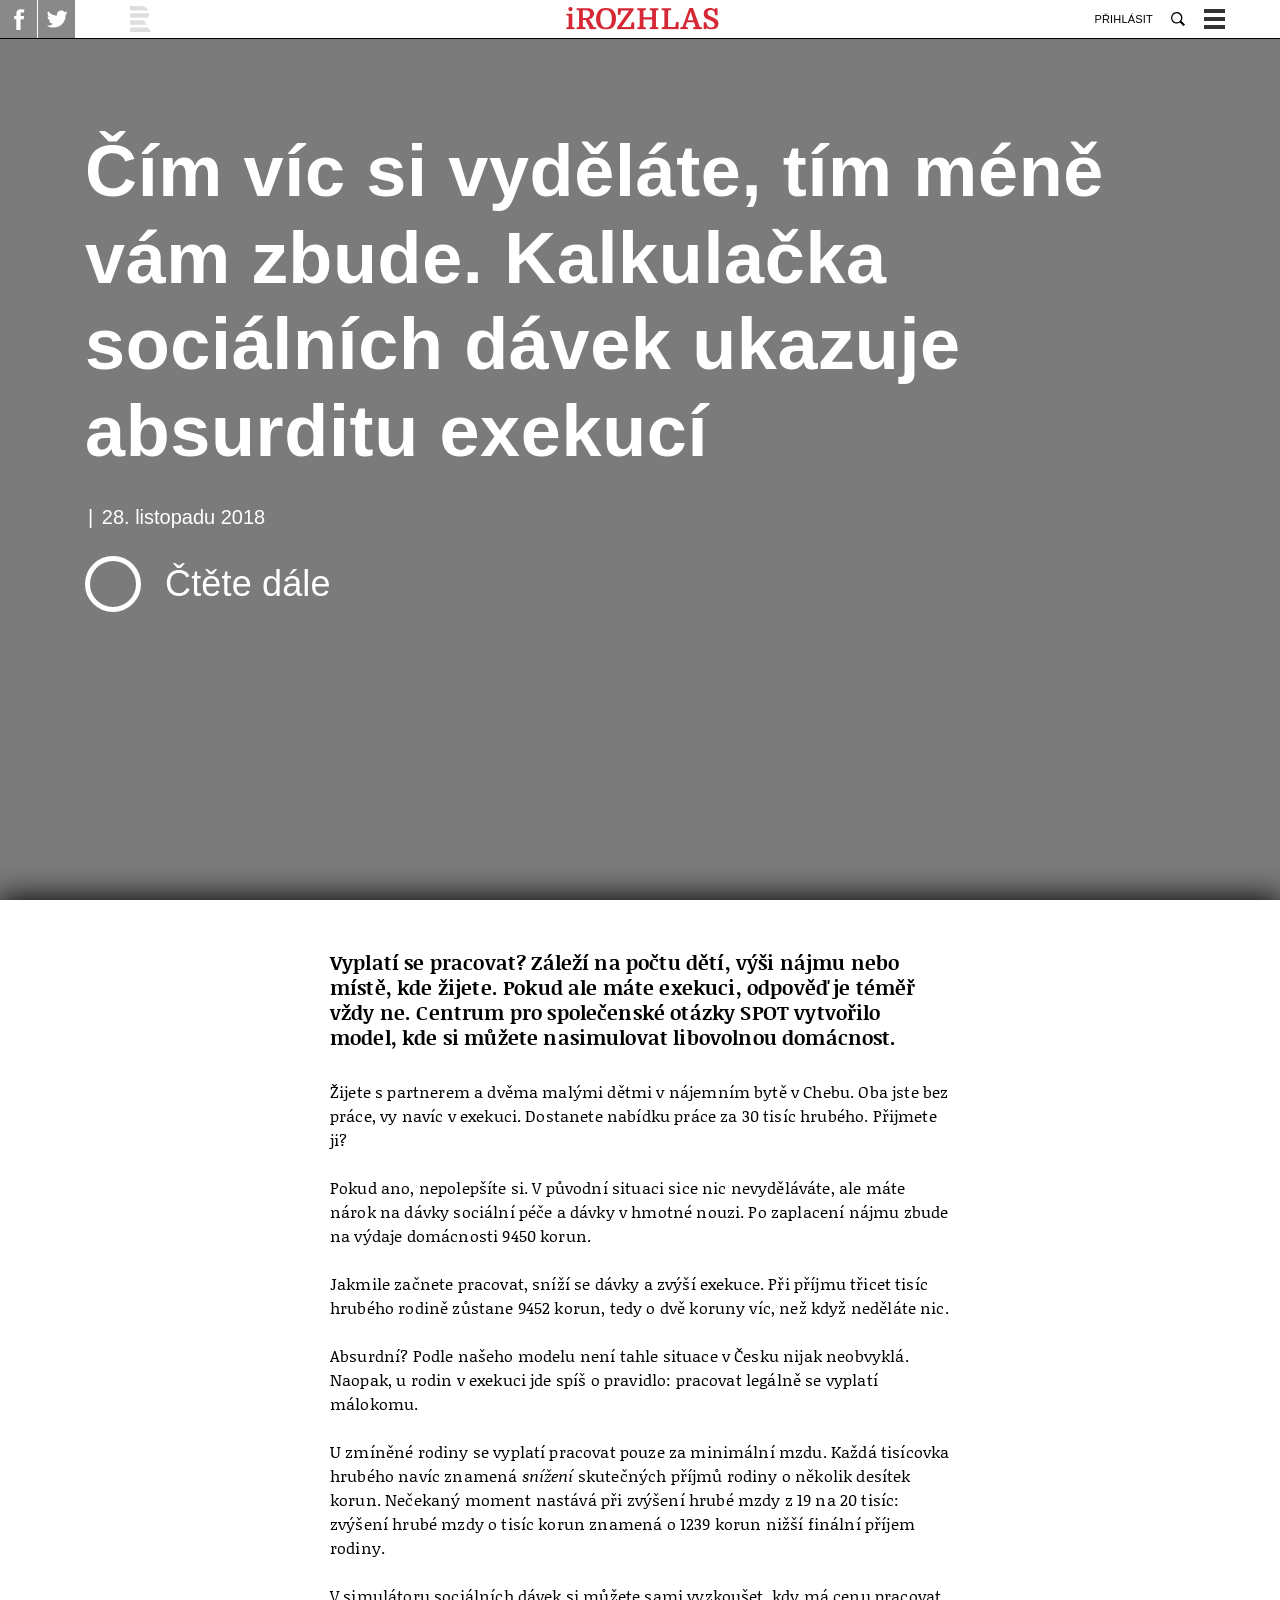
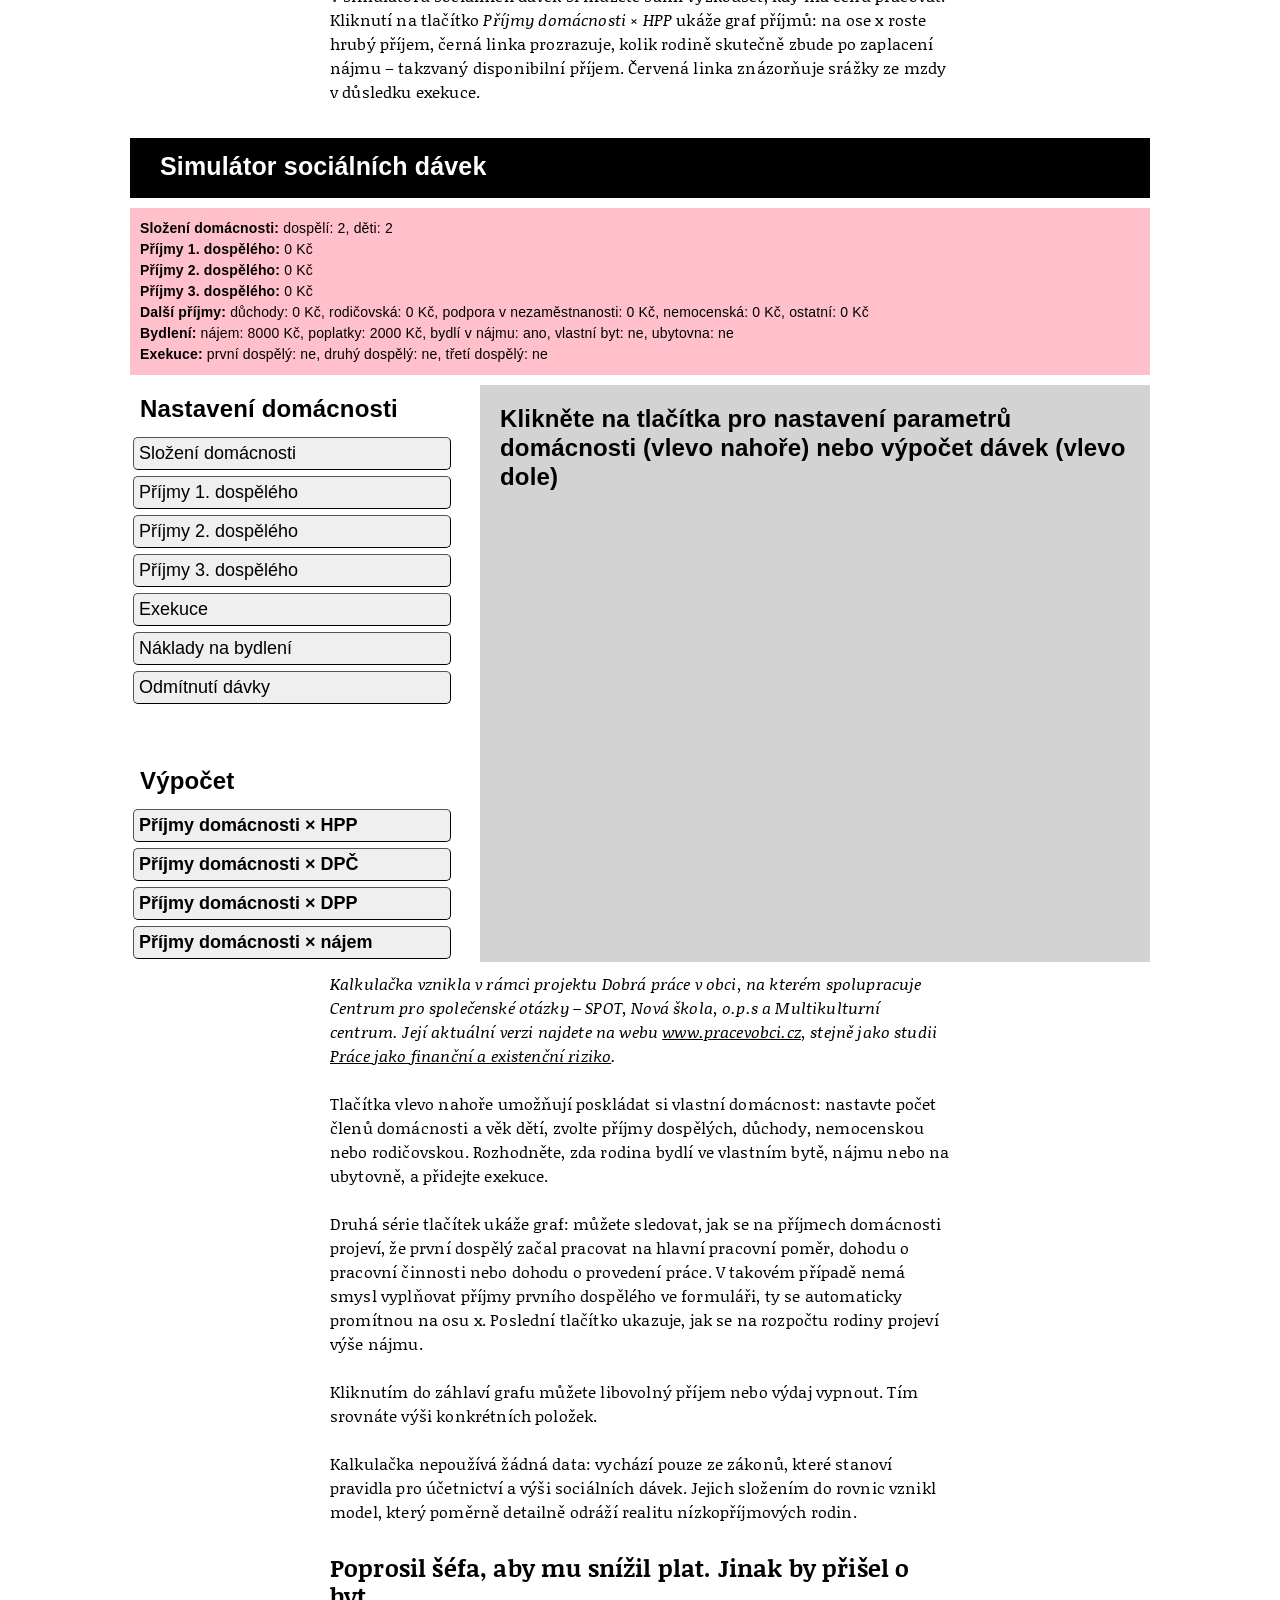
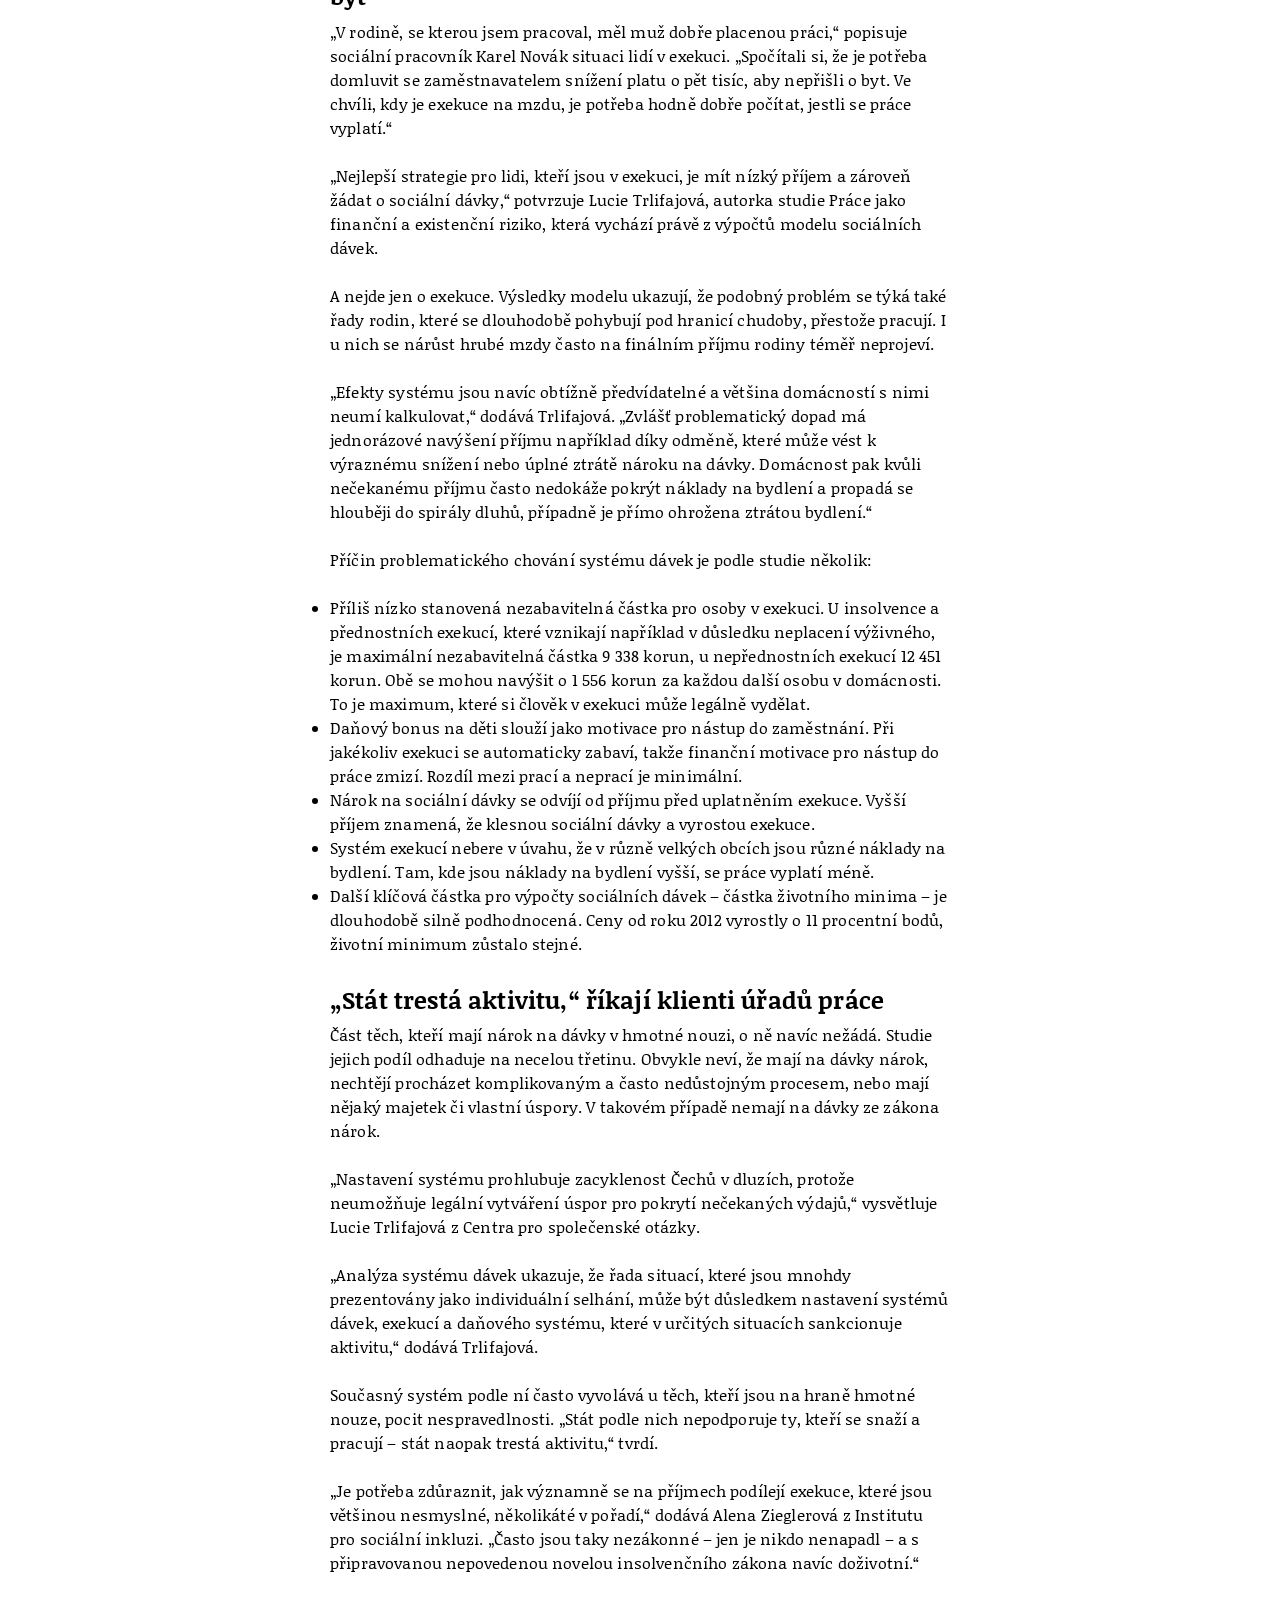
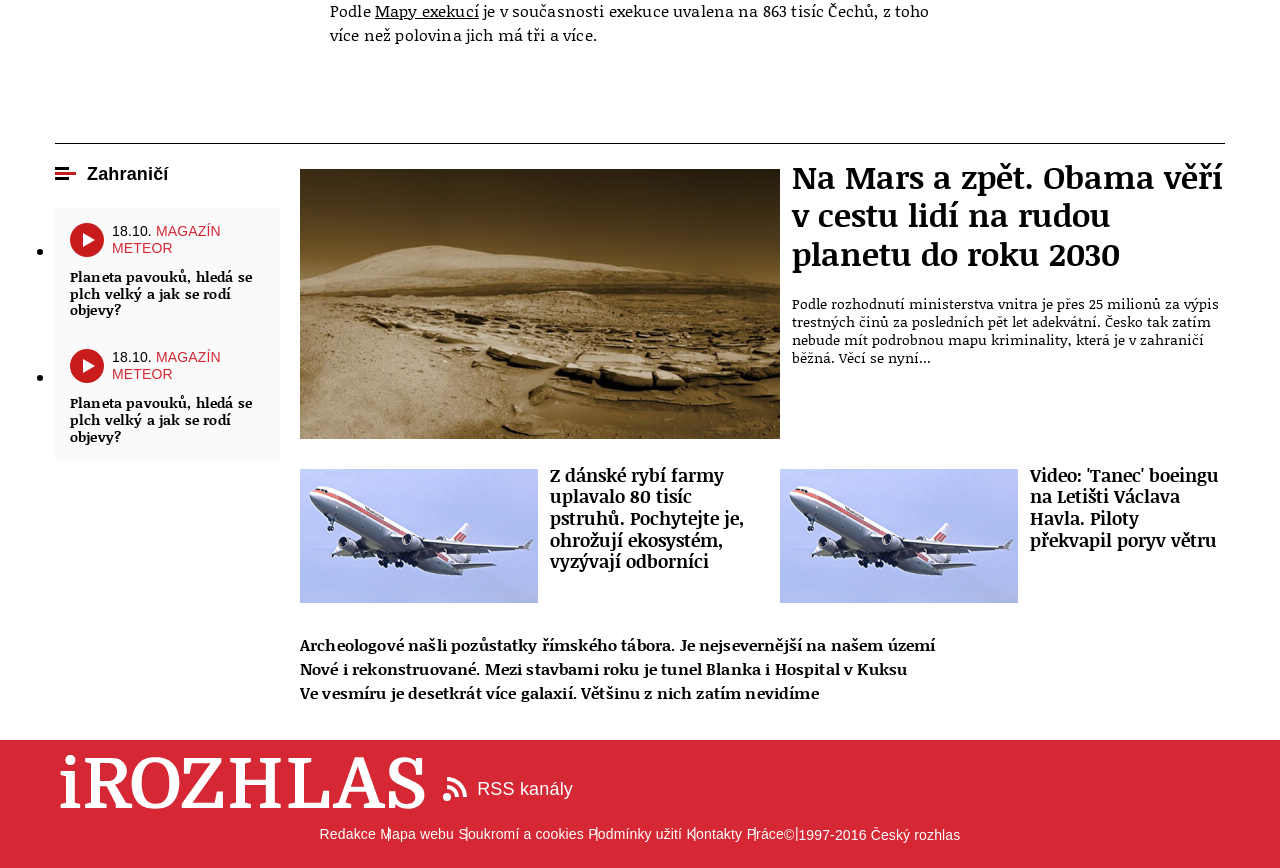
==== commit 3653a48d: "final" ====
--- a/index.html
+++ b/index.html
@@ -231,11 +231,13 @@
 
 <div class="b-data__content" id="content">
 <script src="https://code.jquery.com/jquery-3.3.1.min.js"></script>
-
-<style>li{background:0 0!important;margin:0!important;padding:0!important}ol,ul{list-style:initial!important;font-size:medium!important;line-height:1.5!important}hr{max-width:none!important}#kalk{width:100%;height:1550px;border:none}</style>
+<script src="https://code.highcharts.com/highcharts.js"></script>
+<script src="https://code.highcharts.com/modules/annotations.js"></script>
+
+<style>li{background:0 0!important;margin:0!important;padding:0!important}ol,ul{list-style:initial!important;font-size:medium!important;line-height:1.5!important}hr{max-width:none!important}li{background:0 0!important}hr{max-width:none!important}#container{font-family:Roboto,sans-serif}#title{background:#000;color:#fff;height:60px;margin:10px;font-size:25px;font-weight:700;padding:10px 10px 10px 30px}#upperwindow{background:pink;height:auto;margin:10px;padding:10px;line-height:1.5;font-size:14px}#middlewindowgroup{margin:10px;display:flex;flex-wrap:wrap;height:auto}#buttonwindowgroup{width:340px;margin-right:10px}#mainwindow{background:#d3d3d3;flex:1;padding:10px}#lowerbuttonwindow{padding-top:50px}.bw-button{font-size:18px;margin:3px;text-align:left;width:90%;border-radius:5px;border-width:1px;padding:5px}.uw-button{font-size:18px;margin:7px;text-align:left;width:10%;border-radius:5px;border-width:1px;padding:5px}#bw-title{margin:10px}.formrow{padding-bottom:10px}.formrowtext{display:inline;padding-right:5px}.formrowtextfirst{display:block;padding-bottom:5px}.formrowinput{display:inline}.formrowradiodetail{display:inline;padding-left:5px}.formrowradiomain{display:inline;padding-left:5px}.inputnr{border-radius:5px;border-width:1px;padding:5px;min-width:45px}.taxbonus{padding-left:25px}.mw-button{font-size:18px;margin:10px;text-align:left;width:210px;border-radius:5px;border-width:1px;padding:5px}.tooltip{position:relative;display:inline-block;border-bottom:1px dotted #000}.tooltip .tooltiptext{visibility:hidden;width:400px;background-color:#000;color:#fff;text-align:center;padding:5px 0;border-radius:6px;position:absolute;z-index:1}.tooltip:hover .tooltiptext{visibility:visible}.mw-text h2{margin-top:10px;margin-left:0}.typsmlouvyform{border-radius:5px;border-width:1px;padding:5px}</style>
 <div class="row-main row-main--narrow">
 
-<p class="text-bold text-lg">Vyplatí se pracovat? Záleží na počtu dětí, výši nájmu nebo místě, kde žijete. Pokud ale máte exekuci, odpověď je téměř vždy ne. Datoví novináři serveru iROZHLAS s neziskovkou Nová škola vytvořili model, kde si můžete nasimulovat libovolnou domácnost.</p>
+<p class="text-bold text-lg">Vyplatí se pracovat? Záleží na počtu dětí, výši nájmu nebo místě, kde žijete. Pokud ale máte exekuci, odpověď je téměř vždy ne. Centrum pro společenské otázky SPOT vytvořilo model, kde si můžete nasimulovat libovolnou domácnost.</p>
 
 <p>Žijete s partnerem a dvěma malými dětmi v nájemním bytě v Chebu. Oba jste bez práce, vy navíc v exekuci. Dostanete nabídku práce za 30 tisíc hrubého. Přijmete ji?</p>
 <p>Pokud ano, nepolepšíte si. V původní situaci sice nic nevyděláváte, ale máte nárok na dávky sociální péče a dávky v hmotné nouzi. Po zaplacení nájmu zbude na výdaje domácnosti 9450 korun.</p>
@@ -244,9 +246,41 @@
 <p>U zmíněné rodiny se vyplatí pracovat pouze za minimální mzdu. Každá tisícovka hrubého navíc znamená <em>snížení</em> skutečných příjmů rodiny o několik desítek korun. Nečekaný moment nastává při zvýšení hrubé mzdy z 19 na 20 tisíc: zvýšení hrubé mzdy o tisíc korun znamená o 1239 korun nižší finální příjem rodiny.</p>
 <p>V simulátoru sociálních dávek si můžete sami vyzkoušet, kdy má cenu pracovat. Kliknutí na tlačítko <em>Příjmy domácnosti × HPP</em> ukáže graf příjmů: na ose x roste hrubý příjem, černá linka prozrazuje, kolik rodině skutečně zbude po zaplacení nájmu – takzvaný disponibilní příjem. Červená linka znázorňuje srážky ze mzdy v důsledku exekuce.</p>
 </div><div class="row-main row-main--article">
-    <iframe id="kalk" src="https://www.pracevobci.cz/kalkulacka/" scrolling="yes"></iframe>
+<div id="container">
+    <div id="title">Simulátor sociálních dávek</div>
+        <div id="upperwindow">
+            <div></div>
+        </div>
+    <div id="middlewindowgroup">
+        <div id="buttonwindowgroup">
+            <div id="upperbuttonwindow">
+                <h2 id="bw-title">Nastavení domácnosti</h2>
+                <button class="bw-button" type="button" onclick="vyplnSlozeniDomacnosti()">Složení domácnosti </button>
+                <button class="bw-button" type="button" onclick="vyplnPrijmyPrvnihoDospeleho()">Příjmy 1. dospělého</button>
+                <button class="bw-button" type="button" onclick="vyplnPrijmyDruhehoDospeleho()">Příjmy 2. dospělého</button>
+                <button class="bw-button" type="button" onclick="vyplnPrijmyTretihoDospeleho()">Příjmy 3. dospělého</button>
+                <button class="bw-button" type="button" onclick="vyplnExekuce()">Exekuce</button>
+                <button class="bw-button" type="button" onclick="vyplnNakladyNaBydleni()">Náklady na bydlení</button>
+                <button class="bw-button" type="button" onclick="vyplnZadostODavky()">Odmítnutí dávky</button>
+            </div>
+            <div id="lowerbuttonwindow">
+                <h2 id="bw-title">Výpočet</h2>
+                <button class="bw-button" type="button" onclick="dynamickyModelujRodinu(1)"><strong>Příjmy domácnosti × HPP </strong></button>
+                <button class="bw-button" type="button" onclick="dynamickyModelujRodinu(2)"><strong>Příjmy domácnosti × DPČ </strong></button>
+                <button class="bw-button" type="button" onclick="dynamickyModelujRodinu(3)"><strong>Příjmy domácnosti × DPP </strong></button>
+                <button class="bw-button" type="button" onclick="dynamickyModelujRodinu(4)"><strong>Příjmy domácnosti × nájem </strong></button>
+            </div>
+        </div>
+        <div id="mainwindow">
+            <div id="mw-text">
+                <h2 id="bw-title">Klikněte na tlačítka pro nastavení parametrů domácnosti (vlevo nahoře) nebo výpočet dávek (vlevo dole)</h2>
+            </div>
+        </div>
+    </div>
+</div>
 </div><div class="row-main row-main--narrow">
 
+<p><em>Kalkulačka vznikla v rámci projektu Dobrá práce v obci, na kterém spolupracuje Centrum pro společenské otázky – SPOT, Nová škola, o.p.s a Multikulturní centrum. Její aktuální verzi najdete na webu <a href="www.pracevobci.cz">www.pracevobci.cz</a>, stejně jako studii <a href="https://www.pracevobci.cz/studie">Práce jako finanční a existenční riziko</a>.</em></p>
 <p>Tlačítka vlevo nahoře umožňují poskládat si vlastní domácnost: nastavte počet členů domácnosti a věk dětí, zvolte příjmy dospělých, důchody, nemocenskou nebo rodičovskou. Rozhodněte, zda rodina bydlí ve vlastním bytě, nájmu nebo na ubytovně, a přidejte exekuce.</p>
 <p>Druhá série tlačítek ukáže graf: můžete sledovat, jak se na příjmech domácnosti projeví, že první dospělý začal pracovat na hlavní pracovní poměr, dohodu o pracovní činnosti nebo dohodu o provedení práce. V takovém případě nemá smysl vyplňovat příjmy prvního dospělého ve formuláři, ty se automaticky promítnou na osu x. Poslední tlačítko ukazuje, jak se na rozpočtu rodiny projeví výše nájmu.</p>
 <p>Kliknutím do záhlaví grafu můžete libovolný příjem nebo výdaj vypnout. Tím srovnáte výši konkrétních položek.</p>
@@ -282,7 +316,3449 @@
 </article>
 </div>
 </div>
-</div><script>"use strict";for(var links=document.getElementsByTagName("a"),i=0,linksLength=links.length;i<linksLength;i++)links[i].hostname!=window.location.hostname&&(links[i].target="_blank",links[i].rel="noopener noreferrer");</script>
+</div><script>
+//ED
+// hrubý příjem, typ smlouvy (HPP = 0, DPČ = 1, DPP = 2), růžový papír?, počet vyživovaných dětí, výjimka z minimálního základu?
+var prvniDospelyPrvniZamestnavatel = [0, 0, false, 0, false],
+	prvniDospelyDruhyZamestnavatel = [0, 0, false, 0, false],
+	druhyDospelyPrvniZamestnavatel = [0, 0, false, 0, false],
+	druhyDospelyDruhyZamestnavatel = [0, 0, false, 0, false],
+	tretiDospelyPrvniZamestnavatel = [0, 0, false, 0, false],
+	tretiDospelyDruhyZamestnavatel = [0, 0, false, 0, false],
+//IT
+
+// důchody, rodičovský příspěvek, podpora v nezaměstnanosti, nemocenská, ostatní příjmy
+	prvniDospelyDalsiPrijmy = [0, 0, 0, 0, 0],
+	druhyDospelyDalsiPrijmy = [0, 0, 0, 0, 0],
+	tretiDospelyDalsiPrijmy = [0, 0, 0, 0, 0],
+
+// počet přednostních exekucí, počet nepřednostních exekucí, počet dalších vyživovaných osob
+	prvniDospelyExekuce = [false, false, 0],
+	druhyDospelyExekuce = [false, false, 0],
+	tretiDospelyExekuce = [false, false, 0],
+
+// počet dospělých, počet dětí pod 6 let, počet dětí 6 až 15 let, počet nezaopatřených dětí 15 až 26 let, počet členů domácnosti, počet členů domácnosti s trvalým bydlištěm jinde
+	slozeniDomacnosti = [0, 0, 0, 0, 0, 0],
+
+// kolik členů domácnosti má snížené minimum na existenční, má rodina nárok na vyšší dávky na děti (pobírá rodičovskou, mateřskou, nebo podporu v nezaměstnanosti)?
+	socialOptional = [0, false],
+
+//ED
+// nájem, poplatky, bydlí v nájmu?, bydlí ve vlastním nebo družstevním bytě?, bydlí na ubytovně, chatě nebo v podnájmu?,
+// velikost obce (1 = Praha, 2 = nad 100 000, 3 = nad 50 000, 4 = nad 10 000, 5 = pod 10 000), místně obvyklé náklady stanovené ÚP
+	bydleni = [0, 0, true, false, false, 1, 0],
+//IT
+
+//ED
+// chce přídavky na děti?, chce příspěvek na bydlení?, chce příspěvek na živobytí?, chce doplatek na bydlení?
+	pozadovaneDavky = [true, true, true, true];
+//IT
+
+// testovací rodinka
+
+//ED
+prvniDospelyPrvniZamestnavatel = [0, 0, true, 2, false];
+slozeniDomacnosti = [2, 2, 0, 0, 0, 0];
+bydleni = [8000, 2000, true, false, false, 1, 0];
+//IT//ED
+function vyplnSlozeniDomacnosti() {
+
+	var text = '<div class="mw-text">';
+	text += '<h2>Složení domácnosti</h2>';
+	text += '<div class="formrow">';
+	text += '<div class="formrowtext">Počet dospělých</div>';
+	text += '<div class="formrowinput"><input novalidate class="inputnr" type="number" min="0" max="3" id="pocetDospelych" onchange="prepisFormular(\'slozeniDomacnosti\', \'0\', this.value)"</div>';
+	text += '</div>';
+	text += '</div>';
+	text += '<div class="formrow">';
+	text += '<div class="formrowtext">Počet dětí do 6 let</div>';
+	text += '<div class="formrowinput"><input novalidate class="inputnr" type="number" min="0" max="5" id="pocetDetiPod6" onchange="prepisFormular(\'slozeniDomacnosti\', \'1\', this.value)"></div>';
+	text += '</div>';
+	text += '<div class="formrow">';
+	text += '<div class="formrowtext">Počet dětí od 6 do 15 let</div>';
+	text += '<div class="formrowinput"><input novalidate class="inputnr" type="number" min="0" max="5" id="pocetDeti6Az15" onchange="prepisFormular(\'slozeniDomacnosti\', \'2\', this.value)"></div>';
+	text += '</div>';
+	text += '<div class="formrow">';
+	text += '<div class="formrowtext">Počet nezaopatřených dětí od 15 do 26 let</div>';
+	text += '<div class="formrowinput"><input novalidate class="inputnr" type="number" min="0" max="5" id="pocetDeti15Az26" onchange="prepisFormular(\'slozeniDomacnosti\', \'3\', this.value)"></div>';
+	text += '</div>';
+	text += '<div class="formrow">';
+	text += '<div class="formrowtext">Počet členů domácnosti s trvalým bydlištěm jinde</div>';
+	text += '<div class="formrowinput"><input novalidate class="inputnr" type="number" min="0" max="18" id="trvaleBydlisteJinde" onchange="prepisFormular(\'slozeniDomacnosti\', \'5\', this.value)"></div>';
+	text += '</div>';
+	text += '<div class="formrow">';
+	text += '<div class="formrowtext">Počet členů domácnosti se sníženým životním minimem na existenční</div>';
+	text += '<div class="formrowinput"><input novalidate class="inputnr" type="number" min="0" max="3" id="snizeneZivotniMinimum" onchange="prepisFormular(\'socialOptional\', \'0\', this.value)"></div>';
+	text += '</div>';
+
+	document.getElementById("mainwindow").innerHTML = text;
+
+	document.getElementById("pocetDospelych").value = slozeniDomacnosti[0];
+	document.getElementById("pocetDetiPod6").value = slozeniDomacnosti[1];
+	document.getElementById("pocetDeti6Az15").value = slozeniDomacnosti[2];
+	document.getElementById("pocetDeti15Az26").value = slozeniDomacnosti[3];
+	document.getElementById("trvaleBydlisteJinde").value = slozeniDomacnosti[5];
+	document.getElementById("snizeneZivotniMinimum").value = socialOptional[0];
+
+};
+//IT
+
+//ED
+function vyplnPrijmyPrvnihoDospeleho() {
+
+	var text = '<div class="mw-text">';
+
+	text += '<div id="mw-text-1">';
+	text += '<h2>Příjmy prvního dospělého</h2>';
+	text += '<div class="formrow">';
+	text += '<div class="formrowradiodetail"><input novalidate type="checkbox" id="prvniDospelyPrvniZamestnavatelVyjimka" onclick="prepisFormular(\'prvniDospelyPrvniZamestnavatel\', \'4\', this.checked)">Student/důchodce/pečující o dítě/postižený </div>'
+	text += '</div>';
+	text += '<h3>První zaměstnavatel</h3>';
+	text += '<div class="formrow">';
+	text += '<div class="formrowtext">Hrubý příjem</div>';
+	text += '<div class="formrowinput"><input novalidate class="inputnr" type="number" min="0" max="50000" step="1000" id="prvniDospelyPrvniZamestnavatelPrijem" onchange="prepisFormular(\'prvniDospelyPrvniZamestnavatel\', \'0\', this.value)"></div>';
+	text += '</div>';
+	text += '<div class="formrow">';
+	text += '<div class="formrowtext">Typ smlouvy</div>';
+	text += '<select class="typsmlouvyform" id="prvniDospelyPrvniZamestnavatelTypSmlouvy" onchange="prepisFormular(\'prvniDospelyPrvniZamestnavatel\', \'1\', this.value)">';
+  	text += '<option value="0">HPP</option>';
+  	text += '<option value="1">DPČ</option>';
+  	text += '<option value="2">DPP</option>';
+	text += '</select>';
+	text += '</div>';
+	text += '<div class="formrow">';
+	text += '<div class="formrowradiomain"><input novalidate type="checkbox" id="prvniDospelyPrvniZamestnavatelRuzovyPapir" onclick="prepisFormular(\'prvniDospelyPrvniZamestnavatel\', \'2\', this.checked)">Prohlášení k dani u tohoto zaměstnavatele </div>'
+	text += '</div>';
+	text += '<div class="formrow taxbonus" id="prvniDospelyPrvniZamestnavatelVyzivovaneDetiForm" style="visibility: hidden;">';
+	text += '<div class="formrowtext">Počet dětí k daňovému bonusu</div>';
+	text += '<div class="formrowinput"><input novalidate class="inputnr" type="number" min="0" max="10" id="prvniDospelyPrvniZamestnavatelVyzivovaneDeti" onchange="prepisFormular(\'prvniDospelyPrvniZamestnavatel\', \'3\', this.value)"></div>';
+	text += '</div>';
+	text += '</div>';
+	text += '<div id="mw-text-2">';
+	text += '<div><button class="mw-button" type="button" onclick="pridejZamestnavatelePrvnihoDospeleho()"><span>+</span> další zaměstnavatel</button></div>';
+	text += '</div>';
+	text += '<div id="mw-text-3">';
+	text += '<div><button class="mw-button" type="button" onclick="pridejDalsiPrijmyPrvnihoDospeleho()"><span>+</span> jiné příjmy</button></div>';
+	text += '</div>';
+	text += '</div>';
+
+	document.getElementById("mainwindow").innerHTML = text;
+
+	// vyplnění z globálních proměnných
+	document.getElementById("prvniDospelyPrvniZamestnavatelPrijem").value = prvniDospelyPrvniZamestnavatel[0];
+	document.getElementById("prvniDospelyPrvniZamestnavatelTypSmlouvy").value = prvniDospelyPrvniZamestnavatel[1];
+	document.getElementById("prvniDospelyPrvniZamestnavatelRuzovyPapir").checked = prvniDospelyPrvniZamestnavatel[2];
+	document.getElementById("prvniDospelyPrvniZamestnavatelVyzivovaneDeti").value = prvniDospelyPrvniZamestnavatel[3];
+	document.getElementById("prvniDospelyPrvniZamestnavatelVyjimka").checked = prvniDospelyPrvniZamestnavatel[4];
+
+	// první nastavení formuláře pro počet dětí u prohlášení k dani
+	var prvniDospelyPrvniZamestnavatelDaneCheckStart = prvniDospelyPrvniZamestnavatel[2];
+	if(prvniDospelyPrvniZamestnavatelDaneCheckStart) {
+		document.getElementById("prvniDospelyPrvniZamestnavatelVyzivovaneDeti").value = prvniDospelyPrvniZamestnavatel[3];
+		document.getElementById("prvniDospelyPrvniZamestnavatelVyzivovaneDetiForm").style.visibility = "visible";
+	} else {
+		document.getElementById("prvniDospelyPrvniZamestnavatelVyzivovaneDetiForm").style.visibility = "hidden";
+	}
+
+	// zapnutí/vypnutí formuláře pro počet dětí u prohlášení k dani
+	var prvniDospelyPrvniZamestnavatelDaneCheck = document.getElementById("prvniDospelyPrvniZamestnavatelRuzovyPapir");
+	prvniDospelyPrvniZamestnavatelDaneCheck.onchange = function() {
+
+		if(document.getElementById("prvniDospelyPrvniZamestnavatelVyzivovaneDetiForm").style.visibility == "visible") {
+			document.getElementById("prvniDospelyPrvniZamestnavatelVyzivovaneDetiForm").style.visibility = "hidden";
+		} else {
+			document.getElementById("prvniDospelyPrvniZamestnavatelVyzivovaneDetiForm").style.visibility = "visible";
+			document.getElementById("prvniDospelyPrvniZamestnavatelVyzivovaneDeti").value = prvniDospelyPrvniZamestnavatel[3];
+		}
+
+		// vynulování počtu dětí u prohlášení k dani jinde a přepnutí tlačítka u dalšího zaměstnavatele stejného dospělého
+		document.getElementById("prvniDospelyDruhyZamestnavatelRuzovyPapir").checked = false;
+		document.getElementById("prvniDospelyDruhyZamestnavatelVyzivovaneDetiForm").style.visibility = "hidden";
+		prvniDospelyDruhyZamestnavatel[2] = false;
+		prvniDospelyDruhyZamestnavatel[3] = 0;
+		druhyDospelyPrvniZamestnavatel[3] = 0;
+		druhyDospelyDruhyZamestnavatel[3] = 0;
+		tretiDospelyPrvniZamestnavatel[3] = 0;
+		tretiDospelyDruhyZamestnavatel[3] = 0;
+
+	};
+
+};
+//IT
+
+//ED
+function pridejZamestnavatelePrvnihoDospeleho() {
+
+	var text = '<h3>Druhý zaměstnavatel</h3>';
+	text += '<div class="formrow">';
+	text += '<div class="formrowtext">Hrubý příjem</div>';
+	text += '<div class="formrowinput"><input novalidate class="inputnr" type="number" min="0" max="50000" step="1000" id="prvniDospelyDruhyZamestnavatelPrijem" onchange="prepisFormular(\'prvniDospelyDruhyZamestnavatel\', \'0\', this.value)"></div>';
+	text += '</div>';
+	text += '<div class="formrow">';
+	text += '<div class="formrowtext">Typ smlouvy</div>';
+	text += '<select class="typsmlouvyform" id="prvniDospelyDruhyZamestnavatelTypSmlouvy" onchange="prepisFormular(\'prvniDospelyDruhyZamestnavatel\', \'1\', this.value)">';
+  	text += '<option value="0">HPP</option>';
+  	text += '<option value="1">DPČ</option>';
+  	text += '<option value="2">DPP</option>';
+	text += '</select>';
+	text += '</div>';
+	text += '<div class="formrow">';
+	text += '<div class="formrowradiomain"><input novalidate type="checkbox" id="prvniDospelyDruhyZamestnavatelRuzovyPapir" onclick="prepisFormular(\'prvniDospelyDruhyZamestnavatel\', \'2\', this.checked)">Prohlášení k dani u tohoto zaměstnavatele </div>'
+	text += '</div>';
+	text += '<div class="formrow taxbonus" id="prvniDospelyDruhyZamestnavatelVyzivovaneDetiForm" style="visibility: hidden;">';
+	text += '<div class="formrowtext">Počet dětí k daňovému bonusu</div>';
+	text += '<div class="formrowinput"><input novalidate class="inputnr" type="number" min="0" max="10" id="prvniDospelyDruhyZamestnavatelVyzivovaneDeti" onchange="prepisFormular(\'prvniDospelyDruhyZamestnavatel\', \'3\', this.value)"></div>';
+	text += '</div>';
+
+	document.getElementById("mw-text-2").innerHTML = text;
+
+	// vyplnění z globálních proměnných
+	document.getElementById("prvniDospelyDruhyZamestnavatelPrijem").value = prvniDospelyDruhyZamestnavatel[0];
+	document.getElementById("prvniDospelyDruhyZamestnavatelTypSmlouvy").value = prvniDospelyDruhyZamestnavatel[1];
+	document.getElementById("prvniDospelyDruhyZamestnavatelRuzovyPapir").checked = prvniDospelyDruhyZamestnavatel[2];
+	document.getElementById("prvniDospelyDruhyZamestnavatelVyzivovaneDeti").value = prvniDospelyDruhyZamestnavatel[3];
+	document.getElementById("prvniDospelyDruhyZamestnavatelVyjimka").checked = prvniDospelyDruhyZamestnavatel[4];
+
+	// první nastavení formuláře pro počet dětí u prohlášení k dani
+	var prvniDospelyDruhyZamestnavatelDaneCheckStart = prvniDospelyDruhyZamestnavatel[2];
+	if(prvniDospelyDruhyZamestnavatelDaneCheckStart) {
+		document.getElementById("prvniDospelyDruhyZamestnavatelVyzivovaneDeti").value = prvniDospelyDruhyZamestnavatel[3];
+		document.getElementById("prvniDospelyDruhyZamestnavatelVyzivovaneDetiForm").style.visibility = "visible";
+	} else {
+		document.getElementById("prvniDospelyDruhyZamestnavatelVyzivovaneDetiForm").style.visibility = "hidden";
+	}
+
+	// zapnutí/vypnutí formuláře pro počet dětí u prohlášení k dani
+	var prvniDospelyDruhyZamestnavatelDaneCheck = document.getElementById("prvniDospelyDruhyZamestnavatelRuzovyPapir");
+	prvniDospelyDruhyZamestnavatelDaneCheck.onchange = function() {
+
+		if(document.getElementById("prvniDospelyDruhyZamestnavatelVyzivovaneDetiForm").style.visibility == "visible") {
+			document.getElementById("prvniDospelyDruhyZamestnavatelVyzivovaneDetiForm").style.visibility = "hidden";
+		} else {
+			document.getElementById("prvniDospelyDruhyZamestnavatelVyzivovaneDetiForm").style.visibility = "visible";
+			document.getElementById("prvniDospelyDruhyZamestnavatelVyzivovaneDeti").value = prvniDospelyDruhyZamestnavatel[3];
+		}
+
+		// vynulování počtu dětí u prohlášení k dani jinde a přepnutí tlačítka u dalšího zaměstnavatele stejného dospělého
+		document.getElementById("prvniDospelyPrvniZamestnavatelRuzovyPapir").checked = false;
+		document.getElementById("prvniDospelyPrvniZamestnavatelVyzivovaneDetiForm").style.visibility = "hidden";
+		prvniDospelyPrvniZamestnavatel[2] = false;
+		prvniDospelyPrvniZamestnavatel[3] = 0;
+		druhyDospelyPrvniZamestnavatel[3] = 0;
+		druhyDospelyDruhyZamestnavatel[3] = 0;
+		tretiDospelyPrvniZamestnavatel[3] = 0;
+		tretiDospelyDruhyZamestnavatel[3] = 0;
+
+
+	};
+
+};
+//IT
+
+//ED
+function pridejDalsiPrijmyPrvnihoDospeleho() {
+
+	var text = '<h3>Jiné příjmy</h3>';
+	text += '<div class="formrow">';
+	text += '<div class="formrowtext">Důchod</div>';
+	text += '<div class="formrowinput"><input novalidate class="inputnr" type="number" min="0" max="20000" step="1000" id="prvniDospelyDuchody" onchange="prepisFormular(\'prvniDospelyDalsiPrijmy\', \'0\', this.value)"></div>';
+	text += '</div>';
+	text += '<div class="formrow">';
+	text += '<div class="formrowtext">Rodičovská</div>';
+	text += '<div class="formrowinput"><input novalidate class="inputnr" type="number" min="0" max="20000" step="1000" id="prvniDospelyRodicovska" onchange="prepisFormular(\'prvniDospelyDalsiPrijmy\', \'1\', this.value)"></div>';
+	text += '</div>';
+	text += '<div class="formrow">';
+	text += '<div class="formrowtext">Podpora v nezaměstnanosti</div>';
+	text += '<div class="formrowinput"><input novalidate class="inputnr" type="number" min="0" max="20000" step="1000" id="prvniDospelyPodporaVNezamestnanosti" onchange="prepisFormular(\'prvniDospelyDalsiPrijmy\', \'2\', this.value)"></div>';
+	text += '</div>';
+	text += '<div class="formrow">';
+	text += '<div class="formrowtext">Nemocenská</div>';
+	text += '<div class="formrowinput"><input novalidate class="inputnr" type="number" min="0" max="10000" step="1000" id="prvniDospelyNemocenska" onchange="prepisFormular(\'prvniDospelyDalsiPrijmy\', \'3\', this.value)"></div>';
+	text += '</div>';
+	text += '<div class="formrow">';
+	text += '<div class="formrowtext">Ostatní</div>';
+	text += '<div class="formrowinput"><input novalidate class="inputnr" type="number" min="0" max="10000" step="1000" id="prvniDospelyOstatniPrijmy" onchange="prepisFormular(\'prvniDospelyDalsiPrijmy\', \'4\', this.value)"></div>';
+	text += '</div>';
+
+	document.getElementById("mw-text-3").innerHTML = text;
+
+	// vyplnění z globálních proměnných
+	document.getElementById("prvniDospelyDuchody").value = prvniDospelyDalsiPrijmy[0];
+	document.getElementById("prvniDospelyRodicovska").value = prvniDospelyDalsiPrijmy[1];
+	document.getElementById("prvniDospelyPodporaVNezamestnanosti").value = prvniDospelyDalsiPrijmy[2];
+	document.getElementById("prvniDospelyNemocenska").value = prvniDospelyDalsiPrijmy[3];
+	document.getElementById("prvniDospelyOstatniPrijmy").value = prvniDospelyDalsiPrijmy[4];
+
+};
+//IT
+
+//ED
+function vyplnPrijmyDruhehoDospeleho() {
+
+	var text = '<div class="mw-text">';
+
+	text += '<div id="mw-text-1">';
+	text += '<h2>Příjmy druhého dospělého</h2>';
+	text += '<div class="formrow">';
+	text += '<div class="formrowradiodetail"><input novalidate type="checkbox" id="druhyDospelyPrvniZamestnavatelVyjimka" onclick="prepisFormular(\'druhyDospelyPrvniZamestnavatel\', \'4\', this.checked)">Student/důchodce/pečující o dítě/postižený </div>'
+	text += '</div>';
+	text += '<h3>První zaměstnavatel</h3>';
+	text += '<div class="formrow">';
+	text += '<div class="formrowtext">Hrubý příjem</div>';
+	text += '<div class="formrowinput"><input novalidate class="inputnr" type="number" min="0" max="50000" step="1000" id="druhyDospelyPrvniZamestnavatelPrijem" onchange="prepisFormular(\'druhyDospelyPrvniZamestnavatel\', \'0\', this.value)"></div>';
+	text += '</div>';
+	text += '<div class="formrow">';
+	text += '<div class="formrowtext">Typ smlouvy</div>';
+	text += '<select class="typsmlouvyform" id="druhyDospelyPrvniZamestnavatelTypSmlouvy" onchange="prepisFormular(\'druhyDospelyPrvniZamestnavatel\', \'1\', this.value)">';
+  	text += '<option value="0">HPP</option>';
+  	text += '<option value="1">DPČ</option>';
+  	text += '<option value="2">DPP</option>';
+	text += '</select>';
+	text += '</div>';
+	text += '<div class="formrow">';
+	text += '<div class="formrowradiomain"><input novalidate type="checkbox" id="druhyDospelyPrvniZamestnavatelRuzovyPapir" onclick="prepisFormular(\'druhyDospelyPrvniZamestnavatel\', \'2\', this.checked)">Prohlášení k dani u tohoto zaměstnavatele </div>'
+	text += '</div>';
+	text += '<div class="formrow taxbonus" id="druhyDospelyPrvniZamestnavatelVyzivovaneDetiForm" style="visibility: hidden;">';
+	text += '<div class="formrowtext">Počet dětí k daňovému bonusu</div>';
+	text += '<div class="formrowinput"><input novalidate class="inputnr" type="number" min="0" max="10" id="druhyDospelyPrvniZamestnavatelVyzivovaneDeti" onchange="prepisFormular(\'druhyDospelyPrvniZamestnavatel\', \'3\', this.value)"></div>';
+	text += '</div>';
+	text += '</div>';
+	text += '<div id="mw-text-2">';
+	text += '<div><button class="mw-button" type="button" onclick="pridejZamestnavateleDruhehoDospeleho()"><span>+</span> další zaměstnavatel</button></div>';
+	text += '</div>';
+	text += '<div id="mw-text-3">';
+	text += '<div><button class="mw-button" type="button" onclick="pridejDalsiPrijmyDruhehoDospeleho()"><span>+</span> jiné příjmy</button></div>';
+	text += '</div>';
+	text += '</div>';
+
+	document.getElementById("mainwindow").innerHTML = text;
+
+	// vyplnění z globálních proměnných
+	document.getElementById("druhyDospelyPrvniZamestnavatelPrijem").value = druhyDospelyPrvniZamestnavatel[0];
+	document.getElementById("druhyDospelyPrvniZamestnavatelTypSmlouvy").value = druhyDospelyPrvniZamestnavatel[1];
+	document.getElementById("druhyDospelyPrvniZamestnavatelRuzovyPapir").checked = druhyDospelyPrvniZamestnavatel[2];
+	document.getElementById("druhyDospelyPrvniZamestnavatelVyzivovaneDeti").value = druhyDospelyPrvniZamestnavatel[3];
+	document.getElementById("druhyDospelyPrvniZamestnavatelVyjimka").checked = druhyDospelyPrvniZamestnavatel[4];
+
+	// první nastavení formuláře pro počet dětí u prohlášení k dani
+	var druhyDospelyPrvniZamestnavatelDaneCheckStart = druhyDospelyPrvniZamestnavatel[2];
+	if(druhyDospelyPrvniZamestnavatelDaneCheckStart) {
+		document.getElementById("druhyDospelyPrvniZamestnavatelVyzivovaneDeti").value = druhyDospelyPrvniZamestnavatel[3];
+		document.getElementById("druhyDospelyPrvniZamestnavatelVyzivovaneDetiForm").style.visibility = "visible";
+	} else {
+		document.getElementById("druhyDospelyPrvniZamestnavatelVyzivovaneDetiForm").style.visibility = "hidden";
+	}
+
+	// zapnutí/vypnutí formuláře pro počet dětí u prohlášení k dani
+	var druhyDospelyPrvniZamestnavatelDaneCheck = document.getElementById("druhyDospelyPrvniZamestnavatelRuzovyPapir");
+	druhyDospelyPrvniZamestnavatelDaneCheck.onchange = function() {
+
+		if(document.getElementById("druhyDospelyPrvniZamestnavatelVyzivovaneDetiForm").style.visibility == "visible") {
+			document.getElementById("druhyDospelyPrvniZamestnavatelVyzivovaneDetiForm").style.visibility = "hidden";
+		} else {
+			document.getElementById("druhyDospelyPrvniZamestnavatelVyzivovaneDetiForm").style.visibility = "visible";
+			document.getElementById("druhyDospelyPrvniZamestnavatelVyzivovaneDeti").value = druhyDospelyPrvniZamestnavatel[3];
+		}
+
+		// vynulování počtu dětí u prohlášení k dani jinde a přepnutí tlačítka u dalšího zaměstnavatele stejného dospělého
+		document.getElementById("druhyDospelyDruhyZamestnavatelRuzovyPapir").checked = false;
+		document.getElementById("druhyDospelyDruhyZamestnavatelVyzivovaneDetiForm").style.visibility = "hidden";
+		druhyDospelyDruhyZamestnavatel[2] = false;
+		prvniDospelyPrvniZamestnavatel[3] = 0;
+		prvniDospelyDruhyZamestnavatel[3] = 0;
+		druhyDospelyDruhyZamestnavatel[3] = 0;
+		tretiDospelyPrvniZamestnavatel[3] = 0;
+		tretiDospelyDruhyZamestnavatel[3] = 0;
+
+
+	};
+
+};
+//IT
+
+//ED
+function pridejZamestnavateleDruhehoDospeleho() {
+
+	var text = '<h3>Druhý zaměstnavatel</h3>';
+	text += '<div class="formrow">';
+	text += '<div class="formrowtext">Hrubý příjem</div>';
+	text += '<div class="formrowinput"><input novalidate class="inputnr" type="number" min="0" max="50000" step="1000" id="druhyDospelyDruhyZamestnavatelPrijem" onchange="prepisFormular(\'druhyDospelyDruhyZamestnavatel\', \'0\', this.value)"></div>';
+	text += '</div>';
+	text += '<div class="formrow">';
+	text += '<div class="formrowtext">Typ smlouvy</div>';
+	text += '<select class="typsmlouvyform" id="druhyDospelyDruhyZamestnavatelTypSmlouvy" onchange="prepisFormular(\'druhyDospelyDruhyZamestnavatel\', \'1\', this.value)">';
+	text += '<option value="0">HPP</option>';
+	text += '<option value="1">DPČ</option>';
+	text += '<option value="2">DPP</option>';
+	text += '</select>';
+	text += '</div>';
+	text += '<div class="formrow">';
+	text += '<div class="formrowradiomain"><input novalidate type="checkbox" id="druhyDospelyDruhyZamestnavatelRuzovyPapir" onclick="prepisFormular(\'druhyDospelyDruhyZamestnavatel\', \'2\', this.checked)">Prohlášení k dani u tohoto zaměstnavatele </div>'
+	text += '</div>';
+	text += '<div class="formrow taxbonus" id="druhyDospelyDruhyZamestnavatelVyzivovaneDetiForm" style="visibility: hidden;">';
+	text += '<div class="formrowtext">Počet dětí k daňovému bonusu</div>';
+	text += '<div class="formrowinput"><input novalidate class="inputnr" type="number" min="0" max="10" id="druhyDospelyDruhyZamestnavatelVyzivovaneDeti" onchange="prepisFormular(\'druhyDospelyDruhyZamestnavatel\', \'3\', this.value)"></div>';
+	text += '</div>';
+
+	document.getElementById("mw-text-2").innerHTML = text;
+
+	// vyplnění z globálních proměnných
+	document.getElementById("druhyDospelyDruhyZamestnavatelPrijem").value = druhyDospelyDruhyZamestnavatel[0];
+	document.getElementById("druhyDospelyDruhyZamestnavatelTypSmlouvy").value = druhyDospelyDruhyZamestnavatel[1];
+	document.getElementById("druhyDospelyDruhyZamestnavatelRuzovyPapir").checked = druhyDospelyDruhyZamestnavatel[2];
+	document.getElementById("druhyDospelyDruhyZamestnavatelVyzivovaneDeti").value = druhyDospelyDruhyZamestnavatel[3];
+	document.getElementById("druhyDospelyDruhyZamestnavatelVyjimka").checked = druhyDospelyDruhyZamestnavatel[4];
+
+	// první nastavení formuláře pro počet dětí u prohlášení k dani
+	var druhyDospelyDruhyZamestnavatelDaneCheckStart = druhyDospelyDruhyZamestnavatel[2];
+	if(druhyDospelyDruhyZamestnavatelDaneCheckStart) {
+		document.getElementById("druhyDospelyDruhyZamestnavatelVyzivovaneDeti").value = druhyDospelyDruhyZamestnavatel[3];
+		document.getElementById("druhyDospelyDruhyZamestnavatelVyzivovaneDetiForm").style.visibility = "visible";
+	} else {
+		document.getElementById("druhyDospelyDruhyZamestnavatelVyzivovaneDetiForm").style.visibility = "hidden";
+	}
+
+	// zapnutí/vypnutí formuláře pro počet dětí u prohlášení k dani
+	var druhyDospelyDruhyZamestnavatelDaneCheck = document.getElementById("druhyDospelyDruhyZamestnavatelRuzovyPapir");
+	druhyDospelyDruhyZamestnavatelDaneCheck.onchange = function() {
+
+		if(document.getElementById("druhyDospelyDruhyZamestnavatelVyzivovaneDetiForm").style.visibility == "visible") {
+			document.getElementById("druhyDospelyDruhyZamestnavatelVyzivovaneDetiForm").style.visibility = "hidden";
+		} else {
+			document.getElementById("druhyDospelyDruhyZamestnavatelVyzivovaneDetiForm").style.visibility = "visible";
+			document.getElementById("druhyDospelyDruhyZamestnavatelVyzivovaneDeti").value = druhyDospelyDruhyZamestnavatel[3];
+		}
+
+		// vynulování počtu dětí u prohlášení k dani jinde a přepnutí tlačítka u dalšího zaměstnavatele stejného dospělého
+		document.getElementById("druhyDospelyPrvniZamestnavatelRuzovyPapir").checked = false;
+		document.getElementById("druhyDospelyPrvniZamestnavatelVyzivovaneDetiForm").style.visibility = "hidden";
+		druhyDospelyPrvniZamestnavatel[2] = false;
+		prvniDospelyPrvniZamestnavatel[3] = 0;
+		prvniDospelyDruhyZamestnavatel[3] = 0;
+		druhyDospelyPrvniZamestnavatel[3] = 0;
+		tretiDospelyPrvniZamestnavatel[3] = 0;
+		tretiDospelyDruhyZamestnavatel[3] = 0;
+
+	};
+
+};
+//IT
+
+//ED
+function pridejDalsiPrijmyDruhehoDospeleho() {
+
+	var text = '<h3>Jiné příjmy</h3>';
+	text += '<div class="formrow">';
+	text += '<div class="formrowtext">Důchod</div>';
+	text += '<div class="formrowinput"><input novalidate class="inputnr" type="number" min="0" max="20000" step="1000" id="druhyDospelyDuchody" onchange="prepisFormular(\'druhyDospelyDalsiPrijmy\', \'0\', this.value)"></div>';
+	text += '</div>';
+	text += '<div class="formrow">';
+	text += '<div class="formrowtext">Rodičovská</div>';
+	text += '<div class="formrowinput"><input novalidate class="inputnr" type="number" min="0" max="20000" step="1000" id="druhyDospelyRodicovska" onchange="prepisFormular(\'druhyDospelyDalsiPrijmy\', \'1\', this.value)"></div>';
+	text += '</div>';
+	text += '<div class="formrow">';
+	text += '<div class="formrowtext">Podpora v nezaměstnanosti</div>';
+	text += '<div class="formrowinput"><input novalidate class="inputnr" type="number" min="0" max="20000" step="1000" id="druhyDospelyPodporaVNezamestnanosti" onchange="prepisFormular(\'druhyDospelyDalsiPrijmy\', \'2\', this.value)"></div>';
+	text += '</div>';
+	text += '<div class="formrow">';
+	text += '<div class="formrowtext">Nemocenská</div>';
+	text += '<div class="formrowinput"><input novalidate class="inputnr" type="number" min="0" max="10000" step="1000" id="druhyDospelyNemocenska" onchange="prepisFormular(\'druhyDospelyDalsiPrijmy\', \'3\', this.value)"></div>';
+	text += '</div>';
+	text += '<div class="formrow">';
+	text += '<div class="formrowtext">Ostatní</div>';
+	text += '<div class="formrowinput"><input novalidate class="inputnr" type="number" min="0" max="10000" step="1000" id="druhyDospelyOstatniPrijmy" onchange="prepisFormular(\'druhyDospelyDalsiPrijmy\', \'4\', this.value)"></div>';
+	text += '</div>';
+
+	document.getElementById("mw-text-3").innerHTML = text;
+
+	// vyplnění z globálních proměnných
+	document.getElementById("druhyDospelyDuchody").value = druhyDospelyDalsiPrijmy[0];
+	document.getElementById("druhyDospelyRodicovska").value = druhyDospelyDalsiPrijmy[1];
+	document.getElementById("druhyDospelyPodporaVNezamestnanosti").value = druhyDospelyDalsiPrijmy[2];
+	document.getElementById("druhyDospelyNemocenska").value = druhyDospelyDalsiPrijmy[3];
+	document.getElementById("druhyDospelyOstatniPrijmy").value = druhyDospelyDalsiPrijmy[4];
+
+};
+//IT
+
+//ED
+function vyplnPrijmyTretihoDospeleho() {
+
+	var text = '<div class="mw-text">';
+
+	text += '<div id="mw-text-1">';
+	text += '<h2>Příjmy třetího dospělého</h2>';
+	text += '<div class="formrow">';
+	text += '<div class="formrowradiodetail"><input novalidate type="checkbox" id="tretiDospelyPrvniZamestnavatelVyjimka" onclick="prepisFormular(\'tretiDospelyPrvniZamestnavatel\', \'4\', this.checked)">Student/důchodce/pečující o dítě/postižený </div>'
+	text += '</div>';
+	text += '<h3>První zaměstnavatel</h3>';
+	text += '<div class="formrow">';
+	text += '<div class="formrowtext">Hrubý příjem</div>';
+	text += '<div class="formrowinput"><input novalidate class="inputnr" type="number" min="0" max="50000" step="1000" id="tretiDospelyPrvniZamestnavatelPrijem" onchange="prepisFormular(\'tretiDospelyPrvniZamestnavatel\', \'0\', this.value)"></div>';
+	text += '</div>';
+	text += '<div class="formrow">';
+	text += '<div class="formrowtext">Typ smlouvy</div>';
+	text += '<select class="typsmlouvyform" id="tretiDospelyPrvniZamestnavatelTypSmlouvy" onchange="prepisFormular(\'tretiDospelyPrvniZamestnavatel\', \'1\', this.value)">';
+  	text += '<option value="0">HPP</option>';
+  	text += '<option value="1">DPČ</option>';
+  	text += '<option value="2">DPP</option>';
+	text += '</select>';
+	text += '</div>';
+	text += '<div class="formrow">';
+	text += '<div class="formrowradiomain"><input novalidate type="checkbox" id="tretiDospelyPrvniZamestnavatelRuzovyPapir" onclick="prepisFormular(\'tretiDospelyPrvniZamestnavatel\', \'2\', this.checked)">Prohlášení k dani u tohoto zaměstnavatele </div>'
+	text += '</div>';
+	text += '<div class="formrow taxbonus" id="tretiDospelyPrvniZamestnavatelVyzivovaneDetiForm" style="visibility: hidden;">';
+	text += '<div class="formrowtext">Počet dětí k daňovému bonusu</div>';
+	text += '<div class="formrowinput"><input novalidate class="inputnr" type="number" min="0" max="10" id="tretiDospelyPrvniZamestnavatelVyzivovaneDeti" onchange="prepisFormular(\'tretiDospelyPrvniZamestnavatel\', \'3\', this.value)"></div>';
+	text += '</div>';
+	text += '</div>';
+	text += '<div id="mw-text-2">';
+	text += '<div><button class="mw-button" type="button" onclick="pridejZamestnavateleTretihoDospeleho()"><span>+</span> další zaměstnavatel</button></div>';
+	text += '</div>';
+	text += '<div id="mw-text-3">';
+	text += '<div><button class="mw-button" type="button" onclick="pridejDalsiPrijmyTretihoDospeleho()"><span>+</span> jiné příjmy</button></div>';
+	text += '</div>';
+	text += '</div>';
+
+	document.getElementById("mainwindow").innerHTML = text;
+
+	// vyplnění z globálních proměnných
+	document.getElementById("tretiDospelyPrvniZamestnavatelPrijem").value = tretiDospelyPrvniZamestnavatel[0];
+	document.getElementById("tretiDospelyPrvniZamestnavatelTypSmlouvy").value = tretiDospelyPrvniZamestnavatel[1];
+	document.getElementById("tretiDospelyPrvniZamestnavatelRuzovyPapir").checked = tretiDospelyPrvniZamestnavatel[2];
+	document.getElementById("tretiDospelyPrvniZamestnavatelVyzivovaneDeti").value = tretiDospelyPrvniZamestnavatel[3];
+	document.getElementById("tretiDospelyPrvniZamestnavatelVyjimka").checked = tretiDospelyPrvniZamestnavatel[4];
+
+	// první nastavení formuláře pro počet dětí u prohlášení k dani
+	var tretiDospelyPrvniZamestnavatelDaneCheckStart = tretiDospelyPrvniZamestnavatel[2];
+	if(tretiDospelyPrvniZamestnavatelDaneCheckStart) {
+		document.getElementById("tretiDospelyPrvniZamestnavatelVyzivovaneDeti").value = tretiDospelyPrvniZamestnavatel[3];
+		document.getElementById("tretiDospelyPrvniZamestnavatelVyzivovaneDetiForm").style.visibility = "visible";
+	} else {
+		document.getElementById("tretiDospelyPrvniZamestnavatelVyzivovaneDetiForm").style.visibility = "hidden";
+	}
+
+	// zapnutí/vypnutí formuláře pro počet dětí u prohlášení k dani
+	var tretiDospelyPrvniZamestnavatelDaneCheck = document.getElementById("tretiDospelyPrvniZamestnavatelRuzovyPapir");
+	tretiDospelyPrvniZamestnavatelDaneCheck.onchange = function() {
+
+		if(document.getElementById("tretiDospelyPrvniZamestnavatelVyzivovaneDetiForm").style.visibility == "visible") {
+			document.getElementById("tretiDospelyPrvniZamestnavatelVyzivovaneDetiForm").style.visibility = "hidden";
+		} else {
+			document.getElementById("tretiDospelyPrvniZamestnavatelVyzivovaneDetiForm").style.visibility = "visible";
+			document.getElementById("tretiDospelyPrvniZamestnavatelVyzivovaneDeti").value = tretiDospelyPrvniZamestnavatel[3];
+		}
+
+		// vynulování počtu dětí u prohlášení k dani jinde a přepnutí tlačítka u dalšího zaměstnavatele stejného dospělého
+		document.getElementById("tretiDospelyDruhyZamestnavatelRuzovyPapir").checked = false;
+		document.getElementById("tretiDospelyDruhyZamestnavatelVyzivovaneDetiForm").style.visibility = "hidden";
+		tretiDospelyDruhyZamestnavatel[2] = false;
+		prvniDospelyPrvniZamestnavatel[3] = 0;
+		prvniDospelyDruhyZamestnavatel[3] = 0;
+		druhyDospelyPrvniZamestnavatel[3] = 0;
+		druhyDospelyDruhyZamestnavatel[3] = 0;
+		tretiDospelyDruhyZamestnavatel[3] = 0;
+
+	};
+
+};
+//IT
+
+//ED
+function pridejZamestnavateleTretihoDospeleho() {
+
+	var text = '<h3>Druhý zaměstnavatel</h3>';
+	text += '<div class="formrow">';
+	text += '<div class="formrowtext">Hrubý příjem</div>';
+	text += '<div class="formrowinput"><input novalidate class="inputnr" type="number" min="0" max="50000" step="1000" id="tretiDospelyDruhyZamestnavatelPrijem" onchange="prepisFormular(\'tretiDospelyDruhyZamestnavatel\', \'0\', this.value)"></div>';
+	text += '</div>';
+	text += '<div class="formrow">';
+	text += '<div class="formrowtext">Typ smlouvy</div>';
+	text += '<select class="typsmlouvyform" id="tretiDospelyDruhyZamestnavatelTypSmlouvy" onchange="prepisFormular(\'tretiDospelyDruhyZamestnavatel\', \'1\', this.value)">';
+	text += '<option value="0">HPP</option>';
+	text += '<option value="1">DPČ</option>';
+	text += '<option value="2">DPP</option>';
+	text += '</select>';
+	text += '</div>';
+	text += '<div class="formrow">';
+	text += '<div class="formrowradiomain"><input novalidate type="checkbox" id="tretiDospelyDruhyZamestnavatelRuzovyPapir" onclick="prepisFormular(\'tretiDospelyDruhyZamestnavatel\', \'2\', this.checked)">Prohlášení k dani u tohoto zaměstnavatele </div>'
+	text += '</div>';
+	text += '<div class="formrow taxbonus" id="tretiDospelyDruhyZamestnavatelVyzivovaneDetiForm" style="visibility: hidden;">';
+	text += '<div class="formrowtext">Počet dětí k daňovému bonusu</div>';
+	text += '<div class="formrowinput"><input novalidate class="inputnr" type="number" min="0" max="10" id="tretiDospelyDruhyZamestnavatelVyzivovaneDeti" onchange="prepisFormular(\'tretiDospelyDruhyZamestnavatel\', \'3\', this.value)"></div>';
+	text += '</div>';
+
+	document.getElementById("mw-text-2").innerHTML = text;
+
+	// vyplnění z globálních proměnných
+	document.getElementById("tretiDospelyDruhyZamestnavatelPrijem").value = tretiDospelyDruhyZamestnavatel[0];
+	document.getElementById("tretiDospelyDruhyZamestnavatelTypSmlouvy").value = tretiDospelyDruhyZamestnavatel[1];
+	document.getElementById("tretiDospelyDruhyZamestnavatelRuzovyPapir").checked = tretiDospelyDruhyZamestnavatel[2];
+	document.getElementById("tretiDospelyDruhyZamestnavatelVyzivovaneDeti").value = tretiDospelyDruhyZamestnavatel[3];
+	document.getElementById("tretiDospelyDruhyZamestnavatelVyjimka").checked = tretiDospelyDruhyZamestnavatel[4];
+
+	// první nastavení formuláře pro počet dětí u prohlášení k dani
+	var tretiDospelyDruhyZamestnavatelDaneCheckStart = tretiDospelyDruhyZamestnavatel[2];
+	if(tretiDospelyDruhyZamestnavatelDaneCheckStart) {
+		document.getElementById("tretiDospelyDruhyZamestnavatelVyzivovaneDeti").value = tretiDospelyDruhyZamestnavatel[3];
+		document.getElementById("tretiDospelyDruhyZamestnavatelVyzivovaneDetiForm").style.visibility = "visible";
+	} else {
+		document.getElementById("tretiDospelyDruhyZamestnavatelVyzivovaneDetiForm").style.visibility = "hidden";
+	}
+
+	// zapnutí/vypnutí formuláře pro počet dětí u prohlášení k dani
+	var tretiDospelyDruhyZamestnavatelDaneCheck = document.getElementById("tretiDospelyDruhyZamestnavatelRuzovyPapir");
+	tretiDospelyDruhyZamestnavatelDaneCheck.onchange = function() {
+
+		if(document.getElementById("tretiDospelyDruhyZamestnavatelVyzivovaneDetiForm").style.visibility == "visible") {
+			document.getElementById("tretiDospelyDruhyZamestnavatelVyzivovaneDetiForm").style.visibility = "hidden";
+		} else {
+			document.getElementById("tretiDospelyDruhyZamestnavatelVyzivovaneDetiForm").style.visibility = "visible";
+			document.getElementById("tretiDospelyDruhyZamestnavatelVyzivovaneDeti").value = tretiDospelyDruhyZamestnavatel[3];
+		}
+
+		// vynulování počtu dětí u prohlášení k dani jinde a přepnutí tlačítka u dalšího zaměstnavatele stejného dospělého
+		document.getElementById("tretiDospelyPrvniZamestnavatelRuzovyPapir").checked = false;
+		document.getElementById("tretiDospelyPrvniZamestnavatelVyzivovaneDetiForm").style.visibility = "hidden";
+		tretiDospelyPrvniZamestnavatel[2] = false;
+		prvniDospelyPrvniZamestnavatel[3] = 0;
+		prvniDospelyDruhyZamestnavatel[3] = 0;
+		druhyDospelyPrvniZamestnavatel[3] = 0;
+		druhyDospelyDruhyZamestnavatel[3] = 0;
+		tretiDospelyPrvniZamestnavatel[3] = 0;
+
+	};
+
+};
+//IT
+
+//ED
+function pridejDalsiPrijmyTretihoDospeleho() {
+
+	var text = '<h3>Jiné příjmy</h3>';
+	text += '<div class="formrow">';
+	text += '<div class="formrowtext">Důchod</div>';
+	text += '<div class="formrowinput"><input novalidate class="inputnr" type="number" min="0" max="20000" step="1000" id="tretiDospelyDuchody" onchange="prepisFormular(\'tretiDospelyDalsiPrijmy\', \'0\', this.value)"></div>';
+	text += '</div>';
+	text += '<div class="formrow">';
+	text += '<div class="formrowtext">Rodičovská</div>';
+	text += '<div class="formrowinput"><input novalidate class="inputnr" type="number" min="0" max="20000" step="1000" id="tretiDospelyRodicovska" onchange="prepisFormular(\'tretiDospelyDalsiPrijmy\', \'1\', this.value)"></div>';
+	text += '</div>';
+	text += '<div class="formrow">';
+	text += '<div class="formrowtext">Podpora v nezaměstnanosti</div>';
+	text += '<div class="formrowinput"><input novalidate class="inputnr" type="number" min="0" max="20000" step="1000" id="tretiDospelyPodporaVNezamestnanosti" onchange="prepisFormular(\'tretiDospelyDalsiPrijmy\', \'2\', this.value)"></div>';
+	text += '</div>';
+	text += '<div class="formrow">';
+	text += '<div class="formrowtext">Nemocenská</div>';
+	text += '<div class="formrowinput"><input novalidate class="inputnr" type="number" min="0" max="10000" step="1000" id="tretiDospelyNemocenska" onchange="prepisFormular(\'tretiDospelyDalsiPrijmy\', \'3\', this.value)"></div>';
+	text += '</div>';
+	text += '<div class="formrow">';
+	text += '<div class="formrowtext">Ostatní</div>';
+	text += '<div class="formrowinput"><input novalidate class="inputnr" type="number" min="0" max="10000" step="1000" id="tretiDospelyOstatniPrijmy" onchange="prepisFormular(\'tretiDospelyDalsiPrijmy\', \'4\', this.value)"></div>';
+	text += '</div>';
+
+	document.getElementById("mw-text-3").innerHTML = text;
+
+	// vyplnění z globálních proměnných
+	document.getElementById("tretiDospelyDuchody").value = tretiDospelyDalsiPrijmy[0];
+	document.getElementById("tretiDospelyRodicovska").value = tretiDospelyDalsiPrijmy[1];
+	document.getElementById("tretiDospelyPodporaVNezamestnanosti").value = tretiDospelyDalsiPrijmy[2];
+	document.getElementById("tretiDospelyNemocenska").value = tretiDospelyDalsiPrijmy[3];
+	document.getElementById("tretiDospelyOstatniPrijmy").value = tretiDospelyDalsiPrijmy[4];
+
+};
+//IT
+
+//ED
+function vyplnExekuce() {
+
+	var text = '<div class="mw-text">';
+	text += '<h2>Exekuce</h2>';
+	text += '<h3>První dospělý</h3>'
+	text += '<div class="formrow" id="prvniDospelyPrednostniExekuceForm">';
+	text += '<div class="formrowradiomain"><input novalidate type="checkbox" id="prvniDospelyPrednostniExekuce" onclick="prepisFormular(\'prvniDospelyExekuce\', \'0\', this.checked)">Přednostní exekuce </div>'
+	text += '</div>';
+	text += '<div class="formrow" id="prvniDospelyNeprednostniExekuceForm">';
+	text += '<div class="formrowradiomain"><input novalidate type="checkbox" id="prvniDospelyNeprednostniExekuce" onclick="prepisFormular(\'prvniDospelyExekuce\', \'1\', this.checked)">Nepřednostní exekuce </div>'
+	text += '</div>';
+	text += '<div class="formrow taxbonus" id="prvniDospelyDalsiVyzivovaneOsobyForm" style="visibility: hidden;">';
+	text += '<div class="formrowtext">Další vyživované osoby</div>';
+	text += '<div class="formrowinput"><input novalidate class="inputnr" type="number" min="0" max="10" id="prvniDospelyDalsiVyzivovaneOsoby" onchange="prepisFormular(\'prvniDospelyExekuce\', \'2\', this.value)"></div>';
+	text += '</div>';
+	text += '<h3>Druhý dospělý</h3>'
+	text += '<div class="formrow" id="druhyDospelyPrednostniExekuceForm">';
+	text += '<div class="formrowradiomain"><input novalidate type="checkbox" id="druhyDospelyPrednostniExekuce" onclick="prepisFormular(\'druhyDospelyExekuce\', \'0\', this.checked)">Přednostní exekuce </div>'
+	text += '</div>';
+	text += '<div class="formrow" id="druhyDospelyNeprednostniExekuceForm">';
+	text += '<div class="formrowradiomain"><input novalidate type="checkbox" id="druhyDospelyNeprednostniExekuce" onclick="prepisFormular(\'druhyDospelyExekuce\', \'1\', this.checked)">Nepřednostní exekuce </div>'
+	text += '</div>';
+	text += '<div class="formrow taxbonus" id="druhyDospelyDalsiVyzivovaneOsobyForm" style="visibility: hidden;">';
+	text += '<div class="formrowtext">Další vyživované osoby</div>';
+	text += '<div class="formrowinput"><input novalidate class="inputnr" type="number" min="0" max="10" id="druhyDospelyDalsiVyzivovaneOsoby" onchange="prepisFormular(\'druhyDospelyExekuce\', \'2\', this.value)"></div>';
+	text += '</div>';
+	text += '<h3>Třetí dospělý</h3>'
+	text += '<div class="formrow" id="tretiDospelyPrednostniExekuceForm">';
+	text += '<div class="formrowradiomain"><input novalidate type="checkbox" id="tretiDospelyPrednostniExekuce" onclick="prepisFormular(\'tretiDospelyExekuce\', \'0\', this.checked)">Přednostní exekuce </div>'
+	text += '</div>';
+	text += '<div class="formrow" id="tretiDospelyNeprednostniExekuceForm">';
+	text += '<div class="formrowradiomain"><input novalidate type="checkbox" id="tretiDospelyNeprednostniExekuce" onclick="prepisFormular(\'tretiDospelyExekuce\', \'1\', this.checked)">Nepřednostní exekuce </div>'
+	text += '</div>';
+	text += '<div class="formrow taxbonus" id="tretiDospelyDalsiVyzivovaneOsobyForm" style="visibility: hidden;">';
+	text += '<div class="formrowtext">Další vyživované osoby</div>';
+	text += '<div class="formrowinput"><input novalidate class="inputnr" type="number" min="0" max="10" id="tretiDospelyDalsiVyzivovaneOsoby" onchange="prepisFormular(\'tretiDospelyExekuce\', \'2\', this.value)"></div>';
+	text += '</div>';
+
+	document.getElementById("mainwindow").innerHTML = text;
+
+	// vyplnění z globálních proměnných
+	document.getElementById("prvniDospelyPrednostniExekuce").checked = prvniDospelyExekuce[0];
+	document.getElementById("prvniDospelyNeprednostniExekuce").checked = prvniDospelyExekuce[1];
+	document.getElementById("prvniDospelyDalsiVyzivovaneOsoby").value = prvniDospelyExekuce[2];
+	document.getElementById("druhyDospelyPrednostniExekuce").checked = druhyDospelyExekuce[0];
+	document.getElementById("druhyDospelyNeprednostniExekuce").checked = druhyDospelyExekuce[1];
+	document.getElementById("druhyDospelyDalsiVyzivovaneOsoby").value = druhyDospelyExekuce[2];
+	document.getElementById("tretiDospelyPrednostniExekuce").checked = tretiDospelyExekuce[0];
+	document.getElementById("tretiDospelyNeprednostniExekuce").checked = tretiDospelyExekuce[1];
+	document.getElementById("tretiDospelyDalsiVyzivovaneOsoby").value = tretiDospelyExekuce[2];
+
+	// první nastavení formuláře pro počet dětí u exekuce
+	if((prvniDospelyExekuce[0]) || (prvniDospelyExekuce[1])) {
+		document.getElementById("prvniDospelyDalsiVyzivovaneOsobyForm").style.visibility = "visible";
+	}
+
+	if((druhyDospelyExekuce[0]) || (druhyDospelyExekuce[1])) {
+		document.getElementById("druhyDospelyDalsiVyzivovaneOsobyForm").style.visibility = "visible";
+	}
+
+	if((tretiDospelyExekuce[0]) || (tretiDospelyExekuce[1])) {
+		document.getElementById("tretiDospelyDalsiVyzivovaneOsobyForm").style.visibility = "visible";
+	}
+
+	// vypnutí druhého typu exekucí, pokud je někde nějaká
+	if(prvniDospelyExekuce[0]) {document.getElementById("prvniDospelyNeprednostniExekuceForm").style.visibility = "hidden";}
+	if(prvniDospelyExekuce[1]) {document.getElementById("prvniDospelyPrednostniExekuceForm").style.visibility = "hidden";}
+	if(druhyDospelyExekuce[0]) {document.getElementById("druhyDospelyNeprednostniExekuceForm").style.visibility = "hidden";}
+	if(druhyDospelyExekuce[1]) {document.getElementById("druhyDospelyPrednostniExekuceForm").style.visibility = "hidden";}
+	if(tretiDospelyExekuce[0]) {document.getElementById("tretiDospelyNeprednostniExekuceForm").style.visibility = "hidden";}
+	if(tretiDospelyExekuce[1]) {document.getElementById("tretiDospelyPrednostniExekuceForm").style.visibility = "hidden";}
+
+	// zapnutí/vypnutí formuláře pro počet vyživovaných osob
+	var prvniDospelyPrednostniExekuceCheck = document.getElementById("prvniDospelyPrednostniExekuce"),
+		prvniDospelyNeprednostniExekuceCheck = document.getElementById("prvniDospelyNeprednostniExekuce");
+
+	prvniDospelyPrednostniExekuceCheck.onchange = function() {
+		if((document.getElementById("prvniDospelyPrednostniExekuce").checked) || (document.getElementById("prvniDospelyNeprednostniExekuce").checked)) {
+			document.getElementById("prvniDospelyDalsiVyzivovaneOsobyForm").style.visibility = "visible";
+			document.getElementById("prvniDospelyDalsiVyzivovaneOsoby").value = prvniDospelyExekuce[2];
+		} else {
+			document.getElementById("prvniDospelyDalsiVyzivovaneOsobyForm").style.visibility = "hidden";
+		}
+
+		// zapnutí/vypnutí druhého typu exekucí - vždy jen přednostní, nebo nepřednostní
+		if(document.getElementById("prvniDospelyPrednostniExekuce").checked) {
+			document.getElementById("prvniDospelyNeprednostniExekuce").checked = false;
+			document.getElementById("prvniDospelyNeprednostniExekuceForm").style.visibility = "hidden";
+		} else {
+			document.getElementById("prvniDospelyNeprednostniExekuceForm").style.visibility = "visible";
+		}
+	};
+
+	prvniDospelyNeprednostniExekuceCheck.onchange = function() {
+		if((document.getElementById("prvniDospelyPrednostniExekuce").checked) || (document.getElementById("prvniDospelyNeprednostniExekuce").checked)) {
+			document.getElementById("prvniDospelyDalsiVyzivovaneOsobyForm").style.visibility = "visible";
+			document.getElementById("prvniDospelyDalsiVyzivovaneOsoby").value = prvniDospelyExekuce[2];
+		} else {
+			document.getElementById("prvniDospelyDalsiVyzivovaneOsobyForm").style.visibility = "hidden";
+		}
+
+		// zapnutí/vypnutí druhého typu exekucí - vždy jen přednostní, nebo nepřednostní
+		if(document.getElementById("prvniDospelyNeprednostniExekuce").checked) {
+			document.getElementById("prvniDospelyPrednostniExekuce").checked = false;
+			document.getElementById("prvniDospelyPrednostniExekuceForm").style.visibility = "hidden";
+		} else {
+			document.getElementById("prvniDospelyPrednostniExekuceForm").style.visibility = "visible";
+		}
+	};
+
+	var druhyDospelyPrednostniExekuceCheck = document.getElementById("druhyDospelyPrednostniExekuce"),
+		druhyDospelyNeprednostniExekuceCheck = document.getElementById("druhyDospelyNeprednostniExekuce");
+
+	druhyDospelyPrednostniExekuceCheck.onchange = function() {
+		if((document.getElementById("druhyDospelyPrednostniExekuce").checked) || (document.getElementById("druhyDospelyNeprednostniExekuce").checked)) {
+			document.getElementById("druhyDospelyDalsiVyzivovaneOsobyForm").style.visibility = "visible";
+			document.getElementById("druhyDospelyDalsiVyzivovaneOsoby").value = druhyDospelyExekuce[2];
+		} else {
+			document.getElementById("druhyDospelyDalsiVyzivovaneOsobyForm").style.visibility = "hidden";
+		}
+
+		// zapnutí/vypnutí druhého typu exekucí - vždy jen přednostní, nebo nepřednostní
+		if(document.getElementById("druhyDospelyPrednostniExekuce").checked) {
+			document.getElementById("druhyDospelyNeprednostniExekuce").checked = false;
+			document.getElementById("druhyDospelyNeprednostniExekuceForm").style.visibility = "hidden";
+		} else {
+			document.getElementById("druhyDospelyNeprednostniExekuceForm").style.visibility = "visible";
+		}
+	};
+
+	druhyDospelyNeprednostniExekuceCheck.onchange = function() {
+		if((document.getElementById("druhyDospelyPrednostniExekuce").checked) || (document.getElementById("druhyDospelyNeprednostniExekuce").checked)) {
+			document.getElementById("druhyDospelyDalsiVyzivovaneOsobyForm").style.visibility = "visible";
+			document.getElementById("druhyDospelyDalsiVyzivovaneOsoby").value = druhyDospelyExekuce[2];
+		} else {
+			document.getElementById("druhyDospelyDalsiVyzivovaneOsobyForm").style.visibility = "hidden";
+		}
+
+		// zapnutí/vypnutí druhého typu exekucí - vždy jen přednostní, nebo nepřednostní
+		if(document.getElementById("druhyDospelyNeprednostniExekuce").checked) {
+			document.getElementById("druhyDospelyPrednostniExekuce").checked = false;
+			document.getElementById("druhyDospelyPrednostniExekuceForm").style.visibility = "hidden";
+		} else {
+			document.getElementById("druhyDospelyPrednostniExekuceForm").style.visibility = "visible";
+		}
+	};
+
+	var tretiDospelyPrednostniExekuceCheck = document.getElementById("tretiDospelyPrednostniExekuce"),
+		tretiDospelyNeprednostniExekuceCheck = document.getElementById("tretiDospelyNeprednostniExekuce");
+
+	tretiDospelyPrednostniExekuceCheck.onchange = function() {
+		if((document.getElementById("tretiDospelyPrednostniExekuce").checked) || (document.getElementById("tretiDospelyNeprednostniExekuce").checked)) {
+			document.getElementById("tretiDospelyDalsiVyzivovaneOsobyForm").style.visibility = "visible";
+			document.getElementById("tretiDospelyDalsiVyzivovaneOsoby").value = tretiDospelyExekuce[2];
+		} else {
+			document.getElementById("tretiDospelyDalsiVyzivovaneOsobyForm").style.visibility = "hidden";
+		}
+
+		// zapnutí/vypnutí druhého typu exekucí - vždy jen přednostní, nebo nepřednostní
+		if(document.getElementById("tretiDospelyPrednostniExekuce").checked) {
+			document.getElementById("tretiDospelyNeprednostniExekuce").checked = false;
+			document.getElementById("tretiDospelyNeprednostniExekuceForm").style.visibility = "hidden";
+		} else {
+			document.getElementById("tretiDospelyNeprednostniExekuceForm").style.visibility = "visible";
+		}
+	};
+
+	tretiDospelyNeprednostniExekuceCheck.onchange = function() {
+		if((document.getElementById("tretiDospelyPrednostniExekuce").checked) || (document.getElementById("tretiDospelyNeprednostniExekuce").checked)) {
+			document.getElementById("tretiDospelyDalsiVyzivovaneOsobyForm").style.visibility = "visible";
+			document.getElementById("tretiDospelyDalsiVyzivovaneOsoby").value = tretiDospelyExekuce[2];
+		} else {
+			document.getElementById("tretiDospelyDalsiVyzivovaneOsobyForm").style.visibility = "hidden";
+		}
+
+		// zapnutí/vypnutí druhého typu exekucí - vždy jen přednostní, nebo nepřednostní
+		if(document.getElementById("tretiDospelyNeprednostniExekuce").checked) {
+			document.getElementById("tretiDospelyPrednostniExekuce").checked = false;
+			document.getElementById("tretiDospelyPrednostniExekuceForm").style.visibility = "hidden";
+		} else {
+			document.getElementById("tretiDospelyPrednostniExekuceForm").style.visibility = "visible";
+		}
+	};
+
+};
+//IT
+
+//ED
+function vyplnNakladyNaBydleni() {
+
+	var text = '<div class="mw-text">';
+	text += '<h2>Náklady na bydlení</h2>';
+	text += '<div class="formrow">';
+	text += '<div class="formrowtextfirst">Typ bydlení</div>';
+	text += '<div class="formrowradiodetail"><input novalidate type="radio" id="jenajem" name="jakbydli" onclick="prepisFormular(\'bydleni\', \'2\', this.checked)" checked>';
+	text += '<label for="jenajem">Bydlení v nájmu</label>'
+	text += '</div>';
+	text += '<div class="formrow">';
+	text += '<div class="formrowradiodetail"><input novalidate type="radio" id="vlastniByt" onclick="prepisFormular(\'bydleni\', \'3\', this.checked)" name="jakbydli">';
+	text += '<label for="vlastniByt">Vlastní nebo družstevní byt</label>';
+	text += '</div>';
+	text += '<div class="formrow">';
+	text += '<div class="formrowradiodetail"><input novalidate type="radio" id="ubytovna" onclick="prepisFormular(\'bydleni\', \'4\', this.checked)" name="jakbydli">';
+	text += '<label for="ubytovna">Ubytovna, chata nebo podnájem</label>';
+	text += '</div>';
+	text += '<div class="formrow">';
+	text += '<div class="formrowtext">Nájem apod.</div>';
+	text += '<div class="formrowinput"><input novalidate novalidate class="inputnr" type="number" min="0" max="20000" step="1000" id="najem" onchange="prepisFormular(\'bydleni\', \'0\', this.value)"></div>';
+	text += '</div>';
+	text += '<div class="formrow">';
+	text += '<div class="formrowtext">Poplatky <sup><div class="tooltip">?<span class="tooltiptext">Energie, voda, úklid, ...</span></div></sup></div>';
+	text += '<div class="formrowinput"><input novalidate novalidate class="inputnr" type="number" min="0" max="10000" step="1000" id="poplatky" onchange="prepisFormular(\'bydleni\', \'1\', this.value)"></div>';
+	text += '</div>';
+	text += '<div class="formrow">';
+	text += '<div class="formrowtext">Velikost obce</div>';
+	text += '<div class="formrowinput"><select class="inputnr" type="text" id="velikostObce" onchange="prepisFormular(\'bydleni\', \'5\', this.value)">';
+	text += '<option value="1" selected="selected">Praha</option>';
+	text += '<option value="2">nad 100 tisíc</option>';
+	text += '<option value="3">50 až 100 tisíc</option>';
+	text += '<option value="4">10 až 50 tisíc</option>';
+	text += '<option value="5">pod 10 tisíc</option>';
+	text += '</select></div>';
+
+	text += '<div class="formrow">';
+	text += '<div class="formrowradiomain"><input novalidate novalidate type="checkbox" id="obvykleNakladyButton">Stanovil ÚP místně obvyklé náklady? <sup><div class="tooltip">?<span class="tooltiptext"></span></sup></div></div>'
+	text += '</div>';
+	text += '<div class="formrow taxbonus" id="obvykleNakladyForm" style="visibility: hidden;">';
+	text += '<div class="formrowtext">Místně obvyklé náklady</div>';
+	text += '<div class="formrowinput"><input novalidate novalidate class="inputnr" type="number" min="0" max="20000" step="1000" id="obvykleNaklady" onchange="prepisFormular(\'bydleni\', \'6\', this.value)"></div>';
+	text += '</div>';
+
+	text += '</div>';
+
+	document.getElementById("mainwindow").innerHTML = text;
+
+	// vyplnění z globálních proměnných
+	document.getElementById("najem").value = bydleni[0];
+	document.getElementById("poplatky").value = bydleni[1];
+	document.getElementById("jenajem").checked = bydleni[2];
+	document.getElementById("vlastniByt").checked = bydleni[3];
+	document.getElementById("ubytovna").checked = bydleni[4];
+	document.getElementById("velikostObce").value = bydleni[5];
+
+	// zapnutí/vypnutí formuláře pro místní náklady stanovené ÚP
+	var mistniNakladyCheck = document.getElementById("obvykleNakladyButton");
+	mistniNakladyCheck.onchange = function() {
+		if(document.getElementById("obvykleNakladyForm").style.visibility == "visible") {
+			document.getElementById("obvykleNakladyForm").style.visibility = "hidden";
+		} else {
+			document.getElementById("obvykleNakladyForm").style.visibility = "visible";
+			document.getElementById("obvykleNaklady").value = bydleni[6];
+		}
+	};
+
+};
+//IT
+
+//ED
+function vyplnZadostODavky() {
+
+	var text = '<div class="mw-text">';
+	text += '<h2>Odmítnutí dávky</h2>';
+	text += '<div class="formrow">';
+	text += '<div class="formrowradiodetail"><input novalidate type="checkbox" id="chciPridavkyNaDeti" onclick="prepisFormular(\'pozadovaneDavky\', \'0\', this.checked)">Chci přídavky na děti</div>'
+	text += '</div>';
+	text += '<div class="formrow">';
+	text += '<div class="formrowradiodetail"><input novalidate type="checkbox" id="chciPrispevekNaBydleni" onclick="prepisFormular(\'pozadovaneDavky\', \'0\', this.checked)">Chci příspěvek na bydlení</div>'
+	text += '</div>';
+	text += '<div class="formrow">';
+	text += '<div class="formrowradiodetail"><input novalidate type="checkbox" id="chciPrispevekNaZivobyti" onclick="prepisFormular(\'pozadovaneDavky\', \'0\', this.checked)">Chci příspěvek na živobytí</div>'
+	text += '</div>';
+	text += '<div class="formrow">';
+	text += '<div class="formrowradiodetail"><input novalidate type="checkbox" id="chciDoplatekNaBydleni" onclick="prepisFormular(\'pozadovaneDavky\', \'0\', this.checked)">Chci doplatek na bydlení</div>'
+	text += '</div>';
+
+	document.getElementById("mainwindow").innerHTML = text;
+
+	document.getElementById("chciPridavkyNaDeti").checked = pozadovaneDavky[0];
+	document.getElementById("chciPrispevekNaBydleni").checked = pozadovaneDavky[1];
+	document.getElementById("chciPrispevekNaZivobyti").checked = pozadovaneDavky[2];
+	document.getElementById("chciDoplatekNaBydleni").checked = pozadovaneDavky[3];
+
+};
+//IT
+
+//ED
+function prepisFormular(promenna = 'dummy', poradi = 0, hodnota = 0) {
+
+	// přiřazení do globální proměnné
+	var nazevPromenne = promenna + '[' + poradi + ']';
+	eval(nazevPromenne + ' = ' + hodnota);
+
+	// distribuce výjimky (zaklikává se na úrovni člověka) k oběma zaměstnavatelům
+	if ( (promenna == 'prvniDospelyPrvniZamestnavatel') && (poradi == 4) ) {
+		prvniDospelyDruhyZamestnavatel[4] = hodnota;
+	}
+
+	if ( (promenna == 'druhyDospelyPrvniZamestnavatel') && (poradi == 4) ) {
+		druhyDospelyDruhyZamestnavatel[4] = hodnota;
+	}
+
+	if ( (promenna == 'tretiDospelyPrvniZamestnavatel') && (poradi == 4) ) {
+		tretiDospelyDruhyZamestnavatel[4] = hodnota;
+	}
+
+	// radio button pro typ bydlení vypne ostatní typy
+	if( (promenna == 'bydleni') && (poradi == 2) ) {
+		bydleni[3] = false;
+		bydleni[4] = false;
+	}
+
+	if( (promenna == 'bydleni') && (poradi == 3) ) {
+		bydleni[2] = false;
+		bydleni[4] = false;
+	}
+
+	if( (promenna == 'bydleni') && (poradi == 4) ) {
+		bydleni[2] = false;
+		bydleni[3] = false;
+	}
+
+	// dopočítávání globálních proměnných
+	slozeniDomacnosti[4] = slozeniDomacnosti[0] + slozeniDomacnosti[1] + slozeniDomacnosti[2] + slozeniDomacnosti[3];
+
+	// vyplnění složení v růžovém pruhu
+	vypisSlozeni(promenna, poradi, hodnota);
+
+};
+//IT
+
+//ED
+function vypisSlozeni(promenna = '', poradi = 0, hodnota = 0) {
+
+	var pocetSmluvDospeleho = 0;
+	if (prvniDospelyPrvniZamestnavatel[1] == 0) {var prvniDospelyPrvniSmlouva = 'HPP'};
+	if (prvniDospelyPrvniZamestnavatel[1] == 1) {var prvniDospelyPrvniSmlouva = 'DPČ'};
+	if (prvniDospelyPrvniZamestnavatel[1] == 2) {var prvniDospelyPrvniSmlouva = 'DPP'};
+	if (prvniDospelyDruhyZamestnavatel[1] == 0) {var prvniDospelyDruhaSmlouva = 'HPP'};
+	if (prvniDospelyDruhyZamestnavatel[1] == 1) {var prvniDospelyDruhaSmlouva = 'DPČ'};
+	if (prvniDospelyDruhyZamestnavatel[1] == 2) {var prvniDospelyDruhaSmlouva = 'DPP'};
+	if (druhyDospelyPrvniZamestnavatel[1] == 0) {var druhyDospelyPrvniSmlouva = 'HPP'};
+	if (druhyDospelyPrvniZamestnavatel[1] == 1) {var druhyDospelyPrvniSmlouva = 'DPČ'};
+	if (druhyDospelyPrvniZamestnavatel[1] == 2) {var druhyDospelyPrvniSmlouva = 'DPP'};
+	if (druhyDospelyDruhyZamestnavatel[1] == 0) {var druhyDospelyDruhaSmlouva = 'HPP'};
+	if (druhyDospelyDruhyZamestnavatel[1] == 1) {var druhyDospelyDruhaSmlouva = 'DPČ'};
+	if (druhyDospelyDruhyZamestnavatel[1] == 2) {var druhyDospelyDruhaSmlouva = 'DPP'};
+	if (tretiDospelyPrvniZamestnavatel[1] == 0) {var tretiDospelyPrvniSmlouva = 'HPP'};
+	if (tretiDospelyPrvniZamestnavatel[1] == 1) {var tretiDospelyPrvniSmlouva = 'DPČ'};
+	if (tretiDospelyPrvniZamestnavatel[1] == 2) {var tretiDospelyPrvniSmlouva = 'DPP'};
+	if (tretiDospelyDruhyZamestnavatel[1] == 0) {var tretiDospelyDruhaSmlouva = 'HPP'};
+	if (tretiDospelyDruhyZamestnavatel[1] == 1) {var tretiDospelyDruhaSmlouva = 'DPČ'};
+	if (tretiDospelyDruhyZamestnavatel[1] == 2) {var tretiDospelyDruhaSmlouva = 'DPP'};
+	if (prvniDospelyPrvniZamestnavatel[2] || prvniDospelyDruhyZamestnavatel[2]) {var prvniDospelyZamestnavatel = 'ano'} else {var prvniDospelyZamestnavatel = 'ne'};
+	if (druhyDospelyPrvniZamestnavatel[2] || druhyDospelyDruhyZamestnavatel[2]) {var druhyDospelyZamestnavatel = 'ano'} else {var druhyDospelyZamestnavatel = 'ne'};
+	if (tretiDospelyPrvniZamestnavatel[2] || tretiDospelyDruhyZamestnavatel[2]) {var tretiDospelyZamestnavatel = 'ano'} else {var tretiDospelyZamestnavatel = 'ne'};
+	if (bydleni[2]) {var jenajem = 'ano'} else {var jenajem = 'ne'};
+	if (bydleni[3]) {var vlastnibyt = 'ano'} else {var vlastnibyt = 'ne'};
+	if (bydleni[4]) {var ubytovna = 'ano'} else {var ubytovna = 'ne'};
+	if (prvniDospelyExekuce[0] || prvniDospelyExekuce[1]) {var prvniExekuce = 'ano'} else {var prvniExekuce = 'ne'};
+	if (druhyDospelyExekuce[0] || druhyDospelyExekuce[1]) {var druhyExekuce = 'ano'} else {var druhyExekuce = 'ne'};
+	if (tretiDospelyExekuce[0] || tretiDospelyExekuce[1]) {var tretiExekuce = 'ano'} else {var tretiExekuce = 'ne'};
+
+	var parametryDomacnosti = '<div><b>Složení domácnosti: </b>dospělí: ' + slozeniDomacnosti[0] + ', děti: ' + parseInt(slozeniDomacnosti[1] + slozeniDomacnosti[2] + slozeniDomacnosti[3]) + '</div>';
+	parametryDomacnosti += '<div><b>Příjmy 1. dospělého: </b>';
+	if (prvniDospelyPrvniZamestnavatel[0] > 0) {
+		parametryDomacnosti += prvniDospelyPrvniSmlouva + ' ' + prvniDospelyPrvniZamestnavatel[0] + ' Kč';
+		pocetSmluvDospeleho++;
+	}
+	if (prvniDospelyDruhyZamestnavatel[0] > 0 && pocetSmluvDospeleho > 0) {
+		parametryDomacnosti += ', ' + prvniDospelyDruhaSmlouva + ' ' + prvniDospelyDruhyZamestnavatel[0] + ' Kč'
+	}
+	if (pocetSmluvDospeleho == 0) {
+		parametryDomacnosti += '0 Kč'
+	}
+	pocetSmluvDospeleho = 0;
+	parametryDomacnosti += '</div>';
+	parametryDomacnosti += '<div><b>Příjmy 2. dospělého: </b>';
+	if (druhyDospelyPrvniZamestnavatel[0] > 0) {
+		parametryDomacnosti += druhyDospelyPrvniSmlouva + ' ' + druhyDospelyPrvniZamestnavatel[0] + ' Kč';
+		pocetSmluvDospeleho++;
+	}
+	if (druhyDospelyDruhyZamestnavatel[0] > 0 && pocetSmluvDospeleho > 0) {
+		parametryDomacnosti += ', ' + druhyDospelyDruhaSmlouva + ' ' + druhyDospelyDruhyZamestnavatel[0] + ' Kč'
+	}
+	if (pocetSmluvDospeleho == 0) {
+		parametryDomacnosti += '0 Kč'
+	}
+	pocetSmluvDospeleho = 0;
+	parametryDomacnosti += '</div>';
+	parametryDomacnosti += '<div><b>Příjmy 3. dospělého: </b>';
+	if (tretiDospelyPrvniZamestnavatel[0] > 0) {
+		parametryDomacnosti += tretiDospelyPrvniSmlouva + ' ' + tretiDospelyPrvniZamestnavatel[0] + ' Kč';
+		pocetSmluvDospeleho++;
+	}
+	if (tretiDospelyDruhyZamestnavatel[0] > 0 && pocetSmluvDospeleho > 0) {
+		parametryDomacnosti += ', ' + tretiDospelyDruhaSmlouva + ' ' + tretiDospelyDruhyZamestnavatel[0] + ' Kč'
+	}
+	if (pocetSmluvDospeleho == 0) {
+		parametryDomacnosti += '0 Kč'
+	}
+	pocetSmluvDospeleho = 0;
+	parametryDomacnosti += '</div>';
+	parametryDomacnosti += '<div><b>Další příjmy: </b>důchody: ' + parseInt(prvniDospelyDalsiPrijmy[0] + druhyDospelyDalsiPrijmy[0] + tretiDospelyDalsiPrijmy[0]) + ' Kč' +
+											   ', rodičovská: ' + parseInt(prvniDospelyDalsiPrijmy[1] + druhyDospelyDalsiPrijmy[1] + tretiDospelyDalsiPrijmy[1]) + ' Kč' +
+											   ', podpora v nezaměstnanosti: ' + parseInt(prvniDospelyDalsiPrijmy[2] + druhyDospelyDalsiPrijmy[2] + tretiDospelyDalsiPrijmy[2]) + ' Kč' +
+											   ', nemocenská: ' + parseInt(prvniDospelyDalsiPrijmy[3] + druhyDospelyDalsiPrijmy[3] + tretiDospelyDalsiPrijmy[3]) + ' Kč' +
+											   ', ostatní: ' + parseInt(prvniDospelyDalsiPrijmy[4] + druhyDospelyDalsiPrijmy[4] + tretiDospelyDalsiPrijmy[4]) + ' Kč</div>';
+	parametryDomacnosti += '<div><b>Bydlení: </b>nájem: ' + bydleni[0] +  ' Kč' + ', poplatky: ' + bydleni[1] +  ' Kč' + ', bydlí v nájmu: ' + jenajem +
+											   ', vlastní byt: ' + vlastnibyt + ', ubytovna: ' + ubytovna + '</div>';
+	parametryDomacnosti += '<div><b>Exekuce: </b>první dospělý: ' + prvniExekuce + ', druhý dospělý: ' +  druhyExekuce + ', třetí dospělý: '  + tretiExekuce + '</div>';
+
+	document.getElementById("upperwindow").innerHTML = parametryDomacnosti;
+
+};
+//IT
+
+// je potřeba změnit proměnné
+
+function statickyModelujRodinu() {
+
+	var prijmyAVydajeRodinyPoZapocteniDavek = spocitejPrijmyAVydajeRodinyPoZapocteniDavek();
+
+	var text = "<h3>ČISTÝ DISPONIBILNÍ PŘÍJEM DOMÁCNOSTI <font color='blue'>" + prijmyAVydajeRodinyPoZapocteniDavek[54] + " Kč</font></h3>"
+
+		text += "<h3>PŘÍJMY 1. DOSPĚLÝ</h3>"
+
+		text +="<h4>Příjmy ze zaměstnání</h4>"
+		text +="<p>Čistý příjem z prvního zaměstnání <font color='blue'>" + prijmyAVydajeRodinyPoZapocteniDavek[19] + " Kč</font></p>"
+		text +="<p>Čistý příjem z druhého zaměstnání <font color='blue'>" + prijmyAVydajeRodinyPoZapocteniDavek[20] + " Kč</font></p>"
+		text +="<p>Daňový bonus <font color='blue'>" + prijmyAVydajeRodinyPoZapocteniDavek[22] + " Kč</font></p>"
+		text +="<h4>Další příjmy, které se počítají do příjmu pro výpočet exekucí</h4>"
+		text +="<p>Rodičovská <font color='blue'>" + prijmyAVydajeRodinyPoZapocteniDavek[23] + " Kč</font></p>"
+		text +="<p>Pojistné dávky: důchody, podpora v nezaměstnanosti, nemocenská <font color='blue'>" + prijmyAVydajeRodinyPoZapocteniDavek[24] + " Kč</font></p>"
+		text +="<p>Jiné příjmy <font color='blue'>" + prijmyAVydajeRodinyPoZapocteniDavek[25] + " Kč</font></p>"
+		text +="<h4>Exekuční srážky <font color='blue'>" + prijmyAVydajeRodinyPoZapocteniDavek[26] + " Kč</font></h4>"
+		text +="<h4>Čistý příjem po exekuci <font color='blue'>" + prijmyAVydajeRodinyPoZapocteniDavek[27] + " Kč</font></h4>"
+
+		text +="<h3>PŘÍJMY 2. DOSPĚLÝ</h3>"
+		text +="<h4>Příjmy ze zaměstnání</h4>"
+		text +="<p>Čistý příjem z prvního zaměstnání <font color='blue'>" + prijmyAVydajeRodinyPoZapocteniDavek[28] + " Kč</font></p>"
+		text +="<p>Čistý příjem z druhého zaměstnání <font color='blue'>" + prijmyAVydajeRodinyPoZapocteniDavek[29] + " Kč</font></p>"
+		text +="<p>Daňový bonus <font color='blue'>" + prijmyAVydajeRodinyPoZapocteniDavek[31] + " Kč</font></p>"
+		text +="<h4>Další příjmy, které se počítají do příjmu pro výpočet exekucí</h4>"
+		text +="<p>Rodičovská <font color='blue'>" + prijmyAVydajeRodinyPoZapocteniDavek[32] + " Kč</font></p>"
+		text +="<p>Pojistné dávky: důchody, podpora v nezaměstnanosti, nemocenská <font color='blue'>" + prijmyAVydajeRodinyPoZapocteniDavek[33] + " Kč</font></p>"
+		text +="<p>Jiné příjmy <font color='blue'>" + prijmyAVydajeRodinyPoZapocteniDavek[34] + " Kč</font></p>"
+		text +="<h4>Exekuční srážky <font color='blue'>" + prijmyAVydajeRodinyPoZapocteniDavek[35] + " Kč</font></h4>"
+		text +="<h4>Čistý příjem po exekuci <font color='blue'>" + prijmyAVydajeRodinyPoZapocteniDavek[36] + " Kč</font></h4>"
+
+		text +="<h3>PŘÍJMY 3. DOSPĚLÝ</h3>"
+		text +="<h4>Příjmy ze zaměstnání</h4>"
+		text +="<p>Čistý příjem z prvního zaměstnání <font color='blue'>" + prijmyAVydajeRodinyPoZapocteniDavek[37] + " Kč</font></p>"
+		text +="<p>Čistý příjem z druhého zaměstnání <font color='blue'>" + prijmyAVydajeRodinyPoZapocteniDavek[38] + " Kč</font></p>"
+		text +="<p>Daňový bonus <font color='blue'>" + prijmyAVydajeRodinyPoZapocteniDavek[40] + " Kč</font></p>"
+		text +="<h4>Další příjmy, které se počítají do příjmu pro výpočet exekucí</h4>"
+		text +="<p>Rodičovská <font color='blue'>" + prijmyAVydajeRodinyPoZapocteniDavek[41] + " Kč</font></p>"
+		text +="<p>Pojistné dávky: důchody, podpora v nezaměstnanosti, nemocenská <font color='blue'>" + prijmyAVydajeRodinyPoZapocteniDavek[42] + " Kč</font></p>"
+		text +="<p>Jiné příjmy <font color='blue'>" + prijmyAVydajeRodinyPoZapocteniDavek[43] + " Kč</font></p>"
+		text +="<h4>Exekuční srážky <font color='blue'>" + prijmyAVydajeRodinyPoZapocteniDavek[44] + " Kč</font></h4>"
+		text +="<h4>Čistý příjem po exekuci <font color='blue'>" + prijmyAVydajeRodinyPoZapocteniDavek[45] + " Kč</font></h4>"
+
+		text +="<h3>NÁROK DOMÁCNOSTI NA SOCIÁLNÍ DÁVKY </h3>"
+		text +="<h4>Dávky státní sociální podpory</h4>"
+		text +="<p>Přídavky na děti <font color='blue'>" + prijmyAVydajeRodinyPoZapocteniDavek[46] + " Kč</font></p>"
+		text +="<p>Příspěvek na bydlení <font color='blue'>" + prijmyAVydajeRodinyPoZapocteniDavek[47] + " Kč</font></p>"
+		text +="<h4>Dávky v hmotné nouzi</h4>"
+		text +="<p>Příspěvek na živobytí <font color='blue'>" + prijmyAVydajeRodinyPoZapocteniDavek[48] + " Kč</font></p>"
+		text +="<p>Doplatek na bydlení <font color='blue'>" + prijmyAVydajeRodinyPoZapocteniDavek[49] + " Kč</font></p>"
+		text +="<h4>Celkem dávky <font color='blue'>" + prijmyAVydajeRodinyPoZapocteniDavek[50] + " Kč</font></h4>"
+
+		text +="<h3>VÝDAJE DOMÁCNOSTI</h3>"
+		text +="<h4>Výdaje, které jsou zohledněny při výpočtu dávek</h4>"
+		text +="<p>Nájem <font color='blue'>" + prijmyAVydajeRodinyPoZapocteniDavek[51] + " Kč</font></p>"
+		text +="<p>Poplatky: vodné, stočné, energie <font color='blue'>" + prijmyAVydajeRodinyPoZapocteniDavek[52] + " Kč</font></p>"
+		text +="<h4>Výdaje, které nejsou zohledněny při výpočtu dávek</h4>"
+		text +="<h4>Celkem výdaje <font color='blue'>" + prijmyAVydajeRodinyPoZapocteniDavek[53] + " Kč</font></h4>"
+
+	document.getElementById("mainwindow").innerHTML = text;
+
+};
+// globální proměnné
+
+var colors = [
+	// 0: čistý příjem 1. dospělého ze zaměstnání bez bonusu na dítě
+	'#333333',
+	// 1: daňový bonus 1. dospělého
+	'#cccccc',
+	// 2: čistý příjem 2. dospělého ze zaměstnání bez bonusu na dítě
+	'#666666',
+	// 3: daňový bonus 2. dospělého
+	'#cccccc',
+	// 4: čistý příjem 3. dospělého ze zaměstnání bez bonusu na dítě
+	'#999999',
+	// 5: daňový bonus 3. dospělého
+	'#cccccc',
+	// 6: přídavky na děti
+	'#1f78b4',
+	// 7: příspěvek na bydlení
+	'#a6cee3',
+	// 8: příspěvek na živobytí
+	'#33a02c',
+	// 9: doplatek na bydlení
+	'#b2df8a',
+	// 10: důchody
+	'#ff7f00',
+	// 11: rodičovský příspěvek
+	'#fdbf6f',
+	// 12: podpora v nezaměstnanosti
+	'#6a3d9a',
+	// 13: nemocenská
+	'#cab2d6',
+	// 14: ostatní příjmy
+	'#f0e06b',
+	// 15: nájem
+	'#b15928',
+	// 16: poplatky
+	'#fb9a99',
+	// 17: srážky ze mzdy
+	'#e31a1c',
+	// 18: doplatek na zdravotní pojištění
+	'#e6e61a'
+];
+
+
+//ED
+function dynamickyModelujRodinu(simulace = 0) {
+
+	/* simulace:
+
+	1: příjem prvního dospělého na HPP
+	2: příjem prvního dospělého na DPČ
+	3: příjem prvního dospělého na DPP
+	4: nájem
+	5: důchod
+	6: rodičovská
+
+	*/
+
+	// záloha nezávislých proměnných, které se pak vrátí do globální proměnné
+	var backup1,
+		backup2,
+		backup3,
+		backup4,
+
+	// pro graf
+		nazevNezavislePromenne,
+
+	// spodní a horní hranice nezávislé proměnné pro simulaci
+		intervalMin,
+		intervalMax,
+
+	// pro ukládání výsledků
+		prijmyAVydajeRodinyPoZapocteniDavek = 0,
+		nezavisla = [],
+		prvniDospelyPoExekuci = [],
+		prvniDospelyDanovyBonus = [],
+		druhyDospelyPoExekuci = [],
+		druhyDospelyDanovyBonus = [],
+		tretiDospelyPoExekuci = [],
+		tretiDospelyDanovyBonus = [],
+		pridavkyNaDeti = [],
+		prispevekNaBydleni = [],
+		prispevekNaZivobyti = [],
+		doplatekNaBydleni = [],
+		duchody = [],
+		rodicovska = [],
+		podporaVNezamestnanosti = [],
+		nemocenska = [],
+		ostatniPrijmy = [],
+		najem = [],
+		poplatky = [],
+		exekuce = [],
+		doplatekNaZdravotni = [],
+		prijemRodiny = [];
+
+	if (simulace == 1) {
+		nazevNezavislePromenne = 'hrubý příjem prvního dospělého na HPP';
+		// záloha proměnných, nastavení ostatních příjmů na nulu a typ smlouvy na HPP
+		backup1 = prvniDospelyPrvniZamestnavatel[0];
+		backup2 = prvniDospelyPrvniZamestnavatel[1];
+		backup3 = prvniDospelyDruhyZamestnavatel[0];
+		backup4 = prvniDospelyDruhyZamestnavatel[1];
+		prvniDospelyPrvniZamestnavatel[0] = 0;
+		prvniDospelyPrvniZamestnavatel[1] = 0;
+		prvniDospelyDruhyZamestnavatel[0] = 0;
+		prvniDospelyDruhyZamestnavatel[1] = 0;
+		intervalMin = 13000;
+		intervalMax = 30000;
+	} else if (simulace == 2) {
+		nazevNezavislePromenne = 'hrubý příjem prvního dospělého na DPČ';
+		// záloha proměnných, nastavení ostatních příjmů na nulu a typ smlouvy na DPČ
+		backup1 = prvniDospelyPrvniZamestnavatel[0];
+		backup2 = prvniDospelyPrvniZamestnavatel[1];
+		backup3 = prvniDospelyDruhyZamestnavatel[0];
+		backup4 = prvniDospelyDruhyZamestnavatel[1];
+		prvniDospelyPrvniZamestnavatel[0] = 0;
+		prvniDospelyPrvniZamestnavatel[1] = 1;
+		prvniDospelyDruhyZamestnavatel[0] = 0;
+		prvniDospelyDruhyZamestnavatel[1] = 0;
+		intervalMin = 0;
+		intervalMax = 20000;
+	} else if (simulace == 3) {
+		nazevNezavislePromenne = 'hrubý příjem prvního dospělého na DPP';
+		// záloha proměnných, nastavení ostatních příjmů na nulu a typ smlouvy na DPP
+		backup1 = prvniDospelyPrvniZamestnavatel[0];
+		backup2 = prvniDospelyPrvniZamestnavatel[1];
+		backup3 = prvniDospelyDruhyZamestnavatel[0];
+		backup4 = prvniDospelyDruhyZamestnavatel[1];
+		prvniDospelyPrvniZamestnavatel[0] = 0;
+		prvniDospelyPrvniZamestnavatel[1] = 2;
+		prvniDospelyDruhyZamestnavatel[0] = 0;
+		prvniDospelyDruhyZamestnavatel[1] = 0;
+		intervalMin = 0;
+		intervalMax = 20000;
+	} else if (simulace == 4) {
+		// záloha proměnných, nastavení nájmu na nulu
+		nazevNezavislePromenne = 'nájem';
+		backup1 = bydleni[0];
+		bydleni[0] = 0;
+		intervalMin = 0;
+		intervalMax = 20000;
+	} /* else if (simulace == 5) {
+		nazevNezavislePromenne = 'důchod';
+		backup = prvniDospelyDalsiPrijmy[0];
+		intervalMin = 0;
+		intervalMax = 15000;
+	} else if (simulace == 6) {
+		nazevNezavislePromenne = 'rodičovská';
+		backup = prvniDospelyDalsiPrijmy[1];
+		intervalMin = 0;
+		intervalMax = 10000;
+	} */
+
+	// u HPP nejdřív spočítat situaci s nulovou a minimální mzdou
+	if (simulace == 1) {
+		for (i = 0; i <= 12200; i = i + 12200) {
+			prvniDospelyPrvniZamestnavatel[0] = i;
+			nezavisla.push(i)
+
+			prijmyAVydajeRodinyPoZapocteniDavek = spocitejPrijmyAVydajeRodinyPoZapocteniDavek();
+			prvniDospelyPoExekuci.push(prijmyAVydajeRodinyPoZapocteniDavek[0]);
+			prvniDospelyDanovyBonus.push(prijmyAVydajeRodinyPoZapocteniDavek[1]);
+			druhyDospelyPoExekuci.push(prijmyAVydajeRodinyPoZapocteniDavek[2]);
+			druhyDospelyDanovyBonus.push(prijmyAVydajeRodinyPoZapocteniDavek[3]);
+			tretiDospelyPoExekuci.push(prijmyAVydajeRodinyPoZapocteniDavek[4]);
+			tretiDospelyDanovyBonus.push(prijmyAVydajeRodinyPoZapocteniDavek[5]);
+			pridavkyNaDeti.push(prijmyAVydajeRodinyPoZapocteniDavek[6]);
+			prispevekNaBydleni.push(prijmyAVydajeRodinyPoZapocteniDavek[7]);
+			prispevekNaZivobyti.push(prijmyAVydajeRodinyPoZapocteniDavek[8]);
+			doplatekNaBydleni.push(prijmyAVydajeRodinyPoZapocteniDavek[9]);
+			duchody.push(prijmyAVydajeRodinyPoZapocteniDavek[10]);
+			rodicovska.push(prijmyAVydajeRodinyPoZapocteniDavek[11]);
+			podporaVNezamestnanosti.push(prijmyAVydajeRodinyPoZapocteniDavek[12]);
+			nemocenska.push(prijmyAVydajeRodinyPoZapocteniDavek[13]);
+			ostatniPrijmy.push(prijmyAVydajeRodinyPoZapocteniDavek[14]);
+			najem.push(-prijmyAVydajeRodinyPoZapocteniDavek[15]);
+			poplatky.push(-prijmyAVydajeRodinyPoZapocteniDavek[16]);
+			exekuce.push(-prijmyAVydajeRodinyPoZapocteniDavek[17]);
+			doplatekNaZdravotni.push(-prijmyAVydajeRodinyPoZapocteniDavek[55]);
+			prijemRodiny.push(prijmyAVydajeRodinyPoZapocteniDavek[18]);
+
+		}
+
+	}
+
+	// výpočet hodnot nezávislé proměnné a příjmu rodiny
+	for (i = intervalMin; i <= intervalMax; i = i + 1000) {
+
+		// nahrazení globální proměnné pro výpočet
+		if (simulace == 1) {
+			prvniDospelyPrvniZamestnavatel[0] = i;
+		} else if (simulace == 2) {
+			prvniDospelyPrvniZamestnavatel[0] = i;
+		} else if (simulace == 3) {
+			prvniDospelyPrvniZamestnavatel[0] = i;
+		} else if (simulace == 4) {
+			bydleni[0] = i;
+		} /* else if (simulace == 5) {
+			prvniDospelyDalsiPrijmy[0] = i;
+		} else if (simulace == 6) {
+			prvniDospelyDalsiPrijmy[1] = i;
+		} */
+
+		nezavisla.push(i)
+
+		// příjem dospělého se v grafu ukazuje jako příjem × daňový bonus, proto kompenzace
+		// důchod nebo rodičovská se připočítávají k příjmu, takže u jejich simulace je potřeba kompenzace
+
+		/* zatím nefunguje
+		if (simulace == 5 || simulace == 6) {
+			prvniDospelyPoExekuci.push(prijmyAVydajeRodinyPoZapocteniDavek[2] - prijmyAVydajeRodinyPoZapocteniDavek[29] - prvniDospelyDalsiPrijmy[0] - prvniDospelyDalsiPrijmy[1] -
+				prvniDospelyDalsiPrijmy[2] - prvniDospelyDalsiPrijmy[3] - prvniDospelyDalsiPrijmy[4])
+		} else {
+			prvniDospelyPoExekuci.push(prijmyAVydajeRodinyPoZapocteniDavek[2])
+		}
+		*/
+
+		prijmyAVydajeRodinyPoZapocteniDavek = spocitejPrijmyAVydajeRodinyPoZapocteniDavek();
+		prvniDospelyPoExekuci.push(prijmyAVydajeRodinyPoZapocteniDavek[0]);
+		prvniDospelyDanovyBonus.push(prijmyAVydajeRodinyPoZapocteniDavek[1]);
+		druhyDospelyPoExekuci.push(prijmyAVydajeRodinyPoZapocteniDavek[2]);
+		druhyDospelyDanovyBonus.push(prijmyAVydajeRodinyPoZapocteniDavek[3]);
+		tretiDospelyPoExekuci.push(prijmyAVydajeRodinyPoZapocteniDavek[4]);
+		tretiDospelyDanovyBonus.push(prijmyAVydajeRodinyPoZapocteniDavek[5]);
+		pridavkyNaDeti.push(prijmyAVydajeRodinyPoZapocteniDavek[6]);
+		prispevekNaBydleni.push(prijmyAVydajeRodinyPoZapocteniDavek[7]);
+		prispevekNaZivobyti.push(prijmyAVydajeRodinyPoZapocteniDavek[8]);
+		doplatekNaBydleni.push(prijmyAVydajeRodinyPoZapocteniDavek[9]);
+		duchody.push(prijmyAVydajeRodinyPoZapocteniDavek[10]);
+		rodicovska.push(prijmyAVydajeRodinyPoZapocteniDavek[11]);
+		podporaVNezamestnanosti.push(prijmyAVydajeRodinyPoZapocteniDavek[12]);
+		nemocenska.push(prijmyAVydajeRodinyPoZapocteniDavek[13]);
+		ostatniPrijmy.push(prijmyAVydajeRodinyPoZapocteniDavek[14]);
+		najem.push(-prijmyAVydajeRodinyPoZapocteniDavek[15]);
+		poplatky.push(-prijmyAVydajeRodinyPoZapocteniDavek[16]);
+		exekuce.push(-prijmyAVydajeRodinyPoZapocteniDavek[17]);
+		doplatekNaZdravotni.push(-prijmyAVydajeRodinyPoZapocteniDavek[55]);
+		prijemRodiny.push(prijmyAVydajeRodinyPoZapocteniDavek[18]);
+
+	}
+
+	// vrácení původních hodnot do globální proměnné
+	if (simulace == 1) {
+		prvniDospelyPrvniZamestnavatel[0] = backup1;
+		prvniDospelyPrvniZamestnavatel[1] = backup2;
+		prvniDospelyDruhyZamestnavatel[0] = backup3;
+		prvniDospelyDruhyZamestnavatel[1] = backup4;
+	} else if (simulace == 2) {
+		prvniDospelyPrvniZamestnavatel[0] = backup1;
+		prvniDospelyPrvniZamestnavatel[1] = backup2;
+		prvniDospelyDruhyZamestnavatel[0] = backup3;
+		prvniDospelyDruhyZamestnavatel[1] = backup4;
+	} else if (simulace == 3) {
+		prvniDospelyPrvniZamestnavatel[0] = backup1;
+		prvniDospelyPrvniZamestnavatel[1] = backup2;
+		prvniDospelyDruhyZamestnavatel[0] = backup3;
+		prvniDospelyDruhyZamestnavatel[1] = backup4;
+	} else if (simulace == 4) {
+		bydleni[0] = backup1;
+	} /* else if (simulace == 5) {
+		prvniDospelyDalsiPrijmy[0] = backup;
+	} else if (simulace == 6) {
+		prvniDospelyDalsiPrijmy[1] = backup;
+	} */
+
+	// vytvoření divu pro graf
+	var text = '<div id="graf" style="width:100%; height:100%">';
+	document.getElementById("mainwindow").innerHTML = text;
+
+	nakresliGraf(nezavisla, nazevNezavislePromenne, prvniDospelyPoExekuci, prvniDospelyDanovyBonus, druhyDospelyPoExekuci, druhyDospelyDanovyBonus,
+		tretiDospelyPoExekuci, tretiDospelyDanovyBonus, pridavkyNaDeti, prispevekNaBydleni, prispevekNaZivobyti, doplatekNaBydleni, duchody,
+		rodicovska, podporaVNezamestnanosti, nemocenska, ostatniPrijmy, najem, poplatky, exekuce, doplatekNaZdravotni, prijemRodiny);
+
+}
+//IT
+
+
+function nakresliGraf(x = [], nazev = '', prvniDospelyPoExekuci = [], prvniDospelyDanovyBonus = [], druhyDospelyPoExekuci = [], druhyDospelyDanovyBonus = [],
+		tretiDospelyPoExekuci = [], tretiDospelyDanovyBonus = [], pridavkyNaDeti = [], prispevekNaBydleni = [], prispevekNaZivobyti, doplatekNaBydleni = [],
+		duchody = [], rodicovska = [], podporaVNezamestnanosti = [], nemocenska = [], ostatniPrijmy = [], najem = [], poplatky = [], exekuce = [],
+		doplatekNaZdravotni = [], prijemRodiny = []) {
+
+	var chart = Highcharts.chart('graf', {
+
+		chart: {
+			type: 'column'
+		},
+
+		title: {
+			text: 'Disponibilní příjem domácnosti × ' + nazev
+		},
+
+		subtitle: {
+		},
+
+		xAxis: {
+			categories: x,
+			title: {
+				text: nazev
+			},
+		},
+
+		yAxis: {
+			title: {
+				text: 'disponibilní příjem domácnosti'
+			},
+			labels: {
+				format: '{value}'
+			},
+			plotLines: [{
+				value: 0,
+				color: 'gray',
+				dashStyle: 'shortdash',
+				width: 2
+			}],
+			reversedStacks: false
+		},
+
+		annotations: [{
+			labelOptions: {
+				shape: 'rect',
+				align: 'center',
+				justify: false,
+				crop: true,
+				backgroundColor: 'rgba(0, 0, 0, 0.3)',
+				borderColor: "grey",
+				padding: 3,
+				style: {
+					fontSize: '0.8em',
+					fontFamily: 'Roboto'
+				},
+				y: 20
+			},
+			labels: [{
+				point: {
+					xAxis: 0,
+					yAxis: 0,
+					x: 0,
+					y: (prvniDospelyPoExekuci[0] +  druhyDospelyPoExekuci[0] + tretiDospelyPoExekuci[0] + prvniDospelyDanovyBonus[0] + druhyDospelyDanovyBonus[1] + tretiDospelyDanovyBonus[2] +
+					pridavkyNaDeti[0] + prispevekNaBydleni[0] + prispevekNaZivobyti[0] + doplatekNaBydleni[0] + duchody[0] + rodicovska[0] + podporaVNezamestnanosti[0] +
+					nemocenska[0] + ostatniPrijmy[0] + najem[0] + poplatky[0] + doplatekNaZdravotni[0])
+				},
+				text: '{point.y}'
+			}, {
+				point: {
+					xAxis: 0,
+					yAxis: 0,
+					x: 1,
+					y: (prvniDospelyPoExekuci[1] +  druhyDospelyPoExekuci[1] + tretiDospelyPoExekuci[1] + prvniDospelyDanovyBonus[1] + druhyDospelyDanovyBonus[1] + tretiDospelyDanovyBonus[2] +
+					pridavkyNaDeti[1] + prispevekNaBydleni[1] + prispevekNaZivobyti[1] + doplatekNaBydleni[1] + duchody[1] + rodicovska[1] + podporaVNezamestnanosti[1] +
+					nemocenska[1] + ostatniPrijmy[1] + najem[1] + poplatky[1] + doplatekNaZdravotni[1])
+				},
+				text: '{point.y}'
+			}, {
+				point: {
+					xAxis: 0,
+					yAxis: 0,
+					x: 2,
+					y: (prvniDospelyPoExekuci[2] +  druhyDospelyPoExekuci[2] + tretiDospelyPoExekuci[2] + prvniDospelyDanovyBonus[2] + druhyDospelyDanovyBonus[2] + tretiDospelyDanovyBonus[2] +
+					pridavkyNaDeti[2] + prispevekNaBydleni[2] + prispevekNaZivobyti[2] + doplatekNaBydleni[2] + duchody[2] + rodicovska[2] + podporaVNezamestnanosti[2] +
+					nemocenska[2] + ostatniPrijmy[2] + najem[2] + poplatky[2] + doplatekNaZdravotni[2])
+				},
+				text: '{point.y}'
+			}, {
+				point: {
+					xAxis: 0,
+					yAxis: 0,
+					x: 3,
+					y: (prvniDospelyPoExekuci[3] +  druhyDospelyPoExekuci[3] + tretiDospelyPoExekuci[3] + prvniDospelyDanovyBonus[3] + druhyDospelyDanovyBonus[3] + tretiDospelyDanovyBonus[3] +
+					pridavkyNaDeti[3] + prispevekNaBydleni[3] + prispevekNaZivobyti[3] + doplatekNaBydleni[3] + duchody[3] + rodicovska[3] + podporaVNezamestnanosti[3] +
+					nemocenska[3] + ostatniPrijmy[3] + najem[3] + poplatky[3] + doplatekNaZdravotni[3])
+				},
+				text: '{point.y}'
+			}, {
+				point: {
+					xAxis: 0,
+					yAxis: 0,
+					x: 4,
+					y: (prvniDospelyPoExekuci[4] +  druhyDospelyPoExekuci[4] + tretiDospelyPoExekuci[4] + prvniDospelyDanovyBonus[4] + druhyDospelyDanovyBonus[4] + tretiDospelyDanovyBonus[4] +
+					pridavkyNaDeti[4] + prispevekNaBydleni[4] + prispevekNaZivobyti[4] + doplatekNaBydleni[4] + duchody[4] + rodicovska[4] + podporaVNezamestnanosti[4] +
+					nemocenska[4] + ostatniPrijmy[4] + najem[4] + poplatky[4] + doplatekNaZdravotni[4])
+				},
+				text: '{point.y}'
+			}, {
+				point: {
+					xAxis: 0,
+					yAxis: 0,
+					x: 5,
+					y: (prvniDospelyPoExekuci[5] +  druhyDospelyPoExekuci[5] + tretiDospelyPoExekuci[5] + prvniDospelyDanovyBonus[5] + druhyDospelyDanovyBonus[5] + tretiDospelyDanovyBonus[5] +
+					pridavkyNaDeti[5] + prispevekNaBydleni[5] + prispevekNaZivobyti[5] + doplatekNaBydleni[5] + duchody[5] + rodicovska[5] + podporaVNezamestnanosti[5] +
+					nemocenska[5] + ostatniPrijmy[5] + najem[5] + poplatky[5] + doplatekNaZdravotni[5])
+				},
+				text: '{point.y}'
+			}, {
+				point: {
+					xAxis: 0,
+					yAxis: 0,
+					x: 6,
+					y: (prvniDospelyPoExekuci[6] +  druhyDospelyPoExekuci[6] + tretiDospelyPoExekuci[6] + prvniDospelyDanovyBonus[6] + druhyDospelyDanovyBonus[6] + tretiDospelyDanovyBonus[6] +
+					pridavkyNaDeti[6] + prispevekNaBydleni[6] + prispevekNaZivobyti[6] + doplatekNaBydleni[6] + duchody[6] + rodicovska[6] + podporaVNezamestnanosti[6] +
+					nemocenska[6] + ostatniPrijmy[6] + najem[6] + poplatky[6] + doplatekNaZdravotni[6])
+				},
+				text: '{point.y}'
+			}, {
+				point: {
+					xAxis: 0,
+					yAxis: 0,
+					x: 7,
+					y: (prvniDospelyPoExekuci[7] +  druhyDospelyPoExekuci[7] + tretiDospelyPoExekuci[7] + prvniDospelyDanovyBonus[7] + druhyDospelyDanovyBonus[7] + tretiDospelyDanovyBonus[7] +
+					pridavkyNaDeti[7] + prispevekNaBydleni[7] + prispevekNaZivobyti[7] + doplatekNaBydleni[7] + duchody[7] + rodicovska[7] + podporaVNezamestnanosti[7] +
+					nemocenska[7] + ostatniPrijmy[7] + najem[7] + poplatky[7] + doplatekNaZdravotni[7])
+				},
+				text: '{point.y}'
+			}, {
+				point: {
+					xAxis: 0,
+					yAxis: 0,
+					x: 8,
+					y: (prvniDospelyPoExekuci[8] +  druhyDospelyPoExekuci[8] + tretiDospelyPoExekuci[8] + prvniDospelyDanovyBonus[8] + druhyDospelyDanovyBonus[8] + tretiDospelyDanovyBonus[8] +
+					pridavkyNaDeti[8] + prispevekNaBydleni[8] + prispevekNaZivobyti[8] + doplatekNaBydleni[8] + duchody[8] + rodicovska[8] + podporaVNezamestnanosti[8] +
+					nemocenska[8] + ostatniPrijmy[8] + najem[8] + poplatky[8] + doplatekNaZdravotni[8])
+				},
+				text: '{point.y}'
+			}, {
+				point: {
+					xAxis: 0,
+					yAxis: 0,
+					x: 9,
+					y: (prvniDospelyPoExekuci[9] +  druhyDospelyPoExekuci[9] + tretiDospelyPoExekuci[9] + prvniDospelyDanovyBonus[9] + druhyDospelyDanovyBonus[9] + tretiDospelyDanovyBonus[9] +
+					pridavkyNaDeti[9] + prispevekNaBydleni[9] + prispevekNaZivobyti[9] + doplatekNaBydleni[9] + duchody[9] + rodicovska[9] + podporaVNezamestnanosti[9] +
+					nemocenska[9] + ostatniPrijmy[9] + najem[9] + poplatky[9] + doplatekNaZdravotni[9])
+				},
+				text: '{point.y}'
+			}, {
+				point: {
+					xAxis: 0,
+					yAxis: 0,
+					x: 10,
+					y: (prvniDospelyPoExekuci[10] +  druhyDospelyPoExekuci[10] + tretiDospelyPoExekuci[10] + prvniDospelyDanovyBonus[10] + druhyDospelyDanovyBonus[10] + tretiDospelyDanovyBonus[10] +
+					pridavkyNaDeti[10] + prispevekNaBydleni[10] + prispevekNaZivobyti[10] + doplatekNaBydleni[10] + duchody[10] + rodicovska[10] + podporaVNezamestnanosti[10] +
+					nemocenska[10] + ostatniPrijmy[10] + najem[10] + poplatky[10] + doplatekNaZdravotni[10])
+				},
+				text: '{point.y}'
+			}, {
+				point: {
+					xAxis: 0,
+					yAxis: 0,
+					x: 11,
+					y: (prvniDospelyPoExekuci[11] +  druhyDospelyPoExekuci[11] + tretiDospelyPoExekuci[11] + prvniDospelyDanovyBonus[11] + druhyDospelyDanovyBonus[11] + tretiDospelyDanovyBonus[11] +
+					pridavkyNaDeti[11] + prispevekNaBydleni[11] + prispevekNaZivobyti[11] + doplatekNaBydleni[11] + duchody[11] + rodicovska[11] + podporaVNezamestnanosti[11] +
+					nemocenska[11] + ostatniPrijmy[11] + najem[11] + poplatky[11] + doplatekNaZdravotni[11])
+				},
+				text: '{point.y}'
+			}, {
+				point: {
+					xAxis: 0,
+					yAxis: 0,
+					x: 12,
+					y: (prvniDospelyPoExekuci[12] +  druhyDospelyPoExekuci[12] + tretiDospelyPoExekuci[12] + prvniDospelyDanovyBonus[12] + druhyDospelyDanovyBonus[12] + tretiDospelyDanovyBonus[12] +
+					pridavkyNaDeti[12] + prispevekNaBydleni[12] + prispevekNaZivobyti[12] + doplatekNaBydleni[12] + duchody[12] + rodicovska[12] + podporaVNezamestnanosti[12] +
+					nemocenska[12] + ostatniPrijmy[12] + najem[12] + poplatky[12] + doplatekNaZdravotni[12])
+				},
+				text: '{point.y}'
+			}, {
+				point: {
+					xAxis: 0,
+					yAxis: 0,
+					x: 13,
+					y: (prvniDospelyPoExekuci[13] +  druhyDospelyPoExekuci[13] + tretiDospelyPoExekuci[13] + prvniDospelyDanovyBonus[13] + druhyDospelyDanovyBonus[13] + tretiDospelyDanovyBonus[13] +
+					pridavkyNaDeti[13] + prispevekNaBydleni[13] + prispevekNaZivobyti[13] + doplatekNaBydleni[13] + duchody[13] + rodicovska[13] + podporaVNezamestnanosti[13] +
+					nemocenska[13] + ostatniPrijmy[13] + najem[13] + poplatky[13] + doplatekNaZdravotni[13])
+				},
+				text: '{point.y}'
+			}, {
+				point: {
+					xAxis: 0,
+					yAxis: 0,
+					x: 14,
+					y: (prvniDospelyPoExekuci[14] +  druhyDospelyPoExekuci[14] + tretiDospelyPoExekuci[14] + prvniDospelyDanovyBonus[14] + druhyDospelyDanovyBonus[14] + tretiDospelyDanovyBonus[14] +
+					pridavkyNaDeti[14] + prispevekNaBydleni[14] + prispevekNaZivobyti[14] + doplatekNaBydleni[14] + duchody[14] + rodicovska[14] + podporaVNezamestnanosti[14] +
+					nemocenska[14] + ostatniPrijmy[14] + najem[14] + poplatky[14] + doplatekNaZdravotni[14])
+				},
+				text: '{point.y}'
+			}, {
+				point: {
+					xAxis: 0,
+					yAxis: 0,
+					x: 15,
+					y: (prvniDospelyPoExekuci[15] +  druhyDospelyPoExekuci[15] + tretiDospelyPoExekuci[15] + prvniDospelyDanovyBonus[15] + druhyDospelyDanovyBonus[15] + tretiDospelyDanovyBonus[15] +
+					pridavkyNaDeti[15] + prispevekNaBydleni[15] + prispevekNaZivobyti[15] + doplatekNaBydleni[15] + duchody[15] + rodicovska[15] + podporaVNezamestnanosti[15] +
+					nemocenska[15] + ostatniPrijmy[15] + najem[15] + poplatky[15] + doplatekNaZdravotni[15])
+				},
+				text: '{point.y}'
+			}, {
+				point: {
+					xAxis: 0,
+					yAxis: 0,
+					x: 16,
+					y: (prvniDospelyPoExekuci[16] +  druhyDospelyPoExekuci[16] + tretiDospelyPoExekuci[16] + prvniDospelyDanovyBonus[16] + druhyDospelyDanovyBonus[16] + tretiDospelyDanovyBonus[16] +
+					pridavkyNaDeti[16] + prispevekNaBydleni[16] + prispevekNaZivobyti[16] + doplatekNaBydleni[16] + duchody[16] + rodicovska[16] + podporaVNezamestnanosti[16] +
+					nemocenska[16] + ostatniPrijmy[16] + najem[16] + poplatky[16] + doplatekNaZdravotni[16])
+				},
+				text: '{point.y}'
+			}, {
+				point: {
+					xAxis: 0,
+					yAxis: 0,
+					x: 17,
+					y: (prvniDospelyPoExekuci[17] +  druhyDospelyPoExekuci[17] + tretiDospelyPoExekuci[17] + prvniDospelyDanovyBonus[17] + druhyDospelyDanovyBonus[17] + tretiDospelyDanovyBonus[17] +
+					pridavkyNaDeti[17] + prispevekNaBydleni[17] + prispevekNaZivobyti[17] + doplatekNaBydleni[17] + duchody[17] + rodicovska[17] + podporaVNezamestnanosti[17] +
+					nemocenska[17] + ostatniPrijmy[17] + najem[17] + poplatky[17] + doplatekNaZdravotni[17])
+				},
+				text: '{point.y}'
+			}, {
+				point: {
+					xAxis: 0,
+					yAxis: 0,
+					x: 18,
+					y: (prvniDospelyPoExekuci[18] +  druhyDospelyPoExekuci[18] + tretiDospelyPoExekuci[18] + prvniDospelyDanovyBonus[18] + druhyDospelyDanovyBonus[18] + tretiDospelyDanovyBonus[18] +
+					pridavkyNaDeti[18] + prispevekNaBydleni[18] + prispevekNaZivobyti[18] + doplatekNaBydleni[18] + duchody[18] + rodicovska[18] + podporaVNezamestnanosti[18] +
+					nemocenska[18] + ostatniPrijmy[18] + najem[18] + poplatky[18] + doplatekNaZdravotni[18])
+				},
+				text: '{point.y}'
+			}, {
+				point: {
+					xAxis: 0,
+					yAxis: 0,
+					x: 19,
+					y: (prvniDospelyPoExekuci[19] +  druhyDospelyPoExekuci[19] + tretiDospelyPoExekuci[19] + prvniDospelyDanovyBonus[19] + druhyDospelyDanovyBonus[19] + tretiDospelyDanovyBonus[19] +
+					pridavkyNaDeti[19] + prispevekNaBydleni[19] + prispevekNaZivobyti[19] + doplatekNaBydleni[19] + duchody[19] + rodicovska[19] + podporaVNezamestnanosti[19] +
+					nemocenska[19] + ostatniPrijmy[19] + najem[19] + poplatky[19] + doplatekNaZdravotni[19])
+				},
+				text: '{point.y}'
+			}, {
+				point: {
+					xAxis: 0,
+					yAxis: 0,
+					x: 20,
+					y: (prvniDospelyPoExekuci[20] +  druhyDospelyPoExekuci[20] + tretiDospelyPoExekuci[20] + prvniDospelyDanovyBonus[20] + druhyDospelyDanovyBonus[20] + tretiDospelyDanovyBonus[20] +
+					pridavkyNaDeti[20] + prispevekNaBydleni[20] + prispevekNaZivobyti[20] + doplatekNaBydleni[20] + duchody[20] + rodicovska[20] + podporaVNezamestnanosti[20] +
+					nemocenska[20] + ostatniPrijmy[20] + najem[20] + poplatky[20] + doplatekNaZdravotni[20])
+				},
+				text: '{point.y}'
+			}]
+		}],
+
+		tooltip: {
+			formatter: function () {
+
+				var s = '<div></div>'
+				var celkem = 0;
+
+				$.each(this.points, function () {
+					if ((this.series.name != 'disponibilní příjem domácnosti') & (this.series.name != 'srážky ze mzdy')) {
+
+						// přidávají se jen nenulové položky
+						if (!this.y == 0) {
+
+							s += '<br/><span style="color:' + this.color +'">' + this.series.name + '</span>: ' +
+								this.y + ' Kč';
+							celkem += this.y;
+
+						}
+
+					}
+
+				});
+
+				s += '<br/><b>disponibilní příjem domácnosti: ' + celkem + ' Kč</b>';
+
+				// pokud je exekuce, na závěr se přidají srážky ze mzdy
+				if (prvniDospelyExekuce[0] || prvniDospelyExekuce[1] || druhyDospelyExekuce[0] || druhyDospelyExekuce[1] || tretiDospelyExekuce[0] || tretiDospelyExekuce[1]) {
+
+					s += '<br/><span style="color:' + colors[17] +'">' + '(srážky z příjmů: ' + this.points[18]['y'] + ' Kč)' + '</span>';
+
+				};
+
+				return s;
+			},
+			shared: true
+		},
+
+		exporting: {
+			enabled: false
+		},
+
+		credits: {
+			enabled: false
+		},
+
+		plotOptions: {
+		},
+
+		series: [{
+			name: 'čistý příjem 1. dospělého ze zaměstnání',
+			data: prvniDospelyPoExekuci,
+			color: colors[0],
+			stacking: 'stacked'
+		}, {
+			name: 'daňový bonus 1. dospělého',
+			data: prvniDospelyDanovyBonus,
+			color: colors[1],
+			stacking: 'stacked'
+		}, {
+			name: 'čistý příjem 2. dospělého ze zaměstnání',
+			data: druhyDospelyPoExekuci,
+			color: colors[2],
+			stacking: 'stacked'
+		}, {
+			name: 'daňový bonus 2. dospělého',
+			data: druhyDospelyDanovyBonus,
+			color: colors[3],
+			stacking: 'stacked'
+		}, {
+			name: 'čistý příjem 3. dospělého ze zaměstnání',
+			data: tretiDospelyPoExekuci,
+			color: colors[4],
+			stacking: 'stacked'
+		}, {
+			name: 'daňový bonus 3. dospělého',
+			data: tretiDospelyDanovyBonus,
+			color: colors[5],
+			stacking: 'stacked'
+		}, {
+			name: 'přídavky na děti',
+			data: pridavkyNaDeti,
+			color: colors[6],
+			stacking: 'stacked'
+		}, {
+			name: 'příspěvek na bydlení',
+			data: prispevekNaBydleni,
+			color: colors[7],
+			stacking: 'stacked'
+		}, {
+			name: 'příspěvek na živobytí',
+			data: prispevekNaZivobyti,
+			color: colors[8],
+			stacking: 'stacked'
+		}, {
+			name: 'doplatek na bydlení',
+			data: doplatekNaBydleni,
+			color: colors[9],
+			stacking: 'stacked'
+		}, {
+			name: 'důchody',
+			data: duchody,
+			color: colors[10],
+			stacking: 'stacked'
+		}, {
+			name: 'rodičovský příspěvek',
+			data: rodicovska,
+			color: colors[11],
+			stacking: 'stacked'
+		}, {
+			name: 'podpora v nezaměstnanosti',
+			data: podporaVNezamestnanosti,
+			color: colors[12],
+			stacking: 'stacked'
+		}, {
+			name: 'nemocenská',
+			data: nemocenska,
+			color: colors[13],
+			stacking: 'stacked'
+		}, {
+			name: 'ostatní příjmy',
+			data: ostatniPrijmy,
+			color: colors[14],
+			stacking: 'stacked'
+		}, {
+			name: 'nájem',
+			data: najem,
+			color: colors[15],
+			stacking: 'stacked'
+		}, {
+			name: 'poplatky',
+			data: poplatky,
+			color: colors[16],
+			stacking: 'stacked'
+		}, {
+			name: 'doplatek na zdravotní pojištění',
+			data: doplatekNaZdravotni,
+			color: colors[18],
+			stacking: 'stacked'
+		}, {
+			type: 'spline',
+			name: 'srážky ze mzdy',
+			data: exekuce,
+			color: colors[17],
+			marker: {
+				lineWidth: 2,
+				lineColor: colors[17],
+				fillColor: 'white',
+				symbol: 'circle'
+			}
+		}, {
+			type: 'spline',
+			name: 'disponibilní příjem domácnosti',
+			data: prijemRodiny,
+			color: 'black',
+			marker: {
+				lineWidth: 2,
+				lineColor: 'black',
+				fillColor: 'white',
+				symbol: 'circle'
+			}
+		}]
+	});
+
+	// vyhážu z grafu proměnné, které mají v celém průběhu nulovou hodnotu
+	for (i = 0; i <= chart.series.length - 1; i++) {
+
+		if(chart.series[i].processedYData.every(x => x == 0)) {
+
+			chart.series[i].update({
+				showInLegend: false
+			});
+
+			// line chart se chová jinak, je potřeba ho vyhodit z grafu zvlášť
+			if (chart.series[i].name == 'srážky ze mzdy') {
+
+				chart.series[i].remove();
+
+			}
+
+		}
+
+	}
+
+};
+/*
+
+výpočet složek příjmu na HPP (https://docs.google.com/document/d/1qPdf8DUds-qW-8_0dkYZ4n7kWbKczQILsN7xchPLkSU)
+
+vstupy:
+	hrubý příjem na HPP (hrubyPrijem, integer)
+	má výjimku z minimálního vyměřovacího základu na zdravotní pojištění (těžce postižený, pečuje o dítě, důchodce)? (vyjimkaMinimalniZaklad, boolean)
+výstupy:
+	hrubý příjem (integer)
+	čistý příjem (integer)
+	sociální pojištění (integer)
+	zdravotní pojištění (integer)
+	záloha na daň (integer)
+
+*/
+
+//ED
+function spocitejSlozkyNaHPP(hrubyPrijem = 0, vyjimkaMinimalniZaklad = false, platiZdravotniJinde = false) {
+
+	var cistyPrijem = 0,
+		socialniPojisteni = 0,
+		zdravotniPojisteniZamestnanec = 0,
+		zdravotniPojisteniZamestnavatel = 0,
+		doplatekNaZdravotni = 0,
+		zalohaNaDan = 0,
+		minimalniMzda = 12200;
+
+	// u nulového příjmu všechno 0
+	if (hrubyPrijem == 0) {
+		return([0, 0, 0, 0, 0, 0, 0]);
+	};
+
+	zalohaNaDan = Math.ceil(0.15 * 1.34 * hrubyPrijem / 100) * 100;
+
+	socialniPojisteni = 0.065 * hrubyPrijem;
+
+	// u menšího než celého úvazku může být mzda pod minimální
+	if ( (hrubyPrijem < minimalniMzda) && !vyjimkaMinimalniZaklad ) {
+		zdravotniPojisteniZamestnanec = 0.045 * hrubyPrijem + 0.135 * (minimalniMzda - hrubyPrijem);
+	} else if ( (hrubyPrijem < minimalniMzda) && vyjimkaMinimalniZaklad ) {
+		zdravotniPojisteniZamestnanec = 0.045 * hrubyPrijem;
+	} else {
+		zdravotniPojisteniZamestnanec = 0.045 * hrubyPrijem;
+	}
+
+	zdravotniPojisteniZamestnavatel = 0.09 * hrubyPrijem;
+
+	doplatekNaZdravotni = 0;
+
+	cistyPrijem = hrubyPrijem - socialniPojisteni - zdravotniPojisteniZamestnanec - zalohaNaDan;
+
+	return([hrubyPrijem, cistyPrijem, socialniPojisteni, zdravotniPojisteniZamestnanec, zdravotniPojisteniZamestnavatel, doplatekNaZdravotni, zalohaNaDan]);
+}
+//IT
+
+
+/*
+
+výpočet složek příjmu na DPČ
+
+vstupy:
+	hrubý příjem na DPČ (hrubyPrijem, integer)
+	platí zdravotní pojištění jinde? (platiZdravotniJinde, boolean)
+výstupy:
+	hrubý příjem (integer)
+	čistý příjem (integer)
+	sociální pojištění (integer)
+	zdravotní pojištění (integer)
+	záloha na daň (integer)
+
+*/
+
+//ED
+function spocitejSlozkyNaDPC(hrubyPrijem = 0, vyjimkaMinimalniZaklad = false, platiZdravotniJinde = false) {
+
+	var cistyPrijem = 0,
+		socialniPojisteni = 0,
+		zdravotniPojisteniZamestnanec = 0,
+		zdravotniPojisteniZamestnavatel = 0,
+		doplatekNaZdravotni = 0,
+		zalohaNaDan = 0,
+		maximalniCastkaBezPojistneho = 2500,
+		minimalniMzda = 12200;
+
+	// u nulového příjmu všechno 0
+	if (hrubyPrijem == 0) {
+		return([0, 0, 0, 0, 0, 0, 0]);
+	};
+
+	if (hrubyPrijem < maximalniCastkaBezPojistneho) {
+		zalohaNaDan = Math.ceil(0.15 * hrubyPrijem / 100) * 100;
+	} else {
+		zalohaNaDan = Math.ceil(0.15 * 1.34 * hrubyPrijem / 100) * 100;
+	}
+
+	if (hrubyPrijem < maximalniCastkaBezPojistneho) {
+		socialniPojisteni = 0;
+	} else {
+		socialniPojisteni = 0.065 * hrubyPrijem;
+	}
+
+	if (hrubyPrijem < maximalniCastkaBezPojistneho) {
+		zdravotniPojisteniZamestnanec = 0;
+	} else if ( (hrubyPrijem < minimalniMzda) && !platiZdravotniJinde && !vyjimkaMinimalniZaklad ) {
+		zdravotniPojisteniZamestnanec = 0.045 * hrubyPrijem + 0.135 * (minimalniMzda - hrubyPrijem);
+	} else if ( (hrubyPrijem < minimalniMzda) && (platiZdravotniJinde || vyjimkaMinimalniZaklad) ) {
+		zdravotniPojisteniZamestnanec = 0.045 * hrubyPrijem;
+	} else {
+		zdravotniPojisteniZamestnanec = 0.045 * hrubyPrijem;
+	}
+
+	if (hrubyPrijem < maximalniCastkaBezPojistneho) {
+		zdravotniPojisteniZamestnavatel = 0;
+	} else {
+		zdravotniPojisteniZamestnavatel = 0.09 * hrubyPrijem;
+	}
+
+	if (hrubyPrijem < maximalniCastkaBezPojistneho) {
+		doplatekNaZdravotni = 0.135 * minimalniMzda;
+	} else {
+		doplatekNaZdravotni = 0;
+	}
+
+	cistyPrijem = hrubyPrijem - socialniPojisteni - zdravotniPojisteniZamestnanec - zalohaNaDan;
+
+//console.log('hrubý příjem: ', hrubyPrijem)
+
+	return([hrubyPrijem, cistyPrijem, socialniPojisteni, zdravotniPojisteniZamestnanec, zdravotniPojisteniZamestnavatel, doplatekNaZdravotni, zalohaNaDan]);
+}
+//IT
+
+
+/*
+
+výpočet složek příjmu na DPP
+
+vstupy:
+	hrubý příjem na DPP (hrubyPrijem, integer)
+	platí zdravotní pojištění jinde? (platiZdravotniJinde, boolean)
+výstupy:
+	hrubý příjem (integer)
+	čistý příjem (integer)
+	sociální pojištění (integer)
+	zdravotní pojištění (integer)
+	záloha na daň (integer)
+
+*/
+
+//ED
+function spocitejSlozkyNaDPP(hrubyPrijem = 0, vyjimkaMinimalniZaklad = false, platiZdravotniJinde = false) {
+
+	var cistyPrijem = 0,
+		socialniPojisteni = 0,
+		zdravotniPojisteniZamestnanec = 0,
+		zdravotniPojisteniZamestnavatel = 0,
+		doplatekNaZdravotni = 0,
+		zalohaNaDan = 0,
+		maximalniCastkaBezPojistneho = 10000,
+		minimalniMzda = 12200;
+
+	// u nulového příjmu všechno 0
+	if (hrubyPrijem == 0) {
+		return([0, 0, 0, 0, 0, 0, 0]);
+	};
+
+	if (hrubyPrijem < maximalniCastkaBezPojistneho) {
+		zalohaNaDan = Math.ceil(0.15 * hrubyPrijem / 100) * 100;
+	} else {
+		zalohaNaDan = Math.ceil(0.15 * 1.34 * hrubyPrijem / 100) * 100;
+	}
+
+	if (hrubyPrijem < maximalniCastkaBezPojistneho) {
+		socialniPojisteni = 0;
+	} else {
+		socialniPojisteni = 0.065 * hrubyPrijem;
+	}
+
+	if (hrubyPrijem < maximalniCastkaBezPojistneho) {
+		zdravotniPojisteniZamestnanec = 0;
+	} else if ( (hrubyPrijem < minimalniMzda) && !platiZdravotniJinde && !vyjimkaMinimalniZaklad ) {
+		zdravotniPojisteniZamestnanec = 0.045 * hrubyPrijem + 0.135 * (minimalniMzda - hrubyPrijem);
+	} else if ( (hrubyPrijem < minimalniMzda) && (platiZdravotniJinde || vyjimkaMinimalniZaklad) ) {
+		zdravotniPojisteniZamestnanec = 0.045 * hrubyPrijem;
+	} else {
+		zdravotniPojisteniZamestnanec = 0.045 * hrubyPrijem;
+	}
+
+	if (hrubyPrijem < maximalniCastkaBezPojistneho) {
+		zdravotniPojisteniZamestnavatel = 0;
+	} else {
+		zdravotniPojisteniZamestnavatel = 0.09 * hrubyPrijem;
+	}
+
+	if (hrubyPrijem < maximalniCastkaBezPojistneho) {
+		doplatekNaZdravotni = 0.135 * minimalniMzda;
+	} else {
+		doplatekNaZdravotni = 0;
+	}
+
+	cistyPrijem = hrubyPrijem - socialniPojisteni - zdravotniPojisteniZamestnanec - zalohaNaDan;
+
+	return([hrubyPrijem, cistyPrijem, socialniPojisteni, zdravotniPojisteniZamestnanec, zdravotniPojisteniZamestnavatel, doplatekNaZdravotni, zalohaNaDan]);
+}
+//IT
+
+
+/*
+
+výpočet čistého příjmu po uplatnění daňových slev
+
+vstupy:
+	složky příjmu na HPP (prijemNaHPP, [hrubý příjem, čistý příjem, sociální pojištění, zdravotní pojištění, záloha na daň])
+	složky příjmu na DPC (prijemNaDPC, [hrubý příjem, čistý příjem, sociální pojištění, zdravotní pojištění, záloha na daň])
+	složky příjmu na DPP (prijemNaDPP, [hrubý příjem, čistý příjem, sociální pojištění, zdravotní pojištění, záloha na daň])
+	podepsal prohlášení o dani? (ruzovyPapir, boolean)
+	na kolik vyživovaných dětí upolatňuje daňový bonus (pocetVyzivovanychDeti, integer)
+výstupy:
+	čistý příjem (integer)
+	čistý příjem bez bonusu na děti (integer)
+	sociální pojištění (integer)
+	zdravotní pojištění (integer)
+	daň (integer)
+poznámky:
+	daňový bonus na děti je podmíněný šestinásobkem minimální mzdy, ten počítáme z aktuální minimální mzdy, ne příjmů za minulý rok, jak by to mělo být správně; o něm ale nic nevíme
+
+*/
+
+//ED
+function spocitejPrijemUZamestnavatele(prijem = [0, 0, 0, 0, 0, 0, 0], ruzovyPapir = false, pocetVyzivovanychDeti = 0) {
+
+	var slevaNaDeti = 0,
+		danovyBonusNaDeti = 0,
+		slevaNaPrvniDite = 15204 / 12, // 1267
+		slevaNaDruheDite = 19404 / 12, // 1617
+		slevaNaTretiDite = 24204 / 12, // 2017
+		limitBonusuNaDeti = 60300 / 12, // 5025
+		slevaNaPoplatnika = 24840 / 12, // 2070
+		zalohaNaDanPoSleveNaPoplatnika = 0,
+		zaplacenaDan = 0,
+		cistyPrijem = 0,
+		hrubyPrijem = 0,
+		socialniPojisteni = 0,
+		zdravotniPojisteniZamestnanec = 0,
+		zdravotniPojisteniZamestnavatel = 0,
+		zalohaNaDan = 0,
+		minimalniMzda = 12200,
+		narokNaBonusNaDeti = false;
+
+	// u nulového příjmu všechno 0
+	if (prijem[0] == 0) {
+		return([0, 0, 0, 0, 0, 0, 0]);
+	};
+
+	// daňové zvýhodnění na děti
+	if (pocetVyzivovanychDeti == 1) {
+			slevaNaDeti = slevaNaPrvniDite;
+		} else if (pocetVyzivovanychDeti == 2) {
+			slevaNaDeti = slevaNaPrvniDite + slevaNaDruheDite;
+		} else if (pocetVyzivovanychDeti > 2) {
+			slevaNaDeti = slevaNaPrvniDite + slevaNaDruheDite + (pocetVyzivovanychDeti - 2) * slevaNaTretiDite;
+		};
+
+	// základní hodnoty - bez slevy na dani
+	hrubyPrijem = prijem[0];
+	cistyPrijem = prijem[1];
+	socialniPojisteni = prijem[2];
+	zdravotniPojisteniZamestnanec = prijem[3];
+	zdravotniPojisteniZamestnavatel = prijem[4];
+	doplatekNaZdravotni = prijem[5];
+	zalohaNaDan = prijem[6];
+
+	// pokud je podepsaný růžový papír, aplikují se slevy na dani
+	if (ruzovyPapir) {
+
+		// daňový bonus na děti je navázaný na roční příjem alespoň ve výši šestinásobku minimální mzdy, maximální výše je limit bonusu na děti
+		if ( ( (12 * hrubyPrijem) > (6 * minimalniMzda) ) && (pocetVyzivovanychDeti > 0) ) {
+			narokNaBonusNaDeti = true;
+		};
+
+		// pokud je záloha po započtení slevy na poplatníka kladná, nic se neděje; pokud záporná, počítá se s nulou
+		zalohaNaDanPoSleveNaPoplatnika = Math.max(zalohaNaDan - slevaNaPoplatnika, 0);
+
+		// aplikace slevy na dítě
+		zaplacenaDan = zalohaNaDanPoSleveNaPoplatnika - slevaNaDeti;
+
+		// pokud je záloha po slevě na dítě záporná a existuje nárok, považuje se za daňový bonus
+		if(zaplacenaDan < 0) {
+			if (narokNaBonusNaDeti) {
+				danovyBonusNaDeti = -zaplacenaDan;
+				zaplacenaDan = 0;
+
+			// pokud nárok neexistuje, jsou bonus i sleva nulové
+			} else {
+				danovyBonusNaDeti = 0;
+				zaplacenaDan = 0;
+			}
+		}
+
+		// daňový bonus nesmí překonat limit
+		danovyBonusNaDeti = Math.min(danovyBonusNaDeti, limitBonusuNaDeti);
+
+	}
+
+/*
+console.log('sociální: ', socialniPojisteni)
+console.log('zdravotní zaměstnanec: ', zdravotniPojisteniZamestnanec)
+console.log('zdravotní zaměstnavatel: ', zdravotniPojisteniZamestnavatel)
+console.log('doplatek na zdravotní: ', doplatekNaZdravotni)
+console.log('sleva na poplatníka: ', slevaNaPoplatnika)
+console.log('sleva na děti: ', slevaNaDeti)
+console.log('zaplacená daň (po aplikaci slev): ', zaplacenaDan)
+console.log('daňový bonus na děti: ', danovyBonusNaDeti)
+console.log('čistý příjem: ', cistyPrijem)
+console.log('---')
+*/
+
+	cistyPrijem = hrubyPrijem - socialniPojisteni - zdravotniPojisteniZamestnanec - zaplacenaDan + danovyBonusNaDeti;
+
+	return([cistyPrijem, danovyBonusNaDeti, socialniPojisteni, zdravotniPojisteniZamestnanec, zdravotniPojisteniZamestnavatel, doplatekNaZdravotni, zaplacenaDan]);
+}
+//IT
+
+
+/*
+
+výpočet celkových příjmů jednoho dospělého
+
+vstupy:
+	čistý příjem z první práce (prijemPrace1, [čistý příjem, čistý příjem bez bonusu na děti, sociální pojištění, zdravotní pojištění, záloha na daň])
+	čistý příjem z druhé práce (prijemPrace2, [čistý příjem, čistý příjem bez bonusu na děti, sociální pojištění, zdravotní pojištění, záloha na daň])
+	čistý příjem z třetí práce (prijemPrace3, [čistý příjem, čistý příjem bez bonusu na děti, sociální pojištění, zdravotní pojištění, záloha na daň])
+výstupy:
+	čistý příjem (integer)
+	čistý příjem bez bonusu na děti (integer)
+	sociální pojištění (integer)
+	zdravotní pojištění (integer)
+	záloha na daň (integer)
+
+*/
+
+//ED
+function spocitejPrijemDospeleho(prijemPrace1 = [0, 0, 0, 0, 0, 0, 0], prijemPrace2 = [0, 0, 0, 0, 0, 0, 0]) {
+
+	var minimalniMzda = 12200,
+		doplatekNaZdravotni = 0,
+		cistyPrijem = 0,
+		danovyBonusNaDeti = 0,
+		socialniPojisteni = 0,
+		zdravotniPojisteniZamestnanec = 0,
+		zdravotniPojisteniZamestnavatel = 0,
+		zaplacenaDan = 0;
+
+	// na nulové vstupy nulové výstupy
+	if (prijemPrace1[0] == 0 && prijemPrace2[0] == 0) {
+		return([0, 0, 0, 0, 0, 0, 0]);
+	};
+
+	cistyPrijem = prijemPrace1[0] + prijemPrace2[0];
+	danovyBonusNaDeti = prijemPrace1[1] + prijemPrace2[1];
+	socialniPojisteni = prijemPrace1[2] + prijemPrace2[2];
+	zdravotniPojisteniZamestnanec = prijemPrace1[3] + prijemPrace2[3];
+	zdravotniPojisteniZamestnavatel = prijemPrace1[4] + prijemPrace2[4];
+	doplatekNaZdravotni = prijemPrace1[5] + prijemPrace2[5];
+	zaplacenaDan = prijemPrace1[6] + prijemPrace2[6];
+
+	return([cistyPrijem, danovyBonusNaDeti, socialniPojisteni, zdravotniPojisteniZamestnanec, zdravotniPojisteniZamestnavatel, doplatekNaZdravotni, zaplacenaDan]);
+
+}
+//IT
+
+
+/*
+
+výpočet čistých příjmů domácnosti ze zaměstnání
+
+vstupy:
+	příjem prvního dospělého (prijemPrvnihoDospeleho, [čistý příjem, čistý příjem bez bonusu na děti, sociální pojištění, zdravotní pojištění, záloha na daň])
+	příjem druhého dospělého (prijemDruhehoDospeleho, [čistý příjem, čistý příjem bez bonusu na děti, sociální pojištění, zdravotní pojištění, záloha na daň])
+	příjem třetího dospělého (prijemTretihoDospeleho, [čistý příjem, čistý příjem bez bonusu na děti, sociální pojištění, zdravotní pojištění, záloha na daň])
+výstupy:
+	čistý příjem domácnosti (integer)
+	čistý příjem domácnosti bez bonusu na děti (integer)
+
+*/
+
+//ED
+function spocitejCistyPrijemDomacnostiZeZamestnani(prijemPrvnihoDospeleho = [0, 0, 0, 0, 0, 0, 0], prijemDruhehoDospeleho = [0, 0, 0, 0, 0, 0, 0],
+	prijemTretihoDospeleho = [0, 0, 0, 0, 0, 0, 0]) {
+
+	var cistyPrijem = 0,
+		bonusNaDeti = 0,
+		doplatekNaZdravotni = 0;
+
+	// na nulové vstupy nulové výstupy
+	if (prijemPrvnihoDospeleho[0] == 0 && prijemDruhehoDospeleho[0] == 0 && prijemTretihoDospeleho[0] == 0) {
+		return([0, 0, 0]);
+	};
+
+	cistyPrijem = prijemPrvnihoDospeleho[0] + prijemDruhehoDospeleho[0] + prijemTretihoDospeleho[0];
+
+	bonusNaDeti = prijemPrvnihoDospeleho[1] + prijemDruhehoDospeleho[1] + prijemTretihoDospeleho[1];
+
+	doplatekNaZdravotni = prijemPrvnihoDospeleho[5] + prijemDruhehoDospeleho[5] + prijemTretihoDospeleho[5];
+
+	return([cistyPrijem, bonusNaDeti, doplatekNaZdravotni]);
+}
+//IT
+
+
+/*
+
+výpočet životního minima
+
+vstupy:
+	počet dospělých (pocetDospelych, integer)
+	počet nezaopatřených dětí pod 6 let (pocetDetiPod6, integer)
+	počet nezaopatřených dětí mezi 6 a 15 lety (pocetDeti6az15, integer)
+	počet nezaopatřených dětí mezi 15 a 26 lety (pocetDeti15az26, integer)
+	počet lidí se sníženým životním minimem na existenční (snizeneMinimum, integer)
+výstupy:
+	životní minimum domácnosti pro dávky státní sociální podpory (integer)
+	životní minimum domácnosti pro dávky v hmotné nouzi (integer)
+
+*/
+
+function spocitejZivotniMinimum(pocetDospelych = 0, pocetDetiPod6 = 0, pocetDeti6az15 = 0, pocetDeti15az26 = 0, snizeneMinimum = 0) {
+
+	var zivotniMinimumProSSP = 0,
+		zivotniMinimumProHN = 0,
+		osamelyDospely = 3410,
+		prvniDospely = 3140,
+		dalsiDospely = 2830,
+		dite15az26 = 2450,
+		dite6az15 = 2140,
+		ditePod6 = 1740,
+		existencniMinimum = 2200;
+
+	// u SSP neexistuje snížené životní minimum
+	if ( (pocetDospelych == 1) && (pocetDetiPod6 == 0) && (pocetDeti6az15 == 0) && (pocetDeti15az26 == 0) ) {
+		zivotniMinimumProSSP = osamelyDospely;
+	} else {
+		// první dospělý
+		zivotniMinimumProSSP = prvniDospely;
+		// další dospělí
+		zivotniMinimumProSSP += dalsiDospely * (pocetDospelych-1);
+		// děti
+		zivotniMinimumProSSP += dite15az26 * pocetDeti15az26 + dite6az15 * pocetDeti6az15 + ditePod6 * pocetDetiPod6;
+	}
+
+	zivotniMinimumProHN = zivotniMinimumProSSP;
+
+	// u HN se životní mimum může snížit
+	if ( (snizeneMinimum == 1) && (pocetDospelych == 1) ) {
+		zivotniMinimumProHN -= (osamelyDospely - existencniMinimum);
+	} else if ( (snizeneMinimum == 1) && (pocetDospelych > 1) ) {
+		zivotniMinimumProHN -= (prvniDospely - existencniMinimum);
+	} else if (snizeneMinimum > 1) {
+		zivotniMinimumProHN -= (prvniDospely - existencniMinimum)
+		zivotniMinimumProHN -= (snizeneMinimum - 1) * (dalsiDospely - existencniMinimum)
+	}
+
+	return([zivotniMinimumProSSP, zivotniMinimumProHN]);
+}
+
+
+
+/*
+
+výpočet příspěvků na děti
+
+vstupy:
+	čistý příjem domácnosti (cistyPrijemDomacnosti, [cistyPrijemDomacnosti, cistyPrijemDomacnostiBezBonusuNaDeti])
+	příjem prvního dospělého (prijemPrvnihoDospeleho, [čistý příjem, čistý příjem bez bonusu na děti, sociální pojištění, zdravotní pojištění, záloha na daň])
+	příjem druhého dospělého (prijemDruhehoDospeleho, [čistý příjem, čistý příjem bez bonusu na děti, sociální pojištění, zdravotní pojištění, záloha na daň])
+	příjem třetího dospělého (prijemTretihoDospeleho, [čistý příjem, čistý příjem bez bonusu na děti, sociální pojištění, zdravotní pojištění, záloha na daň])
+	životní minimum (zivotniMinimum, [životní minimum pro SSP, životní minimum pro HN])
+	počet nezaopatřených dětí pod 6 let (pocetDetiPod6, integer)
+	počet nezaopatřených dětí mezi 6 a 15 lety (pocetDeti6az15, integer)
+	počet nezaopatřených dětí mezi 15 a 26 lety (pocetDeti15az26, integer)
+	pobírá rodičovskou, mateřskou, nebo podporu v nezaměstnanosti? (narokNaVyssiDavky, boolean) XXX půjde dopočítat z globálních proměnných
+výstupy:
+	přídavky na děti (integer)
+poznámky:
+	pracujeme s čistým příjmem ze zaměstnání, správně má být průměrný příjem za uplynulý kalendářní rok, o tom ale nic nevíme
+
+*/
+
+//ED
+function spocitejPridavkyNaDeti(cistyPrijemDomacnosti = [0, 0, 0], prijemPrvnihoDospeleho = [0, 0, 0, 0, 0, 0, 0], prijemDruhehoDospeleho = [0, 0, 0, 0, 0, 0, 0],
+	prijemTretihoDospeleho = [0, 0, 0, 0, 0, 0, 0], zivotniMinimum = [0, 0], pocetDetiPod6 = 0, pocetDeti6az15 = 0, pocetDeti15az26 = 0, narokNaVyssiDavky = false) {
+
+	var pridavkyNaDeti = 0,
+		pridavekDite15az26 = 700,
+		pridavekDite6az15 = 610,
+		pridavekDitePod6 = 500,
+		osamelyDospely = 3410,
+		zivotniMinimumProSSP = 0;
+
+	// životní minimum pro SSP
+	zivotniMinimumProSSP = zivotniMinimum[0];
+
+	if (cistyPrijemDomacnosti[0] < 2.7 * zivotniMinimumProSSP) {
+		pridavkyNaDeti = pridavekDite15az26 * pocetDeti15az26 + pridavekDite6az15 * pocetDeti6az15 + pridavekDitePod6 * pocetDetiPod6;
+	}
+
+	// zvýšení dávky (pro každé dítě) o 300 Kč/měsíc, pokud měla alespoň jedna osoba v domácnosti příjem alespoň ve výší ŽM jednotlivce (3410) nebo má rodičovskou/mateřskou/podporu v nezaměstnanosti/příspěvek na péči
+	if (pridavkyNaDeti > 0) {
+		if (narokNaVyssiDavky || (prijemPrvnihoDospeleho[0] > osamelyDospely) || (prijemDruhehoDospeleho[0] > osamelyDospely)) {
+			pridavkyNaDeti = pridavkyNaDeti + (pocetDetiPod6 + pocetDeti6az15 + pocetDeti15az26) * 300;
+		}
+	}
+
+	return(pridavkyNaDeti)
+}
+//IT
+
+
+/*
+
+výpočet nákladů za bydlení pro SSP
+
+vstupy:
+	nájem, u vlastního bydlení nehraje roli (najem, integer)
+	výdaje za energie a ostatní poplatky spojené s bydlením (poplatky, integer)
+	počet členů domácnosti (pocetClenuDomacnosti, integer)
+	bydlí ve vlastním nebo družstevním bytě? (vlastniBydlení, boolean)
+	bydlí na ubytovně, na chatě nebo v podnájmu? (ubytovna, boolean)
+	velikost obce, kde rodina žije (velikostObce, 1 = Praha, 2 = nad 100 000, 3 = nad 50 000, 4 = nad 10 000, 5 = pod 10 000)
+	místně obvyklé náklady, určené místním pracákem (mistneObvykleNaklady, 0 = nestanovené)
+	pocetClenuDomacnostiSTrvalymPobytemJinde
+výstupy:
+	uznatelné náklady na bydlení pro dávky SSP (integer)
+	normativ nákladů na bydlení pro dávky SSP (integer)
+
+*/
+
+function spocitejNakladyNaBydleniProSSP(najem = 0, poplatky = 0, pocetClenuDomacnosti = 0, pocetClenuDomacnostiSTrvalymPobytemJinde = 0, vlastniBydleni = false,
+	velikostObce = 1) {
+
+	var skutecneNakladyNaBydleni = 0,
+		normativniNakladyNaBydleni = 0,
+		uznatelneNakladyNaBydleni = 0,
+		pocetClenuDomacnostiProDavky = 0;
+
+	// u SSP se do společné domácnosti nepočítají členové domácnosti s trvalým pobytem jinde
+	pocetClenuDomacnostiProDavky = pocetClenuDomacnosti - pocetClenuDomacnostiSTrvalymPobytemJinde;
+
+	// u vlastního bytu se místo nájmu počítá normativ
+	if (vlastniBydleni) {
+		switch(pocetClenuDomacnostiProDavky) {
+			case 1: najem = 1988; break;
+			case 2: najem = 2721; break;
+			case 3: najem = 3558; break;
+			default: najem = 4291;
+		}
+	}
+
+	// náklady na bydlení
+	skutecneNakladyNaBydleni = najem + poplatky;
+
+	// normativní náklady, pokud bydlí ve vlastním
+	if (vlastniBydleni) {
+		switch(pocetClenuDomacnostiProDavky) {
+			case 1: normativniNakladyNaBydleni = 4420; break;
+			case 2: normativniNakladyNaBydleni = 6489; break;
+			case 3: normativniNakladyNaBydleni = 8939; break;
+			default: normativniNakladyNaBydleni = 11298;
+		}
+
+	// normativní náklady, pokud bydlí v nájmu
+	} else {
+		if (velikostObce == 1) {
+				switch (pocetClenuDomacnostiProDavky) {
+					case 1: normativniNakladyNaBydleni = 7870; break;
+					case 2: normativniNakladyNaBydleni = 11186; break;
+					case 3: normativniNakladyNaBydleni = 15116; break;
+					default: normativniNakladyNaBydleni = 18827;
+				}
+			} else if (velikostObce == 2) {
+				switch (pocetClenuDomacnostiProDavky) {
+					case 1: normativniNakladyNaBydleni = 6227; break;
+					case 2: normativniNakladyNaBydleni = 8938; break;
+					case 3: normativniNakladyNaBydleni = 12176; break;
+					default: normativniNakladyNaBydleni = 15282;
+				}
+			} else if (velikostObce == 3) {
+				switch (pocetClenuDomacnostiProDavky) {
+					case 1: normativniNakladyNaBydleni = 5928; break;
+					case 2: normativniNakladyNaBydleni = 8530; break;
+					case 3: normativniNakladyNaBydleni = 11642; break;
+					default: normativniNakladyNaBydleni = 14639;
+				}
+			} else if (velikostObce == 4) {
+				switch (pocetClenuDomacnostiProDavky) {
+					case 1: normativniNakladyNaBydleni = 5036; break;
+					case 2: normativniNakladyNaBydleni = 7308; break;
+					case 3: normativniNakladyNaBydleni = 10045; break;
+					default: normativniNakladyNaBydleni = 12712;
+				}
+			} else {
+				switch (pocetClenuDomacnostiProDavky) {
+					case 1: normativniNakladyNaBydleni = 4844; break;
+					case 2: normativniNakladyNaBydleni = 7046; break;
+					case 3: normativniNakladyNaBydleni = 9702; break;
+					default: normativniNakladyNaBydleni = 12299;
+				}
+			}
+		}
+
+	// skutečné náklady na bydlení nesmí být vyšší než normativ
+	uznatelneNakladyNaBydleni = Math.min(skutecneNakladyNaBydleni, normativniNakladyNaBydleni);
+
+	return([uznatelneNakladyNaBydleni, normativniNakladyNaBydleni]);
+}
+
+
+
+/*
+
+výpočet nákladů za bydlení pro HN
+
+vstupy:
+	nájem, u vlastního bydlení nehraje roli (najem, integer)
+	výdaje za energie a ostatní poplatky spojené s bydlením (poplatky, integer)
+	počet členů domácnosti (pocetClenuDomacnosti, integer)
+	bydlí ve vlastním nebo družstevním bytě? (vlastniBydlení, boolean)
+	bydlí na ubytovně, na chatě nebo v podnájmu? (ubytovna, boolean)
+	velikost obce, kde rodina žije (velikostObce, 1 = Praha, 2 = nad 100 000, 3 = nad 50 000, 4 = nad 10 000, 5 = pod 10 000)
+	místně obvyklé náklady, určené místním pracákem (mistneObvykleNaklady, 0 = nestanovené)
+	pocetClenuDomacnostiSTrvalymPobytemJinde
+výstupy:
+	uznatelné náklady na bydlení pro dávky SSP (integer)
+	normativ nákladů na bydlení pro dávky SSP (integer)
+
+*/
+
+function spocitejNakladyNaBydleniProHN(najem = 0, poplatky = 0, pocetClenuDomacnosti = 0, vlastniBydleni = false, ubytovna = false, velikostObce = 1,
+	mistneObvykleNaklady = 0) {
+
+	var skutecneNakladyNaBydleni = 0,
+		normativniNakladyNaBydleni = 0,
+		uznatelneNakladyNaBydleni = 0,
+		pocetClenuDomacnostiProDavky = 0;
+
+	// u HN se do společné domácnosti počítají i členové domácnosti s trvalým pobytem jinde, takže netřeba brát v úvahu
+	pocetClenuDomacnostiProDavky = pocetClenuDomacnosti;
+
+	// u vlastního bytu se místo nájmu počítá normativní nájem
+	if (vlastniBydleni) {
+		switch(pocetClenuDomacnostiProDavky) {
+			case 1: najem = 1988; break;
+			case 2: najem = 2721; break;
+			case 3: najem = 3558; break;
+			default: najem = 4291;
+		}
+	}
+
+	// náklady na bydlení
+	skutecneNakladyNaBydleni = najem + poplatky;
+
+	// normativní náklady, pokud bydlí ve vlastním
+	if (vlastniBydleni) {
+		switch(pocetClenuDomacnostiProDavky) {
+			case 1: normativniNakladyNaBydleni = 4420; break;
+			case 2: normativniNakladyNaBydleni = 6489; break;
+			case 3: normativniNakladyNaBydleni = 8939; break;
+			default: normativniNakladyNaBydleni = 11298;
+		}
+
+	// normativní náklady, pokud bydlí v nájmu
+	} else {
+		if (velikostObce == 1) {
+				switch (pocetClenuDomacnostiProDavky) {
+					case 1: normativniNakladyNaBydleni = 7870; break;
+					case 2: normativniNakladyNaBydleni = 11186; break;
+					case 3: normativniNakladyNaBydleni = 15116; break;
+					default: normativniNakladyNaBydleni = 18827;
+				}
+			} else if (velikostObce == 2) {
+				switch (pocetClenuDomacnostiProDavky) {
+					case 1: normativniNakladyNaBydleni = 6227; break;
+					case 2: normativniNakladyNaBydleni = 8938; break;
+					case 3: normativniNakladyNaBydleni = 12176; break;
+					default: normativniNakladyNaBydleni = 15282;
+				}
+			} else if (velikostObce == 3) {
+				switch (pocetClenuDomacnostiProDavky) {
+					case 1: normativniNakladyNaBydleni = 5928; break;
+					case 2: normativniNakladyNaBydleni = 8530; break;
+					case 3: normativniNakladyNaBydleni = 11642; break;
+					default: normativniNakladyNaBydleni = 14639;
+				}
+			} else if (velikostObce == 4) {
+				switch (pocetClenuDomacnostiProDavky) {
+					case 1: normativniNakladyNaBydleni = 5036; break;
+					case 2: normativniNakladyNaBydleni = 7308; break;
+					case 3: normativniNakladyNaBydleni = 10045; break;
+					default: normativniNakladyNaBydleni = 12712;
+				}
+			} else {
+				switch (pocetClenuDomacnostiProDavky) {
+					case 1: normativniNakladyNaBydleni = 4844; break;
+					case 2: normativniNakladyNaBydleni = 7046; break;
+					case 3: normativniNakladyNaBydleni = 9702; break;
+					default: normativniNakladyNaBydleni = 12299;
+				}
+			}
+		}
+
+	// skutečné náklady na bydlení nesmí být vyšší než normativ; počítá se 100 % normativu, s výjimkou ubytoven, podnájmů a chat, kde je to 80 % normativu
+	if (ubytovna) {
+		uznatelneNakladyNaBydleni = Math.min(skutecneNakladyNaBydleni, 0.8 * normativniNakladyNaBydleni);
+	} else {
+		uznatelneNakladyNaBydleni = Math.min(skutecneNakladyNaBydleni, normativniNakladyNaBydleni);
+	}
+
+	// U HN úřad zastřešuje uznatelné náklady místně obvyklými náklady (+ speciální postup na výpočet energií, ten zatím neřešíme)
+	if (mistneObvykleNaklady > 0) {
+		uznatelneNakladyNaBydleni = Math.min(uznatelneNakladyNaBydleni, mistneObvykleNaklady);
+	}
+
+	return([uznatelneNakladyNaBydleni, normativniNakladyNaBydleni]);
+}
+
+
+
+/*
+
+výpočet příspěvku na bydlení
+
+vstupy:
+	čistý příjem domácnosti bez bonusu na děti (cistyPrijemBezBonusuNaDeti, integer)
+	náklady spojené s bydlením (nakladyNaBydleni, [uznatelné náklady na bydlení pro SSP, uznatelné náklady na bydlení pro HN, normativní náklady na bydlení])
+	životní minimum domácnosti (zivotniMinimum, [životní minimum pro SSP, životní minimum pro HN])
+	výše důchodů (duchody, integer)
+	rodičovská (rodicovska, integer)
+	přídavky na děti (pridavkyNaDeti, integer)
+	podpora v nezaměstnanosti (podporaVNezamestnanosti, integer)
+	nemocenská (nemocenska, integer)
+	ostatní příjmy (ostatniPrijmy, integer)
+	velikost obce, kde rodina žije (velikostObce, 1 = Praha, 2 = nad 100 000, 3 = nad 50 000, 4 = nad 10 000, 5 = pod 10 000)
+	pobyt na ubytovně (ubytovna, boolean)
+výstupy:
+	příspěvek na bydlení (integer)
+
+*/
+
+//ED
+function spocitejPrispevekNaBydleni(cistyPrijemDomacnosti = [0, 0, 0], nakladyNaBydleniProSSP = [0, 0], zivotniMinimum = [0, 0], duchody = 0, rodicovska = 0,
+	pridavkyNaDeti = 0, podporaVNezamestnanosti = 0, nemocenska = 0, ostatniPrijmy = 0, velikostObce = 1, ubytovna = false) {
+
+	var koeficientNakladu = 0,
+		rozhodnyPrijem = 0,
+		uznatelneNakladyProSSP = 0,
+		prispevekNaBydleni = 0,
+		rozhodnyPrijem = 0,
+		narokNaPrispevekNaBydleni = false,
+		zivotniMinimumProSSP = 0,
+		cistyPrijemBezBonusuNaDeti = 0,
+		normativniNaklady = 0;
+
+	// životní minimum pro SSP
+	zivotniMinimumProSSP = zivotniMinimum[0];
+
+	// náklady na bydlení pro SSP
+	uznatelneNakladyProSSP = nakladyNaBydleniProSSP[0];
+
+	// pro příspěvek na bydlení se počítá čistý příjem domácnosti bez bonusu na děti
+	cistyPrijemBezBonusuNaDeti = cistyPrijemDomacnosti[0] - cistyPrijemDomacnosti[1];
+
+	// koeficient nákladů na bydlení: v Praze 0,35, mimo Prahu 0,3
+	if (velikostObce == 1) {
+		koeficientNakladu = 0.35;
+	} else {
+		koeficientNakladu = 0.3;
+	}
+
+	// rozhodný příjem pro bydlení je součet čistých příjmů bez bonusu na děti, důchodů a dávek ssp; nejméně ale životní minimum
+	rozhodnyPrijem = Math.max(zivotniMinimumProSSP, cistyPrijemBezBonusuNaDeti + duchody + rodicovska + pridavkyNaDeti + podporaVNezamestnanosti + nemocenska + ostatniPrijmy);
+
+	// nárok na příspěvek na bydlení vzniká, když jsou náklady na bydlení vyšší než 30 % rozhodného příjmu ...
+	if (uznatelneNakladyProSSP > (koeficientNakladu * rozhodnyPrijem)) {
+		narokNaPrispevekNaBydleni = true;
+	}
+
+	// příspěvek na bydlení jsou uznatelné náklady mínus 30 % rozhodného příjmu; pokud je záporný, tak 0
+	if (narokNaPrispevekNaBydleni) {
+		prispevekNaBydleni = uznatelneNakladyProSSP - (koeficientNakladu * rozhodnyPrijem);
+	}
+
+	if (ubytovna) {
+		prispevekNaBydleni = 0;
+	}
+
+return(prispevekNaBydleni);
+}
+//IT
+
+/*
+
+výpočet příspěvku na živobytí
+
+vstupy:
+	čistý příjem domácnosti bez bonusu na děti (cistyPrijemBezBonusuNaDeti, integer)
+	náklady spojené s bydlením (nakladyNaBydleni, [uznatelné náklady na bydlení pro SSP, uznatelné náklady na bydlení pro HN, normativní náklady na bydlení])
+	životní minimum domácnosti (zivotniMinimum, [životní minimum pro SSP, životní minimum pro HN])
+	výše důchodů (duchody, integer)
+	rodičovská (rodicovska, integer)
+	přídavky na děti (pridavkyNaDeti, integer)
+	podpora v nezaměstnanosti (podporaVNezamestnanosti, integer)
+	nemocenská (nemocenska, integer)
+	ostatní příjmy (ostatniPrijmy, integer)
+výstupy:
+	příspěvek na živobytí (integer)
+poznámky:
+	může být nedeterministická: "Částka živobytí je stanovena pro každou osobu individuálně, a to na základě hodnocení její snahy a možností",
+	"Vzhledem k tomu, že v praxi dochází k různým situacím, které jsou zcela individuálního charakteru, má orgán pomoci v hmotné nouzi možnost z okruhu společně posuzovaných osob některou osobu vyloučit",
+
+*/
+
+//ED
+function spocitejPrispevekNaZivobyti(cistyPrijemDomacnosti = [0, 0, 0], nakladyNaBydleniProHN = [0, 0], zivotniMinimum = [0, 0], duchody = 0, rodicovska = 0, pridavkyNaDeti = 0,
+	podporaVNezamestnanosti = 0, nemocenska = 0, ostatniPrijmy = 0) {
+
+	var castkaZivobyti = 0,
+		prispevekNaZivobyti = 0,
+		rozhodnyPrijem = 0,
+		narokNaPrispevekNaZivobyti = false,
+		zivotniMinimumProHN = 0,
+		uznatelneNakladyProHN = 0,
+		cistyPrijemBezBonusuNaDeti = 0;
+
+	// životní minimum pro HN
+	zivotniMinimumProHN = zivotniMinimum[1];
+
+	// náklady na bydlení pro SSP
+	uznatelneNakladyProHN = nakladyNaBydleniProHN[0];
+
+	// pro příspěvek na živobytí se počítá čistý příjem domácnosti bez bonusu na děti; u OBZP se navíc odečítá doplatek na zdravotní
+	cistyPrijemBezBonusuNaDeti = cistyPrijemDomacnosti[0] - cistyPrijemDomacnosti[1] - cistyPrijemDomacnosti[2];
+
+	castkaZivobyti = zivotniMinimumProHN;
+
+	// rozhodný příjem pro příspěvek na živobytí je součet 70 % čistých příjmů bez bonusu na děti, 80 % důchodů a pojistných dávek, 100 % ostatních příjmů XXX ale ne příspěvek na bydlení?
+	rozhodnyPrijem = 0.7 * cistyPrijemBezBonusuNaDeti + 0.8 * (duchody + podporaVNezamestnanosti + nemocenska) + rodicovska + pridavkyNaDeti + ostatniPrijmy;
+
+	// od rozhodného příjmu se pro výpočet odečte 30 procent reálných nákladů na bydlení
+	rozhodnyPrijem -= Math.min(0.3 * rozhodnyPrijem, uznatelneNakladyProHN)
+
+	// nárok na příspěvek na bydlení vzniká, když příjem domácnosti nedosahuje částky živobytí
+	if (rozhodnyPrijem < castkaZivobyti) {
+		narokNaPrispevekNaZivobyti = true;
+	}
+
+	if (narokNaPrispevekNaZivobyti) {
+		prispevekNaZivobyti = castkaZivobyti - rozhodnyPrijem;
+	}
+
+	return(prispevekNaZivobyti);
+}
+//IT
+
+
+/*
+
+výpočet doplatku na bydlení
+
+vstupy:
+	čistý příjem domácnosti bez bonusu na děti (cistyPrijemBezBonusuNaDeti, integer)
+	náklady spojené s bydlením; první hodnota pole jsou uznatelné náklady, druhá normativ (nakladyNaBydleni, integer[])
+	životní minimum domácnosti (zivotniMinimum, integer)
+	výše důchodů (duchody, integer)
+	rodičovská (rodicovska, integer)
+	přídavky na děti (pridavkyNaDeti, integer)
+	podpora v nezaměstnanosti (podporaVNezamestnanosti, integer)
+	nemocenská (nemocenska, integer)
+	ostatní příjmy (ostatniPrijmy, integer)
+výstupy:
+	příspěvek na živobytí (integer)
+poznámky:
+	opět, může být nedeterministická, viz výše
+
+*/
+
+//ED
+function spocitejDoplatekNaBydleni(cistyPrijemDomacnosti = [0, 0, 0], nakladyNaBydleniProHN = [0, 0], zivotniMinimum = [0, 0], prispevekNaZivobyti = 0, prispevekNaBydleni = 0, duchody = 0,
+	rodicovska = 0, pridavkyNaDeti = 0, podporaVNezamestnanosti = 0, nemocenska = 0, ostatniPrijmy = 0) {
+
+	var castkaZivobyti = 0,
+		doplatekNaBydleni = 0,
+		rozhodnyPrijem = 0,
+		narokNaDoplatekNaBydleni = false,
+		zivotniMinimumProHN = 0,
+		uznatelneNakladyProHN = 0;
+
+	// životní minimum pro HN
+	zivotniMinimumProHN = zivotniMinimum[1];
+
+	// náklady na bydlení pro SSP
+	uznatelneNakladyProHN = nakladyNaBydleniProHN[0];
+
+	// pro příspěvek na živobytí se počítá čistý příjem domácnosti bez bonusu na děti; u OBZP se navíc odečítá doplatek na zdravotní
+	cistyPrijemBezBonusuNaDeti = cistyPrijemDomacnosti[0] - cistyPrijemDomacnosti[1] - cistyPrijemDomacnosti[2];
+
+	castkaZivobyti = zivotniMinimumProHN;
+
+	// rozhodný příjem pro doplatek na bydlení je součet 70 % čistých příjmů bez bonusu na děti, 80 % důchodů a pojistných dávek a 100 % ostatních příjmů XXX: příspěvek na bydlení i živobytí?
+	rozhodnyPrijem = 0.7 * cistyPrijemBezBonusuNaDeti + 0.8 * (duchody + podporaVNezamestnanosti + nemocenska) + rodicovska + pridavkyNaDeti + ostatniPrijmy + prispevekNaBydleni + prispevekNaZivobyti;
+
+	// nárok na doplatek na bydlení má vlastník bytu, který jej užívá, nebo jiná osoba, která užívá byt na základě smlouvy, jestliže by po úhradě odůvodněných nákladů na bydlení snížených o příspěvek na bydlení podle jiného právního předpisu
+	if ( (rozhodnyPrijem - uznatelneNakladyProHN) < castkaZivobyti) {
+
+	// podmínkou nároku na doplatek na bydlení je získání nároku na příspěvek na živobytí; doplatek na bydlení lze přiznat s přihlédnutím k jejím celkovým sociálním a majetkovým poměrům také osobě, které příspěvek na živobytí nebyl přiznán z důvodu, že příjem osoby a společně posuzovaných osob přesáhl částku živobytí osoby a společně posuzovaných osob, ale nepřesáhl 1,3násobek částky živobytí osoby a společně posuzovaných osob.
+		if (prispevekNaZivobyti > 0) {
+			narokNaDoplatekNaBydleni = true;
+		}
+	}
+
+	if (narokNaDoplatekNaBydleni) {
+		doplatekNaBydleni = castkaZivobyti - (rozhodnyPrijem - uznatelneNakladyProHN);
+	}
+
+	return(doplatekNaBydleni);
+}
+//IT
+
+
+/*
+
+výpočet příjmů po exekuci
+
+vstupy:
+výstupy:
+poznámky:
+	v tuhle chvíli nemáme žádné příjmy, které nejdou exekuovat
+
+*/
+
+//ED
+function spocitejPrijemDospelehoPoExekuci(prijemDospeleho = [0, 0, 0, 0, 0, 0, 0], duchody = 0, rodicovska = 0, podporaVNezamestnanosti = 0, nemocenska = 0, ostatniPrijmy = 0,
+	prednostniExekuce = 0, neprednostniExekuce = 0, dalsiVyzivovaneOsoby = 0) {
+
+	var prijmyDospelehoPredExekuci = 0,
+		prijmyDospelehoPoExekuci = 0,
+		prijemDospelehoBezDanovehoBonusuPredExekuci = 0,
+		prijemDospelehoBezDanovehoBonusuPoExekuci = 0,
+		danovyBonusNaDetiPredExekuci = 0,
+		danovyBonusNaDetiPoExekuci = 0,
+		duchodyPoExekuci = 0,
+		nemocenskaPoExekuci = 0,
+		podporaVNezamestnanostiPoExekuci = 0,
+		rodicovskaPoExekuci = 0,
+		ostatniPrijmyPoExekuci = 0,
+		nezabavitelnaCastkaProPrvniOsobu = 6225,
+		nezabavitelnaCastkaProDalsiOsobu = 1556,
+		nezabavitelnaCastka = 0,
+		zakladPrijmuProExekuci = 0,
+		zakladniNezabavitelnaCastka = 9338,
+		exekuce = 0,
+		pomerExekuci = 0;
+
+	// je potřeba spočítat daňový bonus, ten je později možno exekuovat
+	danovyBonusNaDetiPredExekuci = prijemDospeleho[1];
+
+	// pro exekuci se počítá s příjmem bez bonusu
+	prijemDospelehoBezDanovehoBonusuPredExekuci = prijemDospeleho[0] - prijemDospeleho[1];
+
+	// do výpočtu příjmů pro exekuci vstupují i exekuovatelné dávky; tím se smaže informace o jejich rozdělení, ale líp to neumíme
+	prijmyDospelehoPredExekuci = prijemDospelehoBezDanovehoBonusuPredExekuci + duchody + rodicovska + podporaVNezamestnanosti + nemocenska + ostatniPrijmy;
+
+	// výpočet nezabavitelné částky
+	nezabavitelnaCastka = nezabavitelnaCastkaProPrvniOsobu + dalsiVyzivovaneOsoby * nezabavitelnaCastkaProDalsiOsobu;
+
+	// pokud je bez exekucí, nic se nestrhává
+	if(prednostniExekuce + neprednostniExekuce == 0) {
+
+		prijmyDospelehoPoExekuci = prijmyDospelehoPredExekuci + danovyBonusNaDetiPoExekuci;
+		prijemDospelehoBezDanovehoBonusuPoExekuci = prijemDospelehoBezDanovehoBonusuPredExekuci;
+		danovyBonusNaDetiPoExekuci = danovyBonusNaDetiPredExekuci;
+		duchodyPoExekuci = duchody;
+		rodicovskaPoExekuci = rodicovska;
+		podporaVNezamestnanostiPoExekuci = podporaVNezamestnanosti;
+		nemocenskaPoExekuci = nemocenska;
+		ostatniPrijmyPoExekuci = ostatniPrijmy;
+		exekuce = 0;
+
+		return([prijmyDospelehoPredExekuci, prijmyDospelehoPoExekuci, prijemDospelehoBezDanovehoBonusuPoExekuci, danovyBonusNaDetiPoExekuci, duchodyPoExekuci, rodicovskaPoExekuci,
+			podporaVNezamestnanostiPoExekuci, nemocenskaPoExekuci, ostatniPrijmyPoExekuci, exekuce]);
+
+	// pokud má exekuci a příjmy jsou nižší než nezabavitelná částka, strhává se pouze daňový bonus
+	} else if (prijmyDospelehoPredExekuci < nezabavitelnaCastka) {
+
+		prijmyDospelehoPoExekuci = prijmyDospelehoPredExekuci;
+		prijemDospelehoBezDanovehoBonusuPoExekuci = prijemDospelehoBezDanovehoBonusuPredExekuci;
+		danovyBonusNaDetiPoExekuci = 0;
+		duchodyPoExekuci = duchody;
+		rodicovskaPoExekuci = rodicovska;
+		podporaVNezamestnanostiPoExekuci = podporaVNezamestnanosti;
+		nemocenskaPoExekuci = nemocenska;
+		ostatniPrijmyPoExekuci = ostatniPrijmy;
+		exekuce = danovyBonusNaDetiPredExekuci;
+
+		return([prijmyDospelehoPredExekuci, prijmyDospelehoPoExekuci, prijemDospelehoBezDanovehoBonusuPoExekuci, danovyBonusNaDetiPoExekuci, duchodyPoExekuci, rodicovskaPoExekuci,
+			podporaVNezamestnanostiPoExekuci, nemocenskaPoExekuci, ostatniPrijmyPoExekuci, exekuce]);
+
+	//jinak se vypočítá exekuce
+	} else {
+
+		// Z čisté mzdy zaměstnance je odečtena základní nezabavitelná částka (minimum). Pokud je rovna nebo vyšší 9338 Kč, počítá se v této fázi s celou částkou 9338 Kč.
+		zakladPrijmuProExekuci = Math.min(prijmyDospelehoPredExekuci - nezabavitelnaCastka, zakladniNezabavitelnaCastka);
+
+		// Pokud je aspoň jedna přednostní exekuce, může jít srážka až do dvou třetin příjmu po stržení nezabavitelné částky
+		if (prednostniExekuce > 0) {
+			prijmyDospelehoPoExekuci = zakladPrijmuProExekuci / 3;
+
+		// U exekucí pro nepřednostní pohledávky je srážen dluh do výše jedné třetiny příjmů z této částky
+		} else {
+			prijmyDospelehoPoExekuci = 2 * zakladPrijmuProExekuci / 3;
+		}
+
+		// exekuuje se i daňový bonus na dítě
+		danovyBonusNaDetiPoExekuci = 0;
+
+		prijmyDospelehoPoExekuci = prijmyDospelehoPoExekuci + nezabavitelnaCastka;
+
+		exekuce = prijmyDospelehoPredExekuci - prijmyDospelehoPoExekuci + danovyBonusNaDetiPredExekuci;
+
+		pomerExekuci = prijmyDospelehoPoExekuci / prijmyDospelehoPredExekuci;
+
+		prijemDospelehoBezDanovehoBonusuPoExekuci = pomerExekuci * prijemDospelehoBezDanovehoBonusuPredExekuci;
+		duchodyPoExekuci = pomerExekuci * duchody;
+		rodicovskaPoExekuci = pomerExekuci * rodicovska;
+		podporaVNezamestnanostiPoExekuci = pomerExekuci * podporaVNezamestnanosti;
+		nemocenskaPoExekuci = pomerExekuci * nemocenska;
+		ostatniPrijmyPoExekuci = pomerExekuci * ostatniPrijmy;
+
+		return([prijmyDospelehoPredExekuci, prijmyDospelehoPoExekuci, prijemDospelehoBezDanovehoBonusuPoExekuci, danovyBonusNaDetiPoExekuci, duchodyPoExekuci, rodicovskaPoExekuci,
+			podporaVNezamestnanostiPoExekuci, nemocenskaPoExekuci, ostatniPrijmyPoExekuci, exekuce]);
+
+	}
+
+}
+//IT
+
+
+/*
+
+spočítej příjem domácnosti po exekuci
+
+*/
+
+//ED
+function spocitejPrijemDomacnostiPoExekuci(prijemPrvnihoDospelehoPoExekuci = [0, 0, 0, 0, 0, 0, 0, 0, 0, 0], prijemDruhehoDospelehoPoExekuci = [0, 0, 0, 0, 0, 0, 0, 0, 0, 0],
+	prijemTretihoDospelehoPoExekuci = [0, 0, 0, 0, 0, 0, 0, 0, 0, 0]) {
+
+	var prijmyDomacnostiPredExekuci = 0,
+		prijmyDomacnostiPoExekuci = 0,
+		prijemDomacnostiBezDanovehoBonusuPoExekuci = 0,
+		danovyBonusDomacnostiNaDetiPoExekuci = 0,
+		duchodyDomacnostiPoExekuci = 0,
+		nemocenskaDomacnostiPoExekuci = 0,
+		podporaDomacnostiVNezamestnanostiPoExekuci = 0,
+		rodicovskaDomacnostiPoExekuci = 0,
+		ostatniPrijmyDomacnostiPoExekuci = 0,
+		exekuceDomacnosti = 0;
+
+	prijmyDomacnostiPredExekuci = prijemPrvnihoDospelehoPoExekuci[0] + prijemDruhehoDospelehoPoExekuci[0] + prijemTretihoDospelehoPoExekuci[0];
+	prijmyDomacnostiPoExekuci = prijemPrvnihoDospelehoPoExekuci[1] + prijemDruhehoDospelehoPoExekuci[1] + prijemTretihoDospelehoPoExekuci[1];
+	prijemDomacnostiBezDanovehoBonusuPoExekuci = prijemPrvnihoDospelehoPoExekuci[2] + prijemDruhehoDospelehoPoExekuci[2] + prijemTretihoDospelehoPoExekuci[2];
+	danovyBonusDomacnostiNaDetiPoExekuci = prijemPrvnihoDospelehoPoExekuci[3] + prijemDruhehoDospelehoPoExekuci[3] + prijemTretihoDospelehoPoExekuci[3];
+	duchodyDomacnostiPoExekuci = prijemPrvnihoDospelehoPoExekuci[4] + prijemDruhehoDospelehoPoExekuci[4] + prijemTretihoDospelehoPoExekuci[4];
+	rodicovskaDomacnostiPoExekuci = prijemPrvnihoDospelehoPoExekuci[5] + prijemDruhehoDospelehoPoExekuci[5] + prijemTretihoDospelehoPoExekuci[5];
+	podporaDomacnostiVNezamestnanostiPoExekuci = prijemPrvnihoDospelehoPoExekuci[6] + prijemDruhehoDospelehoPoExekuci[6] + prijemTretihoDospelehoPoExekuci[6];
+	nemocenskaDomacnostiPoExekuci = prijemPrvnihoDospelehoPoExekuci[7] + prijemDruhehoDospelehoPoExekuci[7] + prijemTretihoDospelehoPoExekuci[7];
+	ostatniPrijmyDomacnostiPoExekuci = prijemPrvnihoDospelehoPoExekuci[8] + prijemDruhehoDospelehoPoExekuci[8] + prijemTretihoDospelehoPoExekuci[8];
+	exekuceDomacnosti = prijemPrvnihoDospelehoPoExekuci[9] + prijemDruhehoDospelehoPoExekuci[9] + prijemTretihoDospelehoPoExekuci[9];
+
+	return([prijmyDomacnostiPredExekuci, prijmyDomacnostiPoExekuci, prijemDomacnostiBezDanovehoBonusuPoExekuci, danovyBonusDomacnostiNaDetiPoExekuci, duchodyDomacnostiPoExekuci,
+		rodicovskaDomacnostiPoExekuci, podporaDomacnostiVNezamestnanostiPoExekuci, nemocenskaDomacnostiPoExekuci, ostatniPrijmyDomacnostiPoExekuci, exekuceDomacnosti]);
+
+}
+//IT
+
+
+/*
+
+výpočet čistých příjmů rodiny po započtení sociálních dávek a nákladů na bydlení
+
+spustí se po odpálení vstupního formuláře, volá ji taky funkce modelujRodinu, která ve smyčce mění některou ze vstupních hodnot a ukládá výstupy
+
+vstupy:
+	příjem prvního dospělého (prijemPrvnihoDospeleho, [čistý příjem, čistý příjem bez bonusu na děti, sociální pojištění, zdravotní pojištění, záloha na daň])
+	příjem druhého dospělého (prijemDruhehoDospeleho, [čistý příjem, čistý příjem bez bonusu na děti, sociální pojištění, zdravotní pojištění, záloha na daň])
+	příjem třetího dospělého (prijemTretihoDospeleho, [čistý příjem, čistý příjem bez bonusu na děti, sociální pojištění, zdravotní pojištění, záloha na daň])
+	nájem, u vlastního bydlení nehraje roli (najem, integer)
+	výdaje za energie a ostatní poplatky spojené s bydlením (poplatky, integer)
+	výše důchodů (duchody, integer)
+	rodičovská (rodicovska, integer)
+	přídavky na děti (pridavkyNaDeti, integer)
+	podpora v nezaměstnanosti (podporaVNezamestnanosti, integer)
+	nemocenská (nemocenska, integer)
+	ostatní příjmy (ostatniPrijmy, integer)
+	příspěvek na bydlení (prispevekNaBydleni, integer)
+	příspěvek na živobytí (prispevekNaZivobyti, integer)
+	doplatek na bydlení (doplatekNaBydleni, integer)
+výstupy:
+	příjem prvního dospělého (integer),
+	příjem druhého dospělého (integer),
+	příjem třetího dospělého (integer),
+	čisté čisté přijmy rodiny (integer),
+	čisté příjmy rodiny po započtení sociálních dávek a nákladů na bydlení (integer)
+
+*/
+
+
+//ED
+function spocitejPrijmyAVydajeRodinyPoZapocteniDavek() {
+
+	/* výpočet:
+
+	1) příjem každého dospělého (z jednotlivých zaměstnavatelů, u každého z jednotlivých smluv)
+	2) příjem celé rodiny (z příjmů každého dospělého)
+	3) životní minimum
+	4) přídavky na děti
+	5) náklady na bydlení
+	6) příspěvek na bydlení, příspěvek na živobytí, doplatek na bydlení (vše z příjmů rodiny před případnou exekucí)
+	7) příjmy po exekuci (z kompletního příjmu rodiny včetně dávek)
+
+	*/
+
+	if(prvniDospelyPrvniZamestnavatel[1] == 0) {
+		var rodinkaPrijemPrvniDospelyPrvniPrace = spocitejPrijemUZamestnavatele(
+			prijem = spocitejSlozkyNaHPP(prvniDospelyPrvniZamestnavatel[0], prvniDospelyPrvniZamestnavatel[4], false),
+			ruzovyPapir = prvniDospelyPrvniZamestnavatel[2], pocetVyzivovanychDeti = prvniDospelyPrvniZamestnavatel[3])
+	} else if (prvniDospelyPrvniZamestnavatel[1] == 1) {
+		var rodinkaPrijemPrvniDospelyPrvniPrace = spocitejPrijemUZamestnavatele(
+			prijem = spocitejSlozkyNaDPC(prvniDospelyPrvniZamestnavatel[0], prvniDospelyPrvniZamestnavatel[4], false),
+			ruzovyPapir = prvniDospelyPrvniZamestnavatel[2], pocetVyzivovanychDeti = prvniDospelyPrvniZamestnavatel[3])
+	} else if (prvniDospelyPrvniZamestnavatel[1] == 2) {
+		var rodinkaPrijemPrvniDospelyPrvniPrace = spocitejPrijemUZamestnavatele(
+			prijem = spocitejSlozkyNaDPP(prvniDospelyPrvniZamestnavatel[0], prvniDospelyPrvniZamestnavatel[4], false),
+			ruzovyPapir = prvniDospelyPrvniZamestnavatel[2], pocetVyzivovanychDeti = prvniDospelyPrvniZamestnavatel[3])
+	};
+
+	//pokud si v prvním úvazku platí zdravotní, v druhém nemusí
+	if(rodinkaPrijemPrvniDospelyPrvniPrace[3] > 0) {
+		var rodinkaPrijemPrvniDospelyPrvniPracePojisteni = true;
+	} else {
+		var rodinkaPrijemPrvniDospelyPrvniPracePojisteni = false;
+	}
+
+	if(prvniDospelyDruhyZamestnavatel[1] == 0) {
+		var rodinkaPrijemPrvniDospelyDruhaPrace = spocitejPrijemUZamestnavatele(
+			prijem = spocitejSlozkyNaHPP(prvniDospelyDruhyZamestnavatel[0], prvniDospelyDruhyZamestnavatel[4], rodinkaPrijemPrvniDospelyPrvniPracePojisteni),
+			ruzovyPapir = prvniDospelyDruhyZamestnavatel[2], pocetVyzivovanychDeti = prvniDospelyDruhyZamestnavatel[3])
+	} else if (prvniDospelyDruhyZamestnavatel[1] == 1) {
+		var rodinkaPrijemPrvniDospelyDruhaPrace = spocitejPrijemUZamestnavatele(
+			prijem = spocitejSlozkyNaDPC(prvniDospelyDruhyZamestnavatel[0], prvniDospelyDruhyZamestnavatel[4], rodinkaPrijemPrvniDospelyPrvniPracePojisteni),
+			ruzovyPapir = prvniDospelyDruhyZamestnavatel[2], pocetVyzivovanychDeti = prvniDospelyDruhyZamestnavatel[3])
+	} else if (prvniDospelyDruhyZamestnavatel[1] == 2) {
+		var rodinkaPrijemPrvniDospelyDruhaPrace = spocitejPrijemUZamestnavatele(
+			prijem = spocitejSlozkyNaDPP(prvniDospelyDruhyZamestnavatel[0], prvniDospelyDruhyZamestnavatel[4], rodinkaPrijemPrvniDospelyPrvniPracePojisteni),
+			ruzovyPapir = prvniDospelyDruhyZamestnavatel[2], pocetVyzivovanychDeti = prvniDospelyDruhyZamestnavatel[3])
+	};
+
+	if(druhyDospelyPrvniZamestnavatel[1] == 0) {
+		var rodinkaPrijemDruhyDospelyPrvniPrace = spocitejPrijemUZamestnavatele(
+			prijem = spocitejSlozkyNaHPP(druhyDospelyPrvniZamestnavatel[0], druhyDospelyPrvniZamestnavatel[4], false),
+			ruzovyPapir = druhyDospelyPrvniZamestnavatel[2], pocetVyzivovanychDeti = druhyDospelyPrvniZamestnavatel[3])
+	} else if (druhyDospelyPrvniZamestnavatel[1] == 1) {
+		var rodinkaPrijemDruhyDospelyPrvniPrace = spocitejPrijemUZamestnavatele(
+			prijem = spocitejSlozkyNaDPC(druhyDospelyPrvniZamestnavatel[0], druhyDospelyPrvniZamestnavatel[4], false),
+			ruzovyPapir = druhyDospelyPrvniZamestnavatel[2], pocetVyzivovanychDeti = druhyDospelyPrvniZamestnavatel[3])
+	} else if (druhyDospelyPrvniZamestnavatel[1] == 2) {
+		var rodinkaPrijemDruhyDospelyPrvniPrace = spocitejPrijemUZamestnavatele(
+			prijem = spocitejSlozkyNaDPP(druhyDospelyPrvniZamestnavatel[0], druhyDospelyPrvniZamestnavatel[4], false),
+			ruzovyPapir = druhyDospelyPrvniZamestnavatel[2], pocetVyzivovanychDeti = druhyDospelyPrvniZamestnavatel[3])
+	};
+
+	//pokud si v prvním úvazku platí zdravotní, v druhém nemusí
+	if(rodinkaPrijemDruhyDospelyPrvniPrace[3] > 0) {
+		var rodinkaPrijemDruhyDospelyPrvniPracePojisteni = true;
+	} else {
+		var rodinkaPrijemDruhyDospelyPrvniPracePojisteni = false;
+	}
+
+	if(druhyDospelyDruhyZamestnavatel[1] == 0) {
+		var rodinkaPrijemDruhyDospelyDruhaPrace = spocitejPrijemUZamestnavatele(
+			prijem = spocitejSlozkyNaHPP(druhyDospelyDruhyZamestnavatel[0], druhyDospelyDruhyZamestnavatel[4], rodinkaPrijemDruhyDospelyPrvniPracePojisteni),
+			ruzovyPapir = druhyDospelyDruhyZamestnavatel[2], pocetVyzivovanychDeti = druhyDospelyDruhyZamestnavatel[3])
+	} else if (druhyDospelyDruhyZamestnavatel[1] == 1) {
+		var rodinkaPrijemDruhyDospelyDruhaPrace = spocitejPrijemUZamestnavatele(
+			prijem = spocitejSlozkyNaDPC(druhyDospelyDruhyZamestnavatel[0], druhyDospelyDruhyZamestnavatel[4], rodinkaPrijemDruhyDospelyPrvniPracePojisteni),
+			ruzovyPapir = druhyDospelyDruhyZamestnavatel[2], pocetVyzivovanychDeti = druhyDospelyDruhyZamestnavatel[3])
+	} else if (druhyDospelyDruhyZamestnavatel[1] == 2) {
+		var rodinkaPrijemDruhyDospelyDruhaPrace = spocitejPrijemUZamestnavatele(
+			prijem = spocitejSlozkyNaDPP(druhyDospelyDruhyZamestnavatel[0], druhyDospelyDruhyZamestnavatel[4], rodinkaPrijemDruhyDospelyPrvniPracePojisteni),
+			ruzovyPapir = druhyDospelyDruhyZamestnavatel[2], pocetVyzivovanychDeti = druhyDospelyDruhyZamestnavatel[3])
+	};
+
+	if(tretiDospelyPrvniZamestnavatel[1] == 0) {
+		var rodinkaPrijemTretiDospelyPrvniPrace = spocitejPrijemUZamestnavatele(
+			prijem = spocitejSlozkyNaHPP(tretiDospelyPrvniZamestnavatel[0], tretiDospelyPrvniZamestnavatel[4], false),
+			ruzovyPapir = tretiDospelyPrvniZamestnavatel[2], pocetVyzivovanychDeti = tretiDospelyPrvniZamestnavatel[3])
+	} else if (tretiDospelyPrvniZamestnavatel[1] == 1) {
+		var rodinkaPrijemTretiDospelyPrvniPrace = spocitejPrijemUZamestnavatele(
+			prijem = spocitejSlozkyNaDPC(tretiDospelyPrvniZamestnavatel[0], tretiDospelyPrvniZamestnavatel[4], false),
+			ruzovyPapir = tretiDospelyPrvniZamestnavatel[2], pocetVyzivovanychDeti = tretiDospelyPrvniZamestnavatel[3])
+	} else if (tretiDospelyPrvniZamestnavatel[2] == 0) {
+		var rodinkaPrijemTretiDospelyPrvniPrace = spocitejPrijemUZamestnavatele(
+			prijem = spocitejSlozkyNaDPP(tretiDospelyPrvniZamestnavatel[0], tretiDospelyPrvniZamestnavatel[4], false),
+			ruzovyPapir = tretiDospelyPrvniZamestnavatel[2], pocetVyzivovanychDeti = tretiDospelyPrvniZamestnavatel[3])
+	};
+
+	//pokud si v prvním úvazku platí zdravotní, v druhém nemusí
+	if(rodinkaPrijemTretiDospelyPrvniPrace[3] > 0) {
+		var rodinkaPrijemTretiDospelyPrvniPracePojisteni = true;
+	} else {
+		var rodinkaPrijemTretiDospelyPrvniPracePojisteni = false;
+	}
+
+	if(tretiDospelyDruhyZamestnavatel[1] == 0) {
+		var rodinkaPrijemTretiDospelyDruhaPrace = spocitejPrijemUZamestnavatele(
+			prijem = spocitejSlozkyNaHPP(tretiDospelyDruhyZamestnavatel[0], tretiDospelyDruhyZamestnavatel[4], rodinkaPrijemTretiDospelyPrvniPracePojisteni),
+			ruzovyPapir = tretiDospelyDruhyZamestnavatel[2], pocetVyzivovanychDeti = tretiDospelyDruhyZamestnavatel[3])
+	} else if (tretiDospelyDruhyZamestnavatel[1] == 1) {
+		var rodinkaPrijemTretiDospelyDruhaPrace = spocitejPrijemUZamestnavatele(
+			prijem = spocitejSlozkyNaDPC(tretiDospelyDruhyZamestnavatel[0], tretiDospelyDruhyZamestnavatel[4], rodinkaPrijemTretiDospelyPrvniPracePojisteni),
+			ruzovyPapir = tretiDospelyDruhyZamestnavatel[2], pocetVyzivovanychDeti = tretiDospelyDruhyZamestnavatel[3])
+	} else if (tretiDospelyDruhyZamestnavatel[1] == 2) {
+		var rodinkaPrijemTretiDospelyDruhaPrace = spocitejPrijemUZamestnavatele(
+			prijem = spocitejSlozkyNaDPP(tretiDospelyDruhyZamestnavatel[0], tretiDospelyDruhyZamestnavatel[4], rodinkaPrijemTretiDospelyPrvniPracePojisteni),
+			ruzovyPapir = tretiDospelyDruhyZamestnavatel[2], pocetVyzivovanychDeti = tretiDospelyDruhyZamestnavatel[3])
+	};
+
+	var rodinkaPrijemPrvnihoDospeleho = spocitejPrijemDospeleho(
+		prijemPrace1 = rodinkaPrijemPrvniDospelyPrvniPrace,
+		prijemPrace2 = rodinkaPrijemPrvniDospelyDruhaPrace);
+
+	var rodinkaPrijemDruhehoDospeleho = spocitejPrijemDospeleho(
+		prijemPrace1 = rodinkaPrijemDruhyDospelyPrvniPrace,
+		prijemPrace2 = rodinkaPrijemDruhyDospelyDruhaPrace);
+
+	var rodinkaPrijemTretihoDospeleho = spocitejPrijemDospeleho(
+		prijemPrace1 = rodinkaPrijemTretiDospelyPrvniPrace,
+		prijemPrace2 = rodinkaPrijemTretiDospelyDruhaPrace);
+
+	var rodinkaCistyPrijemDomacnosti = spocitejCistyPrijemDomacnostiZeZamestnani(
+		prijemPrvnihoDospeleho = rodinkaPrijemPrvnihoDospeleho,
+		prijemDruhehoDospeleho = rodinkaPrijemDruhehoDospeleho,
+		prijemTretihoDospeleho = rodinkaPrijemTretihoDospeleho);
+
+	var rodinkaZivotniMinimum = spocitejZivotniMinimum(
+		pocetDospelych = slozeniDomacnosti[0],
+		pocetDetiPod6 = slozeniDomacnosti[1],
+		pocetDeti6az15 = slozeniDomacnosti[2],
+		pocetDeti15az26 = slozeniDomacnosti[3],
+		snizeneMinimum = socialOptional[0]);
+
+	// pokud je nechtějí, nedostanou je
+	if(pozadovaneDavky[0]) {
+		var rodinkaPridavkyNaDeti = spocitejPridavkyNaDeti(
+			cistyPrijemDomacnosti = rodinkaCistyPrijemDomacnosti,
+			prijemPrvnihoDospeleho = rodinkaPrijemPrvnihoDospeleho,
+			prijemDruhehoDospeleho = rodinkaPrijemDruhehoDospeleho,
+			prijemTretihoDospeleho = rodinkaPrijemTretihoDospeleho,
+			zivotniMinimum = rodinkaZivotniMinimum,
+			pocetDetiPod6 = slozeniDomacnosti[1],
+			pocetDeti6az15 = slozeniDomacnosti[2],
+			pocetDeti15az26 = slozeniDomacnosti[3],
+			narokNaVyssiDavky = socialOptional[1]);
+	} else {
+		var rodinkaPridavkyNaDeti = 0;
+	}
+
+	var rodinkaNakladyNaBydleniProSSP = spocitejNakladyNaBydleniProSSP(
+		najem = bydleni[0],
+		poplatky = bydleni[1],
+		pocetClenuDomacnosti = slozeniDomacnosti[4],
+		pocetClenuDomacnostiSTrvalymPobytemJinde = slozeniDomacnosti[5],
+		vlastniBydleni = bydleni[3],
+		velikostObce = bydleni[5]);
+
+	var rodinkaNakladyNaBydleniProHN = spocitejNakladyNaBydleniProHN(
+		najem = bydleni[0],
+		poplatky = bydleni[1],
+		pocetClenuDomacnosti = slozeniDomacnosti[4],
+		vlastniBydleni = bydleni[3],
+		ubytovna = bydleni[4],
+		velikostObce = bydleni[5],
+		mistneObvykleNaklady = bydleni[6]);
+
+	var rodinkaDuchody =  parseFloat(prvniDospelyDalsiPrijmy[0]) + parseFloat(druhyDospelyDalsiPrijmy[0]) + parseFloat(tretiDospelyDalsiPrijmy[0]);
+
+	var rodinkaRodicovska = parseFloat(prvniDospelyDalsiPrijmy[1]) + parseFloat(druhyDospelyDalsiPrijmy[1]) + parseFloat(tretiDospelyDalsiPrijmy[1]);
+
+	var rodinkaPodporaVNezamestnanosti = parseFloat(prvniDospelyDalsiPrijmy[2]) + parseFloat(druhyDospelyDalsiPrijmy[2]) + parseFloat(tretiDospelyDalsiPrijmy[2]);
+
+	var rodinkaNemocenska = parseFloat(prvniDospelyDalsiPrijmy[3]) + parseFloat(druhyDospelyDalsiPrijmy[3]) + parseFloat(tretiDospelyDalsiPrijmy[3]);
+
+	var rodinkaOstatniPrijmy = parseFloat(prvniDospelyDalsiPrijmy[4]) + parseFloat(druhyDospelyDalsiPrijmy[4]) + parseFloat(tretiDospelyDalsiPrijmy[4]);
+
+	// pokud je nechtějí, nedostanou je
+	if(pozadovaneDavky[1]) {
+		var rodinkaPrispevekNaBydleni = spocitejPrispevekNaBydleni(
+			cistyPrijemDomacnosti = rodinkaCistyPrijemDomacnosti,
+			nakladyNaBydleniProSSP = rodinkaNakladyNaBydleniProSSP,
+			zivotniMinimum = rodinkaZivotniMinimum,
+			duchody = rodinkaDuchody,
+			rodicovska = rodinkaRodicovska,
+			pridavkyNaDeti = rodinkaPridavkyNaDeti,
+			podporaVNezamestnanosti = rodinkaPodporaVNezamestnanosti,
+			nemocenska = rodinkaNemocenska,
+			ostatniPrijmy = rodinkaOstatniPrijmy,
+			velikostObce = bydleni[5],
+			ubytovna = bydleni[4]);
+	} else {
+		var rodinkaPrispevekNaBydleni = 0;
+	}
+
+	// pokud je nechtějí, nedostanou je
+	if(pozadovaneDavky[2]) {
+		var rodinkaPrispevekNaZivobyti = spocitejPrispevekNaZivobyti(
+			cistyPrijemDomacnosti = rodinkaCistyPrijemDomacnosti,
+			nakladyNaBydleniProHN = rodinkaNakladyNaBydleniProHN,
+			zivotniMinimum = rodinkaZivotniMinimum,
+			duchody = rodinkaDuchody,
+			rodicovska = rodinkaRodicovska,
+			pridavkyNaDeti = rodinkaPridavkyNaDeti,
+			podporaVNezamestnanosti = rodinkaPodporaVNezamestnanosti,
+			nemocenska = rodinkaNemocenska,
+			ostatniPrijmy = rodinkaOstatniPrijmy);
+	} else {
+		var rodinkaPrispevekNaZivobyti = 0;
+	}
+
+	// pokud je nechtějí, nedostanou je
+	if(pozadovaneDavky[3]) {
+		var rodinkaDoplatekNaBydleni = spocitejDoplatekNaBydleni(
+			cistyPrijemDomacnosti = rodinkaCistyPrijemDomacnosti,
+			nakladyNaBydleniProHN = rodinkaNakladyNaBydleniProHN,
+			zivotniMinimum = rodinkaZivotniMinimum,
+			prispevekNaZivobyti = rodinkaPrispevekNaZivobyti,
+			prispevekNaBydleni = rodinkaPrispevekNaBydleni,
+			duchody = rodinkaDuchody,
+			rodicovska = rodinkaRodicovska,
+			pridavkyNaDeti = rodinkaPridavkyNaDeti,
+			podporaVNezamestnanosti = rodinkaPodporaVNezamestnanosti,
+			nemocenska = rodinkaNemocenska,
+			ostatniPrijmy = rodinkaOstatniPrijmy);
+	} else {
+		var rodinkaDoplatekNaBydleni = 0;
+	}
+
+	var rodinkaPrijemPrvnihoDospelehoPoExekuci = spocitejPrijemDospelehoPoExekuci(
+		prijemDospeleho = rodinkaPrijemPrvnihoDospeleho,
+		duchody = prvniDospelyDalsiPrijmy[0],
+		rodicovska = prvniDospelyDalsiPrijmy[1],
+		podporaVNezamestnanosti = prvniDospelyDalsiPrijmy[2],
+		nemocenska = prvniDospelyDalsiPrijmy[3],
+		ostatniPrijmy = prvniDospelyDalsiPrijmy[4],
+		prednostniExekuce = prvniDospelyExekuce[0],
+		neprednostniExekuce = prvniDospelyExekuce[1],
+		dalsiVyzivovaneOsoby = prvniDospelyExekuce[2]);
+
+	var rodinkaPrijemDruhehoDospelehoPoExekuci = spocitejPrijemDospelehoPoExekuci(
+		prijemDospeleho = rodinkaPrijemDruhehoDospeleho,
+		duchody = druhyDospelyDalsiPrijmy[0],
+		rodicovska = druhyDospelyDalsiPrijmy[1],
+		podporaVNezamestnanosti = druhyDospelyDalsiPrijmy[2],
+		nemocenska = druhyDospelyDalsiPrijmy[3],
+		ostatniPrijmy = druhyDospelyDalsiPrijmy[4],
+		prednostniExekuce = druhyDospelyExekuce[0],
+		neprednostniExekuce = druhyDospelyExekuce[1],
+		dalsiVyzivovaneOsoby = druhyDospelyExekuce[2]);
+
+	var rodinkaPrijemTretihoDospelehoPoExekuci = spocitejPrijemDospelehoPoExekuci(
+		prijemDospeleho = rodinkaPrijemTretihoDospeleho,
+		duchody = tretiDospelyDalsiPrijmy[0],
+		rodicovska = tretiDospelyDalsiPrijmy[1],
+		podporaVNezamestnanosti = tretiDospelyDalsiPrijmy[2],
+		nemocenska = tretiDospelyDalsiPrijmy[3],
+		ostatniPrijmy = tretiDospelyDalsiPrijmy[4],
+		prednostniExekuce = tretiDospelyExekuce[0],
+		neprednostniExekuce = tretiDospelyExekuce[1],
+		dalsiVyzivovaneOsoby = tretiDospelyExekuce[2]);
+
+	var rodinkaPrijemPoExekuci = spocitejPrijemDomacnostiPoExekuci(
+		prijemPrvnihoDospelehoPoExekuci = rodinkaPrijemPrvnihoDospelehoPoExekuci,
+		prijemDruhehoDospelehoPoExekuci = rodinkaPrijemDruhehoDospelehoPoExekuci,
+		prijemTretihoDospelehoPoExekuci = rodinkaPrijemTretihoDospelehoPoExekuci);
+
+	var prijmyAVydajeRodinyPoZapocteniDavek = [];
+
+	// proměnné pro graf
+
+	// 0: čistý příjem 1. dospělého ze zaměstnání bez bonusu na dítě
+	prijmyAVydajeRodinyPoZapocteniDavek[0] = Math.round(rodinkaPrijemPrvnihoDospelehoPoExekuci[2]);
+
+	// 1: daňový bonus 1. dospělého
+	prijmyAVydajeRodinyPoZapocteniDavek[1] = Math.round(rodinkaPrijemPrvnihoDospelehoPoExekuci[3]);
+
+	// 2: čistý příjem 2. dospělého ze zaměstnání bez bonusu na dítě
+	prijmyAVydajeRodinyPoZapocteniDavek[2] = Math.round(rodinkaPrijemDruhehoDospelehoPoExekuci[2]);
+
+	// 3: daňový bonus 2. dospělého
+	prijmyAVydajeRodinyPoZapocteniDavek[3] = Math.round(rodinkaPrijemDruhehoDospelehoPoExekuci[3]);
+
+	// 4: čistý příjem 3. dospělého ze zaměstnání bez bonusu na dítě
+	prijmyAVydajeRodinyPoZapocteniDavek[4] = Math.round(rodinkaPrijemTretihoDospelehoPoExekuci[2]);
+
+	// 5: daňový bonus 3. dospělého
+	prijmyAVydajeRodinyPoZapocteniDavek[5] = Math.round(rodinkaPrijemTretihoDospelehoPoExekuci[3]);
+
+	// 6: přídavky na děti
+	prijmyAVydajeRodinyPoZapocteniDavek[6] = Math.round(rodinkaPridavkyNaDeti);
+
+	// 7: příspěvek na bydlení
+	prijmyAVydajeRodinyPoZapocteniDavek[7] = Math.round(rodinkaPrispevekNaBydleni);
+
+	// 8: příspěvek na živobytí
+	prijmyAVydajeRodinyPoZapocteniDavek[8] = Math.round(rodinkaPrispevekNaZivobyti);
+
+	// 9: doplatek na bydlení
+	prijmyAVydajeRodinyPoZapocteniDavek[9] = Math.round(rodinkaDoplatekNaBydleni);
+
+	// 10: důchody
+	prijmyAVydajeRodinyPoZapocteniDavek[10] = Math.round(rodinkaPrijemPoExekuci[4]);
+
+	// 11: rodičovský příspěvek
+	prijmyAVydajeRodinyPoZapocteniDavek[11] = Math.round(rodinkaPrijemPoExekuci[5]);
+
+	// 12: podpora v nezaměstnanosti
+	prijmyAVydajeRodinyPoZapocteniDavek[12] = Math.round(rodinkaPrijemPoExekuci[6]);
+
+	// 13: nemocenská
+	prijmyAVydajeRodinyPoZapocteniDavek[13] = Math.round(rodinkaPrijemPoExekuci[7]);
+
+	// 14: ostatní příjmy
+	prijmyAVydajeRodinyPoZapocteniDavek[14] = Math.round(rodinkaPrijemPoExekuci[8]);
+
+	// 15: nájem
+	prijmyAVydajeRodinyPoZapocteniDavek[15] = Math.round(bydleni[0]);
+
+	// 16: poplatky
+	prijmyAVydajeRodinyPoZapocteniDavek[16] = Math.round(bydleni[1]);
+
+	// 17: srážky ze mzdy
+	prijmyAVydajeRodinyPoZapocteniDavek[17] = Math.round(rodinkaPrijemPoExekuci[9]);
+
+	// proměnné pro statický výpočet dávek
+
+	// 19: čistý příjem 1. dospělého z 1. zaměstnání bez daňového bonusu
+	prijmyAVydajeRodinyPoZapocteniDavek[19] = rodinkaPrijemPrvniDospelyPrvniPrace[0];
+
+	// 20: čistý příjem 1. dospělého z 2. zaměstnání bez daňového bonusu
+	prijmyAVydajeRodinyPoZapocteniDavek[20] = rodinkaPrijemPrvniDospelyDruhaPrace[0];
+
+	// 21:
+
+	// 22: daňový bonus 1. dospělého
+	prijmyAVydajeRodinyPoZapocteniDavek[22] = rodinkaPrijemPrvnihoDospeleho[1];
+
+	// 23: rodičovská 1. dospělého
+	prijmyAVydajeRodinyPoZapocteniDavek[23] = prvniDospelyDalsiPrijmy[1];
+
+	// 24: pojistné dávky: důchody, podpora v nezaměstnanosti, nemocenská 1. dospělého
+	prijmyAVydajeRodinyPoZapocteniDavek[24] = prvniDospelyDalsiPrijmy[0] + prvniDospelyDalsiPrijmy[2] + prvniDospelyDalsiPrijmy[3];
+
+	// 25: jiné příjmy 1. dospělého
+	prijmyAVydajeRodinyPoZapocteniDavek[25] = prvniDospelyDalsiPrijmy[4];
+
+	// 26: exekuce 1. dospělého
+	prijmyAVydajeRodinyPoZapocteniDavek[26] = rodinkaPrijemPrvnihoDospelehoPoExekuci[9];
+
+	// 27: čistý příjem po exekuci 1. dospělého vč. bonusu
+	prijmyAVydajeRodinyPoZapocteniDavek[27] = prijmyAVydajeRodinyPoZapocteniDavek[0] + prijmyAVydajeRodinyPoZapocteniDavek[1];
+
+	// 28: čistý příjem 2. dospělého z 1. zaměstnání bez daňového bonusu
+	prijmyAVydajeRodinyPoZapocteniDavek[28] = rodinkaPrijemDruhyDospelyPrvniPrace[0];
+
+	// 29: čistý příjem 2. dospělého z 2. zaměstnání bez daňového bonusu
+	prijmyAVydajeRodinyPoZapocteniDavek[29] = rodinkaPrijemDruhyDospelyDruhaPrace[0];
+
+	// 30:
+
+	// 31: daňový bonus 2. dospělého
+	prijmyAVydajeRodinyPoZapocteniDavek[31] = rodinkaPrijemDruhehoDospeleho[1];
+
+	// 32: rodičovská 2. dospělého
+	prijmyAVydajeRodinyPoZapocteniDavek[32] = druhyDospelyDalsiPrijmy[1];
+
+	// 33: pojistné dávky: důchody, podpora v nezaměstnanosti, nemocenská 2. dospělého
+	prijmyAVydajeRodinyPoZapocteniDavek[33] = druhyDospelyDalsiPrijmy[0] + druhyDospelyDalsiPrijmy[2] + druhyDospelyDalsiPrijmy[3];
+
+	// 34: jiné příjmy 2. dospělého
+	prijmyAVydajeRodinyPoZapocteniDavek[34] = druhyDospelyDalsiPrijmy[4];
+
+	// 35: exekuce 2. dospělého
+	prijmyAVydajeRodinyPoZapocteniDavek[35] = rodinkaPrijemDruhehoDospelehoPoExekuci[9];
+
+	// 36: čistý příjem po exekuci 2. dospělého vč. bonusu
+	prijmyAVydajeRodinyPoZapocteniDavek[36] = prijmyAVydajeRodinyPoZapocteniDavek[2] + prijmyAVydajeRodinyPoZapocteniDavek[3];
+
+	// 37: čistý příjem 2. dospělého z 1. zaměstnání bez daňového bonusu
+	prijmyAVydajeRodinyPoZapocteniDavek[37] = rodinkaPrijemTretiDospelyPrvniPrace[0];
+
+	// 38: čistý příjem 2. dospělého z 2. zaměstnání bez daňového bonusu
+	prijmyAVydajeRodinyPoZapocteniDavek[38] = rodinkaPrijemTretiDospelyDruhaPrace[0];
+
+	// 39:
+
+	// 40: daňový bonus 3. dospělého
+	prijmyAVydajeRodinyPoZapocteniDavek[40] = rodinkaPrijemTretihoDospeleho[1];
+
+	// 41: rodičovská 3. dospělého
+	prijmyAVydajeRodinyPoZapocteniDavek[41] = tretiDospelyDalsiPrijmy[1];
+
+	// 42: pojistné dávky: důchody, podpora v nezaměstnanosti, nemocenská 3. dospělého
+	prijmyAVydajeRodinyPoZapocteniDavek[42] = tretiDospelyDalsiPrijmy[0] + tretiDospelyDalsiPrijmy[2] + tretiDospelyDalsiPrijmy[3];
+
+	// 43: jiné příjmy 3. dospělého
+	prijmyAVydajeRodinyPoZapocteniDavek[43] = tretiDospelyDalsiPrijmy[4];
+
+	// 44: exekuce 3. dospělého
+	prijmyAVydajeRodinyPoZapocteniDavek[44] = rodinkaPrijemTretihoDospelehoPoExekuci[9];
+
+	// 45: čistý příjem po exekuci 3. dospělého vč. bonusu
+	prijmyAVydajeRodinyPoZapocteniDavek[45] = prijmyAVydajeRodinyPoZapocteniDavek[4] + prijmyAVydajeRodinyPoZapocteniDavek[5];
+
+	// 46: přídavky na děti
+	prijmyAVydajeRodinyPoZapocteniDavek[46] = prijmyAVydajeRodinyPoZapocteniDavek[6];
+
+	// 47: příspěvek na bydlení
+	prijmyAVydajeRodinyPoZapocteniDavek[47] = prijmyAVydajeRodinyPoZapocteniDavek[7];
+
+	// 48: příspěvek na živobytí
+	prijmyAVydajeRodinyPoZapocteniDavek[48] = prijmyAVydajeRodinyPoZapocteniDavek[8];
+
+	// 49: doplatek na bydlení
+	prijmyAVydajeRodinyPoZapocteniDavek[49] = prijmyAVydajeRodinyPoZapocteniDavek[9];
+
+	// 50: celkem dávky
+	prijmyAVydajeRodinyPoZapocteniDavek[50] = prijmyAVydajeRodinyPoZapocteniDavek[46] + prijmyAVydajeRodinyPoZapocteniDavek[47] + prijmyAVydajeRodinyPoZapocteniDavek[48] +
+											  prijmyAVydajeRodinyPoZapocteniDavek[49];
+
+	// 51: nájem
+	prijmyAVydajeRodinyPoZapocteniDavek[51] = prijmyAVydajeRodinyPoZapocteniDavek[15];
+
+	// 52: poplatky
+	prijmyAVydajeRodinyPoZapocteniDavek[52] = prijmyAVydajeRodinyPoZapocteniDavek[16];
+
+	// 55: doplatek na zdravotní OBZP
+	prijmyAVydajeRodinyPoZapocteniDavek[55] = rodinkaCistyPrijemDomacnosti[2];
+
+	// 53: celkem výdaje
+	prijmyAVydajeRodinyPoZapocteniDavek[53] = prijmyAVydajeRodinyPoZapocteniDavek[51] + prijmyAVydajeRodinyPoZapocteniDavek[52] + prijmyAVydajeRodinyPoZapocteniDavek[55];
+
+	// 18: kontrola, disponibilní příjem včetně dávek a výdajů na nájem
+	prijmyAVydajeRodinyPoZapocteniDavek[18] = Math.round(rodinkaPrijemPoExekuci[1] + rodinkaPrijemPoExekuci[3] + rodinkaPridavkyNaDeti + rodinkaPrispevekNaBydleni +
+		rodinkaPrispevekNaZivobyti + rodinkaDoplatekNaBydleni - bydleni[0] - bydleni[1] - prijmyAVydajeRodinyPoZapocteniDavek[55]);
+
+	// 54: celkem disponibilní příjem domácnosti
+	prijmyAVydajeRodinyPoZapocteniDavek[54] = prijmyAVydajeRodinyPoZapocteniDavek[18];
+
+	return(prijmyAVydajeRodinyPoZapocteniDavek);
+
+};
+//IT
+vypisSlozeni();
+// copy https://code.luasoftware.com/tutorials/hugo/how-to-create-link-with-target-blanks-in-hugo-markdown/
+
+var links = document.getElementsByTagName('a');
+for (var i = 0, linksLength = links.length; i < linksLength; i++) {
+   if (links[i].hostname != window.location.hostname) {
+      links[i].target = '_blank';
+      links[i].rel = 'noopener noreferrer';
+   };
+};
+</script>
 		</article>
 			<div class="wrapper">
 				<div class="row-main">
